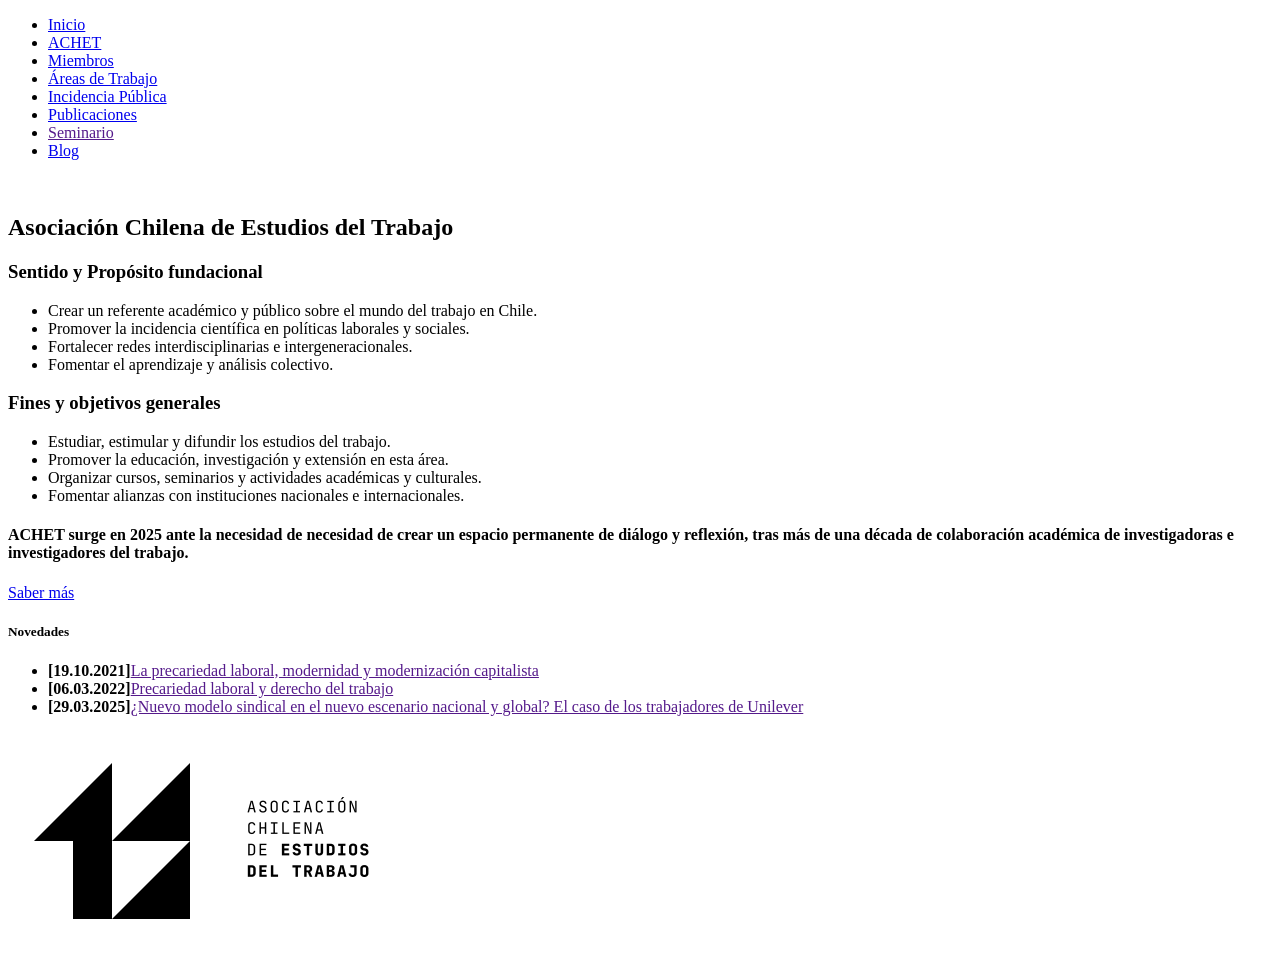
==== page-achet.html @ ae0146ac "act contents" ====
<!doctype html>
<html class="no-js" lang="en">

<head>
    <meta charset="utf-8">
    <meta http-equiv="x-ua-compatible" content="ie=edge">
    <meta name="viewport" content="width=device-width, initial-scale=1.0">
    <title>sobre ACHET</title>

    <link rel="preconnect" href="https://fonts.googleapis.com">
    <link rel="preconnect" href="https://fonts.gstatic.com" crossorigin>
    <link href="https://fonts.googleapis.com/css2?family=JetBrains+Mono:ital,wght@0,100..800;1,100..800&display=swap"
        rel="stylesheet">

    <!-- Google Fonts -->
    <link rel="preconnect" href="https://fonts.googleapis.com">
    <link rel="preconnect" href="https://fonts.gstatic.com" crossorigin>
    <link href="https://fonts.googleapis.com/css2?family=JetBrains+Mono:ital,wght@0,100..800;1,100..800&display=swap"
        rel="stylesheet">

    <!-- PLEASE NO CHANGES BELOW THIS LINE (UNTIL I SAY SO) -->
    <script language="javascript" type="text/javascript" src="js/p5.min.js"></script>
    <script language="javascript" type="text/javascript" src="js/achet.js"></script>
    <!-- OK, YOU CAN MAKE CHANGES BELOW THIS LINE AGAIN -->

    <!-- Foundation -->
    <link rel="stylesheet" href="css/app.css">
</head>

<body class="page">

    <nav>
        <div class="grid-x">
            <div class="small-10 small-offset-1 medium-12 medium-offset-0 cell">
                <ul class="menu">
                    <li><a href="index.html">Inicio</a></li>
                    <li><a href="page-achet.html">ACHET</a></li>
                    <li><a href="page-miembros.html">Miembros</a></li>
                    <li><a href="page-areas.html">Áreas de Trabajo</a></li>
                    <li><a href="page-incidencia.html">Incidencia Pública</a></li>
                    <li><a href="page-publicaciones.html">Publicaciones</a></li>
                    <li><a href="">Seminario</a></li>
                    <li><a href="https://tallerlosojos.github.io/achet-blog/" target="_blank">Blog</a></li>
                </ul>
            </div>
        </div>
    </nav>

    <section class="intro-img">
        <div class="grid-x">
            <div class="small-10 small-offset-1 cell">
                <img src="https://placehold.co/1920x600/EEE/31343C" alt="">
            </div>
        </div>
    </section>
    <section>
        <div class="grid-x text-center">
            <div class="small-10 small-offset-1 medium-12 medium-offset-0 cell">
                <h2>Asociación Chilena de Estudios del Trabajo</h2>
            </div>
        </div>
        <div class="grid-x grid-margin-x">
            <div class="small-10 small-offset-1 medium-4 cell">
                <div class="callout">
                    <h3>Sentido y Propósito fundacional</h3>
                <ul>
                    <li>Crear un referente académico y público sobre el mundo del trabajo en Chile.</li>
                    <li>Promover la incidencia científica en políticas laborales y sociales.</li>
                    <li>Fortalecer redes interdisciplinarias e intergeneracionales.</li>
                    <li>Fomentar el aprendizaje y análisis colectivo.</li>
                </ul>
                </div>
            </div>
             <div class="small-10 small-offset-1 medium-6 medium-offset-0 cell">
                <div class="callout secondary">
                    <h3>Fines y objetivos generales</h3>
                <ul>
                    <li>Estudiar, estimular y difundir los estudios del trabajo.</li>
                    <li>Promover la educación, investigación y extensión en esta área.</li>
                    <li>Organizar cursos, seminarios y actividades académicas y culturales.</li>
                    <li>Fomentar alianzas con instituciones nacionales e internacionales.</li>
                </ul>
                </div>
            </div>
        </div>
    </section>

    <footer>
        <div class="grid-container">
            <div class="grid-x grid-margin-x align-middle">
                <div class="small-10 small-offset-1 medium-6 medium-offset-0 cell">
                    <h4>ACHET surge en 2025 ante la necesidad de necesidad de crear un espacio permanente de diálogo y reflexión, tras más de una década de colaboración académica de investigadoras e investigadores del trabajo.</h4>
                    <a href="page-achet.html" class="button secondary large">Saber más</a>
                </div>
                <div class="small-10 small-offset-1 medium-3 medium-offset-1  cell">
                    <h5>Novedades</h5>
                    <ul class="menu-footer">
                        <li><b>[19.10.2021]</b><a href="">La precariedad laboral, modernidad y modernización
                                capitalista</a></li>
                        <li><b>[06.03.2022]</b><a href="">Precariedad laboral y derecho del trabajo</a></li>
                        <li><b>[29.03.2025]</b><a href="">¿Nuevo modelo sindical en el nuevo escenario nacional y
                                global? El caso de
                                los trabajadores de Unilever</a></li>
                    </ul>
                </div>
            </div>
        </div>
    </footer>


    <h1 id="p5-canvas-container" title="Asociación Chilena de Estudios del Trabajo"></h1>

    <script src="node_modules/jquery/dist/jquery.js"></script>
    <script src="node_modules/what-input/dist/what-input.js"></script>
    <script src="node_modules/foundation-sites/dist/js/foundation.js"></script>
    <script src="js/app.js"></script>
</body>

</html>
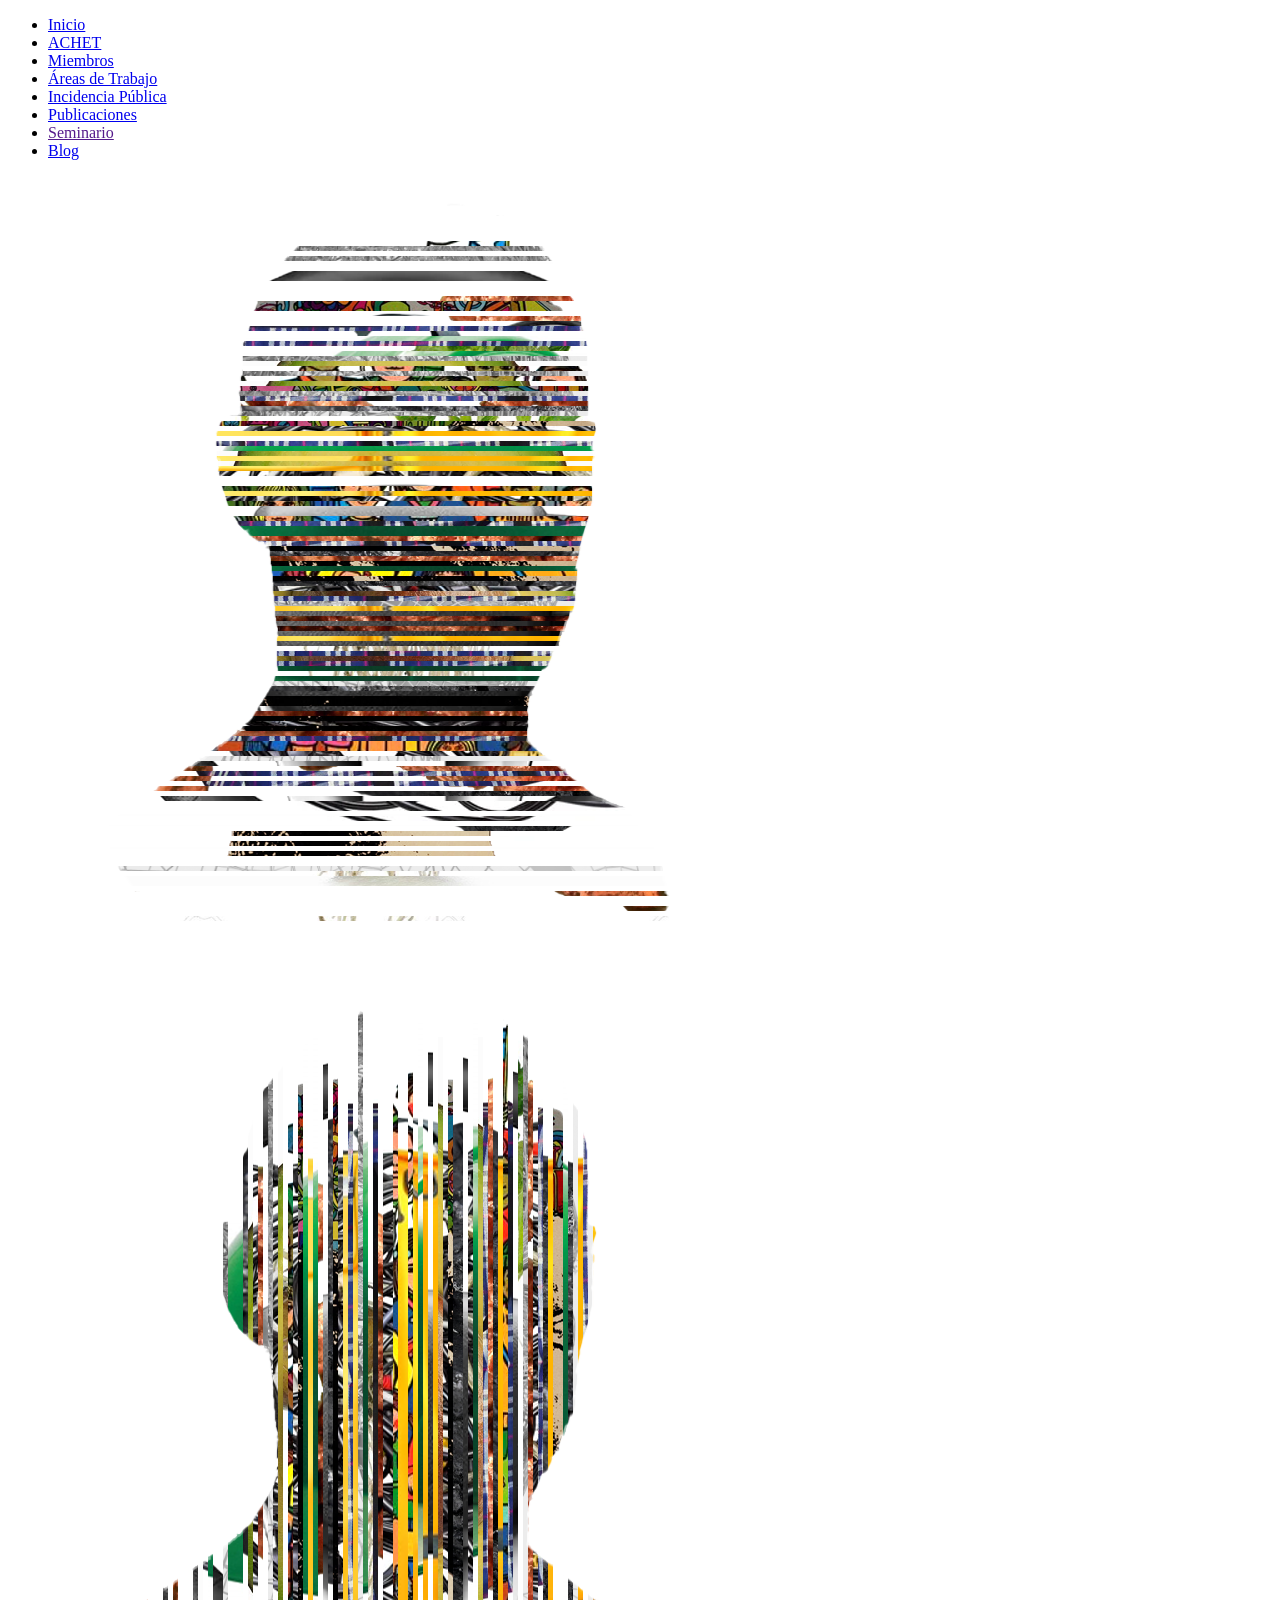
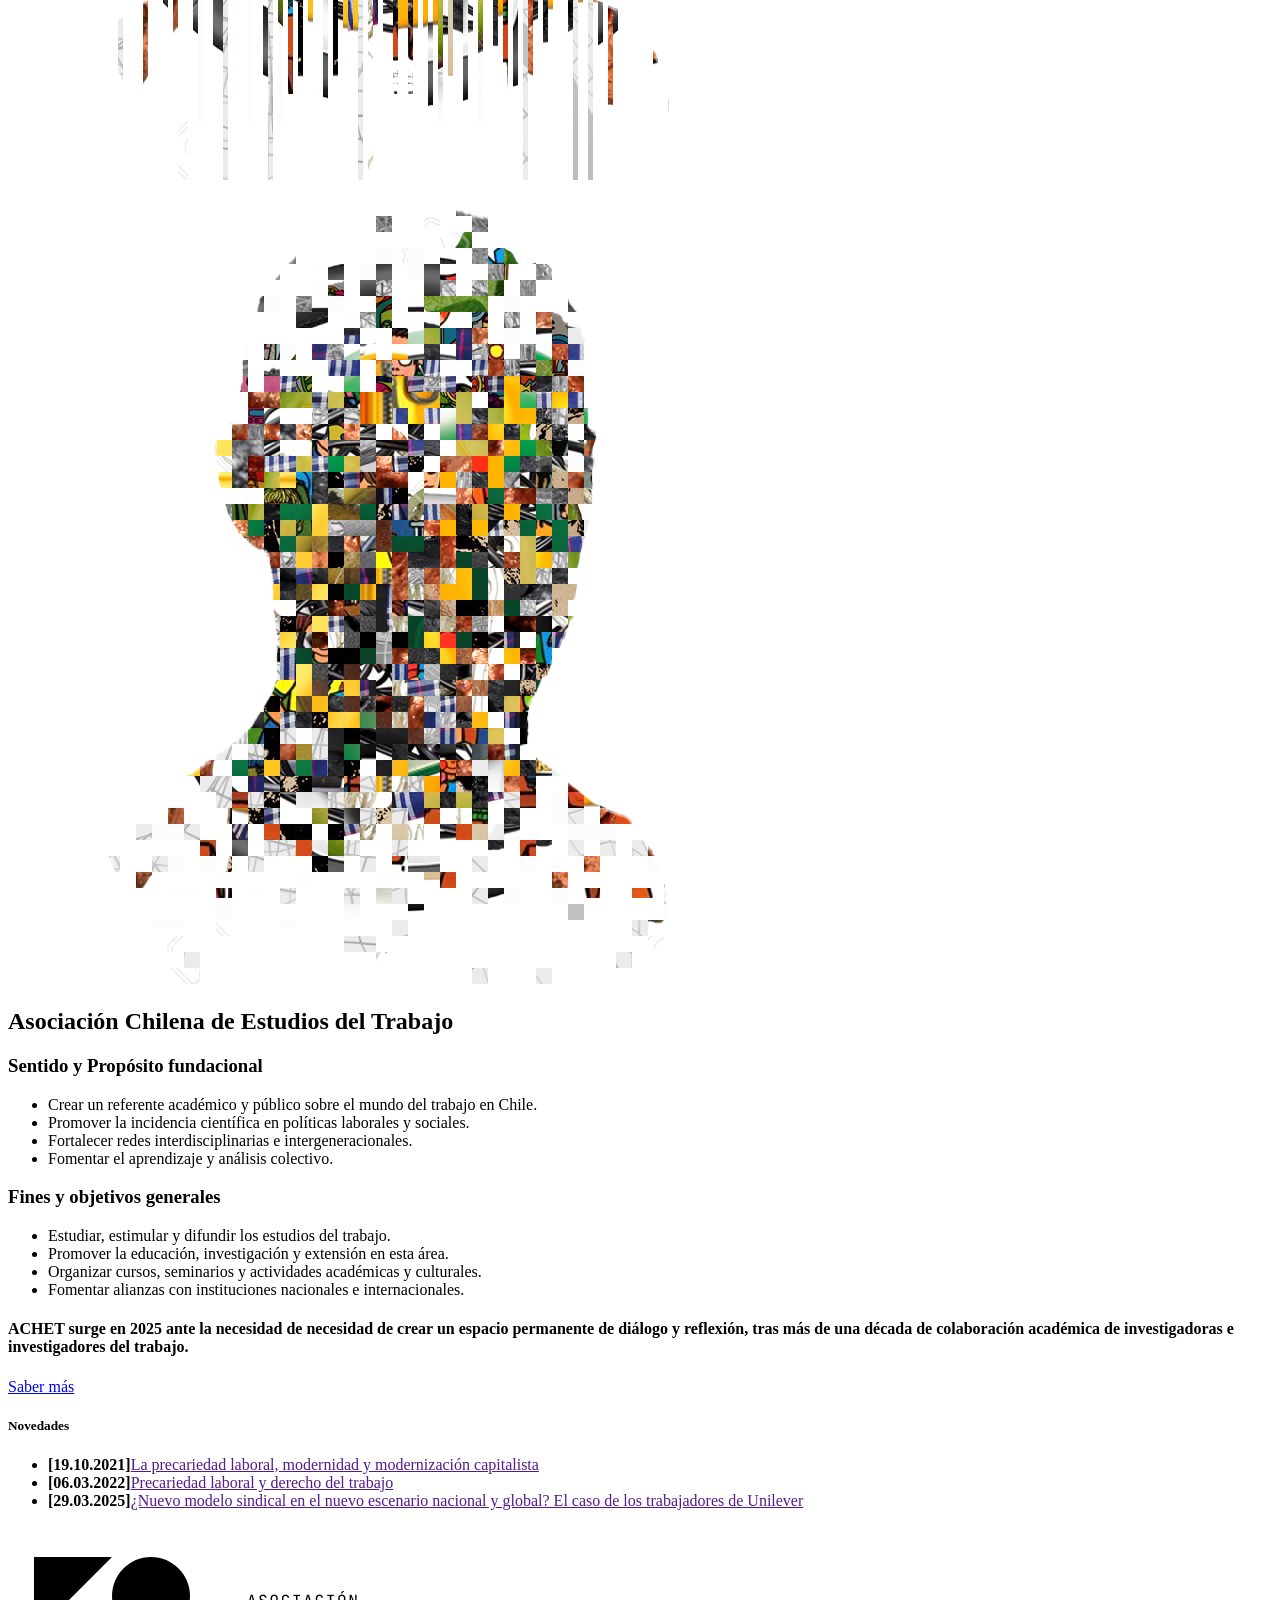
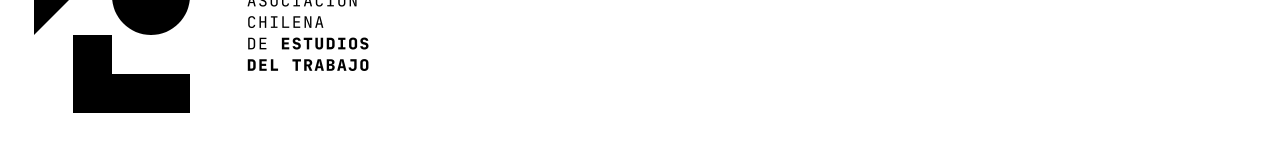
==== commit d1b84243: "act headers img" ====
--- a/page-achet.html
+++ b/page-achet.html
@@ -47,9 +47,15 @@
     </nav>
 
     <section class="intro-img">
-        <div class="grid-x">
-            <div class="small-10 small-offset-1 cell">
-                <img src="https://placehold.co/1920x600/EEE/31343C" alt="">
+        <div class="grid-x text-center">
+            <div class="small-4 cell">
+                <img src="data/out7-1_0009.png" alt="">
+            </div>
+            <div class="small-4 cell">
+                <img src="data/out6-1_0008.png" alt="">
+            </div>
+            <div class="small-4 cell">
+                <img src="data/out8-1_0039.png" alt="">
             </div>
         </div>
     </section>
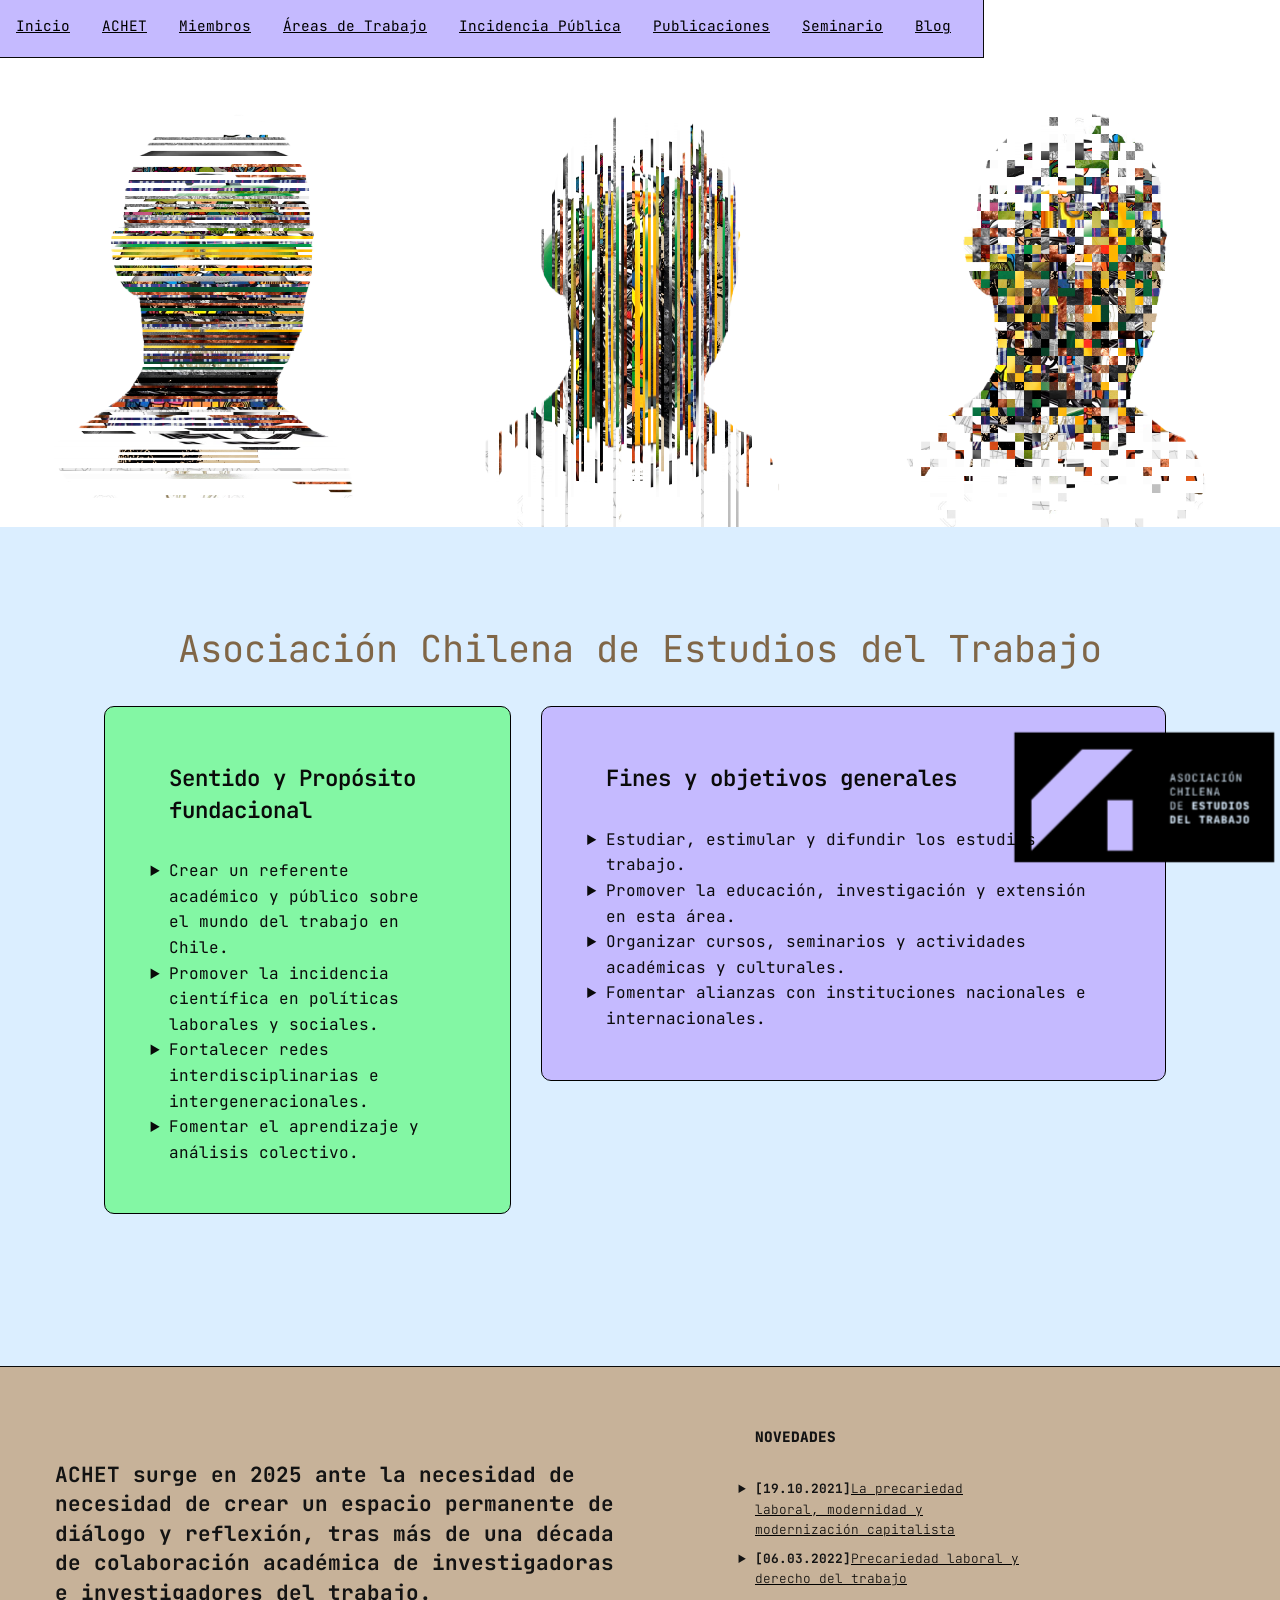
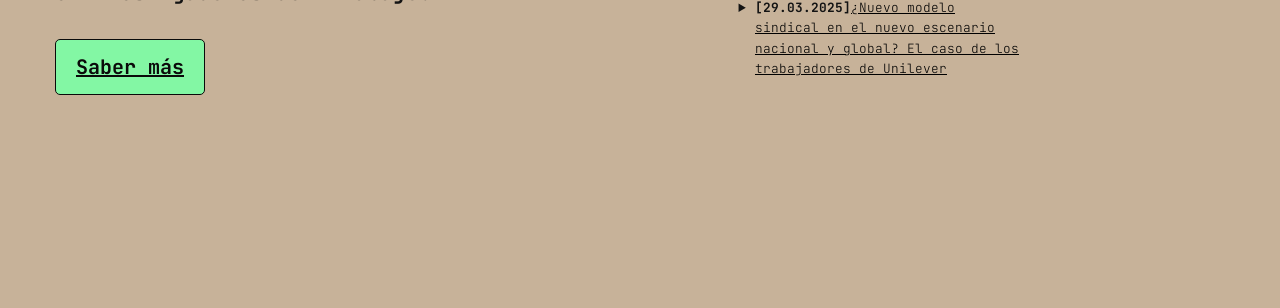
==== commit d0691f07: "add images" ====
--- a/page-achet.html
+++ b/page-achet.html
@@ -29,32 +29,51 @@
 
 <body class="page">
 
-    <nav>
-        <div class="grid-x">
-            <div class="small-10 small-offset-1 medium-12 medium-offset-0 cell">
-                <ul class="menu">
-                    <li><a href="index.html">Inicio</a></li>
-                    <li><a href="page-achet.html">ACHET</a></li>
-                    <li><a href="page-miembros.html">Miembros</a></li>
-                    <li><a href="page-areas.html">Áreas de Trabajo</a></li>
-                    <li><a href="page-incidencia.html">Incidencia Pública</a></li>
-                    <li><a href="page-publicaciones.html">Publicaciones</a></li>
-                    <li><a href="">Seminario</a></li>
-                    <li><a href="https://tallerlosojos.github.io/achet-blog/" target="_blank">Blog</a></li>
-                </ul>
-            </div>
-        </div>
-    </nav>
+    <nav role="navigation" class="hide-for-small-only" id="nav-desk">
+    <div class="grid-x">
+      <div class="small-10 small-offset-1 medium-12 medium-offset-0 cell">
+        <ul class="menu">
+          <li><a href="index.html">Inicio</a></li>
+          <li><a href="page-achet.html">ACHET</a></li>
+          <li><a href="page-miembros.html">Miembros</a></li>
+          <li><a href="page-areas.html">Áreas de Trabajo</a></li>
+          <li><a href="page-incidencia.html">Incidencia Pública</a></li>
+          <li><a href="page-publicaciones.html">Publicaciones</a></li>
+          <li><a href="">Seminario</a></li>
+          <li><a href="https://tallerlosojos.github.io/achet-blog/" target="_blank">Blog</a></li>
+        </ul>
+      </div>
+    </div>
+  </nav>
+  <nav role="navigation" class="show-for-small-only" id="nav-mov">
+    <div id="menuToggle">
+      <input type="checkbox">
+      <span></span>
+      <span></span>
+      <span></span>
+      <ul id="menu-movil">
+        <li><a href="index.html">Inicio</a></li>
+        <li><a href="page-achet.html">ACHET</a></li>
+        <li><a href="page-miembros.html">Miembros</a></li>
+        <li><a href="page-areas.html">Áreas de Trabajo</a></li>
+        <li><a href="page-incidencia.html">Incidencia Pública</a></li>
+        <li><a href="page-publicaciones.html">Publicaciones</a></li>
+        <li><a href="">Seminario</a></li>
+        <li><a href="https://tallerlosojos.github.io/achet-blog/" target="_blank">Blog</a></li>
+      </ul>
+    </div>
+  </nav>
+
 
     <section class="intro-img">
         <div class="grid-x text-center">
-            <div class="small-4 cell">
+            <div class="small-4 cell hide-for-small-only">
                 <img src="data/out7-1_0009.png" alt="">
             </div>
-            <div class="small-4 cell">
+            <div class="small-12 medium-4 cell">
                 <img src="data/out6-1_0008.png" alt="">
             </div>
-            <div class="small-4 cell">
+            <div class="small-4 cell hide-for-small-only">
                 <img src="data/out8-1_0039.png" alt="">
             </div>
         </div>
@@ -91,28 +110,28 @@
         </div>
     </section>
 
-    <footer>
-        <div class="grid-container">
-            <div class="grid-x grid-margin-x align-middle">
-                <div class="small-10 small-offset-1 medium-6 medium-offset-0 cell">
-                    <h4>ACHET surge en 2025 ante la necesidad de necesidad de crear un espacio permanente de diálogo y reflexión, tras más de una década de colaboración académica de investigadoras e investigadores del trabajo.</h4>
-                    <a href="page-achet.html" class="button secondary large">Saber más</a>
-                </div>
-                <div class="small-10 small-offset-1 medium-3 medium-offset-1  cell">
-                    <h5>Novedades</h5>
-                    <ul class="menu-footer">
-                        <li><b>[19.10.2021]</b><a href="">La precariedad laboral, modernidad y modernización
-                                capitalista</a></li>
-                        <li><b>[06.03.2022]</b><a href="">Precariedad laboral y derecho del trabajo</a></li>
-                        <li><b>[29.03.2025]</b><a href="">¿Nuevo modelo sindical en el nuevo escenario nacional y
-                                global? El caso de
-                                los trabajadores de Unilever</a></li>
-                    </ul>
-                </div>
-            </div>
+ <footer>
+    <div class="grid-container">
+      <div class="grid-x grid-margin-x align-middle">
+        <div class="small-10 small-offset-1 medium-6 medium-offset-0 cell">
+          <h4>ACHET surge en 2025 ante la necesidad de necesidad de crear un espacio permanente de diálogo y reflexión,
+            tras más de una década de colaboración académica de investigadoras e investigadores del trabajo.</h4>
+          <a href="page-achet.html" class="button large">Saber más</a>
         </div>
-    </footer>
-
+        <div class="small-10 small-offset-1 medium-3 medium-offset-1  cell">
+          <h5>Novedades</h5>
+          <ul class="menu-footer">
+            <li><b>[19.10.2021]</b><a href="">La precariedad laboral, modernidad y modernización
+                capitalista</a></li>
+            <li><b>[06.03.2022]</b><a href="">Precariedad laboral y derecho del trabajo</a></li>
+            <li><b>[29.03.2025]</b><a href="">¿Nuevo modelo sindical en el nuevo escenario nacional y
+                global? El caso de
+                los trabajadores de Unilever</a></li>
+          </ul>
+        </div>
+      </div>
+    </div>
+  </footer>
 
     <h1 id="p5-canvas-container" title="Asociación Chilena de Estudios del Trabajo"></h1>
 
--- a/css/app.css
+++ b/css/app.css
@@ -0,0 +1,2 @@
+@media print,screen and (min-width: 40em){.reveal.large,.reveal.small,.reveal.tiny,.reveal{right:auto;left:auto;margin:0 auto}}/*! normalize.css v8.0.0 | MIT License | github.com/necolas/normalize.css */html{line-height:1.15;-webkit-text-size-adjust:100%}body{margin:0}h1{font-size:2em;margin:.67em 0}hr{box-sizing:content-box;height:0;overflow:visible}pre{font-family:monospace,monospace;font-size:1em}a{background-color:rgba(0,0,0,0)}abbr[title]{border-bottom:0;text-decoration:underline dotted}b,strong{font-weight:bolder}code,kbd,samp{font-family:monospace,monospace;font-size:1em}small{font-size:80%}sub,sup{font-size:75%;line-height:0;position:relative;vertical-align:baseline}sub{bottom:-0.25em}sup{top:-0.5em}img{border-style:none}button,input,optgroup,select,textarea{font-family:inherit;font-size:100%;line-height:1.15;margin:0}button,input{overflow:visible}button,select{text-transform:none}button,[type=button],[type=reset],[type=submit]{-webkit-appearance:button}button::-moz-focus-inner,[type=button]::-moz-focus-inner,[type=reset]::-moz-focus-inner,[type=submit]::-moz-focus-inner{border-style:none;padding:0}button:-moz-focusring,[type=button]:-moz-focusring,[type=reset]:-moz-focusring,[type=submit]:-moz-focusring{outline:1px dotted ButtonText}fieldset{padding:.35em .75em .625em}legend{box-sizing:border-box;color:inherit;display:table;max-width:100%;padding:0;white-space:normal}progress{vertical-align:baseline}textarea{overflow:auto}[type=checkbox],[type=radio]{box-sizing:border-box;padding:0}[type=number]::-webkit-inner-spin-button,[type=number]::-webkit-outer-spin-button{height:auto}[type=search]{-webkit-appearance:textfield;outline-offset:-2px}[type=search]::-webkit-search-decoration{-webkit-appearance:none}::-webkit-file-upload-button{-webkit-appearance:button;font:inherit}details{display:block}summary{display:list-item}template{display:none}[hidden]{display:none}[data-whatintent=mouse] *,[data-whatintent=mouse] *:focus,[data-whatintent=touch] *,[data-whatintent=touch] *:focus,[data-whatinput=mouse] *,[data-whatinput=mouse] *:focus,[data-whatinput=touch] *,[data-whatinput=touch] *:focus{outline:none}[draggable=false]{-webkit-touch-callout:none;-webkit-user-select:none}.foundation-mq{font-family:"small=0em&medium=40em&large=64em&xlarge=75em&xxlarge=90em"}html{box-sizing:border-box;font-size:100%}*,*::before,*::after{box-sizing:inherit}body{margin:0;padding:0;background:#dbeeff;font-family:"Helvetica Neue",Helvetica,Roboto,Arial,sans-serif;font-weight:normal;line-height:1.5;color:#0a0a0a;-webkit-font-smoothing:antialiased;-moz-osx-font-smoothing:grayscale}img{display:inline-block;vertical-align:middle;max-width:100%;height:auto;-ms-interpolation-mode:bicubic}textarea{height:auto;min-height:50px;border-radius:0}select{box-sizing:border-box;width:100%;border-radius:0}.map_canvas img,.map_canvas embed,.map_canvas object,.mqa-display img,.mqa-display embed,.mqa-display object{max-width:none !important}[data-whatinput=mouse] button{outline:0}button{padding:0;appearance:none;border:0;border-radius:0;background:rgba(0,0,0,0);line-height:1;cursor:auto}pre{overflow:auto;-webkit-overflow-scrolling:touch}button,input,optgroup,select,textarea{font-family:inherit}.is-visible{display:block !important}.is-hidden{display:none !important}[type=text],[type=password],[type=date],[type=datetime],[type=datetime-local],[type=month],[type=week],[type=email],[type=number],[type=search],[type=tel],[type=time],[type=url],[type=color],textarea{appearance:none;display:block;box-sizing:border-box;width:100%;height:2.4375rem;margin:0 0 1rem;padding:.5rem;border:1px solid #cacaca;border-radius:0;background-color:#dbeeff;box-shadow:inset 0 1px 2px rgba(10,10,10,.1);font-family:inherit;font-size:1rem;font-weight:normal;line-height:1.5;color:#0a0a0a;transition:box-shadow .5s,border-color .25s ease-in-out}[type=text]:focus,[type=password]:focus,[type=date]:focus,[type=datetime]:focus,[type=datetime-local]:focus,[type=month]:focus,[type=week]:focus,[type=email]:focus,[type=number]:focus,[type=search]:focus,[type=tel]:focus,[type=time]:focus,[type=url]:focus,[type=color]:focus,textarea:focus{outline:none;border:1px solid #6a6a6a;background-color:#dbeeff;box-shadow:0 0 5px #cacaca;transition:box-shadow .5s,border-color .25s ease-in-out}textarea{max-width:100%}textarea[rows]{height:auto}input:disabled,input[readonly],textarea:disabled,textarea[readonly]{background-color:#e6e6e6;cursor:not-allowed}[type=submit],[type=button]{appearance:none;border-radius:0}input[type=search]{box-sizing:border-box}::placeholder{color:#cacaca}[type=file],[type=checkbox],[type=radio]{margin:0 0 1rem}[type=checkbox]+label,[type=radio]+label{display:inline-block;vertical-align:baseline;margin-left:.5rem;margin-right:1rem;margin-bottom:0}[type=checkbox]+label[for],[type=radio]+label[for]{cursor:pointer}label>[type=checkbox],label>[type=radio]{margin-right:.5rem}[type=file]{width:100%}label{display:block;margin:0;font-size:.875rem;font-weight:normal;line-height:1.8;color:#0a0a0a}label.middle{margin:0 0 1rem;line-height:1.5;padding:.5625rem 0}.help-text{margin-top:-0.5rem;font-size:.8125rem;font-style:italic;color:#0a0a0a}.input-group{display:flex;width:100%;margin-bottom:1rem;align-items:stretch}.input-group>:first-child,.input-group>:first-child.input-group-button>*{border-radius:0 0 0 0}.input-group>:last-child,.input-group>:last-child.input-group-button>*{border-radius:0 0 0 0}.input-group-button a,.input-group-button input,.input-group-button button,.input-group-button label,.input-group-button,.input-group-field,.input-group-label{margin:0;white-space:nowrap}.input-group-label{padding:0 1rem;border:1px solid #cacaca;background:#e6e6e6;color:#0a0a0a;text-align:center;white-space:nowrap;display:flex;flex:0 0 auto;align-items:center}.input-group-label:first-child{border-right:0}.input-group-label:last-child{border-left:0}.input-group-field{border-radius:0;flex:1 1 0px;min-width:0}.input-group-button{padding-top:0;padding-bottom:0;text-align:center;display:flex;flex:0 0 auto}.input-group-button a,.input-group-button input,.input-group-button button,.input-group-button label{align-self:stretch;height:auto;padding-top:0;padding-bottom:0;font-size:1rem}fieldset{margin:0;padding:0;border:0}legend{max-width:100%;margin-bottom:.5rem}.fieldset{margin:1.125rem 0;padding:1.25rem;border:1px solid #cacaca}.fieldset legend{margin:0;margin-left:-.1875rem;padding:0 .1875rem}select{height:2.4375rem;margin:0 0 1rem;padding:.5rem;appearance:none;border:1px solid #cacaca;border-radius:0;background-color:#dbeeff;font-family:inherit;font-size:1rem;font-weight:normal;line-height:1.5;color:#0a0a0a;transition:box-shadow .5s,border-color .25s ease-in-out;background-origin:content-box;background-position:right -1rem center;background-repeat:no-repeat;background-size:9px 6px;padding-right:1.5rem;background-image:url('data:image/svg+xml;utf8,<svg xmlns="http://www.w3.org/2000/svg" version="1.1" width="32" height="24" viewBox="0 0 32 24"><polygon points="0,0 32,0 16,24" style="fill: rgb%28106, 106, 106%29"></polygon></svg>')}@media screen and (min-width: 0\0 ){select{background-image:url("[data-uri]")}}select:focus{outline:none;border:1px solid #6a6a6a;background-color:#dbeeff;box-shadow:0 0 5px #cacaca;transition:box-shadow .5s,border-color .25s ease-in-out}select:disabled{background-color:#e6e6e6;cursor:not-allowed}select::-ms-expand{display:none}select[multiple]{height:auto;background-image:none}select:not([multiple]){padding-top:0;padding-bottom:0}.is-invalid-input:not(:focus){border-color:#cc4b37;background-color:rgb(217.5,221.7,235)}.is-invalid-input:not(:focus)::placeholder{color:#cc4b37}.is-invalid-label{color:#cc4b37}.form-error{display:none;margin-top:-0.5rem;margin-bottom:1rem;font-size:.75rem;font-weight:bold;color:#cc4b37}.form-error.is-visible{display:block}div,dl,dt,dd,ul,ol,li,h1,h2,h3,h4,h5,h6,pre,form,p,blockquote,th,td{margin:0;padding:0}p{margin-bottom:1rem;font-size:inherit;line-height:1.6;text-rendering:optimizeLegibility}em,i{font-style:italic;line-height:inherit}strong,b{font-weight:bold;line-height:inherit}small{font-size:80%;line-height:inherit}h1,.h1,h2,.h2,h3,.h3,h4,.h4,h5,.h5,h6,.h6{font-family:"Helvetica Neue",Helvetica,Roboto,Arial,sans-serif;font-style:normal;font-weight:bold;color:inherit;text-rendering:optimizeLegibility}h1 small,.h1 small,h2 small,.h2 small,h3 small,.h3 small,h4 small,.h4 small,h5 small,.h5 small,h6 small,.h6 small{line-height:0;color:#cacaca}h1,.h1{font-size:2.875rem;line-height:1.4;margin-top:0;margin-bottom:2rem}h2,.h2{font-size:2.3125rem;line-height:1.4;margin-top:0;margin-bottom:2rem}h3,.h3{font-size:1.5rem;line-height:1.4;margin-top:0;margin-bottom:2rem}h4,.h4{font-size:1.3125rem;line-height:1.4;margin-top:0;margin-bottom:2rem}h5,.h5{font-size:.875rem;line-height:1.4;margin-top:0;margin-bottom:2rem}h6,.h6{font-size:.625rem;line-height:1.4;margin-top:0;margin-bottom:2rem}@media print,screen and (min-width: 40em){h1,.h1{font-size:3rem}h2,.h2{font-size:2.3125rem}h3,.h3{font-size:1.5rem}h4,.h4{font-size:1.3125rem}h5,.h5{font-size:.875rem}h6,.h6{font-size:.625rem}}a{line-height:inherit;color:#83f7a4;text-decoration:none;cursor:pointer}a:hover,a:focus{color:rgb(81.2872727273,243.7927272727,127.5172727273)}a img{border:0}hr{clear:both;max-width:75rem;height:0;margin:1.25rem auto;border-top:0;border-right:0;border-bottom:1px solid #c7b299;border-left:0}ul,ol,dl{margin-bottom:1rem;list-style-position:outside;line-height:1.6}li{font-size:inherit}ul{margin-left:0rem;list-style-type:disclosure-closed}ol{margin-left:0rem}ul ul,ul ol,ol ul,ol ol{margin-left:1.25rem;margin-bottom:0}dl{margin-bottom:1rem}dl dt{margin-bottom:.3rem;font-weight:bold}blockquote{margin:0 0 1rem;padding:.5625rem 1.25rem 0 1.1875rem;border-left:1px solid #cacaca}blockquote,blockquote p{line-height:1.6;color:#6a6a6a}abbr,abbr[title]{border-bottom:1px dotted #0a0a0a;cursor:help;text-decoration:none}figure{margin:0}kbd{margin:0;padding:.125rem .25rem 0;background-color:#e6e6e6;font-family:Consolas,"Liberation Mono",Courier,monospace;color:#0a0a0a}.subheader{margin-top:.2rem;margin-bottom:.5rem;font-weight:normal;line-height:1.4;color:#6a6a6a}.lead{font-size:125%;line-height:1.6}.stat{font-size:2.5rem;line-height:1}p+.stat{margin-top:-1rem}ul.no-bullet,ol.no-bullet{margin-left:0;list-style:none}.cite-block,cite{display:block;color:#6a6a6a;font-size:.8125rem}.cite-block:before,cite:before{content:"— "}.code-inline,code{border:1px solid #cacaca;background-color:#e6e6e6;font-family:Consolas,"Liberation Mono",Courier,monospace;font-weight:normal;color:#0a0a0a;display:inline;max-width:100%;word-wrap:break-word;padding:.125rem .3125rem .0625rem}.code-block{border:1px solid #cacaca;background-color:#e6e6e6;font-family:Consolas,"Liberation Mono",Courier,monospace;font-weight:normal;color:#0a0a0a;display:block;overflow:auto;white-space:pre;padding:1rem;margin-bottom:1.5rem}.text-left{text-align:left}.text-right{text-align:right}.text-center{text-align:center}.text-justify{text-align:justify}@media print,screen and (min-width: 40em){.medium-text-left{text-align:left}.medium-text-right{text-align:right}.medium-text-center{text-align:center}.medium-text-justify{text-align:justify}}@media print,screen and (min-width: 64em){.large-text-left{text-align:left}.large-text-right{text-align:right}.large-text-center{text-align:center}.large-text-justify{text-align:justify}}.show-for-print{display:none !important}@media print{*{background:rgba(0,0,0,0) !important;color:#000 !important;print-color-adjust:economy;box-shadow:none !important;text-shadow:none !important}.show-for-print{display:block !important}.hide-for-print{display:none !important}table.show-for-print{display:table !important}thead.show-for-print{display:table-header-group !important}tbody.show-for-print{display:table-row-group !important}tr.show-for-print{display:table-row !important}td.show-for-print{display:table-cell !important}th.show-for-print{display:table-cell !important}a,a:visited{text-decoration:underline}a[href]:after{content:" (" attr(href) ")"}.ir a:after,a[href^="javascript:"]:after,a[href^="#"]:after{content:""}abbr[title]:after{content:" (" attr(title) ")"}pre,blockquote{border:1px solid #6a6a6a;page-break-inside:avoid}thead{display:table-header-group}tr,img{page-break-inside:avoid}img{max-width:100% !important}@page{margin:.5cm}p,h2,h3{orphans:3;widows:3}h2,h3{page-break-after:avoid}.print-break-inside{page-break-inside:auto}}.grid-container{max-width:75rem;margin-left:auto;margin-right:auto;padding-right:0.625rem;padding-left:0.625rem}@media print,screen and (min-width: 40em){.grid-container{padding-right:0.9375rem;padding-left:0.9375rem}}.grid-container.fluid{max-width:100%;margin-left:auto;margin-right:auto;padding-right:0.625rem;padding-left:0.625rem}@media print,screen and (min-width: 40em){.grid-container.fluid{padding-right:0.9375rem;padding-left:0.9375rem}}.grid-container.full{max-width:100%;margin-left:auto;margin-right:auto;padding-right:0;padding-left:0}.grid-x{display:flex;flex-flow:row wrap}.cell{flex:0 0 auto;min-height:0;min-width:0;width:100%}.cell.auto{flex:1 1 0}.cell.shrink{flex:0 0 auto}.grid-x>.auto{width:auto}.grid-x>.shrink{width:auto}.grid-x>.small-shrink,.grid-x>.small-full,.grid-x>.small-1,.grid-x>.small-2,.grid-x>.small-3,.grid-x>.small-4,.grid-x>.small-5,.grid-x>.small-6,.grid-x>.small-7,.grid-x>.small-8,.grid-x>.small-9,.grid-x>.small-10,.grid-x>.small-11,.grid-x>.small-12{flex-basis:auto}@media print,screen and (min-width: 40em){.grid-x>.medium-shrink,.grid-x>.medium-full,.grid-x>.medium-1,.grid-x>.medium-2,.grid-x>.medium-3,.grid-x>.medium-4,.grid-x>.medium-5,.grid-x>.medium-6,.grid-x>.medium-7,.grid-x>.medium-8,.grid-x>.medium-9,.grid-x>.medium-10,.grid-x>.medium-11,.grid-x>.medium-12{flex-basis:auto}}@media print,screen and (min-width: 64em){.grid-x>.large-shrink,.grid-x>.large-full,.grid-x>.large-1,.grid-x>.large-2,.grid-x>.large-3,.grid-x>.large-4,.grid-x>.large-5,.grid-x>.large-6,.grid-x>.large-7,.grid-x>.large-8,.grid-x>.large-9,.grid-x>.large-10,.grid-x>.large-11,.grid-x>.large-12{flex-basis:auto}}.grid-x>.small-12,.grid-x>.small-11,.grid-x>.small-10,.grid-x>.small-9,.grid-x>.small-8,.grid-x>.small-7,.grid-x>.small-6,.grid-x>.small-5,.grid-x>.small-4,.grid-x>.small-3,.grid-x>.small-2,.grid-x>.small-1{flex:0 0 auto}.grid-x>.small-1{width:8.3333333333%}.grid-x>.small-2{width:16.6666666667%}.grid-x>.small-3{width:25%}.grid-x>.small-4{width:33.3333333333%}.grid-x>.small-5{width:41.6666666667%}.grid-x>.small-6{width:50%}.grid-x>.small-7{width:58.3333333333%}.grid-x>.small-8{width:66.6666666667%}.grid-x>.small-9{width:75%}.grid-x>.small-10{width:83.3333333333%}.grid-x>.small-11{width:91.6666666667%}.grid-x>.small-12{width:100%}@media print,screen and (min-width: 40em){.grid-x>.medium-auto{flex:1 1 0;width:auto}.grid-x>.medium-12,.grid-x>.medium-11,.grid-x>.medium-10,.grid-x>.medium-9,.grid-x>.medium-8,.grid-x>.medium-7,.grid-x>.medium-6,.grid-x>.medium-5,.grid-x>.medium-4,.grid-x>.medium-3,.grid-x>.medium-2,.grid-x>.medium-1,.grid-x>.medium-shrink{flex:0 0 auto}.grid-x>.medium-shrink{width:auto}.grid-x>.medium-1{width:8.3333333333%}.grid-x>.medium-2{width:16.6666666667%}.grid-x>.medium-3{width:25%}.grid-x>.medium-4{width:33.3333333333%}.grid-x>.medium-5{width:41.6666666667%}.grid-x>.medium-6{width:50%}.grid-x>.medium-7{width:58.3333333333%}.grid-x>.medium-8{width:66.6666666667%}.grid-x>.medium-9{width:75%}.grid-x>.medium-10{width:83.3333333333%}.grid-x>.medium-11{width:91.6666666667%}.grid-x>.medium-12{width:100%}}@media print,screen and (min-width: 64em){.grid-x>.large-auto{flex:1 1 0;width:auto}.grid-x>.large-12,.grid-x>.large-11,.grid-x>.large-10,.grid-x>.large-9,.grid-x>.large-8,.grid-x>.large-7,.grid-x>.large-6,.grid-x>.large-5,.grid-x>.large-4,.grid-x>.large-3,.grid-x>.large-2,.grid-x>.large-1,.grid-x>.large-shrink{flex:0 0 auto}.grid-x>.large-shrink{width:auto}.grid-x>.large-1{width:8.3333333333%}.grid-x>.large-2{width:16.6666666667%}.grid-x>.large-3{width:25%}.grid-x>.large-4{width:33.3333333333%}.grid-x>.large-5{width:41.6666666667%}.grid-x>.large-6{width:50%}.grid-x>.large-7{width:58.3333333333%}.grid-x>.large-8{width:66.6666666667%}.grid-x>.large-9{width:75%}.grid-x>.large-10{width:83.3333333333%}.grid-x>.large-11{width:91.6666666667%}.grid-x>.large-12{width:100%}}.grid-margin-x:not(.grid-x)>.cell{width:auto}.grid-margin-y:not(.grid-y)>.cell{height:auto}.grid-margin-x{margin-left:-0.625rem;margin-right:-0.625rem}@media print,screen and (min-width: 40em){.grid-margin-x{margin-left:-0.9375rem;margin-right:-0.9375rem}}.grid-margin-x>.cell{width:calc(100% - 1.25rem);margin-left:0.625rem;margin-right:0.625rem}@media print,screen and (min-width: 40em){.grid-margin-x>.cell{width:calc(100% - 1.875rem);margin-left:0.9375rem;margin-right:0.9375rem}}.grid-margin-x>.auto{width:auto}.grid-margin-x>.shrink{width:auto}.grid-margin-x>.small-1{width:calc(8.3333333333% - 1.25rem)}.grid-margin-x>.small-2{width:calc(16.6666666667% - 1.25rem)}.grid-margin-x>.small-3{width:calc(25% - 1.25rem)}.grid-margin-x>.small-4{width:calc(33.3333333333% - 1.25rem)}.grid-margin-x>.small-5{width:calc(41.6666666667% - 1.25rem)}.grid-margin-x>.small-6{width:calc(50% - 1.25rem)}.grid-margin-x>.small-7{width:calc(58.3333333333% - 1.25rem)}.grid-margin-x>.small-8{width:calc(66.6666666667% - 1.25rem)}.grid-margin-x>.small-9{width:calc(75% - 1.25rem)}.grid-margin-x>.small-10{width:calc(83.3333333333% - 1.25rem)}.grid-margin-x>.small-11{width:calc(91.6666666667% - 1.25rem)}.grid-margin-x>.small-12{width:calc(100% - 1.25rem)}@media print,screen and (min-width: 40em){.grid-margin-x>.auto{width:auto}.grid-margin-x>.shrink{width:auto}.grid-margin-x>.small-1{width:calc(8.3333333333% - 1.875rem)}.grid-margin-x>.small-2{width:calc(16.6666666667% - 1.875rem)}.grid-margin-x>.small-3{width:calc(25% - 1.875rem)}.grid-margin-x>.small-4{width:calc(33.3333333333% - 1.875rem)}.grid-margin-x>.small-5{width:calc(41.6666666667% - 1.875rem)}.grid-margin-x>.small-6{width:calc(50% - 1.875rem)}.grid-margin-x>.small-7{width:calc(58.3333333333% - 1.875rem)}.grid-margin-x>.small-8{width:calc(66.6666666667% - 1.875rem)}.grid-margin-x>.small-9{width:calc(75% - 1.875rem)}.grid-margin-x>.small-10{width:calc(83.3333333333% - 1.875rem)}.grid-margin-x>.small-11{width:calc(91.6666666667% - 1.875rem)}.grid-margin-x>.small-12{width:calc(100% - 1.875rem)}.grid-margin-x>.medium-auto{width:auto}.grid-margin-x>.medium-shrink{width:auto}.grid-margin-x>.medium-1{width:calc(8.3333333333% - 1.875rem)}.grid-margin-x>.medium-2{width:calc(16.6666666667% - 1.875rem)}.grid-margin-x>.medium-3{width:calc(25% - 1.875rem)}.grid-margin-x>.medium-4{width:calc(33.3333333333% - 1.875rem)}.grid-margin-x>.medium-5{width:calc(41.6666666667% - 1.875rem)}.grid-margin-x>.medium-6{width:calc(50% - 1.875rem)}.grid-margin-x>.medium-7{width:calc(58.3333333333% - 1.875rem)}.grid-margin-x>.medium-8{width:calc(66.6666666667% - 1.875rem)}.grid-margin-x>.medium-9{width:calc(75% - 1.875rem)}.grid-margin-x>.medium-10{width:calc(83.3333333333% - 1.875rem)}.grid-margin-x>.medium-11{width:calc(91.6666666667% - 1.875rem)}.grid-margin-x>.medium-12{width:calc(100% - 1.875rem)}}@media print,screen and (min-width: 64em){.grid-margin-x>.large-auto{width:auto}.grid-margin-x>.large-shrink{width:auto}.grid-margin-x>.large-1{width:calc(8.3333333333% - 1.875rem)}.grid-margin-x>.large-2{width:calc(16.6666666667% - 1.875rem)}.grid-margin-x>.large-3{width:calc(25% - 1.875rem)}.grid-margin-x>.large-4{width:calc(33.3333333333% - 1.875rem)}.grid-margin-x>.large-5{width:calc(41.6666666667% - 1.875rem)}.grid-margin-x>.large-6{width:calc(50% - 1.875rem)}.grid-margin-x>.large-7{width:calc(58.3333333333% - 1.875rem)}.grid-margin-x>.large-8{width:calc(66.6666666667% - 1.875rem)}.grid-margin-x>.large-9{width:calc(75% - 1.875rem)}.grid-margin-x>.large-10{width:calc(83.3333333333% - 1.875rem)}.grid-margin-x>.large-11{width:calc(91.6666666667% - 1.875rem)}.grid-margin-x>.large-12{width:calc(100% - 1.875rem)}}.grid-padding-x .grid-padding-x{margin-right:-0.625rem;margin-left:-0.625rem}@media print,screen and (min-width: 40em){.grid-padding-x .grid-padding-x{margin-right:-0.9375rem;margin-left:-0.9375rem}}.grid-container:not(.full)>.grid-padding-x{margin-right:-0.625rem;margin-left:-0.625rem}@media print,screen and (min-width: 40em){.grid-container:not(.full)>.grid-padding-x{margin-right:-0.9375rem;margin-left:-0.9375rem}}.grid-padding-x>.cell{padding-right:0.625rem;padding-left:0.625rem}@media print,screen and (min-width: 40em){.grid-padding-x>.cell{padding-right:0.9375rem;padding-left:0.9375rem}}.small-up-1>.cell{width:100%}.small-up-2>.cell{width:50%}.small-up-3>.cell{width:33.3333333333%}.small-up-4>.cell{width:25%}.small-up-5>.cell{width:20%}.small-up-6>.cell{width:16.6666666667%}.small-up-7>.cell{width:14.2857142857%}.small-up-8>.cell{width:12.5%}@media print,screen and (min-width: 40em){.medium-up-1>.cell{width:100%}.medium-up-2>.cell{width:50%}.medium-up-3>.cell{width:33.3333333333%}.medium-up-4>.cell{width:25%}.medium-up-5>.cell{width:20%}.medium-up-6>.cell{width:16.6666666667%}.medium-up-7>.cell{width:14.2857142857%}.medium-up-8>.cell{width:12.5%}}@media print,screen and (min-width: 64em){.large-up-1>.cell{width:100%}.large-up-2>.cell{width:50%}.large-up-3>.cell{width:33.3333333333%}.large-up-4>.cell{width:25%}.large-up-5>.cell{width:20%}.large-up-6>.cell{width:16.6666666667%}.large-up-7>.cell{width:14.2857142857%}.large-up-8>.cell{width:12.5%}}.grid-margin-x.small-up-1>.cell{width:calc(100% - 1.25rem)}.grid-margin-x.small-up-2>.cell{width:calc(50% - 1.25rem)}.grid-margin-x.small-up-3>.cell{width:calc(33.3333333333% - 1.25rem)}.grid-margin-x.small-up-4>.cell{width:calc(25% - 1.25rem)}.grid-margin-x.small-up-5>.cell{width:calc(20% - 1.25rem)}.grid-margin-x.small-up-6>.cell{width:calc(16.6666666667% - 1.25rem)}.grid-margin-x.small-up-7>.cell{width:calc(14.2857142857% - 1.25rem)}.grid-margin-x.small-up-8>.cell{width:calc(12.5% - 1.25rem)}@media print,screen and (min-width: 40em){.grid-margin-x.small-up-1>.cell{width:calc(100% - 1.875rem)}.grid-margin-x.small-up-2>.cell{width:calc(50% - 1.875rem)}.grid-margin-x.small-up-3>.cell{width:calc(33.3333333333% - 1.875rem)}.grid-margin-x.small-up-4>.cell{width:calc(25% - 1.875rem)}.grid-margin-x.small-up-5>.cell{width:calc(20% - 1.875rem)}.grid-margin-x.small-up-6>.cell{width:calc(16.6666666667% - 1.875rem)}.grid-margin-x.small-up-7>.cell{width:calc(14.2857142857% - 1.875rem)}.grid-margin-x.small-up-8>.cell{width:calc(12.5% - 1.875rem)}.grid-margin-x.medium-up-1>.cell{width:calc(100% - 1.875rem)}.grid-margin-x.medium-up-2>.cell{width:calc(50% - 1.875rem)}.grid-margin-x.medium-up-3>.cell{width:calc(33.3333333333% - 1.875rem)}.grid-margin-x.medium-up-4>.cell{width:calc(25% - 1.875rem)}.grid-margin-x.medium-up-5>.cell{width:calc(20% - 1.875rem)}.grid-margin-x.medium-up-6>.cell{width:calc(16.6666666667% - 1.875rem)}.grid-margin-x.medium-up-7>.cell{width:calc(14.2857142857% - 1.875rem)}.grid-margin-x.medium-up-8>.cell{width:calc(12.5% - 1.875rem)}}@media print,screen and (min-width: 64em){.grid-margin-x.large-up-1>.cell{width:calc(100% - 1.875rem)}.grid-margin-x.large-up-2>.cell{width:calc(50% - 1.875rem)}.grid-margin-x.large-up-3>.cell{width:calc(33.3333333333% - 1.875rem)}.grid-margin-x.large-up-4>.cell{width:calc(25% - 1.875rem)}.grid-margin-x.large-up-5>.cell{width:calc(20% - 1.875rem)}.grid-margin-x.large-up-6>.cell{width:calc(16.6666666667% - 1.875rem)}.grid-margin-x.large-up-7>.cell{width:calc(14.2857142857% - 1.875rem)}.grid-margin-x.large-up-8>.cell{width:calc(12.5% - 1.875rem)}}.small-margin-collapse{margin-right:0;margin-left:0}.small-margin-collapse>.cell{margin-right:0;margin-left:0}.small-margin-collapse>.small-1{width:8.3333333333%}.small-margin-collapse>.small-2{width:16.6666666667%}.small-margin-collapse>.small-3{width:25%}.small-margin-collapse>.small-4{width:33.3333333333%}.small-margin-collapse>.small-5{width:41.6666666667%}.small-margin-collapse>.small-6{width:50%}.small-margin-collapse>.small-7{width:58.3333333333%}.small-margin-collapse>.small-8{width:66.6666666667%}.small-margin-collapse>.small-9{width:75%}.small-margin-collapse>.small-10{width:83.3333333333%}.small-margin-collapse>.small-11{width:91.6666666667%}.small-margin-collapse>.small-12{width:100%}@media print,screen and (min-width: 40em){.small-margin-collapse>.medium-1{width:8.3333333333%}.small-margin-collapse>.medium-2{width:16.6666666667%}.small-margin-collapse>.medium-3{width:25%}.small-margin-collapse>.medium-4{width:33.3333333333%}.small-margin-collapse>.medium-5{width:41.6666666667%}.small-margin-collapse>.medium-6{width:50%}.small-margin-collapse>.medium-7{width:58.3333333333%}.small-margin-collapse>.medium-8{width:66.6666666667%}.small-margin-collapse>.medium-9{width:75%}.small-margin-collapse>.medium-10{width:83.3333333333%}.small-margin-collapse>.medium-11{width:91.6666666667%}.small-margin-collapse>.medium-12{width:100%}}@media print,screen and (min-width: 64em){.small-margin-collapse>.large-1{width:8.3333333333%}.small-margin-collapse>.large-2{width:16.6666666667%}.small-margin-collapse>.large-3{width:25%}.small-margin-collapse>.large-4{width:33.3333333333%}.small-margin-collapse>.large-5{width:41.6666666667%}.small-margin-collapse>.large-6{width:50%}.small-margin-collapse>.large-7{width:58.3333333333%}.small-margin-collapse>.large-8{width:66.6666666667%}.small-margin-collapse>.large-9{width:75%}.small-margin-collapse>.large-10{width:83.3333333333%}.small-margin-collapse>.large-11{width:91.6666666667%}.small-margin-collapse>.large-12{width:100%}}.small-padding-collapse{margin-right:0;margin-left:0}.small-padding-collapse>.cell{padding-right:0;padding-left:0}@media print,screen and (min-width: 40em){.medium-margin-collapse{margin-right:0;margin-left:0}.medium-margin-collapse>.cell{margin-right:0;margin-left:0}}@media print,screen and (min-width: 40em){.medium-margin-collapse>.small-1{width:8.3333333333%}.medium-margin-collapse>.small-2{width:16.6666666667%}.medium-margin-collapse>.small-3{width:25%}.medium-margin-collapse>.small-4{width:33.3333333333%}.medium-margin-collapse>.small-5{width:41.6666666667%}.medium-margin-collapse>.small-6{width:50%}.medium-margin-collapse>.small-7{width:58.3333333333%}.medium-margin-collapse>.small-8{width:66.6666666667%}.medium-margin-collapse>.small-9{width:75%}.medium-margin-collapse>.small-10{width:83.3333333333%}.medium-margin-collapse>.small-11{width:91.6666666667%}.medium-margin-collapse>.small-12{width:100%}}@media print,screen and (min-width: 40em){.medium-margin-collapse>.medium-1{width:8.3333333333%}.medium-margin-collapse>.medium-2{width:16.6666666667%}.medium-margin-collapse>.medium-3{width:25%}.medium-margin-collapse>.medium-4{width:33.3333333333%}.medium-margin-collapse>.medium-5{width:41.6666666667%}.medium-margin-collapse>.medium-6{width:50%}.medium-margin-collapse>.medium-7{width:58.3333333333%}.medium-margin-collapse>.medium-8{width:66.6666666667%}.medium-margin-collapse>.medium-9{width:75%}.medium-margin-collapse>.medium-10{width:83.3333333333%}.medium-margin-collapse>.medium-11{width:91.6666666667%}.medium-margin-collapse>.medium-12{width:100%}}@media print,screen and (min-width: 64em){.medium-margin-collapse>.large-1{width:8.3333333333%}.medium-margin-collapse>.large-2{width:16.6666666667%}.medium-margin-collapse>.large-3{width:25%}.medium-margin-collapse>.large-4{width:33.3333333333%}.medium-margin-collapse>.large-5{width:41.6666666667%}.medium-margin-collapse>.large-6{width:50%}.medium-margin-collapse>.large-7{width:58.3333333333%}.medium-margin-collapse>.large-8{width:66.6666666667%}.medium-margin-collapse>.large-9{width:75%}.medium-margin-collapse>.large-10{width:83.3333333333%}.medium-margin-collapse>.large-11{width:91.6666666667%}.medium-margin-collapse>.large-12{width:100%}}@media print,screen and (min-width: 40em){.medium-padding-collapse{margin-right:0;margin-left:0}.medium-padding-collapse>.cell{padding-right:0;padding-left:0}}@media print,screen and (min-width: 64em){.large-margin-collapse{margin-right:0;margin-left:0}.large-margin-collapse>.cell{margin-right:0;margin-left:0}}@media print,screen and (min-width: 64em){.large-margin-collapse>.small-1{width:8.3333333333%}.large-margin-collapse>.small-2{width:16.6666666667%}.large-margin-collapse>.small-3{width:25%}.large-margin-collapse>.small-4{width:33.3333333333%}.large-margin-collapse>.small-5{width:41.6666666667%}.large-margin-collapse>.small-6{width:50%}.large-margin-collapse>.small-7{width:58.3333333333%}.large-margin-collapse>.small-8{width:66.6666666667%}.large-margin-collapse>.small-9{width:75%}.large-margin-collapse>.small-10{width:83.3333333333%}.large-margin-collapse>.small-11{width:91.6666666667%}.large-margin-collapse>.small-12{width:100%}}@media print,screen and (min-width: 64em){.large-margin-collapse>.medium-1{width:8.3333333333%}.large-margin-collapse>.medium-2{width:16.6666666667%}.large-margin-collapse>.medium-3{width:25%}.large-margin-collapse>.medium-4{width:33.3333333333%}.large-margin-collapse>.medium-5{width:41.6666666667%}.large-margin-collapse>.medium-6{width:50%}.large-margin-collapse>.medium-7{width:58.3333333333%}.large-margin-collapse>.medium-8{width:66.6666666667%}.large-margin-collapse>.medium-9{width:75%}.large-margin-collapse>.medium-10{width:83.3333333333%}.large-margin-collapse>.medium-11{width:91.6666666667%}.large-margin-collapse>.medium-12{width:100%}}@media print,screen and (min-width: 64em){.large-margin-collapse>.large-1{width:8.3333333333%}.large-margin-collapse>.large-2{width:16.6666666667%}.large-margin-collapse>.large-3{width:25%}.large-margin-collapse>.large-4{width:33.3333333333%}.large-margin-collapse>.large-5{width:41.6666666667%}.large-margin-collapse>.large-6{width:50%}.large-margin-collapse>.large-7{width:58.3333333333%}.large-margin-collapse>.large-8{width:66.6666666667%}.large-margin-collapse>.large-9{width:75%}.large-margin-collapse>.large-10{width:83.3333333333%}.large-margin-collapse>.large-11{width:91.6666666667%}.large-margin-collapse>.large-12{width:100%}}@media print,screen and (min-width: 64em){.large-padding-collapse{margin-right:0;margin-left:0}.large-padding-collapse>.cell{padding-right:0;padding-left:0}}.small-offset-0{margin-left:0%}.grid-margin-x>.small-offset-0{margin-left:calc(0% + 1.25rem / 2)}.small-offset-1{margin-left:8.3333333333%}.grid-margin-x>.small-offset-1{margin-left:calc(8.3333333333% + 1.25rem / 2)}.small-offset-2{margin-left:16.6666666667%}.grid-margin-x>.small-offset-2{margin-left:calc(16.6666666667% + 1.25rem / 2)}.small-offset-3{margin-left:25%}.grid-margin-x>.small-offset-3{margin-left:calc(25% + 1.25rem / 2)}.small-offset-4{margin-left:33.3333333333%}.grid-margin-x>.small-offset-4{margin-left:calc(33.3333333333% + 1.25rem / 2)}.small-offset-5{margin-left:41.6666666667%}.grid-margin-x>.small-offset-5{margin-left:calc(41.6666666667% + 1.25rem / 2)}.small-offset-6{margin-left:50%}.grid-margin-x>.small-offset-6{margin-left:calc(50% + 1.25rem / 2)}.small-offset-7{margin-left:58.3333333333%}.grid-margin-x>.small-offset-7{margin-left:calc(58.3333333333% + 1.25rem / 2)}.small-offset-8{margin-left:66.6666666667%}.grid-margin-x>.small-offset-8{margin-left:calc(66.6666666667% + 1.25rem / 2)}.small-offset-9{margin-left:75%}.grid-margin-x>.small-offset-9{margin-left:calc(75% + 1.25rem / 2)}.small-offset-10{margin-left:83.3333333333%}.grid-margin-x>.small-offset-10{margin-left:calc(83.3333333333% + 1.25rem / 2)}.small-offset-11{margin-left:91.6666666667%}.grid-margin-x>.small-offset-11{margin-left:calc(91.6666666667% + 1.25rem / 2)}@media print,screen and (min-width: 40em){.medium-offset-0{margin-left:0%}.grid-margin-x>.medium-offset-0{margin-left:calc(0% + 1.875rem / 2)}.medium-offset-1{margin-left:8.3333333333%}.grid-margin-x>.medium-offset-1{margin-left:calc(8.3333333333% + 1.875rem / 2)}.medium-offset-2{margin-left:16.6666666667%}.grid-margin-x>.medium-offset-2{margin-left:calc(16.6666666667% + 1.875rem / 2)}.medium-offset-3{margin-left:25%}.grid-margin-x>.medium-offset-3{margin-left:calc(25% + 1.875rem / 2)}.medium-offset-4{margin-left:33.3333333333%}.grid-margin-x>.medium-offset-4{margin-left:calc(33.3333333333% + 1.875rem / 2)}.medium-offset-5{margin-left:41.6666666667%}.grid-margin-x>.medium-offset-5{margin-left:calc(41.6666666667% + 1.875rem / 2)}.medium-offset-6{margin-left:50%}.grid-margin-x>.medium-offset-6{margin-left:calc(50% + 1.875rem / 2)}.medium-offset-7{margin-left:58.3333333333%}.grid-margin-x>.medium-offset-7{margin-left:calc(58.3333333333% + 1.875rem / 2)}.medium-offset-8{margin-left:66.6666666667%}.grid-margin-x>.medium-offset-8{margin-left:calc(66.6666666667% + 1.875rem / 2)}.medium-offset-9{margin-left:75%}.grid-margin-x>.medium-offset-9{margin-left:calc(75% + 1.875rem / 2)}.medium-offset-10{margin-left:83.3333333333%}.grid-margin-x>.medium-offset-10{margin-left:calc(83.3333333333% + 1.875rem / 2)}.medium-offset-11{margin-left:91.6666666667%}.grid-margin-x>.medium-offset-11{margin-left:calc(91.6666666667% + 1.875rem / 2)}}@media print,screen and (min-width: 64em){.large-offset-0{margin-left:0%}.grid-margin-x>.large-offset-0{margin-left:calc(0% + 1.875rem / 2)}.large-offset-1{margin-left:8.3333333333%}.grid-margin-x>.large-offset-1{margin-left:calc(8.3333333333% + 1.875rem / 2)}.large-offset-2{margin-left:16.6666666667%}.grid-margin-x>.large-offset-2{margin-left:calc(16.6666666667% + 1.875rem / 2)}.large-offset-3{margin-left:25%}.grid-margin-x>.large-offset-3{margin-left:calc(25% + 1.875rem / 2)}.large-offset-4{margin-left:33.3333333333%}.grid-margin-x>.large-offset-4{margin-left:calc(33.3333333333% + 1.875rem / 2)}.large-offset-5{margin-left:41.6666666667%}.grid-margin-x>.large-offset-5{margin-left:calc(41.6666666667% + 1.875rem / 2)}.large-offset-6{margin-left:50%}.grid-margin-x>.large-offset-6{margin-left:calc(50% + 1.875rem / 2)}.large-offset-7{margin-left:58.3333333333%}.grid-margin-x>.large-offset-7{margin-left:calc(58.3333333333% + 1.875rem / 2)}.large-offset-8{margin-left:66.6666666667%}.grid-margin-x>.large-offset-8{margin-left:calc(66.6666666667% + 1.875rem / 2)}.large-offset-9{margin-left:75%}.grid-margin-x>.large-offset-9{margin-left:calc(75% + 1.875rem / 2)}.large-offset-10{margin-left:83.3333333333%}.grid-margin-x>.large-offset-10{margin-left:calc(83.3333333333% + 1.875rem / 2)}.large-offset-11{margin-left:91.6666666667%}.grid-margin-x>.large-offset-11{margin-left:calc(91.6666666667% + 1.875rem / 2)}}.grid-y{display:flex;flex-flow:column nowrap}.grid-y>.cell{height:auto;max-height:none}.grid-y>.auto{height:auto}.grid-y>.shrink{height:auto}.grid-y>.small-shrink,.grid-y>.small-full,.grid-y>.small-1,.grid-y>.small-2,.grid-y>.small-3,.grid-y>.small-4,.grid-y>.small-5,.grid-y>.small-6,.grid-y>.small-7,.grid-y>.small-8,.grid-y>.small-9,.grid-y>.small-10,.grid-y>.small-11,.grid-y>.small-12{flex-basis:auto}@media print,screen and (min-width: 40em){.grid-y>.medium-shrink,.grid-y>.medium-full,.grid-y>.medium-1,.grid-y>.medium-2,.grid-y>.medium-3,.grid-y>.medium-4,.grid-y>.medium-5,.grid-y>.medium-6,.grid-y>.medium-7,.grid-y>.medium-8,.grid-y>.medium-9,.grid-y>.medium-10,.grid-y>.medium-11,.grid-y>.medium-12{flex-basis:auto}}@media print,screen and (min-width: 64em){.grid-y>.large-shrink,.grid-y>.large-full,.grid-y>.large-1,.grid-y>.large-2,.grid-y>.large-3,.grid-y>.large-4,.grid-y>.large-5,.grid-y>.large-6,.grid-y>.large-7,.grid-y>.large-8,.grid-y>.large-9,.grid-y>.large-10,.grid-y>.large-11,.grid-y>.large-12{flex-basis:auto}}.grid-y>.small-12,.grid-y>.small-11,.grid-y>.small-10,.grid-y>.small-9,.grid-y>.small-8,.grid-y>.small-7,.grid-y>.small-6,.grid-y>.small-5,.grid-y>.small-4,.grid-y>.small-3,.grid-y>.small-2,.grid-y>.small-1{flex:0 0 auto}.grid-y>.small-1{height:8.3333333333%}.grid-y>.small-2{height:16.6666666667%}.grid-y>.small-3{height:25%}.grid-y>.small-4{height:33.3333333333%}.grid-y>.small-5{height:41.6666666667%}.grid-y>.small-6{height:50%}.grid-y>.small-7{height:58.3333333333%}.grid-y>.small-8{height:66.6666666667%}.grid-y>.small-9{height:75%}.grid-y>.small-10{height:83.3333333333%}.grid-y>.small-11{height:91.6666666667%}.grid-y>.small-12{height:100%}@media print,screen and (min-width: 40em){.grid-y>.medium-auto{flex:1 1 0;height:auto}.grid-y>.medium-12,.grid-y>.medium-11,.grid-y>.medium-10,.grid-y>.medium-9,.grid-y>.medium-8,.grid-y>.medium-7,.grid-y>.medium-6,.grid-y>.medium-5,.grid-y>.medium-4,.grid-y>.medium-3,.grid-y>.medium-2,.grid-y>.medium-1,.grid-y>.medium-shrink{flex:0 0 auto}.grid-y>.medium-shrink{height:auto}.grid-y>.medium-1{height:8.3333333333%}.grid-y>.medium-2{height:16.6666666667%}.grid-y>.medium-3{height:25%}.grid-y>.medium-4{height:33.3333333333%}.grid-y>.medium-5{height:41.6666666667%}.grid-y>.medium-6{height:50%}.grid-y>.medium-7{height:58.3333333333%}.grid-y>.medium-8{height:66.6666666667%}.grid-y>.medium-9{height:75%}.grid-y>.medium-10{height:83.3333333333%}.grid-y>.medium-11{height:91.6666666667%}.grid-y>.medium-12{height:100%}}@media print,screen and (min-width: 64em){.grid-y>.large-auto{flex:1 1 0;height:auto}.grid-y>.large-12,.grid-y>.large-11,.grid-y>.large-10,.grid-y>.large-9,.grid-y>.large-8,.grid-y>.large-7,.grid-y>.large-6,.grid-y>.large-5,.grid-y>.large-4,.grid-y>.large-3,.grid-y>.large-2,.grid-y>.large-1,.grid-y>.large-shrink{flex:0 0 auto}.grid-y>.large-shrink{height:auto}.grid-y>.large-1{height:8.3333333333%}.grid-y>.large-2{height:16.6666666667%}.grid-y>.large-3{height:25%}.grid-y>.large-4{height:33.3333333333%}.grid-y>.large-5{height:41.6666666667%}.grid-y>.large-6{height:50%}.grid-y>.large-7{height:58.3333333333%}.grid-y>.large-8{height:66.6666666667%}.grid-y>.large-9{height:75%}.grid-y>.large-10{height:83.3333333333%}.grid-y>.large-11{height:91.6666666667%}.grid-y>.large-12{height:100%}}.grid-padding-y .grid-padding-y{margin-top:-0.625rem;margin-bottom:-0.625rem}@media print,screen and (min-width: 40em){.grid-padding-y .grid-padding-y{margin-top:-0.9375rem;margin-bottom:-0.9375rem}}.grid-padding-y>.cell{padding-top:0.625rem;padding-bottom:0.625rem}@media print,screen and (min-width: 40em){.grid-padding-y>.cell{padding-top:0.9375rem;padding-bottom:0.9375rem}}.grid-margin-y{margin-top:-0.625rem;margin-bottom:-0.625rem}@media print,screen and (min-width: 40em){.grid-margin-y{margin-top:-0.9375rem;margin-bottom:-0.9375rem}}.grid-margin-y>.cell{height:calc(100% - 1.25rem);margin-top:0.625rem;margin-bottom:0.625rem}@media print,screen and (min-width: 40em){.grid-margin-y>.cell{height:calc(100% - 1.875rem);margin-top:0.9375rem;margin-bottom:0.9375rem}}.grid-margin-y>.auto{height:auto}.grid-margin-y>.shrink{height:auto}.grid-margin-y>.small-1{height:calc(8.3333333333% - 1.25rem)}.grid-margin-y>.small-2{height:calc(16.6666666667% - 1.25rem)}.grid-margin-y>.small-3{height:calc(25% - 1.25rem)}.grid-margin-y>.small-4{height:calc(33.3333333333% - 1.25rem)}.grid-margin-y>.small-5{height:calc(41.6666666667% - 1.25rem)}.grid-margin-y>.small-6{height:calc(50% - 1.25rem)}.grid-margin-y>.small-7{height:calc(58.3333333333% - 1.25rem)}.grid-margin-y>.small-8{height:calc(66.6666666667% - 1.25rem)}.grid-margin-y>.small-9{height:calc(75% - 1.25rem)}.grid-margin-y>.small-10{height:calc(83.3333333333% - 1.25rem)}.grid-margin-y>.small-11{height:calc(91.6666666667% - 1.25rem)}.grid-margin-y>.small-12{height:calc(100% - 1.25rem)}@media print,screen and (min-width: 40em){.grid-margin-y>.auto{height:auto}.grid-margin-y>.shrink{height:auto}.grid-margin-y>.small-1{height:calc(8.3333333333% - 1.875rem)}.grid-margin-y>.small-2{height:calc(16.6666666667% - 1.875rem)}.grid-margin-y>.small-3{height:calc(25% - 1.875rem)}.grid-margin-y>.small-4{height:calc(33.3333333333% - 1.875rem)}.grid-margin-y>.small-5{height:calc(41.6666666667% - 1.875rem)}.grid-margin-y>.small-6{height:calc(50% - 1.875rem)}.grid-margin-y>.small-7{height:calc(58.3333333333% - 1.875rem)}.grid-margin-y>.small-8{height:calc(66.6666666667% - 1.875rem)}.grid-margin-y>.small-9{height:calc(75% - 1.875rem)}.grid-margin-y>.small-10{height:calc(83.3333333333% - 1.875rem)}.grid-margin-y>.small-11{height:calc(91.6666666667% - 1.875rem)}.grid-margin-y>.small-12{height:calc(100% - 1.875rem)}.grid-margin-y>.medium-auto{height:auto}.grid-margin-y>.medium-shrink{height:auto}.grid-margin-y>.medium-1{height:calc(8.3333333333% - 1.875rem)}.grid-margin-y>.medium-2{height:calc(16.6666666667% - 1.875rem)}.grid-margin-y>.medium-3{height:calc(25% - 1.875rem)}.grid-margin-y>.medium-4{height:calc(33.3333333333% - 1.875rem)}.grid-margin-y>.medium-5{height:calc(41.6666666667% - 1.875rem)}.grid-margin-y>.medium-6{height:calc(50% - 1.875rem)}.grid-margin-y>.medium-7{height:calc(58.3333333333% - 1.875rem)}.grid-margin-y>.medium-8{height:calc(66.6666666667% - 1.875rem)}.grid-margin-y>.medium-9{height:calc(75% - 1.875rem)}.grid-margin-y>.medium-10{height:calc(83.3333333333% - 1.875rem)}.grid-margin-y>.medium-11{height:calc(91.6666666667% - 1.875rem)}.grid-margin-y>.medium-12{height:calc(100% - 1.875rem)}}@media print,screen and (min-width: 64em){.grid-margin-y>.large-auto{height:auto}.grid-margin-y>.large-shrink{height:auto}.grid-margin-y>.large-1{height:calc(8.3333333333% - 1.875rem)}.grid-margin-y>.large-2{height:calc(16.6666666667% - 1.875rem)}.grid-margin-y>.large-3{height:calc(25% - 1.875rem)}.grid-margin-y>.large-4{height:calc(33.3333333333% - 1.875rem)}.grid-margin-y>.large-5{height:calc(41.6666666667% - 1.875rem)}.grid-margin-y>.large-6{height:calc(50% - 1.875rem)}.grid-margin-y>.large-7{height:calc(58.3333333333% - 1.875rem)}.grid-margin-y>.large-8{height:calc(66.6666666667% - 1.875rem)}.grid-margin-y>.large-9{height:calc(75% - 1.875rem)}.grid-margin-y>.large-10{height:calc(83.3333333333% - 1.875rem)}.grid-margin-y>.large-11{height:calc(91.6666666667% - 1.875rem)}.grid-margin-y>.large-12{height:calc(100% - 1.875rem)}}.grid-frame{overflow:hidden;position:relative;flex-wrap:nowrap;align-items:stretch;width:100vw}.cell .grid-frame{width:100%}.cell-block{overflow-x:auto;max-width:100%;-webkit-overflow-scrolling:touch;-ms-overflow-style:-ms-autohiding-scrollbar}.cell-block-y{overflow-y:auto;max-height:100%;min-height:100%;-webkit-overflow-scrolling:touch;-ms-overflow-style:-ms-autohiding-scrollbar}.cell-block-container{display:flex;flex-direction:column;max-height:100%}.cell-block-container>.grid-x{max-height:100%;flex-wrap:nowrap}@media print,screen and (min-width: 40em){.medium-grid-frame{overflow:hidden;position:relative;flex-wrap:nowrap;align-items:stretch;width:100vw}.cell .medium-grid-frame{width:100%}.medium-cell-block{overflow-x:auto;max-width:100%;-webkit-overflow-scrolling:touch;-ms-overflow-style:-ms-autohiding-scrollbar}.medium-cell-block-container{display:flex;flex-direction:column;max-height:100%}.medium-cell-block-container>.grid-x{max-height:100%;flex-wrap:nowrap}.medium-cell-block-y{overflow-y:auto;max-height:100%;min-height:100%;-webkit-overflow-scrolling:touch;-ms-overflow-style:-ms-autohiding-scrollbar}}@media print,screen and (min-width: 64em){.large-grid-frame{overflow:hidden;position:relative;flex-wrap:nowrap;align-items:stretch;width:100vw}.cell .large-grid-frame{width:100%}.large-cell-block{overflow-x:auto;max-width:100%;-webkit-overflow-scrolling:touch;-ms-overflow-style:-ms-autohiding-scrollbar}.large-cell-block-container{display:flex;flex-direction:column;max-height:100%}.large-cell-block-container>.grid-x{max-height:100%;flex-wrap:nowrap}.large-cell-block-y{overflow-y:auto;max-height:100%;min-height:100%;-webkit-overflow-scrolling:touch;-ms-overflow-style:-ms-autohiding-scrollbar}}.grid-y.grid-frame{overflow:hidden;position:relative;flex-wrap:nowrap;align-items:stretch;height:100vh;width:auto}@media print,screen and (min-width: 40em){.grid-y.medium-grid-frame{overflow:hidden;position:relative;flex-wrap:nowrap;align-items:stretch;height:100vh;width:auto}}@media print,screen and (min-width: 64em){.grid-y.large-grid-frame{overflow:hidden;position:relative;flex-wrap:nowrap;align-items:stretch;height:100vh;width:auto}}.cell .grid-y.grid-frame{height:100%}@media print,screen and (min-width: 40em){.cell .grid-y.medium-grid-frame{height:100%}}@media print,screen and (min-width: 64em){.cell .grid-y.large-grid-frame{height:100%}}.grid-margin-y{margin-top:-0.625rem;margin-bottom:-0.625rem}@media print,screen and (min-width: 40em){.grid-margin-y{margin-top:-0.9375rem;margin-bottom:-0.9375rem}}.grid-margin-y>.cell{height:calc(100% - 1.25rem);margin-top:0.625rem;margin-bottom:0.625rem}@media print,screen and (min-width: 40em){.grid-margin-y>.cell{height:calc(100% - 1.875rem);margin-top:0.9375rem;margin-bottom:0.9375rem}}.grid-margin-y>.auto{height:auto}.grid-margin-y>.shrink{height:auto}.grid-margin-y>.small-1{height:calc(8.3333333333% - 1.25rem)}.grid-margin-y>.small-2{height:calc(16.6666666667% - 1.25rem)}.grid-margin-y>.small-3{height:calc(25% - 1.25rem)}.grid-margin-y>.small-4{height:calc(33.3333333333% - 1.25rem)}.grid-margin-y>.small-5{height:calc(41.6666666667% - 1.25rem)}.grid-margin-y>.small-6{height:calc(50% - 1.25rem)}.grid-margin-y>.small-7{height:calc(58.3333333333% - 1.25rem)}.grid-margin-y>.small-8{height:calc(66.6666666667% - 1.25rem)}.grid-margin-y>.small-9{height:calc(75% - 1.25rem)}.grid-margin-y>.small-10{height:calc(83.3333333333% - 1.25rem)}.grid-margin-y>.small-11{height:calc(91.6666666667% - 1.25rem)}.grid-margin-y>.small-12{height:calc(100% - 1.25rem)}@media print,screen and (min-width: 40em){.grid-margin-y>.auto{height:auto}.grid-margin-y>.shrink{height:auto}.grid-margin-y>.small-1{height:calc(8.3333333333% - 1.875rem)}.grid-margin-y>.small-2{height:calc(16.6666666667% - 1.875rem)}.grid-margin-y>.small-3{height:calc(25% - 1.875rem)}.grid-margin-y>.small-4{height:calc(33.3333333333% - 1.875rem)}.grid-margin-y>.small-5{height:calc(41.6666666667% - 1.875rem)}.grid-margin-y>.small-6{height:calc(50% - 1.875rem)}.grid-margin-y>.small-7{height:calc(58.3333333333% - 1.875rem)}.grid-margin-y>.small-8{height:calc(66.6666666667% - 1.875rem)}.grid-margin-y>.small-9{height:calc(75% - 1.875rem)}.grid-margin-y>.small-10{height:calc(83.3333333333% - 1.875rem)}.grid-margin-y>.small-11{height:calc(91.6666666667% - 1.875rem)}.grid-margin-y>.small-12{height:calc(100% - 1.875rem)}.grid-margin-y>.medium-auto{height:auto}.grid-margin-y>.medium-shrink{height:auto}.grid-margin-y>.medium-1{height:calc(8.3333333333% - 1.875rem)}.grid-margin-y>.medium-2{height:calc(16.6666666667% - 1.875rem)}.grid-margin-y>.medium-3{height:calc(25% - 1.875rem)}.grid-margin-y>.medium-4{height:calc(33.3333333333% - 1.875rem)}.grid-margin-y>.medium-5{height:calc(41.6666666667% - 1.875rem)}.grid-margin-y>.medium-6{height:calc(50% - 1.875rem)}.grid-margin-y>.medium-7{height:calc(58.3333333333% - 1.875rem)}.grid-margin-y>.medium-8{height:calc(66.6666666667% - 1.875rem)}.grid-margin-y>.medium-9{height:calc(75% - 1.875rem)}.grid-margin-y>.medium-10{height:calc(83.3333333333% - 1.875rem)}.grid-margin-y>.medium-11{height:calc(91.6666666667% - 1.875rem)}.grid-margin-y>.medium-12{height:calc(100% - 1.875rem)}}@media print,screen and (min-width: 64em){.grid-margin-y>.large-auto{height:auto}.grid-margin-y>.large-shrink{height:auto}.grid-margin-y>.large-1{height:calc(8.3333333333% - 1.875rem)}.grid-margin-y>.large-2{height:calc(16.6666666667% - 1.875rem)}.grid-margin-y>.large-3{height:calc(25% - 1.875rem)}.grid-margin-y>.large-4{height:calc(33.3333333333% - 1.875rem)}.grid-margin-y>.large-5{height:calc(41.6666666667% - 1.875rem)}.grid-margin-y>.large-6{height:calc(50% - 1.875rem)}.grid-margin-y>.large-7{height:calc(58.3333333333% - 1.875rem)}.grid-margin-y>.large-8{height:calc(66.6666666667% - 1.875rem)}.grid-margin-y>.large-9{height:calc(75% - 1.875rem)}.grid-margin-y>.large-10{height:calc(83.3333333333% - 1.875rem)}.grid-margin-y>.large-11{height:calc(91.6666666667% - 1.875rem)}.grid-margin-y>.large-12{height:calc(100% - 1.875rem)}}.grid-frame.grid-margin-y{height:calc(100vh + 1.25rem)}@media print,screen and (min-width: 40em){.grid-frame.grid-margin-y{height:calc(100vh + 1.875rem)}}@media print,screen and (min-width: 64em){.grid-frame.grid-margin-y{height:calc(100vh + 1.875rem)}}@media print,screen and (min-width: 40em){.grid-margin-y.medium-grid-frame{height:calc(100vh + 1.875rem)}}@media print,screen and (min-width: 64em){.grid-margin-y.large-grid-frame{height:calc(100vh + 1.875rem)}}.button{display:inline-block;vertical-align:middle;margin:0 0 1rem 0;border:1px solid #0a0a0a;border-radius:5px;transition:background-color .25s ease-out,color .25s ease-out;font-family:inherit;font-size:.9rem;font-weight:bold;-webkit-appearance:none;line-height:1;text-align:center;cursor:pointer;padding:.85em 1em}[data-whatinput=mouse] .button{outline:0}.button.tiny{font-size:.6rem}.button.small{font-size:.75rem}.button.large{font-size:1.25rem}.button.expanded{display:block;width:100%;margin-right:0;margin-left:0}.button,.button.disabled,.button[disabled],.button.disabled:hover,.button[disabled]:hover,.button.disabled:focus,.button[disabled]:focus{background-color:#83f7a4;color:#0a0a0a}.button:hover,.button:focus{background-color:hsl(137.0689655172,87.8787878788%,63%);color:#0a0a0a}.button.primary,.button.primary.disabled,.button.primary[disabled],.button.primary.disabled:hover,.button.primary[disabled]:hover,.button.primary.disabled:focus,.button.primary[disabled]:focus{background-color:#83f7a4;color:#0a0a0a}.button.primary:hover,.button.primary:focus{background-color:rgb(59.9818181818,242.4181818182,111.8818181818);color:#0a0a0a}.button.secondary,.button.secondary.disabled,.button.secondary[disabled],.button.secondary.disabled:hover,.button.secondary[disabled]:hover,.button.secondary.disabled:focus,.button.secondary[disabled]:focus{background-color:#c5baff;color:#0a0a0a}.button.secondary:hover,.button.secondary:focus{background-color:rgb(122.8608695652,97.8,255);color:#0a0a0a}.button.success,.button.success.disabled,.button.success[disabled],.button.success.disabled:hover,.button.success[disabled]:hover,.button.success.disabled:focus,.button.success[disabled]:focus{background-color:#c7b299;color:#0a0a0a}.button.success:hover,.button.success:focus{background-color:hsl(32.6086956522,29.1139240506%,55.2156862745%);color:#0a0a0a}.button.warning,.button.warning.disabled,.button.warning[disabled],.button.warning.disabled:hover,.button.warning[disabled]:hover,.button.warning.disabled:focus,.button.warning[disabled]:focus{background-color:#ffae00;color:#0a0a0a}.button.warning:hover,.button.warning:focus{background-color:rgb(204,139.2,0);color:#0a0a0a}.button.alert,.button.alert.disabled,.button.alert[disabled],.button.alert.disabled:hover,.button.alert[disabled]:hover,.button.alert.disabled:focus,.button.alert[disabled]:focus{background-color:#cc4b37;color:#0a0a0a}.button.alert:hover,.button.alert:focus{background-color:rgb(165.0996015936,58.6103585657,42.1003984064);color:#0a0a0a}.button.hollow,.button.hollow:hover,.button.hollow:focus,.button.hollow.disabled,.button.hollow.disabled:hover,.button.hollow.disabled:focus,.button.hollow[disabled],.button.hollow[disabled]:hover,.button.hollow[disabled]:focus{background-color:rgba(0,0,0,0)}.button.hollow,.button.hollow.disabled,.button.hollow[disabled],.button.hollow.disabled:hover,.button.hollow[disabled]:hover,.button.hollow.disabled:focus,.button.hollow[disabled]:focus{border:1px solid #83f7a4;color:#83f7a4}.button.hollow:hover,.button.hollow:focus{border-color:rgb(11.4545454545,177.5454545455,58.7045454545);color:rgb(11.4545454545,177.5454545455,58.7045454545)}.button.hollow.primary,.button.hollow.primary.disabled,.button.hollow.primary[disabled],.button.hollow.primary.disabled:hover,.button.hollow.primary[disabled]:hover,.button.hollow.primary.disabled:focus,.button.hollow.primary[disabled]:focus{border:1px solid #83f7a4;color:#83f7a4}.button.hollow.primary:hover,.button.hollow.primary:focus{border-color:rgb(11.4545454545,177.5454545455,58.7045454545);color:rgb(11.4545454545,177.5454545455,58.7045454545)}.button.hollow.secondary,.button.hollow.secondary.disabled,.button.hollow.secondary[disabled],.button.hollow.secondary.disabled:hover,.button.hollow.secondary[disabled]:hover,.button.hollow.secondary.disabled:focus,.button.hollow.secondary[disabled]:focus{border:1px solid #c5baff;color:#c5baff}.button.hollow.secondary:hover,.button.hollow.secondary:focus{border-color:rgb(35.152173913,0,220.5);color:rgb(35.152173913,0,220.5)}.button.hollow.success,.button.hollow.success.disabled,.button.hollow.success[disabled],.button.hollow.success.disabled:hover,.button.hollow.success[disabled]:hover,.button.hollow.success.disabled:focus,.button.hollow.success[disabled]:focus{border:1px solid #c7b299;color:#c7b299}.button.hollow.success:hover,.button.hollow.success:focus{border-color:rgb(113.6202531646,90.2278481013,62.3797468354);color:rgb(113.6202531646,90.2278481013,62.3797468354)}.button.hollow.warning,.button.hollow.warning.disabled,.button.hollow.warning[disabled],.button.hollow.warning.disabled:hover,.button.hollow.warning[disabled]:hover,.button.hollow.warning.disabled:focus,.button.hollow.warning[disabled]:focus{border:1px solid #ffae00;color:#ffae00}.button.hollow.warning:hover,.button.hollow.warning:focus{border-color:rgb(127.5,87,0);color:rgb(127.5,87,0)}.button.hollow.alert,.button.hollow.alert.disabled,.button.hollow.alert[disabled],.button.hollow.alert.disabled:hover,.button.hollow.alert[disabled]:hover,.button.hollow.alert.disabled:focus,.button.hollow.alert[disabled]:focus{border:1px solid #cc4b37;color:#cc4b37}.button.hollow.alert:hover,.button.hollow.alert:focus{border-color:rgb(103.187250996,36.6314741036,26.312749004);color:rgb(103.187250996,36.6314741036,26.312749004)}.button.clear,.button.clear:hover,.button.clear:focus,.button.clear.disabled,.button.clear.disabled:hover,.button.clear.disabled:focus,.button.clear[disabled],.button.clear[disabled]:hover,.button.clear[disabled]:focus{border-color:rgba(0,0,0,0);background-color:rgba(0,0,0,0)}.button.clear,.button.clear.disabled,.button.clear[disabled],.button.clear.disabled:hover,.button.clear[disabled]:hover,.button.clear.disabled:focus,.button.clear[disabled]:focus{color:#83f7a4}.button.clear:hover,.button.clear:focus{color:rgb(11.4545454545,177.5454545455,58.7045454545)}.button.clear.primary,.button.clear.primary.disabled,.button.clear.primary[disabled],.button.clear.primary.disabled:hover,.button.clear.primary[disabled]:hover,.button.clear.primary.disabled:focus,.button.clear.primary[disabled]:focus{color:#83f7a4}.button.clear.primary:hover,.button.clear.primary:focus{color:rgb(11.4545454545,177.5454545455,58.7045454545)}.button.clear.secondary,.button.clear.secondary.disabled,.button.clear.secondary[disabled],.button.clear.secondary.disabled:hover,.button.clear.secondary[disabled]:hover,.button.clear.secondary.disabled:focus,.button.clear.secondary[disabled]:focus{color:#c5baff}.button.clear.secondary:hover,.button.clear.secondary:focus{color:rgb(35.152173913,0,220.5)}.button.clear.success,.button.clear.success.disabled,.button.clear.success[disabled],.button.clear.success.disabled:hover,.button.clear.success[disabled]:hover,.button.clear.success.disabled:focus,.button.clear.success[disabled]:focus{color:#c7b299}.button.clear.success:hover,.button.clear.success:focus{color:rgb(113.6202531646,90.2278481013,62.3797468354)}.button.clear.warning,.button.clear.warning.disabled,.button.clear.warning[disabled],.button.clear.warning.disabled:hover,.button.clear.warning[disabled]:hover,.button.clear.warning.disabled:focus,.button.clear.warning[disabled]:focus{color:#ffae00}.button.clear.warning:hover,.button.clear.warning:focus{color:rgb(127.5,87,0)}.button.clear.alert,.button.clear.alert.disabled,.button.clear.alert[disabled],.button.clear.alert.disabled:hover,.button.clear.alert[disabled]:hover,.button.clear.alert.disabled:focus,.button.clear.alert[disabled]:focus{color:#cc4b37}.button.clear.alert:hover,.button.clear.alert:focus{color:rgb(103.187250996,36.6314741036,26.312749004)}.button.disabled,.button[disabled]{opacity:.25;cursor:not-allowed}.button.dropdown::after{display:block;width:0;height:0;border-style:solid;border-width:.4em;content:"";border-bottom-width:0;border-color:#dbeeff rgba(0,0,0,0) rgba(0,0,0,0);position:relative;top:.4em;display:inline-block;float:right;margin-left:1em}.button.dropdown.hollow::after,.button.dropdown.clear::after{border-top-color:#83f7a4}.button.dropdown.hollow.primary::after,.button.dropdown.clear.primary::after{border-top-color:#83f7a4}.button.dropdown.hollow.secondary::after,.button.dropdown.clear.secondary::after{border-top-color:#c5baff}.button.dropdown.hollow.success::after,.button.dropdown.clear.success::after{border-top-color:#c7b299}.button.dropdown.hollow.warning::after,.button.dropdown.clear.warning::after{border-top-color:#ffae00}.button.dropdown.hollow.alert::after,.button.dropdown.clear.alert::after{border-top-color:#cc4b37}.button.arrow-only::after{top:-0.1em;float:none;margin-left:0}a.button:hover,a.button:focus{text-decoration:none}.button-group{margin-bottom:1rem;display:flex;flex-wrap:wrap;align-items:stretch;flex-grow:1}.button-group::before,.button-group::after{display:none}.button-group::before,.button-group::after{display:table;content:" ";flex-basis:0;order:1}.button-group::after{clear:both}.button-group .button{margin:0;margin-right:1px;margin-bottom:1px;font-size:.9rem;flex:0 0 auto}.button-group .button:last-child{margin-right:0}.button-group.tiny .button{font-size:.6rem}.button-group.small .button{font-size:.75rem}.button-group.large .button{font-size:1.25rem}.button-group.expanded .button{flex:1 1 0px}.button-group.primary .button,.button-group.primary .button.disabled,.button-group.primary .button[disabled],.button-group.primary .button.disabled:hover,.button-group.primary .button[disabled]:hover,.button-group.primary .button.disabled:focus,.button-group.primary .button[disabled]:focus{background-color:#83f7a4;color:#0a0a0a}.button-group.primary .button:hover,.button-group.primary .button:focus{background-color:rgb(59.9818181818,242.4181818182,111.8818181818);color:#0a0a0a}.button-group.secondary .button,.button-group.secondary .button.disabled,.button-group.secondary .button[disabled],.button-group.secondary .button.disabled:hover,.button-group.secondary .button[disabled]:hover,.button-group.secondary .button.disabled:focus,.button-group.secondary .button[disabled]:focus{background-color:#c5baff;color:#0a0a0a}.button-group.secondary .button:hover,.button-group.secondary .button:focus{background-color:rgb(122.8608695652,97.8,255);color:#0a0a0a}.button-group.success .button,.button-group.success .button.disabled,.button-group.success .button[disabled],.button-group.success .button.disabled:hover,.button-group.success .button[disabled]:hover,.button-group.success .button.disabled:focus,.button-group.success .button[disabled]:focus{background-color:#c7b299;color:#0a0a0a}.button-group.success .button:hover,.button-group.success .button:focus{background-color:hsl(32.6086956522,29.1139240506%,55.2156862745%);color:#0a0a0a}.button-group.warning .button,.button-group.warning .button.disabled,.button-group.warning .button[disabled],.button-group.warning .button.disabled:hover,.button-group.warning .button[disabled]:hover,.button-group.warning .button.disabled:focus,.button-group.warning .button[disabled]:focus{background-color:#ffae00;color:#0a0a0a}.button-group.warning .button:hover,.button-group.warning .button:focus{background-color:rgb(204,139.2,0);color:#0a0a0a}.button-group.alert .button,.button-group.alert .button.disabled,.button-group.alert .button[disabled],.button-group.alert .button.disabled:hover,.button-group.alert .button[disabled]:hover,.button-group.alert .button.disabled:focus,.button-group.alert .button[disabled]:focus{background-color:#cc4b37;color:#0a0a0a}.button-group.alert .button:hover,.button-group.alert .button:focus{background-color:rgb(165.0996015936,58.6103585657,42.1003984064);color:#0a0a0a}.button-group.hollow .button,.button-group.hollow .button:hover,.button-group.hollow .button:focus,.button-group.hollow .button.disabled,.button-group.hollow .button.disabled:hover,.button-group.hollow .button.disabled:focus,.button-group.hollow .button[disabled],.button-group.hollow .button[disabled]:hover,.button-group.hollow .button[disabled]:focus{background-color:rgba(0,0,0,0)}.button-group.hollow .button,.button-group.hollow .button.disabled,.button-group.hollow .button[disabled],.button-group.hollow .button.disabled:hover,.button-group.hollow .button[disabled]:hover,.button-group.hollow .button.disabled:focus,.button-group.hollow .button[disabled]:focus{border:1px solid #83f7a4;color:#83f7a4}.button-group.hollow .button:hover,.button-group.hollow .button:focus{border-color:rgb(11.4545454545,177.5454545455,58.7045454545);color:rgb(11.4545454545,177.5454545455,58.7045454545)}.button-group.hollow.primary .button,.button-group.hollow.primary .button.disabled,.button-group.hollow.primary .button[disabled],.button-group.hollow.primary .button.disabled:hover,.button-group.hollow.primary .button[disabled]:hover,.button-group.hollow.primary .button.disabled:focus,.button-group.hollow.primary .button[disabled]:focus,.button-group.hollow .button.primary,.button-group.hollow .button.primary.disabled,.button-group.hollow .button.primary[disabled],.button-group.hollow .button.primary.disabled:hover,.button-group.hollow .button.primary[disabled]:hover,.button-group.hollow .button.primary.disabled:focus,.button-group.hollow .button.primary[disabled]:focus{border:1px solid #83f7a4;color:#83f7a4}.button-group.hollow.primary .button:hover,.button-group.hollow.primary .button:focus,.button-group.hollow .button.primary:hover,.button-group.hollow .button.primary:focus{border-color:rgb(11.4545454545,177.5454545455,58.7045454545);color:rgb(11.4545454545,177.5454545455,58.7045454545)}.button-group.hollow.secondary .button,.button-group.hollow.secondary .button.disabled,.button-group.hollow.secondary .button[disabled],.button-group.hollow.secondary .button.disabled:hover,.button-group.hollow.secondary .button[disabled]:hover,.button-group.hollow.secondary .button.disabled:focus,.button-group.hollow.secondary .button[disabled]:focus,.button-group.hollow .button.secondary,.button-group.hollow .button.secondary.disabled,.button-group.hollow .button.secondary[disabled],.button-group.hollow .button.secondary.disabled:hover,.button-group.hollow .button.secondary[disabled]:hover,.button-group.hollow .button.secondary.disabled:focus,.button-group.hollow .button.secondary[disabled]:focus{border:1px solid #c5baff;color:#c5baff}.button-group.hollow.secondary .button:hover,.button-group.hollow.secondary .button:focus,.button-group.hollow .button.secondary:hover,.button-group.hollow .button.secondary:focus{border-color:rgb(35.152173913,0,220.5);color:rgb(35.152173913,0,220.5)}.button-group.hollow.success .button,.button-group.hollow.success .button.disabled,.button-group.hollow.success .button[disabled],.button-group.hollow.success .button.disabled:hover,.button-group.hollow.success .button[disabled]:hover,.button-group.hollow.success .button.disabled:focus,.button-group.hollow.success .button[disabled]:focus,.button-group.hollow .button.success,.button-group.hollow .button.success.disabled,.button-group.hollow .button.success[disabled],.button-group.hollow .button.success.disabled:hover,.button-group.hollow .button.success[disabled]:hover,.button-group.hollow .button.success.disabled:focus,.button-group.hollow .button.success[disabled]:focus{border:1px solid #c7b299;color:#c7b299}.button-group.hollow.success .button:hover,.button-group.hollow.success .button:focus,.button-group.hollow .button.success:hover,.button-group.hollow .button.success:focus{border-color:rgb(113.6202531646,90.2278481013,62.3797468354);color:rgb(113.6202531646,90.2278481013,62.3797468354)}.button-group.hollow.warning .button,.button-group.hollow.warning .button.disabled,.button-group.hollow.warning .button[disabled],.button-group.hollow.warning .button.disabled:hover,.button-group.hollow.warning .button[disabled]:hover,.button-group.hollow.warning .button.disabled:focus,.button-group.hollow.warning .button[disabled]:focus,.button-group.hollow .button.warning,.button-group.hollow .button.warning.disabled,.button-group.hollow .button.warning[disabled],.button-group.hollow .button.warning.disabled:hover,.button-group.hollow .button.warning[disabled]:hover,.button-group.hollow .button.warning.disabled:focus,.button-group.hollow .button.warning[disabled]:focus{border:1px solid #ffae00;color:#ffae00}.button-group.hollow.warning .button:hover,.button-group.hollow.warning .button:focus,.button-group.hollow .button.warning:hover,.button-group.hollow .button.warning:focus{border-color:rgb(127.5,87,0);color:rgb(127.5,87,0)}.button-group.hollow.alert .button,.button-group.hollow.alert .button.disabled,.button-group.hollow.alert .button[disabled],.button-group.hollow.alert .button.disabled:hover,.button-group.hollow.alert .button[disabled]:hover,.button-group.hollow.alert .button.disabled:focus,.button-group.hollow.alert .button[disabled]:focus,.button-group.hollow .button.alert,.button-group.hollow .button.alert.disabled,.button-group.hollow .button.alert[disabled],.button-group.hollow .button.alert.disabled:hover,.button-group.hollow .button.alert[disabled]:hover,.button-group.hollow .button.alert.disabled:focus,.button-group.hollow .button.alert[disabled]:focus{border:1px solid #cc4b37;color:#cc4b37}.button-group.hollow.alert .button:hover,.button-group.hollow.alert .button:focus,.button-group.hollow .button.alert:hover,.button-group.hollow .button.alert:focus{border-color:rgb(103.187250996,36.6314741036,26.312749004);color:rgb(103.187250996,36.6314741036,26.312749004)}.button-group.clear .button,.button-group.clear .button:hover,.button-group.clear .button:focus,.button-group.clear .button.disabled,.button-group.clear .button.disabled:hover,.button-group.clear .button.disabled:focus,.button-group.clear .button[disabled],.button-group.clear .button[disabled]:hover,.button-group.clear .button[disabled]:focus{border-color:rgba(0,0,0,0);background-color:rgba(0,0,0,0)}.button-group.clear .button,.button-group.clear .button.disabled,.button-group.clear .button[disabled],.button-group.clear .button.disabled:hover,.button-group.clear .button[disabled]:hover,.button-group.clear .button.disabled:focus,.button-group.clear .button[disabled]:focus{color:#83f7a4}.button-group.clear .button:hover,.button-group.clear .button:focus{color:rgb(11.4545454545,177.5454545455,58.7045454545)}.button-group.clear.primary .button,.button-group.clear.primary .button.disabled,.button-group.clear.primary .button[disabled],.button-group.clear.primary .button.disabled:hover,.button-group.clear.primary .button[disabled]:hover,.button-group.clear.primary .button.disabled:focus,.button-group.clear.primary .button[disabled]:focus,.button-group.clear .button.primary,.button-group.clear .button.primary.disabled,.button-group.clear .button.primary[disabled],.button-group.clear .button.primary.disabled:hover,.button-group.clear .button.primary[disabled]:hover,.button-group.clear .button.primary.disabled:focus,.button-group.clear .button.primary[disabled]:focus{color:#83f7a4}.button-group.clear.primary .button:hover,.button-group.clear.primary .button:focus,.button-group.clear .button.primary:hover,.button-group.clear .button.primary:focus{color:rgb(11.4545454545,177.5454545455,58.7045454545)}.button-group.clear.secondary .button,.button-group.clear.secondary .button.disabled,.button-group.clear.secondary .button[disabled],.button-group.clear.secondary .button.disabled:hover,.button-group.clear.secondary .button[disabled]:hover,.button-group.clear.secondary .button.disabled:focus,.button-group.clear.secondary .button[disabled]:focus,.button-group.clear .button.secondary,.button-group.clear .button.secondary.disabled,.button-group.clear .button.secondary[disabled],.button-group.clear .button.secondary.disabled:hover,.button-group.clear .button.secondary[disabled]:hover,.button-group.clear .button.secondary.disabled:focus,.button-group.clear .button.secondary[disabled]:focus{color:#c5baff}.button-group.clear.secondary .button:hover,.button-group.clear.secondary .button:focus,.button-group.clear .button.secondary:hover,.button-group.clear .button.secondary:focus{color:rgb(35.152173913,0,220.5)}.button-group.clear.success .button,.button-group.clear.success .button.disabled,.button-group.clear.success .button[disabled],.button-group.clear.success .button.disabled:hover,.button-group.clear.success .button[disabled]:hover,.button-group.clear.success .button.disabled:focus,.button-group.clear.success .button[disabled]:focus,.button-group.clear .button.success,.button-group.clear .button.success.disabled,.button-group.clear .button.success[disabled],.button-group.clear .button.success.disabled:hover,.button-group.clear .button.success[disabled]:hover,.button-group.clear .button.success.disabled:focus,.button-group.clear .button.success[disabled]:focus{color:#c7b299}.button-group.clear.success .button:hover,.button-group.clear.success .button:focus,.button-group.clear .button.success:hover,.button-group.clear .button.success:focus{color:rgb(113.6202531646,90.2278481013,62.3797468354)}.button-group.clear.warning .button,.button-group.clear.warning .button.disabled,.button-group.clear.warning .button[disabled],.button-group.clear.warning .button.disabled:hover,.button-group.clear.warning .button[disabled]:hover,.button-group.clear.warning .button.disabled:focus,.button-group.clear.warning .button[disabled]:focus,.button-group.clear .button.warning,.button-group.clear .button.warning.disabled,.button-group.clear .button.warning[disabled],.button-group.clear .button.warning.disabled:hover,.button-group.clear .button.warning[disabled]:hover,.button-group.clear .button.warning.disabled:focus,.button-group.clear .button.warning[disabled]:focus{color:#ffae00}.button-group.clear.warning .button:hover,.button-group.clear.warning .button:focus,.button-group.clear .button.warning:hover,.button-group.clear .button.warning:focus{color:rgb(127.5,87,0)}.button-group.clear.alert .button,.button-group.clear.alert .button.disabled,.button-group.clear.alert .button[disabled],.button-group.clear.alert .button.disabled:hover,.button-group.clear.alert .button[disabled]:hover,.button-group.clear.alert .button.disabled:focus,.button-group.clear.alert .button[disabled]:focus,.button-group.clear .button.alert,.button-group.clear .button.alert.disabled,.button-group.clear .button.alert[disabled],.button-group.clear .button.alert.disabled:hover,.button-group.clear .button.alert[disabled]:hover,.button-group.clear .button.alert.disabled:focus,.button-group.clear .button.alert[disabled]:focus{color:#cc4b37}.button-group.clear.alert .button:hover,.button-group.clear.alert .button:focus,.button-group.clear .button.alert:hover,.button-group.clear .button.alert:focus{color:rgb(103.187250996,36.6314741036,26.312749004)}.button-group.no-gaps .button{margin-right:-.0625rem}.button-group.no-gaps .button+.button{border-left-color:rgba(0,0,0,0)}.button-group.stacked,.button-group.stacked-for-small,.button-group.stacked-for-medium{flex-wrap:wrap}.button-group.stacked .button,.button-group.stacked-for-small .button,.button-group.stacked-for-medium .button{flex:0 0 100%}.button-group.stacked .button:last-child,.button-group.stacked-for-small .button:last-child,.button-group.stacked-for-medium .button:last-child{margin-bottom:0}.button-group.stacked.expanded .button,.button-group.stacked-for-small.expanded .button,.button-group.stacked-for-medium.expanded .button{flex:1 1 0px}@media print,screen and (min-width: 40em){.button-group.stacked-for-small .button{flex:0 0 auto;margin-bottom:0}}@media print,screen and (min-width: 64em){.button-group.stacked-for-medium .button{flex:0 0 auto;margin-bottom:0}}@media print,screen and (max-width: 39.99875em){.button-group.stacked-for-small.expanded{display:block}.button-group.stacked-for-small.expanded .button{display:block;margin-right:0}}@media print,screen and (max-width: 63.99875em){.button-group.stacked-for-medium.expanded{display:block}.button-group.stacked-for-medium.expanded .button{display:block;margin-right:0}}.close-button{position:absolute;z-index:10;color:#6a6a6a;cursor:pointer}[data-whatinput=mouse] .close-button{outline:0}.close-button:hover,.close-button:focus{color:#0a0a0a}.close-button.small{right:.66rem;top:.33em;font-size:1.5em;line-height:1}.close-button.medium,.close-button{right:1rem;top:.5rem;font-size:2em;line-height:1}.label{display:inline-block;padding:.33333rem .5rem;border-radius:0;font-size:.8rem;line-height:1;white-space:nowrap;cursor:default;background:#83f7a4;color:#dbeeff}.label.primary{background:#83f7a4;color:#0a0a0a}.label.secondary{background:#c5baff;color:#0a0a0a}.label.success{background:#c7b299;color:#0a0a0a}.label.warning{background:#ffae00;color:#0a0a0a}.label.alert{background:#cc4b37;color:#0a0a0a}.progress{height:1rem;margin-bottom:1rem;border-radius:0;background-color:#cacaca}.progress.primary .progress-meter{background-color:#83f7a4}.progress.secondary .progress-meter{background-color:#c5baff}.progress.success .progress-meter{background-color:#c7b299}.progress.warning .progress-meter{background-color:#ffae00}.progress.alert .progress-meter{background-color:#cc4b37}.progress-meter{position:relative;display:block;width:0%;height:100%;background-color:#83f7a4}.progress-meter-text{position:absolute;top:50%;left:50%;transform:translate(-50%, -50%);margin:0;font-size:.75rem;font-weight:bold;color:#dbeeff;white-space:nowrap}.slider{position:relative;height:.5rem;margin-top:1.25rem;margin-bottom:2.25rem;background-color:#e6e6e6;cursor:pointer;user-select:none;touch-action:none}.slider-fill{position:absolute;top:0;left:0;display:inline-block;max-width:100%;height:.5rem;background-color:#cacaca;transition:all .2s ease-in-out}.slider-fill.is-dragging{transition:all 0s linear}.slider-handle{left:0;z-index:1;cursor:grab;display:inline-block;width:1.4rem;height:1.4rem;border-radius:0;background-color:#83f7a4;transition:all .2s ease-in-out;touch-action:manipulation;position:absolute;top:50%;transform:translateY(-50%)}[data-whatinput=mouse] .slider-handle{outline:0}.slider-handle:hover{background-color:hsl(137.0689655172,87.8787878788%,63%)}.slider-handle.is-dragging{transition:all 0s linear;cursor:grabbing}.slider.disabled,.slider[disabled]{opacity:.25;cursor:not-allowed}.slider.vertical{display:inline-block;width:.5rem;height:12.5rem;margin:0 1.25rem;transform:scale(1, -1)}.slider.vertical .slider-fill{top:0;width:.5rem;max-height:100%}.slider.vertical .slider-handle{position:absolute;top:0;left:50%;width:1.4rem;height:1.4rem;transform:translateX(-50%)}input[type=range]{display:block;width:100%;height:auto;margin-top:.45rem;margin-bottom:.45rem;appearance:none;border:0;line-height:1;cursor:pointer}input[type=range]:focus{outline:0}input[type=range][disabled]{opacity:.25}input[type=range]::-webkit-slider-runnable-track{height:.5rem;background:#e6e6e6}input[type=range]::-webkit-slider-thumb{width:1.4rem;height:1.4rem;margin-top:-.45rem;-webkit-appearance:none;background:#83f7a4}input[type=range]::-moz-range-track{height:.5rem;-moz-appearance:none;background:#e6e6e6}input[type=range]::-moz-range-thumb{width:1.4rem;height:1.4rem;margin-top:-.45rem;-moz-appearance:none;background:#83f7a4}input[type=range]::-ms-track{height:.5rem;border:0;border-top:.45rem solid #dbeeff;border-bottom:.45rem solid #dbeeff;background:#e6e6e6;overflow:visible;color:rgba(0,0,0,0)}input[type=range]::-ms-thumb{width:1.4rem;height:1.4rem;border:0;background:#83f7a4}input[type=range]::-ms-fill-lower{background:#cacaca}input[type=range]::-ms-fill-upper{background:#e6e6e6}output{vertical-align:middle;margin-left:.5em;line-height:1.4rem}.switch{position:relative;margin-bottom:1rem;outline:0;font-size:.875rem;font-weight:bold;color:#dbeeff;user-select:none;height:2rem}.switch-input{position:absolute;margin-bottom:0;opacity:0}.switch-paddle{position:relative;display:block;width:4rem;height:2rem;border-radius:0;background:#cacaca;transition:all .25s ease-out;font-weight:inherit;color:inherit;cursor:pointer}input+.switch-paddle{margin:0}.switch-paddle::after{position:absolute;top:.25rem;left:.25rem;display:block;width:1.5rem;height:1.5rem;transform:translate3d(0, 0, 0);border-radius:0;background:#dbeeff;transition:all .25s ease-out;content:""}input:checked~.switch-paddle{background:#83f7a4}input:checked~.switch-paddle::after{left:2.25rem}input:focus-visible~.switch-paddle{background:rgb(181.8,181.8,181.8)}input:focus-visible~.switch-paddle::after{background:#dbeeff}input:checked:focus-visible~.switch-paddle{background:hsl(137.0689655172,87.8787878788%,63%)}input:disabled~.switch-paddle{cursor:not-allowed;opacity:.5}[data-whatinput=mouse] input:focus~.switch-paddle{outline:0}.switch-inactive,.switch-active{position:absolute;top:50%;transform:translateY(-50%)}.switch-active{left:8%;display:none}input:checked+label>.switch-active{display:block}.switch-inactive{right:15%}input:checked+label>.switch-inactive{display:none}.switch.tiny{height:1.5rem}.switch.tiny .switch-paddle{width:3rem;height:1.5rem;font-size:.625rem}.switch.tiny .switch-paddle::after{top:.25rem;left:.25rem;width:1rem;height:1rem}.switch.tiny input:checked~.switch-paddle::after{left:1.75rem}.switch.small{height:1.75rem}.switch.small .switch-paddle{width:3.5rem;height:1.75rem;font-size:.75rem}.switch.small .switch-paddle::after{top:.25rem;left:.25rem;width:1.25rem;height:1.25rem}.switch.small input:checked~.switch-paddle::after{left:2rem}.switch.large{height:2.5rem}.switch.large .switch-paddle{width:5rem;height:2.5rem;font-size:1rem}.switch.large .switch-paddle::after{top:.25rem;left:.25rem;width:2rem;height:2rem}.switch.large input:checked~.switch-paddle::after{left:2.75rem}table{border-collapse:collapse;width:100%;margin-bottom:1rem;border-radius:0}thead,tbody,tfoot{border:1px solid rgb(195.3,226.8083333333,255);background-color:#dbeeff}caption{padding:.5rem .625rem .625rem;font-weight:bold}thead{background:rgb(207.15,232.4041666667,255);color:#0a0a0a}tfoot{background:rgb(195.3,226.8083333333,255);color:#0a0a0a}thead tr,tfoot tr{background:rgba(0,0,0,0)}thead th,thead td,tfoot th,tfoot td{padding:.5rem .625rem .625rem;font-weight:bold;text-align:left}tbody th,tbody td{padding:.5rem .625rem .625rem}tbody tr:nth-child(even){border-bottom:0;background-color:rgb(195.3,226.8083333333,255)}table.unstriped tbody{background-color:#dbeeff}table.unstriped tbody tr{border-bottom:1px solid rgb(195.3,226.8083333333,255);background-color:#dbeeff}@media print,screen and (max-width: 63.99875em){table.stack thead{display:none}table.stack tfoot{display:none}table.stack tr,table.stack th,table.stack td{display:block}table.stack td{border-top:0}}table.scroll{display:block;width:100%;overflow-x:auto}table.hover thead tr:hover{background-color:rgb(196.95,227.5875,255)}table.hover tfoot tr:hover{background-color:rgb(185.1,221.9916666667,255)}table.hover tbody tr:hover{background-color:rgb(208.8,233.1833333333,255)}table.hover:not(.unstriped) tr:nth-of-type(even):hover{background-color:rgb(183.3,221.1416666667,255)}.table-scroll{overflow-x:auto}.badge{display:inline-block;min-width:2.1em;padding:.3em;border-radius:50%;font-size:.6rem;text-align:center;background:#83f7a4;color:#dbeeff}.badge.primary{background:#83f7a4;color:#0a0a0a}.badge.secondary{background:#c5baff;color:#0a0a0a}.badge.success{background:#c7b299;color:#0a0a0a}.badge.warning{background:#ffae00;color:#0a0a0a}.badge.alert{background:#cc4b37;color:#0a0a0a}.breadcrumbs{margin:0 0 1rem 0;list-style:none}.breadcrumbs::before,.breadcrumbs::after{display:table;content:" ";flex-basis:0;order:1}.breadcrumbs::after{clear:both}.breadcrumbs li{float:left;font-size:.6875rem;color:#0a0a0a;cursor:default;text-transform:uppercase}.breadcrumbs li:not(:last-child)::after{position:relative;margin:0 .75rem;opacity:1;content:"/";color:#cacaca}.breadcrumbs a{color:#83f7a4}.breadcrumbs a:hover{text-decoration:underline}.breadcrumbs .disabled{color:#cacaca;cursor:not-allowed}.callout{background-color:#fff;color:#0a0a0a;position:relative;margin:0 0 2rem 0;padding:1rem;border:none;border-radius:0}.callout>:first-child{margin-top:0}.callout>:last-child{margin-bottom:0}.callout.primary{background-color:#fff;color:#0a0a0a}.callout.secondary{background-color:#fff;color:#0a0a0a}.callout.success{background-color:#fff;color:#0a0a0a}.callout.warning{background-color:#fff;color:#0a0a0a}.callout.alert{background-color:#fff;color:#0a0a0a}.callout.small{padding-top:.5rem;padding-right:.5rem;padding-bottom:.5rem;padding-left:.5rem}.callout.large{padding-top:3rem;padding-right:3rem;padding-bottom:3rem;padding-left:3rem}.card{display:flex;flex-direction:column;flex-grow:1;margin-bottom:1rem;border:1px solid #e6e6e6;border-radius:0;background:#dbeeff;box-shadow:none;overflow:hidden;color:#0a0a0a}.card>:last-child{margin-bottom:0}.card-divider{display:flex;flex:0 1 auto;padding:1rem;background:#e6e6e6}.card-divider>:last-child{margin-bottom:0}.card-section{flex:1 0 auto;padding:1rem}.card-section>:last-child{margin-bottom:0}.card-image{min-height:1px}.dropdown-pane{position:absolute;z-index:10;display:none;width:300px;padding:1rem;visibility:hidden;border:1px solid #cacaca;border-radius:0;background-color:#dbeeff;font-size:1rem}.dropdown-pane.is-opening{display:block}.dropdown-pane.is-open{display:block;visibility:visible}.dropdown-pane.tiny{width:100px}.dropdown-pane.small{width:200px}.dropdown-pane.large{width:400px}.pagination{margin-left:0;margin-bottom:1rem}.pagination::before,.pagination::after{display:table;content:" ";flex-basis:0;order:1}.pagination::after{clear:both}.pagination li{margin-right:.0625rem;border-radius:0;font-size:.875rem;display:none}.pagination li:last-child,.pagination li:first-child{display:inline-block}@media print,screen and (min-width: 40em){.pagination li{display:inline-block}}.pagination a,.pagination button{display:block;padding:.1875rem .625rem;border-radius:0;color:#0a0a0a}.pagination a:hover,.pagination button:hover{background:#e6e6e6}.pagination .current{padding:.1875rem .625rem;background:#83f7a4;color:#dbeeff;cursor:default}.pagination .disabled{padding:.1875rem .625rem;color:#cacaca;cursor:not-allowed}.pagination .disabled:hover{background:rgba(0,0,0,0)}.pagination .ellipsis::after{padding:.1875rem .625rem;content:"…";color:#0a0a0a}.pagination-previous a::before,.pagination-previous.disabled::before{display:inline-block;margin-right:.5rem;content:"«"}.pagination-next a::after,.pagination-next.disabled::after{display:inline-block;margin-left:.5rem;content:"»"}.has-tip{position:relative;display:inline-block;border-bottom:dotted 1px #6a6a6a;font-weight:bold;cursor:help}.tooltip{position:absolute;top:calc(100% + 0.6495rem);z-index:1200;max-width:10rem;padding:.75rem;border-radius:0;background-color:#0a0a0a;font-size:80%;color:#dbeeff}.tooltip::before{position:absolute}.tooltip.bottom::before{display:block;width:0;height:0;border-style:solid;border-width:.75rem;content:"";border-top-width:0;border-color:rgba(0,0,0,0) rgba(0,0,0,0) #0a0a0a;bottom:100%}.tooltip.bottom.align-center::before{left:50%;transform:translateX(-50%)}.tooltip.top::before{display:block;width:0;height:0;border-style:solid;border-width:.75rem;content:"";border-bottom-width:0;border-color:#0a0a0a rgba(0,0,0,0) rgba(0,0,0,0);top:100%;bottom:auto}.tooltip.top.align-center::before{left:50%;transform:translateX(-50%)}.tooltip.left::before{display:block;width:0;height:0;border-style:solid;border-width:.75rem;content:"";border-right-width:0;border-color:rgba(0,0,0,0) rgba(0,0,0,0) rgba(0,0,0,0) #0a0a0a;left:100%}.tooltip.left.align-center::before{bottom:auto;top:50%;transform:translateY(-50%)}.tooltip.right::before{display:block;width:0;height:0;border-style:solid;border-width:.75rem;content:"";border-left-width:0;border-color:rgba(0,0,0,0) #0a0a0a rgba(0,0,0,0) rgba(0,0,0,0);right:100%;left:auto}.tooltip.right.align-center::before{bottom:auto;top:50%;transform:translateY(-50%)}.tooltip.align-top::before{bottom:auto;top:10%}.tooltip.align-bottom::before{bottom:10%;top:auto}.tooltip.align-left::before{left:10%;right:auto}.tooltip.align-right::before{left:auto;right:10%}.accordion{margin-left:0;background:#dbeeff;list-style-type:none}.accordion[disabled] .accordion-title{cursor:not-allowed}.accordion-item:first-child>:first-child{border-radius:0 0 0 0}.accordion-item:last-child>:last-child{border-radius:0 0 0 0}.accordion-title{position:relative;display:block;padding:1.25rem 1rem;border:1px solid #e6e6e6;border-bottom:0;font-size:.75rem;line-height:1;color:#83f7a4}:last-child:not(.is-active)>.accordion-title{border-bottom:1px solid #e6e6e6;border-radius:0 0 0 0}.accordion-title:hover,.accordion-title:focus{background-color:#e6e6e6}.accordion-title::before{position:absolute;top:50%;right:1rem;margin-top:-0.5rem;content:"+"}.is-active>.accordion-title::before{content:"–"}.accordion-content{display:none;padding:1rem;border:1px solid #e6e6e6;border-bottom:0;background-color:#dbeeff;color:#0a0a0a}:last-child>.accordion-content:last-child{border-bottom:1px solid #e6e6e6}.media-object{display:flex;margin-bottom:1rem;flex-wrap:nowrap}.media-object img{max-width:none}@media print,screen and (max-width: 39.99875em){.media-object.stack-for-small{flex-wrap:wrap}}.media-object-section{flex:0 1 auto}.media-object-section:first-child{padding-right:1rem}.media-object-section:last-child:not(:nth-child(2)){padding-left:1rem}.media-object-section>:last-child{margin-bottom:0}@media print,screen and (max-width: 39.99875em){.stack-for-small .media-object-section{padding:0;padding-bottom:1rem;flex-basis:100%;max-width:100%}.stack-for-small .media-object-section img{width:100%}}.media-object-section.main-section{flex:1 1 0px}.orbit{position:relative}.orbit-container{position:relative;height:0;margin:0;list-style:none;overflow:hidden}.orbit-slide{width:100%;position:absolute}.orbit-slide.no-motionui.is-active{top:0;left:0}.orbit-figure{margin:0}.orbit-image{width:100%;max-width:100%;margin:0}.orbit-caption{position:absolute;bottom:0;width:100%;margin-bottom:0;padding:1rem;background-color:rgba(10,10,10,.5);color:#dbeeff}.orbit-next,.orbit-previous{z-index:10;padding:1rem;color:#dbeeff;position:absolute;top:50%;transform:translateY(-50%)}[data-whatinput=mouse] .orbit-next,[data-whatinput=mouse] .orbit-previous{outline:0}.orbit-next:hover,.orbit-previous:hover,.orbit-next:active,.orbit-previous:active,.orbit-next:focus,.orbit-previous:focus{background-color:rgba(10,10,10,.5)}.orbit-previous{left:0}.orbit-next{left:auto;right:0}.orbit-bullets{position:relative;margin-top:.8rem;margin-bottom:.8rem;text-align:center}[data-whatinput=mouse] .orbit-bullets{outline:0}.orbit-bullets button{width:1.2rem;height:1.2rem;margin:.1rem;border-radius:50%;background-color:#cacaca}.orbit-bullets button:hover{background-color:#6a6a6a}.orbit-bullets button.is-active{background-color:#6a6a6a}.responsive-embed,.flex-video{position:relative;height:0;margin-bottom:1rem;padding-bottom:75%;overflow:hidden}.responsive-embed iframe,.responsive-embed object,.responsive-embed embed,.responsive-embed video,.flex-video iframe,.flex-video object,.flex-video embed,.flex-video video{position:absolute;top:0;left:0;width:100%;height:100%}.responsive-embed.widescreen,.flex-video.widescreen{padding-bottom:56.25%}.tabs{margin:0;border:1px solid #e6e6e6;background:#dbeeff;list-style-type:none}.tabs::before,.tabs::after{display:table;content:" ";flex-basis:0;order:1}.tabs::after{clear:both}.tabs.vertical>li{display:block;float:none;width:auto}.tabs.simple>li>a{padding:0}.tabs.simple>li>a:hover{background:rgba(0,0,0,0)}.tabs.primary{background:#83f7a4}.tabs.primary>li>a{color:#0a0a0a}.tabs.primary>li>a:hover,.tabs.primary>li>a:focus{background:rgb(113.2454545455,245.8545454545,150.9704545455)}.tabs-title{float:left}.tabs-title>a{display:block;padding:1.25rem 1.5rem;font-size:.75rem;line-height:1;color:#83f7a4}[data-whatinput=mouse] .tabs-title>a{outline:0}.tabs-title>a:hover{background:#dbeeff;color:rgb(81.2872727273,243.7927272727,127.5172727273)}.tabs-title>a:focus,.tabs-title>a[aria-selected=true]{background:#e6e6e6;color:#83f7a4}.tabs-content{border:1px solid #e6e6e6;border-top:0;background:#dbeeff;color:#0a0a0a;transition:all .5s ease}.tabs-content.vertical{border:1px solid #e6e6e6;border-left:0}.tabs-panel{display:none;padding:1rem}.tabs-panel.is-active{display:block}.thumbnail{display:inline-block;max-width:100%;margin-bottom:1rem;border:4px solid #dbeeff;border-radius:0;box-shadow:0 0 0 1px rgba(10,10,10,.2);line-height:0}a.thumbnail{transition:box-shadow 200ms ease-out}a.thumbnail:hover,a.thumbnail:focus{box-shadow:0 0 6px 1px rgba(131,247,164,.5)}a.thumbnail image{box-shadow:none}.menu{padding:0;margin:0;list-style:none;position:relative;display:flex;flex-wrap:wrap}[data-whatinput=mouse] .menu li{outline:0}.menu a,.menu .button{line-height:1;text-decoration:none;display:block;padding:.7rem 1rem}.menu input,.menu select,.menu a,.menu button{margin-bottom:0}.menu input{display:inline-block}.menu,.menu.horizontal{flex-wrap:wrap;flex-direction:row}.menu.vertical{flex-wrap:nowrap;flex-direction:column}.menu.vertical.icon-top li a img,.menu.vertical.icon-top li a i,.menu.vertical.icon-top li a svg,.menu.vertical.icon-bottom li a img,.menu.vertical.icon-bottom li a i,.menu.vertical.icon-bottom li a svg{text-align:left}.menu.expanded li{flex:1 1 0px}.menu.expanded.icon-top li a img,.menu.expanded.icon-top li a i,.menu.expanded.icon-top li a svg,.menu.expanded.icon-bottom li a img,.menu.expanded.icon-bottom li a i,.menu.expanded.icon-bottom li a svg{text-align:left}.menu.simple{align-items:center}.menu.simple li+li{margin-left:1rem}.menu.simple a{padding:0}@media print,screen and (min-width: 40em){.menu.medium-horizontal{flex-wrap:wrap;flex-direction:row}.menu.medium-vertical{flex-wrap:nowrap;flex-direction:column}.menu.medium-expanded li{flex:1 1 0px}.menu.medium-simple li{flex:1 1 0px}}@media print,screen and (min-width: 64em){.menu.large-horizontal{flex-wrap:wrap;flex-direction:row}.menu.large-vertical{flex-wrap:nowrap;flex-direction:column}.menu.large-expanded li{flex:1 1 0px}.menu.large-simple li{flex:1 1 0px}}.menu.nested{margin-right:0;margin-left:1rem}.menu.icons a{display:flex}.menu.icon-top a,.menu.icon-right a,.menu.icon-bottom a,.menu.icon-left a{display:flex}.menu.icon-left li a,.menu.nested.icon-left li a{flex-flow:row nowrap}.menu.icon-left li a img,.menu.icon-left li a i,.menu.icon-left li a svg,.menu.nested.icon-left li a img,.menu.nested.icon-left li a i,.menu.nested.icon-left li a svg{margin-right:.25rem}.menu.icon-right li a,.menu.nested.icon-right li a{flex-flow:row nowrap}.menu.icon-right li a img,.menu.icon-right li a i,.menu.icon-right li a svg,.menu.nested.icon-right li a img,.menu.nested.icon-right li a i,.menu.nested.icon-right li a svg{margin-left:.25rem}.menu.icon-top li a,.menu.nested.icon-top li a{flex-flow:column nowrap}.menu.icon-top li a img,.menu.icon-top li a i,.menu.icon-top li a svg,.menu.nested.icon-top li a img,.menu.nested.icon-top li a i,.menu.nested.icon-top li a svg{align-self:stretch;margin-bottom:.25rem;text-align:center}.menu.icon-bottom li a,.menu.nested.icon-bottom li a{flex-flow:column nowrap}.menu.icon-bottom li a img,.menu.icon-bottom li a i,.menu.icon-bottom li a svg,.menu.nested.icon-bottom li a img,.menu.nested.icon-bottom li a i,.menu.nested.icon-bottom li a svg{align-self:stretch;margin-bottom:.25rem;text-align:center}.menu .is-active>a{background:#83f7a4;color:#0a0a0a}.menu .active>a{background:#83f7a4;color:#0a0a0a}.menu.align-left{justify-content:flex-start}.menu.align-right li{display:flex;justify-content:flex-end}.menu.align-right li .submenu li{justify-content:flex-start}.menu.align-right.vertical li{display:block;text-align:right}.menu.align-right.vertical li .submenu li{text-align:right}.menu.align-right.icon-top li a img,.menu.align-right.icon-top li a i,.menu.align-right.icon-top li a svg,.menu.align-right.icon-bottom li a img,.menu.align-right.icon-bottom li a i,.menu.align-right.icon-bottom li a svg{text-align:right}.menu.align-right .nested{margin-right:1rem;margin-left:0}.menu.align-center li{display:flex;justify-content:center}.menu.align-center li .submenu li{justify-content:flex-start}.menu .menu-text{padding:.7rem 1rem;font-weight:bold;line-height:1;color:inherit}.menu-centered>.menu{justify-content:center}.menu-centered>.menu li{display:flex;justify-content:center}.menu-centered>.menu li .submenu li{justify-content:flex-start}.no-js [data-responsive-menu] ul{display:none}.menu-icon{position:relative;display:inline-block;vertical-align:middle;width:20px;height:16px;cursor:pointer}.menu-icon::after{position:absolute;top:0;left:0;display:block;width:100%;height:2px;background:#dbeeff;box-shadow:0 7px 0 #dbeeff,0 14px 0 #dbeeff;content:""}.menu-icon:hover::after{background:#cacaca;box-shadow:0 7px 0 #cacaca,0 14px 0 #cacaca}.menu-icon.dark{position:relative;display:inline-block;vertical-align:middle;width:20px;height:16px;cursor:pointer}.menu-icon.dark::after{position:absolute;top:0;left:0;display:block;width:100%;height:2px;background:#0a0a0a;box-shadow:0 7px 0 #0a0a0a,0 14px 0 #0a0a0a;content:""}.menu-icon.dark:hover::after{background:#6a6a6a;box-shadow:0 7px 0 #6a6a6a,0 14px 0 #6a6a6a}.accordion-menu li{width:100%}.accordion-menu a{padding:.7rem 1rem}.accordion-menu .is-accordion-submenu a{padding:.7rem 1rem}.accordion-menu .nested.is-accordion-submenu{margin-right:0;margin-left:1rem}.accordion-menu.align-right .nested.is-accordion-submenu{margin-right:1rem;margin-left:0}.accordion-menu .is-accordion-submenu-parent:not(.has-submenu-toggle)>a{position:relative}.accordion-menu .is-accordion-submenu-parent:not(.has-submenu-toggle)>a::after{display:block;width:0;height:0;border-style:solid;border-width:6px;content:"";border-bottom-width:0;border-color:#83f7a4 rgba(0,0,0,0) rgba(0,0,0,0);position:absolute;top:50%;margin-top:-3px;right:1rem}.accordion-menu.align-left .is-accordion-submenu-parent>a::after{right:1rem;left:auto}.accordion-menu.align-right .is-accordion-submenu-parent>a::after{right:auto;left:1rem}.accordion-menu .is-accordion-submenu-parent[aria-expanded=true]>a::after{transform:rotate(180deg);transform-origin:50% 50%}.is-accordion-submenu-parent{position:relative}.has-submenu-toggle>a{margin-right:40px}.submenu-toggle{position:absolute;top:0;right:0;width:40px;height:40px;cursor:pointer}.submenu-toggle::after{display:block;width:0;height:0;border-style:solid;border-width:6px;content:"";border-bottom-width:0;border-color:#83f7a4 rgba(0,0,0,0) rgba(0,0,0,0);top:0;bottom:0;margin:auto}.submenu-toggle[aria-expanded=true]::after{transform:scaleY(-1);transform-origin:50% 50%}.submenu-toggle-text{position:absolute !important;width:1px !important;height:1px !important;padding:0 !important;overflow:hidden !important;clip:rect(0, 0, 0, 0) !important;white-space:nowrap !important;border:0 !important}.is-drilldown{position:relative;overflow:hidden}.is-drilldown li{display:block}.is-drilldown.animate-height{transition:height .5s}.drilldown a{padding:.7rem 1rem;background:#dbeeff}.drilldown .is-drilldown-submenu{position:absolute;top:0;left:100%;z-index:-1;width:100%;background:#dbeeff;transition:transform .15s linear}.drilldown .is-drilldown-submenu.is-active{z-index:1;display:block;transform:translateX(-100%)}.drilldown .is-drilldown-submenu.is-closing{transform:translateX(100%)}.drilldown .is-drilldown-submenu a{padding:.7rem 1rem}.drilldown .nested.is-drilldown-submenu{margin-right:0;margin-left:0}.drilldown .drilldown-submenu-cover-previous{min-height:100%}.drilldown .is-drilldown-submenu-parent>a{position:relative}.drilldown .is-drilldown-submenu-parent>a::after{display:block;width:0;height:0;border-style:solid;border-width:6px;content:"";border-right-width:0;border-color:rgba(0,0,0,0) rgba(0,0,0,0) rgba(0,0,0,0) #83f7a4;position:absolute;top:50%;margin-top:-6px;right:1rem}.drilldown.align-left .is-drilldown-submenu-parent>a::after{display:block;width:0;height:0;border-style:solid;border-width:6px;content:"";border-right-width:0;border-color:rgba(0,0,0,0) rgba(0,0,0,0) rgba(0,0,0,0) #83f7a4;right:1rem;left:auto}.drilldown.align-right .is-drilldown-submenu-parent>a::after{display:block;width:0;height:0;border-style:solid;border-width:6px;content:"";border-left-width:0;border-color:rgba(0,0,0,0) #83f7a4 rgba(0,0,0,0) rgba(0,0,0,0);right:auto;left:1rem}.drilldown .js-drilldown-back>a::before{display:block;width:0;height:0;border-style:solid;border-width:6px;content:"";border-left-width:0;border-color:rgba(0,0,0,0) #83f7a4 rgba(0,0,0,0) rgba(0,0,0,0);display:inline-block;vertical-align:middle;margin-right:.75rem}.dropdown.menu>li.opens-left>.is-dropdown-submenu{top:100%;right:0;left:auto}.dropdown.menu>li.opens-right>.is-dropdown-submenu{top:100%;right:auto;left:0}.dropdown.menu>li.is-dropdown-submenu-parent>a{position:relative;padding-right:1.5rem}.dropdown.menu>li.is-dropdown-submenu-parent>a::after{display:block;width:0;height:0;border-style:solid;border-width:6px;content:"";border-bottom-width:0;border-color:#83f7a4 rgba(0,0,0,0) rgba(0,0,0,0);right:5px;left:auto;margin-top:-3px}[data-whatinput=mouse] .dropdown.menu a{outline:0}.dropdown.menu>li>a{padding:.7rem 1rem}.dropdown.menu>li.is-active>a{background:rgba(0,0,0,0);color:#83f7a4}.no-js .dropdown.menu ul{display:none}.dropdown.menu .nested.is-dropdown-submenu{margin-right:0;margin-left:0}.dropdown.menu.vertical>li .is-dropdown-submenu{top:0}.dropdown.menu.vertical>li.opens-left>.is-dropdown-submenu{top:0;right:100%;left:auto}.dropdown.menu.vertical>li.opens-right>.is-dropdown-submenu{right:auto;left:100%}.dropdown.menu.vertical>li>a::after{right:14px}.dropdown.menu.vertical>li.opens-left>a::after{display:block;width:0;height:0;border-style:solid;border-width:6px;content:"";border-left-width:0;border-color:rgba(0,0,0,0) #83f7a4 rgba(0,0,0,0) rgba(0,0,0,0);right:auto;left:5px}.dropdown.menu.vertical>li.opens-right>a::after{display:block;width:0;height:0;border-style:solid;border-width:6px;content:"";border-right-width:0;border-color:rgba(0,0,0,0) rgba(0,0,0,0) rgba(0,0,0,0) #83f7a4}@media print,screen and (min-width: 40em){.dropdown.menu.medium-horizontal>li.opens-left>.is-dropdown-submenu{top:100%;right:0;left:auto}.dropdown.menu.medium-horizontal>li.opens-right>.is-dropdown-submenu{top:100%;right:auto;left:0}.dropdown.menu.medium-horizontal>li.is-dropdown-submenu-parent>a{position:relative;padding-right:1.5rem}.dropdown.menu.medium-horizontal>li.is-dropdown-submenu-parent>a::after{display:block;width:0;height:0;border-style:solid;border-width:6px;content:"";border-bottom-width:0;border-color:#83f7a4 rgba(0,0,0,0) rgba(0,0,0,0);right:5px;left:auto;margin-top:-3px}.dropdown.menu.medium-vertical>li .is-dropdown-submenu{top:0}.dropdown.menu.medium-vertical>li.opens-left>.is-dropdown-submenu{top:0;right:100%;left:auto}.dropdown.menu.medium-vertical>li.opens-right>.is-dropdown-submenu{right:auto;left:100%}.dropdown.menu.medium-vertical>li>a::after{right:14px}.dropdown.menu.medium-vertical>li.opens-left>a::after{display:block;width:0;height:0;border-style:solid;border-width:6px;content:"";border-left-width:0;border-color:rgba(0,0,0,0) #83f7a4 rgba(0,0,0,0) rgba(0,0,0,0);right:auto;left:5px}.dropdown.menu.medium-vertical>li.opens-right>a::after{display:block;width:0;height:0;border-style:solid;border-width:6px;content:"";border-right-width:0;border-color:rgba(0,0,0,0) rgba(0,0,0,0) rgba(0,0,0,0) #83f7a4}}@media print,screen and (min-width: 64em){.dropdown.menu.large-horizontal>li.opens-left>.is-dropdown-submenu{top:100%;right:0;left:auto}.dropdown.menu.large-horizontal>li.opens-right>.is-dropdown-submenu{top:100%;right:auto;left:0}.dropdown.menu.large-horizontal>li.is-dropdown-submenu-parent>a{position:relative;padding-right:1.5rem}.dropdown.menu.large-horizontal>li.is-dropdown-submenu-parent>a::after{display:block;width:0;height:0;border-style:solid;border-width:6px;content:"";border-bottom-width:0;border-color:#83f7a4 rgba(0,0,0,0) rgba(0,0,0,0);right:5px;left:auto;margin-top:-3px}.dropdown.menu.large-vertical>li .is-dropdown-submenu{top:0}.dropdown.menu.large-vertical>li.opens-left>.is-dropdown-submenu{top:0;right:100%;left:auto}.dropdown.menu.large-vertical>li.opens-right>.is-dropdown-submenu{right:auto;left:100%}.dropdown.menu.large-vertical>li>a::after{right:14px}.dropdown.menu.large-vertical>li.opens-left>a::after{display:block;width:0;height:0;border-style:solid;border-width:6px;content:"";border-left-width:0;border-color:rgba(0,0,0,0) #83f7a4 rgba(0,0,0,0) rgba(0,0,0,0);right:auto;left:5px}.dropdown.menu.large-vertical>li.opens-right>a::after{display:block;width:0;height:0;border-style:solid;border-width:6px;content:"";border-right-width:0;border-color:rgba(0,0,0,0) rgba(0,0,0,0) rgba(0,0,0,0) #83f7a4}}.dropdown.menu.align-right .is-dropdown-submenu.first-sub{top:100%;right:0;left:auto}.is-dropdown-menu.vertical{width:100px}.is-dropdown-menu.vertical.align-right{float:right}.is-dropdown-submenu-parent{position:relative}.is-dropdown-submenu-parent a::after{position:absolute;top:50%;right:5px;left:auto;margin-top:-6px}.is-dropdown-submenu-parent.opens-inner>.is-dropdown-submenu{top:100%;left:auto}.is-dropdown-submenu-parent.opens-left>.is-dropdown-submenu{right:100%;left:auto}.is-dropdown-submenu-parent.opens-right>.is-dropdown-submenu{right:auto;left:100%}.is-dropdown-submenu{position:absolute;top:0;left:100%;z-index:1;display:none;min-width:200px;border:1px solid #cacaca;background:#dbeeff}.dropdown .is-dropdown-submenu a{padding:.7rem 1rem}.is-dropdown-submenu .is-dropdown-submenu-parent>a::after{right:14px}.is-dropdown-submenu .is-dropdown-submenu-parent.opens-left>a::after{display:block;width:0;height:0;border-style:solid;border-width:6px;content:"";border-left-width:0;border-color:rgba(0,0,0,0) #83f7a4 rgba(0,0,0,0) rgba(0,0,0,0);right:auto;left:5px}.is-dropdown-submenu .is-dropdown-submenu-parent.opens-right>a::after{display:block;width:0;height:0;border-style:solid;border-width:6px;content:"";border-right-width:0;border-color:rgba(0,0,0,0) rgba(0,0,0,0) rgba(0,0,0,0) #83f7a4}.is-dropdown-submenu .is-dropdown-submenu{margin-top:-1px}.is-dropdown-submenu>li{width:100%}.is-dropdown-submenu.js-dropdown-active{display:block}.is-off-canvas-open{overflow:hidden}.js-off-canvas-overlay{position:absolute;top:0;left:0;z-index:11;width:100%;height:100%;transition:opacity .5s ease,visibility .5s ease;background:rgba(219,238,255,.25);opacity:0;visibility:hidden;overflow:hidden}.js-off-canvas-overlay.is-visible{opacity:1;visibility:visible}.js-off-canvas-overlay.is-closable{cursor:pointer}.js-off-canvas-overlay.is-overlay-absolute{position:absolute}.js-off-canvas-overlay.is-overlay-fixed{position:fixed}.off-canvas-wrapper{position:relative;overflow:hidden}.off-canvas{z-index:12;transition:transform .5s ease;backface-visibility:hidden;background:#e6e6e6;position:fixed}[data-whatinput=mouse] .off-canvas{outline:0}.off-canvas.is-transition-push{z-index:12}.off-canvas.is-closed{visibility:hidden}.off-canvas.is-transition-overlap{z-index:13}.off-canvas.is-transition-overlap.is-open{box-shadow:0 0 10px rgba(10,10,10,.7)}.off-canvas.is-open{transform:translate(0, 0)}.off-canvas-absolute{z-index:12;transition:transform .5s ease;backface-visibility:hidden;background:#e6e6e6;position:absolute}[data-whatinput=mouse] .off-canvas-absolute{outline:0}.off-canvas-absolute.is-transition-push{z-index:12}.off-canvas-absolute.is-closed{visibility:hidden}.off-canvas-absolute.is-transition-overlap{z-index:13}.off-canvas-absolute.is-transition-overlap.is-open{box-shadow:0 0 10px rgba(10,10,10,.7)}.off-canvas-absolute.is-open{transform:translate(0, 0)}.position-left{top:0;left:0;height:100%;overflow-y:auto;-webkit-overflow-scrolling:touch;width:250px;transform:translateX(-250px)}.off-canvas-content .off-canvas.position-left{transform:translateX(-250px)}.off-canvas-content .off-canvas.position-left.is-transition-overlap.is-open{transform:translate(0, 0)}.off-canvas-content.is-open-left.has-transition-push{transform:translateX(250px)}.position-left.is-transition-push{box-shadow:inset -13px 0 20px -13px rgba(10,10,10,.25)}.position-right{top:0;right:0;height:100%;overflow-y:auto;-webkit-overflow-scrolling:touch;width:250px;transform:translateX(250px)}.off-canvas-content .off-canvas.position-right{transform:translateX(250px)}.off-canvas-content .off-canvas.position-right.is-transition-overlap.is-open{transform:translate(0, 0)}.off-canvas-content.is-open-right.has-transition-push{transform:translateX(-250px)}.position-right.is-transition-push{box-shadow:inset 13px 0 20px -13px rgba(10,10,10,.25)}.position-top{top:0;left:0;width:100%;overflow-x:auto;-webkit-overflow-scrolling:touch;height:250px;transform:translateY(-250px)}.off-canvas-content .off-canvas.position-top{transform:translateY(-250px)}.off-canvas-content .off-canvas.position-top.is-transition-overlap.is-open{transform:translate(0, 0)}.off-canvas-content.is-open-top.has-transition-push{transform:translateY(250px)}.position-top.is-transition-push{box-shadow:inset 0 -13px 20px -13px rgba(10,10,10,.25)}.position-bottom{bottom:0;left:0;width:100%;overflow-x:auto;-webkit-overflow-scrolling:touch;height:250px;transform:translateY(250px)}.off-canvas-content .off-canvas.position-bottom{transform:translateY(250px)}.off-canvas-content .off-canvas.position-bottom.is-transition-overlap.is-open{transform:translate(0, 0)}.off-canvas-content.is-open-bottom.has-transition-push{transform:translateY(-250px)}.position-bottom.is-transition-push{box-shadow:inset 0 13px 20px -13px rgba(10,10,10,.25)}.off-canvas-content{transform:none;backface-visibility:hidden}.off-canvas-content.has-transition-overlap,.off-canvas-content.has-transition-push{transition:transform .5s ease}.off-canvas-content.has-transition-push{transform:translate(0, 0)}.off-canvas-content .off-canvas.is-open{transform:translate(0, 0)}@media print,screen and (min-width: 40em){.position-left.reveal-for-medium{transform:none;z-index:12;transition:none;visibility:visible}.position-left.reveal-for-medium .close-button{display:none}.off-canvas-content .position-left.reveal-for-medium{transform:none}.off-canvas-content.has-reveal-left{margin-left:250px}.position-left.reveal-for-medium~.off-canvas-content{margin-left:250px}.position-right.reveal-for-medium{transform:none;z-index:12;transition:none;visibility:visible}.position-right.reveal-for-medium .close-button{display:none}.off-canvas-content .position-right.reveal-for-medium{transform:none}.off-canvas-content.has-reveal-right{margin-right:250px}.position-right.reveal-for-medium~.off-canvas-content{margin-right:250px}.position-top.reveal-for-medium{transform:none;z-index:12;transition:none;visibility:visible}.position-top.reveal-for-medium .close-button{display:none}.off-canvas-content .position-top.reveal-for-medium{transform:none}.off-canvas-content.has-reveal-top{margin-top:250px}.position-top.reveal-for-medium~.off-canvas-content{margin-top:250px}.position-bottom.reveal-for-medium{transform:none;z-index:12;transition:none;visibility:visible}.position-bottom.reveal-for-medium .close-button{display:none}.off-canvas-content .position-bottom.reveal-for-medium{transform:none}.off-canvas-content.has-reveal-bottom{margin-bottom:250px}.position-bottom.reveal-for-medium~.off-canvas-content{margin-bottom:250px}}@media print,screen and (min-width: 64em){.position-left.reveal-for-large{transform:none;z-index:12;transition:none;visibility:visible}.position-left.reveal-for-large .close-button{display:none}.off-canvas-content .position-left.reveal-for-large{transform:none}.off-canvas-content.has-reveal-left{margin-left:250px}.position-left.reveal-for-large~.off-canvas-content{margin-left:250px}.position-right.reveal-for-large{transform:none;z-index:12;transition:none;visibility:visible}.position-right.reveal-for-large .close-button{display:none}.off-canvas-content .position-right.reveal-for-large{transform:none}.off-canvas-content.has-reveal-right{margin-right:250px}.position-right.reveal-for-large~.off-canvas-content{margin-right:250px}.position-top.reveal-for-large{transform:none;z-index:12;transition:none;visibility:visible}.position-top.reveal-for-large .close-button{display:none}.off-canvas-content .position-top.reveal-for-large{transform:none}.off-canvas-content.has-reveal-top{margin-top:250px}.position-top.reveal-for-large~.off-canvas-content{margin-top:250px}.position-bottom.reveal-for-large{transform:none;z-index:12;transition:none;visibility:visible}.position-bottom.reveal-for-large .close-button{display:none}.off-canvas-content .position-bottom.reveal-for-large{transform:none}.off-canvas-content.has-reveal-bottom{margin-bottom:250px}.position-bottom.reveal-for-large~.off-canvas-content{margin-bottom:250px}}@media print,screen and (min-width: 40em){.off-canvas.in-canvas-for-medium{visibility:visible;height:auto;position:static;background:none;width:auto;overflow:visible;transition:none}.off-canvas.in-canvas-for-medium.position-left,.off-canvas.in-canvas-for-medium.position-right,.off-canvas.in-canvas-for-medium.position-top,.off-canvas.in-canvas-for-medium.position-bottom{box-shadow:none;transform:none}.off-canvas.in-canvas-for-medium .close-button{display:none}}@media print,screen and (min-width: 64em){.off-canvas.in-canvas-for-large{visibility:visible;height:auto;position:static;background:none;width:auto;overflow:visible;transition:none}.off-canvas.in-canvas-for-large.position-left,.off-canvas.in-canvas-for-large.position-right,.off-canvas.in-canvas-for-large.position-top,.off-canvas.in-canvas-for-large.position-bottom{box-shadow:none;transform:none}.off-canvas.in-canvas-for-large .close-button{display:none}}html.is-reveal-open{position:fixed;width:100%;overflow-y:hidden}html.is-reveal-open.zf-has-scroll{overflow-y:scroll;-webkit-overflow-scrolling:touch}html.is-reveal-open body{overflow-y:hidden}.reveal-overlay{position:fixed;top:0;right:0;bottom:0;left:0;z-index:1005;display:none;background-color:rgba(10,10,10,.45);overflow-y:auto;-webkit-overflow-scrolling:touch}.reveal{position:relative;top:100px;margin-right:auto;margin-left:auto;overflow-y:auto;-webkit-overflow-scrolling:touch;z-index:1006;backface-visibility:hidden;display:none;padding:1rem;border:1px solid #cacaca;border-radius:0;background-color:#dbeeff}[data-whatinput=mouse] .reveal{outline:0}@media print,screen and (min-width: 40em){.reveal{min-height:0}}.reveal .column{min-width:0}.reveal>:last-child{margin-bottom:0}@media print,screen and (min-width: 40em){.reveal{width:600px;max-width:75rem}}.reveal.collapse{padding:0}@media print,screen and (min-width: 40em){.reveal.tiny{width:30%;max-width:75rem}}@media print,screen and (min-width: 40em){.reveal.small{width:50%;max-width:75rem}}@media print,screen and (min-width: 40em){.reveal.large{width:90%;max-width:75rem}}.reveal.full{top:0;right:0;bottom:0;left:0;width:100%;max-width:none;height:100%;min-height:100%;margin-left:0;border:0;border-radius:0}@media print,screen and (max-width: 39.99875em){.reveal{top:0;right:0;bottom:0;left:0;width:100%;max-width:none;height:100%;min-height:100%;margin-left:0;border:0;border-radius:0}}.reveal.without-overlay{position:fixed}.sticky-container{position:relative}.sticky{position:relative;z-index:0;transform:translate3d(0, 0, 0)}.sticky.is-stuck{position:fixed;z-index:5;width:100%}.sticky.is-stuck.is-at-top{top:0}.sticky.is-stuck.is-at-bottom{bottom:0}.sticky.is-anchored{position:relative;right:auto;left:auto}.sticky.is-anchored.is-at-bottom{bottom:0}.title-bar{padding:.5rem;background:#0a0a0a;color:#dbeeff;display:flex;justify-content:flex-start;align-items:center}.title-bar .menu-icon{margin-left:.25rem;margin-right:.25rem}.title-bar-left,.title-bar-right{flex:1 1 0px}.title-bar-right{text-align:right}.title-bar-title{display:inline-block;vertical-align:middle;font-weight:bold}.top-bar{padding:.5rem;display:flex;flex-wrap:nowrap;justify-content:space-between;align-items:center}.top-bar,.top-bar ul{background-color:#e6e6e6}.top-bar input{max-width:200px;margin-right:1rem}.top-bar .input-group-field{width:100%;margin-right:0}.top-bar input.button{width:auto}.top-bar{flex-wrap:wrap}.top-bar .top-bar-left,.top-bar .top-bar-right{flex:0 0 100%;max-width:100%}@media print,screen and (min-width: 40em){.top-bar{flex-wrap:nowrap}.top-bar .top-bar-left{flex:1 1 auto;margin-right:auto}.top-bar .top-bar-right{flex:0 1 auto;margin-left:auto}}@media print,screen and (max-width: 63.99875em){.top-bar.stacked-for-medium{flex-wrap:wrap}.top-bar.stacked-for-medium .top-bar-left,.top-bar.stacked-for-medium .top-bar-right{flex:0 0 100%;max-width:100%}}@media print,screen and (max-width: 74.99875em){.top-bar.stacked-for-large{flex-wrap:wrap}.top-bar.stacked-for-large .top-bar-left,.top-bar.stacked-for-large .top-bar-right{flex:0 0 100%;max-width:100%}}.top-bar-title{flex:0 0 auto;margin:.5rem 1rem .5rem 0}.top-bar-left,.top-bar-right{flex:0 0 auto}.float-left{float:left !important}.float-right{float:right !important}.float-center{display:block;margin-right:auto;margin-left:auto}.clearfix::before,.clearfix::after{display:table;content:" ";flex-basis:0;order:1}.clearfix::after{clear:both}.align-left{justify-content:flex-start}.align-right{justify-content:flex-end}.align-center{justify-content:center}.align-justify{justify-content:space-between}.align-spaced{justify-content:space-around}.align-left.vertical.menu>li>a{justify-content:flex-start}.align-right.vertical.menu>li>a{justify-content:flex-end}.align-center.vertical.menu>li>a{justify-content:center}.align-top{align-items:flex-start}.align-self-top{align-self:flex-start}.align-bottom{align-items:flex-end}.align-self-bottom{align-self:flex-end}.align-middle{align-items:center}.align-self-middle{align-self:center}.align-stretch{align-items:stretch}.align-self-stretch{align-self:stretch}.align-center-middle{justify-content:center;align-items:center;align-content:center}.small-order-1{order:1}.small-order-2{order:2}.small-order-3{order:3}.small-order-4{order:4}.small-order-5{order:5}.small-order-6{order:6}@media print,screen and (min-width: 40em){.medium-order-1{order:1}.medium-order-2{order:2}.medium-order-3{order:3}.medium-order-4{order:4}.medium-order-5{order:5}.medium-order-6{order:6}}@media print,screen and (min-width: 64em){.large-order-1{order:1}.large-order-2{order:2}.large-order-3{order:3}.large-order-4{order:4}.large-order-5{order:5}.large-order-6{order:6}}.flex-container{display:flex}.flex-child-auto{flex:1 1 auto}.flex-child-grow{flex:1 0 auto}.flex-child-shrink{flex:0 1 auto}.flex-dir-row{flex-direction:row}.flex-dir-row-reverse{flex-direction:row-reverse}.flex-dir-column{flex-direction:column}.flex-dir-column-reverse{flex-direction:column-reverse}@media print,screen and (min-width: 40em){.medium-flex-container{display:flex}.medium-flex-child-auto{flex:1 1 auto}.medium-flex-child-grow{flex:1 0 auto}.medium-flex-child-shrink{flex:0 1 auto}.medium-flex-dir-row{flex-direction:row}.medium-flex-dir-row-reverse{flex-direction:row-reverse}.medium-flex-dir-column{flex-direction:column}.medium-flex-dir-column-reverse{flex-direction:column-reverse}}@media print,screen and (min-width: 64em){.large-flex-container{display:flex}.large-flex-child-auto{flex:1 1 auto}.large-flex-child-grow{flex:1 0 auto}.large-flex-child-shrink{flex:0 1 auto}.large-flex-dir-row{flex-direction:row}.large-flex-dir-row-reverse{flex-direction:row-reverse}.large-flex-dir-column{flex-direction:column}.large-flex-dir-column-reverse{flex-direction:column-reverse}}.hide{display:none !important}.invisible{visibility:hidden}.visible{visibility:visible}@media print,screen and (max-width: 39.99875em){.hide-for-small-only{display:none !important}}@media screen and (max-width: 0em),screen and (min-width: 40em){.show-for-small-only{display:none !important}}@media print,screen and (min-width: 40em){.hide-for-medium{display:none !important}}@media screen and (max-width: 39.99875em){.show-for-medium{display:none !important}}@media print,screen and (min-width: 40em)and (max-width: 63.99875em){.hide-for-medium-only{display:none !important}}@media screen and (max-width: 39.99875em),screen and (min-width: 64em){.show-for-medium-only{display:none !important}}@media print,screen and (min-width: 64em){.hide-for-large{display:none !important}}@media screen and (max-width: 63.99875em){.show-for-large{display:none !important}}@media print,screen and (min-width: 64em)and (max-width: 74.99875em){.hide-for-large-only{display:none !important}}@media screen and (max-width: 63.99875em),screen and (min-width: 75em){.show-for-large-only{display:none !important}}.show-for-sr,.show-on-focus{position:absolute !important;width:1px !important;height:1px !important;padding:0 !important;overflow:hidden !important;clip:rect(0, 0, 0, 0) !important;white-space:nowrap !important;border:0 !important}.show-on-focus:active,.show-on-focus:focus{position:static !important;width:auto !important;height:auto !important;overflow:visible !important;clip:auto !important;white-space:normal !important}.show-for-landscape,.hide-for-portrait{display:block !important}@media screen and (orientation: landscape){.show-for-landscape,.hide-for-portrait{display:block !important}}@media screen and (orientation: portrait){.show-for-landscape,.hide-for-portrait{display:none !important}}.hide-for-landscape,.show-for-portrait{display:none !important}@media screen and (orientation: landscape){.hide-for-landscape,.show-for-portrait{display:none !important}}@media screen and (orientation: portrait){.hide-for-landscape,.show-for-portrait{display:block !important}}.show-for-dark-mode{display:none}.hide-for-dark-mode{display:block}@media screen and (prefers-color-scheme: dark){.show-for-dark-mode{display:block !important}.hide-for-dark-mode{display:none !important}}.show-for-ie{display:none}@media all and (-ms-high-contrast: none),(-ms-high-contrast: active){.show-for-ie{display:block !important}.hide-for-ie{display:none !important}}.show-for-sticky{display:none}.is-stuck .show-for-sticky{display:block}.is-stuck .hide-for-sticky{display:none}.slide-in-down.mui-enter{transition-duration:500ms;transition-timing-function:linear;transform:translateY(-100%);transition-property:transform,opacity;backface-visibility:hidden}.slide-in-down.mui-enter.mui-enter-active{transform:translateY(0)}.slide-in-left.mui-enter{transition-duration:500ms;transition-timing-function:linear;transform:translateX(-100%);transition-property:transform,opacity;backface-visibility:hidden}.slide-in-left.mui-enter.mui-enter-active{transform:translateX(0)}.slide-in-up.mui-enter{transition-duration:500ms;transition-timing-function:linear;transform:translateY(100%);transition-property:transform,opacity;backface-visibility:hidden}.slide-in-up.mui-enter.mui-enter-active{transform:translateY(0)}.slide-in-right.mui-enter{transition-duration:500ms;transition-timing-function:linear;transform:translateX(100%);transition-property:transform,opacity;backface-visibility:hidden}.slide-in-right.mui-enter.mui-enter-active{transform:translateX(0)}.slide-out-down.mui-leave{transition-duration:500ms;transition-timing-function:linear;transform:translateY(0);transition-property:transform,opacity;backface-visibility:hidden}.slide-out-down.mui-leave.mui-leave-active{transform:translateY(100%)}.slide-out-right.mui-leave{transition-duration:500ms;transition-timing-function:linear;transform:translateX(0);transition-property:transform,opacity;backface-visibility:hidden}.slide-out-right.mui-leave.mui-leave-active{transform:translateX(100%)}.slide-out-up.mui-leave{transition-duration:500ms;transition-timing-function:linear;transform:translateY(0);transition-property:transform,opacity;backface-visibility:hidden}.slide-out-up.mui-leave.mui-leave-active{transform:translateY(-100%)}.slide-out-left.mui-leave{transition-duration:500ms;transition-timing-function:linear;transform:translateX(0);transition-property:transform,opacity;backface-visibility:hidden}.slide-out-left.mui-leave.mui-leave-active{transform:translateX(-100%)}.fade-in.mui-enter{transition-duration:500ms;transition-timing-function:linear;opacity:0;transition-property:opacity}.fade-in.mui-enter.mui-enter-active{opacity:1}.fade-out.mui-leave{transition-duration:500ms;transition-timing-function:linear;opacity:1;transition-property:opacity}.fade-out.mui-leave.mui-leave-active{opacity:0}.hinge-in-from-top.mui-enter{transition-duration:500ms;transition-timing-function:linear;transform:perspective(2000px) rotateX(-90deg);transform-origin:top;transition-property:transform,opacity;opacity:0}.hinge-in-from-top.mui-enter.mui-enter-active{transform:perspective(2000px) rotate(0deg);opacity:1}.hinge-in-from-right.mui-enter{transition-duration:500ms;transition-timing-function:linear;transform:perspective(2000px) rotateY(-90deg);transform-origin:right;transition-property:transform,opacity;opacity:0}.hinge-in-from-right.mui-enter.mui-enter-active{transform:perspective(2000px) rotate(0deg);opacity:1}.hinge-in-from-bottom.mui-enter{transition-duration:500ms;transition-timing-function:linear;transform:perspective(2000px) rotateX(90deg);transform-origin:bottom;transition-property:transform,opacity;opacity:0}.hinge-in-from-bottom.mui-enter.mui-enter-active{transform:perspective(2000px) rotate(0deg);opacity:1}.hinge-in-from-left.mui-enter{transition-duration:500ms;transition-timing-function:linear;transform:perspective(2000px) rotateY(90deg);transform-origin:left;transition-property:transform,opacity;opacity:0}.hinge-in-from-left.mui-enter.mui-enter-active{transform:perspective(2000px) rotate(0deg);opacity:1}.hinge-in-from-middle-x.mui-enter{transition-duration:500ms;transition-timing-function:linear;transform:perspective(2000px) rotateX(-90deg);transform-origin:center;transition-property:transform,opacity;opacity:0}.hinge-in-from-middle-x.mui-enter.mui-enter-active{transform:perspective(2000px) rotate(0deg);opacity:1}.hinge-in-from-middle-y.mui-enter{transition-duration:500ms;transition-timing-function:linear;transform:perspective(2000px) rotateY(-90deg);transform-origin:center;transition-property:transform,opacity;opacity:0}.hinge-in-from-middle-y.mui-enter.mui-enter-active{transform:perspective(2000px) rotate(0deg);opacity:1}.hinge-out-from-top.mui-leave{transition-duration:500ms;transition-timing-function:linear;transform:perspective(2000px) rotate(0deg);transform-origin:top;transition-property:transform,opacity;opacity:1}.hinge-out-from-top.mui-leave.mui-leave-active{transform:perspective(2000px) rotateX(90deg);opacity:0}.hinge-out-from-right.mui-leave{transition-duration:500ms;transition-timing-function:linear;transform:perspective(2000px) rotate(0deg);transform-origin:right;transition-property:transform,opacity;opacity:1}.hinge-out-from-right.mui-leave.mui-leave-active{transform:perspective(2000px) rotateY(90deg);opacity:0}.hinge-out-from-bottom.mui-leave{transition-duration:500ms;transition-timing-function:linear;transform:perspective(2000px) rotate(0deg);transform-origin:bottom;transition-property:transform,opacity;opacity:1}.hinge-out-from-bottom.mui-leave.mui-leave-active{transform:perspective(2000px) rotateX(-90deg);opacity:0}.hinge-out-from-left.mui-leave{transition-duration:500ms;transition-timing-function:linear;transform:perspective(2000px) rotate(0deg);transform-origin:left;transition-property:transform,opacity;opacity:1}.hinge-out-from-left.mui-leave.mui-leave-active{transform:perspective(2000px) rotateY(-90deg);opacity:0}.hinge-out-from-middle-x.mui-leave{transition-duration:500ms;transition-timing-function:linear;transform:perspective(2000px) rotate(0deg);transform-origin:center;transition-property:transform,opacity;opacity:1}.hinge-out-from-middle-x.mui-leave.mui-leave-active{transform:perspective(2000px) rotateX(90deg);opacity:0}.hinge-out-from-middle-y.mui-leave{transition-duration:500ms;transition-timing-function:linear;transform:perspective(2000px) rotate(0deg);transform-origin:center;transition-property:transform,opacity;opacity:1}.hinge-out-from-middle-y.mui-leave.mui-leave-active{transform:perspective(2000px) rotateY(90deg);opacity:0}.scale-in-up.mui-enter{transition-duration:500ms;transition-timing-function:linear;transform:scale(0.5);transition-property:transform,opacity;opacity:0}.scale-in-up.mui-enter.mui-enter-active{transform:scale(1);opacity:1}.scale-in-down.mui-enter{transition-duration:500ms;transition-timing-function:linear;transform:scale(1.5);transition-property:transform,opacity;opacity:0}.scale-in-down.mui-enter.mui-enter-active{transform:scale(1);opacity:1}.scale-out-up.mui-leave{transition-duration:500ms;transition-timing-function:linear;transform:scale(1);transition-property:transform,opacity;opacity:1}.scale-out-up.mui-leave.mui-leave-active{transform:scale(1.5);opacity:0}.scale-out-down.mui-leave{transition-duration:500ms;transition-timing-function:linear;transform:scale(1);transition-property:transform,opacity;opacity:1}.scale-out-down.mui-leave.mui-leave-active{transform:scale(0.5);opacity:0}.spin-in.mui-enter{transition-duration:500ms;transition-timing-function:linear;transform:rotate(-0.75turn);transition-property:transform,opacity;opacity:0}.spin-in.mui-enter.mui-enter-active{transform:rotate(0);opacity:1}.spin-out.mui-leave{transition-duration:500ms;transition-timing-function:linear;transform:rotate(0);transition-property:transform,opacity;opacity:1}.spin-out.mui-leave.mui-leave-active{transform:rotate(0.75turn);opacity:0}.spin-in-ccw.mui-enter{transition-duration:500ms;transition-timing-function:linear;transform:rotate(0.75turn);transition-property:transform,opacity;opacity:0}.spin-in-ccw.mui-enter.mui-enter-active{transform:rotate(0);opacity:1}.spin-out-ccw.mui-leave{transition-duration:500ms;transition-timing-function:linear;transform:rotate(0);transition-property:transform,opacity;opacity:1}.spin-out-ccw.mui-leave.mui-leave-active{transform:rotate(-0.75turn);opacity:0}.slow{transition-duration:750ms !important}.fast{transition-duration:250ms !important}.linear{transition-timing-function:linear !important}.ease{transition-timing-function:ease !important}.ease-in{transition-timing-function:ease-in !important}.ease-out{transition-timing-function:ease-out !important}.ease-in-out{transition-timing-function:ease-in-out !important}.bounce-in{transition-timing-function:cubic-bezier(0.485, 0.155, 0.24, 1.245) !important}.bounce-out{transition-timing-function:cubic-bezier(0.485, 0.155, 0.515, 0.845) !important}.bounce-in-out{transition-timing-function:cubic-bezier(0.76, -0.245, 0.24, 1.245) !important}.short-delay{transition-delay:300ms !important}.long-delay{transition-delay:700ms !important}.shake{animation-name:shake-7}@keyframes shake-7{0%,10%,20%,30%,40%,50%,60%,70%,80%,90%{transform:translateX(7%)}5%,15%,25%,35%,45%,55%,65%,75%,85%,95%{transform:translateX(-7%)}}.spin-cw{animation-name:spin-cw-1turn}@keyframes spin-cw-1turn{0%{transform:rotate(-1turn)}100%{transform:rotate(0)}}.spin-ccw{animation-name:spin-ccw-1turn}@keyframes spin-ccw-1turn{0%{transform:rotate(0)}100%{transform:rotate(-1turn)}}.wiggle{animation-name:wiggle-7deg}@keyframes wiggle-7deg{40%,50%,60%{transform:rotate(7deg)}35%,45%,55%,65%{transform:rotate(-7deg)}0%,30%,70%,100%{transform:rotate(0)}}.shake,.spin-cw,.spin-ccw,.wiggle{animation-duration:500ms}.infinite{animation-iteration-count:infinite}.slow{animation-duration:750ms !important}.fast{animation-duration:250ms !important}.linear{animation-timing-function:linear !important}.ease{animation-timing-function:ease !important}.ease-in{animation-timing-function:ease-in !important}.ease-out{animation-timing-function:ease-out !important}.ease-in-out{animation-timing-function:ease-in-out !important}.bounce-in{animation-timing-function:cubic-bezier(0.485, 0.155, 0.24, 1.245) !important}.bounce-out{animation-timing-function:cubic-bezier(0.485, 0.155, 0.515, 0.845) !important}.bounce-in-out{animation-timing-function:cubic-bezier(0.76, -0.245, 0.24, 1.245) !important}.short-delay{animation-delay:300ms !important}.long-delay{animation-delay:700ms !important}body{padding:0;margin:0;background:#dbeeff;color:#131313;font-family:"JetBrains Mono",monospace;overflow-x:hidden}h1,h2,h3,h4,h5,h6{font-family:"JetBrains Mono",monospace}h2{font-weight:400}h5{font-size:.9rem;text-transform:uppercase;font-weight:800}p{font-size:.9rem;margin:.75rem 0}a{text-decoration:underline !important;color:#000}a:hover,a:focus{text-decoration:none !important;color:#000 !important}.callout{background:#83f7a4;color:#0a0a0a;position:relative;margin:0 0 2rem 0;padding:3rem 4rem;border-radius:10px;border:1px solid #000}.callout h2{color:#0a0a0a}.callout h3{font-size:1.4rem;margin-bottom:2rem;color:#0a0a0a}.callout.secondary{background:#c5baff}body.index #p5-canvas-container{width:100vw;height:100vh;position:relative;mix-blend-mode:multiply;background-image:url(https://c8.alamy.com/comp/2D0XBEK/bucharest-romania-august-04-2020-a-glovo-food-delivery-courier-on-a-bike-in-high-speed-in-heavy-traffic-on-a-boulevard-in-bucharest-2D0XBEK.jpg);background-size:cover;margin-bottom:0}body.index #imgCanvas{width:100vw;height:100vh;position:absolute;top:50%;left:50%;transform:translate(-50%, -50%);mix-blend-mode:screen}body.page{background:#dbeeff}body.page #p5-canvas-container{mix-blend-mode:multiply;display:inline-block;position:fixed;bottom:0;right:0;transform:scale(0.65);filter:invert(1);padding:1rem;background-color:#000}body.page #imgCanvas{bottom:0;right:0;position:absolute}nav#nav-desk{background-color:#c5baff;position:fixed;z-index:1;padding:.5rem 1rem .75rem 0;display:inline-block;border-bottom:1px solid #0a0a0a;border-right:1px solid #0a0a0a}nav#nav-desk li{font-size:.9rem}nav#nav-mov{background-color:none;position:relative;z-index:1;padding:2rem;display:inline-block;border-bottom:0;border-right:0}nav#nav-mov li{font-size:.9rem}#menuToggle{display:block;position:relative;top:0px;left:0px;z-index:1}#menuToggle li:hover{color:tomato}#menuToggle input{display:block;position:absolute;cursor:pointer;width:40px;height:32px;top:-7px;left:-5px;opacity:0;z-index:2}#menuToggle span{display:block;width:33px;height:4px;margin-bottom:5px;background:#c7b299;position:relative;border-radius:3px;z-index:1;transform-origin:4px 0px;transition:transform .5s ease-in-out,background .5s ease-in-out,opacity .55s ease}#menuToggle span:first-child{transform-origin:0% 0%}#menuToggle span:nth-last-child(2){transform-origin:0% 100%}#menuToggle input:checked~span{opacity:1;transform:rotate(45deg) translate(-2px, 1px);background:rgb(128.4683544304,102.0189873418,70.5316455696)}#menuToggle input:checked~span:nth-last-child(3){opacity:0;transform:rotate(0deg) scale(0.2, 0.2)}#menuToggle input:checked~span:nth-last-child(2){transform:rotate(-45deg) translate(0, -1px)}#menu-movil{position:absolute;width:300px;margin:-100px 0px 0px -50px;padding:120px 50px 50px 50px;background:#c7b299;list-style-type:none;-webkit-font-smoothing:antialiased;transform-origin:0% 0%;transform:translate(-100%, 0);transition:transform .5s ease-in-out}#menu-movil li{padding:10px 0px;font-size:22px;color:#232323}#menuToggle input:checked~ul{transform:none}section{padding:0 0 7.5rem 0}section.intro-img{background:#fff;margin-bottom:6rem;padding:0}section.intro-img img{border:0;border-radius:0}section img{border-radius:10px;border-radius:10px;border:1px solid #0a0a0a}section h2,section h3{color:rgb(128.4683544304,102.0189873418,70.5316455696)}section h3{font-size:.9rem;font-weight:600;padding:.5rem 0 0;margin:0}section .miembro-subtitulo{font-size:.8rem;color:#6a6a6a}section main{padding:3.75rem 0}section.areas-grid h3{font-size:1.2rem;font-weight:500;padding:1rem}section.areas-grid span{font-size:.8rem;padding:0 2rem;display:block}section.full-width main .grid-x .cell:first-child img{border-radius:0 10px 10px 0;border-left:none}section.full-width main .grid-x .cell:last-child img{border-radius:10px 0 0 10px;border-right:none}section.incidencia-container h2{font-size:4rem;padding:9rem 0 3rem;color:rgb(128.4683544304,102.0189873418,70.5316455696)}section.incidencia-container h2 sup{font-size:1.2rem}footer{border-top:1px solid #0a0a0a;padding:3.75rem 0 10.25rem;background:#c7b299}footer #prefooter-img{padding:2rem;background:#fff}footer ul.menu-footer{left:0;position:relative;margin-bottom:4rem}footer ul.menu-footer li{font-weight:200;font-size:.8rem;margin-bottom:.5rem}footer ul.menu-footer li a{padding-left:0}@media screen and (max-width: 39.9375em){#imgCanvas{transform:scale(0.75)}#postHero p{margin-bottom:4rem}.menu.expanded{padding:3rem 0 6rem}.menu.expanded li{min-width:100%}.menu.expanded a{padding:1rem 0 !important}section.incidencia-container h2{font-size:2.7rem}section.incidencia-container h2 sup{font-size:1.2rem;display:block;margin-top:20px;text-align:right}footer .button{margin-bottom:3rem}section.intro-img{padding-top:0 !important;margin-bottom:3rem}section.full-width main .grid-x .cell:nth-child(3) img,section.full-width main .grid-x .cell:first-child img{border-radius:0 10px 10px 0;border-left:none}section.full-width main .grid-x .cell:nth-child(2) img,section.full-width main .grid-x .cell:last-child img{border-radius:10px 0 0 10px;border-right:none}section.intro-img{padding-top:12em;margin-bottom:3rem}section.areas-grid .cell{margin-bottom:3rem}}@media screen and (min-width: 40em){#p5-canvas-container{transform:scale(1)}section.intro-img{padding:100px 0 0 0}section.intro-img-top{padding:0}}
+/*# sourceMappingURL=app.css.map */
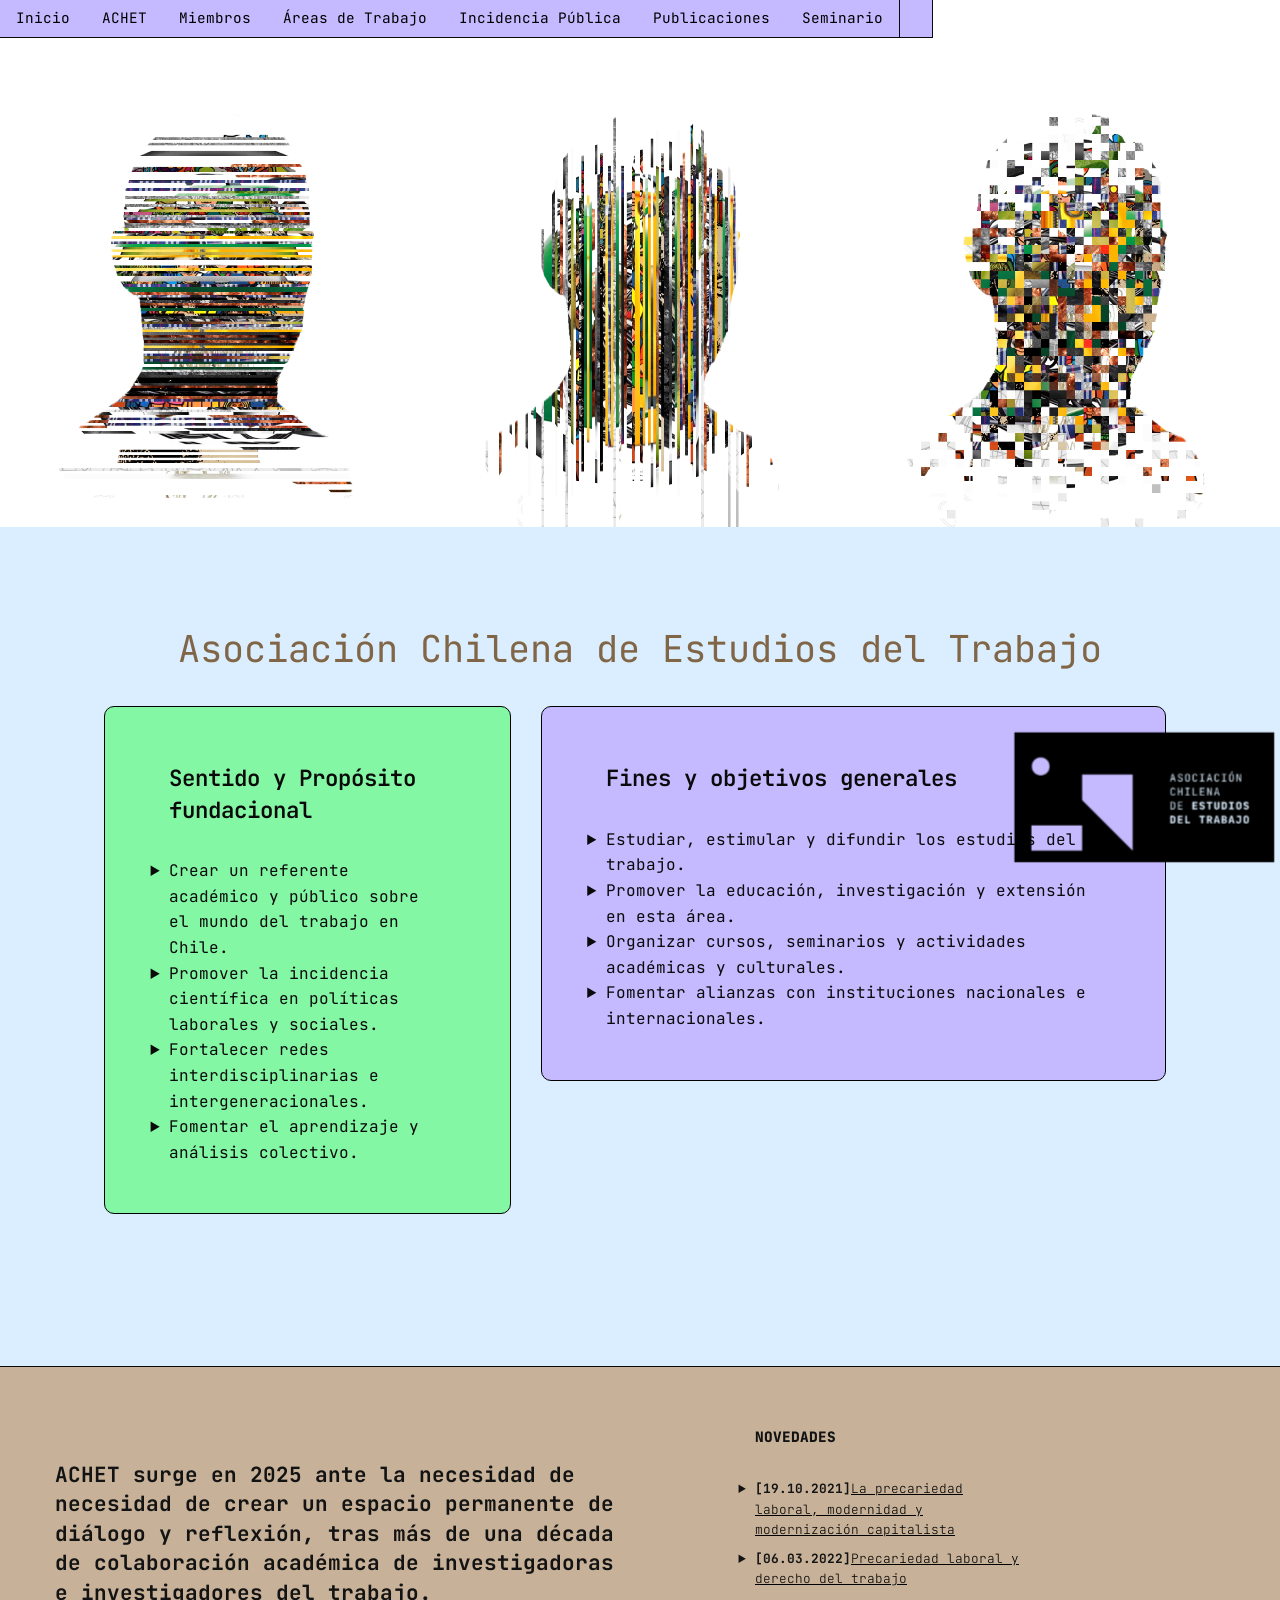
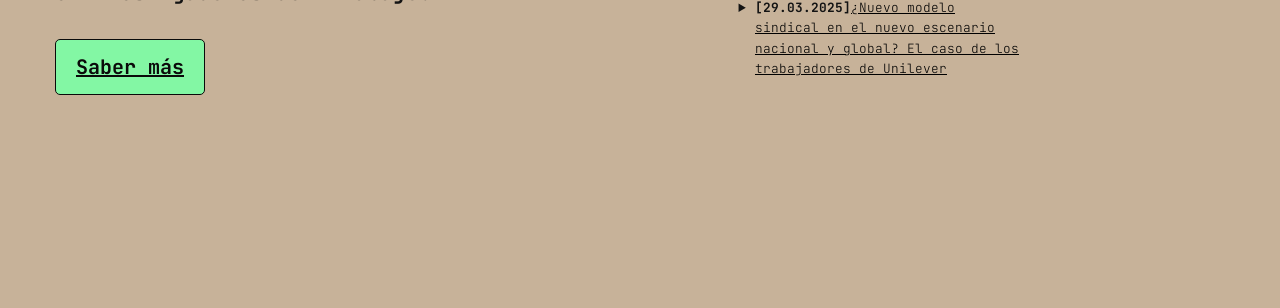
==== commit f0498444: "act menu" ====
--- a/page-achet.html
+++ b/page-achet.html
@@ -29,7 +29,7 @@
 
 <body class="page">
 
-    <nav role="navigation" class="hide-for-small-only" id="nav-desk">
+  <nav role="navigation" class="hide-for-small-only" id="nav-desk">
     <div class="grid-x">
       <div class="small-10 small-offset-1 medium-12 medium-offset-0 cell">
         <ul class="menu">
@@ -39,8 +39,9 @@
           <li><a href="page-areas.html">Áreas de Trabajo</a></li>
           <li><a href="page-incidencia.html">Incidencia Pública</a></li>
           <li><a href="page-publicaciones.html">Publicaciones</a></li>
-          <li><a href="">Seminario</a></li>
-          <li><a href="https://tallerlosojos.github.io/achet-blog/" target="_blank">Blog</a></li>
+          <li><a href="page-seminario.html">Seminario</a></li>
+          <!--<li><a href="https://tallerlosojos.github.io/achet-blog/" target="_blank">Blog</a></li>-->
+          <li id="menu-instagram"><a href="https://instagram.com/achetchile" target=""><i class="ri-instagram-line"></i></a></li>
         </ul>
       </div>
     </div>
@@ -58,12 +59,12 @@
         <li><a href="page-areas.html">Áreas de Trabajo</a></li>
         <li><a href="page-incidencia.html">Incidencia Pública</a></li>
         <li><a href="page-publicaciones.html">Publicaciones</a></li>
-        <li><a href="">Seminario</a></li>
+        <li><a href="page-seminario.html">Seminario</a></li>
         <li><a href="https://tallerlosojos.github.io/achet-blog/" target="_blank">Blog</a></li>
+        <li id="menu-instagram"><a href=""><i class="ri-instagram-line"></i></a></li>
       </ul>
     </div>
   </nav>
-
 
     <section class="intro-img">
         <div class="grid-x text-center">
--- a/css/app.css
+++ b/css/app.css
@@ -1,2 +1,2 @@
-@media print,screen and (min-width: 40em){.reveal.large,.reveal.small,.reveal.tiny,.reveal{right:auto;left:auto;margin:0 auto}}/*! normalize.css v8.0.0 | MIT License | github.com/necolas/normalize.css */html{line-height:1.15;-webkit-text-size-adjust:100%}body{margin:0}h1{font-size:2em;margin:.67em 0}hr{box-sizing:content-box;height:0;overflow:visible}pre{font-family:monospace,monospace;font-size:1em}a{background-color:rgba(0,0,0,0)}abbr[title]{border-bottom:0;text-decoration:underline dotted}b,strong{font-weight:bolder}code,kbd,samp{font-family:monospace,monospace;font-size:1em}small{font-size:80%}sub,sup{font-size:75%;line-height:0;position:relative;vertical-align:baseline}sub{bottom:-0.25em}sup{top:-0.5em}img{border-style:none}button,input,optgroup,select,textarea{font-family:inherit;font-size:100%;line-height:1.15;margin:0}button,input{overflow:visible}button,select{text-transform:none}button,[type=button],[type=reset],[type=submit]{-webkit-appearance:button}button::-moz-focus-inner,[type=button]::-moz-focus-inner,[type=reset]::-moz-focus-inner,[type=submit]::-moz-focus-inner{border-style:none;padding:0}button:-moz-focusring,[type=button]:-moz-focusring,[type=reset]:-moz-focusring,[type=submit]:-moz-focusring{outline:1px dotted ButtonText}fieldset{padding:.35em .75em .625em}legend{box-sizing:border-box;color:inherit;display:table;max-width:100%;padding:0;white-space:normal}progress{vertical-align:baseline}textarea{overflow:auto}[type=checkbox],[type=radio]{box-sizing:border-box;padding:0}[type=number]::-webkit-inner-spin-button,[type=number]::-webkit-outer-spin-button{height:auto}[type=search]{-webkit-appearance:textfield;outline-offset:-2px}[type=search]::-webkit-search-decoration{-webkit-appearance:none}::-webkit-file-upload-button{-webkit-appearance:button;font:inherit}details{display:block}summary{display:list-item}template{display:none}[hidden]{display:none}[data-whatintent=mouse] *,[data-whatintent=mouse] *:focus,[data-whatintent=touch] *,[data-whatintent=touch] *:focus,[data-whatinput=mouse] *,[data-whatinput=mouse] *:focus,[data-whatinput=touch] *,[data-whatinput=touch] *:focus{outline:none}[draggable=false]{-webkit-touch-callout:none;-webkit-user-select:none}.foundation-mq{font-family:"small=0em&medium=40em&large=64em&xlarge=75em&xxlarge=90em"}html{box-sizing:border-box;font-size:100%}*,*::before,*::after{box-sizing:inherit}body{margin:0;padding:0;background:#dbeeff;font-family:"Helvetica Neue",Helvetica,Roboto,Arial,sans-serif;font-weight:normal;line-height:1.5;color:#0a0a0a;-webkit-font-smoothing:antialiased;-moz-osx-font-smoothing:grayscale}img{display:inline-block;vertical-align:middle;max-width:100%;height:auto;-ms-interpolation-mode:bicubic}textarea{height:auto;min-height:50px;border-radius:0}select{box-sizing:border-box;width:100%;border-radius:0}.map_canvas img,.map_canvas embed,.map_canvas object,.mqa-display img,.mqa-display embed,.mqa-display object{max-width:none !important}[data-whatinput=mouse] button{outline:0}button{padding:0;appearance:none;border:0;border-radius:0;background:rgba(0,0,0,0);line-height:1;cursor:auto}pre{overflow:auto;-webkit-overflow-scrolling:touch}button,input,optgroup,select,textarea{font-family:inherit}.is-visible{display:block !important}.is-hidden{display:none !important}[type=text],[type=password],[type=date],[type=datetime],[type=datetime-local],[type=month],[type=week],[type=email],[type=number],[type=search],[type=tel],[type=time],[type=url],[type=color],textarea{appearance:none;display:block;box-sizing:border-box;width:100%;height:2.4375rem;margin:0 0 1rem;padding:.5rem;border:1px solid #cacaca;border-radius:0;background-color:#dbeeff;box-shadow:inset 0 1px 2px rgba(10,10,10,.1);font-family:inherit;font-size:1rem;font-weight:normal;line-height:1.5;color:#0a0a0a;transition:box-shadow .5s,border-color .25s ease-in-out}[type=text]:focus,[type=password]:focus,[type=date]:focus,[type=datetime]:focus,[type=datetime-local]:focus,[type=month]:focus,[type=week]:focus,[type=email]:focus,[type=number]:focus,[type=search]:focus,[type=tel]:focus,[type=time]:focus,[type=url]:focus,[type=color]:focus,textarea:focus{outline:none;border:1px solid #6a6a6a;background-color:#dbeeff;box-shadow:0 0 5px #cacaca;transition:box-shadow .5s,border-color .25s ease-in-out}textarea{max-width:100%}textarea[rows]{height:auto}input:disabled,input[readonly],textarea:disabled,textarea[readonly]{background-color:#e6e6e6;cursor:not-allowed}[type=submit],[type=button]{appearance:none;border-radius:0}input[type=search]{box-sizing:border-box}::placeholder{color:#cacaca}[type=file],[type=checkbox],[type=radio]{margin:0 0 1rem}[type=checkbox]+label,[type=radio]+label{display:inline-block;vertical-align:baseline;margin-left:.5rem;margin-right:1rem;margin-bottom:0}[type=checkbox]+label[for],[type=radio]+label[for]{cursor:pointer}label>[type=checkbox],label>[type=radio]{margin-right:.5rem}[type=file]{width:100%}label{display:block;margin:0;font-size:.875rem;font-weight:normal;line-height:1.8;color:#0a0a0a}label.middle{margin:0 0 1rem;line-height:1.5;padding:.5625rem 0}.help-text{margin-top:-0.5rem;font-size:.8125rem;font-style:italic;color:#0a0a0a}.input-group{display:flex;width:100%;margin-bottom:1rem;align-items:stretch}.input-group>:first-child,.input-group>:first-child.input-group-button>*{border-radius:0 0 0 0}.input-group>:last-child,.input-group>:last-child.input-group-button>*{border-radius:0 0 0 0}.input-group-button a,.input-group-button input,.input-group-button button,.input-group-button label,.input-group-button,.input-group-field,.input-group-label{margin:0;white-space:nowrap}.input-group-label{padding:0 1rem;border:1px solid #cacaca;background:#e6e6e6;color:#0a0a0a;text-align:center;white-space:nowrap;display:flex;flex:0 0 auto;align-items:center}.input-group-label:first-child{border-right:0}.input-group-label:last-child{border-left:0}.input-group-field{border-radius:0;flex:1 1 0px;min-width:0}.input-group-button{padding-top:0;padding-bottom:0;text-align:center;display:flex;flex:0 0 auto}.input-group-button a,.input-group-button input,.input-group-button button,.input-group-button label{align-self:stretch;height:auto;padding-top:0;padding-bottom:0;font-size:1rem}fieldset{margin:0;padding:0;border:0}legend{max-width:100%;margin-bottom:.5rem}.fieldset{margin:1.125rem 0;padding:1.25rem;border:1px solid #cacaca}.fieldset legend{margin:0;margin-left:-.1875rem;padding:0 .1875rem}select{height:2.4375rem;margin:0 0 1rem;padding:.5rem;appearance:none;border:1px solid #cacaca;border-radius:0;background-color:#dbeeff;font-family:inherit;font-size:1rem;font-weight:normal;line-height:1.5;color:#0a0a0a;transition:box-shadow .5s,border-color .25s ease-in-out;background-origin:content-box;background-position:right -1rem center;background-repeat:no-repeat;background-size:9px 6px;padding-right:1.5rem;background-image:url('data:image/svg+xml;utf8,<svg xmlns="http://www.w3.org/2000/svg" version="1.1" width="32" height="24" viewBox="0 0 32 24"><polygon points="0,0 32,0 16,24" style="fill: rgb%28106, 106, 106%29"></polygon></svg>')}@media screen and (min-width: 0\0 ){select{background-image:url("[data-uri]")}}select:focus{outline:none;border:1px solid #6a6a6a;background-color:#dbeeff;box-shadow:0 0 5px #cacaca;transition:box-shadow .5s,border-color .25s ease-in-out}select:disabled{background-color:#e6e6e6;cursor:not-allowed}select::-ms-expand{display:none}select[multiple]{height:auto;background-image:none}select:not([multiple]){padding-top:0;padding-bottom:0}.is-invalid-input:not(:focus){border-color:#cc4b37;background-color:rgb(217.5,221.7,235)}.is-invalid-input:not(:focus)::placeholder{color:#cc4b37}.is-invalid-label{color:#cc4b37}.form-error{display:none;margin-top:-0.5rem;margin-bottom:1rem;font-size:.75rem;font-weight:bold;color:#cc4b37}.form-error.is-visible{display:block}div,dl,dt,dd,ul,ol,li,h1,h2,h3,h4,h5,h6,pre,form,p,blockquote,th,td{margin:0;padding:0}p{margin-bottom:1rem;font-size:inherit;line-height:1.6;text-rendering:optimizeLegibility}em,i{font-style:italic;line-height:inherit}strong,b{font-weight:bold;line-height:inherit}small{font-size:80%;line-height:inherit}h1,.h1,h2,.h2,h3,.h3,h4,.h4,h5,.h5,h6,.h6{font-family:"Helvetica Neue",Helvetica,Roboto,Arial,sans-serif;font-style:normal;font-weight:bold;color:inherit;text-rendering:optimizeLegibility}h1 small,.h1 small,h2 small,.h2 small,h3 small,.h3 small,h4 small,.h4 small,h5 small,.h5 small,h6 small,.h6 small{line-height:0;color:#cacaca}h1,.h1{font-size:2.875rem;line-height:1.4;margin-top:0;margin-bottom:2rem}h2,.h2{font-size:2.3125rem;line-height:1.4;margin-top:0;margin-bottom:2rem}h3,.h3{font-size:1.5rem;line-height:1.4;margin-top:0;margin-bottom:2rem}h4,.h4{font-size:1.3125rem;line-height:1.4;margin-top:0;margin-bottom:2rem}h5,.h5{font-size:.875rem;line-height:1.4;margin-top:0;margin-bottom:2rem}h6,.h6{font-size:.625rem;line-height:1.4;margin-top:0;margin-bottom:2rem}@media print,screen and (min-width: 40em){h1,.h1{font-size:3rem}h2,.h2{font-size:2.3125rem}h3,.h3{font-size:1.5rem}h4,.h4{font-size:1.3125rem}h5,.h5{font-size:.875rem}h6,.h6{font-size:.625rem}}a{line-height:inherit;color:#83f7a4;text-decoration:none;cursor:pointer}a:hover,a:focus{color:rgb(81.2872727273,243.7927272727,127.5172727273)}a img{border:0}hr{clear:both;max-width:75rem;height:0;margin:1.25rem auto;border-top:0;border-right:0;border-bottom:1px solid #c7b299;border-left:0}ul,ol,dl{margin-bottom:1rem;list-style-position:outside;line-height:1.6}li{font-size:inherit}ul{margin-left:0rem;list-style-type:disclosure-closed}ol{margin-left:0rem}ul ul,ul ol,ol ul,ol ol{margin-left:1.25rem;margin-bottom:0}dl{margin-bottom:1rem}dl dt{margin-bottom:.3rem;font-weight:bold}blockquote{margin:0 0 1rem;padding:.5625rem 1.25rem 0 1.1875rem;border-left:1px solid #cacaca}blockquote,blockquote p{line-height:1.6;color:#6a6a6a}abbr,abbr[title]{border-bottom:1px dotted #0a0a0a;cursor:help;text-decoration:none}figure{margin:0}kbd{margin:0;padding:.125rem .25rem 0;background-color:#e6e6e6;font-family:Consolas,"Liberation Mono",Courier,monospace;color:#0a0a0a}.subheader{margin-top:.2rem;margin-bottom:.5rem;font-weight:normal;line-height:1.4;color:#6a6a6a}.lead{font-size:125%;line-height:1.6}.stat{font-size:2.5rem;line-height:1}p+.stat{margin-top:-1rem}ul.no-bullet,ol.no-bullet{margin-left:0;list-style:none}.cite-block,cite{display:block;color:#6a6a6a;font-size:.8125rem}.cite-block:before,cite:before{content:"— "}.code-inline,code{border:1px solid #cacaca;background-color:#e6e6e6;font-family:Consolas,"Liberation Mono",Courier,monospace;font-weight:normal;color:#0a0a0a;display:inline;max-width:100%;word-wrap:break-word;padding:.125rem .3125rem .0625rem}.code-block{border:1px solid #cacaca;background-color:#e6e6e6;font-family:Consolas,"Liberation Mono",Courier,monospace;font-weight:normal;color:#0a0a0a;display:block;overflow:auto;white-space:pre;padding:1rem;margin-bottom:1.5rem}.text-left{text-align:left}.text-right{text-align:right}.text-center{text-align:center}.text-justify{text-align:justify}@media print,screen and (min-width: 40em){.medium-text-left{text-align:left}.medium-text-right{text-align:right}.medium-text-center{text-align:center}.medium-text-justify{text-align:justify}}@media print,screen and (min-width: 64em){.large-text-left{text-align:left}.large-text-right{text-align:right}.large-text-center{text-align:center}.large-text-justify{text-align:justify}}.show-for-print{display:none !important}@media print{*{background:rgba(0,0,0,0) !important;color:#000 !important;print-color-adjust:economy;box-shadow:none !important;text-shadow:none !important}.show-for-print{display:block !important}.hide-for-print{display:none !important}table.show-for-print{display:table !important}thead.show-for-print{display:table-header-group !important}tbody.show-for-print{display:table-row-group !important}tr.show-for-print{display:table-row !important}td.show-for-print{display:table-cell !important}th.show-for-print{display:table-cell !important}a,a:visited{text-decoration:underline}a[href]:after{content:" (" attr(href) ")"}.ir a:after,a[href^="javascript:"]:after,a[href^="#"]:after{content:""}abbr[title]:after{content:" (" attr(title) ")"}pre,blockquote{border:1px solid #6a6a6a;page-break-inside:avoid}thead{display:table-header-group}tr,img{page-break-inside:avoid}img{max-width:100% !important}@page{margin:.5cm}p,h2,h3{orphans:3;widows:3}h2,h3{page-break-after:avoid}.print-break-inside{page-break-inside:auto}}.grid-container{max-width:75rem;margin-left:auto;margin-right:auto;padding-right:0.625rem;padding-left:0.625rem}@media print,screen and (min-width: 40em){.grid-container{padding-right:0.9375rem;padding-left:0.9375rem}}.grid-container.fluid{max-width:100%;margin-left:auto;margin-right:auto;padding-right:0.625rem;padding-left:0.625rem}@media print,screen and (min-width: 40em){.grid-container.fluid{padding-right:0.9375rem;padding-left:0.9375rem}}.grid-container.full{max-width:100%;margin-left:auto;margin-right:auto;padding-right:0;padding-left:0}.grid-x{display:flex;flex-flow:row wrap}.cell{flex:0 0 auto;min-height:0;min-width:0;width:100%}.cell.auto{flex:1 1 0}.cell.shrink{flex:0 0 auto}.grid-x>.auto{width:auto}.grid-x>.shrink{width:auto}.grid-x>.small-shrink,.grid-x>.small-full,.grid-x>.small-1,.grid-x>.small-2,.grid-x>.small-3,.grid-x>.small-4,.grid-x>.small-5,.grid-x>.small-6,.grid-x>.small-7,.grid-x>.small-8,.grid-x>.small-9,.grid-x>.small-10,.grid-x>.small-11,.grid-x>.small-12{flex-basis:auto}@media print,screen and (min-width: 40em){.grid-x>.medium-shrink,.grid-x>.medium-full,.grid-x>.medium-1,.grid-x>.medium-2,.grid-x>.medium-3,.grid-x>.medium-4,.grid-x>.medium-5,.grid-x>.medium-6,.grid-x>.medium-7,.grid-x>.medium-8,.grid-x>.medium-9,.grid-x>.medium-10,.grid-x>.medium-11,.grid-x>.medium-12{flex-basis:auto}}@media print,screen and (min-width: 64em){.grid-x>.large-shrink,.grid-x>.large-full,.grid-x>.large-1,.grid-x>.large-2,.grid-x>.large-3,.grid-x>.large-4,.grid-x>.large-5,.grid-x>.large-6,.grid-x>.large-7,.grid-x>.large-8,.grid-x>.large-9,.grid-x>.large-10,.grid-x>.large-11,.grid-x>.large-12{flex-basis:auto}}.grid-x>.small-12,.grid-x>.small-11,.grid-x>.small-10,.grid-x>.small-9,.grid-x>.small-8,.grid-x>.small-7,.grid-x>.small-6,.grid-x>.small-5,.grid-x>.small-4,.grid-x>.small-3,.grid-x>.small-2,.grid-x>.small-1{flex:0 0 auto}.grid-x>.small-1{width:8.3333333333%}.grid-x>.small-2{width:16.6666666667%}.grid-x>.small-3{width:25%}.grid-x>.small-4{width:33.3333333333%}.grid-x>.small-5{width:41.6666666667%}.grid-x>.small-6{width:50%}.grid-x>.small-7{width:58.3333333333%}.grid-x>.small-8{width:66.6666666667%}.grid-x>.small-9{width:75%}.grid-x>.small-10{width:83.3333333333%}.grid-x>.small-11{width:91.6666666667%}.grid-x>.small-12{width:100%}@media print,screen and (min-width: 40em){.grid-x>.medium-auto{flex:1 1 0;width:auto}.grid-x>.medium-12,.grid-x>.medium-11,.grid-x>.medium-10,.grid-x>.medium-9,.grid-x>.medium-8,.grid-x>.medium-7,.grid-x>.medium-6,.grid-x>.medium-5,.grid-x>.medium-4,.grid-x>.medium-3,.grid-x>.medium-2,.grid-x>.medium-1,.grid-x>.medium-shrink{flex:0 0 auto}.grid-x>.medium-shrink{width:auto}.grid-x>.medium-1{width:8.3333333333%}.grid-x>.medium-2{width:16.6666666667%}.grid-x>.medium-3{width:25%}.grid-x>.medium-4{width:33.3333333333%}.grid-x>.medium-5{width:41.6666666667%}.grid-x>.medium-6{width:50%}.grid-x>.medium-7{width:58.3333333333%}.grid-x>.medium-8{width:66.6666666667%}.grid-x>.medium-9{width:75%}.grid-x>.medium-10{width:83.3333333333%}.grid-x>.medium-11{width:91.6666666667%}.grid-x>.medium-12{width:100%}}@media print,screen and (min-width: 64em){.grid-x>.large-auto{flex:1 1 0;width:auto}.grid-x>.large-12,.grid-x>.large-11,.grid-x>.large-10,.grid-x>.large-9,.grid-x>.large-8,.grid-x>.large-7,.grid-x>.large-6,.grid-x>.large-5,.grid-x>.large-4,.grid-x>.large-3,.grid-x>.large-2,.grid-x>.large-1,.grid-x>.large-shrink{flex:0 0 auto}.grid-x>.large-shrink{width:auto}.grid-x>.large-1{width:8.3333333333%}.grid-x>.large-2{width:16.6666666667%}.grid-x>.large-3{width:25%}.grid-x>.large-4{width:33.3333333333%}.grid-x>.large-5{width:41.6666666667%}.grid-x>.large-6{width:50%}.grid-x>.large-7{width:58.3333333333%}.grid-x>.large-8{width:66.6666666667%}.grid-x>.large-9{width:75%}.grid-x>.large-10{width:83.3333333333%}.grid-x>.large-11{width:91.6666666667%}.grid-x>.large-12{width:100%}}.grid-margin-x:not(.grid-x)>.cell{width:auto}.grid-margin-y:not(.grid-y)>.cell{height:auto}.grid-margin-x{margin-left:-0.625rem;margin-right:-0.625rem}@media print,screen and (min-width: 40em){.grid-margin-x{margin-left:-0.9375rem;margin-right:-0.9375rem}}.grid-margin-x>.cell{width:calc(100% - 1.25rem);margin-left:0.625rem;margin-right:0.625rem}@media print,screen and (min-width: 40em){.grid-margin-x>.cell{width:calc(100% - 1.875rem);margin-left:0.9375rem;margin-right:0.9375rem}}.grid-margin-x>.auto{width:auto}.grid-margin-x>.shrink{width:auto}.grid-margin-x>.small-1{width:calc(8.3333333333% - 1.25rem)}.grid-margin-x>.small-2{width:calc(16.6666666667% - 1.25rem)}.grid-margin-x>.small-3{width:calc(25% - 1.25rem)}.grid-margin-x>.small-4{width:calc(33.3333333333% - 1.25rem)}.grid-margin-x>.small-5{width:calc(41.6666666667% - 1.25rem)}.grid-margin-x>.small-6{width:calc(50% - 1.25rem)}.grid-margin-x>.small-7{width:calc(58.3333333333% - 1.25rem)}.grid-margin-x>.small-8{width:calc(66.6666666667% - 1.25rem)}.grid-margin-x>.small-9{width:calc(75% - 1.25rem)}.grid-margin-x>.small-10{width:calc(83.3333333333% - 1.25rem)}.grid-margin-x>.small-11{width:calc(91.6666666667% - 1.25rem)}.grid-margin-x>.small-12{width:calc(100% - 1.25rem)}@media print,screen and (min-width: 40em){.grid-margin-x>.auto{width:auto}.grid-margin-x>.shrink{width:auto}.grid-margin-x>.small-1{width:calc(8.3333333333% - 1.875rem)}.grid-margin-x>.small-2{width:calc(16.6666666667% - 1.875rem)}.grid-margin-x>.small-3{width:calc(25% - 1.875rem)}.grid-margin-x>.small-4{width:calc(33.3333333333% - 1.875rem)}.grid-margin-x>.small-5{width:calc(41.6666666667% - 1.875rem)}.grid-margin-x>.small-6{width:calc(50% - 1.875rem)}.grid-margin-x>.small-7{width:calc(58.3333333333% - 1.875rem)}.grid-margin-x>.small-8{width:calc(66.6666666667% - 1.875rem)}.grid-margin-x>.small-9{width:calc(75% - 1.875rem)}.grid-margin-x>.small-10{width:calc(83.3333333333% - 1.875rem)}.grid-margin-x>.small-11{width:calc(91.6666666667% - 1.875rem)}.grid-margin-x>.small-12{width:calc(100% - 1.875rem)}.grid-margin-x>.medium-auto{width:auto}.grid-margin-x>.medium-shrink{width:auto}.grid-margin-x>.medium-1{width:calc(8.3333333333% - 1.875rem)}.grid-margin-x>.medium-2{width:calc(16.6666666667% - 1.875rem)}.grid-margin-x>.medium-3{width:calc(25% - 1.875rem)}.grid-margin-x>.medium-4{width:calc(33.3333333333% - 1.875rem)}.grid-margin-x>.medium-5{width:calc(41.6666666667% - 1.875rem)}.grid-margin-x>.medium-6{width:calc(50% - 1.875rem)}.grid-margin-x>.medium-7{width:calc(58.3333333333% - 1.875rem)}.grid-margin-x>.medium-8{width:calc(66.6666666667% - 1.875rem)}.grid-margin-x>.medium-9{width:calc(75% - 1.875rem)}.grid-margin-x>.medium-10{width:calc(83.3333333333% - 1.875rem)}.grid-margin-x>.medium-11{width:calc(91.6666666667% - 1.875rem)}.grid-margin-x>.medium-12{width:calc(100% - 1.875rem)}}@media print,screen and (min-width: 64em){.grid-margin-x>.large-auto{width:auto}.grid-margin-x>.large-shrink{width:auto}.grid-margin-x>.large-1{width:calc(8.3333333333% - 1.875rem)}.grid-margin-x>.large-2{width:calc(16.6666666667% - 1.875rem)}.grid-margin-x>.large-3{width:calc(25% - 1.875rem)}.grid-margin-x>.large-4{width:calc(33.3333333333% - 1.875rem)}.grid-margin-x>.large-5{width:calc(41.6666666667% - 1.875rem)}.grid-margin-x>.large-6{width:calc(50% - 1.875rem)}.grid-margin-x>.large-7{width:calc(58.3333333333% - 1.875rem)}.grid-margin-x>.large-8{width:calc(66.6666666667% - 1.875rem)}.grid-margin-x>.large-9{width:calc(75% - 1.875rem)}.grid-margin-x>.large-10{width:calc(83.3333333333% - 1.875rem)}.grid-margin-x>.large-11{width:calc(91.6666666667% - 1.875rem)}.grid-margin-x>.large-12{width:calc(100% - 1.875rem)}}.grid-padding-x .grid-padding-x{margin-right:-0.625rem;margin-left:-0.625rem}@media print,screen and (min-width: 40em){.grid-padding-x .grid-padding-x{margin-right:-0.9375rem;margin-left:-0.9375rem}}.grid-container:not(.full)>.grid-padding-x{margin-right:-0.625rem;margin-left:-0.625rem}@media print,screen and (min-width: 40em){.grid-container:not(.full)>.grid-padding-x{margin-right:-0.9375rem;margin-left:-0.9375rem}}.grid-padding-x>.cell{padding-right:0.625rem;padding-left:0.625rem}@media print,screen and (min-width: 40em){.grid-padding-x>.cell{padding-right:0.9375rem;padding-left:0.9375rem}}.small-up-1>.cell{width:100%}.small-up-2>.cell{width:50%}.small-up-3>.cell{width:33.3333333333%}.small-up-4>.cell{width:25%}.small-up-5>.cell{width:20%}.small-up-6>.cell{width:16.6666666667%}.small-up-7>.cell{width:14.2857142857%}.small-up-8>.cell{width:12.5%}@media print,screen and (min-width: 40em){.medium-up-1>.cell{width:100%}.medium-up-2>.cell{width:50%}.medium-up-3>.cell{width:33.3333333333%}.medium-up-4>.cell{width:25%}.medium-up-5>.cell{width:20%}.medium-up-6>.cell{width:16.6666666667%}.medium-up-7>.cell{width:14.2857142857%}.medium-up-8>.cell{width:12.5%}}@media print,screen and (min-width: 64em){.large-up-1>.cell{width:100%}.large-up-2>.cell{width:50%}.large-up-3>.cell{width:33.3333333333%}.large-up-4>.cell{width:25%}.large-up-5>.cell{width:20%}.large-up-6>.cell{width:16.6666666667%}.large-up-7>.cell{width:14.2857142857%}.large-up-8>.cell{width:12.5%}}.grid-margin-x.small-up-1>.cell{width:calc(100% - 1.25rem)}.grid-margin-x.small-up-2>.cell{width:calc(50% - 1.25rem)}.grid-margin-x.small-up-3>.cell{width:calc(33.3333333333% - 1.25rem)}.grid-margin-x.small-up-4>.cell{width:calc(25% - 1.25rem)}.grid-margin-x.small-up-5>.cell{width:calc(20% - 1.25rem)}.grid-margin-x.small-up-6>.cell{width:calc(16.6666666667% - 1.25rem)}.grid-margin-x.small-up-7>.cell{width:calc(14.2857142857% - 1.25rem)}.grid-margin-x.small-up-8>.cell{width:calc(12.5% - 1.25rem)}@media print,screen and (min-width: 40em){.grid-margin-x.small-up-1>.cell{width:calc(100% - 1.875rem)}.grid-margin-x.small-up-2>.cell{width:calc(50% - 1.875rem)}.grid-margin-x.small-up-3>.cell{width:calc(33.3333333333% - 1.875rem)}.grid-margin-x.small-up-4>.cell{width:calc(25% - 1.875rem)}.grid-margin-x.small-up-5>.cell{width:calc(20% - 1.875rem)}.grid-margin-x.small-up-6>.cell{width:calc(16.6666666667% - 1.875rem)}.grid-margin-x.small-up-7>.cell{width:calc(14.2857142857% - 1.875rem)}.grid-margin-x.small-up-8>.cell{width:calc(12.5% - 1.875rem)}.grid-margin-x.medium-up-1>.cell{width:calc(100% - 1.875rem)}.grid-margin-x.medium-up-2>.cell{width:calc(50% - 1.875rem)}.grid-margin-x.medium-up-3>.cell{width:calc(33.3333333333% - 1.875rem)}.grid-margin-x.medium-up-4>.cell{width:calc(25% - 1.875rem)}.grid-margin-x.medium-up-5>.cell{width:calc(20% - 1.875rem)}.grid-margin-x.medium-up-6>.cell{width:calc(16.6666666667% - 1.875rem)}.grid-margin-x.medium-up-7>.cell{width:calc(14.2857142857% - 1.875rem)}.grid-margin-x.medium-up-8>.cell{width:calc(12.5% - 1.875rem)}}@media print,screen and (min-width: 64em){.grid-margin-x.large-up-1>.cell{width:calc(100% - 1.875rem)}.grid-margin-x.large-up-2>.cell{width:calc(50% - 1.875rem)}.grid-margin-x.large-up-3>.cell{width:calc(33.3333333333% - 1.875rem)}.grid-margin-x.large-up-4>.cell{width:calc(25% - 1.875rem)}.grid-margin-x.large-up-5>.cell{width:calc(20% - 1.875rem)}.grid-margin-x.large-up-6>.cell{width:calc(16.6666666667% - 1.875rem)}.grid-margin-x.large-up-7>.cell{width:calc(14.2857142857% - 1.875rem)}.grid-margin-x.large-up-8>.cell{width:calc(12.5% - 1.875rem)}}.small-margin-collapse{margin-right:0;margin-left:0}.small-margin-collapse>.cell{margin-right:0;margin-left:0}.small-margin-collapse>.small-1{width:8.3333333333%}.small-margin-collapse>.small-2{width:16.6666666667%}.small-margin-collapse>.small-3{width:25%}.small-margin-collapse>.small-4{width:33.3333333333%}.small-margin-collapse>.small-5{width:41.6666666667%}.small-margin-collapse>.small-6{width:50%}.small-margin-collapse>.small-7{width:58.3333333333%}.small-margin-collapse>.small-8{width:66.6666666667%}.small-margin-collapse>.small-9{width:75%}.small-margin-collapse>.small-10{width:83.3333333333%}.small-margin-collapse>.small-11{width:91.6666666667%}.small-margin-collapse>.small-12{width:100%}@media print,screen and (min-width: 40em){.small-margin-collapse>.medium-1{width:8.3333333333%}.small-margin-collapse>.medium-2{width:16.6666666667%}.small-margin-collapse>.medium-3{width:25%}.small-margin-collapse>.medium-4{width:33.3333333333%}.small-margin-collapse>.medium-5{width:41.6666666667%}.small-margin-collapse>.medium-6{width:50%}.small-margin-collapse>.medium-7{width:58.3333333333%}.small-margin-collapse>.medium-8{width:66.6666666667%}.small-margin-collapse>.medium-9{width:75%}.small-margin-collapse>.medium-10{width:83.3333333333%}.small-margin-collapse>.medium-11{width:91.6666666667%}.small-margin-collapse>.medium-12{width:100%}}@media print,screen and (min-width: 64em){.small-margin-collapse>.large-1{width:8.3333333333%}.small-margin-collapse>.large-2{width:16.6666666667%}.small-margin-collapse>.large-3{width:25%}.small-margin-collapse>.large-4{width:33.3333333333%}.small-margin-collapse>.large-5{width:41.6666666667%}.small-margin-collapse>.large-6{width:50%}.small-margin-collapse>.large-7{width:58.3333333333%}.small-margin-collapse>.large-8{width:66.6666666667%}.small-margin-collapse>.large-9{width:75%}.small-margin-collapse>.large-10{width:83.3333333333%}.small-margin-collapse>.large-11{width:91.6666666667%}.small-margin-collapse>.large-12{width:100%}}.small-padding-collapse{margin-right:0;margin-left:0}.small-padding-collapse>.cell{padding-right:0;padding-left:0}@media print,screen and (min-width: 40em){.medium-margin-collapse{margin-right:0;margin-left:0}.medium-margin-collapse>.cell{margin-right:0;margin-left:0}}@media print,screen and (min-width: 40em){.medium-margin-collapse>.small-1{width:8.3333333333%}.medium-margin-collapse>.small-2{width:16.6666666667%}.medium-margin-collapse>.small-3{width:25%}.medium-margin-collapse>.small-4{width:33.3333333333%}.medium-margin-collapse>.small-5{width:41.6666666667%}.medium-margin-collapse>.small-6{width:50%}.medium-margin-collapse>.small-7{width:58.3333333333%}.medium-margin-collapse>.small-8{width:66.6666666667%}.medium-margin-collapse>.small-9{width:75%}.medium-margin-collapse>.small-10{width:83.3333333333%}.medium-margin-collapse>.small-11{width:91.6666666667%}.medium-margin-collapse>.small-12{width:100%}}@media print,screen and (min-width: 40em){.medium-margin-collapse>.medium-1{width:8.3333333333%}.medium-margin-collapse>.medium-2{width:16.6666666667%}.medium-margin-collapse>.medium-3{width:25%}.medium-margin-collapse>.medium-4{width:33.3333333333%}.medium-margin-collapse>.medium-5{width:41.6666666667%}.medium-margin-collapse>.medium-6{width:50%}.medium-margin-collapse>.medium-7{width:58.3333333333%}.medium-margin-collapse>.medium-8{width:66.6666666667%}.medium-margin-collapse>.medium-9{width:75%}.medium-margin-collapse>.medium-10{width:83.3333333333%}.medium-margin-collapse>.medium-11{width:91.6666666667%}.medium-margin-collapse>.medium-12{width:100%}}@media print,screen and (min-width: 64em){.medium-margin-collapse>.large-1{width:8.3333333333%}.medium-margin-collapse>.large-2{width:16.6666666667%}.medium-margin-collapse>.large-3{width:25%}.medium-margin-collapse>.large-4{width:33.3333333333%}.medium-margin-collapse>.large-5{width:41.6666666667%}.medium-margin-collapse>.large-6{width:50%}.medium-margin-collapse>.large-7{width:58.3333333333%}.medium-margin-collapse>.large-8{width:66.6666666667%}.medium-margin-collapse>.large-9{width:75%}.medium-margin-collapse>.large-10{width:83.3333333333%}.medium-margin-collapse>.large-11{width:91.6666666667%}.medium-margin-collapse>.large-12{width:100%}}@media print,screen and (min-width: 40em){.medium-padding-collapse{margin-right:0;margin-left:0}.medium-padding-collapse>.cell{padding-right:0;padding-left:0}}@media print,screen and (min-width: 64em){.large-margin-collapse{margin-right:0;margin-left:0}.large-margin-collapse>.cell{margin-right:0;margin-left:0}}@media print,screen and (min-width: 64em){.large-margin-collapse>.small-1{width:8.3333333333%}.large-margin-collapse>.small-2{width:16.6666666667%}.large-margin-collapse>.small-3{width:25%}.large-margin-collapse>.small-4{width:33.3333333333%}.large-margin-collapse>.small-5{width:41.6666666667%}.large-margin-collapse>.small-6{width:50%}.large-margin-collapse>.small-7{width:58.3333333333%}.large-margin-collapse>.small-8{width:66.6666666667%}.large-margin-collapse>.small-9{width:75%}.large-margin-collapse>.small-10{width:83.3333333333%}.large-margin-collapse>.small-11{width:91.6666666667%}.large-margin-collapse>.small-12{width:100%}}@media print,screen and (min-width: 64em){.large-margin-collapse>.medium-1{width:8.3333333333%}.large-margin-collapse>.medium-2{width:16.6666666667%}.large-margin-collapse>.medium-3{width:25%}.large-margin-collapse>.medium-4{width:33.3333333333%}.large-margin-collapse>.medium-5{width:41.6666666667%}.large-margin-collapse>.medium-6{width:50%}.large-margin-collapse>.medium-7{width:58.3333333333%}.large-margin-collapse>.medium-8{width:66.6666666667%}.large-margin-collapse>.medium-9{width:75%}.large-margin-collapse>.medium-10{width:83.3333333333%}.large-margin-collapse>.medium-11{width:91.6666666667%}.large-margin-collapse>.medium-12{width:100%}}@media print,screen and (min-width: 64em){.large-margin-collapse>.large-1{width:8.3333333333%}.large-margin-collapse>.large-2{width:16.6666666667%}.large-margin-collapse>.large-3{width:25%}.large-margin-collapse>.large-4{width:33.3333333333%}.large-margin-collapse>.large-5{width:41.6666666667%}.large-margin-collapse>.large-6{width:50%}.large-margin-collapse>.large-7{width:58.3333333333%}.large-margin-collapse>.large-8{width:66.6666666667%}.large-margin-collapse>.large-9{width:75%}.large-margin-collapse>.large-10{width:83.3333333333%}.large-margin-collapse>.large-11{width:91.6666666667%}.large-margin-collapse>.large-12{width:100%}}@media print,screen and (min-width: 64em){.large-padding-collapse{margin-right:0;margin-left:0}.large-padding-collapse>.cell{padding-right:0;padding-left:0}}.small-offset-0{margin-left:0%}.grid-margin-x>.small-offset-0{margin-left:calc(0% + 1.25rem / 2)}.small-offset-1{margin-left:8.3333333333%}.grid-margin-x>.small-offset-1{margin-left:calc(8.3333333333% + 1.25rem / 2)}.small-offset-2{margin-left:16.6666666667%}.grid-margin-x>.small-offset-2{margin-left:calc(16.6666666667% + 1.25rem / 2)}.small-offset-3{margin-left:25%}.grid-margin-x>.small-offset-3{margin-left:calc(25% + 1.25rem / 2)}.small-offset-4{margin-left:33.3333333333%}.grid-margin-x>.small-offset-4{margin-left:calc(33.3333333333% + 1.25rem / 2)}.small-offset-5{margin-left:41.6666666667%}.grid-margin-x>.small-offset-5{margin-left:calc(41.6666666667% + 1.25rem / 2)}.small-offset-6{margin-left:50%}.grid-margin-x>.small-offset-6{margin-left:calc(50% + 1.25rem / 2)}.small-offset-7{margin-left:58.3333333333%}.grid-margin-x>.small-offset-7{margin-left:calc(58.3333333333% + 1.25rem / 2)}.small-offset-8{margin-left:66.6666666667%}.grid-margin-x>.small-offset-8{margin-left:calc(66.6666666667% + 1.25rem / 2)}.small-offset-9{margin-left:75%}.grid-margin-x>.small-offset-9{margin-left:calc(75% + 1.25rem / 2)}.small-offset-10{margin-left:83.3333333333%}.grid-margin-x>.small-offset-10{margin-left:calc(83.3333333333% + 1.25rem / 2)}.small-offset-11{margin-left:91.6666666667%}.grid-margin-x>.small-offset-11{margin-left:calc(91.6666666667% + 1.25rem / 2)}@media print,screen and (min-width: 40em){.medium-offset-0{margin-left:0%}.grid-margin-x>.medium-offset-0{margin-left:calc(0% + 1.875rem / 2)}.medium-offset-1{margin-left:8.3333333333%}.grid-margin-x>.medium-offset-1{margin-left:calc(8.3333333333% + 1.875rem / 2)}.medium-offset-2{margin-left:16.6666666667%}.grid-margin-x>.medium-offset-2{margin-left:calc(16.6666666667% + 1.875rem / 2)}.medium-offset-3{margin-left:25%}.grid-margin-x>.medium-offset-3{margin-left:calc(25% + 1.875rem / 2)}.medium-offset-4{margin-left:33.3333333333%}.grid-margin-x>.medium-offset-4{margin-left:calc(33.3333333333% + 1.875rem / 2)}.medium-offset-5{margin-left:41.6666666667%}.grid-margin-x>.medium-offset-5{margin-left:calc(41.6666666667% + 1.875rem / 2)}.medium-offset-6{margin-left:50%}.grid-margin-x>.medium-offset-6{margin-left:calc(50% + 1.875rem / 2)}.medium-offset-7{margin-left:58.3333333333%}.grid-margin-x>.medium-offset-7{margin-left:calc(58.3333333333% + 1.875rem / 2)}.medium-offset-8{margin-left:66.6666666667%}.grid-margin-x>.medium-offset-8{margin-left:calc(66.6666666667% + 1.875rem / 2)}.medium-offset-9{margin-left:75%}.grid-margin-x>.medium-offset-9{margin-left:calc(75% + 1.875rem / 2)}.medium-offset-10{margin-left:83.3333333333%}.grid-margin-x>.medium-offset-10{margin-left:calc(83.3333333333% + 1.875rem / 2)}.medium-offset-11{margin-left:91.6666666667%}.grid-margin-x>.medium-offset-11{margin-left:calc(91.6666666667% + 1.875rem / 2)}}@media print,screen and (min-width: 64em){.large-offset-0{margin-left:0%}.grid-margin-x>.large-offset-0{margin-left:calc(0% + 1.875rem / 2)}.large-offset-1{margin-left:8.3333333333%}.grid-margin-x>.large-offset-1{margin-left:calc(8.3333333333% + 1.875rem / 2)}.large-offset-2{margin-left:16.6666666667%}.grid-margin-x>.large-offset-2{margin-left:calc(16.6666666667% + 1.875rem / 2)}.large-offset-3{margin-left:25%}.grid-margin-x>.large-offset-3{margin-left:calc(25% + 1.875rem / 2)}.large-offset-4{margin-left:33.3333333333%}.grid-margin-x>.large-offset-4{margin-left:calc(33.3333333333% + 1.875rem / 2)}.large-offset-5{margin-left:41.6666666667%}.grid-margin-x>.large-offset-5{margin-left:calc(41.6666666667% + 1.875rem / 2)}.large-offset-6{margin-left:50%}.grid-margin-x>.large-offset-6{margin-left:calc(50% + 1.875rem / 2)}.large-offset-7{margin-left:58.3333333333%}.grid-margin-x>.large-offset-7{margin-left:calc(58.3333333333% + 1.875rem / 2)}.large-offset-8{margin-left:66.6666666667%}.grid-margin-x>.large-offset-8{margin-left:calc(66.6666666667% + 1.875rem / 2)}.large-offset-9{margin-left:75%}.grid-margin-x>.large-offset-9{margin-left:calc(75% + 1.875rem / 2)}.large-offset-10{margin-left:83.3333333333%}.grid-margin-x>.large-offset-10{margin-left:calc(83.3333333333% + 1.875rem / 2)}.large-offset-11{margin-left:91.6666666667%}.grid-margin-x>.large-offset-11{margin-left:calc(91.6666666667% + 1.875rem / 2)}}.grid-y{display:flex;flex-flow:column nowrap}.grid-y>.cell{height:auto;max-height:none}.grid-y>.auto{height:auto}.grid-y>.shrink{height:auto}.grid-y>.small-shrink,.grid-y>.small-full,.grid-y>.small-1,.grid-y>.small-2,.grid-y>.small-3,.grid-y>.small-4,.grid-y>.small-5,.grid-y>.small-6,.grid-y>.small-7,.grid-y>.small-8,.grid-y>.small-9,.grid-y>.small-10,.grid-y>.small-11,.grid-y>.small-12{flex-basis:auto}@media print,screen and (min-width: 40em){.grid-y>.medium-shrink,.grid-y>.medium-full,.grid-y>.medium-1,.grid-y>.medium-2,.grid-y>.medium-3,.grid-y>.medium-4,.grid-y>.medium-5,.grid-y>.medium-6,.grid-y>.medium-7,.grid-y>.medium-8,.grid-y>.medium-9,.grid-y>.medium-10,.grid-y>.medium-11,.grid-y>.medium-12{flex-basis:auto}}@media print,screen and (min-width: 64em){.grid-y>.large-shrink,.grid-y>.large-full,.grid-y>.large-1,.grid-y>.large-2,.grid-y>.large-3,.grid-y>.large-4,.grid-y>.large-5,.grid-y>.large-6,.grid-y>.large-7,.grid-y>.large-8,.grid-y>.large-9,.grid-y>.large-10,.grid-y>.large-11,.grid-y>.large-12{flex-basis:auto}}.grid-y>.small-12,.grid-y>.small-11,.grid-y>.small-10,.grid-y>.small-9,.grid-y>.small-8,.grid-y>.small-7,.grid-y>.small-6,.grid-y>.small-5,.grid-y>.small-4,.grid-y>.small-3,.grid-y>.small-2,.grid-y>.small-1{flex:0 0 auto}.grid-y>.small-1{height:8.3333333333%}.grid-y>.small-2{height:16.6666666667%}.grid-y>.small-3{height:25%}.grid-y>.small-4{height:33.3333333333%}.grid-y>.small-5{height:41.6666666667%}.grid-y>.small-6{height:50%}.grid-y>.small-7{height:58.3333333333%}.grid-y>.small-8{height:66.6666666667%}.grid-y>.small-9{height:75%}.grid-y>.small-10{height:83.3333333333%}.grid-y>.small-11{height:91.6666666667%}.grid-y>.small-12{height:100%}@media print,screen and (min-width: 40em){.grid-y>.medium-auto{flex:1 1 0;height:auto}.grid-y>.medium-12,.grid-y>.medium-11,.grid-y>.medium-10,.grid-y>.medium-9,.grid-y>.medium-8,.grid-y>.medium-7,.grid-y>.medium-6,.grid-y>.medium-5,.grid-y>.medium-4,.grid-y>.medium-3,.grid-y>.medium-2,.grid-y>.medium-1,.grid-y>.medium-shrink{flex:0 0 auto}.grid-y>.medium-shrink{height:auto}.grid-y>.medium-1{height:8.3333333333%}.grid-y>.medium-2{height:16.6666666667%}.grid-y>.medium-3{height:25%}.grid-y>.medium-4{height:33.3333333333%}.grid-y>.medium-5{height:41.6666666667%}.grid-y>.medium-6{height:50%}.grid-y>.medium-7{height:58.3333333333%}.grid-y>.medium-8{height:66.6666666667%}.grid-y>.medium-9{height:75%}.grid-y>.medium-10{height:83.3333333333%}.grid-y>.medium-11{height:91.6666666667%}.grid-y>.medium-12{height:100%}}@media print,screen and (min-width: 64em){.grid-y>.large-auto{flex:1 1 0;height:auto}.grid-y>.large-12,.grid-y>.large-11,.grid-y>.large-10,.grid-y>.large-9,.grid-y>.large-8,.grid-y>.large-7,.grid-y>.large-6,.grid-y>.large-5,.grid-y>.large-4,.grid-y>.large-3,.grid-y>.large-2,.grid-y>.large-1,.grid-y>.large-shrink{flex:0 0 auto}.grid-y>.large-shrink{height:auto}.grid-y>.large-1{height:8.3333333333%}.grid-y>.large-2{height:16.6666666667%}.grid-y>.large-3{height:25%}.grid-y>.large-4{height:33.3333333333%}.grid-y>.large-5{height:41.6666666667%}.grid-y>.large-6{height:50%}.grid-y>.large-7{height:58.3333333333%}.grid-y>.large-8{height:66.6666666667%}.grid-y>.large-9{height:75%}.grid-y>.large-10{height:83.3333333333%}.grid-y>.large-11{height:91.6666666667%}.grid-y>.large-12{height:100%}}.grid-padding-y .grid-padding-y{margin-top:-0.625rem;margin-bottom:-0.625rem}@media print,screen and (min-width: 40em){.grid-padding-y .grid-padding-y{margin-top:-0.9375rem;margin-bottom:-0.9375rem}}.grid-padding-y>.cell{padding-top:0.625rem;padding-bottom:0.625rem}@media print,screen and (min-width: 40em){.grid-padding-y>.cell{padding-top:0.9375rem;padding-bottom:0.9375rem}}.grid-margin-y{margin-top:-0.625rem;margin-bottom:-0.625rem}@media print,screen and (min-width: 40em){.grid-margin-y{margin-top:-0.9375rem;margin-bottom:-0.9375rem}}.grid-margin-y>.cell{height:calc(100% - 1.25rem);margin-top:0.625rem;margin-bottom:0.625rem}@media print,screen and (min-width: 40em){.grid-margin-y>.cell{height:calc(100% - 1.875rem);margin-top:0.9375rem;margin-bottom:0.9375rem}}.grid-margin-y>.auto{height:auto}.grid-margin-y>.shrink{height:auto}.grid-margin-y>.small-1{height:calc(8.3333333333% - 1.25rem)}.grid-margin-y>.small-2{height:calc(16.6666666667% - 1.25rem)}.grid-margin-y>.small-3{height:calc(25% - 1.25rem)}.grid-margin-y>.small-4{height:calc(33.3333333333% - 1.25rem)}.grid-margin-y>.small-5{height:calc(41.6666666667% - 1.25rem)}.grid-margin-y>.small-6{height:calc(50% - 1.25rem)}.grid-margin-y>.small-7{height:calc(58.3333333333% - 1.25rem)}.grid-margin-y>.small-8{height:calc(66.6666666667% - 1.25rem)}.grid-margin-y>.small-9{height:calc(75% - 1.25rem)}.grid-margin-y>.small-10{height:calc(83.3333333333% - 1.25rem)}.grid-margin-y>.small-11{height:calc(91.6666666667% - 1.25rem)}.grid-margin-y>.small-12{height:calc(100% - 1.25rem)}@media print,screen and (min-width: 40em){.grid-margin-y>.auto{height:auto}.grid-margin-y>.shrink{height:auto}.grid-margin-y>.small-1{height:calc(8.3333333333% - 1.875rem)}.grid-margin-y>.small-2{height:calc(16.6666666667% - 1.875rem)}.grid-margin-y>.small-3{height:calc(25% - 1.875rem)}.grid-margin-y>.small-4{height:calc(33.3333333333% - 1.875rem)}.grid-margin-y>.small-5{height:calc(41.6666666667% - 1.875rem)}.grid-margin-y>.small-6{height:calc(50% - 1.875rem)}.grid-margin-y>.small-7{height:calc(58.3333333333% - 1.875rem)}.grid-margin-y>.small-8{height:calc(66.6666666667% - 1.875rem)}.grid-margin-y>.small-9{height:calc(75% - 1.875rem)}.grid-margin-y>.small-10{height:calc(83.3333333333% - 1.875rem)}.grid-margin-y>.small-11{height:calc(91.6666666667% - 1.875rem)}.grid-margin-y>.small-12{height:calc(100% - 1.875rem)}.grid-margin-y>.medium-auto{height:auto}.grid-margin-y>.medium-shrink{height:auto}.grid-margin-y>.medium-1{height:calc(8.3333333333% - 1.875rem)}.grid-margin-y>.medium-2{height:calc(16.6666666667% - 1.875rem)}.grid-margin-y>.medium-3{height:calc(25% - 1.875rem)}.grid-margin-y>.medium-4{height:calc(33.3333333333% - 1.875rem)}.grid-margin-y>.medium-5{height:calc(41.6666666667% - 1.875rem)}.grid-margin-y>.medium-6{height:calc(50% - 1.875rem)}.grid-margin-y>.medium-7{height:calc(58.3333333333% - 1.875rem)}.grid-margin-y>.medium-8{height:calc(66.6666666667% - 1.875rem)}.grid-margin-y>.medium-9{height:calc(75% - 1.875rem)}.grid-margin-y>.medium-10{height:calc(83.3333333333% - 1.875rem)}.grid-margin-y>.medium-11{height:calc(91.6666666667% - 1.875rem)}.grid-margin-y>.medium-12{height:calc(100% - 1.875rem)}}@media print,screen and (min-width: 64em){.grid-margin-y>.large-auto{height:auto}.grid-margin-y>.large-shrink{height:auto}.grid-margin-y>.large-1{height:calc(8.3333333333% - 1.875rem)}.grid-margin-y>.large-2{height:calc(16.6666666667% - 1.875rem)}.grid-margin-y>.large-3{height:calc(25% - 1.875rem)}.grid-margin-y>.large-4{height:calc(33.3333333333% - 1.875rem)}.grid-margin-y>.large-5{height:calc(41.6666666667% - 1.875rem)}.grid-margin-y>.large-6{height:calc(50% - 1.875rem)}.grid-margin-y>.large-7{height:calc(58.3333333333% - 1.875rem)}.grid-margin-y>.large-8{height:calc(66.6666666667% - 1.875rem)}.grid-margin-y>.large-9{height:calc(75% - 1.875rem)}.grid-margin-y>.large-10{height:calc(83.3333333333% - 1.875rem)}.grid-margin-y>.large-11{height:calc(91.6666666667% - 1.875rem)}.grid-margin-y>.large-12{height:calc(100% - 1.875rem)}}.grid-frame{overflow:hidden;position:relative;flex-wrap:nowrap;align-items:stretch;width:100vw}.cell .grid-frame{width:100%}.cell-block{overflow-x:auto;max-width:100%;-webkit-overflow-scrolling:touch;-ms-overflow-style:-ms-autohiding-scrollbar}.cell-block-y{overflow-y:auto;max-height:100%;min-height:100%;-webkit-overflow-scrolling:touch;-ms-overflow-style:-ms-autohiding-scrollbar}.cell-block-container{display:flex;flex-direction:column;max-height:100%}.cell-block-container>.grid-x{max-height:100%;flex-wrap:nowrap}@media print,screen and (min-width: 40em){.medium-grid-frame{overflow:hidden;position:relative;flex-wrap:nowrap;align-items:stretch;width:100vw}.cell .medium-grid-frame{width:100%}.medium-cell-block{overflow-x:auto;max-width:100%;-webkit-overflow-scrolling:touch;-ms-overflow-style:-ms-autohiding-scrollbar}.medium-cell-block-container{display:flex;flex-direction:column;max-height:100%}.medium-cell-block-container>.grid-x{max-height:100%;flex-wrap:nowrap}.medium-cell-block-y{overflow-y:auto;max-height:100%;min-height:100%;-webkit-overflow-scrolling:touch;-ms-overflow-style:-ms-autohiding-scrollbar}}@media print,screen and (min-width: 64em){.large-grid-frame{overflow:hidden;position:relative;flex-wrap:nowrap;align-items:stretch;width:100vw}.cell .large-grid-frame{width:100%}.large-cell-block{overflow-x:auto;max-width:100%;-webkit-overflow-scrolling:touch;-ms-overflow-style:-ms-autohiding-scrollbar}.large-cell-block-container{display:flex;flex-direction:column;max-height:100%}.large-cell-block-container>.grid-x{max-height:100%;flex-wrap:nowrap}.large-cell-block-y{overflow-y:auto;max-height:100%;min-height:100%;-webkit-overflow-scrolling:touch;-ms-overflow-style:-ms-autohiding-scrollbar}}.grid-y.grid-frame{overflow:hidden;position:relative;flex-wrap:nowrap;align-items:stretch;height:100vh;width:auto}@media print,screen and (min-width: 40em){.grid-y.medium-grid-frame{overflow:hidden;position:relative;flex-wrap:nowrap;align-items:stretch;height:100vh;width:auto}}@media print,screen and (min-width: 64em){.grid-y.large-grid-frame{overflow:hidden;position:relative;flex-wrap:nowrap;align-items:stretch;height:100vh;width:auto}}.cell .grid-y.grid-frame{height:100%}@media print,screen and (min-width: 40em){.cell .grid-y.medium-grid-frame{height:100%}}@media print,screen and (min-width: 64em){.cell .grid-y.large-grid-frame{height:100%}}.grid-margin-y{margin-top:-0.625rem;margin-bottom:-0.625rem}@media print,screen and (min-width: 40em){.grid-margin-y{margin-top:-0.9375rem;margin-bottom:-0.9375rem}}.grid-margin-y>.cell{height:calc(100% - 1.25rem);margin-top:0.625rem;margin-bottom:0.625rem}@media print,screen and (min-width: 40em){.grid-margin-y>.cell{height:calc(100% - 1.875rem);margin-top:0.9375rem;margin-bottom:0.9375rem}}.grid-margin-y>.auto{height:auto}.grid-margin-y>.shrink{height:auto}.grid-margin-y>.small-1{height:calc(8.3333333333% - 1.25rem)}.grid-margin-y>.small-2{height:calc(16.6666666667% - 1.25rem)}.grid-margin-y>.small-3{height:calc(25% - 1.25rem)}.grid-margin-y>.small-4{height:calc(33.3333333333% - 1.25rem)}.grid-margin-y>.small-5{height:calc(41.6666666667% - 1.25rem)}.grid-margin-y>.small-6{height:calc(50% - 1.25rem)}.grid-margin-y>.small-7{height:calc(58.3333333333% - 1.25rem)}.grid-margin-y>.small-8{height:calc(66.6666666667% - 1.25rem)}.grid-margin-y>.small-9{height:calc(75% - 1.25rem)}.grid-margin-y>.small-10{height:calc(83.3333333333% - 1.25rem)}.grid-margin-y>.small-11{height:calc(91.6666666667% - 1.25rem)}.grid-margin-y>.small-12{height:calc(100% - 1.25rem)}@media print,screen and (min-width: 40em){.grid-margin-y>.auto{height:auto}.grid-margin-y>.shrink{height:auto}.grid-margin-y>.small-1{height:calc(8.3333333333% - 1.875rem)}.grid-margin-y>.small-2{height:calc(16.6666666667% - 1.875rem)}.grid-margin-y>.small-3{height:calc(25% - 1.875rem)}.grid-margin-y>.small-4{height:calc(33.3333333333% - 1.875rem)}.grid-margin-y>.small-5{height:calc(41.6666666667% - 1.875rem)}.grid-margin-y>.small-6{height:calc(50% - 1.875rem)}.grid-margin-y>.small-7{height:calc(58.3333333333% - 1.875rem)}.grid-margin-y>.small-8{height:calc(66.6666666667% - 1.875rem)}.grid-margin-y>.small-9{height:calc(75% - 1.875rem)}.grid-margin-y>.small-10{height:calc(83.3333333333% - 1.875rem)}.grid-margin-y>.small-11{height:calc(91.6666666667% - 1.875rem)}.grid-margin-y>.small-12{height:calc(100% - 1.875rem)}.grid-margin-y>.medium-auto{height:auto}.grid-margin-y>.medium-shrink{height:auto}.grid-margin-y>.medium-1{height:calc(8.3333333333% - 1.875rem)}.grid-margin-y>.medium-2{height:calc(16.6666666667% - 1.875rem)}.grid-margin-y>.medium-3{height:calc(25% - 1.875rem)}.grid-margin-y>.medium-4{height:calc(33.3333333333% - 1.875rem)}.grid-margin-y>.medium-5{height:calc(41.6666666667% - 1.875rem)}.grid-margin-y>.medium-6{height:calc(50% - 1.875rem)}.grid-margin-y>.medium-7{height:calc(58.3333333333% - 1.875rem)}.grid-margin-y>.medium-8{height:calc(66.6666666667% - 1.875rem)}.grid-margin-y>.medium-9{height:calc(75% - 1.875rem)}.grid-margin-y>.medium-10{height:calc(83.3333333333% - 1.875rem)}.grid-margin-y>.medium-11{height:calc(91.6666666667% - 1.875rem)}.grid-margin-y>.medium-12{height:calc(100% - 1.875rem)}}@media print,screen and (min-width: 64em){.grid-margin-y>.large-auto{height:auto}.grid-margin-y>.large-shrink{height:auto}.grid-margin-y>.large-1{height:calc(8.3333333333% - 1.875rem)}.grid-margin-y>.large-2{height:calc(16.6666666667% - 1.875rem)}.grid-margin-y>.large-3{height:calc(25% - 1.875rem)}.grid-margin-y>.large-4{height:calc(33.3333333333% - 1.875rem)}.grid-margin-y>.large-5{height:calc(41.6666666667% - 1.875rem)}.grid-margin-y>.large-6{height:calc(50% - 1.875rem)}.grid-margin-y>.large-7{height:calc(58.3333333333% - 1.875rem)}.grid-margin-y>.large-8{height:calc(66.6666666667% - 1.875rem)}.grid-margin-y>.large-9{height:calc(75% - 1.875rem)}.grid-margin-y>.large-10{height:calc(83.3333333333% - 1.875rem)}.grid-margin-y>.large-11{height:calc(91.6666666667% - 1.875rem)}.grid-margin-y>.large-12{height:calc(100% - 1.875rem)}}.grid-frame.grid-margin-y{height:calc(100vh + 1.25rem)}@media print,screen and (min-width: 40em){.grid-frame.grid-margin-y{height:calc(100vh + 1.875rem)}}@media print,screen and (min-width: 64em){.grid-frame.grid-margin-y{height:calc(100vh + 1.875rem)}}@media print,screen and (min-width: 40em){.grid-margin-y.medium-grid-frame{height:calc(100vh + 1.875rem)}}@media print,screen and (min-width: 64em){.grid-margin-y.large-grid-frame{height:calc(100vh + 1.875rem)}}.button{display:inline-block;vertical-align:middle;margin:0 0 1rem 0;border:1px solid #0a0a0a;border-radius:5px;transition:background-color .25s ease-out,color .25s ease-out;font-family:inherit;font-size:.9rem;font-weight:bold;-webkit-appearance:none;line-height:1;text-align:center;cursor:pointer;padding:.85em 1em}[data-whatinput=mouse] .button{outline:0}.button.tiny{font-size:.6rem}.button.small{font-size:.75rem}.button.large{font-size:1.25rem}.button.expanded{display:block;width:100%;margin-right:0;margin-left:0}.button,.button.disabled,.button[disabled],.button.disabled:hover,.button[disabled]:hover,.button.disabled:focus,.button[disabled]:focus{background-color:#83f7a4;color:#0a0a0a}.button:hover,.button:focus{background-color:hsl(137.0689655172,87.8787878788%,63%);color:#0a0a0a}.button.primary,.button.primary.disabled,.button.primary[disabled],.button.primary.disabled:hover,.button.primary[disabled]:hover,.button.primary.disabled:focus,.button.primary[disabled]:focus{background-color:#83f7a4;color:#0a0a0a}.button.primary:hover,.button.primary:focus{background-color:rgb(59.9818181818,242.4181818182,111.8818181818);color:#0a0a0a}.button.secondary,.button.secondary.disabled,.button.secondary[disabled],.button.secondary.disabled:hover,.button.secondary[disabled]:hover,.button.secondary.disabled:focus,.button.secondary[disabled]:focus{background-color:#c5baff;color:#0a0a0a}.button.secondary:hover,.button.secondary:focus{background-color:rgb(122.8608695652,97.8,255);color:#0a0a0a}.button.success,.button.success.disabled,.button.success[disabled],.button.success.disabled:hover,.button.success[disabled]:hover,.button.success.disabled:focus,.button.success[disabled]:focus{background-color:#c7b299;color:#0a0a0a}.button.success:hover,.button.success:focus{background-color:hsl(32.6086956522,29.1139240506%,55.2156862745%);color:#0a0a0a}.button.warning,.button.warning.disabled,.button.warning[disabled],.button.warning.disabled:hover,.button.warning[disabled]:hover,.button.warning.disabled:focus,.button.warning[disabled]:focus{background-color:#ffae00;color:#0a0a0a}.button.warning:hover,.button.warning:focus{background-color:rgb(204,139.2,0);color:#0a0a0a}.button.alert,.button.alert.disabled,.button.alert[disabled],.button.alert.disabled:hover,.button.alert[disabled]:hover,.button.alert.disabled:focus,.button.alert[disabled]:focus{background-color:#cc4b37;color:#0a0a0a}.button.alert:hover,.button.alert:focus{background-color:rgb(165.0996015936,58.6103585657,42.1003984064);color:#0a0a0a}.button.hollow,.button.hollow:hover,.button.hollow:focus,.button.hollow.disabled,.button.hollow.disabled:hover,.button.hollow.disabled:focus,.button.hollow[disabled],.button.hollow[disabled]:hover,.button.hollow[disabled]:focus{background-color:rgba(0,0,0,0)}.button.hollow,.button.hollow.disabled,.button.hollow[disabled],.button.hollow.disabled:hover,.button.hollow[disabled]:hover,.button.hollow.disabled:focus,.button.hollow[disabled]:focus{border:1px solid #83f7a4;color:#83f7a4}.button.hollow:hover,.button.hollow:focus{border-color:rgb(11.4545454545,177.5454545455,58.7045454545);color:rgb(11.4545454545,177.5454545455,58.7045454545)}.button.hollow.primary,.button.hollow.primary.disabled,.button.hollow.primary[disabled],.button.hollow.primary.disabled:hover,.button.hollow.primary[disabled]:hover,.button.hollow.primary.disabled:focus,.button.hollow.primary[disabled]:focus{border:1px solid #83f7a4;color:#83f7a4}.button.hollow.primary:hover,.button.hollow.primary:focus{border-color:rgb(11.4545454545,177.5454545455,58.7045454545);color:rgb(11.4545454545,177.5454545455,58.7045454545)}.button.hollow.secondary,.button.hollow.secondary.disabled,.button.hollow.secondary[disabled],.button.hollow.secondary.disabled:hover,.button.hollow.secondary[disabled]:hover,.button.hollow.secondary.disabled:focus,.button.hollow.secondary[disabled]:focus{border:1px solid #c5baff;color:#c5baff}.button.hollow.secondary:hover,.button.hollow.secondary:focus{border-color:rgb(35.152173913,0,220.5);color:rgb(35.152173913,0,220.5)}.button.hollow.success,.button.hollow.success.disabled,.button.hollow.success[disabled],.button.hollow.success.disabled:hover,.button.hollow.success[disabled]:hover,.button.hollow.success.disabled:focus,.button.hollow.success[disabled]:focus{border:1px solid #c7b299;color:#c7b299}.button.hollow.success:hover,.button.hollow.success:focus{border-color:rgb(113.6202531646,90.2278481013,62.3797468354);color:rgb(113.6202531646,90.2278481013,62.3797468354)}.button.hollow.warning,.button.hollow.warning.disabled,.button.hollow.warning[disabled],.button.hollow.warning.disabled:hover,.button.hollow.warning[disabled]:hover,.button.hollow.warning.disabled:focus,.button.hollow.warning[disabled]:focus{border:1px solid #ffae00;color:#ffae00}.button.hollow.warning:hover,.button.hollow.warning:focus{border-color:rgb(127.5,87,0);color:rgb(127.5,87,0)}.button.hollow.alert,.button.hollow.alert.disabled,.button.hollow.alert[disabled],.button.hollow.alert.disabled:hover,.button.hollow.alert[disabled]:hover,.button.hollow.alert.disabled:focus,.button.hollow.alert[disabled]:focus{border:1px solid #cc4b37;color:#cc4b37}.button.hollow.alert:hover,.button.hollow.alert:focus{border-color:rgb(103.187250996,36.6314741036,26.312749004);color:rgb(103.187250996,36.6314741036,26.312749004)}.button.clear,.button.clear:hover,.button.clear:focus,.button.clear.disabled,.button.clear.disabled:hover,.button.clear.disabled:focus,.button.clear[disabled],.button.clear[disabled]:hover,.button.clear[disabled]:focus{border-color:rgba(0,0,0,0);background-color:rgba(0,0,0,0)}.button.clear,.button.clear.disabled,.button.clear[disabled],.button.clear.disabled:hover,.button.clear[disabled]:hover,.button.clear.disabled:focus,.button.clear[disabled]:focus{color:#83f7a4}.button.clear:hover,.button.clear:focus{color:rgb(11.4545454545,177.5454545455,58.7045454545)}.button.clear.primary,.button.clear.primary.disabled,.button.clear.primary[disabled],.button.clear.primary.disabled:hover,.button.clear.primary[disabled]:hover,.button.clear.primary.disabled:focus,.button.clear.primary[disabled]:focus{color:#83f7a4}.button.clear.primary:hover,.button.clear.primary:focus{color:rgb(11.4545454545,177.5454545455,58.7045454545)}.button.clear.secondary,.button.clear.secondary.disabled,.button.clear.secondary[disabled],.button.clear.secondary.disabled:hover,.button.clear.secondary[disabled]:hover,.button.clear.secondary.disabled:focus,.button.clear.secondary[disabled]:focus{color:#c5baff}.button.clear.secondary:hover,.button.clear.secondary:focus{color:rgb(35.152173913,0,220.5)}.button.clear.success,.button.clear.success.disabled,.button.clear.success[disabled],.button.clear.success.disabled:hover,.button.clear.success[disabled]:hover,.button.clear.success.disabled:focus,.button.clear.success[disabled]:focus{color:#c7b299}.button.clear.success:hover,.button.clear.success:focus{color:rgb(113.6202531646,90.2278481013,62.3797468354)}.button.clear.warning,.button.clear.warning.disabled,.button.clear.warning[disabled],.button.clear.warning.disabled:hover,.button.clear.warning[disabled]:hover,.button.clear.warning.disabled:focus,.button.clear.warning[disabled]:focus{color:#ffae00}.button.clear.warning:hover,.button.clear.warning:focus{color:rgb(127.5,87,0)}.button.clear.alert,.button.clear.alert.disabled,.button.clear.alert[disabled],.button.clear.alert.disabled:hover,.button.clear.alert[disabled]:hover,.button.clear.alert.disabled:focus,.button.clear.alert[disabled]:focus{color:#cc4b37}.button.clear.alert:hover,.button.clear.alert:focus{color:rgb(103.187250996,36.6314741036,26.312749004)}.button.disabled,.button[disabled]{opacity:.25;cursor:not-allowed}.button.dropdown::after{display:block;width:0;height:0;border-style:solid;border-width:.4em;content:"";border-bottom-width:0;border-color:#dbeeff rgba(0,0,0,0) rgba(0,0,0,0);position:relative;top:.4em;display:inline-block;float:right;margin-left:1em}.button.dropdown.hollow::after,.button.dropdown.clear::after{border-top-color:#83f7a4}.button.dropdown.hollow.primary::after,.button.dropdown.clear.primary::after{border-top-color:#83f7a4}.button.dropdown.hollow.secondary::after,.button.dropdown.clear.secondary::after{border-top-color:#c5baff}.button.dropdown.hollow.success::after,.button.dropdown.clear.success::after{border-top-color:#c7b299}.button.dropdown.hollow.warning::after,.button.dropdown.clear.warning::after{border-top-color:#ffae00}.button.dropdown.hollow.alert::after,.button.dropdown.clear.alert::after{border-top-color:#cc4b37}.button.arrow-only::after{top:-0.1em;float:none;margin-left:0}a.button:hover,a.button:focus{text-decoration:none}.button-group{margin-bottom:1rem;display:flex;flex-wrap:wrap;align-items:stretch;flex-grow:1}.button-group::before,.button-group::after{display:none}.button-group::before,.button-group::after{display:table;content:" ";flex-basis:0;order:1}.button-group::after{clear:both}.button-group .button{margin:0;margin-right:1px;margin-bottom:1px;font-size:.9rem;flex:0 0 auto}.button-group .button:last-child{margin-right:0}.button-group.tiny .button{font-size:.6rem}.button-group.small .button{font-size:.75rem}.button-group.large .button{font-size:1.25rem}.button-group.expanded .button{flex:1 1 0px}.button-group.primary .button,.button-group.primary .button.disabled,.button-group.primary .button[disabled],.button-group.primary .button.disabled:hover,.button-group.primary .button[disabled]:hover,.button-group.primary .button.disabled:focus,.button-group.primary .button[disabled]:focus{background-color:#83f7a4;color:#0a0a0a}.button-group.primary .button:hover,.button-group.primary .button:focus{background-color:rgb(59.9818181818,242.4181818182,111.8818181818);color:#0a0a0a}.button-group.secondary .button,.button-group.secondary .button.disabled,.button-group.secondary .button[disabled],.button-group.secondary .button.disabled:hover,.button-group.secondary .button[disabled]:hover,.button-group.secondary .button.disabled:focus,.button-group.secondary .button[disabled]:focus{background-color:#c5baff;color:#0a0a0a}.button-group.secondary .button:hover,.button-group.secondary .button:focus{background-color:rgb(122.8608695652,97.8,255);color:#0a0a0a}.button-group.success .button,.button-group.success .button.disabled,.button-group.success .button[disabled],.button-group.success .button.disabled:hover,.button-group.success .button[disabled]:hover,.button-group.success .button.disabled:focus,.button-group.success .button[disabled]:focus{background-color:#c7b299;color:#0a0a0a}.button-group.success .button:hover,.button-group.success .button:focus{background-color:hsl(32.6086956522,29.1139240506%,55.2156862745%);color:#0a0a0a}.button-group.warning .button,.button-group.warning .button.disabled,.button-group.warning .button[disabled],.button-group.warning .button.disabled:hover,.button-group.warning .button[disabled]:hover,.button-group.warning .button.disabled:focus,.button-group.warning .button[disabled]:focus{background-color:#ffae00;color:#0a0a0a}.button-group.warning .button:hover,.button-group.warning .button:focus{background-color:rgb(204,139.2,0);color:#0a0a0a}.button-group.alert .button,.button-group.alert .button.disabled,.button-group.alert .button[disabled],.button-group.alert .button.disabled:hover,.button-group.alert .button[disabled]:hover,.button-group.alert .button.disabled:focus,.button-group.alert .button[disabled]:focus{background-color:#cc4b37;color:#0a0a0a}.button-group.alert .button:hover,.button-group.alert .button:focus{background-color:rgb(165.0996015936,58.6103585657,42.1003984064);color:#0a0a0a}.button-group.hollow .button,.button-group.hollow .button:hover,.button-group.hollow .button:focus,.button-group.hollow .button.disabled,.button-group.hollow .button.disabled:hover,.button-group.hollow .button.disabled:focus,.button-group.hollow .button[disabled],.button-group.hollow .button[disabled]:hover,.button-group.hollow .button[disabled]:focus{background-color:rgba(0,0,0,0)}.button-group.hollow .button,.button-group.hollow .button.disabled,.button-group.hollow .button[disabled],.button-group.hollow .button.disabled:hover,.button-group.hollow .button[disabled]:hover,.button-group.hollow .button.disabled:focus,.button-group.hollow .button[disabled]:focus{border:1px solid #83f7a4;color:#83f7a4}.button-group.hollow .button:hover,.button-group.hollow .button:focus{border-color:rgb(11.4545454545,177.5454545455,58.7045454545);color:rgb(11.4545454545,177.5454545455,58.7045454545)}.button-group.hollow.primary .button,.button-group.hollow.primary .button.disabled,.button-group.hollow.primary .button[disabled],.button-group.hollow.primary .button.disabled:hover,.button-group.hollow.primary .button[disabled]:hover,.button-group.hollow.primary .button.disabled:focus,.button-group.hollow.primary .button[disabled]:focus,.button-group.hollow .button.primary,.button-group.hollow .button.primary.disabled,.button-group.hollow .button.primary[disabled],.button-group.hollow .button.primary.disabled:hover,.button-group.hollow .button.primary[disabled]:hover,.button-group.hollow .button.primary.disabled:focus,.button-group.hollow .button.primary[disabled]:focus{border:1px solid #83f7a4;color:#83f7a4}.button-group.hollow.primary .button:hover,.button-group.hollow.primary .button:focus,.button-group.hollow .button.primary:hover,.button-group.hollow .button.primary:focus{border-color:rgb(11.4545454545,177.5454545455,58.7045454545);color:rgb(11.4545454545,177.5454545455,58.7045454545)}.button-group.hollow.secondary .button,.button-group.hollow.secondary .button.disabled,.button-group.hollow.secondary .button[disabled],.button-group.hollow.secondary .button.disabled:hover,.button-group.hollow.secondary .button[disabled]:hover,.button-group.hollow.secondary .button.disabled:focus,.button-group.hollow.secondary .button[disabled]:focus,.button-group.hollow .button.secondary,.button-group.hollow .button.secondary.disabled,.button-group.hollow .button.secondary[disabled],.button-group.hollow .button.secondary.disabled:hover,.button-group.hollow .button.secondary[disabled]:hover,.button-group.hollow .button.secondary.disabled:focus,.button-group.hollow .button.secondary[disabled]:focus{border:1px solid #c5baff;color:#c5baff}.button-group.hollow.secondary .button:hover,.button-group.hollow.secondary .button:focus,.button-group.hollow .button.secondary:hover,.button-group.hollow .button.secondary:focus{border-color:rgb(35.152173913,0,220.5);color:rgb(35.152173913,0,220.5)}.button-group.hollow.success .button,.button-group.hollow.success .button.disabled,.button-group.hollow.success .button[disabled],.button-group.hollow.success .button.disabled:hover,.button-group.hollow.success .button[disabled]:hover,.button-group.hollow.success .button.disabled:focus,.button-group.hollow.success .button[disabled]:focus,.button-group.hollow .button.success,.button-group.hollow .button.success.disabled,.button-group.hollow .button.success[disabled],.button-group.hollow .button.success.disabled:hover,.button-group.hollow .button.success[disabled]:hover,.button-group.hollow .button.success.disabled:focus,.button-group.hollow .button.success[disabled]:focus{border:1px solid #c7b299;color:#c7b299}.button-group.hollow.success .button:hover,.button-group.hollow.success .button:focus,.button-group.hollow .button.success:hover,.button-group.hollow .button.success:focus{border-color:rgb(113.6202531646,90.2278481013,62.3797468354);color:rgb(113.6202531646,90.2278481013,62.3797468354)}.button-group.hollow.warning .button,.button-group.hollow.warning .button.disabled,.button-group.hollow.warning .button[disabled],.button-group.hollow.warning .button.disabled:hover,.button-group.hollow.warning .button[disabled]:hover,.button-group.hollow.warning .button.disabled:focus,.button-group.hollow.warning .button[disabled]:focus,.button-group.hollow .button.warning,.button-group.hollow .button.warning.disabled,.button-group.hollow .button.warning[disabled],.button-group.hollow .button.warning.disabled:hover,.button-group.hollow .button.warning[disabled]:hover,.button-group.hollow .button.warning.disabled:focus,.button-group.hollow .button.warning[disabled]:focus{border:1px solid #ffae00;color:#ffae00}.button-group.hollow.warning .button:hover,.button-group.hollow.warning .button:focus,.button-group.hollow .button.warning:hover,.button-group.hollow .button.warning:focus{border-color:rgb(127.5,87,0);color:rgb(127.5,87,0)}.button-group.hollow.alert .button,.button-group.hollow.alert .button.disabled,.button-group.hollow.alert .button[disabled],.button-group.hollow.alert .button.disabled:hover,.button-group.hollow.alert .button[disabled]:hover,.button-group.hollow.alert .button.disabled:focus,.button-group.hollow.alert .button[disabled]:focus,.button-group.hollow .button.alert,.button-group.hollow .button.alert.disabled,.button-group.hollow .button.alert[disabled],.button-group.hollow .button.alert.disabled:hover,.button-group.hollow .button.alert[disabled]:hover,.button-group.hollow .button.alert.disabled:focus,.button-group.hollow .button.alert[disabled]:focus{border:1px solid #cc4b37;color:#cc4b37}.button-group.hollow.alert .button:hover,.button-group.hollow.alert .button:focus,.button-group.hollow .button.alert:hover,.button-group.hollow .button.alert:focus{border-color:rgb(103.187250996,36.6314741036,26.312749004);color:rgb(103.187250996,36.6314741036,26.312749004)}.button-group.clear .button,.button-group.clear .button:hover,.button-group.clear .button:focus,.button-group.clear .button.disabled,.button-group.clear .button.disabled:hover,.button-group.clear .button.disabled:focus,.button-group.clear .button[disabled],.button-group.clear .button[disabled]:hover,.button-group.clear .button[disabled]:focus{border-color:rgba(0,0,0,0);background-color:rgba(0,0,0,0)}.button-group.clear .button,.button-group.clear .button.disabled,.button-group.clear .button[disabled],.button-group.clear .button.disabled:hover,.button-group.clear .button[disabled]:hover,.button-group.clear .button.disabled:focus,.button-group.clear .button[disabled]:focus{color:#83f7a4}.button-group.clear .button:hover,.button-group.clear .button:focus{color:rgb(11.4545454545,177.5454545455,58.7045454545)}.button-group.clear.primary .button,.button-group.clear.primary .button.disabled,.button-group.clear.primary .button[disabled],.button-group.clear.primary .button.disabled:hover,.button-group.clear.primary .button[disabled]:hover,.button-group.clear.primary .button.disabled:focus,.button-group.clear.primary .button[disabled]:focus,.button-group.clear .button.primary,.button-group.clear .button.primary.disabled,.button-group.clear .button.primary[disabled],.button-group.clear .button.primary.disabled:hover,.button-group.clear .button.primary[disabled]:hover,.button-group.clear .button.primary.disabled:focus,.button-group.clear .button.primary[disabled]:focus{color:#83f7a4}.button-group.clear.primary .button:hover,.button-group.clear.primary .button:focus,.button-group.clear .button.primary:hover,.button-group.clear .button.primary:focus{color:rgb(11.4545454545,177.5454545455,58.7045454545)}.button-group.clear.secondary .button,.button-group.clear.secondary .button.disabled,.button-group.clear.secondary .button[disabled],.button-group.clear.secondary .button.disabled:hover,.button-group.clear.secondary .button[disabled]:hover,.button-group.clear.secondary .button.disabled:focus,.button-group.clear.secondary .button[disabled]:focus,.button-group.clear .button.secondary,.button-group.clear .button.secondary.disabled,.button-group.clear .button.secondary[disabled],.button-group.clear .button.secondary.disabled:hover,.button-group.clear .button.secondary[disabled]:hover,.button-group.clear .button.secondary.disabled:focus,.button-group.clear .button.secondary[disabled]:focus{color:#c5baff}.button-group.clear.secondary .button:hover,.button-group.clear.secondary .button:focus,.button-group.clear .button.secondary:hover,.button-group.clear .button.secondary:focus{color:rgb(35.152173913,0,220.5)}.button-group.clear.success .button,.button-group.clear.success .button.disabled,.button-group.clear.success .button[disabled],.button-group.clear.success .button.disabled:hover,.button-group.clear.success .button[disabled]:hover,.button-group.clear.success .button.disabled:focus,.button-group.clear.success .button[disabled]:focus,.button-group.clear .button.success,.button-group.clear .button.success.disabled,.button-group.clear .button.success[disabled],.button-group.clear .button.success.disabled:hover,.button-group.clear .button.success[disabled]:hover,.button-group.clear .button.success.disabled:focus,.button-group.clear .button.success[disabled]:focus{color:#c7b299}.button-group.clear.success .button:hover,.button-group.clear.success .button:focus,.button-group.clear .button.success:hover,.button-group.clear .button.success:focus{color:rgb(113.6202531646,90.2278481013,62.3797468354)}.button-group.clear.warning .button,.button-group.clear.warning .button.disabled,.button-group.clear.warning .button[disabled],.button-group.clear.warning .button.disabled:hover,.button-group.clear.warning .button[disabled]:hover,.button-group.clear.warning .button.disabled:focus,.button-group.clear.warning .button[disabled]:focus,.button-group.clear .button.warning,.button-group.clear .button.warning.disabled,.button-group.clear .button.warning[disabled],.button-group.clear .button.warning.disabled:hover,.button-group.clear .button.warning[disabled]:hover,.button-group.clear .button.warning.disabled:focus,.button-group.clear .button.warning[disabled]:focus{color:#ffae00}.button-group.clear.warning .button:hover,.button-group.clear.warning .button:focus,.button-group.clear .button.warning:hover,.button-group.clear .button.warning:focus{color:rgb(127.5,87,0)}.button-group.clear.alert .button,.button-group.clear.alert .button.disabled,.button-group.clear.alert .button[disabled],.button-group.clear.alert .button.disabled:hover,.button-group.clear.alert .button[disabled]:hover,.button-group.clear.alert .button.disabled:focus,.button-group.clear.alert .button[disabled]:focus,.button-group.clear .button.alert,.button-group.clear .button.alert.disabled,.button-group.clear .button.alert[disabled],.button-group.clear .button.alert.disabled:hover,.button-group.clear .button.alert[disabled]:hover,.button-group.clear .button.alert.disabled:focus,.button-group.clear .button.alert[disabled]:focus{color:#cc4b37}.button-group.clear.alert .button:hover,.button-group.clear.alert .button:focus,.button-group.clear .button.alert:hover,.button-group.clear .button.alert:focus{color:rgb(103.187250996,36.6314741036,26.312749004)}.button-group.no-gaps .button{margin-right:-.0625rem}.button-group.no-gaps .button+.button{border-left-color:rgba(0,0,0,0)}.button-group.stacked,.button-group.stacked-for-small,.button-group.stacked-for-medium{flex-wrap:wrap}.button-group.stacked .button,.button-group.stacked-for-small .button,.button-group.stacked-for-medium .button{flex:0 0 100%}.button-group.stacked .button:last-child,.button-group.stacked-for-small .button:last-child,.button-group.stacked-for-medium .button:last-child{margin-bottom:0}.button-group.stacked.expanded .button,.button-group.stacked-for-small.expanded .button,.button-group.stacked-for-medium.expanded .button{flex:1 1 0px}@media print,screen and (min-width: 40em){.button-group.stacked-for-small .button{flex:0 0 auto;margin-bottom:0}}@media print,screen and (min-width: 64em){.button-group.stacked-for-medium .button{flex:0 0 auto;margin-bottom:0}}@media print,screen and (max-width: 39.99875em){.button-group.stacked-for-small.expanded{display:block}.button-group.stacked-for-small.expanded .button{display:block;margin-right:0}}@media print,screen and (max-width: 63.99875em){.button-group.stacked-for-medium.expanded{display:block}.button-group.stacked-for-medium.expanded .button{display:block;margin-right:0}}.close-button{position:absolute;z-index:10;color:#6a6a6a;cursor:pointer}[data-whatinput=mouse] .close-button{outline:0}.close-button:hover,.close-button:focus{color:#0a0a0a}.close-button.small{right:.66rem;top:.33em;font-size:1.5em;line-height:1}.close-button.medium,.close-button{right:1rem;top:.5rem;font-size:2em;line-height:1}.label{display:inline-block;padding:.33333rem .5rem;border-radius:0;font-size:.8rem;line-height:1;white-space:nowrap;cursor:default;background:#83f7a4;color:#dbeeff}.label.primary{background:#83f7a4;color:#0a0a0a}.label.secondary{background:#c5baff;color:#0a0a0a}.label.success{background:#c7b299;color:#0a0a0a}.label.warning{background:#ffae00;color:#0a0a0a}.label.alert{background:#cc4b37;color:#0a0a0a}.progress{height:1rem;margin-bottom:1rem;border-radius:0;background-color:#cacaca}.progress.primary .progress-meter{background-color:#83f7a4}.progress.secondary .progress-meter{background-color:#c5baff}.progress.success .progress-meter{background-color:#c7b299}.progress.warning .progress-meter{background-color:#ffae00}.progress.alert .progress-meter{background-color:#cc4b37}.progress-meter{position:relative;display:block;width:0%;height:100%;background-color:#83f7a4}.progress-meter-text{position:absolute;top:50%;left:50%;transform:translate(-50%, -50%);margin:0;font-size:.75rem;font-weight:bold;color:#dbeeff;white-space:nowrap}.slider{position:relative;height:.5rem;margin-top:1.25rem;margin-bottom:2.25rem;background-color:#e6e6e6;cursor:pointer;user-select:none;touch-action:none}.slider-fill{position:absolute;top:0;left:0;display:inline-block;max-width:100%;height:.5rem;background-color:#cacaca;transition:all .2s ease-in-out}.slider-fill.is-dragging{transition:all 0s linear}.slider-handle{left:0;z-index:1;cursor:grab;display:inline-block;width:1.4rem;height:1.4rem;border-radius:0;background-color:#83f7a4;transition:all .2s ease-in-out;touch-action:manipulation;position:absolute;top:50%;transform:translateY(-50%)}[data-whatinput=mouse] .slider-handle{outline:0}.slider-handle:hover{background-color:hsl(137.0689655172,87.8787878788%,63%)}.slider-handle.is-dragging{transition:all 0s linear;cursor:grabbing}.slider.disabled,.slider[disabled]{opacity:.25;cursor:not-allowed}.slider.vertical{display:inline-block;width:.5rem;height:12.5rem;margin:0 1.25rem;transform:scale(1, -1)}.slider.vertical .slider-fill{top:0;width:.5rem;max-height:100%}.slider.vertical .slider-handle{position:absolute;top:0;left:50%;width:1.4rem;height:1.4rem;transform:translateX(-50%)}input[type=range]{display:block;width:100%;height:auto;margin-top:.45rem;margin-bottom:.45rem;appearance:none;border:0;line-height:1;cursor:pointer}input[type=range]:focus{outline:0}input[type=range][disabled]{opacity:.25}input[type=range]::-webkit-slider-runnable-track{height:.5rem;background:#e6e6e6}input[type=range]::-webkit-slider-thumb{width:1.4rem;height:1.4rem;margin-top:-.45rem;-webkit-appearance:none;background:#83f7a4}input[type=range]::-moz-range-track{height:.5rem;-moz-appearance:none;background:#e6e6e6}input[type=range]::-moz-range-thumb{width:1.4rem;height:1.4rem;margin-top:-.45rem;-moz-appearance:none;background:#83f7a4}input[type=range]::-ms-track{height:.5rem;border:0;border-top:.45rem solid #dbeeff;border-bottom:.45rem solid #dbeeff;background:#e6e6e6;overflow:visible;color:rgba(0,0,0,0)}input[type=range]::-ms-thumb{width:1.4rem;height:1.4rem;border:0;background:#83f7a4}input[type=range]::-ms-fill-lower{background:#cacaca}input[type=range]::-ms-fill-upper{background:#e6e6e6}output{vertical-align:middle;margin-left:.5em;line-height:1.4rem}.switch{position:relative;margin-bottom:1rem;outline:0;font-size:.875rem;font-weight:bold;color:#dbeeff;user-select:none;height:2rem}.switch-input{position:absolute;margin-bottom:0;opacity:0}.switch-paddle{position:relative;display:block;width:4rem;height:2rem;border-radius:0;background:#cacaca;transition:all .25s ease-out;font-weight:inherit;color:inherit;cursor:pointer}input+.switch-paddle{margin:0}.switch-paddle::after{position:absolute;top:.25rem;left:.25rem;display:block;width:1.5rem;height:1.5rem;transform:translate3d(0, 0, 0);border-radius:0;background:#dbeeff;transition:all .25s ease-out;content:""}input:checked~.switch-paddle{background:#83f7a4}input:checked~.switch-paddle::after{left:2.25rem}input:focus-visible~.switch-paddle{background:rgb(181.8,181.8,181.8)}input:focus-visible~.switch-paddle::after{background:#dbeeff}input:checked:focus-visible~.switch-paddle{background:hsl(137.0689655172,87.8787878788%,63%)}input:disabled~.switch-paddle{cursor:not-allowed;opacity:.5}[data-whatinput=mouse] input:focus~.switch-paddle{outline:0}.switch-inactive,.switch-active{position:absolute;top:50%;transform:translateY(-50%)}.switch-active{left:8%;display:none}input:checked+label>.switch-active{display:block}.switch-inactive{right:15%}input:checked+label>.switch-inactive{display:none}.switch.tiny{height:1.5rem}.switch.tiny .switch-paddle{width:3rem;height:1.5rem;font-size:.625rem}.switch.tiny .switch-paddle::after{top:.25rem;left:.25rem;width:1rem;height:1rem}.switch.tiny input:checked~.switch-paddle::after{left:1.75rem}.switch.small{height:1.75rem}.switch.small .switch-paddle{width:3.5rem;height:1.75rem;font-size:.75rem}.switch.small .switch-paddle::after{top:.25rem;left:.25rem;width:1.25rem;height:1.25rem}.switch.small input:checked~.switch-paddle::after{left:2rem}.switch.large{height:2.5rem}.switch.large .switch-paddle{width:5rem;height:2.5rem;font-size:1rem}.switch.large .switch-paddle::after{top:.25rem;left:.25rem;width:2rem;height:2rem}.switch.large input:checked~.switch-paddle::after{left:2.75rem}table{border-collapse:collapse;width:100%;margin-bottom:1rem;border-radius:0}thead,tbody,tfoot{border:1px solid rgb(195.3,226.8083333333,255);background-color:#dbeeff}caption{padding:.5rem .625rem .625rem;font-weight:bold}thead{background:rgb(207.15,232.4041666667,255);color:#0a0a0a}tfoot{background:rgb(195.3,226.8083333333,255);color:#0a0a0a}thead tr,tfoot tr{background:rgba(0,0,0,0)}thead th,thead td,tfoot th,tfoot td{padding:.5rem .625rem .625rem;font-weight:bold;text-align:left}tbody th,tbody td{padding:.5rem .625rem .625rem}tbody tr:nth-child(even){border-bottom:0;background-color:rgb(195.3,226.8083333333,255)}table.unstriped tbody{background-color:#dbeeff}table.unstriped tbody tr{border-bottom:1px solid rgb(195.3,226.8083333333,255);background-color:#dbeeff}@media print,screen and (max-width: 63.99875em){table.stack thead{display:none}table.stack tfoot{display:none}table.stack tr,table.stack th,table.stack td{display:block}table.stack td{border-top:0}}table.scroll{display:block;width:100%;overflow-x:auto}table.hover thead tr:hover{background-color:rgb(196.95,227.5875,255)}table.hover tfoot tr:hover{background-color:rgb(185.1,221.9916666667,255)}table.hover tbody tr:hover{background-color:rgb(208.8,233.1833333333,255)}table.hover:not(.unstriped) tr:nth-of-type(even):hover{background-color:rgb(183.3,221.1416666667,255)}.table-scroll{overflow-x:auto}.badge{display:inline-block;min-width:2.1em;padding:.3em;border-radius:50%;font-size:.6rem;text-align:center;background:#83f7a4;color:#dbeeff}.badge.primary{background:#83f7a4;color:#0a0a0a}.badge.secondary{background:#c5baff;color:#0a0a0a}.badge.success{background:#c7b299;color:#0a0a0a}.badge.warning{background:#ffae00;color:#0a0a0a}.badge.alert{background:#cc4b37;color:#0a0a0a}.breadcrumbs{margin:0 0 1rem 0;list-style:none}.breadcrumbs::before,.breadcrumbs::after{display:table;content:" ";flex-basis:0;order:1}.breadcrumbs::after{clear:both}.breadcrumbs li{float:left;font-size:.6875rem;color:#0a0a0a;cursor:default;text-transform:uppercase}.breadcrumbs li:not(:last-child)::after{position:relative;margin:0 .75rem;opacity:1;content:"/";color:#cacaca}.breadcrumbs a{color:#83f7a4}.breadcrumbs a:hover{text-decoration:underline}.breadcrumbs .disabled{color:#cacaca;cursor:not-allowed}.callout{background-color:#fff;color:#0a0a0a;position:relative;margin:0 0 2rem 0;padding:1rem;border:none;border-radius:0}.callout>:first-child{margin-top:0}.callout>:last-child{margin-bottom:0}.callout.primary{background-color:#fff;color:#0a0a0a}.callout.secondary{background-color:#fff;color:#0a0a0a}.callout.success{background-color:#fff;color:#0a0a0a}.callout.warning{background-color:#fff;color:#0a0a0a}.callout.alert{background-color:#fff;color:#0a0a0a}.callout.small{padding-top:.5rem;padding-right:.5rem;padding-bottom:.5rem;padding-left:.5rem}.callout.large{padding-top:3rem;padding-right:3rem;padding-bottom:3rem;padding-left:3rem}.card{display:flex;flex-direction:column;flex-grow:1;margin-bottom:1rem;border:1px solid #e6e6e6;border-radius:0;background:#dbeeff;box-shadow:none;overflow:hidden;color:#0a0a0a}.card>:last-child{margin-bottom:0}.card-divider{display:flex;flex:0 1 auto;padding:1rem;background:#e6e6e6}.card-divider>:last-child{margin-bottom:0}.card-section{flex:1 0 auto;padding:1rem}.card-section>:last-child{margin-bottom:0}.card-image{min-height:1px}.dropdown-pane{position:absolute;z-index:10;display:none;width:300px;padding:1rem;visibility:hidden;border:1px solid #cacaca;border-radius:0;background-color:#dbeeff;font-size:1rem}.dropdown-pane.is-opening{display:block}.dropdown-pane.is-open{display:block;visibility:visible}.dropdown-pane.tiny{width:100px}.dropdown-pane.small{width:200px}.dropdown-pane.large{width:400px}.pagination{margin-left:0;margin-bottom:1rem}.pagination::before,.pagination::after{display:table;content:" ";flex-basis:0;order:1}.pagination::after{clear:both}.pagination li{margin-right:.0625rem;border-radius:0;font-size:.875rem;display:none}.pagination li:last-child,.pagination li:first-child{display:inline-block}@media print,screen and (min-width: 40em){.pagination li{display:inline-block}}.pagination a,.pagination button{display:block;padding:.1875rem .625rem;border-radius:0;color:#0a0a0a}.pagination a:hover,.pagination button:hover{background:#e6e6e6}.pagination .current{padding:.1875rem .625rem;background:#83f7a4;color:#dbeeff;cursor:default}.pagination .disabled{padding:.1875rem .625rem;color:#cacaca;cursor:not-allowed}.pagination .disabled:hover{background:rgba(0,0,0,0)}.pagination .ellipsis::after{padding:.1875rem .625rem;content:"…";color:#0a0a0a}.pagination-previous a::before,.pagination-previous.disabled::before{display:inline-block;margin-right:.5rem;content:"«"}.pagination-next a::after,.pagination-next.disabled::after{display:inline-block;margin-left:.5rem;content:"»"}.has-tip{position:relative;display:inline-block;border-bottom:dotted 1px #6a6a6a;font-weight:bold;cursor:help}.tooltip{position:absolute;top:calc(100% + 0.6495rem);z-index:1200;max-width:10rem;padding:.75rem;border-radius:0;background-color:#0a0a0a;font-size:80%;color:#dbeeff}.tooltip::before{position:absolute}.tooltip.bottom::before{display:block;width:0;height:0;border-style:solid;border-width:.75rem;content:"";border-top-width:0;border-color:rgba(0,0,0,0) rgba(0,0,0,0) #0a0a0a;bottom:100%}.tooltip.bottom.align-center::before{left:50%;transform:translateX(-50%)}.tooltip.top::before{display:block;width:0;height:0;border-style:solid;border-width:.75rem;content:"";border-bottom-width:0;border-color:#0a0a0a rgba(0,0,0,0) rgba(0,0,0,0);top:100%;bottom:auto}.tooltip.top.align-center::before{left:50%;transform:translateX(-50%)}.tooltip.left::before{display:block;width:0;height:0;border-style:solid;border-width:.75rem;content:"";border-right-width:0;border-color:rgba(0,0,0,0) rgba(0,0,0,0) rgba(0,0,0,0) #0a0a0a;left:100%}.tooltip.left.align-center::before{bottom:auto;top:50%;transform:translateY(-50%)}.tooltip.right::before{display:block;width:0;height:0;border-style:solid;border-width:.75rem;content:"";border-left-width:0;border-color:rgba(0,0,0,0) #0a0a0a rgba(0,0,0,0) rgba(0,0,0,0);right:100%;left:auto}.tooltip.right.align-center::before{bottom:auto;top:50%;transform:translateY(-50%)}.tooltip.align-top::before{bottom:auto;top:10%}.tooltip.align-bottom::before{bottom:10%;top:auto}.tooltip.align-left::before{left:10%;right:auto}.tooltip.align-right::before{left:auto;right:10%}.accordion{margin-left:0;background:#dbeeff;list-style-type:none}.accordion[disabled] .accordion-title{cursor:not-allowed}.accordion-item:first-child>:first-child{border-radius:0 0 0 0}.accordion-item:last-child>:last-child{border-radius:0 0 0 0}.accordion-title{position:relative;display:block;padding:1.25rem 1rem;border:1px solid #e6e6e6;border-bottom:0;font-size:.75rem;line-height:1;color:#83f7a4}:last-child:not(.is-active)>.accordion-title{border-bottom:1px solid #e6e6e6;border-radius:0 0 0 0}.accordion-title:hover,.accordion-title:focus{background-color:#e6e6e6}.accordion-title::before{position:absolute;top:50%;right:1rem;margin-top:-0.5rem;content:"+"}.is-active>.accordion-title::before{content:"–"}.accordion-content{display:none;padding:1rem;border:1px solid #e6e6e6;border-bottom:0;background-color:#dbeeff;color:#0a0a0a}:last-child>.accordion-content:last-child{border-bottom:1px solid #e6e6e6}.media-object{display:flex;margin-bottom:1rem;flex-wrap:nowrap}.media-object img{max-width:none}@media print,screen and (max-width: 39.99875em){.media-object.stack-for-small{flex-wrap:wrap}}.media-object-section{flex:0 1 auto}.media-object-section:first-child{padding-right:1rem}.media-object-section:last-child:not(:nth-child(2)){padding-left:1rem}.media-object-section>:last-child{margin-bottom:0}@media print,screen and (max-width: 39.99875em){.stack-for-small .media-object-section{padding:0;padding-bottom:1rem;flex-basis:100%;max-width:100%}.stack-for-small .media-object-section img{width:100%}}.media-object-section.main-section{flex:1 1 0px}.orbit{position:relative}.orbit-container{position:relative;height:0;margin:0;list-style:none;overflow:hidden}.orbit-slide{width:100%;position:absolute}.orbit-slide.no-motionui.is-active{top:0;left:0}.orbit-figure{margin:0}.orbit-image{width:100%;max-width:100%;margin:0}.orbit-caption{position:absolute;bottom:0;width:100%;margin-bottom:0;padding:1rem;background-color:rgba(10,10,10,.5);color:#dbeeff}.orbit-next,.orbit-previous{z-index:10;padding:1rem;color:#dbeeff;position:absolute;top:50%;transform:translateY(-50%)}[data-whatinput=mouse] .orbit-next,[data-whatinput=mouse] .orbit-previous{outline:0}.orbit-next:hover,.orbit-previous:hover,.orbit-next:active,.orbit-previous:active,.orbit-next:focus,.orbit-previous:focus{background-color:rgba(10,10,10,.5)}.orbit-previous{left:0}.orbit-next{left:auto;right:0}.orbit-bullets{position:relative;margin-top:.8rem;margin-bottom:.8rem;text-align:center}[data-whatinput=mouse] .orbit-bullets{outline:0}.orbit-bullets button{width:1.2rem;height:1.2rem;margin:.1rem;border-radius:50%;background-color:#cacaca}.orbit-bullets button:hover{background-color:#6a6a6a}.orbit-bullets button.is-active{background-color:#6a6a6a}.responsive-embed,.flex-video{position:relative;height:0;margin-bottom:1rem;padding-bottom:75%;overflow:hidden}.responsive-embed iframe,.responsive-embed object,.responsive-embed embed,.responsive-embed video,.flex-video iframe,.flex-video object,.flex-video embed,.flex-video video{position:absolute;top:0;left:0;width:100%;height:100%}.responsive-embed.widescreen,.flex-video.widescreen{padding-bottom:56.25%}.tabs{margin:0;border:1px solid #e6e6e6;background:#dbeeff;list-style-type:none}.tabs::before,.tabs::after{display:table;content:" ";flex-basis:0;order:1}.tabs::after{clear:both}.tabs.vertical>li{display:block;float:none;width:auto}.tabs.simple>li>a{padding:0}.tabs.simple>li>a:hover{background:rgba(0,0,0,0)}.tabs.primary{background:#83f7a4}.tabs.primary>li>a{color:#0a0a0a}.tabs.primary>li>a:hover,.tabs.primary>li>a:focus{background:rgb(113.2454545455,245.8545454545,150.9704545455)}.tabs-title{float:left}.tabs-title>a{display:block;padding:1.25rem 1.5rem;font-size:.75rem;line-height:1;color:#83f7a4}[data-whatinput=mouse] .tabs-title>a{outline:0}.tabs-title>a:hover{background:#dbeeff;color:rgb(81.2872727273,243.7927272727,127.5172727273)}.tabs-title>a:focus,.tabs-title>a[aria-selected=true]{background:#e6e6e6;color:#83f7a4}.tabs-content{border:1px solid #e6e6e6;border-top:0;background:#dbeeff;color:#0a0a0a;transition:all .5s ease}.tabs-content.vertical{border:1px solid #e6e6e6;border-left:0}.tabs-panel{display:none;padding:1rem}.tabs-panel.is-active{display:block}.thumbnail{display:inline-block;max-width:100%;margin-bottom:1rem;border:4px solid #dbeeff;border-radius:0;box-shadow:0 0 0 1px rgba(10,10,10,.2);line-height:0}a.thumbnail{transition:box-shadow 200ms ease-out}a.thumbnail:hover,a.thumbnail:focus{box-shadow:0 0 6px 1px rgba(131,247,164,.5)}a.thumbnail image{box-shadow:none}.menu{padding:0;margin:0;list-style:none;position:relative;display:flex;flex-wrap:wrap}[data-whatinput=mouse] .menu li{outline:0}.menu a,.menu .button{line-height:1;text-decoration:none;display:block;padding:.7rem 1rem}.menu input,.menu select,.menu a,.menu button{margin-bottom:0}.menu input{display:inline-block}.menu,.menu.horizontal{flex-wrap:wrap;flex-direction:row}.menu.vertical{flex-wrap:nowrap;flex-direction:column}.menu.vertical.icon-top li a img,.menu.vertical.icon-top li a i,.menu.vertical.icon-top li a svg,.menu.vertical.icon-bottom li a img,.menu.vertical.icon-bottom li a i,.menu.vertical.icon-bottom li a svg{text-align:left}.menu.expanded li{flex:1 1 0px}.menu.expanded.icon-top li a img,.menu.expanded.icon-top li a i,.menu.expanded.icon-top li a svg,.menu.expanded.icon-bottom li a img,.menu.expanded.icon-bottom li a i,.menu.expanded.icon-bottom li a svg{text-align:left}.menu.simple{align-items:center}.menu.simple li+li{margin-left:1rem}.menu.simple a{padding:0}@media print,screen and (min-width: 40em){.menu.medium-horizontal{flex-wrap:wrap;flex-direction:row}.menu.medium-vertical{flex-wrap:nowrap;flex-direction:column}.menu.medium-expanded li{flex:1 1 0px}.menu.medium-simple li{flex:1 1 0px}}@media print,screen and (min-width: 64em){.menu.large-horizontal{flex-wrap:wrap;flex-direction:row}.menu.large-vertical{flex-wrap:nowrap;flex-direction:column}.menu.large-expanded li{flex:1 1 0px}.menu.large-simple li{flex:1 1 0px}}.menu.nested{margin-right:0;margin-left:1rem}.menu.icons a{display:flex}.menu.icon-top a,.menu.icon-right a,.menu.icon-bottom a,.menu.icon-left a{display:flex}.menu.icon-left li a,.menu.nested.icon-left li a{flex-flow:row nowrap}.menu.icon-left li a img,.menu.icon-left li a i,.menu.icon-left li a svg,.menu.nested.icon-left li a img,.menu.nested.icon-left li a i,.menu.nested.icon-left li a svg{margin-right:.25rem}.menu.icon-right li a,.menu.nested.icon-right li a{flex-flow:row nowrap}.menu.icon-right li a img,.menu.icon-right li a i,.menu.icon-right li a svg,.menu.nested.icon-right li a img,.menu.nested.icon-right li a i,.menu.nested.icon-right li a svg{margin-left:.25rem}.menu.icon-top li a,.menu.nested.icon-top li a{flex-flow:column nowrap}.menu.icon-top li a img,.menu.icon-top li a i,.menu.icon-top li a svg,.menu.nested.icon-top li a img,.menu.nested.icon-top li a i,.menu.nested.icon-top li a svg{align-self:stretch;margin-bottom:.25rem;text-align:center}.menu.icon-bottom li a,.menu.nested.icon-bottom li a{flex-flow:column nowrap}.menu.icon-bottom li a img,.menu.icon-bottom li a i,.menu.icon-bottom li a svg,.menu.nested.icon-bottom li a img,.menu.nested.icon-bottom li a i,.menu.nested.icon-bottom li a svg{align-self:stretch;margin-bottom:.25rem;text-align:center}.menu .is-active>a{background:#83f7a4;color:#0a0a0a}.menu .active>a{background:#83f7a4;color:#0a0a0a}.menu.align-left{justify-content:flex-start}.menu.align-right li{display:flex;justify-content:flex-end}.menu.align-right li .submenu li{justify-content:flex-start}.menu.align-right.vertical li{display:block;text-align:right}.menu.align-right.vertical li .submenu li{text-align:right}.menu.align-right.icon-top li a img,.menu.align-right.icon-top li a i,.menu.align-right.icon-top li a svg,.menu.align-right.icon-bottom li a img,.menu.align-right.icon-bottom li a i,.menu.align-right.icon-bottom li a svg{text-align:right}.menu.align-right .nested{margin-right:1rem;margin-left:0}.menu.align-center li{display:flex;justify-content:center}.menu.align-center li .submenu li{justify-content:flex-start}.menu .menu-text{padding:.7rem 1rem;font-weight:bold;line-height:1;color:inherit}.menu-centered>.menu{justify-content:center}.menu-centered>.menu li{display:flex;justify-content:center}.menu-centered>.menu li .submenu li{justify-content:flex-start}.no-js [data-responsive-menu] ul{display:none}.menu-icon{position:relative;display:inline-block;vertical-align:middle;width:20px;height:16px;cursor:pointer}.menu-icon::after{position:absolute;top:0;left:0;display:block;width:100%;height:2px;background:#dbeeff;box-shadow:0 7px 0 #dbeeff,0 14px 0 #dbeeff;content:""}.menu-icon:hover::after{background:#cacaca;box-shadow:0 7px 0 #cacaca,0 14px 0 #cacaca}.menu-icon.dark{position:relative;display:inline-block;vertical-align:middle;width:20px;height:16px;cursor:pointer}.menu-icon.dark::after{position:absolute;top:0;left:0;display:block;width:100%;height:2px;background:#0a0a0a;box-shadow:0 7px 0 #0a0a0a,0 14px 0 #0a0a0a;content:""}.menu-icon.dark:hover::after{background:#6a6a6a;box-shadow:0 7px 0 #6a6a6a,0 14px 0 #6a6a6a}.accordion-menu li{width:100%}.accordion-menu a{padding:.7rem 1rem}.accordion-menu .is-accordion-submenu a{padding:.7rem 1rem}.accordion-menu .nested.is-accordion-submenu{margin-right:0;margin-left:1rem}.accordion-menu.align-right .nested.is-accordion-submenu{margin-right:1rem;margin-left:0}.accordion-menu .is-accordion-submenu-parent:not(.has-submenu-toggle)>a{position:relative}.accordion-menu .is-accordion-submenu-parent:not(.has-submenu-toggle)>a::after{display:block;width:0;height:0;border-style:solid;border-width:6px;content:"";border-bottom-width:0;border-color:#83f7a4 rgba(0,0,0,0) rgba(0,0,0,0);position:absolute;top:50%;margin-top:-3px;right:1rem}.accordion-menu.align-left .is-accordion-submenu-parent>a::after{right:1rem;left:auto}.accordion-menu.align-right .is-accordion-submenu-parent>a::after{right:auto;left:1rem}.accordion-menu .is-accordion-submenu-parent[aria-expanded=true]>a::after{transform:rotate(180deg);transform-origin:50% 50%}.is-accordion-submenu-parent{position:relative}.has-submenu-toggle>a{margin-right:40px}.submenu-toggle{position:absolute;top:0;right:0;width:40px;height:40px;cursor:pointer}.submenu-toggle::after{display:block;width:0;height:0;border-style:solid;border-width:6px;content:"";border-bottom-width:0;border-color:#83f7a4 rgba(0,0,0,0) rgba(0,0,0,0);top:0;bottom:0;margin:auto}.submenu-toggle[aria-expanded=true]::after{transform:scaleY(-1);transform-origin:50% 50%}.submenu-toggle-text{position:absolute !important;width:1px !important;height:1px !important;padding:0 !important;overflow:hidden !important;clip:rect(0, 0, 0, 0) !important;white-space:nowrap !important;border:0 !important}.is-drilldown{position:relative;overflow:hidden}.is-drilldown li{display:block}.is-drilldown.animate-height{transition:height .5s}.drilldown a{padding:.7rem 1rem;background:#dbeeff}.drilldown .is-drilldown-submenu{position:absolute;top:0;left:100%;z-index:-1;width:100%;background:#dbeeff;transition:transform .15s linear}.drilldown .is-drilldown-submenu.is-active{z-index:1;display:block;transform:translateX(-100%)}.drilldown .is-drilldown-submenu.is-closing{transform:translateX(100%)}.drilldown .is-drilldown-submenu a{padding:.7rem 1rem}.drilldown .nested.is-drilldown-submenu{margin-right:0;margin-left:0}.drilldown .drilldown-submenu-cover-previous{min-height:100%}.drilldown .is-drilldown-submenu-parent>a{position:relative}.drilldown .is-drilldown-submenu-parent>a::after{display:block;width:0;height:0;border-style:solid;border-width:6px;content:"";border-right-width:0;border-color:rgba(0,0,0,0) rgba(0,0,0,0) rgba(0,0,0,0) #83f7a4;position:absolute;top:50%;margin-top:-6px;right:1rem}.drilldown.align-left .is-drilldown-submenu-parent>a::after{display:block;width:0;height:0;border-style:solid;border-width:6px;content:"";border-right-width:0;border-color:rgba(0,0,0,0) rgba(0,0,0,0) rgba(0,0,0,0) #83f7a4;right:1rem;left:auto}.drilldown.align-right .is-drilldown-submenu-parent>a::after{display:block;width:0;height:0;border-style:solid;border-width:6px;content:"";border-left-width:0;border-color:rgba(0,0,0,0) #83f7a4 rgba(0,0,0,0) rgba(0,0,0,0);right:auto;left:1rem}.drilldown .js-drilldown-back>a::before{display:block;width:0;height:0;border-style:solid;border-width:6px;content:"";border-left-width:0;border-color:rgba(0,0,0,0) #83f7a4 rgba(0,0,0,0) rgba(0,0,0,0);display:inline-block;vertical-align:middle;margin-right:.75rem}.dropdown.menu>li.opens-left>.is-dropdown-submenu{top:100%;right:0;left:auto}.dropdown.menu>li.opens-right>.is-dropdown-submenu{top:100%;right:auto;left:0}.dropdown.menu>li.is-dropdown-submenu-parent>a{position:relative;padding-right:1.5rem}.dropdown.menu>li.is-dropdown-submenu-parent>a::after{display:block;width:0;height:0;border-style:solid;border-width:6px;content:"";border-bottom-width:0;border-color:#83f7a4 rgba(0,0,0,0) rgba(0,0,0,0);right:5px;left:auto;margin-top:-3px}[data-whatinput=mouse] .dropdown.menu a{outline:0}.dropdown.menu>li>a{padding:.7rem 1rem}.dropdown.menu>li.is-active>a{background:rgba(0,0,0,0);color:#83f7a4}.no-js .dropdown.menu ul{display:none}.dropdown.menu .nested.is-dropdown-submenu{margin-right:0;margin-left:0}.dropdown.menu.vertical>li .is-dropdown-submenu{top:0}.dropdown.menu.vertical>li.opens-left>.is-dropdown-submenu{top:0;right:100%;left:auto}.dropdown.menu.vertical>li.opens-right>.is-dropdown-submenu{right:auto;left:100%}.dropdown.menu.vertical>li>a::after{right:14px}.dropdown.menu.vertical>li.opens-left>a::after{display:block;width:0;height:0;border-style:solid;border-width:6px;content:"";border-left-width:0;border-color:rgba(0,0,0,0) #83f7a4 rgba(0,0,0,0) rgba(0,0,0,0);right:auto;left:5px}.dropdown.menu.vertical>li.opens-right>a::after{display:block;width:0;height:0;border-style:solid;border-width:6px;content:"";border-right-width:0;border-color:rgba(0,0,0,0) rgba(0,0,0,0) rgba(0,0,0,0) #83f7a4}@media print,screen and (min-width: 40em){.dropdown.menu.medium-horizontal>li.opens-left>.is-dropdown-submenu{top:100%;right:0;left:auto}.dropdown.menu.medium-horizontal>li.opens-right>.is-dropdown-submenu{top:100%;right:auto;left:0}.dropdown.menu.medium-horizontal>li.is-dropdown-submenu-parent>a{position:relative;padding-right:1.5rem}.dropdown.menu.medium-horizontal>li.is-dropdown-submenu-parent>a::after{display:block;width:0;height:0;border-style:solid;border-width:6px;content:"";border-bottom-width:0;border-color:#83f7a4 rgba(0,0,0,0) rgba(0,0,0,0);right:5px;left:auto;margin-top:-3px}.dropdown.menu.medium-vertical>li .is-dropdown-submenu{top:0}.dropdown.menu.medium-vertical>li.opens-left>.is-dropdown-submenu{top:0;right:100%;left:auto}.dropdown.menu.medium-vertical>li.opens-right>.is-dropdown-submenu{right:auto;left:100%}.dropdown.menu.medium-vertical>li>a::after{right:14px}.dropdown.menu.medium-vertical>li.opens-left>a::after{display:block;width:0;height:0;border-style:solid;border-width:6px;content:"";border-left-width:0;border-color:rgba(0,0,0,0) #83f7a4 rgba(0,0,0,0) rgba(0,0,0,0);right:auto;left:5px}.dropdown.menu.medium-vertical>li.opens-right>a::after{display:block;width:0;height:0;border-style:solid;border-width:6px;content:"";border-right-width:0;border-color:rgba(0,0,0,0) rgba(0,0,0,0) rgba(0,0,0,0) #83f7a4}}@media print,screen and (min-width: 64em){.dropdown.menu.large-horizontal>li.opens-left>.is-dropdown-submenu{top:100%;right:0;left:auto}.dropdown.menu.large-horizontal>li.opens-right>.is-dropdown-submenu{top:100%;right:auto;left:0}.dropdown.menu.large-horizontal>li.is-dropdown-submenu-parent>a{position:relative;padding-right:1.5rem}.dropdown.menu.large-horizontal>li.is-dropdown-submenu-parent>a::after{display:block;width:0;height:0;border-style:solid;border-width:6px;content:"";border-bottom-width:0;border-color:#83f7a4 rgba(0,0,0,0) rgba(0,0,0,0);right:5px;left:auto;margin-top:-3px}.dropdown.menu.large-vertical>li .is-dropdown-submenu{top:0}.dropdown.menu.large-vertical>li.opens-left>.is-dropdown-submenu{top:0;right:100%;left:auto}.dropdown.menu.large-vertical>li.opens-right>.is-dropdown-submenu{right:auto;left:100%}.dropdown.menu.large-vertical>li>a::after{right:14px}.dropdown.menu.large-vertical>li.opens-left>a::after{display:block;width:0;height:0;border-style:solid;border-width:6px;content:"";border-left-width:0;border-color:rgba(0,0,0,0) #83f7a4 rgba(0,0,0,0) rgba(0,0,0,0);right:auto;left:5px}.dropdown.menu.large-vertical>li.opens-right>a::after{display:block;width:0;height:0;border-style:solid;border-width:6px;content:"";border-right-width:0;border-color:rgba(0,0,0,0) rgba(0,0,0,0) rgba(0,0,0,0) #83f7a4}}.dropdown.menu.align-right .is-dropdown-submenu.first-sub{top:100%;right:0;left:auto}.is-dropdown-menu.vertical{width:100px}.is-dropdown-menu.vertical.align-right{float:right}.is-dropdown-submenu-parent{position:relative}.is-dropdown-submenu-parent a::after{position:absolute;top:50%;right:5px;left:auto;margin-top:-6px}.is-dropdown-submenu-parent.opens-inner>.is-dropdown-submenu{top:100%;left:auto}.is-dropdown-submenu-parent.opens-left>.is-dropdown-submenu{right:100%;left:auto}.is-dropdown-submenu-parent.opens-right>.is-dropdown-submenu{right:auto;left:100%}.is-dropdown-submenu{position:absolute;top:0;left:100%;z-index:1;display:none;min-width:200px;border:1px solid #cacaca;background:#dbeeff}.dropdown .is-dropdown-submenu a{padding:.7rem 1rem}.is-dropdown-submenu .is-dropdown-submenu-parent>a::after{right:14px}.is-dropdown-submenu .is-dropdown-submenu-parent.opens-left>a::after{display:block;width:0;height:0;border-style:solid;border-width:6px;content:"";border-left-width:0;border-color:rgba(0,0,0,0) #83f7a4 rgba(0,0,0,0) rgba(0,0,0,0);right:auto;left:5px}.is-dropdown-submenu .is-dropdown-submenu-parent.opens-right>a::after{display:block;width:0;height:0;border-style:solid;border-width:6px;content:"";border-right-width:0;border-color:rgba(0,0,0,0) rgba(0,0,0,0) rgba(0,0,0,0) #83f7a4}.is-dropdown-submenu .is-dropdown-submenu{margin-top:-1px}.is-dropdown-submenu>li{width:100%}.is-dropdown-submenu.js-dropdown-active{display:block}.is-off-canvas-open{overflow:hidden}.js-off-canvas-overlay{position:absolute;top:0;left:0;z-index:11;width:100%;height:100%;transition:opacity .5s ease,visibility .5s ease;background:rgba(219,238,255,.25);opacity:0;visibility:hidden;overflow:hidden}.js-off-canvas-overlay.is-visible{opacity:1;visibility:visible}.js-off-canvas-overlay.is-closable{cursor:pointer}.js-off-canvas-overlay.is-overlay-absolute{position:absolute}.js-off-canvas-overlay.is-overlay-fixed{position:fixed}.off-canvas-wrapper{position:relative;overflow:hidden}.off-canvas{z-index:12;transition:transform .5s ease;backface-visibility:hidden;background:#e6e6e6;position:fixed}[data-whatinput=mouse] .off-canvas{outline:0}.off-canvas.is-transition-push{z-index:12}.off-canvas.is-closed{visibility:hidden}.off-canvas.is-transition-overlap{z-index:13}.off-canvas.is-transition-overlap.is-open{box-shadow:0 0 10px rgba(10,10,10,.7)}.off-canvas.is-open{transform:translate(0, 0)}.off-canvas-absolute{z-index:12;transition:transform .5s ease;backface-visibility:hidden;background:#e6e6e6;position:absolute}[data-whatinput=mouse] .off-canvas-absolute{outline:0}.off-canvas-absolute.is-transition-push{z-index:12}.off-canvas-absolute.is-closed{visibility:hidden}.off-canvas-absolute.is-transition-overlap{z-index:13}.off-canvas-absolute.is-transition-overlap.is-open{box-shadow:0 0 10px rgba(10,10,10,.7)}.off-canvas-absolute.is-open{transform:translate(0, 0)}.position-left{top:0;left:0;height:100%;overflow-y:auto;-webkit-overflow-scrolling:touch;width:250px;transform:translateX(-250px)}.off-canvas-content .off-canvas.position-left{transform:translateX(-250px)}.off-canvas-content .off-canvas.position-left.is-transition-overlap.is-open{transform:translate(0, 0)}.off-canvas-content.is-open-left.has-transition-push{transform:translateX(250px)}.position-left.is-transition-push{box-shadow:inset -13px 0 20px -13px rgba(10,10,10,.25)}.position-right{top:0;right:0;height:100%;overflow-y:auto;-webkit-overflow-scrolling:touch;width:250px;transform:translateX(250px)}.off-canvas-content .off-canvas.position-right{transform:translateX(250px)}.off-canvas-content .off-canvas.position-right.is-transition-overlap.is-open{transform:translate(0, 0)}.off-canvas-content.is-open-right.has-transition-push{transform:translateX(-250px)}.position-right.is-transition-push{box-shadow:inset 13px 0 20px -13px rgba(10,10,10,.25)}.position-top{top:0;left:0;width:100%;overflow-x:auto;-webkit-overflow-scrolling:touch;height:250px;transform:translateY(-250px)}.off-canvas-content .off-canvas.position-top{transform:translateY(-250px)}.off-canvas-content .off-canvas.position-top.is-transition-overlap.is-open{transform:translate(0, 0)}.off-canvas-content.is-open-top.has-transition-push{transform:translateY(250px)}.position-top.is-transition-push{box-shadow:inset 0 -13px 20px -13px rgba(10,10,10,.25)}.position-bottom{bottom:0;left:0;width:100%;overflow-x:auto;-webkit-overflow-scrolling:touch;height:250px;transform:translateY(250px)}.off-canvas-content .off-canvas.position-bottom{transform:translateY(250px)}.off-canvas-content .off-canvas.position-bottom.is-transition-overlap.is-open{transform:translate(0, 0)}.off-canvas-content.is-open-bottom.has-transition-push{transform:translateY(-250px)}.position-bottom.is-transition-push{box-shadow:inset 0 13px 20px -13px rgba(10,10,10,.25)}.off-canvas-content{transform:none;backface-visibility:hidden}.off-canvas-content.has-transition-overlap,.off-canvas-content.has-transition-push{transition:transform .5s ease}.off-canvas-content.has-transition-push{transform:translate(0, 0)}.off-canvas-content .off-canvas.is-open{transform:translate(0, 0)}@media print,screen and (min-width: 40em){.position-left.reveal-for-medium{transform:none;z-index:12;transition:none;visibility:visible}.position-left.reveal-for-medium .close-button{display:none}.off-canvas-content .position-left.reveal-for-medium{transform:none}.off-canvas-content.has-reveal-left{margin-left:250px}.position-left.reveal-for-medium~.off-canvas-content{margin-left:250px}.position-right.reveal-for-medium{transform:none;z-index:12;transition:none;visibility:visible}.position-right.reveal-for-medium .close-button{display:none}.off-canvas-content .position-right.reveal-for-medium{transform:none}.off-canvas-content.has-reveal-right{margin-right:250px}.position-right.reveal-for-medium~.off-canvas-content{margin-right:250px}.position-top.reveal-for-medium{transform:none;z-index:12;transition:none;visibility:visible}.position-top.reveal-for-medium .close-button{display:none}.off-canvas-content .position-top.reveal-for-medium{transform:none}.off-canvas-content.has-reveal-top{margin-top:250px}.position-top.reveal-for-medium~.off-canvas-content{margin-top:250px}.position-bottom.reveal-for-medium{transform:none;z-index:12;transition:none;visibility:visible}.position-bottom.reveal-for-medium .close-button{display:none}.off-canvas-content .position-bottom.reveal-for-medium{transform:none}.off-canvas-content.has-reveal-bottom{margin-bottom:250px}.position-bottom.reveal-for-medium~.off-canvas-content{margin-bottom:250px}}@media print,screen and (min-width: 64em){.position-left.reveal-for-large{transform:none;z-index:12;transition:none;visibility:visible}.position-left.reveal-for-large .close-button{display:none}.off-canvas-content .position-left.reveal-for-large{transform:none}.off-canvas-content.has-reveal-left{margin-left:250px}.position-left.reveal-for-large~.off-canvas-content{margin-left:250px}.position-right.reveal-for-large{transform:none;z-index:12;transition:none;visibility:visible}.position-right.reveal-for-large .close-button{display:none}.off-canvas-content .position-right.reveal-for-large{transform:none}.off-canvas-content.has-reveal-right{margin-right:250px}.position-right.reveal-for-large~.off-canvas-content{margin-right:250px}.position-top.reveal-for-large{transform:none;z-index:12;transition:none;visibility:visible}.position-top.reveal-for-large .close-button{display:none}.off-canvas-content .position-top.reveal-for-large{transform:none}.off-canvas-content.has-reveal-top{margin-top:250px}.position-top.reveal-for-large~.off-canvas-content{margin-top:250px}.position-bottom.reveal-for-large{transform:none;z-index:12;transition:none;visibility:visible}.position-bottom.reveal-for-large .close-button{display:none}.off-canvas-content .position-bottom.reveal-for-large{transform:none}.off-canvas-content.has-reveal-bottom{margin-bottom:250px}.position-bottom.reveal-for-large~.off-canvas-content{margin-bottom:250px}}@media print,screen and (min-width: 40em){.off-canvas.in-canvas-for-medium{visibility:visible;height:auto;position:static;background:none;width:auto;overflow:visible;transition:none}.off-canvas.in-canvas-for-medium.position-left,.off-canvas.in-canvas-for-medium.position-right,.off-canvas.in-canvas-for-medium.position-top,.off-canvas.in-canvas-for-medium.position-bottom{box-shadow:none;transform:none}.off-canvas.in-canvas-for-medium .close-button{display:none}}@media print,screen and (min-width: 64em){.off-canvas.in-canvas-for-large{visibility:visible;height:auto;position:static;background:none;width:auto;overflow:visible;transition:none}.off-canvas.in-canvas-for-large.position-left,.off-canvas.in-canvas-for-large.position-right,.off-canvas.in-canvas-for-large.position-top,.off-canvas.in-canvas-for-large.position-bottom{box-shadow:none;transform:none}.off-canvas.in-canvas-for-large .close-button{display:none}}html.is-reveal-open{position:fixed;width:100%;overflow-y:hidden}html.is-reveal-open.zf-has-scroll{overflow-y:scroll;-webkit-overflow-scrolling:touch}html.is-reveal-open body{overflow-y:hidden}.reveal-overlay{position:fixed;top:0;right:0;bottom:0;left:0;z-index:1005;display:none;background-color:rgba(10,10,10,.45);overflow-y:auto;-webkit-overflow-scrolling:touch}.reveal{position:relative;top:100px;margin-right:auto;margin-left:auto;overflow-y:auto;-webkit-overflow-scrolling:touch;z-index:1006;backface-visibility:hidden;display:none;padding:1rem;border:1px solid #cacaca;border-radius:0;background-color:#dbeeff}[data-whatinput=mouse] .reveal{outline:0}@media print,screen and (min-width: 40em){.reveal{min-height:0}}.reveal .column{min-width:0}.reveal>:last-child{margin-bottom:0}@media print,screen and (min-width: 40em){.reveal{width:600px;max-width:75rem}}.reveal.collapse{padding:0}@media print,screen and (min-width: 40em){.reveal.tiny{width:30%;max-width:75rem}}@media print,screen and (min-width: 40em){.reveal.small{width:50%;max-width:75rem}}@media print,screen and (min-width: 40em){.reveal.large{width:90%;max-width:75rem}}.reveal.full{top:0;right:0;bottom:0;left:0;width:100%;max-width:none;height:100%;min-height:100%;margin-left:0;border:0;border-radius:0}@media print,screen and (max-width: 39.99875em){.reveal{top:0;right:0;bottom:0;left:0;width:100%;max-width:none;height:100%;min-height:100%;margin-left:0;border:0;border-radius:0}}.reveal.without-overlay{position:fixed}.sticky-container{position:relative}.sticky{position:relative;z-index:0;transform:translate3d(0, 0, 0)}.sticky.is-stuck{position:fixed;z-index:5;width:100%}.sticky.is-stuck.is-at-top{top:0}.sticky.is-stuck.is-at-bottom{bottom:0}.sticky.is-anchored{position:relative;right:auto;left:auto}.sticky.is-anchored.is-at-bottom{bottom:0}.title-bar{padding:.5rem;background:#0a0a0a;color:#dbeeff;display:flex;justify-content:flex-start;align-items:center}.title-bar .menu-icon{margin-left:.25rem;margin-right:.25rem}.title-bar-left,.title-bar-right{flex:1 1 0px}.title-bar-right{text-align:right}.title-bar-title{display:inline-block;vertical-align:middle;font-weight:bold}.top-bar{padding:.5rem;display:flex;flex-wrap:nowrap;justify-content:space-between;align-items:center}.top-bar,.top-bar ul{background-color:#e6e6e6}.top-bar input{max-width:200px;margin-right:1rem}.top-bar .input-group-field{width:100%;margin-right:0}.top-bar input.button{width:auto}.top-bar{flex-wrap:wrap}.top-bar .top-bar-left,.top-bar .top-bar-right{flex:0 0 100%;max-width:100%}@media print,screen and (min-width: 40em){.top-bar{flex-wrap:nowrap}.top-bar .top-bar-left{flex:1 1 auto;margin-right:auto}.top-bar .top-bar-right{flex:0 1 auto;margin-left:auto}}@media print,screen and (max-width: 63.99875em){.top-bar.stacked-for-medium{flex-wrap:wrap}.top-bar.stacked-for-medium .top-bar-left,.top-bar.stacked-for-medium .top-bar-right{flex:0 0 100%;max-width:100%}}@media print,screen and (max-width: 74.99875em){.top-bar.stacked-for-large{flex-wrap:wrap}.top-bar.stacked-for-large .top-bar-left,.top-bar.stacked-for-large .top-bar-right{flex:0 0 100%;max-width:100%}}.top-bar-title{flex:0 0 auto;margin:.5rem 1rem .5rem 0}.top-bar-left,.top-bar-right{flex:0 0 auto}.float-left{float:left !important}.float-right{float:right !important}.float-center{display:block;margin-right:auto;margin-left:auto}.clearfix::before,.clearfix::after{display:table;content:" ";flex-basis:0;order:1}.clearfix::after{clear:both}.align-left{justify-content:flex-start}.align-right{justify-content:flex-end}.align-center{justify-content:center}.align-justify{justify-content:space-between}.align-spaced{justify-content:space-around}.align-left.vertical.menu>li>a{justify-content:flex-start}.align-right.vertical.menu>li>a{justify-content:flex-end}.align-center.vertical.menu>li>a{justify-content:center}.align-top{align-items:flex-start}.align-self-top{align-self:flex-start}.align-bottom{align-items:flex-end}.align-self-bottom{align-self:flex-end}.align-middle{align-items:center}.align-self-middle{align-self:center}.align-stretch{align-items:stretch}.align-self-stretch{align-self:stretch}.align-center-middle{justify-content:center;align-items:center;align-content:center}.small-order-1{order:1}.small-order-2{order:2}.small-order-3{order:3}.small-order-4{order:4}.small-order-5{order:5}.small-order-6{order:6}@media print,screen and (min-width: 40em){.medium-order-1{order:1}.medium-order-2{order:2}.medium-order-3{order:3}.medium-order-4{order:4}.medium-order-5{order:5}.medium-order-6{order:6}}@media print,screen and (min-width: 64em){.large-order-1{order:1}.large-order-2{order:2}.large-order-3{order:3}.large-order-4{order:4}.large-order-5{order:5}.large-order-6{order:6}}.flex-container{display:flex}.flex-child-auto{flex:1 1 auto}.flex-child-grow{flex:1 0 auto}.flex-child-shrink{flex:0 1 auto}.flex-dir-row{flex-direction:row}.flex-dir-row-reverse{flex-direction:row-reverse}.flex-dir-column{flex-direction:column}.flex-dir-column-reverse{flex-direction:column-reverse}@media print,screen and (min-width: 40em){.medium-flex-container{display:flex}.medium-flex-child-auto{flex:1 1 auto}.medium-flex-child-grow{flex:1 0 auto}.medium-flex-child-shrink{flex:0 1 auto}.medium-flex-dir-row{flex-direction:row}.medium-flex-dir-row-reverse{flex-direction:row-reverse}.medium-flex-dir-column{flex-direction:column}.medium-flex-dir-column-reverse{flex-direction:column-reverse}}@media print,screen and (min-width: 64em){.large-flex-container{display:flex}.large-flex-child-auto{flex:1 1 auto}.large-flex-child-grow{flex:1 0 auto}.large-flex-child-shrink{flex:0 1 auto}.large-flex-dir-row{flex-direction:row}.large-flex-dir-row-reverse{flex-direction:row-reverse}.large-flex-dir-column{flex-direction:column}.large-flex-dir-column-reverse{flex-direction:column-reverse}}.hide{display:none !important}.invisible{visibility:hidden}.visible{visibility:visible}@media print,screen and (max-width: 39.99875em){.hide-for-small-only{display:none !important}}@media screen and (max-width: 0em),screen and (min-width: 40em){.show-for-small-only{display:none !important}}@media print,screen and (min-width: 40em){.hide-for-medium{display:none !important}}@media screen and (max-width: 39.99875em){.show-for-medium{display:none !important}}@media print,screen and (min-width: 40em)and (max-width: 63.99875em){.hide-for-medium-only{display:none !important}}@media screen and (max-width: 39.99875em),screen and (min-width: 64em){.show-for-medium-only{display:none !important}}@media print,screen and (min-width: 64em){.hide-for-large{display:none !important}}@media screen and (max-width: 63.99875em){.show-for-large{display:none !important}}@media print,screen and (min-width: 64em)and (max-width: 74.99875em){.hide-for-large-only{display:none !important}}@media screen and (max-width: 63.99875em),screen and (min-width: 75em){.show-for-large-only{display:none !important}}.show-for-sr,.show-on-focus{position:absolute !important;width:1px !important;height:1px !important;padding:0 !important;overflow:hidden !important;clip:rect(0, 0, 0, 0) !important;white-space:nowrap !important;border:0 !important}.show-on-focus:active,.show-on-focus:focus{position:static !important;width:auto !important;height:auto !important;overflow:visible !important;clip:auto !important;white-space:normal !important}.show-for-landscape,.hide-for-portrait{display:block !important}@media screen and (orientation: landscape){.show-for-landscape,.hide-for-portrait{display:block !important}}@media screen and (orientation: portrait){.show-for-landscape,.hide-for-portrait{display:none !important}}.hide-for-landscape,.show-for-portrait{display:none !important}@media screen and (orientation: landscape){.hide-for-landscape,.show-for-portrait{display:none !important}}@media screen and (orientation: portrait){.hide-for-landscape,.show-for-portrait{display:block !important}}.show-for-dark-mode{display:none}.hide-for-dark-mode{display:block}@media screen and (prefers-color-scheme: dark){.show-for-dark-mode{display:block !important}.hide-for-dark-mode{display:none !important}}.show-for-ie{display:none}@media all and (-ms-high-contrast: none),(-ms-high-contrast: active){.show-for-ie{display:block !important}.hide-for-ie{display:none !important}}.show-for-sticky{display:none}.is-stuck .show-for-sticky{display:block}.is-stuck .hide-for-sticky{display:none}.slide-in-down.mui-enter{transition-duration:500ms;transition-timing-function:linear;transform:translateY(-100%);transition-property:transform,opacity;backface-visibility:hidden}.slide-in-down.mui-enter.mui-enter-active{transform:translateY(0)}.slide-in-left.mui-enter{transition-duration:500ms;transition-timing-function:linear;transform:translateX(-100%);transition-property:transform,opacity;backface-visibility:hidden}.slide-in-left.mui-enter.mui-enter-active{transform:translateX(0)}.slide-in-up.mui-enter{transition-duration:500ms;transition-timing-function:linear;transform:translateY(100%);transition-property:transform,opacity;backface-visibility:hidden}.slide-in-up.mui-enter.mui-enter-active{transform:translateY(0)}.slide-in-right.mui-enter{transition-duration:500ms;transition-timing-function:linear;transform:translateX(100%);transition-property:transform,opacity;backface-visibility:hidden}.slide-in-right.mui-enter.mui-enter-active{transform:translateX(0)}.slide-out-down.mui-leave{transition-duration:500ms;transition-timing-function:linear;transform:translateY(0);transition-property:transform,opacity;backface-visibility:hidden}.slide-out-down.mui-leave.mui-leave-active{transform:translateY(100%)}.slide-out-right.mui-leave{transition-duration:500ms;transition-timing-function:linear;transform:translateX(0);transition-property:transform,opacity;backface-visibility:hidden}.slide-out-right.mui-leave.mui-leave-active{transform:translateX(100%)}.slide-out-up.mui-leave{transition-duration:500ms;transition-timing-function:linear;transform:translateY(0);transition-property:transform,opacity;backface-visibility:hidden}.slide-out-up.mui-leave.mui-leave-active{transform:translateY(-100%)}.slide-out-left.mui-leave{transition-duration:500ms;transition-timing-function:linear;transform:translateX(0);transition-property:transform,opacity;backface-visibility:hidden}.slide-out-left.mui-leave.mui-leave-active{transform:translateX(-100%)}.fade-in.mui-enter{transition-duration:500ms;transition-timing-function:linear;opacity:0;transition-property:opacity}.fade-in.mui-enter.mui-enter-active{opacity:1}.fade-out.mui-leave{transition-duration:500ms;transition-timing-function:linear;opacity:1;transition-property:opacity}.fade-out.mui-leave.mui-leave-active{opacity:0}.hinge-in-from-top.mui-enter{transition-duration:500ms;transition-timing-function:linear;transform:perspective(2000px) rotateX(-90deg);transform-origin:top;transition-property:transform,opacity;opacity:0}.hinge-in-from-top.mui-enter.mui-enter-active{transform:perspective(2000px) rotate(0deg);opacity:1}.hinge-in-from-right.mui-enter{transition-duration:500ms;transition-timing-function:linear;transform:perspective(2000px) rotateY(-90deg);transform-origin:right;transition-property:transform,opacity;opacity:0}.hinge-in-from-right.mui-enter.mui-enter-active{transform:perspective(2000px) rotate(0deg);opacity:1}.hinge-in-from-bottom.mui-enter{transition-duration:500ms;transition-timing-function:linear;transform:perspective(2000px) rotateX(90deg);transform-origin:bottom;transition-property:transform,opacity;opacity:0}.hinge-in-from-bottom.mui-enter.mui-enter-active{transform:perspective(2000px) rotate(0deg);opacity:1}.hinge-in-from-left.mui-enter{transition-duration:500ms;transition-timing-function:linear;transform:perspective(2000px) rotateY(90deg);transform-origin:left;transition-property:transform,opacity;opacity:0}.hinge-in-from-left.mui-enter.mui-enter-active{transform:perspective(2000px) rotate(0deg);opacity:1}.hinge-in-from-middle-x.mui-enter{transition-duration:500ms;transition-timing-function:linear;transform:perspective(2000px) rotateX(-90deg);transform-origin:center;transition-property:transform,opacity;opacity:0}.hinge-in-from-middle-x.mui-enter.mui-enter-active{transform:perspective(2000px) rotate(0deg);opacity:1}.hinge-in-from-middle-y.mui-enter{transition-duration:500ms;transition-timing-function:linear;transform:perspective(2000px) rotateY(-90deg);transform-origin:center;transition-property:transform,opacity;opacity:0}.hinge-in-from-middle-y.mui-enter.mui-enter-active{transform:perspective(2000px) rotate(0deg);opacity:1}.hinge-out-from-top.mui-leave{transition-duration:500ms;transition-timing-function:linear;transform:perspective(2000px) rotate(0deg);transform-origin:top;transition-property:transform,opacity;opacity:1}.hinge-out-from-top.mui-leave.mui-leave-active{transform:perspective(2000px) rotateX(90deg);opacity:0}.hinge-out-from-right.mui-leave{transition-duration:500ms;transition-timing-function:linear;transform:perspective(2000px) rotate(0deg);transform-origin:right;transition-property:transform,opacity;opacity:1}.hinge-out-from-right.mui-leave.mui-leave-active{transform:perspective(2000px) rotateY(90deg);opacity:0}.hinge-out-from-bottom.mui-leave{transition-duration:500ms;transition-timing-function:linear;transform:perspective(2000px) rotate(0deg);transform-origin:bottom;transition-property:transform,opacity;opacity:1}.hinge-out-from-bottom.mui-leave.mui-leave-active{transform:perspective(2000px) rotateX(-90deg);opacity:0}.hinge-out-from-left.mui-leave{transition-duration:500ms;transition-timing-function:linear;transform:perspective(2000px) rotate(0deg);transform-origin:left;transition-property:transform,opacity;opacity:1}.hinge-out-from-left.mui-leave.mui-leave-active{transform:perspective(2000px) rotateY(-90deg);opacity:0}.hinge-out-from-middle-x.mui-leave{transition-duration:500ms;transition-timing-function:linear;transform:perspective(2000px) rotate(0deg);transform-origin:center;transition-property:transform,opacity;opacity:1}.hinge-out-from-middle-x.mui-leave.mui-leave-active{transform:perspective(2000px) rotateX(90deg);opacity:0}.hinge-out-from-middle-y.mui-leave{transition-duration:500ms;transition-timing-function:linear;transform:perspective(2000px) rotate(0deg);transform-origin:center;transition-property:transform,opacity;opacity:1}.hinge-out-from-middle-y.mui-leave.mui-leave-active{transform:perspective(2000px) rotateY(90deg);opacity:0}.scale-in-up.mui-enter{transition-duration:500ms;transition-timing-function:linear;transform:scale(0.5);transition-property:transform,opacity;opacity:0}.scale-in-up.mui-enter.mui-enter-active{transform:scale(1);opacity:1}.scale-in-down.mui-enter{transition-duration:500ms;transition-timing-function:linear;transform:scale(1.5);transition-property:transform,opacity;opacity:0}.scale-in-down.mui-enter.mui-enter-active{transform:scale(1);opacity:1}.scale-out-up.mui-leave{transition-duration:500ms;transition-timing-function:linear;transform:scale(1);transition-property:transform,opacity;opacity:1}.scale-out-up.mui-leave.mui-leave-active{transform:scale(1.5);opacity:0}.scale-out-down.mui-leave{transition-duration:500ms;transition-timing-function:linear;transform:scale(1);transition-property:transform,opacity;opacity:1}.scale-out-down.mui-leave.mui-leave-active{transform:scale(0.5);opacity:0}.spin-in.mui-enter{transition-duration:500ms;transition-timing-function:linear;transform:rotate(-0.75turn);transition-property:transform,opacity;opacity:0}.spin-in.mui-enter.mui-enter-active{transform:rotate(0);opacity:1}.spin-out.mui-leave{transition-duration:500ms;transition-timing-function:linear;transform:rotate(0);transition-property:transform,opacity;opacity:1}.spin-out.mui-leave.mui-leave-active{transform:rotate(0.75turn);opacity:0}.spin-in-ccw.mui-enter{transition-duration:500ms;transition-timing-function:linear;transform:rotate(0.75turn);transition-property:transform,opacity;opacity:0}.spin-in-ccw.mui-enter.mui-enter-active{transform:rotate(0);opacity:1}.spin-out-ccw.mui-leave{transition-duration:500ms;transition-timing-function:linear;transform:rotate(0);transition-property:transform,opacity;opacity:1}.spin-out-ccw.mui-leave.mui-leave-active{transform:rotate(-0.75turn);opacity:0}.slow{transition-duration:750ms !important}.fast{transition-duration:250ms !important}.linear{transition-timing-function:linear !important}.ease{transition-timing-function:ease !important}.ease-in{transition-timing-function:ease-in !important}.ease-out{transition-timing-function:ease-out !important}.ease-in-out{transition-timing-function:ease-in-out !important}.bounce-in{transition-timing-function:cubic-bezier(0.485, 0.155, 0.24, 1.245) !important}.bounce-out{transition-timing-function:cubic-bezier(0.485, 0.155, 0.515, 0.845) !important}.bounce-in-out{transition-timing-function:cubic-bezier(0.76, -0.245, 0.24, 1.245) !important}.short-delay{transition-delay:300ms !important}.long-delay{transition-delay:700ms !important}.shake{animation-name:shake-7}@keyframes shake-7{0%,10%,20%,30%,40%,50%,60%,70%,80%,90%{transform:translateX(7%)}5%,15%,25%,35%,45%,55%,65%,75%,85%,95%{transform:translateX(-7%)}}.spin-cw{animation-name:spin-cw-1turn}@keyframes spin-cw-1turn{0%{transform:rotate(-1turn)}100%{transform:rotate(0)}}.spin-ccw{animation-name:spin-ccw-1turn}@keyframes spin-ccw-1turn{0%{transform:rotate(0)}100%{transform:rotate(-1turn)}}.wiggle{animation-name:wiggle-7deg}@keyframes wiggle-7deg{40%,50%,60%{transform:rotate(7deg)}35%,45%,55%,65%{transform:rotate(-7deg)}0%,30%,70%,100%{transform:rotate(0)}}.shake,.spin-cw,.spin-ccw,.wiggle{animation-duration:500ms}.infinite{animation-iteration-count:infinite}.slow{animation-duration:750ms !important}.fast{animation-duration:250ms !important}.linear{animation-timing-function:linear !important}.ease{animation-timing-function:ease !important}.ease-in{animation-timing-function:ease-in !important}.ease-out{animation-timing-function:ease-out !important}.ease-in-out{animation-timing-function:ease-in-out !important}.bounce-in{animation-timing-function:cubic-bezier(0.485, 0.155, 0.24, 1.245) !important}.bounce-out{animation-timing-function:cubic-bezier(0.485, 0.155, 0.515, 0.845) !important}.bounce-in-out{animation-timing-function:cubic-bezier(0.76, -0.245, 0.24, 1.245) !important}.short-delay{animation-delay:300ms !important}.long-delay{animation-delay:700ms !important}body{padding:0;margin:0;background:#dbeeff;color:#131313;font-family:"JetBrains Mono",monospace;overflow-x:hidden}h1,h2,h3,h4,h5,h6{font-family:"JetBrains Mono",monospace}h2{font-weight:400}h5{font-size:.9rem;text-transform:uppercase;font-weight:800}p{font-size:.9rem;margin:.75rem 0}a{text-decoration:underline !important;color:#000}a:hover,a:focus{text-decoration:none !important;color:#000 !important}.callout{background:#83f7a4;color:#0a0a0a;position:relative;margin:0 0 2rem 0;padding:3rem 4rem;border-radius:10px;border:1px solid #000}.callout h2{color:#0a0a0a}.callout h3{font-size:1.4rem;margin-bottom:2rem;color:#0a0a0a}.callout.secondary{background:#c5baff}body.index #p5-canvas-container{width:100vw;height:100vh;position:relative;mix-blend-mode:multiply;background-image:url(https://c8.alamy.com/comp/2D0XBEK/bucharest-romania-august-04-2020-a-glovo-food-delivery-courier-on-a-bike-in-high-speed-in-heavy-traffic-on-a-boulevard-in-bucharest-2D0XBEK.jpg);background-size:cover;margin-bottom:0}body.index #imgCanvas{width:100vw;height:100vh;position:absolute;top:50%;left:50%;transform:translate(-50%, -50%);mix-blend-mode:screen}body.page{background:#dbeeff}body.page #p5-canvas-container{mix-blend-mode:multiply;display:inline-block;position:fixed;bottom:0;right:0;transform:scale(0.65);filter:invert(1);padding:1rem;background-color:#000}body.page #imgCanvas{bottom:0;right:0;position:absolute}nav#nav-desk{background-color:#c5baff;position:fixed;z-index:1;padding:.5rem 1rem .75rem 0;display:inline-block;border-bottom:1px solid #0a0a0a;border-right:1px solid #0a0a0a}nav#nav-desk li{font-size:.9rem}nav#nav-mov{background-color:none;position:relative;z-index:1;padding:2rem;display:inline-block;border-bottom:0;border-right:0}nav#nav-mov li{font-size:.9rem}#menuToggle{display:block;position:relative;top:0px;left:0px;z-index:1}#menuToggle li:hover{color:tomato}#menuToggle input{display:block;position:absolute;cursor:pointer;width:40px;height:32px;top:-7px;left:-5px;opacity:0;z-index:2}#menuToggle span{display:block;width:33px;height:4px;margin-bottom:5px;background:#c7b299;position:relative;border-radius:3px;z-index:1;transform-origin:4px 0px;transition:transform .5s ease-in-out,background .5s ease-in-out,opacity .55s ease}#menuToggle span:first-child{transform-origin:0% 0%}#menuToggle span:nth-last-child(2){transform-origin:0% 100%}#menuToggle input:checked~span{opacity:1;transform:rotate(45deg) translate(-2px, 1px);background:rgb(128.4683544304,102.0189873418,70.5316455696)}#menuToggle input:checked~span:nth-last-child(3){opacity:0;transform:rotate(0deg) scale(0.2, 0.2)}#menuToggle input:checked~span:nth-last-child(2){transform:rotate(-45deg) translate(0, -1px)}#menu-movil{position:absolute;width:300px;margin:-100px 0px 0px -50px;padding:120px 50px 50px 50px;background:#c7b299;list-style-type:none;-webkit-font-smoothing:antialiased;transform-origin:0% 0%;transform:translate(-100%, 0);transition:transform .5s ease-in-out}#menu-movil li{padding:10px 0px;font-size:22px;color:#232323}#menuToggle input:checked~ul{transform:none}section{padding:0 0 7.5rem 0}section.intro-img{background:#fff;margin-bottom:6rem;padding:0}section.intro-img img{border:0;border-radius:0}section img{border-radius:10px;border-radius:10px;border:1px solid #0a0a0a}section h2,section h3{color:rgb(128.4683544304,102.0189873418,70.5316455696)}section h3{font-size:.9rem;font-weight:600;padding:.5rem 0 0;margin:0}section .miembro-subtitulo{font-size:.8rem;color:#6a6a6a}section main{padding:3.75rem 0}section.areas-grid h3{font-size:1.2rem;font-weight:500;padding:1rem}section.areas-grid span{font-size:.8rem;padding:0 2rem;display:block}section.full-width main .grid-x .cell:first-child img{border-radius:0 10px 10px 0;border-left:none}section.full-width main .grid-x .cell:last-child img{border-radius:10px 0 0 10px;border-right:none}section.incidencia-container h2{font-size:4rem;padding:9rem 0 3rem;color:rgb(128.4683544304,102.0189873418,70.5316455696)}section.incidencia-container h2 sup{font-size:1.2rem}footer{border-top:1px solid #0a0a0a;padding:3.75rem 0 10.25rem;background:#c7b299}footer #prefooter-img{padding:2rem;background:#fff}footer ul.menu-footer{left:0;position:relative;margin-bottom:4rem}footer ul.menu-footer li{font-weight:200;font-size:.8rem;margin-bottom:.5rem}footer ul.menu-footer li a{padding-left:0}@media screen and (max-width: 39.9375em){#imgCanvas{transform:scale(0.75)}#postHero p{margin-bottom:4rem}.menu.expanded{padding:3rem 0 6rem}.menu.expanded li{min-width:100%}.menu.expanded a{padding:1rem 0 !important}section.incidencia-container h2{font-size:2.7rem}section.incidencia-container h2 sup{font-size:1.2rem;display:block;margin-top:20px;text-align:right}footer .button{margin-bottom:3rem}section.intro-img{padding-top:0 !important;margin-bottom:3rem}section.full-width main .grid-x .cell:nth-child(3) img,section.full-width main .grid-x .cell:first-child img{border-radius:0 10px 10px 0;border-left:none}section.full-width main .grid-x .cell:nth-child(2) img,section.full-width main .grid-x .cell:last-child img{border-radius:10px 0 0 10px;border-right:none}section.intro-img{padding-top:12em;margin-bottom:3rem}section.areas-grid .cell{margin-bottom:3rem}}@media screen and (min-width: 40em){#p5-canvas-container{transform:scale(1)}section.intro-img{padding:100px 0 0 0}section.intro-img-top{padding:0}}
+@media print,screen and (min-width: 40em){.reveal.large,.reveal.small,.reveal.tiny,.reveal{right:auto;left:auto;margin:0 auto}}/*! normalize.css v8.0.0 | MIT License | github.com/necolas/normalize.css */html{line-height:1.15;-webkit-text-size-adjust:100%}body{margin:0}h1{font-size:2em;margin:.67em 0}hr{box-sizing:content-box;height:0;overflow:visible}pre{font-family:monospace,monospace;font-size:1em}a{background-color:rgba(0,0,0,0)}abbr[title]{border-bottom:0;text-decoration:underline dotted}b,strong{font-weight:bolder}code,kbd,samp{font-family:monospace,monospace;font-size:1em}small{font-size:80%}sub,sup{font-size:75%;line-height:0;position:relative;vertical-align:baseline}sub{bottom:-0.25em}sup{top:-0.5em}img{border-style:none}button,input,optgroup,select,textarea{font-family:inherit;font-size:100%;line-height:1.15;margin:0}button,input{overflow:visible}button,select{text-transform:none}button,[type=button],[type=reset],[type=submit]{-webkit-appearance:button}button::-moz-focus-inner,[type=button]::-moz-focus-inner,[type=reset]::-moz-focus-inner,[type=submit]::-moz-focus-inner{border-style:none;padding:0}button:-moz-focusring,[type=button]:-moz-focusring,[type=reset]:-moz-focusring,[type=submit]:-moz-focusring{outline:1px dotted ButtonText}fieldset{padding:.35em .75em .625em}legend{box-sizing:border-box;color:inherit;display:table;max-width:100%;padding:0;white-space:normal}progress{vertical-align:baseline}textarea{overflow:auto}[type=checkbox],[type=radio]{box-sizing:border-box;padding:0}[type=number]::-webkit-inner-spin-button,[type=number]::-webkit-outer-spin-button{height:auto}[type=search]{-webkit-appearance:textfield;outline-offset:-2px}[type=search]::-webkit-search-decoration{-webkit-appearance:none}::-webkit-file-upload-button{-webkit-appearance:button;font:inherit}details{display:block}summary{display:list-item}template{display:none}[hidden]{display:none}[data-whatintent=mouse] *,[data-whatintent=mouse] *:focus,[data-whatintent=touch] *,[data-whatintent=touch] *:focus,[data-whatinput=mouse] *,[data-whatinput=mouse] *:focus,[data-whatinput=touch] *,[data-whatinput=touch] *:focus{outline:none}[draggable=false]{-webkit-touch-callout:none;-webkit-user-select:none}.foundation-mq{font-family:"small=0em&medium=40em&large=64em&xlarge=75em&xxlarge=90em"}html{box-sizing:border-box;font-size:100%}*,*::before,*::after{box-sizing:inherit}body{margin:0;padding:0;background:#dbeeff;font-family:"Helvetica Neue",Helvetica,Roboto,Arial,sans-serif;font-weight:normal;line-height:1.5;color:#0a0a0a;-webkit-font-smoothing:antialiased;-moz-osx-font-smoothing:grayscale}img{display:inline-block;vertical-align:middle;max-width:100%;height:auto;-ms-interpolation-mode:bicubic}textarea{height:auto;min-height:50px;border-radius:0}select{box-sizing:border-box;width:100%;border-radius:0}.map_canvas img,.map_canvas embed,.map_canvas object,.mqa-display img,.mqa-display embed,.mqa-display object{max-width:none !important}[data-whatinput=mouse] button{outline:0}button{padding:0;appearance:none;border:0;border-radius:0;background:rgba(0,0,0,0);line-height:1;cursor:auto}pre{overflow:auto;-webkit-overflow-scrolling:touch}button,input,optgroup,select,textarea{font-family:inherit}.is-visible{display:block !important}.is-hidden{display:none !important}[type=text],[type=password],[type=date],[type=datetime],[type=datetime-local],[type=month],[type=week],[type=email],[type=number],[type=search],[type=tel],[type=time],[type=url],[type=color],textarea{appearance:none;display:block;box-sizing:border-box;width:100%;height:2.4375rem;margin:0 0 1rem;padding:.5rem;border:1px solid #cacaca;border-radius:0;background-color:#dbeeff;box-shadow:inset 0 1px 2px rgba(10,10,10,.1);font-family:inherit;font-size:1rem;font-weight:normal;line-height:1.5;color:#0a0a0a;transition:box-shadow .5s,border-color .25s ease-in-out}[type=text]:focus,[type=password]:focus,[type=date]:focus,[type=datetime]:focus,[type=datetime-local]:focus,[type=month]:focus,[type=week]:focus,[type=email]:focus,[type=number]:focus,[type=search]:focus,[type=tel]:focus,[type=time]:focus,[type=url]:focus,[type=color]:focus,textarea:focus{outline:none;border:1px solid #6a6a6a;background-color:#dbeeff;box-shadow:0 0 5px #cacaca;transition:box-shadow .5s,border-color .25s ease-in-out}textarea{max-width:100%}textarea[rows]{height:auto}input:disabled,input[readonly],textarea:disabled,textarea[readonly]{background-color:#e6e6e6;cursor:not-allowed}[type=submit],[type=button]{appearance:none;border-radius:0}input[type=search]{box-sizing:border-box}::placeholder{color:#cacaca}[type=file],[type=checkbox],[type=radio]{margin:0 0 1rem}[type=checkbox]+label,[type=radio]+label{display:inline-block;vertical-align:baseline;margin-left:.5rem;margin-right:1rem;margin-bottom:0}[type=checkbox]+label[for],[type=radio]+label[for]{cursor:pointer}label>[type=checkbox],label>[type=radio]{margin-right:.5rem}[type=file]{width:100%}label{display:block;margin:0;font-size:.875rem;font-weight:normal;line-height:1.8;color:#0a0a0a}label.middle{margin:0 0 1rem;line-height:1.5;padding:.5625rem 0}.help-text{margin-top:-0.5rem;font-size:.8125rem;font-style:italic;color:#0a0a0a}.input-group{display:flex;width:100%;margin-bottom:1rem;align-items:stretch}.input-group>:first-child,.input-group>:first-child.input-group-button>*{border-radius:0 0 0 0}.input-group>:last-child,.input-group>:last-child.input-group-button>*{border-radius:0 0 0 0}.input-group-button a,.input-group-button input,.input-group-button button,.input-group-button label,.input-group-button,.input-group-field,.input-group-label{margin:0;white-space:nowrap}.input-group-label{padding:0 1rem;border:1px solid #cacaca;background:#e6e6e6;color:#0a0a0a;text-align:center;white-space:nowrap;display:flex;flex:0 0 auto;align-items:center}.input-group-label:first-child{border-right:0}.input-group-label:last-child{border-left:0}.input-group-field{border-radius:0;flex:1 1 0px;min-width:0}.input-group-button{padding-top:0;padding-bottom:0;text-align:center;display:flex;flex:0 0 auto}.input-group-button a,.input-group-button input,.input-group-button button,.input-group-button label{align-self:stretch;height:auto;padding-top:0;padding-bottom:0;font-size:1rem}fieldset{margin:0;padding:0;border:0}legend{max-width:100%;margin-bottom:.5rem}.fieldset{margin:1.125rem 0;padding:1.25rem;border:1px solid #cacaca}.fieldset legend{margin:0;margin-left:-.1875rem;padding:0 .1875rem}select{height:2.4375rem;margin:0 0 1rem;padding:.5rem;appearance:none;border:1px solid #cacaca;border-radius:0;background-color:#dbeeff;font-family:inherit;font-size:1rem;font-weight:normal;line-height:1.5;color:#0a0a0a;transition:box-shadow .5s,border-color .25s ease-in-out;background-origin:content-box;background-position:right -1rem center;background-repeat:no-repeat;background-size:9px 6px;padding-right:1.5rem;background-image:url('data:image/svg+xml;utf8,<svg xmlns="http://www.w3.org/2000/svg" version="1.1" width="32" height="24" viewBox="0 0 32 24"><polygon points="0,0 32,0 16,24" style="fill: rgb%28106, 106, 106%29"></polygon></svg>')}@media screen and (min-width: 0\0 ){select{background-image:url("[data-uri]")}}select:focus{outline:none;border:1px solid #6a6a6a;background-color:#dbeeff;box-shadow:0 0 5px #cacaca;transition:box-shadow .5s,border-color .25s ease-in-out}select:disabled{background-color:#e6e6e6;cursor:not-allowed}select::-ms-expand{display:none}select[multiple]{height:auto;background-image:none}select:not([multiple]){padding-top:0;padding-bottom:0}.is-invalid-input:not(:focus){border-color:#cc4b37;background-color:rgb(217.5,221.7,235)}.is-invalid-input:not(:focus)::placeholder{color:#cc4b37}.is-invalid-label{color:#cc4b37}.form-error{display:none;margin-top:-0.5rem;margin-bottom:1rem;font-size:.75rem;font-weight:bold;color:#cc4b37}.form-error.is-visible{display:block}div,dl,dt,dd,ul,ol,li,h1,h2,h3,h4,h5,h6,pre,form,p,blockquote,th,td{margin:0;padding:0}p{margin-bottom:1rem;font-size:inherit;line-height:1.6;text-rendering:optimizeLegibility}em,i{font-style:italic;line-height:inherit}strong,b{font-weight:bold;line-height:inherit}small{font-size:80%;line-height:inherit}h1,.h1,h2,.h2,h3,.h3,h4,.h4,h5,.h5,h6,.h6{font-family:"Helvetica Neue",Helvetica,Roboto,Arial,sans-serif;font-style:normal;font-weight:bold;color:inherit;text-rendering:optimizeLegibility}h1 small,.h1 small,h2 small,.h2 small,h3 small,.h3 small,h4 small,.h4 small,h5 small,.h5 small,h6 small,.h6 small{line-height:0;color:#cacaca}h1,.h1{font-size:2.875rem;line-height:1.4;margin-top:0;margin-bottom:2rem}h2,.h2{font-size:2.3125rem;line-height:1.4;margin-top:0;margin-bottom:2rem}h3,.h3{font-size:1.5rem;line-height:1.4;margin-top:0;margin-bottom:2rem}h4,.h4{font-size:1.3125rem;line-height:1.4;margin-top:0;margin-bottom:2rem}h5,.h5{font-size:.875rem;line-height:1.4;margin-top:0;margin-bottom:2rem}h6,.h6{font-size:.625rem;line-height:1.4;margin-top:0;margin-bottom:2rem}@media print,screen and (min-width: 40em){h1,.h1{font-size:3rem}h2,.h2{font-size:2.3125rem}h3,.h3{font-size:1.5rem}h4,.h4{font-size:1.3125rem}h5,.h5{font-size:.875rem}h6,.h6{font-size:.625rem}}a{line-height:inherit;color:#83f7a4;text-decoration:none;cursor:pointer}a:hover,a:focus{color:rgb(81.2872727273,243.7927272727,127.5172727273)}a img{border:0}hr{clear:both;max-width:75rem;height:0;margin:1.25rem auto;border-top:0;border-right:0;border-bottom:1px solid #c7b299;border-left:0}ul,ol,dl{margin-bottom:1rem;list-style-position:outside;line-height:1.6}li{font-size:inherit}ul{margin-left:0rem;list-style-type:disclosure-closed}ol{margin-left:0rem}ul ul,ul ol,ol ul,ol ol{margin-left:1.25rem;margin-bottom:0}dl{margin-bottom:1rem}dl dt{margin-bottom:.3rem;font-weight:bold}blockquote{margin:0 0 1rem;padding:.5625rem 1.25rem 0 1.1875rem;border-left:1px solid #cacaca}blockquote,blockquote p{line-height:1.6;color:#6a6a6a}abbr,abbr[title]{border-bottom:1px dotted #0a0a0a;cursor:help;text-decoration:none}figure{margin:0}kbd{margin:0;padding:.125rem .25rem 0;background-color:#e6e6e6;font-family:Consolas,"Liberation Mono",Courier,monospace;color:#0a0a0a}.subheader{margin-top:.2rem;margin-bottom:.5rem;font-weight:normal;line-height:1.4;color:#6a6a6a}.lead{font-size:125%;line-height:1.6}.stat{font-size:2.5rem;line-height:1}p+.stat{margin-top:-1rem}ul.no-bullet,ol.no-bullet{margin-left:0;list-style:none}.cite-block,cite{display:block;color:#6a6a6a;font-size:.8125rem}.cite-block:before,cite:before{content:"— "}.code-inline,code{border:1px solid #cacaca;background-color:#e6e6e6;font-family:Consolas,"Liberation Mono",Courier,monospace;font-weight:normal;color:#0a0a0a;display:inline;max-width:100%;word-wrap:break-word;padding:.125rem .3125rem .0625rem}.code-block{border:1px solid #cacaca;background-color:#e6e6e6;font-family:Consolas,"Liberation Mono",Courier,monospace;font-weight:normal;color:#0a0a0a;display:block;overflow:auto;white-space:pre;padding:1rem;margin-bottom:1.5rem}.text-left{text-align:left}.text-right{text-align:right}.text-center{text-align:center}.text-justify{text-align:justify}@media print,screen and (min-width: 40em){.medium-text-left{text-align:left}.medium-text-right{text-align:right}.medium-text-center{text-align:center}.medium-text-justify{text-align:justify}}@media print,screen and (min-width: 64em){.large-text-left{text-align:left}.large-text-right{text-align:right}.large-text-center{text-align:center}.large-text-justify{text-align:justify}}.show-for-print{display:none !important}@media print{*{background:rgba(0,0,0,0) !important;color:#000 !important;print-color-adjust:economy;box-shadow:none !important;text-shadow:none !important}.show-for-print{display:block !important}.hide-for-print{display:none !important}table.show-for-print{display:table !important}thead.show-for-print{display:table-header-group !important}tbody.show-for-print{display:table-row-group !important}tr.show-for-print{display:table-row !important}td.show-for-print{display:table-cell !important}th.show-for-print{display:table-cell !important}a,a:visited{text-decoration:underline}a[href]:after{content:" (" attr(href) ")"}.ir a:after,a[href^="javascript:"]:after,a[href^="#"]:after{content:""}abbr[title]:after{content:" (" attr(title) ")"}pre,blockquote{border:1px solid #6a6a6a;page-break-inside:avoid}thead{display:table-header-group}tr,img{page-break-inside:avoid}img{max-width:100% !important}@page{margin:.5cm}p,h2,h3{orphans:3;widows:3}h2,h3{page-break-after:avoid}.print-break-inside{page-break-inside:auto}}.grid-container{max-width:75rem;margin-left:auto;margin-right:auto;padding-right:0.625rem;padding-left:0.625rem}@media print,screen and (min-width: 40em){.grid-container{padding-right:0.9375rem;padding-left:0.9375rem}}.grid-container.fluid{max-width:100%;margin-left:auto;margin-right:auto;padding-right:0.625rem;padding-left:0.625rem}@media print,screen and (min-width: 40em){.grid-container.fluid{padding-right:0.9375rem;padding-left:0.9375rem}}.grid-container.full{max-width:100%;margin-left:auto;margin-right:auto;padding-right:0;padding-left:0}.grid-x{display:flex;flex-flow:row wrap}.cell{flex:0 0 auto;min-height:0;min-width:0;width:100%}.cell.auto{flex:1 1 0}.cell.shrink{flex:0 0 auto}.grid-x>.auto{width:auto}.grid-x>.shrink{width:auto}.grid-x>.small-shrink,.grid-x>.small-full,.grid-x>.small-1,.grid-x>.small-2,.grid-x>.small-3,.grid-x>.small-4,.grid-x>.small-5,.grid-x>.small-6,.grid-x>.small-7,.grid-x>.small-8,.grid-x>.small-9,.grid-x>.small-10,.grid-x>.small-11,.grid-x>.small-12{flex-basis:auto}@media print,screen and (min-width: 40em){.grid-x>.medium-shrink,.grid-x>.medium-full,.grid-x>.medium-1,.grid-x>.medium-2,.grid-x>.medium-3,.grid-x>.medium-4,.grid-x>.medium-5,.grid-x>.medium-6,.grid-x>.medium-7,.grid-x>.medium-8,.grid-x>.medium-9,.grid-x>.medium-10,.grid-x>.medium-11,.grid-x>.medium-12{flex-basis:auto}}@media print,screen and (min-width: 64em){.grid-x>.large-shrink,.grid-x>.large-full,.grid-x>.large-1,.grid-x>.large-2,.grid-x>.large-3,.grid-x>.large-4,.grid-x>.large-5,.grid-x>.large-6,.grid-x>.large-7,.grid-x>.large-8,.grid-x>.large-9,.grid-x>.large-10,.grid-x>.large-11,.grid-x>.large-12{flex-basis:auto}}.grid-x>.small-12,.grid-x>.small-11,.grid-x>.small-10,.grid-x>.small-9,.grid-x>.small-8,.grid-x>.small-7,.grid-x>.small-6,.grid-x>.small-5,.grid-x>.small-4,.grid-x>.small-3,.grid-x>.small-2,.grid-x>.small-1{flex:0 0 auto}.grid-x>.small-1{width:8.3333333333%}.grid-x>.small-2{width:16.6666666667%}.grid-x>.small-3{width:25%}.grid-x>.small-4{width:33.3333333333%}.grid-x>.small-5{width:41.6666666667%}.grid-x>.small-6{width:50%}.grid-x>.small-7{width:58.3333333333%}.grid-x>.small-8{width:66.6666666667%}.grid-x>.small-9{width:75%}.grid-x>.small-10{width:83.3333333333%}.grid-x>.small-11{width:91.6666666667%}.grid-x>.small-12{width:100%}@media print,screen and (min-width: 40em){.grid-x>.medium-auto{flex:1 1 0;width:auto}.grid-x>.medium-12,.grid-x>.medium-11,.grid-x>.medium-10,.grid-x>.medium-9,.grid-x>.medium-8,.grid-x>.medium-7,.grid-x>.medium-6,.grid-x>.medium-5,.grid-x>.medium-4,.grid-x>.medium-3,.grid-x>.medium-2,.grid-x>.medium-1,.grid-x>.medium-shrink{flex:0 0 auto}.grid-x>.medium-shrink{width:auto}.grid-x>.medium-1{width:8.3333333333%}.grid-x>.medium-2{width:16.6666666667%}.grid-x>.medium-3{width:25%}.grid-x>.medium-4{width:33.3333333333%}.grid-x>.medium-5{width:41.6666666667%}.grid-x>.medium-6{width:50%}.grid-x>.medium-7{width:58.3333333333%}.grid-x>.medium-8{width:66.6666666667%}.grid-x>.medium-9{width:75%}.grid-x>.medium-10{width:83.3333333333%}.grid-x>.medium-11{width:91.6666666667%}.grid-x>.medium-12{width:100%}}@media print,screen and (min-width: 64em){.grid-x>.large-auto{flex:1 1 0;width:auto}.grid-x>.large-12,.grid-x>.large-11,.grid-x>.large-10,.grid-x>.large-9,.grid-x>.large-8,.grid-x>.large-7,.grid-x>.large-6,.grid-x>.large-5,.grid-x>.large-4,.grid-x>.large-3,.grid-x>.large-2,.grid-x>.large-1,.grid-x>.large-shrink{flex:0 0 auto}.grid-x>.large-shrink{width:auto}.grid-x>.large-1{width:8.3333333333%}.grid-x>.large-2{width:16.6666666667%}.grid-x>.large-3{width:25%}.grid-x>.large-4{width:33.3333333333%}.grid-x>.large-5{width:41.6666666667%}.grid-x>.large-6{width:50%}.grid-x>.large-7{width:58.3333333333%}.grid-x>.large-8{width:66.6666666667%}.grid-x>.large-9{width:75%}.grid-x>.large-10{width:83.3333333333%}.grid-x>.large-11{width:91.6666666667%}.grid-x>.large-12{width:100%}}.grid-margin-x:not(.grid-x)>.cell{width:auto}.grid-margin-y:not(.grid-y)>.cell{height:auto}.grid-margin-x{margin-left:-0.625rem;margin-right:-0.625rem}@media print,screen and (min-width: 40em){.grid-margin-x{margin-left:-0.9375rem;margin-right:-0.9375rem}}.grid-margin-x>.cell{width:calc(100% - 1.25rem);margin-left:0.625rem;margin-right:0.625rem}@media print,screen and (min-width: 40em){.grid-margin-x>.cell{width:calc(100% - 1.875rem);margin-left:0.9375rem;margin-right:0.9375rem}}.grid-margin-x>.auto{width:auto}.grid-margin-x>.shrink{width:auto}.grid-margin-x>.small-1{width:calc(8.3333333333% - 1.25rem)}.grid-margin-x>.small-2{width:calc(16.6666666667% - 1.25rem)}.grid-margin-x>.small-3{width:calc(25% - 1.25rem)}.grid-margin-x>.small-4{width:calc(33.3333333333% - 1.25rem)}.grid-margin-x>.small-5{width:calc(41.6666666667% - 1.25rem)}.grid-margin-x>.small-6{width:calc(50% - 1.25rem)}.grid-margin-x>.small-7{width:calc(58.3333333333% - 1.25rem)}.grid-margin-x>.small-8{width:calc(66.6666666667% - 1.25rem)}.grid-margin-x>.small-9{width:calc(75% - 1.25rem)}.grid-margin-x>.small-10{width:calc(83.3333333333% - 1.25rem)}.grid-margin-x>.small-11{width:calc(91.6666666667% - 1.25rem)}.grid-margin-x>.small-12{width:calc(100% - 1.25rem)}@media print,screen and (min-width: 40em){.grid-margin-x>.auto{width:auto}.grid-margin-x>.shrink{width:auto}.grid-margin-x>.small-1{width:calc(8.3333333333% - 1.875rem)}.grid-margin-x>.small-2{width:calc(16.6666666667% - 1.875rem)}.grid-margin-x>.small-3{width:calc(25% - 1.875rem)}.grid-margin-x>.small-4{width:calc(33.3333333333% - 1.875rem)}.grid-margin-x>.small-5{width:calc(41.6666666667% - 1.875rem)}.grid-margin-x>.small-6{width:calc(50% - 1.875rem)}.grid-margin-x>.small-7{width:calc(58.3333333333% - 1.875rem)}.grid-margin-x>.small-8{width:calc(66.6666666667% - 1.875rem)}.grid-margin-x>.small-9{width:calc(75% - 1.875rem)}.grid-margin-x>.small-10{width:calc(83.3333333333% - 1.875rem)}.grid-margin-x>.small-11{width:calc(91.6666666667% - 1.875rem)}.grid-margin-x>.small-12{width:calc(100% - 1.875rem)}.grid-margin-x>.medium-auto{width:auto}.grid-margin-x>.medium-shrink{width:auto}.grid-margin-x>.medium-1{width:calc(8.3333333333% - 1.875rem)}.grid-margin-x>.medium-2{width:calc(16.6666666667% - 1.875rem)}.grid-margin-x>.medium-3{width:calc(25% - 1.875rem)}.grid-margin-x>.medium-4{width:calc(33.3333333333% - 1.875rem)}.grid-margin-x>.medium-5{width:calc(41.6666666667% - 1.875rem)}.grid-margin-x>.medium-6{width:calc(50% - 1.875rem)}.grid-margin-x>.medium-7{width:calc(58.3333333333% - 1.875rem)}.grid-margin-x>.medium-8{width:calc(66.6666666667% - 1.875rem)}.grid-margin-x>.medium-9{width:calc(75% - 1.875rem)}.grid-margin-x>.medium-10{width:calc(83.3333333333% - 1.875rem)}.grid-margin-x>.medium-11{width:calc(91.6666666667% - 1.875rem)}.grid-margin-x>.medium-12{width:calc(100% - 1.875rem)}}@media print,screen and (min-width: 64em){.grid-margin-x>.large-auto{width:auto}.grid-margin-x>.large-shrink{width:auto}.grid-margin-x>.large-1{width:calc(8.3333333333% - 1.875rem)}.grid-margin-x>.large-2{width:calc(16.6666666667% - 1.875rem)}.grid-margin-x>.large-3{width:calc(25% - 1.875rem)}.grid-margin-x>.large-4{width:calc(33.3333333333% - 1.875rem)}.grid-margin-x>.large-5{width:calc(41.6666666667% - 1.875rem)}.grid-margin-x>.large-6{width:calc(50% - 1.875rem)}.grid-margin-x>.large-7{width:calc(58.3333333333% - 1.875rem)}.grid-margin-x>.large-8{width:calc(66.6666666667% - 1.875rem)}.grid-margin-x>.large-9{width:calc(75% - 1.875rem)}.grid-margin-x>.large-10{width:calc(83.3333333333% - 1.875rem)}.grid-margin-x>.large-11{width:calc(91.6666666667% - 1.875rem)}.grid-margin-x>.large-12{width:calc(100% - 1.875rem)}}.grid-padding-x .grid-padding-x{margin-right:-0.625rem;margin-left:-0.625rem}@media print,screen and (min-width: 40em){.grid-padding-x .grid-padding-x{margin-right:-0.9375rem;margin-left:-0.9375rem}}.grid-container:not(.full)>.grid-padding-x{margin-right:-0.625rem;margin-left:-0.625rem}@media print,screen and (min-width: 40em){.grid-container:not(.full)>.grid-padding-x{margin-right:-0.9375rem;margin-left:-0.9375rem}}.grid-padding-x>.cell{padding-right:0.625rem;padding-left:0.625rem}@media print,screen and (min-width: 40em){.grid-padding-x>.cell{padding-right:0.9375rem;padding-left:0.9375rem}}.small-up-1>.cell{width:100%}.small-up-2>.cell{width:50%}.small-up-3>.cell{width:33.3333333333%}.small-up-4>.cell{width:25%}.small-up-5>.cell{width:20%}.small-up-6>.cell{width:16.6666666667%}.small-up-7>.cell{width:14.2857142857%}.small-up-8>.cell{width:12.5%}@media print,screen and (min-width: 40em){.medium-up-1>.cell{width:100%}.medium-up-2>.cell{width:50%}.medium-up-3>.cell{width:33.3333333333%}.medium-up-4>.cell{width:25%}.medium-up-5>.cell{width:20%}.medium-up-6>.cell{width:16.6666666667%}.medium-up-7>.cell{width:14.2857142857%}.medium-up-8>.cell{width:12.5%}}@media print,screen and (min-width: 64em){.large-up-1>.cell{width:100%}.large-up-2>.cell{width:50%}.large-up-3>.cell{width:33.3333333333%}.large-up-4>.cell{width:25%}.large-up-5>.cell{width:20%}.large-up-6>.cell{width:16.6666666667%}.large-up-7>.cell{width:14.2857142857%}.large-up-8>.cell{width:12.5%}}.grid-margin-x.small-up-1>.cell{width:calc(100% - 1.25rem)}.grid-margin-x.small-up-2>.cell{width:calc(50% - 1.25rem)}.grid-margin-x.small-up-3>.cell{width:calc(33.3333333333% - 1.25rem)}.grid-margin-x.small-up-4>.cell{width:calc(25% - 1.25rem)}.grid-margin-x.small-up-5>.cell{width:calc(20% - 1.25rem)}.grid-margin-x.small-up-6>.cell{width:calc(16.6666666667% - 1.25rem)}.grid-margin-x.small-up-7>.cell{width:calc(14.2857142857% - 1.25rem)}.grid-margin-x.small-up-8>.cell{width:calc(12.5% - 1.25rem)}@media print,screen and (min-width: 40em){.grid-margin-x.small-up-1>.cell{width:calc(100% - 1.875rem)}.grid-margin-x.small-up-2>.cell{width:calc(50% - 1.875rem)}.grid-margin-x.small-up-3>.cell{width:calc(33.3333333333% - 1.875rem)}.grid-margin-x.small-up-4>.cell{width:calc(25% - 1.875rem)}.grid-margin-x.small-up-5>.cell{width:calc(20% - 1.875rem)}.grid-margin-x.small-up-6>.cell{width:calc(16.6666666667% - 1.875rem)}.grid-margin-x.small-up-7>.cell{width:calc(14.2857142857% - 1.875rem)}.grid-margin-x.small-up-8>.cell{width:calc(12.5% - 1.875rem)}.grid-margin-x.medium-up-1>.cell{width:calc(100% - 1.875rem)}.grid-margin-x.medium-up-2>.cell{width:calc(50% - 1.875rem)}.grid-margin-x.medium-up-3>.cell{width:calc(33.3333333333% - 1.875rem)}.grid-margin-x.medium-up-4>.cell{width:calc(25% - 1.875rem)}.grid-margin-x.medium-up-5>.cell{width:calc(20% - 1.875rem)}.grid-margin-x.medium-up-6>.cell{width:calc(16.6666666667% - 1.875rem)}.grid-margin-x.medium-up-7>.cell{width:calc(14.2857142857% - 1.875rem)}.grid-margin-x.medium-up-8>.cell{width:calc(12.5% - 1.875rem)}}@media print,screen and (min-width: 64em){.grid-margin-x.large-up-1>.cell{width:calc(100% - 1.875rem)}.grid-margin-x.large-up-2>.cell{width:calc(50% - 1.875rem)}.grid-margin-x.large-up-3>.cell{width:calc(33.3333333333% - 1.875rem)}.grid-margin-x.large-up-4>.cell{width:calc(25% - 1.875rem)}.grid-margin-x.large-up-5>.cell{width:calc(20% - 1.875rem)}.grid-margin-x.large-up-6>.cell{width:calc(16.6666666667% - 1.875rem)}.grid-margin-x.large-up-7>.cell{width:calc(14.2857142857% - 1.875rem)}.grid-margin-x.large-up-8>.cell{width:calc(12.5% - 1.875rem)}}.small-margin-collapse{margin-right:0;margin-left:0}.small-margin-collapse>.cell{margin-right:0;margin-left:0}.small-margin-collapse>.small-1{width:8.3333333333%}.small-margin-collapse>.small-2{width:16.6666666667%}.small-margin-collapse>.small-3{width:25%}.small-margin-collapse>.small-4{width:33.3333333333%}.small-margin-collapse>.small-5{width:41.6666666667%}.small-margin-collapse>.small-6{width:50%}.small-margin-collapse>.small-7{width:58.3333333333%}.small-margin-collapse>.small-8{width:66.6666666667%}.small-margin-collapse>.small-9{width:75%}.small-margin-collapse>.small-10{width:83.3333333333%}.small-margin-collapse>.small-11{width:91.6666666667%}.small-margin-collapse>.small-12{width:100%}@media print,screen and (min-width: 40em){.small-margin-collapse>.medium-1{width:8.3333333333%}.small-margin-collapse>.medium-2{width:16.6666666667%}.small-margin-collapse>.medium-3{width:25%}.small-margin-collapse>.medium-4{width:33.3333333333%}.small-margin-collapse>.medium-5{width:41.6666666667%}.small-margin-collapse>.medium-6{width:50%}.small-margin-collapse>.medium-7{width:58.3333333333%}.small-margin-collapse>.medium-8{width:66.6666666667%}.small-margin-collapse>.medium-9{width:75%}.small-margin-collapse>.medium-10{width:83.3333333333%}.small-margin-collapse>.medium-11{width:91.6666666667%}.small-margin-collapse>.medium-12{width:100%}}@media print,screen and (min-width: 64em){.small-margin-collapse>.large-1{width:8.3333333333%}.small-margin-collapse>.large-2{width:16.6666666667%}.small-margin-collapse>.large-3{width:25%}.small-margin-collapse>.large-4{width:33.3333333333%}.small-margin-collapse>.large-5{width:41.6666666667%}.small-margin-collapse>.large-6{width:50%}.small-margin-collapse>.large-7{width:58.3333333333%}.small-margin-collapse>.large-8{width:66.6666666667%}.small-margin-collapse>.large-9{width:75%}.small-margin-collapse>.large-10{width:83.3333333333%}.small-margin-collapse>.large-11{width:91.6666666667%}.small-margin-collapse>.large-12{width:100%}}.small-padding-collapse{margin-right:0;margin-left:0}.small-padding-collapse>.cell{padding-right:0;padding-left:0}@media print,screen and (min-width: 40em){.medium-margin-collapse{margin-right:0;margin-left:0}.medium-margin-collapse>.cell{margin-right:0;margin-left:0}}@media print,screen and (min-width: 40em){.medium-margin-collapse>.small-1{width:8.3333333333%}.medium-margin-collapse>.small-2{width:16.6666666667%}.medium-margin-collapse>.small-3{width:25%}.medium-margin-collapse>.small-4{width:33.3333333333%}.medium-margin-collapse>.small-5{width:41.6666666667%}.medium-margin-collapse>.small-6{width:50%}.medium-margin-collapse>.small-7{width:58.3333333333%}.medium-margin-collapse>.small-8{width:66.6666666667%}.medium-margin-collapse>.small-9{width:75%}.medium-margin-collapse>.small-10{width:83.3333333333%}.medium-margin-collapse>.small-11{width:91.6666666667%}.medium-margin-collapse>.small-12{width:100%}}@media print,screen and (min-width: 40em){.medium-margin-collapse>.medium-1{width:8.3333333333%}.medium-margin-collapse>.medium-2{width:16.6666666667%}.medium-margin-collapse>.medium-3{width:25%}.medium-margin-collapse>.medium-4{width:33.3333333333%}.medium-margin-collapse>.medium-5{width:41.6666666667%}.medium-margin-collapse>.medium-6{width:50%}.medium-margin-collapse>.medium-7{width:58.3333333333%}.medium-margin-collapse>.medium-8{width:66.6666666667%}.medium-margin-collapse>.medium-9{width:75%}.medium-margin-collapse>.medium-10{width:83.3333333333%}.medium-margin-collapse>.medium-11{width:91.6666666667%}.medium-margin-collapse>.medium-12{width:100%}}@media print,screen and (min-width: 64em){.medium-margin-collapse>.large-1{width:8.3333333333%}.medium-margin-collapse>.large-2{width:16.6666666667%}.medium-margin-collapse>.large-3{width:25%}.medium-margin-collapse>.large-4{width:33.3333333333%}.medium-margin-collapse>.large-5{width:41.6666666667%}.medium-margin-collapse>.large-6{width:50%}.medium-margin-collapse>.large-7{width:58.3333333333%}.medium-margin-collapse>.large-8{width:66.6666666667%}.medium-margin-collapse>.large-9{width:75%}.medium-margin-collapse>.large-10{width:83.3333333333%}.medium-margin-collapse>.large-11{width:91.6666666667%}.medium-margin-collapse>.large-12{width:100%}}@media print,screen and (min-width: 40em){.medium-padding-collapse{margin-right:0;margin-left:0}.medium-padding-collapse>.cell{padding-right:0;padding-left:0}}@media print,screen and (min-width: 64em){.large-margin-collapse{margin-right:0;margin-left:0}.large-margin-collapse>.cell{margin-right:0;margin-left:0}}@media print,screen and (min-width: 64em){.large-margin-collapse>.small-1{width:8.3333333333%}.large-margin-collapse>.small-2{width:16.6666666667%}.large-margin-collapse>.small-3{width:25%}.large-margin-collapse>.small-4{width:33.3333333333%}.large-margin-collapse>.small-5{width:41.6666666667%}.large-margin-collapse>.small-6{width:50%}.large-margin-collapse>.small-7{width:58.3333333333%}.large-margin-collapse>.small-8{width:66.6666666667%}.large-margin-collapse>.small-9{width:75%}.large-margin-collapse>.small-10{width:83.3333333333%}.large-margin-collapse>.small-11{width:91.6666666667%}.large-margin-collapse>.small-12{width:100%}}@media print,screen and (min-width: 64em){.large-margin-collapse>.medium-1{width:8.3333333333%}.large-margin-collapse>.medium-2{width:16.6666666667%}.large-margin-collapse>.medium-3{width:25%}.large-margin-collapse>.medium-4{width:33.3333333333%}.large-margin-collapse>.medium-5{width:41.6666666667%}.large-margin-collapse>.medium-6{width:50%}.large-margin-collapse>.medium-7{width:58.3333333333%}.large-margin-collapse>.medium-8{width:66.6666666667%}.large-margin-collapse>.medium-9{width:75%}.large-margin-collapse>.medium-10{width:83.3333333333%}.large-margin-collapse>.medium-11{width:91.6666666667%}.large-margin-collapse>.medium-12{width:100%}}@media print,screen and (min-width: 64em){.large-margin-collapse>.large-1{width:8.3333333333%}.large-margin-collapse>.large-2{width:16.6666666667%}.large-margin-collapse>.large-3{width:25%}.large-margin-collapse>.large-4{width:33.3333333333%}.large-margin-collapse>.large-5{width:41.6666666667%}.large-margin-collapse>.large-6{width:50%}.large-margin-collapse>.large-7{width:58.3333333333%}.large-margin-collapse>.large-8{width:66.6666666667%}.large-margin-collapse>.large-9{width:75%}.large-margin-collapse>.large-10{width:83.3333333333%}.large-margin-collapse>.large-11{width:91.6666666667%}.large-margin-collapse>.large-12{width:100%}}@media print,screen and (min-width: 64em){.large-padding-collapse{margin-right:0;margin-left:0}.large-padding-collapse>.cell{padding-right:0;padding-left:0}}.small-offset-0{margin-left:0%}.grid-margin-x>.small-offset-0{margin-left:calc(0% + 1.25rem / 2)}.small-offset-1{margin-left:8.3333333333%}.grid-margin-x>.small-offset-1{margin-left:calc(8.3333333333% + 1.25rem / 2)}.small-offset-2{margin-left:16.6666666667%}.grid-margin-x>.small-offset-2{margin-left:calc(16.6666666667% + 1.25rem / 2)}.small-offset-3{margin-left:25%}.grid-margin-x>.small-offset-3{margin-left:calc(25% + 1.25rem / 2)}.small-offset-4{margin-left:33.3333333333%}.grid-margin-x>.small-offset-4{margin-left:calc(33.3333333333% + 1.25rem / 2)}.small-offset-5{margin-left:41.6666666667%}.grid-margin-x>.small-offset-5{margin-left:calc(41.6666666667% + 1.25rem / 2)}.small-offset-6{margin-left:50%}.grid-margin-x>.small-offset-6{margin-left:calc(50% + 1.25rem / 2)}.small-offset-7{margin-left:58.3333333333%}.grid-margin-x>.small-offset-7{margin-left:calc(58.3333333333% + 1.25rem / 2)}.small-offset-8{margin-left:66.6666666667%}.grid-margin-x>.small-offset-8{margin-left:calc(66.6666666667% + 1.25rem / 2)}.small-offset-9{margin-left:75%}.grid-margin-x>.small-offset-9{margin-left:calc(75% + 1.25rem / 2)}.small-offset-10{margin-left:83.3333333333%}.grid-margin-x>.small-offset-10{margin-left:calc(83.3333333333% + 1.25rem / 2)}.small-offset-11{margin-left:91.6666666667%}.grid-margin-x>.small-offset-11{margin-left:calc(91.6666666667% + 1.25rem / 2)}@media print,screen and (min-width: 40em){.medium-offset-0{margin-left:0%}.grid-margin-x>.medium-offset-0{margin-left:calc(0% + 1.875rem / 2)}.medium-offset-1{margin-left:8.3333333333%}.grid-margin-x>.medium-offset-1{margin-left:calc(8.3333333333% + 1.875rem / 2)}.medium-offset-2{margin-left:16.6666666667%}.grid-margin-x>.medium-offset-2{margin-left:calc(16.6666666667% + 1.875rem / 2)}.medium-offset-3{margin-left:25%}.grid-margin-x>.medium-offset-3{margin-left:calc(25% + 1.875rem / 2)}.medium-offset-4{margin-left:33.3333333333%}.grid-margin-x>.medium-offset-4{margin-left:calc(33.3333333333% + 1.875rem / 2)}.medium-offset-5{margin-left:41.6666666667%}.grid-margin-x>.medium-offset-5{margin-left:calc(41.6666666667% + 1.875rem / 2)}.medium-offset-6{margin-left:50%}.grid-margin-x>.medium-offset-6{margin-left:calc(50% + 1.875rem / 2)}.medium-offset-7{margin-left:58.3333333333%}.grid-margin-x>.medium-offset-7{margin-left:calc(58.3333333333% + 1.875rem / 2)}.medium-offset-8{margin-left:66.6666666667%}.grid-margin-x>.medium-offset-8{margin-left:calc(66.6666666667% + 1.875rem / 2)}.medium-offset-9{margin-left:75%}.grid-margin-x>.medium-offset-9{margin-left:calc(75% + 1.875rem / 2)}.medium-offset-10{margin-left:83.3333333333%}.grid-margin-x>.medium-offset-10{margin-left:calc(83.3333333333% + 1.875rem / 2)}.medium-offset-11{margin-left:91.6666666667%}.grid-margin-x>.medium-offset-11{margin-left:calc(91.6666666667% + 1.875rem / 2)}}@media print,screen and (min-width: 64em){.large-offset-0{margin-left:0%}.grid-margin-x>.large-offset-0{margin-left:calc(0% + 1.875rem / 2)}.large-offset-1{margin-left:8.3333333333%}.grid-margin-x>.large-offset-1{margin-left:calc(8.3333333333% + 1.875rem / 2)}.large-offset-2{margin-left:16.6666666667%}.grid-margin-x>.large-offset-2{margin-left:calc(16.6666666667% + 1.875rem / 2)}.large-offset-3{margin-left:25%}.grid-margin-x>.large-offset-3{margin-left:calc(25% + 1.875rem / 2)}.large-offset-4{margin-left:33.3333333333%}.grid-margin-x>.large-offset-4{margin-left:calc(33.3333333333% + 1.875rem / 2)}.large-offset-5{margin-left:41.6666666667%}.grid-margin-x>.large-offset-5{margin-left:calc(41.6666666667% + 1.875rem / 2)}.large-offset-6{margin-left:50%}.grid-margin-x>.large-offset-6{margin-left:calc(50% + 1.875rem / 2)}.large-offset-7{margin-left:58.3333333333%}.grid-margin-x>.large-offset-7{margin-left:calc(58.3333333333% + 1.875rem / 2)}.large-offset-8{margin-left:66.6666666667%}.grid-margin-x>.large-offset-8{margin-left:calc(66.6666666667% + 1.875rem / 2)}.large-offset-9{margin-left:75%}.grid-margin-x>.large-offset-9{margin-left:calc(75% + 1.875rem / 2)}.large-offset-10{margin-left:83.3333333333%}.grid-margin-x>.large-offset-10{margin-left:calc(83.3333333333% + 1.875rem / 2)}.large-offset-11{margin-left:91.6666666667%}.grid-margin-x>.large-offset-11{margin-left:calc(91.6666666667% + 1.875rem / 2)}}.grid-y{display:flex;flex-flow:column nowrap}.grid-y>.cell{height:auto;max-height:none}.grid-y>.auto{height:auto}.grid-y>.shrink{height:auto}.grid-y>.small-shrink,.grid-y>.small-full,.grid-y>.small-1,.grid-y>.small-2,.grid-y>.small-3,.grid-y>.small-4,.grid-y>.small-5,.grid-y>.small-6,.grid-y>.small-7,.grid-y>.small-8,.grid-y>.small-9,.grid-y>.small-10,.grid-y>.small-11,.grid-y>.small-12{flex-basis:auto}@media print,screen and (min-width: 40em){.grid-y>.medium-shrink,.grid-y>.medium-full,.grid-y>.medium-1,.grid-y>.medium-2,.grid-y>.medium-3,.grid-y>.medium-4,.grid-y>.medium-5,.grid-y>.medium-6,.grid-y>.medium-7,.grid-y>.medium-8,.grid-y>.medium-9,.grid-y>.medium-10,.grid-y>.medium-11,.grid-y>.medium-12{flex-basis:auto}}@media print,screen and (min-width: 64em){.grid-y>.large-shrink,.grid-y>.large-full,.grid-y>.large-1,.grid-y>.large-2,.grid-y>.large-3,.grid-y>.large-4,.grid-y>.large-5,.grid-y>.large-6,.grid-y>.large-7,.grid-y>.large-8,.grid-y>.large-9,.grid-y>.large-10,.grid-y>.large-11,.grid-y>.large-12{flex-basis:auto}}.grid-y>.small-12,.grid-y>.small-11,.grid-y>.small-10,.grid-y>.small-9,.grid-y>.small-8,.grid-y>.small-7,.grid-y>.small-6,.grid-y>.small-5,.grid-y>.small-4,.grid-y>.small-3,.grid-y>.small-2,.grid-y>.small-1{flex:0 0 auto}.grid-y>.small-1{height:8.3333333333%}.grid-y>.small-2{height:16.6666666667%}.grid-y>.small-3{height:25%}.grid-y>.small-4{height:33.3333333333%}.grid-y>.small-5{height:41.6666666667%}.grid-y>.small-6{height:50%}.grid-y>.small-7{height:58.3333333333%}.grid-y>.small-8{height:66.6666666667%}.grid-y>.small-9{height:75%}.grid-y>.small-10{height:83.3333333333%}.grid-y>.small-11{height:91.6666666667%}.grid-y>.small-12{height:100%}@media print,screen and (min-width: 40em){.grid-y>.medium-auto{flex:1 1 0;height:auto}.grid-y>.medium-12,.grid-y>.medium-11,.grid-y>.medium-10,.grid-y>.medium-9,.grid-y>.medium-8,.grid-y>.medium-7,.grid-y>.medium-6,.grid-y>.medium-5,.grid-y>.medium-4,.grid-y>.medium-3,.grid-y>.medium-2,.grid-y>.medium-1,.grid-y>.medium-shrink{flex:0 0 auto}.grid-y>.medium-shrink{height:auto}.grid-y>.medium-1{height:8.3333333333%}.grid-y>.medium-2{height:16.6666666667%}.grid-y>.medium-3{height:25%}.grid-y>.medium-4{height:33.3333333333%}.grid-y>.medium-5{height:41.6666666667%}.grid-y>.medium-6{height:50%}.grid-y>.medium-7{height:58.3333333333%}.grid-y>.medium-8{height:66.6666666667%}.grid-y>.medium-9{height:75%}.grid-y>.medium-10{height:83.3333333333%}.grid-y>.medium-11{height:91.6666666667%}.grid-y>.medium-12{height:100%}}@media print,screen and (min-width: 64em){.grid-y>.large-auto{flex:1 1 0;height:auto}.grid-y>.large-12,.grid-y>.large-11,.grid-y>.large-10,.grid-y>.large-9,.grid-y>.large-8,.grid-y>.large-7,.grid-y>.large-6,.grid-y>.large-5,.grid-y>.large-4,.grid-y>.large-3,.grid-y>.large-2,.grid-y>.large-1,.grid-y>.large-shrink{flex:0 0 auto}.grid-y>.large-shrink{height:auto}.grid-y>.large-1{height:8.3333333333%}.grid-y>.large-2{height:16.6666666667%}.grid-y>.large-3{height:25%}.grid-y>.large-4{height:33.3333333333%}.grid-y>.large-5{height:41.6666666667%}.grid-y>.large-6{height:50%}.grid-y>.large-7{height:58.3333333333%}.grid-y>.large-8{height:66.6666666667%}.grid-y>.large-9{height:75%}.grid-y>.large-10{height:83.3333333333%}.grid-y>.large-11{height:91.6666666667%}.grid-y>.large-12{height:100%}}.grid-padding-y .grid-padding-y{margin-top:-0.625rem;margin-bottom:-0.625rem}@media print,screen and (min-width: 40em){.grid-padding-y .grid-padding-y{margin-top:-0.9375rem;margin-bottom:-0.9375rem}}.grid-padding-y>.cell{padding-top:0.625rem;padding-bottom:0.625rem}@media print,screen and (min-width: 40em){.grid-padding-y>.cell{padding-top:0.9375rem;padding-bottom:0.9375rem}}.grid-margin-y{margin-top:-0.625rem;margin-bottom:-0.625rem}@media print,screen and (min-width: 40em){.grid-margin-y{margin-top:-0.9375rem;margin-bottom:-0.9375rem}}.grid-margin-y>.cell{height:calc(100% - 1.25rem);margin-top:0.625rem;margin-bottom:0.625rem}@media print,screen and (min-width: 40em){.grid-margin-y>.cell{height:calc(100% - 1.875rem);margin-top:0.9375rem;margin-bottom:0.9375rem}}.grid-margin-y>.auto{height:auto}.grid-margin-y>.shrink{height:auto}.grid-margin-y>.small-1{height:calc(8.3333333333% - 1.25rem)}.grid-margin-y>.small-2{height:calc(16.6666666667% - 1.25rem)}.grid-margin-y>.small-3{height:calc(25% - 1.25rem)}.grid-margin-y>.small-4{height:calc(33.3333333333% - 1.25rem)}.grid-margin-y>.small-5{height:calc(41.6666666667% - 1.25rem)}.grid-margin-y>.small-6{height:calc(50% - 1.25rem)}.grid-margin-y>.small-7{height:calc(58.3333333333% - 1.25rem)}.grid-margin-y>.small-8{height:calc(66.6666666667% - 1.25rem)}.grid-margin-y>.small-9{height:calc(75% - 1.25rem)}.grid-margin-y>.small-10{height:calc(83.3333333333% - 1.25rem)}.grid-margin-y>.small-11{height:calc(91.6666666667% - 1.25rem)}.grid-margin-y>.small-12{height:calc(100% - 1.25rem)}@media print,screen and (min-width: 40em){.grid-margin-y>.auto{height:auto}.grid-margin-y>.shrink{height:auto}.grid-margin-y>.small-1{height:calc(8.3333333333% - 1.875rem)}.grid-margin-y>.small-2{height:calc(16.6666666667% - 1.875rem)}.grid-margin-y>.small-3{height:calc(25% - 1.875rem)}.grid-margin-y>.small-4{height:calc(33.3333333333% - 1.875rem)}.grid-margin-y>.small-5{height:calc(41.6666666667% - 1.875rem)}.grid-margin-y>.small-6{height:calc(50% - 1.875rem)}.grid-margin-y>.small-7{height:calc(58.3333333333% - 1.875rem)}.grid-margin-y>.small-8{height:calc(66.6666666667% - 1.875rem)}.grid-margin-y>.small-9{height:calc(75% - 1.875rem)}.grid-margin-y>.small-10{height:calc(83.3333333333% - 1.875rem)}.grid-margin-y>.small-11{height:calc(91.6666666667% - 1.875rem)}.grid-margin-y>.small-12{height:calc(100% - 1.875rem)}.grid-margin-y>.medium-auto{height:auto}.grid-margin-y>.medium-shrink{height:auto}.grid-margin-y>.medium-1{height:calc(8.3333333333% - 1.875rem)}.grid-margin-y>.medium-2{height:calc(16.6666666667% - 1.875rem)}.grid-margin-y>.medium-3{height:calc(25% - 1.875rem)}.grid-margin-y>.medium-4{height:calc(33.3333333333% - 1.875rem)}.grid-margin-y>.medium-5{height:calc(41.6666666667% - 1.875rem)}.grid-margin-y>.medium-6{height:calc(50% - 1.875rem)}.grid-margin-y>.medium-7{height:calc(58.3333333333% - 1.875rem)}.grid-margin-y>.medium-8{height:calc(66.6666666667% - 1.875rem)}.grid-margin-y>.medium-9{height:calc(75% - 1.875rem)}.grid-margin-y>.medium-10{height:calc(83.3333333333% - 1.875rem)}.grid-margin-y>.medium-11{height:calc(91.6666666667% - 1.875rem)}.grid-margin-y>.medium-12{height:calc(100% - 1.875rem)}}@media print,screen and (min-width: 64em){.grid-margin-y>.large-auto{height:auto}.grid-margin-y>.large-shrink{height:auto}.grid-margin-y>.large-1{height:calc(8.3333333333% - 1.875rem)}.grid-margin-y>.large-2{height:calc(16.6666666667% - 1.875rem)}.grid-margin-y>.large-3{height:calc(25% - 1.875rem)}.grid-margin-y>.large-4{height:calc(33.3333333333% - 1.875rem)}.grid-margin-y>.large-5{height:calc(41.6666666667% - 1.875rem)}.grid-margin-y>.large-6{height:calc(50% - 1.875rem)}.grid-margin-y>.large-7{height:calc(58.3333333333% - 1.875rem)}.grid-margin-y>.large-8{height:calc(66.6666666667% - 1.875rem)}.grid-margin-y>.large-9{height:calc(75% - 1.875rem)}.grid-margin-y>.large-10{height:calc(83.3333333333% - 1.875rem)}.grid-margin-y>.large-11{height:calc(91.6666666667% - 1.875rem)}.grid-margin-y>.large-12{height:calc(100% - 1.875rem)}}.grid-frame{overflow:hidden;position:relative;flex-wrap:nowrap;align-items:stretch;width:100vw}.cell .grid-frame{width:100%}.cell-block{overflow-x:auto;max-width:100%;-webkit-overflow-scrolling:touch;-ms-overflow-style:-ms-autohiding-scrollbar}.cell-block-y{overflow-y:auto;max-height:100%;min-height:100%;-webkit-overflow-scrolling:touch;-ms-overflow-style:-ms-autohiding-scrollbar}.cell-block-container{display:flex;flex-direction:column;max-height:100%}.cell-block-container>.grid-x{max-height:100%;flex-wrap:nowrap}@media print,screen and (min-width: 40em){.medium-grid-frame{overflow:hidden;position:relative;flex-wrap:nowrap;align-items:stretch;width:100vw}.cell .medium-grid-frame{width:100%}.medium-cell-block{overflow-x:auto;max-width:100%;-webkit-overflow-scrolling:touch;-ms-overflow-style:-ms-autohiding-scrollbar}.medium-cell-block-container{display:flex;flex-direction:column;max-height:100%}.medium-cell-block-container>.grid-x{max-height:100%;flex-wrap:nowrap}.medium-cell-block-y{overflow-y:auto;max-height:100%;min-height:100%;-webkit-overflow-scrolling:touch;-ms-overflow-style:-ms-autohiding-scrollbar}}@media print,screen and (min-width: 64em){.large-grid-frame{overflow:hidden;position:relative;flex-wrap:nowrap;align-items:stretch;width:100vw}.cell .large-grid-frame{width:100%}.large-cell-block{overflow-x:auto;max-width:100%;-webkit-overflow-scrolling:touch;-ms-overflow-style:-ms-autohiding-scrollbar}.large-cell-block-container{display:flex;flex-direction:column;max-height:100%}.large-cell-block-container>.grid-x{max-height:100%;flex-wrap:nowrap}.large-cell-block-y{overflow-y:auto;max-height:100%;min-height:100%;-webkit-overflow-scrolling:touch;-ms-overflow-style:-ms-autohiding-scrollbar}}.grid-y.grid-frame{overflow:hidden;position:relative;flex-wrap:nowrap;align-items:stretch;height:100vh;width:auto}@media print,screen and (min-width: 40em){.grid-y.medium-grid-frame{overflow:hidden;position:relative;flex-wrap:nowrap;align-items:stretch;height:100vh;width:auto}}@media print,screen and (min-width: 64em){.grid-y.large-grid-frame{overflow:hidden;position:relative;flex-wrap:nowrap;align-items:stretch;height:100vh;width:auto}}.cell .grid-y.grid-frame{height:100%}@media print,screen and (min-width: 40em){.cell .grid-y.medium-grid-frame{height:100%}}@media print,screen and (min-width: 64em){.cell .grid-y.large-grid-frame{height:100%}}.grid-margin-y{margin-top:-0.625rem;margin-bottom:-0.625rem}@media print,screen and (min-width: 40em){.grid-margin-y{margin-top:-0.9375rem;margin-bottom:-0.9375rem}}.grid-margin-y>.cell{height:calc(100% - 1.25rem);margin-top:0.625rem;margin-bottom:0.625rem}@media print,screen and (min-width: 40em){.grid-margin-y>.cell{height:calc(100% - 1.875rem);margin-top:0.9375rem;margin-bottom:0.9375rem}}.grid-margin-y>.auto{height:auto}.grid-margin-y>.shrink{height:auto}.grid-margin-y>.small-1{height:calc(8.3333333333% - 1.25rem)}.grid-margin-y>.small-2{height:calc(16.6666666667% - 1.25rem)}.grid-margin-y>.small-3{height:calc(25% - 1.25rem)}.grid-margin-y>.small-4{height:calc(33.3333333333% - 1.25rem)}.grid-margin-y>.small-5{height:calc(41.6666666667% - 1.25rem)}.grid-margin-y>.small-6{height:calc(50% - 1.25rem)}.grid-margin-y>.small-7{height:calc(58.3333333333% - 1.25rem)}.grid-margin-y>.small-8{height:calc(66.6666666667% - 1.25rem)}.grid-margin-y>.small-9{height:calc(75% - 1.25rem)}.grid-margin-y>.small-10{height:calc(83.3333333333% - 1.25rem)}.grid-margin-y>.small-11{height:calc(91.6666666667% - 1.25rem)}.grid-margin-y>.small-12{height:calc(100% - 1.25rem)}@media print,screen and (min-width: 40em){.grid-margin-y>.auto{height:auto}.grid-margin-y>.shrink{height:auto}.grid-margin-y>.small-1{height:calc(8.3333333333% - 1.875rem)}.grid-margin-y>.small-2{height:calc(16.6666666667% - 1.875rem)}.grid-margin-y>.small-3{height:calc(25% - 1.875rem)}.grid-margin-y>.small-4{height:calc(33.3333333333% - 1.875rem)}.grid-margin-y>.small-5{height:calc(41.6666666667% - 1.875rem)}.grid-margin-y>.small-6{height:calc(50% - 1.875rem)}.grid-margin-y>.small-7{height:calc(58.3333333333% - 1.875rem)}.grid-margin-y>.small-8{height:calc(66.6666666667% - 1.875rem)}.grid-margin-y>.small-9{height:calc(75% - 1.875rem)}.grid-margin-y>.small-10{height:calc(83.3333333333% - 1.875rem)}.grid-margin-y>.small-11{height:calc(91.6666666667% - 1.875rem)}.grid-margin-y>.small-12{height:calc(100% - 1.875rem)}.grid-margin-y>.medium-auto{height:auto}.grid-margin-y>.medium-shrink{height:auto}.grid-margin-y>.medium-1{height:calc(8.3333333333% - 1.875rem)}.grid-margin-y>.medium-2{height:calc(16.6666666667% - 1.875rem)}.grid-margin-y>.medium-3{height:calc(25% - 1.875rem)}.grid-margin-y>.medium-4{height:calc(33.3333333333% - 1.875rem)}.grid-margin-y>.medium-5{height:calc(41.6666666667% - 1.875rem)}.grid-margin-y>.medium-6{height:calc(50% - 1.875rem)}.grid-margin-y>.medium-7{height:calc(58.3333333333% - 1.875rem)}.grid-margin-y>.medium-8{height:calc(66.6666666667% - 1.875rem)}.grid-margin-y>.medium-9{height:calc(75% - 1.875rem)}.grid-margin-y>.medium-10{height:calc(83.3333333333% - 1.875rem)}.grid-margin-y>.medium-11{height:calc(91.6666666667% - 1.875rem)}.grid-margin-y>.medium-12{height:calc(100% - 1.875rem)}}@media print,screen and (min-width: 64em){.grid-margin-y>.large-auto{height:auto}.grid-margin-y>.large-shrink{height:auto}.grid-margin-y>.large-1{height:calc(8.3333333333% - 1.875rem)}.grid-margin-y>.large-2{height:calc(16.6666666667% - 1.875rem)}.grid-margin-y>.large-3{height:calc(25% - 1.875rem)}.grid-margin-y>.large-4{height:calc(33.3333333333% - 1.875rem)}.grid-margin-y>.large-5{height:calc(41.6666666667% - 1.875rem)}.grid-margin-y>.large-6{height:calc(50% - 1.875rem)}.grid-margin-y>.large-7{height:calc(58.3333333333% - 1.875rem)}.grid-margin-y>.large-8{height:calc(66.6666666667% - 1.875rem)}.grid-margin-y>.large-9{height:calc(75% - 1.875rem)}.grid-margin-y>.large-10{height:calc(83.3333333333% - 1.875rem)}.grid-margin-y>.large-11{height:calc(91.6666666667% - 1.875rem)}.grid-margin-y>.large-12{height:calc(100% - 1.875rem)}}.grid-frame.grid-margin-y{height:calc(100vh + 1.25rem)}@media print,screen and (min-width: 40em){.grid-frame.grid-margin-y{height:calc(100vh + 1.875rem)}}@media print,screen and (min-width: 64em){.grid-frame.grid-margin-y{height:calc(100vh + 1.875rem)}}@media print,screen and (min-width: 40em){.grid-margin-y.medium-grid-frame{height:calc(100vh + 1.875rem)}}@media print,screen and (min-width: 64em){.grid-margin-y.large-grid-frame{height:calc(100vh + 1.875rem)}}.button{display:inline-block;vertical-align:middle;margin:0 0 1rem 0;border:1px solid #0a0a0a;border-radius:5px;transition:background-color .25s ease-out,color .25s ease-out;font-family:inherit;font-size:.9rem;font-weight:bold;-webkit-appearance:none;line-height:1;text-align:center;cursor:pointer;padding:.85em 1em}[data-whatinput=mouse] .button{outline:0}.button.tiny{font-size:.6rem}.button.small{font-size:.75rem}.button.large{font-size:1.25rem}.button.expanded{display:block;width:100%;margin-right:0;margin-left:0}.button,.button.disabled,.button[disabled],.button.disabled:hover,.button[disabled]:hover,.button.disabled:focus,.button[disabled]:focus{background-color:#83f7a4;color:#0a0a0a}.button:hover,.button:focus{background-color:hsl(137.0689655172,87.8787878788%,63%);color:#0a0a0a}.button.primary,.button.primary.disabled,.button.primary[disabled],.button.primary.disabled:hover,.button.primary[disabled]:hover,.button.primary.disabled:focus,.button.primary[disabled]:focus{background-color:#83f7a4;color:#0a0a0a}.button.primary:hover,.button.primary:focus{background-color:rgb(59.9818181818,242.4181818182,111.8818181818);color:#0a0a0a}.button.secondary,.button.secondary.disabled,.button.secondary[disabled],.button.secondary.disabled:hover,.button.secondary[disabled]:hover,.button.secondary.disabled:focus,.button.secondary[disabled]:focus{background-color:#c5baff;color:#0a0a0a}.button.secondary:hover,.button.secondary:focus{background-color:rgb(122.8608695652,97.8,255);color:#0a0a0a}.button.success,.button.success.disabled,.button.success[disabled],.button.success.disabled:hover,.button.success[disabled]:hover,.button.success.disabled:focus,.button.success[disabled]:focus{background-color:#c7b299;color:#0a0a0a}.button.success:hover,.button.success:focus{background-color:hsl(32.6086956522,29.1139240506%,55.2156862745%);color:#0a0a0a}.button.warning,.button.warning.disabled,.button.warning[disabled],.button.warning.disabled:hover,.button.warning[disabled]:hover,.button.warning.disabled:focus,.button.warning[disabled]:focus{background-color:#ffae00;color:#0a0a0a}.button.warning:hover,.button.warning:focus{background-color:rgb(204,139.2,0);color:#0a0a0a}.button.alert,.button.alert.disabled,.button.alert[disabled],.button.alert.disabled:hover,.button.alert[disabled]:hover,.button.alert.disabled:focus,.button.alert[disabled]:focus{background-color:#cc4b37;color:#0a0a0a}.button.alert:hover,.button.alert:focus{background-color:rgb(165.0996015936,58.6103585657,42.1003984064);color:#0a0a0a}.button.hollow,.button.hollow:hover,.button.hollow:focus,.button.hollow.disabled,.button.hollow.disabled:hover,.button.hollow.disabled:focus,.button.hollow[disabled],.button.hollow[disabled]:hover,.button.hollow[disabled]:focus{background-color:rgba(0,0,0,0)}.button.hollow,.button.hollow.disabled,.button.hollow[disabled],.button.hollow.disabled:hover,.button.hollow[disabled]:hover,.button.hollow.disabled:focus,.button.hollow[disabled]:focus{border:1px solid #83f7a4;color:#83f7a4}.button.hollow:hover,.button.hollow:focus{border-color:rgb(11.4545454545,177.5454545455,58.7045454545);color:rgb(11.4545454545,177.5454545455,58.7045454545)}.button.hollow.primary,.button.hollow.primary.disabled,.button.hollow.primary[disabled],.button.hollow.primary.disabled:hover,.button.hollow.primary[disabled]:hover,.button.hollow.primary.disabled:focus,.button.hollow.primary[disabled]:focus{border:1px solid #83f7a4;color:#83f7a4}.button.hollow.primary:hover,.button.hollow.primary:focus{border-color:rgb(11.4545454545,177.5454545455,58.7045454545);color:rgb(11.4545454545,177.5454545455,58.7045454545)}.button.hollow.secondary,.button.hollow.secondary.disabled,.button.hollow.secondary[disabled],.button.hollow.secondary.disabled:hover,.button.hollow.secondary[disabled]:hover,.button.hollow.secondary.disabled:focus,.button.hollow.secondary[disabled]:focus{border:1px solid #c5baff;color:#c5baff}.button.hollow.secondary:hover,.button.hollow.secondary:focus{border-color:rgb(35.152173913,0,220.5);color:rgb(35.152173913,0,220.5)}.button.hollow.success,.button.hollow.success.disabled,.button.hollow.success[disabled],.button.hollow.success.disabled:hover,.button.hollow.success[disabled]:hover,.button.hollow.success.disabled:focus,.button.hollow.success[disabled]:focus{border:1px solid #c7b299;color:#c7b299}.button.hollow.success:hover,.button.hollow.success:focus{border-color:rgb(113.6202531646,90.2278481013,62.3797468354);color:rgb(113.6202531646,90.2278481013,62.3797468354)}.button.hollow.warning,.button.hollow.warning.disabled,.button.hollow.warning[disabled],.button.hollow.warning.disabled:hover,.button.hollow.warning[disabled]:hover,.button.hollow.warning.disabled:focus,.button.hollow.warning[disabled]:focus{border:1px solid #ffae00;color:#ffae00}.button.hollow.warning:hover,.button.hollow.warning:focus{border-color:rgb(127.5,87,0);color:rgb(127.5,87,0)}.button.hollow.alert,.button.hollow.alert.disabled,.button.hollow.alert[disabled],.button.hollow.alert.disabled:hover,.button.hollow.alert[disabled]:hover,.button.hollow.alert.disabled:focus,.button.hollow.alert[disabled]:focus{border:1px solid #cc4b37;color:#cc4b37}.button.hollow.alert:hover,.button.hollow.alert:focus{border-color:rgb(103.187250996,36.6314741036,26.312749004);color:rgb(103.187250996,36.6314741036,26.312749004)}.button.clear,.button.clear:hover,.button.clear:focus,.button.clear.disabled,.button.clear.disabled:hover,.button.clear.disabled:focus,.button.clear[disabled],.button.clear[disabled]:hover,.button.clear[disabled]:focus{border-color:rgba(0,0,0,0);background-color:rgba(0,0,0,0)}.button.clear,.button.clear.disabled,.button.clear[disabled],.button.clear.disabled:hover,.button.clear[disabled]:hover,.button.clear.disabled:focus,.button.clear[disabled]:focus{color:#83f7a4}.button.clear:hover,.button.clear:focus{color:rgb(11.4545454545,177.5454545455,58.7045454545)}.button.clear.primary,.button.clear.primary.disabled,.button.clear.primary[disabled],.button.clear.primary.disabled:hover,.button.clear.primary[disabled]:hover,.button.clear.primary.disabled:focus,.button.clear.primary[disabled]:focus{color:#83f7a4}.button.clear.primary:hover,.button.clear.primary:focus{color:rgb(11.4545454545,177.5454545455,58.7045454545)}.button.clear.secondary,.button.clear.secondary.disabled,.button.clear.secondary[disabled],.button.clear.secondary.disabled:hover,.button.clear.secondary[disabled]:hover,.button.clear.secondary.disabled:focus,.button.clear.secondary[disabled]:focus{color:#c5baff}.button.clear.secondary:hover,.button.clear.secondary:focus{color:rgb(35.152173913,0,220.5)}.button.clear.success,.button.clear.success.disabled,.button.clear.success[disabled],.button.clear.success.disabled:hover,.button.clear.success[disabled]:hover,.button.clear.success.disabled:focus,.button.clear.success[disabled]:focus{color:#c7b299}.button.clear.success:hover,.button.clear.success:focus{color:rgb(113.6202531646,90.2278481013,62.3797468354)}.button.clear.warning,.button.clear.warning.disabled,.button.clear.warning[disabled],.button.clear.warning.disabled:hover,.button.clear.warning[disabled]:hover,.button.clear.warning.disabled:focus,.button.clear.warning[disabled]:focus{color:#ffae00}.button.clear.warning:hover,.button.clear.warning:focus{color:rgb(127.5,87,0)}.button.clear.alert,.button.clear.alert.disabled,.button.clear.alert[disabled],.button.clear.alert.disabled:hover,.button.clear.alert[disabled]:hover,.button.clear.alert.disabled:focus,.button.clear.alert[disabled]:focus{color:#cc4b37}.button.clear.alert:hover,.button.clear.alert:focus{color:rgb(103.187250996,36.6314741036,26.312749004)}.button.disabled,.button[disabled]{opacity:.25;cursor:not-allowed}.button.dropdown::after{display:block;width:0;height:0;border-style:solid;border-width:.4em;content:"";border-bottom-width:0;border-color:#dbeeff rgba(0,0,0,0) rgba(0,0,0,0);position:relative;top:.4em;display:inline-block;float:right;margin-left:1em}.button.dropdown.hollow::after,.button.dropdown.clear::after{border-top-color:#83f7a4}.button.dropdown.hollow.primary::after,.button.dropdown.clear.primary::after{border-top-color:#83f7a4}.button.dropdown.hollow.secondary::after,.button.dropdown.clear.secondary::after{border-top-color:#c5baff}.button.dropdown.hollow.success::after,.button.dropdown.clear.success::after{border-top-color:#c7b299}.button.dropdown.hollow.warning::after,.button.dropdown.clear.warning::after{border-top-color:#ffae00}.button.dropdown.hollow.alert::after,.button.dropdown.clear.alert::after{border-top-color:#cc4b37}.button.arrow-only::after{top:-0.1em;float:none;margin-left:0}a.button:hover,a.button:focus{text-decoration:none}.button-group{margin-bottom:1rem;display:flex;flex-wrap:wrap;align-items:stretch;flex-grow:1}.button-group::before,.button-group::after{display:none}.button-group::before,.button-group::after{display:table;content:" ";flex-basis:0;order:1}.button-group::after{clear:both}.button-group .button{margin:0;margin-right:1px;margin-bottom:1px;font-size:.9rem;flex:0 0 auto}.button-group .button:last-child{margin-right:0}.button-group.tiny .button{font-size:.6rem}.button-group.small .button{font-size:.75rem}.button-group.large .button{font-size:1.25rem}.button-group.expanded .button{flex:1 1 0px}.button-group.primary .button,.button-group.primary .button.disabled,.button-group.primary .button[disabled],.button-group.primary .button.disabled:hover,.button-group.primary .button[disabled]:hover,.button-group.primary .button.disabled:focus,.button-group.primary .button[disabled]:focus{background-color:#83f7a4;color:#0a0a0a}.button-group.primary .button:hover,.button-group.primary .button:focus{background-color:rgb(59.9818181818,242.4181818182,111.8818181818);color:#0a0a0a}.button-group.secondary .button,.button-group.secondary .button.disabled,.button-group.secondary .button[disabled],.button-group.secondary .button.disabled:hover,.button-group.secondary .button[disabled]:hover,.button-group.secondary .button.disabled:focus,.button-group.secondary .button[disabled]:focus{background-color:#c5baff;color:#0a0a0a}.button-group.secondary .button:hover,.button-group.secondary .button:focus{background-color:rgb(122.8608695652,97.8,255);color:#0a0a0a}.button-group.success .button,.button-group.success .button.disabled,.button-group.success .button[disabled],.button-group.success .button.disabled:hover,.button-group.success .button[disabled]:hover,.button-group.success .button.disabled:focus,.button-group.success .button[disabled]:focus{background-color:#c7b299;color:#0a0a0a}.button-group.success .button:hover,.button-group.success .button:focus{background-color:hsl(32.6086956522,29.1139240506%,55.2156862745%);color:#0a0a0a}.button-group.warning .button,.button-group.warning .button.disabled,.button-group.warning .button[disabled],.button-group.warning .button.disabled:hover,.button-group.warning .button[disabled]:hover,.button-group.warning .button.disabled:focus,.button-group.warning .button[disabled]:focus{background-color:#ffae00;color:#0a0a0a}.button-group.warning .button:hover,.button-group.warning .button:focus{background-color:rgb(204,139.2,0);color:#0a0a0a}.button-group.alert .button,.button-group.alert .button.disabled,.button-group.alert .button[disabled],.button-group.alert .button.disabled:hover,.button-group.alert .button[disabled]:hover,.button-group.alert .button.disabled:focus,.button-group.alert .button[disabled]:focus{background-color:#cc4b37;color:#0a0a0a}.button-group.alert .button:hover,.button-group.alert .button:focus{background-color:rgb(165.0996015936,58.6103585657,42.1003984064);color:#0a0a0a}.button-group.hollow .button,.button-group.hollow .button:hover,.button-group.hollow .button:focus,.button-group.hollow .button.disabled,.button-group.hollow .button.disabled:hover,.button-group.hollow .button.disabled:focus,.button-group.hollow .button[disabled],.button-group.hollow .button[disabled]:hover,.button-group.hollow .button[disabled]:focus{background-color:rgba(0,0,0,0)}.button-group.hollow .button,.button-group.hollow .button.disabled,.button-group.hollow .button[disabled],.button-group.hollow .button.disabled:hover,.button-group.hollow .button[disabled]:hover,.button-group.hollow .button.disabled:focus,.button-group.hollow .button[disabled]:focus{border:1px solid #83f7a4;color:#83f7a4}.button-group.hollow .button:hover,.button-group.hollow .button:focus{border-color:rgb(11.4545454545,177.5454545455,58.7045454545);color:rgb(11.4545454545,177.5454545455,58.7045454545)}.button-group.hollow.primary .button,.button-group.hollow.primary .button.disabled,.button-group.hollow.primary .button[disabled],.button-group.hollow.primary .button.disabled:hover,.button-group.hollow.primary .button[disabled]:hover,.button-group.hollow.primary .button.disabled:focus,.button-group.hollow.primary .button[disabled]:focus,.button-group.hollow .button.primary,.button-group.hollow .button.primary.disabled,.button-group.hollow .button.primary[disabled],.button-group.hollow .button.primary.disabled:hover,.button-group.hollow .button.primary[disabled]:hover,.button-group.hollow .button.primary.disabled:focus,.button-group.hollow .button.primary[disabled]:focus{border:1px solid #83f7a4;color:#83f7a4}.button-group.hollow.primary .button:hover,.button-group.hollow.primary .button:focus,.button-group.hollow .button.primary:hover,.button-group.hollow .button.primary:focus{border-color:rgb(11.4545454545,177.5454545455,58.7045454545);color:rgb(11.4545454545,177.5454545455,58.7045454545)}.button-group.hollow.secondary .button,.button-group.hollow.secondary .button.disabled,.button-group.hollow.secondary .button[disabled],.button-group.hollow.secondary .button.disabled:hover,.button-group.hollow.secondary .button[disabled]:hover,.button-group.hollow.secondary .button.disabled:focus,.button-group.hollow.secondary .button[disabled]:focus,.button-group.hollow .button.secondary,.button-group.hollow .button.secondary.disabled,.button-group.hollow .button.secondary[disabled],.button-group.hollow .button.secondary.disabled:hover,.button-group.hollow .button.secondary[disabled]:hover,.button-group.hollow .button.secondary.disabled:focus,.button-group.hollow .button.secondary[disabled]:focus{border:1px solid #c5baff;color:#c5baff}.button-group.hollow.secondary .button:hover,.button-group.hollow.secondary .button:focus,.button-group.hollow .button.secondary:hover,.button-group.hollow .button.secondary:focus{border-color:rgb(35.152173913,0,220.5);color:rgb(35.152173913,0,220.5)}.button-group.hollow.success .button,.button-group.hollow.success .button.disabled,.button-group.hollow.success .button[disabled],.button-group.hollow.success .button.disabled:hover,.button-group.hollow.success .button[disabled]:hover,.button-group.hollow.success .button.disabled:focus,.button-group.hollow.success .button[disabled]:focus,.button-group.hollow .button.success,.button-group.hollow .button.success.disabled,.button-group.hollow .button.success[disabled],.button-group.hollow .button.success.disabled:hover,.button-group.hollow .button.success[disabled]:hover,.button-group.hollow .button.success.disabled:focus,.button-group.hollow .button.success[disabled]:focus{border:1px solid #c7b299;color:#c7b299}.button-group.hollow.success .button:hover,.button-group.hollow.success .button:focus,.button-group.hollow .button.success:hover,.button-group.hollow .button.success:focus{border-color:rgb(113.6202531646,90.2278481013,62.3797468354);color:rgb(113.6202531646,90.2278481013,62.3797468354)}.button-group.hollow.warning .button,.button-group.hollow.warning .button.disabled,.button-group.hollow.warning .button[disabled],.button-group.hollow.warning .button.disabled:hover,.button-group.hollow.warning .button[disabled]:hover,.button-group.hollow.warning .button.disabled:focus,.button-group.hollow.warning .button[disabled]:focus,.button-group.hollow .button.warning,.button-group.hollow .button.warning.disabled,.button-group.hollow .button.warning[disabled],.button-group.hollow .button.warning.disabled:hover,.button-group.hollow .button.warning[disabled]:hover,.button-group.hollow .button.warning.disabled:focus,.button-group.hollow .button.warning[disabled]:focus{border:1px solid #ffae00;color:#ffae00}.button-group.hollow.warning .button:hover,.button-group.hollow.warning .button:focus,.button-group.hollow .button.warning:hover,.button-group.hollow .button.warning:focus{border-color:rgb(127.5,87,0);color:rgb(127.5,87,0)}.button-group.hollow.alert .button,.button-group.hollow.alert .button.disabled,.button-group.hollow.alert .button[disabled],.button-group.hollow.alert .button.disabled:hover,.button-group.hollow.alert .button[disabled]:hover,.button-group.hollow.alert .button.disabled:focus,.button-group.hollow.alert .button[disabled]:focus,.button-group.hollow .button.alert,.button-group.hollow .button.alert.disabled,.button-group.hollow .button.alert[disabled],.button-group.hollow .button.alert.disabled:hover,.button-group.hollow .button.alert[disabled]:hover,.button-group.hollow .button.alert.disabled:focus,.button-group.hollow .button.alert[disabled]:focus{border:1px solid #cc4b37;color:#cc4b37}.button-group.hollow.alert .button:hover,.button-group.hollow.alert .button:focus,.button-group.hollow .button.alert:hover,.button-group.hollow .button.alert:focus{border-color:rgb(103.187250996,36.6314741036,26.312749004);color:rgb(103.187250996,36.6314741036,26.312749004)}.button-group.clear .button,.button-group.clear .button:hover,.button-group.clear .button:focus,.button-group.clear .button.disabled,.button-group.clear .button.disabled:hover,.button-group.clear .button.disabled:focus,.button-group.clear .button[disabled],.button-group.clear .button[disabled]:hover,.button-group.clear .button[disabled]:focus{border-color:rgba(0,0,0,0);background-color:rgba(0,0,0,0)}.button-group.clear .button,.button-group.clear .button.disabled,.button-group.clear .button[disabled],.button-group.clear .button.disabled:hover,.button-group.clear .button[disabled]:hover,.button-group.clear .button.disabled:focus,.button-group.clear .button[disabled]:focus{color:#83f7a4}.button-group.clear .button:hover,.button-group.clear .button:focus{color:rgb(11.4545454545,177.5454545455,58.7045454545)}.button-group.clear.primary .button,.button-group.clear.primary .button.disabled,.button-group.clear.primary .button[disabled],.button-group.clear.primary .button.disabled:hover,.button-group.clear.primary .button[disabled]:hover,.button-group.clear.primary .button.disabled:focus,.button-group.clear.primary .button[disabled]:focus,.button-group.clear .button.primary,.button-group.clear .button.primary.disabled,.button-group.clear .button.primary[disabled],.button-group.clear .button.primary.disabled:hover,.button-group.clear .button.primary[disabled]:hover,.button-group.clear .button.primary.disabled:focus,.button-group.clear .button.primary[disabled]:focus{color:#83f7a4}.button-group.clear.primary .button:hover,.button-group.clear.primary .button:focus,.button-group.clear .button.primary:hover,.button-group.clear .button.primary:focus{color:rgb(11.4545454545,177.5454545455,58.7045454545)}.button-group.clear.secondary .button,.button-group.clear.secondary .button.disabled,.button-group.clear.secondary .button[disabled],.button-group.clear.secondary .button.disabled:hover,.button-group.clear.secondary .button[disabled]:hover,.button-group.clear.secondary .button.disabled:focus,.button-group.clear.secondary .button[disabled]:focus,.button-group.clear .button.secondary,.button-group.clear .button.secondary.disabled,.button-group.clear .button.secondary[disabled],.button-group.clear .button.secondary.disabled:hover,.button-group.clear .button.secondary[disabled]:hover,.button-group.clear .button.secondary.disabled:focus,.button-group.clear .button.secondary[disabled]:focus{color:#c5baff}.button-group.clear.secondary .button:hover,.button-group.clear.secondary .button:focus,.button-group.clear .button.secondary:hover,.button-group.clear .button.secondary:focus{color:rgb(35.152173913,0,220.5)}.button-group.clear.success .button,.button-group.clear.success .button.disabled,.button-group.clear.success .button[disabled],.button-group.clear.success .button.disabled:hover,.button-group.clear.success .button[disabled]:hover,.button-group.clear.success .button.disabled:focus,.button-group.clear.success .button[disabled]:focus,.button-group.clear .button.success,.button-group.clear .button.success.disabled,.button-group.clear .button.success[disabled],.button-group.clear .button.success.disabled:hover,.button-group.clear .button.success[disabled]:hover,.button-group.clear .button.success.disabled:focus,.button-group.clear .button.success[disabled]:focus{color:#c7b299}.button-group.clear.success .button:hover,.button-group.clear.success .button:focus,.button-group.clear .button.success:hover,.button-group.clear .button.success:focus{color:rgb(113.6202531646,90.2278481013,62.3797468354)}.button-group.clear.warning .button,.button-group.clear.warning .button.disabled,.button-group.clear.warning .button[disabled],.button-group.clear.warning .button.disabled:hover,.button-group.clear.warning .button[disabled]:hover,.button-group.clear.warning .button.disabled:focus,.button-group.clear.warning .button[disabled]:focus,.button-group.clear .button.warning,.button-group.clear .button.warning.disabled,.button-group.clear .button.warning[disabled],.button-group.clear .button.warning.disabled:hover,.button-group.clear .button.warning[disabled]:hover,.button-group.clear .button.warning.disabled:focus,.button-group.clear .button.warning[disabled]:focus{color:#ffae00}.button-group.clear.warning .button:hover,.button-group.clear.warning .button:focus,.button-group.clear .button.warning:hover,.button-group.clear .button.warning:focus{color:rgb(127.5,87,0)}.button-group.clear.alert .button,.button-group.clear.alert .button.disabled,.button-group.clear.alert .button[disabled],.button-group.clear.alert .button.disabled:hover,.button-group.clear.alert .button[disabled]:hover,.button-group.clear.alert .button.disabled:focus,.button-group.clear.alert .button[disabled]:focus,.button-group.clear .button.alert,.button-group.clear .button.alert.disabled,.button-group.clear .button.alert[disabled],.button-group.clear .button.alert.disabled:hover,.button-group.clear .button.alert[disabled]:hover,.button-group.clear .button.alert.disabled:focus,.button-group.clear .button.alert[disabled]:focus{color:#cc4b37}.button-group.clear.alert .button:hover,.button-group.clear.alert .button:focus,.button-group.clear .button.alert:hover,.button-group.clear .button.alert:focus{color:rgb(103.187250996,36.6314741036,26.312749004)}.button-group.no-gaps .button{margin-right:-.0625rem}.button-group.no-gaps .button+.button{border-left-color:rgba(0,0,0,0)}.button-group.stacked,.button-group.stacked-for-small,.button-group.stacked-for-medium{flex-wrap:wrap}.button-group.stacked .button,.button-group.stacked-for-small .button,.button-group.stacked-for-medium .button{flex:0 0 100%}.button-group.stacked .button:last-child,.button-group.stacked-for-small .button:last-child,.button-group.stacked-for-medium .button:last-child{margin-bottom:0}.button-group.stacked.expanded .button,.button-group.stacked-for-small.expanded .button,.button-group.stacked-for-medium.expanded .button{flex:1 1 0px}@media print,screen and (min-width: 40em){.button-group.stacked-for-small .button{flex:0 0 auto;margin-bottom:0}}@media print,screen and (min-width: 64em){.button-group.stacked-for-medium .button{flex:0 0 auto;margin-bottom:0}}@media print,screen and (max-width: 39.99875em){.button-group.stacked-for-small.expanded{display:block}.button-group.stacked-for-small.expanded .button{display:block;margin-right:0}}@media print,screen and (max-width: 63.99875em){.button-group.stacked-for-medium.expanded{display:block}.button-group.stacked-for-medium.expanded .button{display:block;margin-right:0}}.close-button{position:absolute;z-index:10;color:#6a6a6a;cursor:pointer}[data-whatinput=mouse] .close-button{outline:0}.close-button:hover,.close-button:focus{color:#0a0a0a}.close-button.small{right:.66rem;top:.33em;font-size:1.5em;line-height:1}.close-button.medium,.close-button{right:1rem;top:.5rem;font-size:2em;line-height:1}.label{display:inline-block;padding:.33333rem .5rem;border-radius:0;font-size:.8rem;line-height:1;white-space:nowrap;cursor:default;background:#83f7a4;color:#dbeeff}.label.primary{background:#83f7a4;color:#0a0a0a}.label.secondary{background:#c5baff;color:#0a0a0a}.label.success{background:#c7b299;color:#0a0a0a}.label.warning{background:#ffae00;color:#0a0a0a}.label.alert{background:#cc4b37;color:#0a0a0a}.progress{height:1rem;margin-bottom:1rem;border-radius:0;background-color:#cacaca}.progress.primary .progress-meter{background-color:#83f7a4}.progress.secondary .progress-meter{background-color:#c5baff}.progress.success .progress-meter{background-color:#c7b299}.progress.warning .progress-meter{background-color:#ffae00}.progress.alert .progress-meter{background-color:#cc4b37}.progress-meter{position:relative;display:block;width:0%;height:100%;background-color:#83f7a4}.progress-meter-text{position:absolute;top:50%;left:50%;transform:translate(-50%, -50%);margin:0;font-size:.75rem;font-weight:bold;color:#dbeeff;white-space:nowrap}.slider{position:relative;height:.5rem;margin-top:1.25rem;margin-bottom:2.25rem;background-color:#e6e6e6;cursor:pointer;user-select:none;touch-action:none}.slider-fill{position:absolute;top:0;left:0;display:inline-block;max-width:100%;height:.5rem;background-color:#cacaca;transition:all .2s ease-in-out}.slider-fill.is-dragging{transition:all 0s linear}.slider-handle{left:0;z-index:1;cursor:grab;display:inline-block;width:1.4rem;height:1.4rem;border-radius:0;background-color:#83f7a4;transition:all .2s ease-in-out;touch-action:manipulation;position:absolute;top:50%;transform:translateY(-50%)}[data-whatinput=mouse] .slider-handle{outline:0}.slider-handle:hover{background-color:hsl(137.0689655172,87.8787878788%,63%)}.slider-handle.is-dragging{transition:all 0s linear;cursor:grabbing}.slider.disabled,.slider[disabled]{opacity:.25;cursor:not-allowed}.slider.vertical{display:inline-block;width:.5rem;height:12.5rem;margin:0 1.25rem;transform:scale(1, -1)}.slider.vertical .slider-fill{top:0;width:.5rem;max-height:100%}.slider.vertical .slider-handle{position:absolute;top:0;left:50%;width:1.4rem;height:1.4rem;transform:translateX(-50%)}input[type=range]{display:block;width:100%;height:auto;margin-top:.45rem;margin-bottom:.45rem;appearance:none;border:0;line-height:1;cursor:pointer}input[type=range]:focus{outline:0}input[type=range][disabled]{opacity:.25}input[type=range]::-webkit-slider-runnable-track{height:.5rem;background:#e6e6e6}input[type=range]::-webkit-slider-thumb{width:1.4rem;height:1.4rem;margin-top:-.45rem;-webkit-appearance:none;background:#83f7a4}input[type=range]::-moz-range-track{height:.5rem;-moz-appearance:none;background:#e6e6e6}input[type=range]::-moz-range-thumb{width:1.4rem;height:1.4rem;margin-top:-.45rem;-moz-appearance:none;background:#83f7a4}input[type=range]::-ms-track{height:.5rem;border:0;border-top:.45rem solid #dbeeff;border-bottom:.45rem solid #dbeeff;background:#e6e6e6;overflow:visible;color:rgba(0,0,0,0)}input[type=range]::-ms-thumb{width:1.4rem;height:1.4rem;border:0;background:#83f7a4}input[type=range]::-ms-fill-lower{background:#cacaca}input[type=range]::-ms-fill-upper{background:#e6e6e6}output{vertical-align:middle;margin-left:.5em;line-height:1.4rem}.switch{position:relative;margin-bottom:1rem;outline:0;font-size:.875rem;font-weight:bold;color:#dbeeff;user-select:none;height:2rem}.switch-input{position:absolute;margin-bottom:0;opacity:0}.switch-paddle{position:relative;display:block;width:4rem;height:2rem;border-radius:0;background:#cacaca;transition:all .25s ease-out;font-weight:inherit;color:inherit;cursor:pointer}input+.switch-paddle{margin:0}.switch-paddle::after{position:absolute;top:.25rem;left:.25rem;display:block;width:1.5rem;height:1.5rem;transform:translate3d(0, 0, 0);border-radius:0;background:#dbeeff;transition:all .25s ease-out;content:""}input:checked~.switch-paddle{background:#83f7a4}input:checked~.switch-paddle::after{left:2.25rem}input:focus-visible~.switch-paddle{background:rgb(181.8,181.8,181.8)}input:focus-visible~.switch-paddle::after{background:#dbeeff}input:checked:focus-visible~.switch-paddle{background:hsl(137.0689655172,87.8787878788%,63%)}input:disabled~.switch-paddle{cursor:not-allowed;opacity:.5}[data-whatinput=mouse] input:focus~.switch-paddle{outline:0}.switch-inactive,.switch-active{position:absolute;top:50%;transform:translateY(-50%)}.switch-active{left:8%;display:none}input:checked+label>.switch-active{display:block}.switch-inactive{right:15%}input:checked+label>.switch-inactive{display:none}.switch.tiny{height:1.5rem}.switch.tiny .switch-paddle{width:3rem;height:1.5rem;font-size:.625rem}.switch.tiny .switch-paddle::after{top:.25rem;left:.25rem;width:1rem;height:1rem}.switch.tiny input:checked~.switch-paddle::after{left:1.75rem}.switch.small{height:1.75rem}.switch.small .switch-paddle{width:3.5rem;height:1.75rem;font-size:.75rem}.switch.small .switch-paddle::after{top:.25rem;left:.25rem;width:1.25rem;height:1.25rem}.switch.small input:checked~.switch-paddle::after{left:2rem}.switch.large{height:2.5rem}.switch.large .switch-paddle{width:5rem;height:2.5rem;font-size:1rem}.switch.large .switch-paddle::after{top:.25rem;left:.25rem;width:2rem;height:2rem}.switch.large input:checked~.switch-paddle::after{left:2.75rem}table{border-collapse:collapse;width:100%;margin-bottom:1rem;border-radius:0}thead,tbody,tfoot{border:1px solid rgb(195.3,226.8083333333,255);background-color:#dbeeff}caption{padding:.5rem .625rem .625rem;font-weight:bold}thead{background:rgb(207.15,232.4041666667,255);color:#0a0a0a}tfoot{background:rgb(195.3,226.8083333333,255);color:#0a0a0a}thead tr,tfoot tr{background:rgba(0,0,0,0)}thead th,thead td,tfoot th,tfoot td{padding:.5rem .625rem .625rem;font-weight:bold;text-align:left}tbody th,tbody td{padding:.5rem .625rem .625rem}tbody tr:nth-child(even){border-bottom:0;background-color:rgb(195.3,226.8083333333,255)}table.unstriped tbody{background-color:#dbeeff}table.unstriped tbody tr{border-bottom:1px solid rgb(195.3,226.8083333333,255);background-color:#dbeeff}@media print,screen and (max-width: 63.99875em){table.stack thead{display:none}table.stack tfoot{display:none}table.stack tr,table.stack th,table.stack td{display:block}table.stack td{border-top:0}}table.scroll{display:block;width:100%;overflow-x:auto}table.hover thead tr:hover{background-color:rgb(196.95,227.5875,255)}table.hover tfoot tr:hover{background-color:rgb(185.1,221.9916666667,255)}table.hover tbody tr:hover{background-color:rgb(208.8,233.1833333333,255)}table.hover:not(.unstriped) tr:nth-of-type(even):hover{background-color:rgb(183.3,221.1416666667,255)}.table-scroll{overflow-x:auto}.badge{display:inline-block;min-width:2.1em;padding:.3em;border-radius:50%;font-size:.6rem;text-align:center;background:#83f7a4;color:#dbeeff}.badge.primary{background:#83f7a4;color:#0a0a0a}.badge.secondary{background:#c5baff;color:#0a0a0a}.badge.success{background:#c7b299;color:#0a0a0a}.badge.warning{background:#ffae00;color:#0a0a0a}.badge.alert{background:#cc4b37;color:#0a0a0a}.breadcrumbs{margin:0 0 1rem 0;list-style:none}.breadcrumbs::before,.breadcrumbs::after{display:table;content:" ";flex-basis:0;order:1}.breadcrumbs::after{clear:both}.breadcrumbs li{float:left;font-size:.6875rem;color:#0a0a0a;cursor:default;text-transform:uppercase}.breadcrumbs li:not(:last-child)::after{position:relative;margin:0 .75rem;opacity:1;content:"/";color:#cacaca}.breadcrumbs a{color:#83f7a4}.breadcrumbs a:hover{text-decoration:underline}.breadcrumbs .disabled{color:#cacaca;cursor:not-allowed}.callout{background-color:#fff;color:#0a0a0a;position:relative;margin:0 0 2rem 0;padding:1rem;border:none;border-radius:0}.callout>:first-child{margin-top:0}.callout>:last-child{margin-bottom:0}.callout.primary{background-color:#fff;color:#0a0a0a}.callout.secondary{background-color:#fff;color:#0a0a0a}.callout.success{background-color:#fff;color:#0a0a0a}.callout.warning{background-color:#fff;color:#0a0a0a}.callout.alert{background-color:#fff;color:#0a0a0a}.callout.small{padding-top:.5rem;padding-right:.5rem;padding-bottom:.5rem;padding-left:.5rem}.callout.large{padding-top:3rem;padding-right:3rem;padding-bottom:3rem;padding-left:3rem}.card{display:flex;flex-direction:column;flex-grow:1;margin-bottom:1rem;border:1px solid #e6e6e6;border-radius:0;background:#dbeeff;box-shadow:none;overflow:hidden;color:#0a0a0a}.card>:last-child{margin-bottom:0}.card-divider{display:flex;flex:0 1 auto;padding:1rem;background:#e6e6e6}.card-divider>:last-child{margin-bottom:0}.card-section{flex:1 0 auto;padding:1rem}.card-section>:last-child{margin-bottom:0}.card-image{min-height:1px}.dropdown-pane{position:absolute;z-index:10;display:none;width:300px;padding:1rem;visibility:hidden;border:1px solid #cacaca;border-radius:0;background-color:#dbeeff;font-size:1rem}.dropdown-pane.is-opening{display:block}.dropdown-pane.is-open{display:block;visibility:visible}.dropdown-pane.tiny{width:100px}.dropdown-pane.small{width:200px}.dropdown-pane.large{width:400px}.pagination{margin-left:0;margin-bottom:1rem}.pagination::before,.pagination::after{display:table;content:" ";flex-basis:0;order:1}.pagination::after{clear:both}.pagination li{margin-right:.0625rem;border-radius:0;font-size:.875rem;display:none}.pagination li:last-child,.pagination li:first-child{display:inline-block}@media print,screen and (min-width: 40em){.pagination li{display:inline-block}}.pagination a,.pagination button{display:block;padding:.1875rem .625rem;border-radius:0;color:#0a0a0a}.pagination a:hover,.pagination button:hover{background:#e6e6e6}.pagination .current{padding:.1875rem .625rem;background:#83f7a4;color:#dbeeff;cursor:default}.pagination .disabled{padding:.1875rem .625rem;color:#cacaca;cursor:not-allowed}.pagination .disabled:hover{background:rgba(0,0,0,0)}.pagination .ellipsis::after{padding:.1875rem .625rem;content:"…";color:#0a0a0a}.pagination-previous a::before,.pagination-previous.disabled::before{display:inline-block;margin-right:.5rem;content:"«"}.pagination-next a::after,.pagination-next.disabled::after{display:inline-block;margin-left:.5rem;content:"»"}.has-tip{position:relative;display:inline-block;border-bottom:dotted 1px #6a6a6a;font-weight:bold;cursor:help}.tooltip{position:absolute;top:calc(100% + 0.6495rem);z-index:1200;max-width:10rem;padding:.75rem;border-radius:0;background-color:#0a0a0a;font-size:80%;color:#dbeeff}.tooltip::before{position:absolute}.tooltip.bottom::before{display:block;width:0;height:0;border-style:solid;border-width:.75rem;content:"";border-top-width:0;border-color:rgba(0,0,0,0) rgba(0,0,0,0) #0a0a0a;bottom:100%}.tooltip.bottom.align-center::before{left:50%;transform:translateX(-50%)}.tooltip.top::before{display:block;width:0;height:0;border-style:solid;border-width:.75rem;content:"";border-bottom-width:0;border-color:#0a0a0a rgba(0,0,0,0) rgba(0,0,0,0);top:100%;bottom:auto}.tooltip.top.align-center::before{left:50%;transform:translateX(-50%)}.tooltip.left::before{display:block;width:0;height:0;border-style:solid;border-width:.75rem;content:"";border-right-width:0;border-color:rgba(0,0,0,0) rgba(0,0,0,0) rgba(0,0,0,0) #0a0a0a;left:100%}.tooltip.left.align-center::before{bottom:auto;top:50%;transform:translateY(-50%)}.tooltip.right::before{display:block;width:0;height:0;border-style:solid;border-width:.75rem;content:"";border-left-width:0;border-color:rgba(0,0,0,0) #0a0a0a rgba(0,0,0,0) rgba(0,0,0,0);right:100%;left:auto}.tooltip.right.align-center::before{bottom:auto;top:50%;transform:translateY(-50%)}.tooltip.align-top::before{bottom:auto;top:10%}.tooltip.align-bottom::before{bottom:10%;top:auto}.tooltip.align-left::before{left:10%;right:auto}.tooltip.align-right::before{left:auto;right:10%}.accordion{margin-left:0;background:#dbeeff;list-style-type:none}.accordion[disabled] .accordion-title{cursor:not-allowed}.accordion-item:first-child>:first-child{border-radius:0 0 0 0}.accordion-item:last-child>:last-child{border-radius:0 0 0 0}.accordion-title{position:relative;display:block;padding:1.25rem 1rem;border:1px solid #e6e6e6;border-bottom:0;font-size:.75rem;line-height:1;color:#83f7a4}:last-child:not(.is-active)>.accordion-title{border-bottom:1px solid #e6e6e6;border-radius:0 0 0 0}.accordion-title:hover,.accordion-title:focus{background-color:#e6e6e6}.accordion-title::before{position:absolute;top:50%;right:1rem;margin-top:-0.5rem;content:"+"}.is-active>.accordion-title::before{content:"–"}.accordion-content{display:none;padding:1rem;border:1px solid #e6e6e6;border-bottom:0;background-color:#dbeeff;color:#0a0a0a}:last-child>.accordion-content:last-child{border-bottom:1px solid #e6e6e6}.media-object{display:flex;margin-bottom:1rem;flex-wrap:nowrap}.media-object img{max-width:none}@media print,screen and (max-width: 39.99875em){.media-object.stack-for-small{flex-wrap:wrap}}.media-object-section{flex:0 1 auto}.media-object-section:first-child{padding-right:1rem}.media-object-section:last-child:not(:nth-child(2)){padding-left:1rem}.media-object-section>:last-child{margin-bottom:0}@media print,screen and (max-width: 39.99875em){.stack-for-small .media-object-section{padding:0;padding-bottom:1rem;flex-basis:100%;max-width:100%}.stack-for-small .media-object-section img{width:100%}}.media-object-section.main-section{flex:1 1 0px}.orbit{position:relative}.orbit-container{position:relative;height:0;margin:0;list-style:none;overflow:hidden}.orbit-slide{width:100%;position:absolute}.orbit-slide.no-motionui.is-active{top:0;left:0}.orbit-figure{margin:0}.orbit-image{width:100%;max-width:100%;margin:0}.orbit-caption{position:absolute;bottom:0;width:100%;margin-bottom:0;padding:1rem;background-color:rgba(10,10,10,.5);color:#dbeeff}.orbit-next,.orbit-previous{z-index:10;padding:1rem;color:#dbeeff;position:absolute;top:50%;transform:translateY(-50%)}[data-whatinput=mouse] .orbit-next,[data-whatinput=mouse] .orbit-previous{outline:0}.orbit-next:hover,.orbit-previous:hover,.orbit-next:active,.orbit-previous:active,.orbit-next:focus,.orbit-previous:focus{background-color:rgba(10,10,10,.5)}.orbit-previous{left:0}.orbit-next{left:auto;right:0}.orbit-bullets{position:relative;margin-top:.8rem;margin-bottom:.8rem;text-align:center}[data-whatinput=mouse] .orbit-bullets{outline:0}.orbit-bullets button{width:1.2rem;height:1.2rem;margin:.1rem;border-radius:50%;background-color:#cacaca}.orbit-bullets button:hover{background-color:#6a6a6a}.orbit-bullets button.is-active{background-color:#6a6a6a}.responsive-embed,.flex-video{position:relative;height:0;margin-bottom:1rem;padding-bottom:75%;overflow:hidden}.responsive-embed iframe,.responsive-embed object,.responsive-embed embed,.responsive-embed video,.flex-video iframe,.flex-video object,.flex-video embed,.flex-video video{position:absolute;top:0;left:0;width:100%;height:100%}.responsive-embed.widescreen,.flex-video.widescreen{padding-bottom:56.25%}.tabs{margin:0;border:1px solid #e6e6e6;background:#dbeeff;list-style-type:none}.tabs::before,.tabs::after{display:table;content:" ";flex-basis:0;order:1}.tabs::after{clear:both}.tabs.vertical>li{display:block;float:none;width:auto}.tabs.simple>li>a{padding:0}.tabs.simple>li>a:hover{background:rgba(0,0,0,0)}.tabs.primary{background:#83f7a4}.tabs.primary>li>a{color:#0a0a0a}.tabs.primary>li>a:hover,.tabs.primary>li>a:focus{background:rgb(113.2454545455,245.8545454545,150.9704545455)}.tabs-title{float:left}.tabs-title>a{display:block;padding:1.25rem 1.5rem;font-size:.75rem;line-height:1;color:#83f7a4}[data-whatinput=mouse] .tabs-title>a{outline:0}.tabs-title>a:hover{background:#dbeeff;color:rgb(81.2872727273,243.7927272727,127.5172727273)}.tabs-title>a:focus,.tabs-title>a[aria-selected=true]{background:#e6e6e6;color:#83f7a4}.tabs-content{border:1px solid #e6e6e6;border-top:0;background:#dbeeff;color:#0a0a0a;transition:all .5s ease}.tabs-content.vertical{border:1px solid #e6e6e6;border-left:0}.tabs-panel{display:none;padding:1rem}.tabs-panel.is-active{display:block}.thumbnail{display:inline-block;max-width:100%;margin-bottom:1rem;border:4px solid #dbeeff;border-radius:0;box-shadow:0 0 0 1px rgba(10,10,10,.2);line-height:0}a.thumbnail{transition:box-shadow 200ms ease-out}a.thumbnail:hover,a.thumbnail:focus{box-shadow:0 0 6px 1px rgba(131,247,164,.5)}a.thumbnail image{box-shadow:none}.menu{padding:0;margin:0;list-style:none;position:relative;display:flex;flex-wrap:wrap}[data-whatinput=mouse] .menu li{outline:0}.menu a,.menu .button{line-height:1;text-decoration:none;display:block;padding:.7rem 1rem}.menu input,.menu select,.menu a,.menu button{margin-bottom:0}.menu input{display:inline-block}.menu,.menu.horizontal{flex-wrap:wrap;flex-direction:row}.menu.vertical{flex-wrap:nowrap;flex-direction:column}.menu.vertical.icon-top li a img,.menu.vertical.icon-top li a i,.menu.vertical.icon-top li a svg,.menu.vertical.icon-bottom li a img,.menu.vertical.icon-bottom li a i,.menu.vertical.icon-bottom li a svg{text-align:left}.menu.expanded li{flex:1 1 0px}.menu.expanded.icon-top li a img,.menu.expanded.icon-top li a i,.menu.expanded.icon-top li a svg,.menu.expanded.icon-bottom li a img,.menu.expanded.icon-bottom li a i,.menu.expanded.icon-bottom li a svg{text-align:left}.menu.simple{align-items:center}.menu.simple li+li{margin-left:1rem}.menu.simple a{padding:0}@media print,screen and (min-width: 40em){.menu.medium-horizontal{flex-wrap:wrap;flex-direction:row}.menu.medium-vertical{flex-wrap:nowrap;flex-direction:column}.menu.medium-expanded li{flex:1 1 0px}.menu.medium-simple li{flex:1 1 0px}}@media print,screen and (min-width: 64em){.menu.large-horizontal{flex-wrap:wrap;flex-direction:row}.menu.large-vertical{flex-wrap:nowrap;flex-direction:column}.menu.large-expanded li{flex:1 1 0px}.menu.large-simple li{flex:1 1 0px}}.menu.nested{margin-right:0;margin-left:1rem}.menu.icons a{display:flex}.menu.icon-top a,.menu.icon-right a,.menu.icon-bottom a,.menu.icon-left a{display:flex}.menu.icon-left li a,.menu.nested.icon-left li a{flex-flow:row nowrap}.menu.icon-left li a img,.menu.icon-left li a i,.menu.icon-left li a svg,.menu.nested.icon-left li a img,.menu.nested.icon-left li a i,.menu.nested.icon-left li a svg{margin-right:.25rem}.menu.icon-right li a,.menu.nested.icon-right li a{flex-flow:row nowrap}.menu.icon-right li a img,.menu.icon-right li a i,.menu.icon-right li a svg,.menu.nested.icon-right li a img,.menu.nested.icon-right li a i,.menu.nested.icon-right li a svg{margin-left:.25rem}.menu.icon-top li a,.menu.nested.icon-top li a{flex-flow:column nowrap}.menu.icon-top li a img,.menu.icon-top li a i,.menu.icon-top li a svg,.menu.nested.icon-top li a img,.menu.nested.icon-top li a i,.menu.nested.icon-top li a svg{align-self:stretch;margin-bottom:.25rem;text-align:center}.menu.icon-bottom li a,.menu.nested.icon-bottom li a{flex-flow:column nowrap}.menu.icon-bottom li a img,.menu.icon-bottom li a i,.menu.icon-bottom li a svg,.menu.nested.icon-bottom li a img,.menu.nested.icon-bottom li a i,.menu.nested.icon-bottom li a svg{align-self:stretch;margin-bottom:.25rem;text-align:center}.menu .is-active>a{background:#83f7a4;color:#0a0a0a}.menu .active>a{background:#83f7a4;color:#0a0a0a}.menu.align-left{justify-content:flex-start}.menu.align-right li{display:flex;justify-content:flex-end}.menu.align-right li .submenu li{justify-content:flex-start}.menu.align-right.vertical li{display:block;text-align:right}.menu.align-right.vertical li .submenu li{text-align:right}.menu.align-right.icon-top li a img,.menu.align-right.icon-top li a i,.menu.align-right.icon-top li a svg,.menu.align-right.icon-bottom li a img,.menu.align-right.icon-bottom li a i,.menu.align-right.icon-bottom li a svg{text-align:right}.menu.align-right .nested{margin-right:1rem;margin-left:0}.menu.align-center li{display:flex;justify-content:center}.menu.align-center li .submenu li{justify-content:flex-start}.menu .menu-text{padding:.7rem 1rem;font-weight:bold;line-height:1;color:inherit}.menu-centered>.menu{justify-content:center}.menu-centered>.menu li{display:flex;justify-content:center}.menu-centered>.menu li .submenu li{justify-content:flex-start}.no-js [data-responsive-menu] ul{display:none}.menu-icon{position:relative;display:inline-block;vertical-align:middle;width:20px;height:16px;cursor:pointer}.menu-icon::after{position:absolute;top:0;left:0;display:block;width:100%;height:2px;background:#dbeeff;box-shadow:0 7px 0 #dbeeff,0 14px 0 #dbeeff;content:""}.menu-icon:hover::after{background:#cacaca;box-shadow:0 7px 0 #cacaca,0 14px 0 #cacaca}.menu-icon.dark{position:relative;display:inline-block;vertical-align:middle;width:20px;height:16px;cursor:pointer}.menu-icon.dark::after{position:absolute;top:0;left:0;display:block;width:100%;height:2px;background:#0a0a0a;box-shadow:0 7px 0 #0a0a0a,0 14px 0 #0a0a0a;content:""}.menu-icon.dark:hover::after{background:#6a6a6a;box-shadow:0 7px 0 #6a6a6a,0 14px 0 #6a6a6a}.accordion-menu li{width:100%}.accordion-menu a{padding:.7rem 1rem}.accordion-menu .is-accordion-submenu a{padding:.7rem 1rem}.accordion-menu .nested.is-accordion-submenu{margin-right:0;margin-left:1rem}.accordion-menu.align-right .nested.is-accordion-submenu{margin-right:1rem;margin-left:0}.accordion-menu .is-accordion-submenu-parent:not(.has-submenu-toggle)>a{position:relative}.accordion-menu .is-accordion-submenu-parent:not(.has-submenu-toggle)>a::after{display:block;width:0;height:0;border-style:solid;border-width:6px;content:"";border-bottom-width:0;border-color:#83f7a4 rgba(0,0,0,0) rgba(0,0,0,0);position:absolute;top:50%;margin-top:-3px;right:1rem}.accordion-menu.align-left .is-accordion-submenu-parent>a::after{right:1rem;left:auto}.accordion-menu.align-right .is-accordion-submenu-parent>a::after{right:auto;left:1rem}.accordion-menu .is-accordion-submenu-parent[aria-expanded=true]>a::after{transform:rotate(180deg);transform-origin:50% 50%}.is-accordion-submenu-parent{position:relative}.has-submenu-toggle>a{margin-right:40px}.submenu-toggle{position:absolute;top:0;right:0;width:40px;height:40px;cursor:pointer}.submenu-toggle::after{display:block;width:0;height:0;border-style:solid;border-width:6px;content:"";border-bottom-width:0;border-color:#83f7a4 rgba(0,0,0,0) rgba(0,0,0,0);top:0;bottom:0;margin:auto}.submenu-toggle[aria-expanded=true]::after{transform:scaleY(-1);transform-origin:50% 50%}.submenu-toggle-text{position:absolute !important;width:1px !important;height:1px !important;padding:0 !important;overflow:hidden !important;clip:rect(0, 0, 0, 0) !important;white-space:nowrap !important;border:0 !important}.is-drilldown{position:relative;overflow:hidden}.is-drilldown li{display:block}.is-drilldown.animate-height{transition:height .5s}.drilldown a{padding:.7rem 1rem;background:#dbeeff}.drilldown .is-drilldown-submenu{position:absolute;top:0;left:100%;z-index:-1;width:100%;background:#dbeeff;transition:transform .15s linear}.drilldown .is-drilldown-submenu.is-active{z-index:1;display:block;transform:translateX(-100%)}.drilldown .is-drilldown-submenu.is-closing{transform:translateX(100%)}.drilldown .is-drilldown-submenu a{padding:.7rem 1rem}.drilldown .nested.is-drilldown-submenu{margin-right:0;margin-left:0}.drilldown .drilldown-submenu-cover-previous{min-height:100%}.drilldown .is-drilldown-submenu-parent>a{position:relative}.drilldown .is-drilldown-submenu-parent>a::after{display:block;width:0;height:0;border-style:solid;border-width:6px;content:"";border-right-width:0;border-color:rgba(0,0,0,0) rgba(0,0,0,0) rgba(0,0,0,0) #83f7a4;position:absolute;top:50%;margin-top:-6px;right:1rem}.drilldown.align-left .is-drilldown-submenu-parent>a::after{display:block;width:0;height:0;border-style:solid;border-width:6px;content:"";border-right-width:0;border-color:rgba(0,0,0,0) rgba(0,0,0,0) rgba(0,0,0,0) #83f7a4;right:1rem;left:auto}.drilldown.align-right .is-drilldown-submenu-parent>a::after{display:block;width:0;height:0;border-style:solid;border-width:6px;content:"";border-left-width:0;border-color:rgba(0,0,0,0) #83f7a4 rgba(0,0,0,0) rgba(0,0,0,0);right:auto;left:1rem}.drilldown .js-drilldown-back>a::before{display:block;width:0;height:0;border-style:solid;border-width:6px;content:"";border-left-width:0;border-color:rgba(0,0,0,0) #83f7a4 rgba(0,0,0,0) rgba(0,0,0,0);display:inline-block;vertical-align:middle;margin-right:.75rem}.dropdown.menu>li.opens-left>.is-dropdown-submenu{top:100%;right:0;left:auto}.dropdown.menu>li.opens-right>.is-dropdown-submenu{top:100%;right:auto;left:0}.dropdown.menu>li.is-dropdown-submenu-parent>a{position:relative;padding-right:1.5rem}.dropdown.menu>li.is-dropdown-submenu-parent>a::after{display:block;width:0;height:0;border-style:solid;border-width:6px;content:"";border-bottom-width:0;border-color:#83f7a4 rgba(0,0,0,0) rgba(0,0,0,0);right:5px;left:auto;margin-top:-3px}[data-whatinput=mouse] .dropdown.menu a{outline:0}.dropdown.menu>li>a{padding:.7rem 1rem}.dropdown.menu>li.is-active>a{background:rgba(0,0,0,0);color:#83f7a4}.no-js .dropdown.menu ul{display:none}.dropdown.menu .nested.is-dropdown-submenu{margin-right:0;margin-left:0}.dropdown.menu.vertical>li .is-dropdown-submenu{top:0}.dropdown.menu.vertical>li.opens-left>.is-dropdown-submenu{top:0;right:100%;left:auto}.dropdown.menu.vertical>li.opens-right>.is-dropdown-submenu{right:auto;left:100%}.dropdown.menu.vertical>li>a::after{right:14px}.dropdown.menu.vertical>li.opens-left>a::after{display:block;width:0;height:0;border-style:solid;border-width:6px;content:"";border-left-width:0;border-color:rgba(0,0,0,0) #83f7a4 rgba(0,0,0,0) rgba(0,0,0,0);right:auto;left:5px}.dropdown.menu.vertical>li.opens-right>a::after{display:block;width:0;height:0;border-style:solid;border-width:6px;content:"";border-right-width:0;border-color:rgba(0,0,0,0) rgba(0,0,0,0) rgba(0,0,0,0) #83f7a4}@media print,screen and (min-width: 40em){.dropdown.menu.medium-horizontal>li.opens-left>.is-dropdown-submenu{top:100%;right:0;left:auto}.dropdown.menu.medium-horizontal>li.opens-right>.is-dropdown-submenu{top:100%;right:auto;left:0}.dropdown.menu.medium-horizontal>li.is-dropdown-submenu-parent>a{position:relative;padding-right:1.5rem}.dropdown.menu.medium-horizontal>li.is-dropdown-submenu-parent>a::after{display:block;width:0;height:0;border-style:solid;border-width:6px;content:"";border-bottom-width:0;border-color:#83f7a4 rgba(0,0,0,0) rgba(0,0,0,0);right:5px;left:auto;margin-top:-3px}.dropdown.menu.medium-vertical>li .is-dropdown-submenu{top:0}.dropdown.menu.medium-vertical>li.opens-left>.is-dropdown-submenu{top:0;right:100%;left:auto}.dropdown.menu.medium-vertical>li.opens-right>.is-dropdown-submenu{right:auto;left:100%}.dropdown.menu.medium-vertical>li>a::after{right:14px}.dropdown.menu.medium-vertical>li.opens-left>a::after{display:block;width:0;height:0;border-style:solid;border-width:6px;content:"";border-left-width:0;border-color:rgba(0,0,0,0) #83f7a4 rgba(0,0,0,0) rgba(0,0,0,0);right:auto;left:5px}.dropdown.menu.medium-vertical>li.opens-right>a::after{display:block;width:0;height:0;border-style:solid;border-width:6px;content:"";border-right-width:0;border-color:rgba(0,0,0,0) rgba(0,0,0,0) rgba(0,0,0,0) #83f7a4}}@media print,screen and (min-width: 64em){.dropdown.menu.large-horizontal>li.opens-left>.is-dropdown-submenu{top:100%;right:0;left:auto}.dropdown.menu.large-horizontal>li.opens-right>.is-dropdown-submenu{top:100%;right:auto;left:0}.dropdown.menu.large-horizontal>li.is-dropdown-submenu-parent>a{position:relative;padding-right:1.5rem}.dropdown.menu.large-horizontal>li.is-dropdown-submenu-parent>a::after{display:block;width:0;height:0;border-style:solid;border-width:6px;content:"";border-bottom-width:0;border-color:#83f7a4 rgba(0,0,0,0) rgba(0,0,0,0);right:5px;left:auto;margin-top:-3px}.dropdown.menu.large-vertical>li .is-dropdown-submenu{top:0}.dropdown.menu.large-vertical>li.opens-left>.is-dropdown-submenu{top:0;right:100%;left:auto}.dropdown.menu.large-vertical>li.opens-right>.is-dropdown-submenu{right:auto;left:100%}.dropdown.menu.large-vertical>li>a::after{right:14px}.dropdown.menu.large-vertical>li.opens-left>a::after{display:block;width:0;height:0;border-style:solid;border-width:6px;content:"";border-left-width:0;border-color:rgba(0,0,0,0) #83f7a4 rgba(0,0,0,0) rgba(0,0,0,0);right:auto;left:5px}.dropdown.menu.large-vertical>li.opens-right>a::after{display:block;width:0;height:0;border-style:solid;border-width:6px;content:"";border-right-width:0;border-color:rgba(0,0,0,0) rgba(0,0,0,0) rgba(0,0,0,0) #83f7a4}}.dropdown.menu.align-right .is-dropdown-submenu.first-sub{top:100%;right:0;left:auto}.is-dropdown-menu.vertical{width:100px}.is-dropdown-menu.vertical.align-right{float:right}.is-dropdown-submenu-parent{position:relative}.is-dropdown-submenu-parent a::after{position:absolute;top:50%;right:5px;left:auto;margin-top:-6px}.is-dropdown-submenu-parent.opens-inner>.is-dropdown-submenu{top:100%;left:auto}.is-dropdown-submenu-parent.opens-left>.is-dropdown-submenu{right:100%;left:auto}.is-dropdown-submenu-parent.opens-right>.is-dropdown-submenu{right:auto;left:100%}.is-dropdown-submenu{position:absolute;top:0;left:100%;z-index:1;display:none;min-width:200px;border:1px solid #cacaca;background:#dbeeff}.dropdown .is-dropdown-submenu a{padding:.7rem 1rem}.is-dropdown-submenu .is-dropdown-submenu-parent>a::after{right:14px}.is-dropdown-submenu .is-dropdown-submenu-parent.opens-left>a::after{display:block;width:0;height:0;border-style:solid;border-width:6px;content:"";border-left-width:0;border-color:rgba(0,0,0,0) #83f7a4 rgba(0,0,0,0) rgba(0,0,0,0);right:auto;left:5px}.is-dropdown-submenu .is-dropdown-submenu-parent.opens-right>a::after{display:block;width:0;height:0;border-style:solid;border-width:6px;content:"";border-right-width:0;border-color:rgba(0,0,0,0) rgba(0,0,0,0) rgba(0,0,0,0) #83f7a4}.is-dropdown-submenu .is-dropdown-submenu{margin-top:-1px}.is-dropdown-submenu>li{width:100%}.is-dropdown-submenu.js-dropdown-active{display:block}.is-off-canvas-open{overflow:hidden}.js-off-canvas-overlay{position:absolute;top:0;left:0;z-index:11;width:100%;height:100%;transition:opacity .5s ease,visibility .5s ease;background:rgba(219,238,255,.25);opacity:0;visibility:hidden;overflow:hidden}.js-off-canvas-overlay.is-visible{opacity:1;visibility:visible}.js-off-canvas-overlay.is-closable{cursor:pointer}.js-off-canvas-overlay.is-overlay-absolute{position:absolute}.js-off-canvas-overlay.is-overlay-fixed{position:fixed}.off-canvas-wrapper{position:relative;overflow:hidden}.off-canvas{z-index:12;transition:transform .5s ease;backface-visibility:hidden;background:#e6e6e6;position:fixed}[data-whatinput=mouse] .off-canvas{outline:0}.off-canvas.is-transition-push{z-index:12}.off-canvas.is-closed{visibility:hidden}.off-canvas.is-transition-overlap{z-index:13}.off-canvas.is-transition-overlap.is-open{box-shadow:0 0 10px rgba(10,10,10,.7)}.off-canvas.is-open{transform:translate(0, 0)}.off-canvas-absolute{z-index:12;transition:transform .5s ease;backface-visibility:hidden;background:#e6e6e6;position:absolute}[data-whatinput=mouse] .off-canvas-absolute{outline:0}.off-canvas-absolute.is-transition-push{z-index:12}.off-canvas-absolute.is-closed{visibility:hidden}.off-canvas-absolute.is-transition-overlap{z-index:13}.off-canvas-absolute.is-transition-overlap.is-open{box-shadow:0 0 10px rgba(10,10,10,.7)}.off-canvas-absolute.is-open{transform:translate(0, 0)}.position-left{top:0;left:0;height:100%;overflow-y:auto;-webkit-overflow-scrolling:touch;width:250px;transform:translateX(-250px)}.off-canvas-content .off-canvas.position-left{transform:translateX(-250px)}.off-canvas-content .off-canvas.position-left.is-transition-overlap.is-open{transform:translate(0, 0)}.off-canvas-content.is-open-left.has-transition-push{transform:translateX(250px)}.position-left.is-transition-push{box-shadow:inset -13px 0 20px -13px rgba(10,10,10,.25)}.position-right{top:0;right:0;height:100%;overflow-y:auto;-webkit-overflow-scrolling:touch;width:250px;transform:translateX(250px)}.off-canvas-content .off-canvas.position-right{transform:translateX(250px)}.off-canvas-content .off-canvas.position-right.is-transition-overlap.is-open{transform:translate(0, 0)}.off-canvas-content.is-open-right.has-transition-push{transform:translateX(-250px)}.position-right.is-transition-push{box-shadow:inset 13px 0 20px -13px rgba(10,10,10,.25)}.position-top{top:0;left:0;width:100%;overflow-x:auto;-webkit-overflow-scrolling:touch;height:250px;transform:translateY(-250px)}.off-canvas-content .off-canvas.position-top{transform:translateY(-250px)}.off-canvas-content .off-canvas.position-top.is-transition-overlap.is-open{transform:translate(0, 0)}.off-canvas-content.is-open-top.has-transition-push{transform:translateY(250px)}.position-top.is-transition-push{box-shadow:inset 0 -13px 20px -13px rgba(10,10,10,.25)}.position-bottom{bottom:0;left:0;width:100%;overflow-x:auto;-webkit-overflow-scrolling:touch;height:250px;transform:translateY(250px)}.off-canvas-content .off-canvas.position-bottom{transform:translateY(250px)}.off-canvas-content .off-canvas.position-bottom.is-transition-overlap.is-open{transform:translate(0, 0)}.off-canvas-content.is-open-bottom.has-transition-push{transform:translateY(-250px)}.position-bottom.is-transition-push{box-shadow:inset 0 13px 20px -13px rgba(10,10,10,.25)}.off-canvas-content{transform:none;backface-visibility:hidden}.off-canvas-content.has-transition-overlap,.off-canvas-content.has-transition-push{transition:transform .5s ease}.off-canvas-content.has-transition-push{transform:translate(0, 0)}.off-canvas-content .off-canvas.is-open{transform:translate(0, 0)}@media print,screen and (min-width: 40em){.position-left.reveal-for-medium{transform:none;z-index:12;transition:none;visibility:visible}.position-left.reveal-for-medium .close-button{display:none}.off-canvas-content .position-left.reveal-for-medium{transform:none}.off-canvas-content.has-reveal-left{margin-left:250px}.position-left.reveal-for-medium~.off-canvas-content{margin-left:250px}.position-right.reveal-for-medium{transform:none;z-index:12;transition:none;visibility:visible}.position-right.reveal-for-medium .close-button{display:none}.off-canvas-content .position-right.reveal-for-medium{transform:none}.off-canvas-content.has-reveal-right{margin-right:250px}.position-right.reveal-for-medium~.off-canvas-content{margin-right:250px}.position-top.reveal-for-medium{transform:none;z-index:12;transition:none;visibility:visible}.position-top.reveal-for-medium .close-button{display:none}.off-canvas-content .position-top.reveal-for-medium{transform:none}.off-canvas-content.has-reveal-top{margin-top:250px}.position-top.reveal-for-medium~.off-canvas-content{margin-top:250px}.position-bottom.reveal-for-medium{transform:none;z-index:12;transition:none;visibility:visible}.position-bottom.reveal-for-medium .close-button{display:none}.off-canvas-content .position-bottom.reveal-for-medium{transform:none}.off-canvas-content.has-reveal-bottom{margin-bottom:250px}.position-bottom.reveal-for-medium~.off-canvas-content{margin-bottom:250px}}@media print,screen and (min-width: 64em){.position-left.reveal-for-large{transform:none;z-index:12;transition:none;visibility:visible}.position-left.reveal-for-large .close-button{display:none}.off-canvas-content .position-left.reveal-for-large{transform:none}.off-canvas-content.has-reveal-left{margin-left:250px}.position-left.reveal-for-large~.off-canvas-content{margin-left:250px}.position-right.reveal-for-large{transform:none;z-index:12;transition:none;visibility:visible}.position-right.reveal-for-large .close-button{display:none}.off-canvas-content .position-right.reveal-for-large{transform:none}.off-canvas-content.has-reveal-right{margin-right:250px}.position-right.reveal-for-large~.off-canvas-content{margin-right:250px}.position-top.reveal-for-large{transform:none;z-index:12;transition:none;visibility:visible}.position-top.reveal-for-large .close-button{display:none}.off-canvas-content .position-top.reveal-for-large{transform:none}.off-canvas-content.has-reveal-top{margin-top:250px}.position-top.reveal-for-large~.off-canvas-content{margin-top:250px}.position-bottom.reveal-for-large{transform:none;z-index:12;transition:none;visibility:visible}.position-bottom.reveal-for-large .close-button{display:none}.off-canvas-content .position-bottom.reveal-for-large{transform:none}.off-canvas-content.has-reveal-bottom{margin-bottom:250px}.position-bottom.reveal-for-large~.off-canvas-content{margin-bottom:250px}}@media print,screen and (min-width: 40em){.off-canvas.in-canvas-for-medium{visibility:visible;height:auto;position:static;background:none;width:auto;overflow:visible;transition:none}.off-canvas.in-canvas-for-medium.position-left,.off-canvas.in-canvas-for-medium.position-right,.off-canvas.in-canvas-for-medium.position-top,.off-canvas.in-canvas-for-medium.position-bottom{box-shadow:none;transform:none}.off-canvas.in-canvas-for-medium .close-button{display:none}}@media print,screen and (min-width: 64em){.off-canvas.in-canvas-for-large{visibility:visible;height:auto;position:static;background:none;width:auto;overflow:visible;transition:none}.off-canvas.in-canvas-for-large.position-left,.off-canvas.in-canvas-for-large.position-right,.off-canvas.in-canvas-for-large.position-top,.off-canvas.in-canvas-for-large.position-bottom{box-shadow:none;transform:none}.off-canvas.in-canvas-for-large .close-button{display:none}}html.is-reveal-open{position:fixed;width:100%;overflow-y:hidden}html.is-reveal-open.zf-has-scroll{overflow-y:scroll;-webkit-overflow-scrolling:touch}html.is-reveal-open body{overflow-y:hidden}.reveal-overlay{position:fixed;top:0;right:0;bottom:0;left:0;z-index:1005;display:none;background-color:rgba(10,10,10,.45);overflow-y:auto;-webkit-overflow-scrolling:touch}.reveal{position:relative;top:100px;margin-right:auto;margin-left:auto;overflow-y:auto;-webkit-overflow-scrolling:touch;z-index:1006;backface-visibility:hidden;display:none;padding:1rem;border:1px solid #cacaca;border-radius:0;background-color:#dbeeff}[data-whatinput=mouse] .reveal{outline:0}@media print,screen and (min-width: 40em){.reveal{min-height:0}}.reveal .column{min-width:0}.reveal>:last-child{margin-bottom:0}@media print,screen and (min-width: 40em){.reveal{width:600px;max-width:75rem}}.reveal.collapse{padding:0}@media print,screen and (min-width: 40em){.reveal.tiny{width:30%;max-width:75rem}}@media print,screen and (min-width: 40em){.reveal.small{width:50%;max-width:75rem}}@media print,screen and (min-width: 40em){.reveal.large{width:90%;max-width:75rem}}.reveal.full{top:0;right:0;bottom:0;left:0;width:100%;max-width:none;height:100%;min-height:100%;margin-left:0;border:0;border-radius:0}@media print,screen and (max-width: 39.99875em){.reveal{top:0;right:0;bottom:0;left:0;width:100%;max-width:none;height:100%;min-height:100%;margin-left:0;border:0;border-radius:0}}.reveal.without-overlay{position:fixed}.sticky-container{position:relative}.sticky{position:relative;z-index:0;transform:translate3d(0, 0, 0)}.sticky.is-stuck{position:fixed;z-index:5;width:100%}.sticky.is-stuck.is-at-top{top:0}.sticky.is-stuck.is-at-bottom{bottom:0}.sticky.is-anchored{position:relative;right:auto;left:auto}.sticky.is-anchored.is-at-bottom{bottom:0}.title-bar{padding:.5rem;background:#0a0a0a;color:#dbeeff;display:flex;justify-content:flex-start;align-items:center}.title-bar .menu-icon{margin-left:.25rem;margin-right:.25rem}.title-bar-left,.title-bar-right{flex:1 1 0px}.title-bar-right{text-align:right}.title-bar-title{display:inline-block;vertical-align:middle;font-weight:bold}.top-bar{padding:.5rem;display:flex;flex-wrap:nowrap;justify-content:space-between;align-items:center}.top-bar,.top-bar ul{background-color:#e6e6e6}.top-bar input{max-width:200px;margin-right:1rem}.top-bar .input-group-field{width:100%;margin-right:0}.top-bar input.button{width:auto}.top-bar{flex-wrap:wrap}.top-bar .top-bar-left,.top-bar .top-bar-right{flex:0 0 100%;max-width:100%}@media print,screen and (min-width: 40em){.top-bar{flex-wrap:nowrap}.top-bar .top-bar-left{flex:1 1 auto;margin-right:auto}.top-bar .top-bar-right{flex:0 1 auto;margin-left:auto}}@media print,screen and (max-width: 63.99875em){.top-bar.stacked-for-medium{flex-wrap:wrap}.top-bar.stacked-for-medium .top-bar-left,.top-bar.stacked-for-medium .top-bar-right{flex:0 0 100%;max-width:100%}}@media print,screen and (max-width: 74.99875em){.top-bar.stacked-for-large{flex-wrap:wrap}.top-bar.stacked-for-large .top-bar-left,.top-bar.stacked-for-large .top-bar-right{flex:0 0 100%;max-width:100%}}.top-bar-title{flex:0 0 auto;margin:.5rem 1rem .5rem 0}.top-bar-left,.top-bar-right{flex:0 0 auto}.float-left{float:left !important}.float-right{float:right !important}.float-center{display:block;margin-right:auto;margin-left:auto}.clearfix::before,.clearfix::after{display:table;content:" ";flex-basis:0;order:1}.clearfix::after{clear:both}.align-left{justify-content:flex-start}.align-right{justify-content:flex-end}.align-center{justify-content:center}.align-justify{justify-content:space-between}.align-spaced{justify-content:space-around}.align-left.vertical.menu>li>a{justify-content:flex-start}.align-right.vertical.menu>li>a{justify-content:flex-end}.align-center.vertical.menu>li>a{justify-content:center}.align-top{align-items:flex-start}.align-self-top{align-self:flex-start}.align-bottom{align-items:flex-end}.align-self-bottom{align-self:flex-end}.align-middle{align-items:center}.align-self-middle{align-self:center}.align-stretch{align-items:stretch}.align-self-stretch{align-self:stretch}.align-center-middle{justify-content:center;align-items:center;align-content:center}.small-order-1{order:1}.small-order-2{order:2}.small-order-3{order:3}.small-order-4{order:4}.small-order-5{order:5}.small-order-6{order:6}@media print,screen and (min-width: 40em){.medium-order-1{order:1}.medium-order-2{order:2}.medium-order-3{order:3}.medium-order-4{order:4}.medium-order-5{order:5}.medium-order-6{order:6}}@media print,screen and (min-width: 64em){.large-order-1{order:1}.large-order-2{order:2}.large-order-3{order:3}.large-order-4{order:4}.large-order-5{order:5}.large-order-6{order:6}}.flex-container{display:flex}.flex-child-auto{flex:1 1 auto}.flex-child-grow{flex:1 0 auto}.flex-child-shrink{flex:0 1 auto}.flex-dir-row{flex-direction:row}.flex-dir-row-reverse{flex-direction:row-reverse}.flex-dir-column{flex-direction:column}.flex-dir-column-reverse{flex-direction:column-reverse}@media print,screen and (min-width: 40em){.medium-flex-container{display:flex}.medium-flex-child-auto{flex:1 1 auto}.medium-flex-child-grow{flex:1 0 auto}.medium-flex-child-shrink{flex:0 1 auto}.medium-flex-dir-row{flex-direction:row}.medium-flex-dir-row-reverse{flex-direction:row-reverse}.medium-flex-dir-column{flex-direction:column}.medium-flex-dir-column-reverse{flex-direction:column-reverse}}@media print,screen and (min-width: 64em){.large-flex-container{display:flex}.large-flex-child-auto{flex:1 1 auto}.large-flex-child-grow{flex:1 0 auto}.large-flex-child-shrink{flex:0 1 auto}.large-flex-dir-row{flex-direction:row}.large-flex-dir-row-reverse{flex-direction:row-reverse}.large-flex-dir-column{flex-direction:column}.large-flex-dir-column-reverse{flex-direction:column-reverse}}.hide{display:none !important}.invisible{visibility:hidden}.visible{visibility:visible}@media print,screen and (max-width: 39.99875em){.hide-for-small-only{display:none !important}}@media screen and (max-width: 0em),screen and (min-width: 40em){.show-for-small-only{display:none !important}}@media print,screen and (min-width: 40em){.hide-for-medium{display:none !important}}@media screen and (max-width: 39.99875em){.show-for-medium{display:none !important}}@media print,screen and (min-width: 40em)and (max-width: 63.99875em){.hide-for-medium-only{display:none !important}}@media screen and (max-width: 39.99875em),screen and (min-width: 64em){.show-for-medium-only{display:none !important}}@media print,screen and (min-width: 64em){.hide-for-large{display:none !important}}@media screen and (max-width: 63.99875em){.show-for-large{display:none !important}}@media print,screen and (min-width: 64em)and (max-width: 74.99875em){.hide-for-large-only{display:none !important}}@media screen and (max-width: 63.99875em),screen and (min-width: 75em){.show-for-large-only{display:none !important}}.show-for-sr,.show-on-focus{position:absolute !important;width:1px !important;height:1px !important;padding:0 !important;overflow:hidden !important;clip:rect(0, 0, 0, 0) !important;white-space:nowrap !important;border:0 !important}.show-on-focus:active,.show-on-focus:focus{position:static !important;width:auto !important;height:auto !important;overflow:visible !important;clip:auto !important;white-space:normal !important}.show-for-landscape,.hide-for-portrait{display:block !important}@media screen and (orientation: landscape){.show-for-landscape,.hide-for-portrait{display:block !important}}@media screen and (orientation: portrait){.show-for-landscape,.hide-for-portrait{display:none !important}}.hide-for-landscape,.show-for-portrait{display:none !important}@media screen and (orientation: landscape){.hide-for-landscape,.show-for-portrait{display:none !important}}@media screen and (orientation: portrait){.hide-for-landscape,.show-for-portrait{display:block !important}}.show-for-dark-mode{display:none}.hide-for-dark-mode{display:block}@media screen and (prefers-color-scheme: dark){.show-for-dark-mode{display:block !important}.hide-for-dark-mode{display:none !important}}.show-for-ie{display:none}@media all and (-ms-high-contrast: none),(-ms-high-contrast: active){.show-for-ie{display:block !important}.hide-for-ie{display:none !important}}.show-for-sticky{display:none}.is-stuck .show-for-sticky{display:block}.is-stuck .hide-for-sticky{display:none}.slide-in-down.mui-enter{transition-duration:500ms;transition-timing-function:linear;transform:translateY(-100%);transition-property:transform,opacity;backface-visibility:hidden}.slide-in-down.mui-enter.mui-enter-active{transform:translateY(0)}.slide-in-left.mui-enter{transition-duration:500ms;transition-timing-function:linear;transform:translateX(-100%);transition-property:transform,opacity;backface-visibility:hidden}.slide-in-left.mui-enter.mui-enter-active{transform:translateX(0)}.slide-in-up.mui-enter{transition-duration:500ms;transition-timing-function:linear;transform:translateY(100%);transition-property:transform,opacity;backface-visibility:hidden}.slide-in-up.mui-enter.mui-enter-active{transform:translateY(0)}.slide-in-right.mui-enter{transition-duration:500ms;transition-timing-function:linear;transform:translateX(100%);transition-property:transform,opacity;backface-visibility:hidden}.slide-in-right.mui-enter.mui-enter-active{transform:translateX(0)}.slide-out-down.mui-leave{transition-duration:500ms;transition-timing-function:linear;transform:translateY(0);transition-property:transform,opacity;backface-visibility:hidden}.slide-out-down.mui-leave.mui-leave-active{transform:translateY(100%)}.slide-out-right.mui-leave{transition-duration:500ms;transition-timing-function:linear;transform:translateX(0);transition-property:transform,opacity;backface-visibility:hidden}.slide-out-right.mui-leave.mui-leave-active{transform:translateX(100%)}.slide-out-up.mui-leave{transition-duration:500ms;transition-timing-function:linear;transform:translateY(0);transition-property:transform,opacity;backface-visibility:hidden}.slide-out-up.mui-leave.mui-leave-active{transform:translateY(-100%)}.slide-out-left.mui-leave{transition-duration:500ms;transition-timing-function:linear;transform:translateX(0);transition-property:transform,opacity;backface-visibility:hidden}.slide-out-left.mui-leave.mui-leave-active{transform:translateX(-100%)}.fade-in.mui-enter{transition-duration:500ms;transition-timing-function:linear;opacity:0;transition-property:opacity}.fade-in.mui-enter.mui-enter-active{opacity:1}.fade-out.mui-leave{transition-duration:500ms;transition-timing-function:linear;opacity:1;transition-property:opacity}.fade-out.mui-leave.mui-leave-active{opacity:0}.hinge-in-from-top.mui-enter{transition-duration:500ms;transition-timing-function:linear;transform:perspective(2000px) rotateX(-90deg);transform-origin:top;transition-property:transform,opacity;opacity:0}.hinge-in-from-top.mui-enter.mui-enter-active{transform:perspective(2000px) rotate(0deg);opacity:1}.hinge-in-from-right.mui-enter{transition-duration:500ms;transition-timing-function:linear;transform:perspective(2000px) rotateY(-90deg);transform-origin:right;transition-property:transform,opacity;opacity:0}.hinge-in-from-right.mui-enter.mui-enter-active{transform:perspective(2000px) rotate(0deg);opacity:1}.hinge-in-from-bottom.mui-enter{transition-duration:500ms;transition-timing-function:linear;transform:perspective(2000px) rotateX(90deg);transform-origin:bottom;transition-property:transform,opacity;opacity:0}.hinge-in-from-bottom.mui-enter.mui-enter-active{transform:perspective(2000px) rotate(0deg);opacity:1}.hinge-in-from-left.mui-enter{transition-duration:500ms;transition-timing-function:linear;transform:perspective(2000px) rotateY(90deg);transform-origin:left;transition-property:transform,opacity;opacity:0}.hinge-in-from-left.mui-enter.mui-enter-active{transform:perspective(2000px) rotate(0deg);opacity:1}.hinge-in-from-middle-x.mui-enter{transition-duration:500ms;transition-timing-function:linear;transform:perspective(2000px) rotateX(-90deg);transform-origin:center;transition-property:transform,opacity;opacity:0}.hinge-in-from-middle-x.mui-enter.mui-enter-active{transform:perspective(2000px) rotate(0deg);opacity:1}.hinge-in-from-middle-y.mui-enter{transition-duration:500ms;transition-timing-function:linear;transform:perspective(2000px) rotateY(-90deg);transform-origin:center;transition-property:transform,opacity;opacity:0}.hinge-in-from-middle-y.mui-enter.mui-enter-active{transform:perspective(2000px) rotate(0deg);opacity:1}.hinge-out-from-top.mui-leave{transition-duration:500ms;transition-timing-function:linear;transform:perspective(2000px) rotate(0deg);transform-origin:top;transition-property:transform,opacity;opacity:1}.hinge-out-from-top.mui-leave.mui-leave-active{transform:perspective(2000px) rotateX(90deg);opacity:0}.hinge-out-from-right.mui-leave{transition-duration:500ms;transition-timing-function:linear;transform:perspective(2000px) rotate(0deg);transform-origin:right;transition-property:transform,opacity;opacity:1}.hinge-out-from-right.mui-leave.mui-leave-active{transform:perspective(2000px) rotateY(90deg);opacity:0}.hinge-out-from-bottom.mui-leave{transition-duration:500ms;transition-timing-function:linear;transform:perspective(2000px) rotate(0deg);transform-origin:bottom;transition-property:transform,opacity;opacity:1}.hinge-out-from-bottom.mui-leave.mui-leave-active{transform:perspective(2000px) rotateX(-90deg);opacity:0}.hinge-out-from-left.mui-leave{transition-duration:500ms;transition-timing-function:linear;transform:perspective(2000px) rotate(0deg);transform-origin:left;transition-property:transform,opacity;opacity:1}.hinge-out-from-left.mui-leave.mui-leave-active{transform:perspective(2000px) rotateY(-90deg);opacity:0}.hinge-out-from-middle-x.mui-leave{transition-duration:500ms;transition-timing-function:linear;transform:perspective(2000px) rotate(0deg);transform-origin:center;transition-property:transform,opacity;opacity:1}.hinge-out-from-middle-x.mui-leave.mui-leave-active{transform:perspective(2000px) rotateX(90deg);opacity:0}.hinge-out-from-middle-y.mui-leave{transition-duration:500ms;transition-timing-function:linear;transform:perspective(2000px) rotate(0deg);transform-origin:center;transition-property:transform,opacity;opacity:1}.hinge-out-from-middle-y.mui-leave.mui-leave-active{transform:perspective(2000px) rotateY(90deg);opacity:0}.scale-in-up.mui-enter{transition-duration:500ms;transition-timing-function:linear;transform:scale(0.5);transition-property:transform,opacity;opacity:0}.scale-in-up.mui-enter.mui-enter-active{transform:scale(1);opacity:1}.scale-in-down.mui-enter{transition-duration:500ms;transition-timing-function:linear;transform:scale(1.5);transition-property:transform,opacity;opacity:0}.scale-in-down.mui-enter.mui-enter-active{transform:scale(1);opacity:1}.scale-out-up.mui-leave{transition-duration:500ms;transition-timing-function:linear;transform:scale(1);transition-property:transform,opacity;opacity:1}.scale-out-up.mui-leave.mui-leave-active{transform:scale(1.5);opacity:0}.scale-out-down.mui-leave{transition-duration:500ms;transition-timing-function:linear;transform:scale(1);transition-property:transform,opacity;opacity:1}.scale-out-down.mui-leave.mui-leave-active{transform:scale(0.5);opacity:0}.spin-in.mui-enter{transition-duration:500ms;transition-timing-function:linear;transform:rotate(-0.75turn);transition-property:transform,opacity;opacity:0}.spin-in.mui-enter.mui-enter-active{transform:rotate(0);opacity:1}.spin-out.mui-leave{transition-duration:500ms;transition-timing-function:linear;transform:rotate(0);transition-property:transform,opacity;opacity:1}.spin-out.mui-leave.mui-leave-active{transform:rotate(0.75turn);opacity:0}.spin-in-ccw.mui-enter{transition-duration:500ms;transition-timing-function:linear;transform:rotate(0.75turn);transition-property:transform,opacity;opacity:0}.spin-in-ccw.mui-enter.mui-enter-active{transform:rotate(0);opacity:1}.spin-out-ccw.mui-leave{transition-duration:500ms;transition-timing-function:linear;transform:rotate(0);transition-property:transform,opacity;opacity:1}.spin-out-ccw.mui-leave.mui-leave-active{transform:rotate(-0.75turn);opacity:0}.slow{transition-duration:750ms !important}.fast{transition-duration:250ms !important}.linear{transition-timing-function:linear !important}.ease{transition-timing-function:ease !important}.ease-in{transition-timing-function:ease-in !important}.ease-out{transition-timing-function:ease-out !important}.ease-in-out{transition-timing-function:ease-in-out !important}.bounce-in{transition-timing-function:cubic-bezier(0.485, 0.155, 0.24, 1.245) !important}.bounce-out{transition-timing-function:cubic-bezier(0.485, 0.155, 0.515, 0.845) !important}.bounce-in-out{transition-timing-function:cubic-bezier(0.76, -0.245, 0.24, 1.245) !important}.short-delay{transition-delay:300ms !important}.long-delay{transition-delay:700ms !important}.shake{animation-name:shake-7}@keyframes shake-7{0%,10%,20%,30%,40%,50%,60%,70%,80%,90%{transform:translateX(7%)}5%,15%,25%,35%,45%,55%,65%,75%,85%,95%{transform:translateX(-7%)}}.spin-cw{animation-name:spin-cw-1turn}@keyframes spin-cw-1turn{0%{transform:rotate(-1turn)}100%{transform:rotate(0)}}.spin-ccw{animation-name:spin-ccw-1turn}@keyframes spin-ccw-1turn{0%{transform:rotate(0)}100%{transform:rotate(-1turn)}}.wiggle{animation-name:wiggle-7deg}@keyframes wiggle-7deg{40%,50%,60%{transform:rotate(7deg)}35%,45%,55%,65%{transform:rotate(-7deg)}0%,30%,70%,100%{transform:rotate(0)}}.shake,.spin-cw,.spin-ccw,.wiggle{animation-duration:500ms}.infinite{animation-iteration-count:infinite}.slow{animation-duration:750ms !important}.fast{animation-duration:250ms !important}.linear{animation-timing-function:linear !important}.ease{animation-timing-function:ease !important}.ease-in{animation-timing-function:ease-in !important}.ease-out{animation-timing-function:ease-out !important}.ease-in-out{animation-timing-function:ease-in-out !important}.bounce-in{animation-timing-function:cubic-bezier(0.485, 0.155, 0.24, 1.245) !important}.bounce-out{animation-timing-function:cubic-bezier(0.485, 0.155, 0.515, 0.845) !important}.bounce-in-out{animation-timing-function:cubic-bezier(0.76, -0.245, 0.24, 1.245) !important}.short-delay{animation-delay:300ms !important}.long-delay{animation-delay:700ms !important}body{padding:0;margin:0;background:#dbeeff;color:#131313;font-family:"JetBrains Mono",monospace;overflow-x:hidden;scrollbar-width:none}h1,h2,h3,h4,h5,h6{font-family:"JetBrains Mono",monospace}h2{font-weight:400}h5{font-size:.9rem;text-transform:uppercase;font-weight:800}p{font-size:.9rem;margin:.75rem 0}a{text-decoration:underline;color:#000}a:hover,a:focus{text-decoration:none;color:#000}.callout{background:#83f7a4;color:#0a0a0a;position:relative;margin:0 0 2rem 0;padding:3rem 4rem;border-radius:10px;border:1px solid #000}.callout h2{color:#0a0a0a}.callout h3{font-size:1.4rem;margin-bottom:2rem;color:#0a0a0a}.callout.secondary{background:#c5baff}body.index #p5-canvas-container{width:100vw;height:100vh;position:relative;mix-blend-mode:multiply;background:#83f7a4;background-size:cover;margin-bottom:0}body.index #imgCanvas{width:100vw;height:100vh;position:absolute;top:50%;left:50%;transform:translate(-50%, -50%);mix-blend-mode:multiply}body.page{background:#dbeeff}body.page #p5-canvas-container{mix-blend-mode:multiply;display:inline-block;position:fixed;bottom:0;right:0;transform:scale(0.65);filter:invert(1);padding:1rem;background-color:#000}body.page #imgCanvas{bottom:0;right:0;position:absolute}nav#nav-desk{background-color:#c5baff;position:fixed;z-index:1;display:inline-block;border-bottom:1px solid #0a0a0a;border-right:1px solid #0a0a0a}nav#nav-desk li{font-size:.9rem}nav#nav-desk li#menu-instagram{font-size:1.4rem;border-left:1px solid #0a0a0a}nav#nav-desk li#menu-instagram a{padding:.5rem 1rem .7rem 1rem}nav#nav-mov{background-color:none;position:relative;z-index:1;padding:2rem;display:inline-block;border-bottom:0;border-right:0}nav#nav-mov li{font-size:.9rem}#menuToggle{display:block;position:relative;top:0px;left:0px;z-index:1}#menuToggle li:hover{color:tomato}#menuToggle input{display:block;position:absolute;cursor:pointer;width:40px;height:32px;top:-7px;left:-5px;opacity:0;z-index:2}#menuToggle span{display:block;width:33px;height:4px;margin-bottom:5px;background:#c7b299;position:relative;border-radius:3px;z-index:1;transform-origin:4px 0px;transition:transform .5s ease-in-out,background .5s ease-in-out,opacity .55s ease}#menuToggle span:first-child{transform-origin:0% 0%}#menuToggle span:nth-last-child(2){transform-origin:0% 100%}#menuToggle input:checked~span{opacity:1;transform:rotate(45deg) translate(-2px, 1px);background:rgb(128.4683544304,102.0189873418,70.5316455696)}#menuToggle input:checked~span:nth-last-child(3){opacity:0;transform:rotate(0deg) scale(0.2, 0.2)}#menuToggle input:checked~span:nth-last-child(2){transform:rotate(-45deg) translate(0, -1px)}#menu-movil{position:absolute;width:300px;margin:-100px 0px 0px -50px;padding:120px 50px 50px 50px;background:#c7b299;list-style-type:none;-webkit-font-smoothing:antialiased;transform-origin:0% 0%;transform:translate(-100%, 0);transition:transform .5s ease-in-out}#menu-movil li{padding:10px 0px;font-size:22px;color:#232323}#menuToggle input:checked~ul{transform:none}section{padding:0 0 7.5rem 0}section.intro-img{background:#fff;margin-bottom:6rem;padding:0}section.intro-img img{border:0;border-radius:0}section img{border-radius:10px;border-radius:10px;border:1px solid #0a0a0a}section h2,section h3{color:rgb(128.4683544304,102.0189873418,70.5316455696)}section h3{font-size:.9rem;font-weight:600;padding:.5rem 0 0;margin:0}section .miembro-subtitulo{font-size:.8rem;color:#6a6a6a}section main{padding:3.75rem 0}section main .cell .grid-x .cell{margin-bottom:2rem}section.areas-grid h3{font-size:1.2rem;font-weight:500;padding:1rem}section.areas-grid span{font-size:.8rem;padding:0 2rem;display:block}section.full-width main .grid-x .cell:first-child img{border-radius:0 10px 10px 0;border-left:none}section.full-width main .grid-x .cell:last-child img{border-radius:10px 0 0 10px;border-right:none}section.incidencia-container h2{font-size:4rem;padding:9rem 0 3rem;color:rgb(128.4683544304,102.0189873418,70.5316455696)}section.incidencia-container h2 sup{font-size:1.2rem}footer{border-top:1px solid #0a0a0a;padding:3.75rem 0 10.25rem;background:#c7b299}footer #prefooter-img{padding:2rem;background:#fff}footer ul.menu-footer{left:0;position:relative;margin-bottom:4rem}footer ul.menu-footer li{font-weight:200;font-size:.8rem;margin-bottom:.5rem}footer ul.menu-footer li a{padding-left:0}@media screen and (max-width: 39.9375em){#imgCanvas{transform:scale(0.75)}#postHero p{margin-bottom:4rem}.menu.expanded{padding:3rem 0 6rem}.menu.expanded li{min-width:100%}.menu.expanded a{padding:1rem 0 !important}.callout{padding:3rem 2rem}.callout p{font-size:.8rem}section.incidencia-container h2{font-size:2.7rem}section.incidencia-container h2 sup{font-size:1.2rem;display:block;margin-top:20px;text-align:right}footer .button{margin-bottom:3rem}section.intro-img{padding-top:0 !important;margin-bottom:3rem}section.full-width main .grid-x .cell:nth-child(3) img,section.full-width main .grid-x .cell:first-child img{border-radius:10px;border-left:1px solid #0a0a0a}section.full-width main .grid-x .cell:nth-child(2) img,section.full-width main .grid-x .cell:last-child img{border-radius:10px;border-right:1px solid #0a0a0a}section.intro-img{padding-top:12em;margin-bottom:3rem}section.areas-grid .cell{margin-bottom:3rem}}@media screen and (min-width: 40em){#p5-canvas-container{transform:scale(1)}section.intro-img{padding:100px 0 0 0}section.intro-img-top{padding:0}}
 /*# sourceMappingURL=app.css.map */
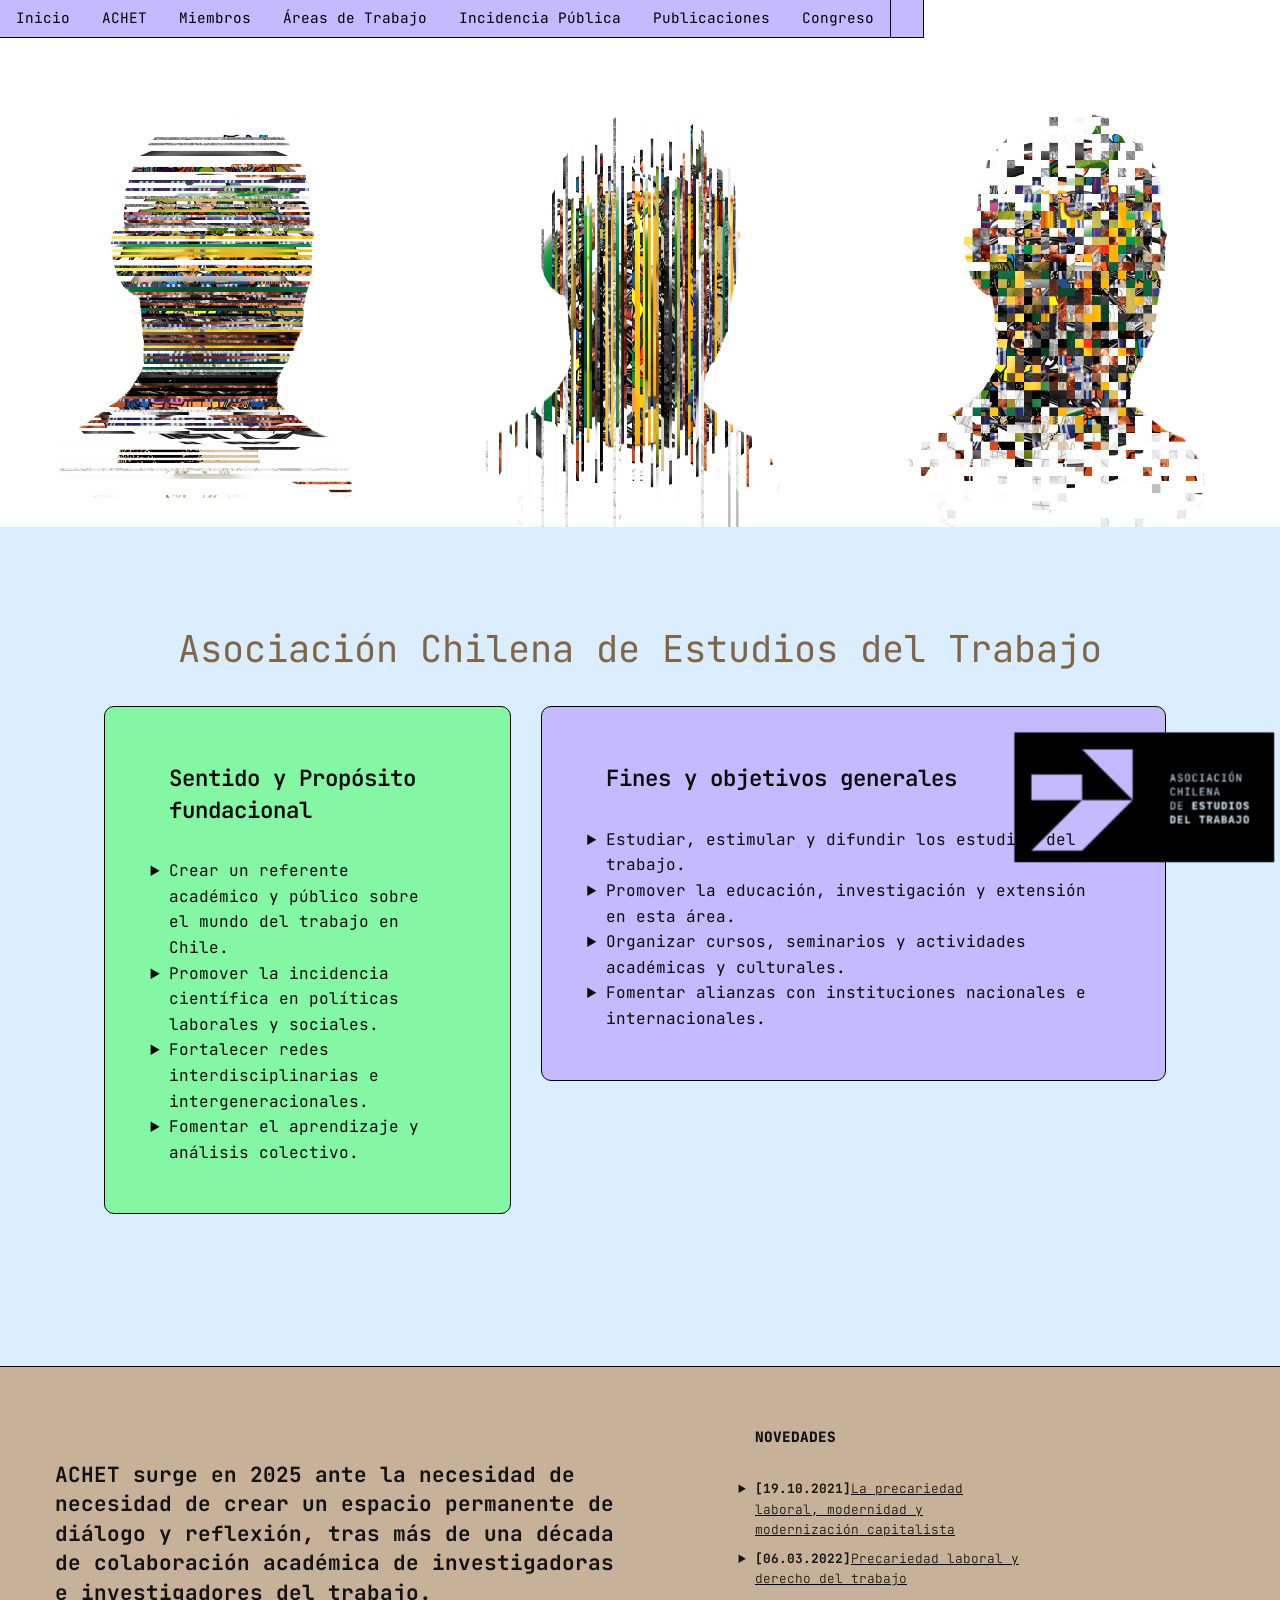
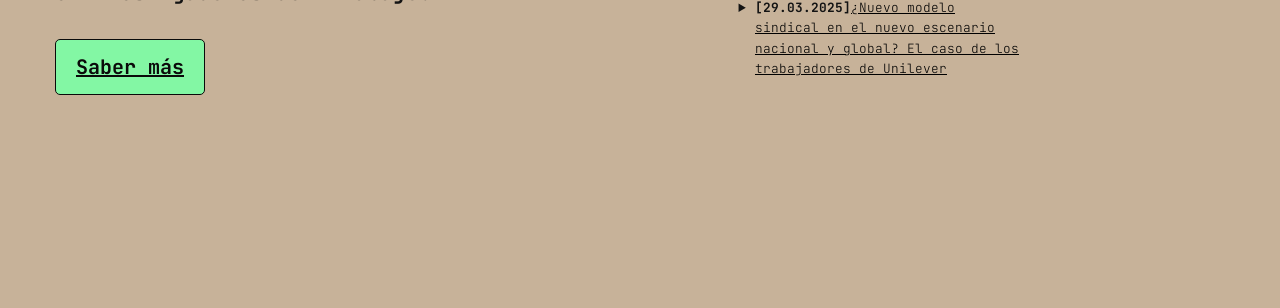
==== commit 7b37a8c9: "congreso" ====
--- a/page-achet.html
+++ b/page-achet.html
@@ -39,7 +39,7 @@
           <li><a href="page-areas.html">Áreas de Trabajo</a></li>
           <li><a href="page-incidencia.html">Incidencia Pública</a></li>
           <li><a href="page-publicaciones.html">Publicaciones</a></li>
-          <li><a href="page-seminario.html">Seminario</a></li>
+        <li><a href="page-seminario.html">Congreso</a></li>
           <!--<li><a href="https://tallerlosojos.github.io/achet-blog/" target="_blank">Blog</a></li>-->
           <li id="menu-instagram"><a href="https://instagram.com/achetchile" target=""><i class="ri-instagram-line"></i></a></li>
         </ul>
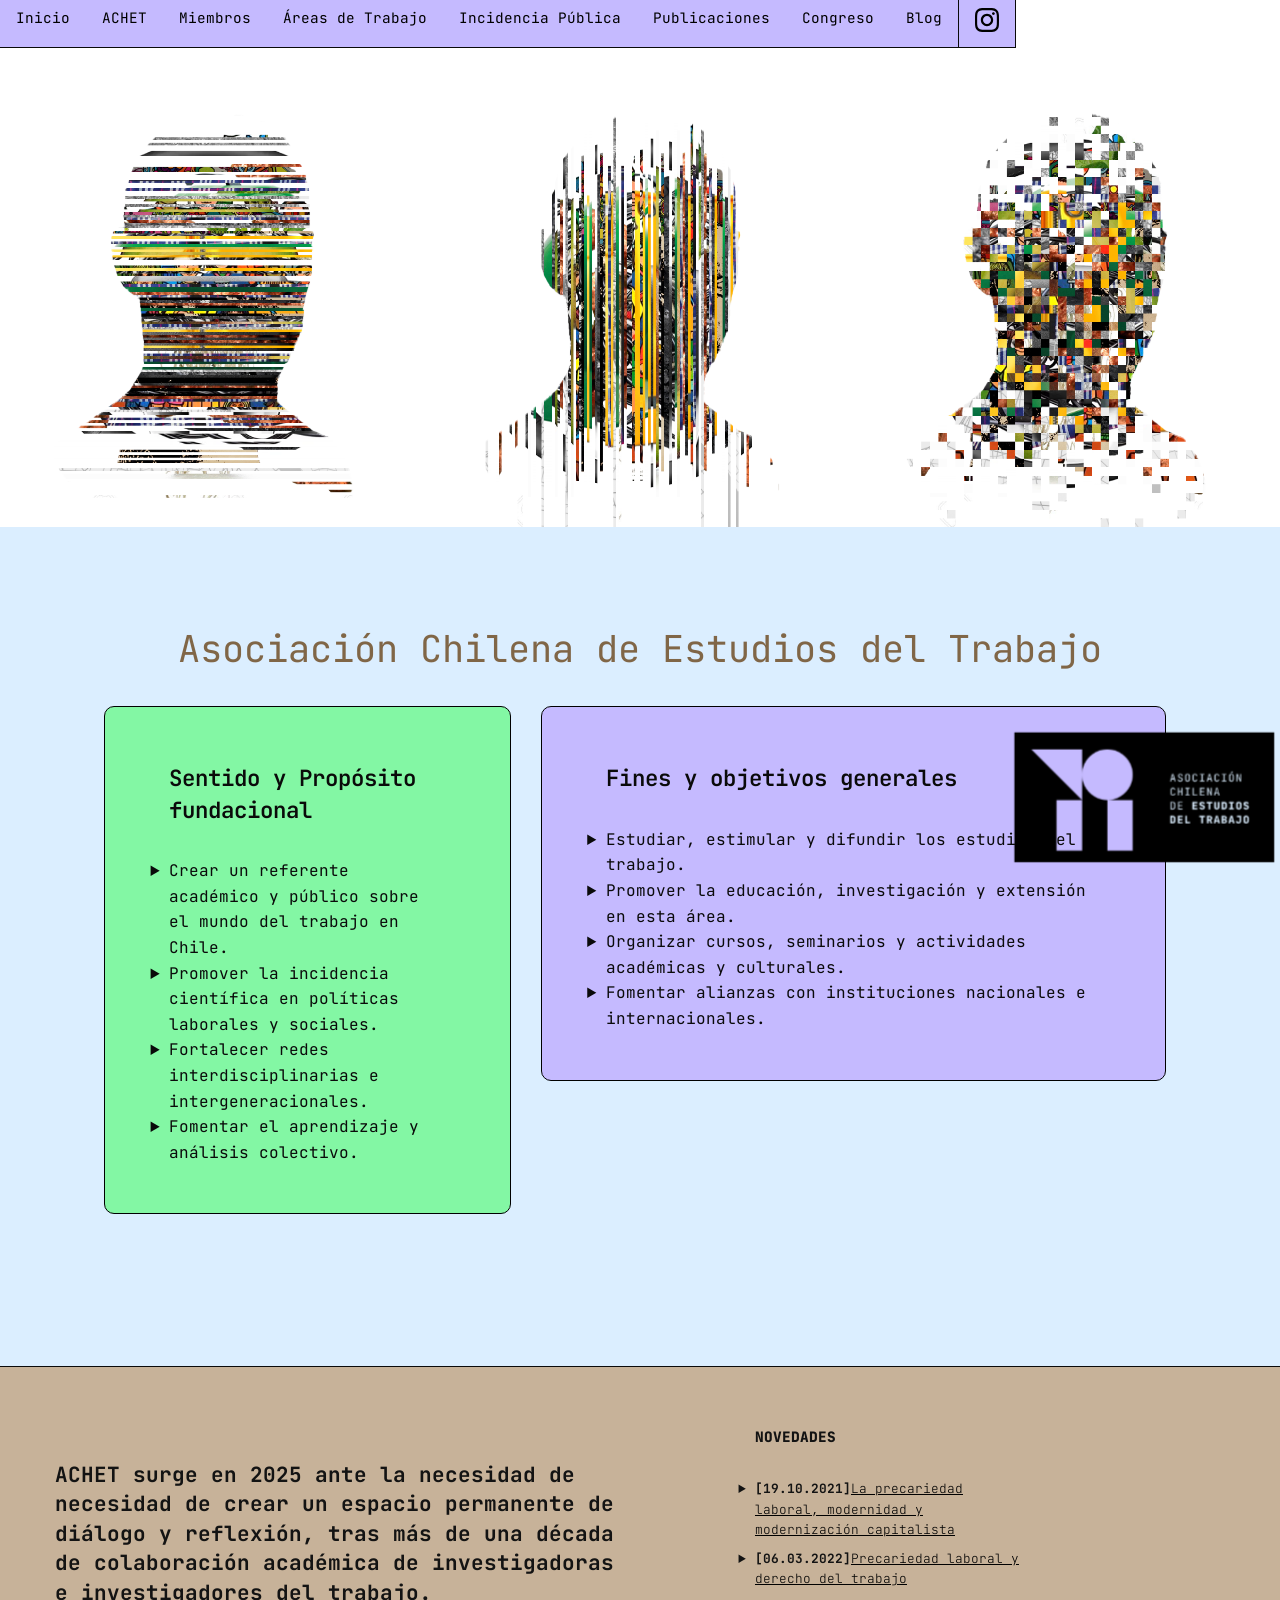
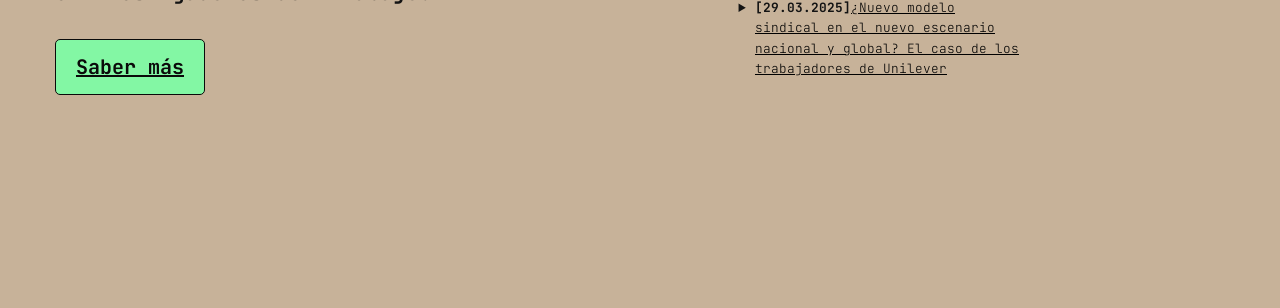
==== commit c677d477: "change menu" ====
--- a/page-achet.html
+++ b/page-achet.html
@@ -39,9 +39,13 @@
           <li><a href="page-areas.html">Áreas de Trabajo</a></li>
           <li><a href="page-incidencia.html">Incidencia Pública</a></li>
           <li><a href="page-publicaciones.html">Publicaciones</a></li>
-        <li><a href="page-seminario.html">Congreso</a></li>
-          <!--<li><a href="https://tallerlosojos.github.io/achet-blog/" target="_blank">Blog</a></li>-->
-          <li id="menu-instagram"><a href="https://instagram.com/achetchile" target=""><i class="ri-instagram-line"></i></a></li>
+          <li><a href="page-seminario.html">Congreso</a></li>
+          <li><a href="https://tallerlosojos.github.io/achet-blog/" target="_blank">Blog</a></li>
+          <li id="menu-instagram"><a href="https://instagram.com/achetchile"><svg xmlns="http://www.w3.org/2000/svg" width="24" height="24"
+                viewBox="0 0 24 24">
+                <path
+                  d="M12 2.163c3.204 0 3.584.012 4.85.07 3.252.148 4.771 1.691 4.919 4.919.058 1.265.069 1.645.069 4.849 0 3.205-.012 3.584-.069 4.849-.149 3.225-1.664 4.771-4.919 4.919-1.266.058-1.644.07-4.85.07-3.204 0-3.584-.012-4.849-.07-3.26-.149-4.771-1.699-4.919-4.92-.058-1.265-.07-1.644-.07-4.849 0-3.204.013-3.583.07-4.849.149-3.227 1.664-4.771 4.919-4.919 1.266-.057 1.645-.069 4.849-.069zm0-2.163c-3.259 0-3.667.014-4.947.072-4.358.2-6.78 2.618-6.98 6.98-.059 1.281-.073 1.689-.073 4.948 0 3.259.014 3.668.072 4.948.2 4.358 2.618 6.78 6.98 6.98 1.281.058 1.689.072 4.948.072 3.259 0 3.668-.014 4.948-.072 4.354-.2 6.782-2.618 6.979-6.98.059-1.28.073-1.689.073-4.948 0-3.259-.014-3.667-.072-4.947-.196-4.354-2.617-6.78-6.979-6.98-1.281-.059-1.69-.073-4.949-.073zm0 5.838c-3.403 0-6.162 2.759-6.162 6.162s2.759 6.163 6.162 6.163 6.162-2.759 6.162-6.163c0-3.403-2.759-6.162-6.162-6.162zm0 10.162c-2.209 0-4-1.79-4-4 0-2.209 1.791-4 4-4s4 1.791 4 4c0 2.21-1.791 4-4 4zm6.406-11.845c-.796 0-1.441.645-1.441 1.44s.645 1.44 1.441 1.44c.795 0 1.439-.645 1.439-1.44s-.644-1.44-1.439-1.44z" />
+              </svg></a></li>
         </ul>
       </div>
     </div>
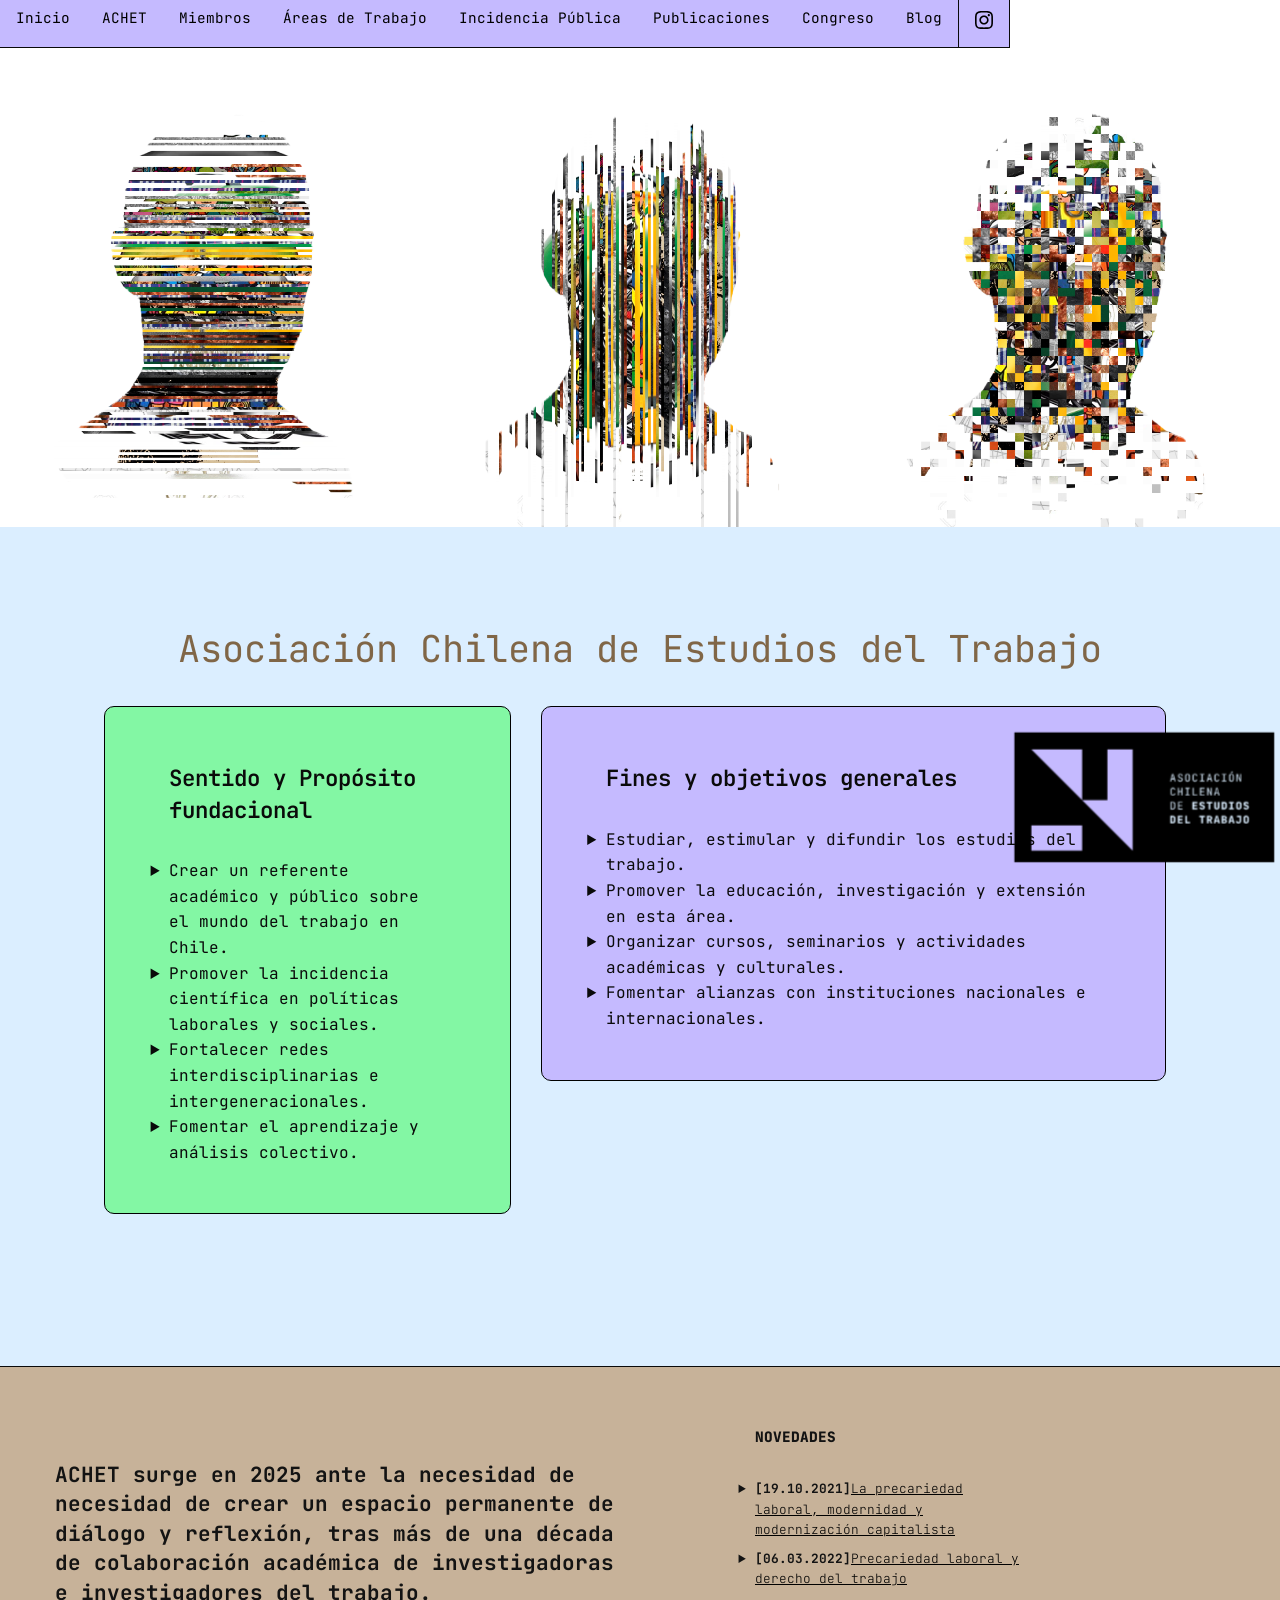
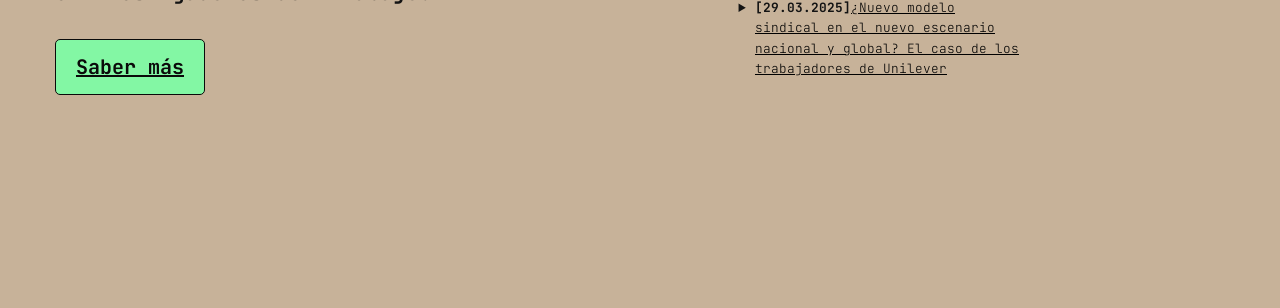
==== commit 001eb57d: "update styles menu" ====
--- a/page-achet.html
+++ b/page-achet.html
@@ -41,7 +41,7 @@
           <li><a href="page-publicaciones.html">Publicaciones</a></li>
           <li><a href="page-seminario.html">Congreso</a></li>
           <li><a href="https://tallerlosojos.github.io/achet-blog/" target="_blank">Blog</a></li>
-          <li id="menu-instagram"><a href="https://instagram.com/achetchile"><svg xmlns="http://www.w3.org/2000/svg" width="24" height="24"
+          <li id="menu-instagram"><a target="_blank" href="https://instagram.com/achetchile"><svg xmlns="http://www.w3.org/2000/svg" width="24" height="24"
                 viewBox="0 0 24 24">
                 <path
                   d="M12 2.163c3.204 0 3.584.012 4.85.07 3.252.148 4.771 1.691 4.919 4.919.058 1.265.069 1.645.069 4.849 0 3.205-.012 3.584-.069 4.849-.149 3.225-1.664 4.771-4.919 4.919-1.266.058-1.644.07-4.85.07-3.204 0-3.584-.012-4.849-.07-3.26-.149-4.771-1.699-4.919-4.92-.058-1.265-.07-1.644-.07-4.849 0-3.204.013-3.583.07-4.849.149-3.227 1.664-4.771 4.919-4.919 1.266-.057 1.645-.069 4.849-.069zm0-2.163c-3.259 0-3.667.014-4.947.072-4.358.2-6.78 2.618-6.98 6.98-.059 1.281-.073 1.689-.073 4.948 0 3.259.014 3.668.072 4.948.2 4.358 2.618 6.78 6.98 6.98 1.281.058 1.689.072 4.948.072 3.259 0 3.668-.014 4.948-.072 4.354-.2 6.782-2.618 6.979-6.98.059-1.28.073-1.689.073-4.948 0-3.259-.014-3.667-.072-4.947-.196-4.354-2.617-6.78-6.979-6.98-1.281-.059-1.69-.073-4.949-.073zm0 5.838c-3.403 0-6.162 2.759-6.162 6.162s2.759 6.163 6.162 6.163 6.162-2.759 6.162-6.163c0-3.403-2.759-6.162-6.162-6.162zm0 10.162c-2.209 0-4-1.79-4-4 0-2.209 1.791-4 4-4s4 1.791 4 4c0 2.21-1.791 4-4 4zm6.406-11.845c-.796 0-1.441.645-1.441 1.44s.645 1.44 1.441 1.44c.795 0 1.439-.645 1.439-1.44s-.644-1.44-1.439-1.44z" />
@@ -65,7 +65,7 @@
         <li><a href="page-publicaciones.html">Publicaciones</a></li>
         <li><a href="page-seminario.html">Seminario</a></li>
         <li><a href="https://tallerlosojos.github.io/achet-blog/" target="_blank">Blog</a></li>
-        <li id="menu-instagram"><a href=""><i class="ri-instagram-line"></i></a></li>
+        <li id="menu-instagram"><a target="_blank" href="https://instagram.com/achetchile"><i class="ri-instagram-line"></i></a></li>
       </ul>
     </div>
   </nav>
--- a/css/app.css
+++ b/css/app.css
@@ -1,2 +1,2 @@
-@media print,screen and (min-width: 40em){.reveal.large,.reveal.small,.reveal.tiny,.reveal{right:auto;left:auto;margin:0 auto}}/*! normalize.css v8.0.0 | MIT License | github.com/necolas/normalize.css */html{line-height:1.15;-webkit-text-size-adjust:100%}body{margin:0}h1{font-size:2em;margin:.67em 0}hr{box-sizing:content-box;height:0;overflow:visible}pre{font-family:monospace,monospace;font-size:1em}a{background-color:rgba(0,0,0,0)}abbr[title]{border-bottom:0;text-decoration:underline dotted}b,strong{font-weight:bolder}code,kbd,samp{font-family:monospace,monospace;font-size:1em}small{font-size:80%}sub,sup{font-size:75%;line-height:0;position:relative;vertical-align:baseline}sub{bottom:-0.25em}sup{top:-0.5em}img{border-style:none}button,input,optgroup,select,textarea{font-family:inherit;font-size:100%;line-height:1.15;margin:0}button,input{overflow:visible}button,select{text-transform:none}button,[type=button],[type=reset],[type=submit]{-webkit-appearance:button}button::-moz-focus-inner,[type=button]::-moz-focus-inner,[type=reset]::-moz-focus-inner,[type=submit]::-moz-focus-inner{border-style:none;padding:0}button:-moz-focusring,[type=button]:-moz-focusring,[type=reset]:-moz-focusring,[type=submit]:-moz-focusring{outline:1px dotted ButtonText}fieldset{padding:.35em .75em .625em}legend{box-sizing:border-box;color:inherit;display:table;max-width:100%;padding:0;white-space:normal}progress{vertical-align:baseline}textarea{overflow:auto}[type=checkbox],[type=radio]{box-sizing:border-box;padding:0}[type=number]::-webkit-inner-spin-button,[type=number]::-webkit-outer-spin-button{height:auto}[type=search]{-webkit-appearance:textfield;outline-offset:-2px}[type=search]::-webkit-search-decoration{-webkit-appearance:none}::-webkit-file-upload-button{-webkit-appearance:button;font:inherit}details{display:block}summary{display:list-item}template{display:none}[hidden]{display:none}[data-whatintent=mouse] *,[data-whatintent=mouse] *:focus,[data-whatintent=touch] *,[data-whatintent=touch] *:focus,[data-whatinput=mouse] *,[data-whatinput=mouse] *:focus,[data-whatinput=touch] *,[data-whatinput=touch] *:focus{outline:none}[draggable=false]{-webkit-touch-callout:none;-webkit-user-select:none}.foundation-mq{font-family:"small=0em&medium=40em&large=64em&xlarge=75em&xxlarge=90em"}html{box-sizing:border-box;font-size:100%}*,*::before,*::after{box-sizing:inherit}body{margin:0;padding:0;background:#dbeeff;font-family:"Helvetica Neue",Helvetica,Roboto,Arial,sans-serif;font-weight:normal;line-height:1.5;color:#0a0a0a;-webkit-font-smoothing:antialiased;-moz-osx-font-smoothing:grayscale}img{display:inline-block;vertical-align:middle;max-width:100%;height:auto;-ms-interpolation-mode:bicubic}textarea{height:auto;min-height:50px;border-radius:0}select{box-sizing:border-box;width:100%;border-radius:0}.map_canvas img,.map_canvas embed,.map_canvas object,.mqa-display img,.mqa-display embed,.mqa-display object{max-width:none !important}[data-whatinput=mouse] button{outline:0}button{padding:0;appearance:none;border:0;border-radius:0;background:rgba(0,0,0,0);line-height:1;cursor:auto}pre{overflow:auto;-webkit-overflow-scrolling:touch}button,input,optgroup,select,textarea{font-family:inherit}.is-visible{display:block !important}.is-hidden{display:none !important}[type=text],[type=password],[type=date],[type=datetime],[type=datetime-local],[type=month],[type=week],[type=email],[type=number],[type=search],[type=tel],[type=time],[type=url],[type=color],textarea{appearance:none;display:block;box-sizing:border-box;width:100%;height:2.4375rem;margin:0 0 1rem;padding:.5rem;border:1px solid #cacaca;border-radius:0;background-color:#dbeeff;box-shadow:inset 0 1px 2px rgba(10,10,10,.1);font-family:inherit;font-size:1rem;font-weight:normal;line-height:1.5;color:#0a0a0a;transition:box-shadow .5s,border-color .25s ease-in-out}[type=text]:focus,[type=password]:focus,[type=date]:focus,[type=datetime]:focus,[type=datetime-local]:focus,[type=month]:focus,[type=week]:focus,[type=email]:focus,[type=number]:focus,[type=search]:focus,[type=tel]:focus,[type=time]:focus,[type=url]:focus,[type=color]:focus,textarea:focus{outline:none;border:1px solid #6a6a6a;background-color:#dbeeff;box-shadow:0 0 5px #cacaca;transition:box-shadow .5s,border-color .25s ease-in-out}textarea{max-width:100%}textarea[rows]{height:auto}input:disabled,input[readonly],textarea:disabled,textarea[readonly]{background-color:#e6e6e6;cursor:not-allowed}[type=submit],[type=button]{appearance:none;border-radius:0}input[type=search]{box-sizing:border-box}::placeholder{color:#cacaca}[type=file],[type=checkbox],[type=radio]{margin:0 0 1rem}[type=checkbox]+label,[type=radio]+label{display:inline-block;vertical-align:baseline;margin-left:.5rem;margin-right:1rem;margin-bottom:0}[type=checkbox]+label[for],[type=radio]+label[for]{cursor:pointer}label>[type=checkbox],label>[type=radio]{margin-right:.5rem}[type=file]{width:100%}label{display:block;margin:0;font-size:.875rem;font-weight:normal;line-height:1.8;color:#0a0a0a}label.middle{margin:0 0 1rem;line-height:1.5;padding:.5625rem 0}.help-text{margin-top:-0.5rem;font-size:.8125rem;font-style:italic;color:#0a0a0a}.input-group{display:flex;width:100%;margin-bottom:1rem;align-items:stretch}.input-group>:first-child,.input-group>:first-child.input-group-button>*{border-radius:0 0 0 0}.input-group>:last-child,.input-group>:last-child.input-group-button>*{border-radius:0 0 0 0}.input-group-button a,.input-group-button input,.input-group-button button,.input-group-button label,.input-group-button,.input-group-field,.input-group-label{margin:0;white-space:nowrap}.input-group-label{padding:0 1rem;border:1px solid #cacaca;background:#e6e6e6;color:#0a0a0a;text-align:center;white-space:nowrap;display:flex;flex:0 0 auto;align-items:center}.input-group-label:first-child{border-right:0}.input-group-label:last-child{border-left:0}.input-group-field{border-radius:0;flex:1 1 0px;min-width:0}.input-group-button{padding-top:0;padding-bottom:0;text-align:center;display:flex;flex:0 0 auto}.input-group-button a,.input-group-button input,.input-group-button button,.input-group-button label{align-self:stretch;height:auto;padding-top:0;padding-bottom:0;font-size:1rem}fieldset{margin:0;padding:0;border:0}legend{max-width:100%;margin-bottom:.5rem}.fieldset{margin:1.125rem 0;padding:1.25rem;border:1px solid #cacaca}.fieldset legend{margin:0;margin-left:-.1875rem;padding:0 .1875rem}select{height:2.4375rem;margin:0 0 1rem;padding:.5rem;appearance:none;border:1px solid #cacaca;border-radius:0;background-color:#dbeeff;font-family:inherit;font-size:1rem;font-weight:normal;line-height:1.5;color:#0a0a0a;transition:box-shadow .5s,border-color .25s ease-in-out;background-origin:content-box;background-position:right -1rem center;background-repeat:no-repeat;background-size:9px 6px;padding-right:1.5rem;background-image:url('data:image/svg+xml;utf8,<svg xmlns="http://www.w3.org/2000/svg" version="1.1" width="32" height="24" viewBox="0 0 32 24"><polygon points="0,0 32,0 16,24" style="fill: rgb%28106, 106, 106%29"></polygon></svg>')}@media screen and (min-width: 0\0 ){select{background-image:url("[data-uri]")}}select:focus{outline:none;border:1px solid #6a6a6a;background-color:#dbeeff;box-shadow:0 0 5px #cacaca;transition:box-shadow .5s,border-color .25s ease-in-out}select:disabled{background-color:#e6e6e6;cursor:not-allowed}select::-ms-expand{display:none}select[multiple]{height:auto;background-image:none}select:not([multiple]){padding-top:0;padding-bottom:0}.is-invalid-input:not(:focus){border-color:#cc4b37;background-color:rgb(217.5,221.7,235)}.is-invalid-input:not(:focus)::placeholder{color:#cc4b37}.is-invalid-label{color:#cc4b37}.form-error{display:none;margin-top:-0.5rem;margin-bottom:1rem;font-size:.75rem;font-weight:bold;color:#cc4b37}.form-error.is-visible{display:block}div,dl,dt,dd,ul,ol,li,h1,h2,h3,h4,h5,h6,pre,form,p,blockquote,th,td{margin:0;padding:0}p{margin-bottom:1rem;font-size:inherit;line-height:1.6;text-rendering:optimizeLegibility}em,i{font-style:italic;line-height:inherit}strong,b{font-weight:bold;line-height:inherit}small{font-size:80%;line-height:inherit}h1,.h1,h2,.h2,h3,.h3,h4,.h4,h5,.h5,h6,.h6{font-family:"Helvetica Neue",Helvetica,Roboto,Arial,sans-serif;font-style:normal;font-weight:bold;color:inherit;text-rendering:optimizeLegibility}h1 small,.h1 small,h2 small,.h2 small,h3 small,.h3 small,h4 small,.h4 small,h5 small,.h5 small,h6 small,.h6 small{line-height:0;color:#cacaca}h1,.h1{font-size:2.875rem;line-height:1.4;margin-top:0;margin-bottom:2rem}h2,.h2{font-size:2.3125rem;line-height:1.4;margin-top:0;margin-bottom:2rem}h3,.h3{font-size:1.5rem;line-height:1.4;margin-top:0;margin-bottom:2rem}h4,.h4{font-size:1.3125rem;line-height:1.4;margin-top:0;margin-bottom:2rem}h5,.h5{font-size:.875rem;line-height:1.4;margin-top:0;margin-bottom:2rem}h6,.h6{font-size:.625rem;line-height:1.4;margin-top:0;margin-bottom:2rem}@media print,screen and (min-width: 40em){h1,.h1{font-size:3rem}h2,.h2{font-size:2.3125rem}h3,.h3{font-size:1.5rem}h4,.h4{font-size:1.3125rem}h5,.h5{font-size:.875rem}h6,.h6{font-size:.625rem}}a{line-height:inherit;color:#83f7a4;text-decoration:none;cursor:pointer}a:hover,a:focus{color:rgb(81.2872727273,243.7927272727,127.5172727273)}a img{border:0}hr{clear:both;max-width:75rem;height:0;margin:1.25rem auto;border-top:0;border-right:0;border-bottom:1px solid #c7b299;border-left:0}ul,ol,dl{margin-bottom:1rem;list-style-position:outside;line-height:1.6}li{font-size:inherit}ul{margin-left:0rem;list-style-type:disclosure-closed}ol{margin-left:0rem}ul ul,ul ol,ol ul,ol ol{margin-left:1.25rem;margin-bottom:0}dl{margin-bottom:1rem}dl dt{margin-bottom:.3rem;font-weight:bold}blockquote{margin:0 0 1rem;padding:.5625rem 1.25rem 0 1.1875rem;border-left:1px solid #cacaca}blockquote,blockquote p{line-height:1.6;color:#6a6a6a}abbr,abbr[title]{border-bottom:1px dotted #0a0a0a;cursor:help;text-decoration:none}figure{margin:0}kbd{margin:0;padding:.125rem .25rem 0;background-color:#e6e6e6;font-family:Consolas,"Liberation Mono",Courier,monospace;color:#0a0a0a}.subheader{margin-top:.2rem;margin-bottom:.5rem;font-weight:normal;line-height:1.4;color:#6a6a6a}.lead{font-size:125%;line-height:1.6}.stat{font-size:2.5rem;line-height:1}p+.stat{margin-top:-1rem}ul.no-bullet,ol.no-bullet{margin-left:0;list-style:none}.cite-block,cite{display:block;color:#6a6a6a;font-size:.8125rem}.cite-block:before,cite:before{content:"— "}.code-inline,code{border:1px solid #cacaca;background-color:#e6e6e6;font-family:Consolas,"Liberation Mono",Courier,monospace;font-weight:normal;color:#0a0a0a;display:inline;max-width:100%;word-wrap:break-word;padding:.125rem .3125rem .0625rem}.code-block{border:1px solid #cacaca;background-color:#e6e6e6;font-family:Consolas,"Liberation Mono",Courier,monospace;font-weight:normal;color:#0a0a0a;display:block;overflow:auto;white-space:pre;padding:1rem;margin-bottom:1.5rem}.text-left{text-align:left}.text-right{text-align:right}.text-center{text-align:center}.text-justify{text-align:justify}@media print,screen and (min-width: 40em){.medium-text-left{text-align:left}.medium-text-right{text-align:right}.medium-text-center{text-align:center}.medium-text-justify{text-align:justify}}@media print,screen and (min-width: 64em){.large-text-left{text-align:left}.large-text-right{text-align:right}.large-text-center{text-align:center}.large-text-justify{text-align:justify}}.show-for-print{display:none !important}@media print{*{background:rgba(0,0,0,0) !important;color:#000 !important;print-color-adjust:economy;box-shadow:none !important;text-shadow:none !important}.show-for-print{display:block !important}.hide-for-print{display:none !important}table.show-for-print{display:table !important}thead.show-for-print{display:table-header-group !important}tbody.show-for-print{display:table-row-group !important}tr.show-for-print{display:table-row !important}td.show-for-print{display:table-cell !important}th.show-for-print{display:table-cell !important}a,a:visited{text-decoration:underline}a[href]:after{content:" (" attr(href) ")"}.ir a:after,a[href^="javascript:"]:after,a[href^="#"]:after{content:""}abbr[title]:after{content:" (" attr(title) ")"}pre,blockquote{border:1px solid #6a6a6a;page-break-inside:avoid}thead{display:table-header-group}tr,img{page-break-inside:avoid}img{max-width:100% !important}@page{margin:.5cm}p,h2,h3{orphans:3;widows:3}h2,h3{page-break-after:avoid}.print-break-inside{page-break-inside:auto}}.grid-container{max-width:75rem;margin-left:auto;margin-right:auto;padding-right:0.625rem;padding-left:0.625rem}@media print,screen and (min-width: 40em){.grid-container{padding-right:0.9375rem;padding-left:0.9375rem}}.grid-container.fluid{max-width:100%;margin-left:auto;margin-right:auto;padding-right:0.625rem;padding-left:0.625rem}@media print,screen and (min-width: 40em){.grid-container.fluid{padding-right:0.9375rem;padding-left:0.9375rem}}.grid-container.full{max-width:100%;margin-left:auto;margin-right:auto;padding-right:0;padding-left:0}.grid-x{display:flex;flex-flow:row wrap}.cell{flex:0 0 auto;min-height:0;min-width:0;width:100%}.cell.auto{flex:1 1 0}.cell.shrink{flex:0 0 auto}.grid-x>.auto{width:auto}.grid-x>.shrink{width:auto}.grid-x>.small-shrink,.grid-x>.small-full,.grid-x>.small-1,.grid-x>.small-2,.grid-x>.small-3,.grid-x>.small-4,.grid-x>.small-5,.grid-x>.small-6,.grid-x>.small-7,.grid-x>.small-8,.grid-x>.small-9,.grid-x>.small-10,.grid-x>.small-11,.grid-x>.small-12{flex-basis:auto}@media print,screen and (min-width: 40em){.grid-x>.medium-shrink,.grid-x>.medium-full,.grid-x>.medium-1,.grid-x>.medium-2,.grid-x>.medium-3,.grid-x>.medium-4,.grid-x>.medium-5,.grid-x>.medium-6,.grid-x>.medium-7,.grid-x>.medium-8,.grid-x>.medium-9,.grid-x>.medium-10,.grid-x>.medium-11,.grid-x>.medium-12{flex-basis:auto}}@media print,screen and (min-width: 64em){.grid-x>.large-shrink,.grid-x>.large-full,.grid-x>.large-1,.grid-x>.large-2,.grid-x>.large-3,.grid-x>.large-4,.grid-x>.large-5,.grid-x>.large-6,.grid-x>.large-7,.grid-x>.large-8,.grid-x>.large-9,.grid-x>.large-10,.grid-x>.large-11,.grid-x>.large-12{flex-basis:auto}}.grid-x>.small-12,.grid-x>.small-11,.grid-x>.small-10,.grid-x>.small-9,.grid-x>.small-8,.grid-x>.small-7,.grid-x>.small-6,.grid-x>.small-5,.grid-x>.small-4,.grid-x>.small-3,.grid-x>.small-2,.grid-x>.small-1{flex:0 0 auto}.grid-x>.small-1{width:8.3333333333%}.grid-x>.small-2{width:16.6666666667%}.grid-x>.small-3{width:25%}.grid-x>.small-4{width:33.3333333333%}.grid-x>.small-5{width:41.6666666667%}.grid-x>.small-6{width:50%}.grid-x>.small-7{width:58.3333333333%}.grid-x>.small-8{width:66.6666666667%}.grid-x>.small-9{width:75%}.grid-x>.small-10{width:83.3333333333%}.grid-x>.small-11{width:91.6666666667%}.grid-x>.small-12{width:100%}@media print,screen and (min-width: 40em){.grid-x>.medium-auto{flex:1 1 0;width:auto}.grid-x>.medium-12,.grid-x>.medium-11,.grid-x>.medium-10,.grid-x>.medium-9,.grid-x>.medium-8,.grid-x>.medium-7,.grid-x>.medium-6,.grid-x>.medium-5,.grid-x>.medium-4,.grid-x>.medium-3,.grid-x>.medium-2,.grid-x>.medium-1,.grid-x>.medium-shrink{flex:0 0 auto}.grid-x>.medium-shrink{width:auto}.grid-x>.medium-1{width:8.3333333333%}.grid-x>.medium-2{width:16.6666666667%}.grid-x>.medium-3{width:25%}.grid-x>.medium-4{width:33.3333333333%}.grid-x>.medium-5{width:41.6666666667%}.grid-x>.medium-6{width:50%}.grid-x>.medium-7{width:58.3333333333%}.grid-x>.medium-8{width:66.6666666667%}.grid-x>.medium-9{width:75%}.grid-x>.medium-10{width:83.3333333333%}.grid-x>.medium-11{width:91.6666666667%}.grid-x>.medium-12{width:100%}}@media print,screen and (min-width: 64em){.grid-x>.large-auto{flex:1 1 0;width:auto}.grid-x>.large-12,.grid-x>.large-11,.grid-x>.large-10,.grid-x>.large-9,.grid-x>.large-8,.grid-x>.large-7,.grid-x>.large-6,.grid-x>.large-5,.grid-x>.large-4,.grid-x>.large-3,.grid-x>.large-2,.grid-x>.large-1,.grid-x>.large-shrink{flex:0 0 auto}.grid-x>.large-shrink{width:auto}.grid-x>.large-1{width:8.3333333333%}.grid-x>.large-2{width:16.6666666667%}.grid-x>.large-3{width:25%}.grid-x>.large-4{width:33.3333333333%}.grid-x>.large-5{width:41.6666666667%}.grid-x>.large-6{width:50%}.grid-x>.large-7{width:58.3333333333%}.grid-x>.large-8{width:66.6666666667%}.grid-x>.large-9{width:75%}.grid-x>.large-10{width:83.3333333333%}.grid-x>.large-11{width:91.6666666667%}.grid-x>.large-12{width:100%}}.grid-margin-x:not(.grid-x)>.cell{width:auto}.grid-margin-y:not(.grid-y)>.cell{height:auto}.grid-margin-x{margin-left:-0.625rem;margin-right:-0.625rem}@media print,screen and (min-width: 40em){.grid-margin-x{margin-left:-0.9375rem;margin-right:-0.9375rem}}.grid-margin-x>.cell{width:calc(100% - 1.25rem);margin-left:0.625rem;margin-right:0.625rem}@media print,screen and (min-width: 40em){.grid-margin-x>.cell{width:calc(100% - 1.875rem);margin-left:0.9375rem;margin-right:0.9375rem}}.grid-margin-x>.auto{width:auto}.grid-margin-x>.shrink{width:auto}.grid-margin-x>.small-1{width:calc(8.3333333333% - 1.25rem)}.grid-margin-x>.small-2{width:calc(16.6666666667% - 1.25rem)}.grid-margin-x>.small-3{width:calc(25% - 1.25rem)}.grid-margin-x>.small-4{width:calc(33.3333333333% - 1.25rem)}.grid-margin-x>.small-5{width:calc(41.6666666667% - 1.25rem)}.grid-margin-x>.small-6{width:calc(50% - 1.25rem)}.grid-margin-x>.small-7{width:calc(58.3333333333% - 1.25rem)}.grid-margin-x>.small-8{width:calc(66.6666666667% - 1.25rem)}.grid-margin-x>.small-9{width:calc(75% - 1.25rem)}.grid-margin-x>.small-10{width:calc(83.3333333333% - 1.25rem)}.grid-margin-x>.small-11{width:calc(91.6666666667% - 1.25rem)}.grid-margin-x>.small-12{width:calc(100% - 1.25rem)}@media print,screen and (min-width: 40em){.grid-margin-x>.auto{width:auto}.grid-margin-x>.shrink{width:auto}.grid-margin-x>.small-1{width:calc(8.3333333333% - 1.875rem)}.grid-margin-x>.small-2{width:calc(16.6666666667% - 1.875rem)}.grid-margin-x>.small-3{width:calc(25% - 1.875rem)}.grid-margin-x>.small-4{width:calc(33.3333333333% - 1.875rem)}.grid-margin-x>.small-5{width:calc(41.6666666667% - 1.875rem)}.grid-margin-x>.small-6{width:calc(50% - 1.875rem)}.grid-margin-x>.small-7{width:calc(58.3333333333% - 1.875rem)}.grid-margin-x>.small-8{width:calc(66.6666666667% - 1.875rem)}.grid-margin-x>.small-9{width:calc(75% - 1.875rem)}.grid-margin-x>.small-10{width:calc(83.3333333333% - 1.875rem)}.grid-margin-x>.small-11{width:calc(91.6666666667% - 1.875rem)}.grid-margin-x>.small-12{width:calc(100% - 1.875rem)}.grid-margin-x>.medium-auto{width:auto}.grid-margin-x>.medium-shrink{width:auto}.grid-margin-x>.medium-1{width:calc(8.3333333333% - 1.875rem)}.grid-margin-x>.medium-2{width:calc(16.6666666667% - 1.875rem)}.grid-margin-x>.medium-3{width:calc(25% - 1.875rem)}.grid-margin-x>.medium-4{width:calc(33.3333333333% - 1.875rem)}.grid-margin-x>.medium-5{width:calc(41.6666666667% - 1.875rem)}.grid-margin-x>.medium-6{width:calc(50% - 1.875rem)}.grid-margin-x>.medium-7{width:calc(58.3333333333% - 1.875rem)}.grid-margin-x>.medium-8{width:calc(66.6666666667% - 1.875rem)}.grid-margin-x>.medium-9{width:calc(75% - 1.875rem)}.grid-margin-x>.medium-10{width:calc(83.3333333333% - 1.875rem)}.grid-margin-x>.medium-11{width:calc(91.6666666667% - 1.875rem)}.grid-margin-x>.medium-12{width:calc(100% - 1.875rem)}}@media print,screen and (min-width: 64em){.grid-margin-x>.large-auto{width:auto}.grid-margin-x>.large-shrink{width:auto}.grid-margin-x>.large-1{width:calc(8.3333333333% - 1.875rem)}.grid-margin-x>.large-2{width:calc(16.6666666667% - 1.875rem)}.grid-margin-x>.large-3{width:calc(25% - 1.875rem)}.grid-margin-x>.large-4{width:calc(33.3333333333% - 1.875rem)}.grid-margin-x>.large-5{width:calc(41.6666666667% - 1.875rem)}.grid-margin-x>.large-6{width:calc(50% - 1.875rem)}.grid-margin-x>.large-7{width:calc(58.3333333333% - 1.875rem)}.grid-margin-x>.large-8{width:calc(66.6666666667% - 1.875rem)}.grid-margin-x>.large-9{width:calc(75% - 1.875rem)}.grid-margin-x>.large-10{width:calc(83.3333333333% - 1.875rem)}.grid-margin-x>.large-11{width:calc(91.6666666667% - 1.875rem)}.grid-margin-x>.large-12{width:calc(100% - 1.875rem)}}.grid-padding-x .grid-padding-x{margin-right:-0.625rem;margin-left:-0.625rem}@media print,screen and (min-width: 40em){.grid-padding-x .grid-padding-x{margin-right:-0.9375rem;margin-left:-0.9375rem}}.grid-container:not(.full)>.grid-padding-x{margin-right:-0.625rem;margin-left:-0.625rem}@media print,screen and (min-width: 40em){.grid-container:not(.full)>.grid-padding-x{margin-right:-0.9375rem;margin-left:-0.9375rem}}.grid-padding-x>.cell{padding-right:0.625rem;padding-left:0.625rem}@media print,screen and (min-width: 40em){.grid-padding-x>.cell{padding-right:0.9375rem;padding-left:0.9375rem}}.small-up-1>.cell{width:100%}.small-up-2>.cell{width:50%}.small-up-3>.cell{width:33.3333333333%}.small-up-4>.cell{width:25%}.small-up-5>.cell{width:20%}.small-up-6>.cell{width:16.6666666667%}.small-up-7>.cell{width:14.2857142857%}.small-up-8>.cell{width:12.5%}@media print,screen and (min-width: 40em){.medium-up-1>.cell{width:100%}.medium-up-2>.cell{width:50%}.medium-up-3>.cell{width:33.3333333333%}.medium-up-4>.cell{width:25%}.medium-up-5>.cell{width:20%}.medium-up-6>.cell{width:16.6666666667%}.medium-up-7>.cell{width:14.2857142857%}.medium-up-8>.cell{width:12.5%}}@media print,screen and (min-width: 64em){.large-up-1>.cell{width:100%}.large-up-2>.cell{width:50%}.large-up-3>.cell{width:33.3333333333%}.large-up-4>.cell{width:25%}.large-up-5>.cell{width:20%}.large-up-6>.cell{width:16.6666666667%}.large-up-7>.cell{width:14.2857142857%}.large-up-8>.cell{width:12.5%}}.grid-margin-x.small-up-1>.cell{width:calc(100% - 1.25rem)}.grid-margin-x.small-up-2>.cell{width:calc(50% - 1.25rem)}.grid-margin-x.small-up-3>.cell{width:calc(33.3333333333% - 1.25rem)}.grid-margin-x.small-up-4>.cell{width:calc(25% - 1.25rem)}.grid-margin-x.small-up-5>.cell{width:calc(20% - 1.25rem)}.grid-margin-x.small-up-6>.cell{width:calc(16.6666666667% - 1.25rem)}.grid-margin-x.small-up-7>.cell{width:calc(14.2857142857% - 1.25rem)}.grid-margin-x.small-up-8>.cell{width:calc(12.5% - 1.25rem)}@media print,screen and (min-width: 40em){.grid-margin-x.small-up-1>.cell{width:calc(100% - 1.875rem)}.grid-margin-x.small-up-2>.cell{width:calc(50% - 1.875rem)}.grid-margin-x.small-up-3>.cell{width:calc(33.3333333333% - 1.875rem)}.grid-margin-x.small-up-4>.cell{width:calc(25% - 1.875rem)}.grid-margin-x.small-up-5>.cell{width:calc(20% - 1.875rem)}.grid-margin-x.small-up-6>.cell{width:calc(16.6666666667% - 1.875rem)}.grid-margin-x.small-up-7>.cell{width:calc(14.2857142857% - 1.875rem)}.grid-margin-x.small-up-8>.cell{width:calc(12.5% - 1.875rem)}.grid-margin-x.medium-up-1>.cell{width:calc(100% - 1.875rem)}.grid-margin-x.medium-up-2>.cell{width:calc(50% - 1.875rem)}.grid-margin-x.medium-up-3>.cell{width:calc(33.3333333333% - 1.875rem)}.grid-margin-x.medium-up-4>.cell{width:calc(25% - 1.875rem)}.grid-margin-x.medium-up-5>.cell{width:calc(20% - 1.875rem)}.grid-margin-x.medium-up-6>.cell{width:calc(16.6666666667% - 1.875rem)}.grid-margin-x.medium-up-7>.cell{width:calc(14.2857142857% - 1.875rem)}.grid-margin-x.medium-up-8>.cell{width:calc(12.5% - 1.875rem)}}@media print,screen and (min-width: 64em){.grid-margin-x.large-up-1>.cell{width:calc(100% - 1.875rem)}.grid-margin-x.large-up-2>.cell{width:calc(50% - 1.875rem)}.grid-margin-x.large-up-3>.cell{width:calc(33.3333333333% - 1.875rem)}.grid-margin-x.large-up-4>.cell{width:calc(25% - 1.875rem)}.grid-margin-x.large-up-5>.cell{width:calc(20% - 1.875rem)}.grid-margin-x.large-up-6>.cell{width:calc(16.6666666667% - 1.875rem)}.grid-margin-x.large-up-7>.cell{width:calc(14.2857142857% - 1.875rem)}.grid-margin-x.large-up-8>.cell{width:calc(12.5% - 1.875rem)}}.small-margin-collapse{margin-right:0;margin-left:0}.small-margin-collapse>.cell{margin-right:0;margin-left:0}.small-margin-collapse>.small-1{width:8.3333333333%}.small-margin-collapse>.small-2{width:16.6666666667%}.small-margin-collapse>.small-3{width:25%}.small-margin-collapse>.small-4{width:33.3333333333%}.small-margin-collapse>.small-5{width:41.6666666667%}.small-margin-collapse>.small-6{width:50%}.small-margin-collapse>.small-7{width:58.3333333333%}.small-margin-collapse>.small-8{width:66.6666666667%}.small-margin-collapse>.small-9{width:75%}.small-margin-collapse>.small-10{width:83.3333333333%}.small-margin-collapse>.small-11{width:91.6666666667%}.small-margin-collapse>.small-12{width:100%}@media print,screen and (min-width: 40em){.small-margin-collapse>.medium-1{width:8.3333333333%}.small-margin-collapse>.medium-2{width:16.6666666667%}.small-margin-collapse>.medium-3{width:25%}.small-margin-collapse>.medium-4{width:33.3333333333%}.small-margin-collapse>.medium-5{width:41.6666666667%}.small-margin-collapse>.medium-6{width:50%}.small-margin-collapse>.medium-7{width:58.3333333333%}.small-margin-collapse>.medium-8{width:66.6666666667%}.small-margin-collapse>.medium-9{width:75%}.small-margin-collapse>.medium-10{width:83.3333333333%}.small-margin-collapse>.medium-11{width:91.6666666667%}.small-margin-collapse>.medium-12{width:100%}}@media print,screen and (min-width: 64em){.small-margin-collapse>.large-1{width:8.3333333333%}.small-margin-collapse>.large-2{width:16.6666666667%}.small-margin-collapse>.large-3{width:25%}.small-margin-collapse>.large-4{width:33.3333333333%}.small-margin-collapse>.large-5{width:41.6666666667%}.small-margin-collapse>.large-6{width:50%}.small-margin-collapse>.large-7{width:58.3333333333%}.small-margin-collapse>.large-8{width:66.6666666667%}.small-margin-collapse>.large-9{width:75%}.small-margin-collapse>.large-10{width:83.3333333333%}.small-margin-collapse>.large-11{width:91.6666666667%}.small-margin-collapse>.large-12{width:100%}}.small-padding-collapse{margin-right:0;margin-left:0}.small-padding-collapse>.cell{padding-right:0;padding-left:0}@media print,screen and (min-width: 40em){.medium-margin-collapse{margin-right:0;margin-left:0}.medium-margin-collapse>.cell{margin-right:0;margin-left:0}}@media print,screen and (min-width: 40em){.medium-margin-collapse>.small-1{width:8.3333333333%}.medium-margin-collapse>.small-2{width:16.6666666667%}.medium-margin-collapse>.small-3{width:25%}.medium-margin-collapse>.small-4{width:33.3333333333%}.medium-margin-collapse>.small-5{width:41.6666666667%}.medium-margin-collapse>.small-6{width:50%}.medium-margin-collapse>.small-7{width:58.3333333333%}.medium-margin-collapse>.small-8{width:66.6666666667%}.medium-margin-collapse>.small-9{width:75%}.medium-margin-collapse>.small-10{width:83.3333333333%}.medium-margin-collapse>.small-11{width:91.6666666667%}.medium-margin-collapse>.small-12{width:100%}}@media print,screen and (min-width: 40em){.medium-margin-collapse>.medium-1{width:8.3333333333%}.medium-margin-collapse>.medium-2{width:16.6666666667%}.medium-margin-collapse>.medium-3{width:25%}.medium-margin-collapse>.medium-4{width:33.3333333333%}.medium-margin-collapse>.medium-5{width:41.6666666667%}.medium-margin-collapse>.medium-6{width:50%}.medium-margin-collapse>.medium-7{width:58.3333333333%}.medium-margin-collapse>.medium-8{width:66.6666666667%}.medium-margin-collapse>.medium-9{width:75%}.medium-margin-collapse>.medium-10{width:83.3333333333%}.medium-margin-collapse>.medium-11{width:91.6666666667%}.medium-margin-collapse>.medium-12{width:100%}}@media print,screen and (min-width: 64em){.medium-margin-collapse>.large-1{width:8.3333333333%}.medium-margin-collapse>.large-2{width:16.6666666667%}.medium-margin-collapse>.large-3{width:25%}.medium-margin-collapse>.large-4{width:33.3333333333%}.medium-margin-collapse>.large-5{width:41.6666666667%}.medium-margin-collapse>.large-6{width:50%}.medium-margin-collapse>.large-7{width:58.3333333333%}.medium-margin-collapse>.large-8{width:66.6666666667%}.medium-margin-collapse>.large-9{width:75%}.medium-margin-collapse>.large-10{width:83.3333333333%}.medium-margin-collapse>.large-11{width:91.6666666667%}.medium-margin-collapse>.large-12{width:100%}}@media print,screen and (min-width: 40em){.medium-padding-collapse{margin-right:0;margin-left:0}.medium-padding-collapse>.cell{padding-right:0;padding-left:0}}@media print,screen and (min-width: 64em){.large-margin-collapse{margin-right:0;margin-left:0}.large-margin-collapse>.cell{margin-right:0;margin-left:0}}@media print,screen and (min-width: 64em){.large-margin-collapse>.small-1{width:8.3333333333%}.large-margin-collapse>.small-2{width:16.6666666667%}.large-margin-collapse>.small-3{width:25%}.large-margin-collapse>.small-4{width:33.3333333333%}.large-margin-collapse>.small-5{width:41.6666666667%}.large-margin-collapse>.small-6{width:50%}.large-margin-collapse>.small-7{width:58.3333333333%}.large-margin-collapse>.small-8{width:66.6666666667%}.large-margin-collapse>.small-9{width:75%}.large-margin-collapse>.small-10{width:83.3333333333%}.large-margin-collapse>.small-11{width:91.6666666667%}.large-margin-collapse>.small-12{width:100%}}@media print,screen and (min-width: 64em){.large-margin-collapse>.medium-1{width:8.3333333333%}.large-margin-collapse>.medium-2{width:16.6666666667%}.large-margin-collapse>.medium-3{width:25%}.large-margin-collapse>.medium-4{width:33.3333333333%}.large-margin-collapse>.medium-5{width:41.6666666667%}.large-margin-collapse>.medium-6{width:50%}.large-margin-collapse>.medium-7{width:58.3333333333%}.large-margin-collapse>.medium-8{width:66.6666666667%}.large-margin-collapse>.medium-9{width:75%}.large-margin-collapse>.medium-10{width:83.3333333333%}.large-margin-collapse>.medium-11{width:91.6666666667%}.large-margin-collapse>.medium-12{width:100%}}@media print,screen and (min-width: 64em){.large-margin-collapse>.large-1{width:8.3333333333%}.large-margin-collapse>.large-2{width:16.6666666667%}.large-margin-collapse>.large-3{width:25%}.large-margin-collapse>.large-4{width:33.3333333333%}.large-margin-collapse>.large-5{width:41.6666666667%}.large-margin-collapse>.large-6{width:50%}.large-margin-collapse>.large-7{width:58.3333333333%}.large-margin-collapse>.large-8{width:66.6666666667%}.large-margin-collapse>.large-9{width:75%}.large-margin-collapse>.large-10{width:83.3333333333%}.large-margin-collapse>.large-11{width:91.6666666667%}.large-margin-collapse>.large-12{width:100%}}@media print,screen and (min-width: 64em){.large-padding-collapse{margin-right:0;margin-left:0}.large-padding-collapse>.cell{padding-right:0;padding-left:0}}.small-offset-0{margin-left:0%}.grid-margin-x>.small-offset-0{margin-left:calc(0% + 1.25rem / 2)}.small-offset-1{margin-left:8.3333333333%}.grid-margin-x>.small-offset-1{margin-left:calc(8.3333333333% + 1.25rem / 2)}.small-offset-2{margin-left:16.6666666667%}.grid-margin-x>.small-offset-2{margin-left:calc(16.6666666667% + 1.25rem / 2)}.small-offset-3{margin-left:25%}.grid-margin-x>.small-offset-3{margin-left:calc(25% + 1.25rem / 2)}.small-offset-4{margin-left:33.3333333333%}.grid-margin-x>.small-offset-4{margin-left:calc(33.3333333333% + 1.25rem / 2)}.small-offset-5{margin-left:41.6666666667%}.grid-margin-x>.small-offset-5{margin-left:calc(41.6666666667% + 1.25rem / 2)}.small-offset-6{margin-left:50%}.grid-margin-x>.small-offset-6{margin-left:calc(50% + 1.25rem / 2)}.small-offset-7{margin-left:58.3333333333%}.grid-margin-x>.small-offset-7{margin-left:calc(58.3333333333% + 1.25rem / 2)}.small-offset-8{margin-left:66.6666666667%}.grid-margin-x>.small-offset-8{margin-left:calc(66.6666666667% + 1.25rem / 2)}.small-offset-9{margin-left:75%}.grid-margin-x>.small-offset-9{margin-left:calc(75% + 1.25rem / 2)}.small-offset-10{margin-left:83.3333333333%}.grid-margin-x>.small-offset-10{margin-left:calc(83.3333333333% + 1.25rem / 2)}.small-offset-11{margin-left:91.6666666667%}.grid-margin-x>.small-offset-11{margin-left:calc(91.6666666667% + 1.25rem / 2)}@media print,screen and (min-width: 40em){.medium-offset-0{margin-left:0%}.grid-margin-x>.medium-offset-0{margin-left:calc(0% + 1.875rem / 2)}.medium-offset-1{margin-left:8.3333333333%}.grid-margin-x>.medium-offset-1{margin-left:calc(8.3333333333% + 1.875rem / 2)}.medium-offset-2{margin-left:16.6666666667%}.grid-margin-x>.medium-offset-2{margin-left:calc(16.6666666667% + 1.875rem / 2)}.medium-offset-3{margin-left:25%}.grid-margin-x>.medium-offset-3{margin-left:calc(25% + 1.875rem / 2)}.medium-offset-4{margin-left:33.3333333333%}.grid-margin-x>.medium-offset-4{margin-left:calc(33.3333333333% + 1.875rem / 2)}.medium-offset-5{margin-left:41.6666666667%}.grid-margin-x>.medium-offset-5{margin-left:calc(41.6666666667% + 1.875rem / 2)}.medium-offset-6{margin-left:50%}.grid-margin-x>.medium-offset-6{margin-left:calc(50% + 1.875rem / 2)}.medium-offset-7{margin-left:58.3333333333%}.grid-margin-x>.medium-offset-7{margin-left:calc(58.3333333333% + 1.875rem / 2)}.medium-offset-8{margin-left:66.6666666667%}.grid-margin-x>.medium-offset-8{margin-left:calc(66.6666666667% + 1.875rem / 2)}.medium-offset-9{margin-left:75%}.grid-margin-x>.medium-offset-9{margin-left:calc(75% + 1.875rem / 2)}.medium-offset-10{margin-left:83.3333333333%}.grid-margin-x>.medium-offset-10{margin-left:calc(83.3333333333% + 1.875rem / 2)}.medium-offset-11{margin-left:91.6666666667%}.grid-margin-x>.medium-offset-11{margin-left:calc(91.6666666667% + 1.875rem / 2)}}@media print,screen and (min-width: 64em){.large-offset-0{margin-left:0%}.grid-margin-x>.large-offset-0{margin-left:calc(0% + 1.875rem / 2)}.large-offset-1{margin-left:8.3333333333%}.grid-margin-x>.large-offset-1{margin-left:calc(8.3333333333% + 1.875rem / 2)}.large-offset-2{margin-left:16.6666666667%}.grid-margin-x>.large-offset-2{margin-left:calc(16.6666666667% + 1.875rem / 2)}.large-offset-3{margin-left:25%}.grid-margin-x>.large-offset-3{margin-left:calc(25% + 1.875rem / 2)}.large-offset-4{margin-left:33.3333333333%}.grid-margin-x>.large-offset-4{margin-left:calc(33.3333333333% + 1.875rem / 2)}.large-offset-5{margin-left:41.6666666667%}.grid-margin-x>.large-offset-5{margin-left:calc(41.6666666667% + 1.875rem / 2)}.large-offset-6{margin-left:50%}.grid-margin-x>.large-offset-6{margin-left:calc(50% + 1.875rem / 2)}.large-offset-7{margin-left:58.3333333333%}.grid-margin-x>.large-offset-7{margin-left:calc(58.3333333333% + 1.875rem / 2)}.large-offset-8{margin-left:66.6666666667%}.grid-margin-x>.large-offset-8{margin-left:calc(66.6666666667% + 1.875rem / 2)}.large-offset-9{margin-left:75%}.grid-margin-x>.large-offset-9{margin-left:calc(75% + 1.875rem / 2)}.large-offset-10{margin-left:83.3333333333%}.grid-margin-x>.large-offset-10{margin-left:calc(83.3333333333% + 1.875rem / 2)}.large-offset-11{margin-left:91.6666666667%}.grid-margin-x>.large-offset-11{margin-left:calc(91.6666666667% + 1.875rem / 2)}}.grid-y{display:flex;flex-flow:column nowrap}.grid-y>.cell{height:auto;max-height:none}.grid-y>.auto{height:auto}.grid-y>.shrink{height:auto}.grid-y>.small-shrink,.grid-y>.small-full,.grid-y>.small-1,.grid-y>.small-2,.grid-y>.small-3,.grid-y>.small-4,.grid-y>.small-5,.grid-y>.small-6,.grid-y>.small-7,.grid-y>.small-8,.grid-y>.small-9,.grid-y>.small-10,.grid-y>.small-11,.grid-y>.small-12{flex-basis:auto}@media print,screen and (min-width: 40em){.grid-y>.medium-shrink,.grid-y>.medium-full,.grid-y>.medium-1,.grid-y>.medium-2,.grid-y>.medium-3,.grid-y>.medium-4,.grid-y>.medium-5,.grid-y>.medium-6,.grid-y>.medium-7,.grid-y>.medium-8,.grid-y>.medium-9,.grid-y>.medium-10,.grid-y>.medium-11,.grid-y>.medium-12{flex-basis:auto}}@media print,screen and (min-width: 64em){.grid-y>.large-shrink,.grid-y>.large-full,.grid-y>.large-1,.grid-y>.large-2,.grid-y>.large-3,.grid-y>.large-4,.grid-y>.large-5,.grid-y>.large-6,.grid-y>.large-7,.grid-y>.large-8,.grid-y>.large-9,.grid-y>.large-10,.grid-y>.large-11,.grid-y>.large-12{flex-basis:auto}}.grid-y>.small-12,.grid-y>.small-11,.grid-y>.small-10,.grid-y>.small-9,.grid-y>.small-8,.grid-y>.small-7,.grid-y>.small-6,.grid-y>.small-5,.grid-y>.small-4,.grid-y>.small-3,.grid-y>.small-2,.grid-y>.small-1{flex:0 0 auto}.grid-y>.small-1{height:8.3333333333%}.grid-y>.small-2{height:16.6666666667%}.grid-y>.small-3{height:25%}.grid-y>.small-4{height:33.3333333333%}.grid-y>.small-5{height:41.6666666667%}.grid-y>.small-6{height:50%}.grid-y>.small-7{height:58.3333333333%}.grid-y>.small-8{height:66.6666666667%}.grid-y>.small-9{height:75%}.grid-y>.small-10{height:83.3333333333%}.grid-y>.small-11{height:91.6666666667%}.grid-y>.small-12{height:100%}@media print,screen and (min-width: 40em){.grid-y>.medium-auto{flex:1 1 0;height:auto}.grid-y>.medium-12,.grid-y>.medium-11,.grid-y>.medium-10,.grid-y>.medium-9,.grid-y>.medium-8,.grid-y>.medium-7,.grid-y>.medium-6,.grid-y>.medium-5,.grid-y>.medium-4,.grid-y>.medium-3,.grid-y>.medium-2,.grid-y>.medium-1,.grid-y>.medium-shrink{flex:0 0 auto}.grid-y>.medium-shrink{height:auto}.grid-y>.medium-1{height:8.3333333333%}.grid-y>.medium-2{height:16.6666666667%}.grid-y>.medium-3{height:25%}.grid-y>.medium-4{height:33.3333333333%}.grid-y>.medium-5{height:41.6666666667%}.grid-y>.medium-6{height:50%}.grid-y>.medium-7{height:58.3333333333%}.grid-y>.medium-8{height:66.6666666667%}.grid-y>.medium-9{height:75%}.grid-y>.medium-10{height:83.3333333333%}.grid-y>.medium-11{height:91.6666666667%}.grid-y>.medium-12{height:100%}}@media print,screen and (min-width: 64em){.grid-y>.large-auto{flex:1 1 0;height:auto}.grid-y>.large-12,.grid-y>.large-11,.grid-y>.large-10,.grid-y>.large-9,.grid-y>.large-8,.grid-y>.large-7,.grid-y>.large-6,.grid-y>.large-5,.grid-y>.large-4,.grid-y>.large-3,.grid-y>.large-2,.grid-y>.large-1,.grid-y>.large-shrink{flex:0 0 auto}.grid-y>.large-shrink{height:auto}.grid-y>.large-1{height:8.3333333333%}.grid-y>.large-2{height:16.6666666667%}.grid-y>.large-3{height:25%}.grid-y>.large-4{height:33.3333333333%}.grid-y>.large-5{height:41.6666666667%}.grid-y>.large-6{height:50%}.grid-y>.large-7{height:58.3333333333%}.grid-y>.large-8{height:66.6666666667%}.grid-y>.large-9{height:75%}.grid-y>.large-10{height:83.3333333333%}.grid-y>.large-11{height:91.6666666667%}.grid-y>.large-12{height:100%}}.grid-padding-y .grid-padding-y{margin-top:-0.625rem;margin-bottom:-0.625rem}@media print,screen and (min-width: 40em){.grid-padding-y .grid-padding-y{margin-top:-0.9375rem;margin-bottom:-0.9375rem}}.grid-padding-y>.cell{padding-top:0.625rem;padding-bottom:0.625rem}@media print,screen and (min-width: 40em){.grid-padding-y>.cell{padding-top:0.9375rem;padding-bottom:0.9375rem}}.grid-margin-y{margin-top:-0.625rem;margin-bottom:-0.625rem}@media print,screen and (min-width: 40em){.grid-margin-y{margin-top:-0.9375rem;margin-bottom:-0.9375rem}}.grid-margin-y>.cell{height:calc(100% - 1.25rem);margin-top:0.625rem;margin-bottom:0.625rem}@media print,screen and (min-width: 40em){.grid-margin-y>.cell{height:calc(100% - 1.875rem);margin-top:0.9375rem;margin-bottom:0.9375rem}}.grid-margin-y>.auto{height:auto}.grid-margin-y>.shrink{height:auto}.grid-margin-y>.small-1{height:calc(8.3333333333% - 1.25rem)}.grid-margin-y>.small-2{height:calc(16.6666666667% - 1.25rem)}.grid-margin-y>.small-3{height:calc(25% - 1.25rem)}.grid-margin-y>.small-4{height:calc(33.3333333333% - 1.25rem)}.grid-margin-y>.small-5{height:calc(41.6666666667% - 1.25rem)}.grid-margin-y>.small-6{height:calc(50% - 1.25rem)}.grid-margin-y>.small-7{height:calc(58.3333333333% - 1.25rem)}.grid-margin-y>.small-8{height:calc(66.6666666667% - 1.25rem)}.grid-margin-y>.small-9{height:calc(75% - 1.25rem)}.grid-margin-y>.small-10{height:calc(83.3333333333% - 1.25rem)}.grid-margin-y>.small-11{height:calc(91.6666666667% - 1.25rem)}.grid-margin-y>.small-12{height:calc(100% - 1.25rem)}@media print,screen and (min-width: 40em){.grid-margin-y>.auto{height:auto}.grid-margin-y>.shrink{height:auto}.grid-margin-y>.small-1{height:calc(8.3333333333% - 1.875rem)}.grid-margin-y>.small-2{height:calc(16.6666666667% - 1.875rem)}.grid-margin-y>.small-3{height:calc(25% - 1.875rem)}.grid-margin-y>.small-4{height:calc(33.3333333333% - 1.875rem)}.grid-margin-y>.small-5{height:calc(41.6666666667% - 1.875rem)}.grid-margin-y>.small-6{height:calc(50% - 1.875rem)}.grid-margin-y>.small-7{height:calc(58.3333333333% - 1.875rem)}.grid-margin-y>.small-8{height:calc(66.6666666667% - 1.875rem)}.grid-margin-y>.small-9{height:calc(75% - 1.875rem)}.grid-margin-y>.small-10{height:calc(83.3333333333% - 1.875rem)}.grid-margin-y>.small-11{height:calc(91.6666666667% - 1.875rem)}.grid-margin-y>.small-12{height:calc(100% - 1.875rem)}.grid-margin-y>.medium-auto{height:auto}.grid-margin-y>.medium-shrink{height:auto}.grid-margin-y>.medium-1{height:calc(8.3333333333% - 1.875rem)}.grid-margin-y>.medium-2{height:calc(16.6666666667% - 1.875rem)}.grid-margin-y>.medium-3{height:calc(25% - 1.875rem)}.grid-margin-y>.medium-4{height:calc(33.3333333333% - 1.875rem)}.grid-margin-y>.medium-5{height:calc(41.6666666667% - 1.875rem)}.grid-margin-y>.medium-6{height:calc(50% - 1.875rem)}.grid-margin-y>.medium-7{height:calc(58.3333333333% - 1.875rem)}.grid-margin-y>.medium-8{height:calc(66.6666666667% - 1.875rem)}.grid-margin-y>.medium-9{height:calc(75% - 1.875rem)}.grid-margin-y>.medium-10{height:calc(83.3333333333% - 1.875rem)}.grid-margin-y>.medium-11{height:calc(91.6666666667% - 1.875rem)}.grid-margin-y>.medium-12{height:calc(100% - 1.875rem)}}@media print,screen and (min-width: 64em){.grid-margin-y>.large-auto{height:auto}.grid-margin-y>.large-shrink{height:auto}.grid-margin-y>.large-1{height:calc(8.3333333333% - 1.875rem)}.grid-margin-y>.large-2{height:calc(16.6666666667% - 1.875rem)}.grid-margin-y>.large-3{height:calc(25% - 1.875rem)}.grid-margin-y>.large-4{height:calc(33.3333333333% - 1.875rem)}.grid-margin-y>.large-5{height:calc(41.6666666667% - 1.875rem)}.grid-margin-y>.large-6{height:calc(50% - 1.875rem)}.grid-margin-y>.large-7{height:calc(58.3333333333% - 1.875rem)}.grid-margin-y>.large-8{height:calc(66.6666666667% - 1.875rem)}.grid-margin-y>.large-9{height:calc(75% - 1.875rem)}.grid-margin-y>.large-10{height:calc(83.3333333333% - 1.875rem)}.grid-margin-y>.large-11{height:calc(91.6666666667% - 1.875rem)}.grid-margin-y>.large-12{height:calc(100% - 1.875rem)}}.grid-frame{overflow:hidden;position:relative;flex-wrap:nowrap;align-items:stretch;width:100vw}.cell .grid-frame{width:100%}.cell-block{overflow-x:auto;max-width:100%;-webkit-overflow-scrolling:touch;-ms-overflow-style:-ms-autohiding-scrollbar}.cell-block-y{overflow-y:auto;max-height:100%;min-height:100%;-webkit-overflow-scrolling:touch;-ms-overflow-style:-ms-autohiding-scrollbar}.cell-block-container{display:flex;flex-direction:column;max-height:100%}.cell-block-container>.grid-x{max-height:100%;flex-wrap:nowrap}@media print,screen and (min-width: 40em){.medium-grid-frame{overflow:hidden;position:relative;flex-wrap:nowrap;align-items:stretch;width:100vw}.cell .medium-grid-frame{width:100%}.medium-cell-block{overflow-x:auto;max-width:100%;-webkit-overflow-scrolling:touch;-ms-overflow-style:-ms-autohiding-scrollbar}.medium-cell-block-container{display:flex;flex-direction:column;max-height:100%}.medium-cell-block-container>.grid-x{max-height:100%;flex-wrap:nowrap}.medium-cell-block-y{overflow-y:auto;max-height:100%;min-height:100%;-webkit-overflow-scrolling:touch;-ms-overflow-style:-ms-autohiding-scrollbar}}@media print,screen and (min-width: 64em){.large-grid-frame{overflow:hidden;position:relative;flex-wrap:nowrap;align-items:stretch;width:100vw}.cell .large-grid-frame{width:100%}.large-cell-block{overflow-x:auto;max-width:100%;-webkit-overflow-scrolling:touch;-ms-overflow-style:-ms-autohiding-scrollbar}.large-cell-block-container{display:flex;flex-direction:column;max-height:100%}.large-cell-block-container>.grid-x{max-height:100%;flex-wrap:nowrap}.large-cell-block-y{overflow-y:auto;max-height:100%;min-height:100%;-webkit-overflow-scrolling:touch;-ms-overflow-style:-ms-autohiding-scrollbar}}.grid-y.grid-frame{overflow:hidden;position:relative;flex-wrap:nowrap;align-items:stretch;height:100vh;width:auto}@media print,screen and (min-width: 40em){.grid-y.medium-grid-frame{overflow:hidden;position:relative;flex-wrap:nowrap;align-items:stretch;height:100vh;width:auto}}@media print,screen and (min-width: 64em){.grid-y.large-grid-frame{overflow:hidden;position:relative;flex-wrap:nowrap;align-items:stretch;height:100vh;width:auto}}.cell .grid-y.grid-frame{height:100%}@media print,screen and (min-width: 40em){.cell .grid-y.medium-grid-frame{height:100%}}@media print,screen and (min-width: 64em){.cell .grid-y.large-grid-frame{height:100%}}.grid-margin-y{margin-top:-0.625rem;margin-bottom:-0.625rem}@media print,screen and (min-width: 40em){.grid-margin-y{margin-top:-0.9375rem;margin-bottom:-0.9375rem}}.grid-margin-y>.cell{height:calc(100% - 1.25rem);margin-top:0.625rem;margin-bottom:0.625rem}@media print,screen and (min-width: 40em){.grid-margin-y>.cell{height:calc(100% - 1.875rem);margin-top:0.9375rem;margin-bottom:0.9375rem}}.grid-margin-y>.auto{height:auto}.grid-margin-y>.shrink{height:auto}.grid-margin-y>.small-1{height:calc(8.3333333333% - 1.25rem)}.grid-margin-y>.small-2{height:calc(16.6666666667% - 1.25rem)}.grid-margin-y>.small-3{height:calc(25% - 1.25rem)}.grid-margin-y>.small-4{height:calc(33.3333333333% - 1.25rem)}.grid-margin-y>.small-5{height:calc(41.6666666667% - 1.25rem)}.grid-margin-y>.small-6{height:calc(50% - 1.25rem)}.grid-margin-y>.small-7{height:calc(58.3333333333% - 1.25rem)}.grid-margin-y>.small-8{height:calc(66.6666666667% - 1.25rem)}.grid-margin-y>.small-9{height:calc(75% - 1.25rem)}.grid-margin-y>.small-10{height:calc(83.3333333333% - 1.25rem)}.grid-margin-y>.small-11{height:calc(91.6666666667% - 1.25rem)}.grid-margin-y>.small-12{height:calc(100% - 1.25rem)}@media print,screen and (min-width: 40em){.grid-margin-y>.auto{height:auto}.grid-margin-y>.shrink{height:auto}.grid-margin-y>.small-1{height:calc(8.3333333333% - 1.875rem)}.grid-margin-y>.small-2{height:calc(16.6666666667% - 1.875rem)}.grid-margin-y>.small-3{height:calc(25% - 1.875rem)}.grid-margin-y>.small-4{height:calc(33.3333333333% - 1.875rem)}.grid-margin-y>.small-5{height:calc(41.6666666667% - 1.875rem)}.grid-margin-y>.small-6{height:calc(50% - 1.875rem)}.grid-margin-y>.small-7{height:calc(58.3333333333% - 1.875rem)}.grid-margin-y>.small-8{height:calc(66.6666666667% - 1.875rem)}.grid-margin-y>.small-9{height:calc(75% - 1.875rem)}.grid-margin-y>.small-10{height:calc(83.3333333333% - 1.875rem)}.grid-margin-y>.small-11{height:calc(91.6666666667% - 1.875rem)}.grid-margin-y>.small-12{height:calc(100% - 1.875rem)}.grid-margin-y>.medium-auto{height:auto}.grid-margin-y>.medium-shrink{height:auto}.grid-margin-y>.medium-1{height:calc(8.3333333333% - 1.875rem)}.grid-margin-y>.medium-2{height:calc(16.6666666667% - 1.875rem)}.grid-margin-y>.medium-3{height:calc(25% - 1.875rem)}.grid-margin-y>.medium-4{height:calc(33.3333333333% - 1.875rem)}.grid-margin-y>.medium-5{height:calc(41.6666666667% - 1.875rem)}.grid-margin-y>.medium-6{height:calc(50% - 1.875rem)}.grid-margin-y>.medium-7{height:calc(58.3333333333% - 1.875rem)}.grid-margin-y>.medium-8{height:calc(66.6666666667% - 1.875rem)}.grid-margin-y>.medium-9{height:calc(75% - 1.875rem)}.grid-margin-y>.medium-10{height:calc(83.3333333333% - 1.875rem)}.grid-margin-y>.medium-11{height:calc(91.6666666667% - 1.875rem)}.grid-margin-y>.medium-12{height:calc(100% - 1.875rem)}}@media print,screen and (min-width: 64em){.grid-margin-y>.large-auto{height:auto}.grid-margin-y>.large-shrink{height:auto}.grid-margin-y>.large-1{height:calc(8.3333333333% - 1.875rem)}.grid-margin-y>.large-2{height:calc(16.6666666667% - 1.875rem)}.grid-margin-y>.large-3{height:calc(25% - 1.875rem)}.grid-margin-y>.large-4{height:calc(33.3333333333% - 1.875rem)}.grid-margin-y>.large-5{height:calc(41.6666666667% - 1.875rem)}.grid-margin-y>.large-6{height:calc(50% - 1.875rem)}.grid-margin-y>.large-7{height:calc(58.3333333333% - 1.875rem)}.grid-margin-y>.large-8{height:calc(66.6666666667% - 1.875rem)}.grid-margin-y>.large-9{height:calc(75% - 1.875rem)}.grid-margin-y>.large-10{height:calc(83.3333333333% - 1.875rem)}.grid-margin-y>.large-11{height:calc(91.6666666667% - 1.875rem)}.grid-margin-y>.large-12{height:calc(100% - 1.875rem)}}.grid-frame.grid-margin-y{height:calc(100vh + 1.25rem)}@media print,screen and (min-width: 40em){.grid-frame.grid-margin-y{height:calc(100vh + 1.875rem)}}@media print,screen and (min-width: 64em){.grid-frame.grid-margin-y{height:calc(100vh + 1.875rem)}}@media print,screen and (min-width: 40em){.grid-margin-y.medium-grid-frame{height:calc(100vh + 1.875rem)}}@media print,screen and (min-width: 64em){.grid-margin-y.large-grid-frame{height:calc(100vh + 1.875rem)}}.button{display:inline-block;vertical-align:middle;margin:0 0 1rem 0;border:1px solid #0a0a0a;border-radius:5px;transition:background-color .25s ease-out,color .25s ease-out;font-family:inherit;font-size:.9rem;font-weight:bold;-webkit-appearance:none;line-height:1;text-align:center;cursor:pointer;padding:.85em 1em}[data-whatinput=mouse] .button{outline:0}.button.tiny{font-size:.6rem}.button.small{font-size:.75rem}.button.large{font-size:1.25rem}.button.expanded{display:block;width:100%;margin-right:0;margin-left:0}.button,.button.disabled,.button[disabled],.button.disabled:hover,.button[disabled]:hover,.button.disabled:focus,.button[disabled]:focus{background-color:#83f7a4;color:#0a0a0a}.button:hover,.button:focus{background-color:hsl(137.0689655172,87.8787878788%,63%);color:#0a0a0a}.button.primary,.button.primary.disabled,.button.primary[disabled],.button.primary.disabled:hover,.button.primary[disabled]:hover,.button.primary.disabled:focus,.button.primary[disabled]:focus{background-color:#83f7a4;color:#0a0a0a}.button.primary:hover,.button.primary:focus{background-color:rgb(59.9818181818,242.4181818182,111.8818181818);color:#0a0a0a}.button.secondary,.button.secondary.disabled,.button.secondary[disabled],.button.secondary.disabled:hover,.button.secondary[disabled]:hover,.button.secondary.disabled:focus,.button.secondary[disabled]:focus{background-color:#c5baff;color:#0a0a0a}.button.secondary:hover,.button.secondary:focus{background-color:rgb(122.8608695652,97.8,255);color:#0a0a0a}.button.success,.button.success.disabled,.button.success[disabled],.button.success.disabled:hover,.button.success[disabled]:hover,.button.success.disabled:focus,.button.success[disabled]:focus{background-color:#c7b299;color:#0a0a0a}.button.success:hover,.button.success:focus{background-color:hsl(32.6086956522,29.1139240506%,55.2156862745%);color:#0a0a0a}.button.warning,.button.warning.disabled,.button.warning[disabled],.button.warning.disabled:hover,.button.warning[disabled]:hover,.button.warning.disabled:focus,.button.warning[disabled]:focus{background-color:#ffae00;color:#0a0a0a}.button.warning:hover,.button.warning:focus{background-color:rgb(204,139.2,0);color:#0a0a0a}.button.alert,.button.alert.disabled,.button.alert[disabled],.button.alert.disabled:hover,.button.alert[disabled]:hover,.button.alert.disabled:focus,.button.alert[disabled]:focus{background-color:#cc4b37;color:#0a0a0a}.button.alert:hover,.button.alert:focus{background-color:rgb(165.0996015936,58.6103585657,42.1003984064);color:#0a0a0a}.button.hollow,.button.hollow:hover,.button.hollow:focus,.button.hollow.disabled,.button.hollow.disabled:hover,.button.hollow.disabled:focus,.button.hollow[disabled],.button.hollow[disabled]:hover,.button.hollow[disabled]:focus{background-color:rgba(0,0,0,0)}.button.hollow,.button.hollow.disabled,.button.hollow[disabled],.button.hollow.disabled:hover,.button.hollow[disabled]:hover,.button.hollow.disabled:focus,.button.hollow[disabled]:focus{border:1px solid #83f7a4;color:#83f7a4}.button.hollow:hover,.button.hollow:focus{border-color:rgb(11.4545454545,177.5454545455,58.7045454545);color:rgb(11.4545454545,177.5454545455,58.7045454545)}.button.hollow.primary,.button.hollow.primary.disabled,.button.hollow.primary[disabled],.button.hollow.primary.disabled:hover,.button.hollow.primary[disabled]:hover,.button.hollow.primary.disabled:focus,.button.hollow.primary[disabled]:focus{border:1px solid #83f7a4;color:#83f7a4}.button.hollow.primary:hover,.button.hollow.primary:focus{border-color:rgb(11.4545454545,177.5454545455,58.7045454545);color:rgb(11.4545454545,177.5454545455,58.7045454545)}.button.hollow.secondary,.button.hollow.secondary.disabled,.button.hollow.secondary[disabled],.button.hollow.secondary.disabled:hover,.button.hollow.secondary[disabled]:hover,.button.hollow.secondary.disabled:focus,.button.hollow.secondary[disabled]:focus{border:1px solid #c5baff;color:#c5baff}.button.hollow.secondary:hover,.button.hollow.secondary:focus{border-color:rgb(35.152173913,0,220.5);color:rgb(35.152173913,0,220.5)}.button.hollow.success,.button.hollow.success.disabled,.button.hollow.success[disabled],.button.hollow.success.disabled:hover,.button.hollow.success[disabled]:hover,.button.hollow.success.disabled:focus,.button.hollow.success[disabled]:focus{border:1px solid #c7b299;color:#c7b299}.button.hollow.success:hover,.button.hollow.success:focus{border-color:rgb(113.6202531646,90.2278481013,62.3797468354);color:rgb(113.6202531646,90.2278481013,62.3797468354)}.button.hollow.warning,.button.hollow.warning.disabled,.button.hollow.warning[disabled],.button.hollow.warning.disabled:hover,.button.hollow.warning[disabled]:hover,.button.hollow.warning.disabled:focus,.button.hollow.warning[disabled]:focus{border:1px solid #ffae00;color:#ffae00}.button.hollow.warning:hover,.button.hollow.warning:focus{border-color:rgb(127.5,87,0);color:rgb(127.5,87,0)}.button.hollow.alert,.button.hollow.alert.disabled,.button.hollow.alert[disabled],.button.hollow.alert.disabled:hover,.button.hollow.alert[disabled]:hover,.button.hollow.alert.disabled:focus,.button.hollow.alert[disabled]:focus{border:1px solid #cc4b37;color:#cc4b37}.button.hollow.alert:hover,.button.hollow.alert:focus{border-color:rgb(103.187250996,36.6314741036,26.312749004);color:rgb(103.187250996,36.6314741036,26.312749004)}.button.clear,.button.clear:hover,.button.clear:focus,.button.clear.disabled,.button.clear.disabled:hover,.button.clear.disabled:focus,.button.clear[disabled],.button.clear[disabled]:hover,.button.clear[disabled]:focus{border-color:rgba(0,0,0,0);background-color:rgba(0,0,0,0)}.button.clear,.button.clear.disabled,.button.clear[disabled],.button.clear.disabled:hover,.button.clear[disabled]:hover,.button.clear.disabled:focus,.button.clear[disabled]:focus{color:#83f7a4}.button.clear:hover,.button.clear:focus{color:rgb(11.4545454545,177.5454545455,58.7045454545)}.button.clear.primary,.button.clear.primary.disabled,.button.clear.primary[disabled],.button.clear.primary.disabled:hover,.button.clear.primary[disabled]:hover,.button.clear.primary.disabled:focus,.button.clear.primary[disabled]:focus{color:#83f7a4}.button.clear.primary:hover,.button.clear.primary:focus{color:rgb(11.4545454545,177.5454545455,58.7045454545)}.button.clear.secondary,.button.clear.secondary.disabled,.button.clear.secondary[disabled],.button.clear.secondary.disabled:hover,.button.clear.secondary[disabled]:hover,.button.clear.secondary.disabled:focus,.button.clear.secondary[disabled]:focus{color:#c5baff}.button.clear.secondary:hover,.button.clear.secondary:focus{color:rgb(35.152173913,0,220.5)}.button.clear.success,.button.clear.success.disabled,.button.clear.success[disabled],.button.clear.success.disabled:hover,.button.clear.success[disabled]:hover,.button.clear.success.disabled:focus,.button.clear.success[disabled]:focus{color:#c7b299}.button.clear.success:hover,.button.clear.success:focus{color:rgb(113.6202531646,90.2278481013,62.3797468354)}.button.clear.warning,.button.clear.warning.disabled,.button.clear.warning[disabled],.button.clear.warning.disabled:hover,.button.clear.warning[disabled]:hover,.button.clear.warning.disabled:focus,.button.clear.warning[disabled]:focus{color:#ffae00}.button.clear.warning:hover,.button.clear.warning:focus{color:rgb(127.5,87,0)}.button.clear.alert,.button.clear.alert.disabled,.button.clear.alert[disabled],.button.clear.alert.disabled:hover,.button.clear.alert[disabled]:hover,.button.clear.alert.disabled:focus,.button.clear.alert[disabled]:focus{color:#cc4b37}.button.clear.alert:hover,.button.clear.alert:focus{color:rgb(103.187250996,36.6314741036,26.312749004)}.button.disabled,.button[disabled]{opacity:.25;cursor:not-allowed}.button.dropdown::after{display:block;width:0;height:0;border-style:solid;border-width:.4em;content:"";border-bottom-width:0;border-color:#dbeeff rgba(0,0,0,0) rgba(0,0,0,0);position:relative;top:.4em;display:inline-block;float:right;margin-left:1em}.button.dropdown.hollow::after,.button.dropdown.clear::after{border-top-color:#83f7a4}.button.dropdown.hollow.primary::after,.button.dropdown.clear.primary::after{border-top-color:#83f7a4}.button.dropdown.hollow.secondary::after,.button.dropdown.clear.secondary::after{border-top-color:#c5baff}.button.dropdown.hollow.success::after,.button.dropdown.clear.success::after{border-top-color:#c7b299}.button.dropdown.hollow.warning::after,.button.dropdown.clear.warning::after{border-top-color:#ffae00}.button.dropdown.hollow.alert::after,.button.dropdown.clear.alert::after{border-top-color:#cc4b37}.button.arrow-only::after{top:-0.1em;float:none;margin-left:0}a.button:hover,a.button:focus{text-decoration:none}.button-group{margin-bottom:1rem;display:flex;flex-wrap:wrap;align-items:stretch;flex-grow:1}.button-group::before,.button-group::after{display:none}.button-group::before,.button-group::after{display:table;content:" ";flex-basis:0;order:1}.button-group::after{clear:both}.button-group .button{margin:0;margin-right:1px;margin-bottom:1px;font-size:.9rem;flex:0 0 auto}.button-group .button:last-child{margin-right:0}.button-group.tiny .button{font-size:.6rem}.button-group.small .button{font-size:.75rem}.button-group.large .button{font-size:1.25rem}.button-group.expanded .button{flex:1 1 0px}.button-group.primary .button,.button-group.primary .button.disabled,.button-group.primary .button[disabled],.button-group.primary .button.disabled:hover,.button-group.primary .button[disabled]:hover,.button-group.primary .button.disabled:focus,.button-group.primary .button[disabled]:focus{background-color:#83f7a4;color:#0a0a0a}.button-group.primary .button:hover,.button-group.primary .button:focus{background-color:rgb(59.9818181818,242.4181818182,111.8818181818);color:#0a0a0a}.button-group.secondary .button,.button-group.secondary .button.disabled,.button-group.secondary .button[disabled],.button-group.secondary .button.disabled:hover,.button-group.secondary .button[disabled]:hover,.button-group.secondary .button.disabled:focus,.button-group.secondary .button[disabled]:focus{background-color:#c5baff;color:#0a0a0a}.button-group.secondary .button:hover,.button-group.secondary .button:focus{background-color:rgb(122.8608695652,97.8,255);color:#0a0a0a}.button-group.success .button,.button-group.success .button.disabled,.button-group.success .button[disabled],.button-group.success .button.disabled:hover,.button-group.success .button[disabled]:hover,.button-group.success .button.disabled:focus,.button-group.success .button[disabled]:focus{background-color:#c7b299;color:#0a0a0a}.button-group.success .button:hover,.button-group.success .button:focus{background-color:hsl(32.6086956522,29.1139240506%,55.2156862745%);color:#0a0a0a}.button-group.warning .button,.button-group.warning .button.disabled,.button-group.warning .button[disabled],.button-group.warning .button.disabled:hover,.button-group.warning .button[disabled]:hover,.button-group.warning .button.disabled:focus,.button-group.warning .button[disabled]:focus{background-color:#ffae00;color:#0a0a0a}.button-group.warning .button:hover,.button-group.warning .button:focus{background-color:rgb(204,139.2,0);color:#0a0a0a}.button-group.alert .button,.button-group.alert .button.disabled,.button-group.alert .button[disabled],.button-group.alert .button.disabled:hover,.button-group.alert .button[disabled]:hover,.button-group.alert .button.disabled:focus,.button-group.alert .button[disabled]:focus{background-color:#cc4b37;color:#0a0a0a}.button-group.alert .button:hover,.button-group.alert .button:focus{background-color:rgb(165.0996015936,58.6103585657,42.1003984064);color:#0a0a0a}.button-group.hollow .button,.button-group.hollow .button:hover,.button-group.hollow .button:focus,.button-group.hollow .button.disabled,.button-group.hollow .button.disabled:hover,.button-group.hollow .button.disabled:focus,.button-group.hollow .button[disabled],.button-group.hollow .button[disabled]:hover,.button-group.hollow .button[disabled]:focus{background-color:rgba(0,0,0,0)}.button-group.hollow .button,.button-group.hollow .button.disabled,.button-group.hollow .button[disabled],.button-group.hollow .button.disabled:hover,.button-group.hollow .button[disabled]:hover,.button-group.hollow .button.disabled:focus,.button-group.hollow .button[disabled]:focus{border:1px solid #83f7a4;color:#83f7a4}.button-group.hollow .button:hover,.button-group.hollow .button:focus{border-color:rgb(11.4545454545,177.5454545455,58.7045454545);color:rgb(11.4545454545,177.5454545455,58.7045454545)}.button-group.hollow.primary .button,.button-group.hollow.primary .button.disabled,.button-group.hollow.primary .button[disabled],.button-group.hollow.primary .button.disabled:hover,.button-group.hollow.primary .button[disabled]:hover,.button-group.hollow.primary .button.disabled:focus,.button-group.hollow.primary .button[disabled]:focus,.button-group.hollow .button.primary,.button-group.hollow .button.primary.disabled,.button-group.hollow .button.primary[disabled],.button-group.hollow .button.primary.disabled:hover,.button-group.hollow .button.primary[disabled]:hover,.button-group.hollow .button.primary.disabled:focus,.button-group.hollow .button.primary[disabled]:focus{border:1px solid #83f7a4;color:#83f7a4}.button-group.hollow.primary .button:hover,.button-group.hollow.primary .button:focus,.button-group.hollow .button.primary:hover,.button-group.hollow .button.primary:focus{border-color:rgb(11.4545454545,177.5454545455,58.7045454545);color:rgb(11.4545454545,177.5454545455,58.7045454545)}.button-group.hollow.secondary .button,.button-group.hollow.secondary .button.disabled,.button-group.hollow.secondary .button[disabled],.button-group.hollow.secondary .button.disabled:hover,.button-group.hollow.secondary .button[disabled]:hover,.button-group.hollow.secondary .button.disabled:focus,.button-group.hollow.secondary .button[disabled]:focus,.button-group.hollow .button.secondary,.button-group.hollow .button.secondary.disabled,.button-group.hollow .button.secondary[disabled],.button-group.hollow .button.secondary.disabled:hover,.button-group.hollow .button.secondary[disabled]:hover,.button-group.hollow .button.secondary.disabled:focus,.button-group.hollow .button.secondary[disabled]:focus{border:1px solid #c5baff;color:#c5baff}.button-group.hollow.secondary .button:hover,.button-group.hollow.secondary .button:focus,.button-group.hollow .button.secondary:hover,.button-group.hollow .button.secondary:focus{border-color:rgb(35.152173913,0,220.5);color:rgb(35.152173913,0,220.5)}.button-group.hollow.success .button,.button-group.hollow.success .button.disabled,.button-group.hollow.success .button[disabled],.button-group.hollow.success .button.disabled:hover,.button-group.hollow.success .button[disabled]:hover,.button-group.hollow.success .button.disabled:focus,.button-group.hollow.success .button[disabled]:focus,.button-group.hollow .button.success,.button-group.hollow .button.success.disabled,.button-group.hollow .button.success[disabled],.button-group.hollow .button.success.disabled:hover,.button-group.hollow .button.success[disabled]:hover,.button-group.hollow .button.success.disabled:focus,.button-group.hollow .button.success[disabled]:focus{border:1px solid #c7b299;color:#c7b299}.button-group.hollow.success .button:hover,.button-group.hollow.success .button:focus,.button-group.hollow .button.success:hover,.button-group.hollow .button.success:focus{border-color:rgb(113.6202531646,90.2278481013,62.3797468354);color:rgb(113.6202531646,90.2278481013,62.3797468354)}.button-group.hollow.warning .button,.button-group.hollow.warning .button.disabled,.button-group.hollow.warning .button[disabled],.button-group.hollow.warning .button.disabled:hover,.button-group.hollow.warning .button[disabled]:hover,.button-group.hollow.warning .button.disabled:focus,.button-group.hollow.warning .button[disabled]:focus,.button-group.hollow .button.warning,.button-group.hollow .button.warning.disabled,.button-group.hollow .button.warning[disabled],.button-group.hollow .button.warning.disabled:hover,.button-group.hollow .button.warning[disabled]:hover,.button-group.hollow .button.warning.disabled:focus,.button-group.hollow .button.warning[disabled]:focus{border:1px solid #ffae00;color:#ffae00}.button-group.hollow.warning .button:hover,.button-group.hollow.warning .button:focus,.button-group.hollow .button.warning:hover,.button-group.hollow .button.warning:focus{border-color:rgb(127.5,87,0);color:rgb(127.5,87,0)}.button-group.hollow.alert .button,.button-group.hollow.alert .button.disabled,.button-group.hollow.alert .button[disabled],.button-group.hollow.alert .button.disabled:hover,.button-group.hollow.alert .button[disabled]:hover,.button-group.hollow.alert .button.disabled:focus,.button-group.hollow.alert .button[disabled]:focus,.button-group.hollow .button.alert,.button-group.hollow .button.alert.disabled,.button-group.hollow .button.alert[disabled],.button-group.hollow .button.alert.disabled:hover,.button-group.hollow .button.alert[disabled]:hover,.button-group.hollow .button.alert.disabled:focus,.button-group.hollow .button.alert[disabled]:focus{border:1px solid #cc4b37;color:#cc4b37}.button-group.hollow.alert .button:hover,.button-group.hollow.alert .button:focus,.button-group.hollow .button.alert:hover,.button-group.hollow .button.alert:focus{border-color:rgb(103.187250996,36.6314741036,26.312749004);color:rgb(103.187250996,36.6314741036,26.312749004)}.button-group.clear .button,.button-group.clear .button:hover,.button-group.clear .button:focus,.button-group.clear .button.disabled,.button-group.clear .button.disabled:hover,.button-group.clear .button.disabled:focus,.button-group.clear .button[disabled],.button-group.clear .button[disabled]:hover,.button-group.clear .button[disabled]:focus{border-color:rgba(0,0,0,0);background-color:rgba(0,0,0,0)}.button-group.clear .button,.button-group.clear .button.disabled,.button-group.clear .button[disabled],.button-group.clear .button.disabled:hover,.button-group.clear .button[disabled]:hover,.button-group.clear .button.disabled:focus,.button-group.clear .button[disabled]:focus{color:#83f7a4}.button-group.clear .button:hover,.button-group.clear .button:focus{color:rgb(11.4545454545,177.5454545455,58.7045454545)}.button-group.clear.primary .button,.button-group.clear.primary .button.disabled,.button-group.clear.primary .button[disabled],.button-group.clear.primary .button.disabled:hover,.button-group.clear.primary .button[disabled]:hover,.button-group.clear.primary .button.disabled:focus,.button-group.clear.primary .button[disabled]:focus,.button-group.clear .button.primary,.button-group.clear .button.primary.disabled,.button-group.clear .button.primary[disabled],.button-group.clear .button.primary.disabled:hover,.button-group.clear .button.primary[disabled]:hover,.button-group.clear .button.primary.disabled:focus,.button-group.clear .button.primary[disabled]:focus{color:#83f7a4}.button-group.clear.primary .button:hover,.button-group.clear.primary .button:focus,.button-group.clear .button.primary:hover,.button-group.clear .button.primary:focus{color:rgb(11.4545454545,177.5454545455,58.7045454545)}.button-group.clear.secondary .button,.button-group.clear.secondary .button.disabled,.button-group.clear.secondary .button[disabled],.button-group.clear.secondary .button.disabled:hover,.button-group.clear.secondary .button[disabled]:hover,.button-group.clear.secondary .button.disabled:focus,.button-group.clear.secondary .button[disabled]:focus,.button-group.clear .button.secondary,.button-group.clear .button.secondary.disabled,.button-group.clear .button.secondary[disabled],.button-group.clear .button.secondary.disabled:hover,.button-group.clear .button.secondary[disabled]:hover,.button-group.clear .button.secondary.disabled:focus,.button-group.clear .button.secondary[disabled]:focus{color:#c5baff}.button-group.clear.secondary .button:hover,.button-group.clear.secondary .button:focus,.button-group.clear .button.secondary:hover,.button-group.clear .button.secondary:focus{color:rgb(35.152173913,0,220.5)}.button-group.clear.success .button,.button-group.clear.success .button.disabled,.button-group.clear.success .button[disabled],.button-group.clear.success .button.disabled:hover,.button-group.clear.success .button[disabled]:hover,.button-group.clear.success .button.disabled:focus,.button-group.clear.success .button[disabled]:focus,.button-group.clear .button.success,.button-group.clear .button.success.disabled,.button-group.clear .button.success[disabled],.button-group.clear .button.success.disabled:hover,.button-group.clear .button.success[disabled]:hover,.button-group.clear .button.success.disabled:focus,.button-group.clear .button.success[disabled]:focus{color:#c7b299}.button-group.clear.success .button:hover,.button-group.clear.success .button:focus,.button-group.clear .button.success:hover,.button-group.clear .button.success:focus{color:rgb(113.6202531646,90.2278481013,62.3797468354)}.button-group.clear.warning .button,.button-group.clear.warning .button.disabled,.button-group.clear.warning .button[disabled],.button-group.clear.warning .button.disabled:hover,.button-group.clear.warning .button[disabled]:hover,.button-group.clear.warning .button.disabled:focus,.button-group.clear.warning .button[disabled]:focus,.button-group.clear .button.warning,.button-group.clear .button.warning.disabled,.button-group.clear .button.warning[disabled],.button-group.clear .button.warning.disabled:hover,.button-group.clear .button.warning[disabled]:hover,.button-group.clear .button.warning.disabled:focus,.button-group.clear .button.warning[disabled]:focus{color:#ffae00}.button-group.clear.warning .button:hover,.button-group.clear.warning .button:focus,.button-group.clear .button.warning:hover,.button-group.clear .button.warning:focus{color:rgb(127.5,87,0)}.button-group.clear.alert .button,.button-group.clear.alert .button.disabled,.button-group.clear.alert .button[disabled],.button-group.clear.alert .button.disabled:hover,.button-group.clear.alert .button[disabled]:hover,.button-group.clear.alert .button.disabled:focus,.button-group.clear.alert .button[disabled]:focus,.button-group.clear .button.alert,.button-group.clear .button.alert.disabled,.button-group.clear .button.alert[disabled],.button-group.clear .button.alert.disabled:hover,.button-group.clear .button.alert[disabled]:hover,.button-group.clear .button.alert.disabled:focus,.button-group.clear .button.alert[disabled]:focus{color:#cc4b37}.button-group.clear.alert .button:hover,.button-group.clear.alert .button:focus,.button-group.clear .button.alert:hover,.button-group.clear .button.alert:focus{color:rgb(103.187250996,36.6314741036,26.312749004)}.button-group.no-gaps .button{margin-right:-.0625rem}.button-group.no-gaps .button+.button{border-left-color:rgba(0,0,0,0)}.button-group.stacked,.button-group.stacked-for-small,.button-group.stacked-for-medium{flex-wrap:wrap}.button-group.stacked .button,.button-group.stacked-for-small .button,.button-group.stacked-for-medium .button{flex:0 0 100%}.button-group.stacked .button:last-child,.button-group.stacked-for-small .button:last-child,.button-group.stacked-for-medium .button:last-child{margin-bottom:0}.button-group.stacked.expanded .button,.button-group.stacked-for-small.expanded .button,.button-group.stacked-for-medium.expanded .button{flex:1 1 0px}@media print,screen and (min-width: 40em){.button-group.stacked-for-small .button{flex:0 0 auto;margin-bottom:0}}@media print,screen and (min-width: 64em){.button-group.stacked-for-medium .button{flex:0 0 auto;margin-bottom:0}}@media print,screen and (max-width: 39.99875em){.button-group.stacked-for-small.expanded{display:block}.button-group.stacked-for-small.expanded .button{display:block;margin-right:0}}@media print,screen and (max-width: 63.99875em){.button-group.stacked-for-medium.expanded{display:block}.button-group.stacked-for-medium.expanded .button{display:block;margin-right:0}}.close-button{position:absolute;z-index:10;color:#6a6a6a;cursor:pointer}[data-whatinput=mouse] .close-button{outline:0}.close-button:hover,.close-button:focus{color:#0a0a0a}.close-button.small{right:.66rem;top:.33em;font-size:1.5em;line-height:1}.close-button.medium,.close-button{right:1rem;top:.5rem;font-size:2em;line-height:1}.label{display:inline-block;padding:.33333rem .5rem;border-radius:0;font-size:.8rem;line-height:1;white-space:nowrap;cursor:default;background:#83f7a4;color:#dbeeff}.label.primary{background:#83f7a4;color:#0a0a0a}.label.secondary{background:#c5baff;color:#0a0a0a}.label.success{background:#c7b299;color:#0a0a0a}.label.warning{background:#ffae00;color:#0a0a0a}.label.alert{background:#cc4b37;color:#0a0a0a}.progress{height:1rem;margin-bottom:1rem;border-radius:0;background-color:#cacaca}.progress.primary .progress-meter{background-color:#83f7a4}.progress.secondary .progress-meter{background-color:#c5baff}.progress.success .progress-meter{background-color:#c7b299}.progress.warning .progress-meter{background-color:#ffae00}.progress.alert .progress-meter{background-color:#cc4b37}.progress-meter{position:relative;display:block;width:0%;height:100%;background-color:#83f7a4}.progress-meter-text{position:absolute;top:50%;left:50%;transform:translate(-50%, -50%);margin:0;font-size:.75rem;font-weight:bold;color:#dbeeff;white-space:nowrap}.slider{position:relative;height:.5rem;margin-top:1.25rem;margin-bottom:2.25rem;background-color:#e6e6e6;cursor:pointer;user-select:none;touch-action:none}.slider-fill{position:absolute;top:0;left:0;display:inline-block;max-width:100%;height:.5rem;background-color:#cacaca;transition:all .2s ease-in-out}.slider-fill.is-dragging{transition:all 0s linear}.slider-handle{left:0;z-index:1;cursor:grab;display:inline-block;width:1.4rem;height:1.4rem;border-radius:0;background-color:#83f7a4;transition:all .2s ease-in-out;touch-action:manipulation;position:absolute;top:50%;transform:translateY(-50%)}[data-whatinput=mouse] .slider-handle{outline:0}.slider-handle:hover{background-color:hsl(137.0689655172,87.8787878788%,63%)}.slider-handle.is-dragging{transition:all 0s linear;cursor:grabbing}.slider.disabled,.slider[disabled]{opacity:.25;cursor:not-allowed}.slider.vertical{display:inline-block;width:.5rem;height:12.5rem;margin:0 1.25rem;transform:scale(1, -1)}.slider.vertical .slider-fill{top:0;width:.5rem;max-height:100%}.slider.vertical .slider-handle{position:absolute;top:0;left:50%;width:1.4rem;height:1.4rem;transform:translateX(-50%)}input[type=range]{display:block;width:100%;height:auto;margin-top:.45rem;margin-bottom:.45rem;appearance:none;border:0;line-height:1;cursor:pointer}input[type=range]:focus{outline:0}input[type=range][disabled]{opacity:.25}input[type=range]::-webkit-slider-runnable-track{height:.5rem;background:#e6e6e6}input[type=range]::-webkit-slider-thumb{width:1.4rem;height:1.4rem;margin-top:-.45rem;-webkit-appearance:none;background:#83f7a4}input[type=range]::-moz-range-track{height:.5rem;-moz-appearance:none;background:#e6e6e6}input[type=range]::-moz-range-thumb{width:1.4rem;height:1.4rem;margin-top:-.45rem;-moz-appearance:none;background:#83f7a4}input[type=range]::-ms-track{height:.5rem;border:0;border-top:.45rem solid #dbeeff;border-bottom:.45rem solid #dbeeff;background:#e6e6e6;overflow:visible;color:rgba(0,0,0,0)}input[type=range]::-ms-thumb{width:1.4rem;height:1.4rem;border:0;background:#83f7a4}input[type=range]::-ms-fill-lower{background:#cacaca}input[type=range]::-ms-fill-upper{background:#e6e6e6}output{vertical-align:middle;margin-left:.5em;line-height:1.4rem}.switch{position:relative;margin-bottom:1rem;outline:0;font-size:.875rem;font-weight:bold;color:#dbeeff;user-select:none;height:2rem}.switch-input{position:absolute;margin-bottom:0;opacity:0}.switch-paddle{position:relative;display:block;width:4rem;height:2rem;border-radius:0;background:#cacaca;transition:all .25s ease-out;font-weight:inherit;color:inherit;cursor:pointer}input+.switch-paddle{margin:0}.switch-paddle::after{position:absolute;top:.25rem;left:.25rem;display:block;width:1.5rem;height:1.5rem;transform:translate3d(0, 0, 0);border-radius:0;background:#dbeeff;transition:all .25s ease-out;content:""}input:checked~.switch-paddle{background:#83f7a4}input:checked~.switch-paddle::after{left:2.25rem}input:focus-visible~.switch-paddle{background:rgb(181.8,181.8,181.8)}input:focus-visible~.switch-paddle::after{background:#dbeeff}input:checked:focus-visible~.switch-paddle{background:hsl(137.0689655172,87.8787878788%,63%)}input:disabled~.switch-paddle{cursor:not-allowed;opacity:.5}[data-whatinput=mouse] input:focus~.switch-paddle{outline:0}.switch-inactive,.switch-active{position:absolute;top:50%;transform:translateY(-50%)}.switch-active{left:8%;display:none}input:checked+label>.switch-active{display:block}.switch-inactive{right:15%}input:checked+label>.switch-inactive{display:none}.switch.tiny{height:1.5rem}.switch.tiny .switch-paddle{width:3rem;height:1.5rem;font-size:.625rem}.switch.tiny .switch-paddle::after{top:.25rem;left:.25rem;width:1rem;height:1rem}.switch.tiny input:checked~.switch-paddle::after{left:1.75rem}.switch.small{height:1.75rem}.switch.small .switch-paddle{width:3.5rem;height:1.75rem;font-size:.75rem}.switch.small .switch-paddle::after{top:.25rem;left:.25rem;width:1.25rem;height:1.25rem}.switch.small input:checked~.switch-paddle::after{left:2rem}.switch.large{height:2.5rem}.switch.large .switch-paddle{width:5rem;height:2.5rem;font-size:1rem}.switch.large .switch-paddle::after{top:.25rem;left:.25rem;width:2rem;height:2rem}.switch.large input:checked~.switch-paddle::after{left:2.75rem}table{border-collapse:collapse;width:100%;margin-bottom:1rem;border-radius:0}thead,tbody,tfoot{border:1px solid rgb(195.3,226.8083333333,255);background-color:#dbeeff}caption{padding:.5rem .625rem .625rem;font-weight:bold}thead{background:rgb(207.15,232.4041666667,255);color:#0a0a0a}tfoot{background:rgb(195.3,226.8083333333,255);color:#0a0a0a}thead tr,tfoot tr{background:rgba(0,0,0,0)}thead th,thead td,tfoot th,tfoot td{padding:.5rem .625rem .625rem;font-weight:bold;text-align:left}tbody th,tbody td{padding:.5rem .625rem .625rem}tbody tr:nth-child(even){border-bottom:0;background-color:rgb(195.3,226.8083333333,255)}table.unstriped tbody{background-color:#dbeeff}table.unstriped tbody tr{border-bottom:1px solid rgb(195.3,226.8083333333,255);background-color:#dbeeff}@media print,screen and (max-width: 63.99875em){table.stack thead{display:none}table.stack tfoot{display:none}table.stack tr,table.stack th,table.stack td{display:block}table.stack td{border-top:0}}table.scroll{display:block;width:100%;overflow-x:auto}table.hover thead tr:hover{background-color:rgb(196.95,227.5875,255)}table.hover tfoot tr:hover{background-color:rgb(185.1,221.9916666667,255)}table.hover tbody tr:hover{background-color:rgb(208.8,233.1833333333,255)}table.hover:not(.unstriped) tr:nth-of-type(even):hover{background-color:rgb(183.3,221.1416666667,255)}.table-scroll{overflow-x:auto}.badge{display:inline-block;min-width:2.1em;padding:.3em;border-radius:50%;font-size:.6rem;text-align:center;background:#83f7a4;color:#dbeeff}.badge.primary{background:#83f7a4;color:#0a0a0a}.badge.secondary{background:#c5baff;color:#0a0a0a}.badge.success{background:#c7b299;color:#0a0a0a}.badge.warning{background:#ffae00;color:#0a0a0a}.badge.alert{background:#cc4b37;color:#0a0a0a}.breadcrumbs{margin:0 0 1rem 0;list-style:none}.breadcrumbs::before,.breadcrumbs::after{display:table;content:" ";flex-basis:0;order:1}.breadcrumbs::after{clear:both}.breadcrumbs li{float:left;font-size:.6875rem;color:#0a0a0a;cursor:default;text-transform:uppercase}.breadcrumbs li:not(:last-child)::after{position:relative;margin:0 .75rem;opacity:1;content:"/";color:#cacaca}.breadcrumbs a{color:#83f7a4}.breadcrumbs a:hover{text-decoration:underline}.breadcrumbs .disabled{color:#cacaca;cursor:not-allowed}.callout{background-color:#fff;color:#0a0a0a;position:relative;margin:0 0 2rem 0;padding:1rem;border:none;border-radius:0}.callout>:first-child{margin-top:0}.callout>:last-child{margin-bottom:0}.callout.primary{background-color:#fff;color:#0a0a0a}.callout.secondary{background-color:#fff;color:#0a0a0a}.callout.success{background-color:#fff;color:#0a0a0a}.callout.warning{background-color:#fff;color:#0a0a0a}.callout.alert{background-color:#fff;color:#0a0a0a}.callout.small{padding-top:.5rem;padding-right:.5rem;padding-bottom:.5rem;padding-left:.5rem}.callout.large{padding-top:3rem;padding-right:3rem;padding-bottom:3rem;padding-left:3rem}.card{display:flex;flex-direction:column;flex-grow:1;margin-bottom:1rem;border:1px solid #e6e6e6;border-radius:0;background:#dbeeff;box-shadow:none;overflow:hidden;color:#0a0a0a}.card>:last-child{margin-bottom:0}.card-divider{display:flex;flex:0 1 auto;padding:1rem;background:#e6e6e6}.card-divider>:last-child{margin-bottom:0}.card-section{flex:1 0 auto;padding:1rem}.card-section>:last-child{margin-bottom:0}.card-image{min-height:1px}.dropdown-pane{position:absolute;z-index:10;display:none;width:300px;padding:1rem;visibility:hidden;border:1px solid #cacaca;border-radius:0;background-color:#dbeeff;font-size:1rem}.dropdown-pane.is-opening{display:block}.dropdown-pane.is-open{display:block;visibility:visible}.dropdown-pane.tiny{width:100px}.dropdown-pane.small{width:200px}.dropdown-pane.large{width:400px}.pagination{margin-left:0;margin-bottom:1rem}.pagination::before,.pagination::after{display:table;content:" ";flex-basis:0;order:1}.pagination::after{clear:both}.pagination li{margin-right:.0625rem;border-radius:0;font-size:.875rem;display:none}.pagination li:last-child,.pagination li:first-child{display:inline-block}@media print,screen and (min-width: 40em){.pagination li{display:inline-block}}.pagination a,.pagination button{display:block;padding:.1875rem .625rem;border-radius:0;color:#0a0a0a}.pagination a:hover,.pagination button:hover{background:#e6e6e6}.pagination .current{padding:.1875rem .625rem;background:#83f7a4;color:#dbeeff;cursor:default}.pagination .disabled{padding:.1875rem .625rem;color:#cacaca;cursor:not-allowed}.pagination .disabled:hover{background:rgba(0,0,0,0)}.pagination .ellipsis::after{padding:.1875rem .625rem;content:"…";color:#0a0a0a}.pagination-previous a::before,.pagination-previous.disabled::before{display:inline-block;margin-right:.5rem;content:"«"}.pagination-next a::after,.pagination-next.disabled::after{display:inline-block;margin-left:.5rem;content:"»"}.has-tip{position:relative;display:inline-block;border-bottom:dotted 1px #6a6a6a;font-weight:bold;cursor:help}.tooltip{position:absolute;top:calc(100% + 0.6495rem);z-index:1200;max-width:10rem;padding:.75rem;border-radius:0;background-color:#0a0a0a;font-size:80%;color:#dbeeff}.tooltip::before{position:absolute}.tooltip.bottom::before{display:block;width:0;height:0;border-style:solid;border-width:.75rem;content:"";border-top-width:0;border-color:rgba(0,0,0,0) rgba(0,0,0,0) #0a0a0a;bottom:100%}.tooltip.bottom.align-center::before{left:50%;transform:translateX(-50%)}.tooltip.top::before{display:block;width:0;height:0;border-style:solid;border-width:.75rem;content:"";border-bottom-width:0;border-color:#0a0a0a rgba(0,0,0,0) rgba(0,0,0,0);top:100%;bottom:auto}.tooltip.top.align-center::before{left:50%;transform:translateX(-50%)}.tooltip.left::before{display:block;width:0;height:0;border-style:solid;border-width:.75rem;content:"";border-right-width:0;border-color:rgba(0,0,0,0) rgba(0,0,0,0) rgba(0,0,0,0) #0a0a0a;left:100%}.tooltip.left.align-center::before{bottom:auto;top:50%;transform:translateY(-50%)}.tooltip.right::before{display:block;width:0;height:0;border-style:solid;border-width:.75rem;content:"";border-left-width:0;border-color:rgba(0,0,0,0) #0a0a0a rgba(0,0,0,0) rgba(0,0,0,0);right:100%;left:auto}.tooltip.right.align-center::before{bottom:auto;top:50%;transform:translateY(-50%)}.tooltip.align-top::before{bottom:auto;top:10%}.tooltip.align-bottom::before{bottom:10%;top:auto}.tooltip.align-left::before{left:10%;right:auto}.tooltip.align-right::before{left:auto;right:10%}.accordion{margin-left:0;background:#dbeeff;list-style-type:none}.accordion[disabled] .accordion-title{cursor:not-allowed}.accordion-item:first-child>:first-child{border-radius:0 0 0 0}.accordion-item:last-child>:last-child{border-radius:0 0 0 0}.accordion-title{position:relative;display:block;padding:1.25rem 1rem;border:1px solid #e6e6e6;border-bottom:0;font-size:.75rem;line-height:1;color:#83f7a4}:last-child:not(.is-active)>.accordion-title{border-bottom:1px solid #e6e6e6;border-radius:0 0 0 0}.accordion-title:hover,.accordion-title:focus{background-color:#e6e6e6}.accordion-title::before{position:absolute;top:50%;right:1rem;margin-top:-0.5rem;content:"+"}.is-active>.accordion-title::before{content:"–"}.accordion-content{display:none;padding:1rem;border:1px solid #e6e6e6;border-bottom:0;background-color:#dbeeff;color:#0a0a0a}:last-child>.accordion-content:last-child{border-bottom:1px solid #e6e6e6}.media-object{display:flex;margin-bottom:1rem;flex-wrap:nowrap}.media-object img{max-width:none}@media print,screen and (max-width: 39.99875em){.media-object.stack-for-small{flex-wrap:wrap}}.media-object-section{flex:0 1 auto}.media-object-section:first-child{padding-right:1rem}.media-object-section:last-child:not(:nth-child(2)){padding-left:1rem}.media-object-section>:last-child{margin-bottom:0}@media print,screen and (max-width: 39.99875em){.stack-for-small .media-object-section{padding:0;padding-bottom:1rem;flex-basis:100%;max-width:100%}.stack-for-small .media-object-section img{width:100%}}.media-object-section.main-section{flex:1 1 0px}.orbit{position:relative}.orbit-container{position:relative;height:0;margin:0;list-style:none;overflow:hidden}.orbit-slide{width:100%;position:absolute}.orbit-slide.no-motionui.is-active{top:0;left:0}.orbit-figure{margin:0}.orbit-image{width:100%;max-width:100%;margin:0}.orbit-caption{position:absolute;bottom:0;width:100%;margin-bottom:0;padding:1rem;background-color:rgba(10,10,10,.5);color:#dbeeff}.orbit-next,.orbit-previous{z-index:10;padding:1rem;color:#dbeeff;position:absolute;top:50%;transform:translateY(-50%)}[data-whatinput=mouse] .orbit-next,[data-whatinput=mouse] .orbit-previous{outline:0}.orbit-next:hover,.orbit-previous:hover,.orbit-next:active,.orbit-previous:active,.orbit-next:focus,.orbit-previous:focus{background-color:rgba(10,10,10,.5)}.orbit-previous{left:0}.orbit-next{left:auto;right:0}.orbit-bullets{position:relative;margin-top:.8rem;margin-bottom:.8rem;text-align:center}[data-whatinput=mouse] .orbit-bullets{outline:0}.orbit-bullets button{width:1.2rem;height:1.2rem;margin:.1rem;border-radius:50%;background-color:#cacaca}.orbit-bullets button:hover{background-color:#6a6a6a}.orbit-bullets button.is-active{background-color:#6a6a6a}.responsive-embed,.flex-video{position:relative;height:0;margin-bottom:1rem;padding-bottom:75%;overflow:hidden}.responsive-embed iframe,.responsive-embed object,.responsive-embed embed,.responsive-embed video,.flex-video iframe,.flex-video object,.flex-video embed,.flex-video video{position:absolute;top:0;left:0;width:100%;height:100%}.responsive-embed.widescreen,.flex-video.widescreen{padding-bottom:56.25%}.tabs{margin:0;border:1px solid #e6e6e6;background:#dbeeff;list-style-type:none}.tabs::before,.tabs::after{display:table;content:" ";flex-basis:0;order:1}.tabs::after{clear:both}.tabs.vertical>li{display:block;float:none;width:auto}.tabs.simple>li>a{padding:0}.tabs.simple>li>a:hover{background:rgba(0,0,0,0)}.tabs.primary{background:#83f7a4}.tabs.primary>li>a{color:#0a0a0a}.tabs.primary>li>a:hover,.tabs.primary>li>a:focus{background:rgb(113.2454545455,245.8545454545,150.9704545455)}.tabs-title{float:left}.tabs-title>a{display:block;padding:1.25rem 1.5rem;font-size:.75rem;line-height:1;color:#83f7a4}[data-whatinput=mouse] .tabs-title>a{outline:0}.tabs-title>a:hover{background:#dbeeff;color:rgb(81.2872727273,243.7927272727,127.5172727273)}.tabs-title>a:focus,.tabs-title>a[aria-selected=true]{background:#e6e6e6;color:#83f7a4}.tabs-content{border:1px solid #e6e6e6;border-top:0;background:#dbeeff;color:#0a0a0a;transition:all .5s ease}.tabs-content.vertical{border:1px solid #e6e6e6;border-left:0}.tabs-panel{display:none;padding:1rem}.tabs-panel.is-active{display:block}.thumbnail{display:inline-block;max-width:100%;margin-bottom:1rem;border:4px solid #dbeeff;border-radius:0;box-shadow:0 0 0 1px rgba(10,10,10,.2);line-height:0}a.thumbnail{transition:box-shadow 200ms ease-out}a.thumbnail:hover,a.thumbnail:focus{box-shadow:0 0 6px 1px rgba(131,247,164,.5)}a.thumbnail image{box-shadow:none}.menu{padding:0;margin:0;list-style:none;position:relative;display:flex;flex-wrap:wrap}[data-whatinput=mouse] .menu li{outline:0}.menu a,.menu .button{line-height:1;text-decoration:none;display:block;padding:.7rem 1rem}.menu input,.menu select,.menu a,.menu button{margin-bottom:0}.menu input{display:inline-block}.menu,.menu.horizontal{flex-wrap:wrap;flex-direction:row}.menu.vertical{flex-wrap:nowrap;flex-direction:column}.menu.vertical.icon-top li a img,.menu.vertical.icon-top li a i,.menu.vertical.icon-top li a svg,.menu.vertical.icon-bottom li a img,.menu.vertical.icon-bottom li a i,.menu.vertical.icon-bottom li a svg{text-align:left}.menu.expanded li{flex:1 1 0px}.menu.expanded.icon-top li a img,.menu.expanded.icon-top li a i,.menu.expanded.icon-top li a svg,.menu.expanded.icon-bottom li a img,.menu.expanded.icon-bottom li a i,.menu.expanded.icon-bottom li a svg{text-align:left}.menu.simple{align-items:center}.menu.simple li+li{margin-left:1rem}.menu.simple a{padding:0}@media print,screen and (min-width: 40em){.menu.medium-horizontal{flex-wrap:wrap;flex-direction:row}.menu.medium-vertical{flex-wrap:nowrap;flex-direction:column}.menu.medium-expanded li{flex:1 1 0px}.menu.medium-simple li{flex:1 1 0px}}@media print,screen and (min-width: 64em){.menu.large-horizontal{flex-wrap:wrap;flex-direction:row}.menu.large-vertical{flex-wrap:nowrap;flex-direction:column}.menu.large-expanded li{flex:1 1 0px}.menu.large-simple li{flex:1 1 0px}}.menu.nested{margin-right:0;margin-left:1rem}.menu.icons a{display:flex}.menu.icon-top a,.menu.icon-right a,.menu.icon-bottom a,.menu.icon-left a{display:flex}.menu.icon-left li a,.menu.nested.icon-left li a{flex-flow:row nowrap}.menu.icon-left li a img,.menu.icon-left li a i,.menu.icon-left li a svg,.menu.nested.icon-left li a img,.menu.nested.icon-left li a i,.menu.nested.icon-left li a svg{margin-right:.25rem}.menu.icon-right li a,.menu.nested.icon-right li a{flex-flow:row nowrap}.menu.icon-right li a img,.menu.icon-right li a i,.menu.icon-right li a svg,.menu.nested.icon-right li a img,.menu.nested.icon-right li a i,.menu.nested.icon-right li a svg{margin-left:.25rem}.menu.icon-top li a,.menu.nested.icon-top li a{flex-flow:column nowrap}.menu.icon-top li a img,.menu.icon-top li a i,.menu.icon-top li a svg,.menu.nested.icon-top li a img,.menu.nested.icon-top li a i,.menu.nested.icon-top li a svg{align-self:stretch;margin-bottom:.25rem;text-align:center}.menu.icon-bottom li a,.menu.nested.icon-bottom li a{flex-flow:column nowrap}.menu.icon-bottom li a img,.menu.icon-bottom li a i,.menu.icon-bottom li a svg,.menu.nested.icon-bottom li a img,.menu.nested.icon-bottom li a i,.menu.nested.icon-bottom li a svg{align-self:stretch;margin-bottom:.25rem;text-align:center}.menu .is-active>a{background:#83f7a4;color:#0a0a0a}.menu .active>a{background:#83f7a4;color:#0a0a0a}.menu.align-left{justify-content:flex-start}.menu.align-right li{display:flex;justify-content:flex-end}.menu.align-right li .submenu li{justify-content:flex-start}.menu.align-right.vertical li{display:block;text-align:right}.menu.align-right.vertical li .submenu li{text-align:right}.menu.align-right.icon-top li a img,.menu.align-right.icon-top li a i,.menu.align-right.icon-top li a svg,.menu.align-right.icon-bottom li a img,.menu.align-right.icon-bottom li a i,.menu.align-right.icon-bottom li a svg{text-align:right}.menu.align-right .nested{margin-right:1rem;margin-left:0}.menu.align-center li{display:flex;justify-content:center}.menu.align-center li .submenu li{justify-content:flex-start}.menu .menu-text{padding:.7rem 1rem;font-weight:bold;line-height:1;color:inherit}.menu-centered>.menu{justify-content:center}.menu-centered>.menu li{display:flex;justify-content:center}.menu-centered>.menu li .submenu li{justify-content:flex-start}.no-js [data-responsive-menu] ul{display:none}.menu-icon{position:relative;display:inline-block;vertical-align:middle;width:20px;height:16px;cursor:pointer}.menu-icon::after{position:absolute;top:0;left:0;display:block;width:100%;height:2px;background:#dbeeff;box-shadow:0 7px 0 #dbeeff,0 14px 0 #dbeeff;content:""}.menu-icon:hover::after{background:#cacaca;box-shadow:0 7px 0 #cacaca,0 14px 0 #cacaca}.menu-icon.dark{position:relative;display:inline-block;vertical-align:middle;width:20px;height:16px;cursor:pointer}.menu-icon.dark::after{position:absolute;top:0;left:0;display:block;width:100%;height:2px;background:#0a0a0a;box-shadow:0 7px 0 #0a0a0a,0 14px 0 #0a0a0a;content:""}.menu-icon.dark:hover::after{background:#6a6a6a;box-shadow:0 7px 0 #6a6a6a,0 14px 0 #6a6a6a}.accordion-menu li{width:100%}.accordion-menu a{padding:.7rem 1rem}.accordion-menu .is-accordion-submenu a{padding:.7rem 1rem}.accordion-menu .nested.is-accordion-submenu{margin-right:0;margin-left:1rem}.accordion-menu.align-right .nested.is-accordion-submenu{margin-right:1rem;margin-left:0}.accordion-menu .is-accordion-submenu-parent:not(.has-submenu-toggle)>a{position:relative}.accordion-menu .is-accordion-submenu-parent:not(.has-submenu-toggle)>a::after{display:block;width:0;height:0;border-style:solid;border-width:6px;content:"";border-bottom-width:0;border-color:#83f7a4 rgba(0,0,0,0) rgba(0,0,0,0);position:absolute;top:50%;margin-top:-3px;right:1rem}.accordion-menu.align-left .is-accordion-submenu-parent>a::after{right:1rem;left:auto}.accordion-menu.align-right .is-accordion-submenu-parent>a::after{right:auto;left:1rem}.accordion-menu .is-accordion-submenu-parent[aria-expanded=true]>a::after{transform:rotate(180deg);transform-origin:50% 50%}.is-accordion-submenu-parent{position:relative}.has-submenu-toggle>a{margin-right:40px}.submenu-toggle{position:absolute;top:0;right:0;width:40px;height:40px;cursor:pointer}.submenu-toggle::after{display:block;width:0;height:0;border-style:solid;border-width:6px;content:"";border-bottom-width:0;border-color:#83f7a4 rgba(0,0,0,0) rgba(0,0,0,0);top:0;bottom:0;margin:auto}.submenu-toggle[aria-expanded=true]::after{transform:scaleY(-1);transform-origin:50% 50%}.submenu-toggle-text{position:absolute !important;width:1px !important;height:1px !important;padding:0 !important;overflow:hidden !important;clip:rect(0, 0, 0, 0) !important;white-space:nowrap !important;border:0 !important}.is-drilldown{position:relative;overflow:hidden}.is-drilldown li{display:block}.is-drilldown.animate-height{transition:height .5s}.drilldown a{padding:.7rem 1rem;background:#dbeeff}.drilldown .is-drilldown-submenu{position:absolute;top:0;left:100%;z-index:-1;width:100%;background:#dbeeff;transition:transform .15s linear}.drilldown .is-drilldown-submenu.is-active{z-index:1;display:block;transform:translateX(-100%)}.drilldown .is-drilldown-submenu.is-closing{transform:translateX(100%)}.drilldown .is-drilldown-submenu a{padding:.7rem 1rem}.drilldown .nested.is-drilldown-submenu{margin-right:0;margin-left:0}.drilldown .drilldown-submenu-cover-previous{min-height:100%}.drilldown .is-drilldown-submenu-parent>a{position:relative}.drilldown .is-drilldown-submenu-parent>a::after{display:block;width:0;height:0;border-style:solid;border-width:6px;content:"";border-right-width:0;border-color:rgba(0,0,0,0) rgba(0,0,0,0) rgba(0,0,0,0) #83f7a4;position:absolute;top:50%;margin-top:-6px;right:1rem}.drilldown.align-left .is-drilldown-submenu-parent>a::after{display:block;width:0;height:0;border-style:solid;border-width:6px;content:"";border-right-width:0;border-color:rgba(0,0,0,0) rgba(0,0,0,0) rgba(0,0,0,0) #83f7a4;right:1rem;left:auto}.drilldown.align-right .is-drilldown-submenu-parent>a::after{display:block;width:0;height:0;border-style:solid;border-width:6px;content:"";border-left-width:0;border-color:rgba(0,0,0,0) #83f7a4 rgba(0,0,0,0) rgba(0,0,0,0);right:auto;left:1rem}.drilldown .js-drilldown-back>a::before{display:block;width:0;height:0;border-style:solid;border-width:6px;content:"";border-left-width:0;border-color:rgba(0,0,0,0) #83f7a4 rgba(0,0,0,0) rgba(0,0,0,0);display:inline-block;vertical-align:middle;margin-right:.75rem}.dropdown.menu>li.opens-left>.is-dropdown-submenu{top:100%;right:0;left:auto}.dropdown.menu>li.opens-right>.is-dropdown-submenu{top:100%;right:auto;left:0}.dropdown.menu>li.is-dropdown-submenu-parent>a{position:relative;padding-right:1.5rem}.dropdown.menu>li.is-dropdown-submenu-parent>a::after{display:block;width:0;height:0;border-style:solid;border-width:6px;content:"";border-bottom-width:0;border-color:#83f7a4 rgba(0,0,0,0) rgba(0,0,0,0);right:5px;left:auto;margin-top:-3px}[data-whatinput=mouse] .dropdown.menu a{outline:0}.dropdown.menu>li>a{padding:.7rem 1rem}.dropdown.menu>li.is-active>a{background:rgba(0,0,0,0);color:#83f7a4}.no-js .dropdown.menu ul{display:none}.dropdown.menu .nested.is-dropdown-submenu{margin-right:0;margin-left:0}.dropdown.menu.vertical>li .is-dropdown-submenu{top:0}.dropdown.menu.vertical>li.opens-left>.is-dropdown-submenu{top:0;right:100%;left:auto}.dropdown.menu.vertical>li.opens-right>.is-dropdown-submenu{right:auto;left:100%}.dropdown.menu.vertical>li>a::after{right:14px}.dropdown.menu.vertical>li.opens-left>a::after{display:block;width:0;height:0;border-style:solid;border-width:6px;content:"";border-left-width:0;border-color:rgba(0,0,0,0) #83f7a4 rgba(0,0,0,0) rgba(0,0,0,0);right:auto;left:5px}.dropdown.menu.vertical>li.opens-right>a::after{display:block;width:0;height:0;border-style:solid;border-width:6px;content:"";border-right-width:0;border-color:rgba(0,0,0,0) rgba(0,0,0,0) rgba(0,0,0,0) #83f7a4}@media print,screen and (min-width: 40em){.dropdown.menu.medium-horizontal>li.opens-left>.is-dropdown-submenu{top:100%;right:0;left:auto}.dropdown.menu.medium-horizontal>li.opens-right>.is-dropdown-submenu{top:100%;right:auto;left:0}.dropdown.menu.medium-horizontal>li.is-dropdown-submenu-parent>a{position:relative;padding-right:1.5rem}.dropdown.menu.medium-horizontal>li.is-dropdown-submenu-parent>a::after{display:block;width:0;height:0;border-style:solid;border-width:6px;content:"";border-bottom-width:0;border-color:#83f7a4 rgba(0,0,0,0) rgba(0,0,0,0);right:5px;left:auto;margin-top:-3px}.dropdown.menu.medium-vertical>li .is-dropdown-submenu{top:0}.dropdown.menu.medium-vertical>li.opens-left>.is-dropdown-submenu{top:0;right:100%;left:auto}.dropdown.menu.medium-vertical>li.opens-right>.is-dropdown-submenu{right:auto;left:100%}.dropdown.menu.medium-vertical>li>a::after{right:14px}.dropdown.menu.medium-vertical>li.opens-left>a::after{display:block;width:0;height:0;border-style:solid;border-width:6px;content:"";border-left-width:0;border-color:rgba(0,0,0,0) #83f7a4 rgba(0,0,0,0) rgba(0,0,0,0);right:auto;left:5px}.dropdown.menu.medium-vertical>li.opens-right>a::after{display:block;width:0;height:0;border-style:solid;border-width:6px;content:"";border-right-width:0;border-color:rgba(0,0,0,0) rgba(0,0,0,0) rgba(0,0,0,0) #83f7a4}}@media print,screen and (min-width: 64em){.dropdown.menu.large-horizontal>li.opens-left>.is-dropdown-submenu{top:100%;right:0;left:auto}.dropdown.menu.large-horizontal>li.opens-right>.is-dropdown-submenu{top:100%;right:auto;left:0}.dropdown.menu.large-horizontal>li.is-dropdown-submenu-parent>a{position:relative;padding-right:1.5rem}.dropdown.menu.large-horizontal>li.is-dropdown-submenu-parent>a::after{display:block;width:0;height:0;border-style:solid;border-width:6px;content:"";border-bottom-width:0;border-color:#83f7a4 rgba(0,0,0,0) rgba(0,0,0,0);right:5px;left:auto;margin-top:-3px}.dropdown.menu.large-vertical>li .is-dropdown-submenu{top:0}.dropdown.menu.large-vertical>li.opens-left>.is-dropdown-submenu{top:0;right:100%;left:auto}.dropdown.menu.large-vertical>li.opens-right>.is-dropdown-submenu{right:auto;left:100%}.dropdown.menu.large-vertical>li>a::after{right:14px}.dropdown.menu.large-vertical>li.opens-left>a::after{display:block;width:0;height:0;border-style:solid;border-width:6px;content:"";border-left-width:0;border-color:rgba(0,0,0,0) #83f7a4 rgba(0,0,0,0) rgba(0,0,0,0);right:auto;left:5px}.dropdown.menu.large-vertical>li.opens-right>a::after{display:block;width:0;height:0;border-style:solid;border-width:6px;content:"";border-right-width:0;border-color:rgba(0,0,0,0) rgba(0,0,0,0) rgba(0,0,0,0) #83f7a4}}.dropdown.menu.align-right .is-dropdown-submenu.first-sub{top:100%;right:0;left:auto}.is-dropdown-menu.vertical{width:100px}.is-dropdown-menu.vertical.align-right{float:right}.is-dropdown-submenu-parent{position:relative}.is-dropdown-submenu-parent a::after{position:absolute;top:50%;right:5px;left:auto;margin-top:-6px}.is-dropdown-submenu-parent.opens-inner>.is-dropdown-submenu{top:100%;left:auto}.is-dropdown-submenu-parent.opens-left>.is-dropdown-submenu{right:100%;left:auto}.is-dropdown-submenu-parent.opens-right>.is-dropdown-submenu{right:auto;left:100%}.is-dropdown-submenu{position:absolute;top:0;left:100%;z-index:1;display:none;min-width:200px;border:1px solid #cacaca;background:#dbeeff}.dropdown .is-dropdown-submenu a{padding:.7rem 1rem}.is-dropdown-submenu .is-dropdown-submenu-parent>a::after{right:14px}.is-dropdown-submenu .is-dropdown-submenu-parent.opens-left>a::after{display:block;width:0;height:0;border-style:solid;border-width:6px;content:"";border-left-width:0;border-color:rgba(0,0,0,0) #83f7a4 rgba(0,0,0,0) rgba(0,0,0,0);right:auto;left:5px}.is-dropdown-submenu .is-dropdown-submenu-parent.opens-right>a::after{display:block;width:0;height:0;border-style:solid;border-width:6px;content:"";border-right-width:0;border-color:rgba(0,0,0,0) rgba(0,0,0,0) rgba(0,0,0,0) #83f7a4}.is-dropdown-submenu .is-dropdown-submenu{margin-top:-1px}.is-dropdown-submenu>li{width:100%}.is-dropdown-submenu.js-dropdown-active{display:block}.is-off-canvas-open{overflow:hidden}.js-off-canvas-overlay{position:absolute;top:0;left:0;z-index:11;width:100%;height:100%;transition:opacity .5s ease,visibility .5s ease;background:rgba(219,238,255,.25);opacity:0;visibility:hidden;overflow:hidden}.js-off-canvas-overlay.is-visible{opacity:1;visibility:visible}.js-off-canvas-overlay.is-closable{cursor:pointer}.js-off-canvas-overlay.is-overlay-absolute{position:absolute}.js-off-canvas-overlay.is-overlay-fixed{position:fixed}.off-canvas-wrapper{position:relative;overflow:hidden}.off-canvas{z-index:12;transition:transform .5s ease;backface-visibility:hidden;background:#e6e6e6;position:fixed}[data-whatinput=mouse] .off-canvas{outline:0}.off-canvas.is-transition-push{z-index:12}.off-canvas.is-closed{visibility:hidden}.off-canvas.is-transition-overlap{z-index:13}.off-canvas.is-transition-overlap.is-open{box-shadow:0 0 10px rgba(10,10,10,.7)}.off-canvas.is-open{transform:translate(0, 0)}.off-canvas-absolute{z-index:12;transition:transform .5s ease;backface-visibility:hidden;background:#e6e6e6;position:absolute}[data-whatinput=mouse] .off-canvas-absolute{outline:0}.off-canvas-absolute.is-transition-push{z-index:12}.off-canvas-absolute.is-closed{visibility:hidden}.off-canvas-absolute.is-transition-overlap{z-index:13}.off-canvas-absolute.is-transition-overlap.is-open{box-shadow:0 0 10px rgba(10,10,10,.7)}.off-canvas-absolute.is-open{transform:translate(0, 0)}.position-left{top:0;left:0;height:100%;overflow-y:auto;-webkit-overflow-scrolling:touch;width:250px;transform:translateX(-250px)}.off-canvas-content .off-canvas.position-left{transform:translateX(-250px)}.off-canvas-content .off-canvas.position-left.is-transition-overlap.is-open{transform:translate(0, 0)}.off-canvas-content.is-open-left.has-transition-push{transform:translateX(250px)}.position-left.is-transition-push{box-shadow:inset -13px 0 20px -13px rgba(10,10,10,.25)}.position-right{top:0;right:0;height:100%;overflow-y:auto;-webkit-overflow-scrolling:touch;width:250px;transform:translateX(250px)}.off-canvas-content .off-canvas.position-right{transform:translateX(250px)}.off-canvas-content .off-canvas.position-right.is-transition-overlap.is-open{transform:translate(0, 0)}.off-canvas-content.is-open-right.has-transition-push{transform:translateX(-250px)}.position-right.is-transition-push{box-shadow:inset 13px 0 20px -13px rgba(10,10,10,.25)}.position-top{top:0;left:0;width:100%;overflow-x:auto;-webkit-overflow-scrolling:touch;height:250px;transform:translateY(-250px)}.off-canvas-content .off-canvas.position-top{transform:translateY(-250px)}.off-canvas-content .off-canvas.position-top.is-transition-overlap.is-open{transform:translate(0, 0)}.off-canvas-content.is-open-top.has-transition-push{transform:translateY(250px)}.position-top.is-transition-push{box-shadow:inset 0 -13px 20px -13px rgba(10,10,10,.25)}.position-bottom{bottom:0;left:0;width:100%;overflow-x:auto;-webkit-overflow-scrolling:touch;height:250px;transform:translateY(250px)}.off-canvas-content .off-canvas.position-bottom{transform:translateY(250px)}.off-canvas-content .off-canvas.position-bottom.is-transition-overlap.is-open{transform:translate(0, 0)}.off-canvas-content.is-open-bottom.has-transition-push{transform:translateY(-250px)}.position-bottom.is-transition-push{box-shadow:inset 0 13px 20px -13px rgba(10,10,10,.25)}.off-canvas-content{transform:none;backface-visibility:hidden}.off-canvas-content.has-transition-overlap,.off-canvas-content.has-transition-push{transition:transform .5s ease}.off-canvas-content.has-transition-push{transform:translate(0, 0)}.off-canvas-content .off-canvas.is-open{transform:translate(0, 0)}@media print,screen and (min-width: 40em){.position-left.reveal-for-medium{transform:none;z-index:12;transition:none;visibility:visible}.position-left.reveal-for-medium .close-button{display:none}.off-canvas-content .position-left.reveal-for-medium{transform:none}.off-canvas-content.has-reveal-left{margin-left:250px}.position-left.reveal-for-medium~.off-canvas-content{margin-left:250px}.position-right.reveal-for-medium{transform:none;z-index:12;transition:none;visibility:visible}.position-right.reveal-for-medium .close-button{display:none}.off-canvas-content .position-right.reveal-for-medium{transform:none}.off-canvas-content.has-reveal-right{margin-right:250px}.position-right.reveal-for-medium~.off-canvas-content{margin-right:250px}.position-top.reveal-for-medium{transform:none;z-index:12;transition:none;visibility:visible}.position-top.reveal-for-medium .close-button{display:none}.off-canvas-content .position-top.reveal-for-medium{transform:none}.off-canvas-content.has-reveal-top{margin-top:250px}.position-top.reveal-for-medium~.off-canvas-content{margin-top:250px}.position-bottom.reveal-for-medium{transform:none;z-index:12;transition:none;visibility:visible}.position-bottom.reveal-for-medium .close-button{display:none}.off-canvas-content .position-bottom.reveal-for-medium{transform:none}.off-canvas-content.has-reveal-bottom{margin-bottom:250px}.position-bottom.reveal-for-medium~.off-canvas-content{margin-bottom:250px}}@media print,screen and (min-width: 64em){.position-left.reveal-for-large{transform:none;z-index:12;transition:none;visibility:visible}.position-left.reveal-for-large .close-button{display:none}.off-canvas-content .position-left.reveal-for-large{transform:none}.off-canvas-content.has-reveal-left{margin-left:250px}.position-left.reveal-for-large~.off-canvas-content{margin-left:250px}.position-right.reveal-for-large{transform:none;z-index:12;transition:none;visibility:visible}.position-right.reveal-for-large .close-button{display:none}.off-canvas-content .position-right.reveal-for-large{transform:none}.off-canvas-content.has-reveal-right{margin-right:250px}.position-right.reveal-for-large~.off-canvas-content{margin-right:250px}.position-top.reveal-for-large{transform:none;z-index:12;transition:none;visibility:visible}.position-top.reveal-for-large .close-button{display:none}.off-canvas-content .position-top.reveal-for-large{transform:none}.off-canvas-content.has-reveal-top{margin-top:250px}.position-top.reveal-for-large~.off-canvas-content{margin-top:250px}.position-bottom.reveal-for-large{transform:none;z-index:12;transition:none;visibility:visible}.position-bottom.reveal-for-large .close-button{display:none}.off-canvas-content .position-bottom.reveal-for-large{transform:none}.off-canvas-content.has-reveal-bottom{margin-bottom:250px}.position-bottom.reveal-for-large~.off-canvas-content{margin-bottom:250px}}@media print,screen and (min-width: 40em){.off-canvas.in-canvas-for-medium{visibility:visible;height:auto;position:static;background:none;width:auto;overflow:visible;transition:none}.off-canvas.in-canvas-for-medium.position-left,.off-canvas.in-canvas-for-medium.position-right,.off-canvas.in-canvas-for-medium.position-top,.off-canvas.in-canvas-for-medium.position-bottom{box-shadow:none;transform:none}.off-canvas.in-canvas-for-medium .close-button{display:none}}@media print,screen and (min-width: 64em){.off-canvas.in-canvas-for-large{visibility:visible;height:auto;position:static;background:none;width:auto;overflow:visible;transition:none}.off-canvas.in-canvas-for-large.position-left,.off-canvas.in-canvas-for-large.position-right,.off-canvas.in-canvas-for-large.position-top,.off-canvas.in-canvas-for-large.position-bottom{box-shadow:none;transform:none}.off-canvas.in-canvas-for-large .close-button{display:none}}html.is-reveal-open{position:fixed;width:100%;overflow-y:hidden}html.is-reveal-open.zf-has-scroll{overflow-y:scroll;-webkit-overflow-scrolling:touch}html.is-reveal-open body{overflow-y:hidden}.reveal-overlay{position:fixed;top:0;right:0;bottom:0;left:0;z-index:1005;display:none;background-color:rgba(10,10,10,.45);overflow-y:auto;-webkit-overflow-scrolling:touch}.reveal{position:relative;top:100px;margin-right:auto;margin-left:auto;overflow-y:auto;-webkit-overflow-scrolling:touch;z-index:1006;backface-visibility:hidden;display:none;padding:1rem;border:1px solid #cacaca;border-radius:0;background-color:#dbeeff}[data-whatinput=mouse] .reveal{outline:0}@media print,screen and (min-width: 40em){.reveal{min-height:0}}.reveal .column{min-width:0}.reveal>:last-child{margin-bottom:0}@media print,screen and (min-width: 40em){.reveal{width:600px;max-width:75rem}}.reveal.collapse{padding:0}@media print,screen and (min-width: 40em){.reveal.tiny{width:30%;max-width:75rem}}@media print,screen and (min-width: 40em){.reveal.small{width:50%;max-width:75rem}}@media print,screen and (min-width: 40em){.reveal.large{width:90%;max-width:75rem}}.reveal.full{top:0;right:0;bottom:0;left:0;width:100%;max-width:none;height:100%;min-height:100%;margin-left:0;border:0;border-radius:0}@media print,screen and (max-width: 39.99875em){.reveal{top:0;right:0;bottom:0;left:0;width:100%;max-width:none;height:100%;min-height:100%;margin-left:0;border:0;border-radius:0}}.reveal.without-overlay{position:fixed}.sticky-container{position:relative}.sticky{position:relative;z-index:0;transform:translate3d(0, 0, 0)}.sticky.is-stuck{position:fixed;z-index:5;width:100%}.sticky.is-stuck.is-at-top{top:0}.sticky.is-stuck.is-at-bottom{bottom:0}.sticky.is-anchored{position:relative;right:auto;left:auto}.sticky.is-anchored.is-at-bottom{bottom:0}.title-bar{padding:.5rem;background:#0a0a0a;color:#dbeeff;display:flex;justify-content:flex-start;align-items:center}.title-bar .menu-icon{margin-left:.25rem;margin-right:.25rem}.title-bar-left,.title-bar-right{flex:1 1 0px}.title-bar-right{text-align:right}.title-bar-title{display:inline-block;vertical-align:middle;font-weight:bold}.top-bar{padding:.5rem;display:flex;flex-wrap:nowrap;justify-content:space-between;align-items:center}.top-bar,.top-bar ul{background-color:#e6e6e6}.top-bar input{max-width:200px;margin-right:1rem}.top-bar .input-group-field{width:100%;margin-right:0}.top-bar input.button{width:auto}.top-bar{flex-wrap:wrap}.top-bar .top-bar-left,.top-bar .top-bar-right{flex:0 0 100%;max-width:100%}@media print,screen and (min-width: 40em){.top-bar{flex-wrap:nowrap}.top-bar .top-bar-left{flex:1 1 auto;margin-right:auto}.top-bar .top-bar-right{flex:0 1 auto;margin-left:auto}}@media print,screen and (max-width: 63.99875em){.top-bar.stacked-for-medium{flex-wrap:wrap}.top-bar.stacked-for-medium .top-bar-left,.top-bar.stacked-for-medium .top-bar-right{flex:0 0 100%;max-width:100%}}@media print,screen and (max-width: 74.99875em){.top-bar.stacked-for-large{flex-wrap:wrap}.top-bar.stacked-for-large .top-bar-left,.top-bar.stacked-for-large .top-bar-right{flex:0 0 100%;max-width:100%}}.top-bar-title{flex:0 0 auto;margin:.5rem 1rem .5rem 0}.top-bar-left,.top-bar-right{flex:0 0 auto}.float-left{float:left !important}.float-right{float:right !important}.float-center{display:block;margin-right:auto;margin-left:auto}.clearfix::before,.clearfix::after{display:table;content:" ";flex-basis:0;order:1}.clearfix::after{clear:both}.align-left{justify-content:flex-start}.align-right{justify-content:flex-end}.align-center{justify-content:center}.align-justify{justify-content:space-between}.align-spaced{justify-content:space-around}.align-left.vertical.menu>li>a{justify-content:flex-start}.align-right.vertical.menu>li>a{justify-content:flex-end}.align-center.vertical.menu>li>a{justify-content:center}.align-top{align-items:flex-start}.align-self-top{align-self:flex-start}.align-bottom{align-items:flex-end}.align-self-bottom{align-self:flex-end}.align-middle{align-items:center}.align-self-middle{align-self:center}.align-stretch{align-items:stretch}.align-self-stretch{align-self:stretch}.align-center-middle{justify-content:center;align-items:center;align-content:center}.small-order-1{order:1}.small-order-2{order:2}.small-order-3{order:3}.small-order-4{order:4}.small-order-5{order:5}.small-order-6{order:6}@media print,screen and (min-width: 40em){.medium-order-1{order:1}.medium-order-2{order:2}.medium-order-3{order:3}.medium-order-4{order:4}.medium-order-5{order:5}.medium-order-6{order:6}}@media print,screen and (min-width: 64em){.large-order-1{order:1}.large-order-2{order:2}.large-order-3{order:3}.large-order-4{order:4}.large-order-5{order:5}.large-order-6{order:6}}.flex-container{display:flex}.flex-child-auto{flex:1 1 auto}.flex-child-grow{flex:1 0 auto}.flex-child-shrink{flex:0 1 auto}.flex-dir-row{flex-direction:row}.flex-dir-row-reverse{flex-direction:row-reverse}.flex-dir-column{flex-direction:column}.flex-dir-column-reverse{flex-direction:column-reverse}@media print,screen and (min-width: 40em){.medium-flex-container{display:flex}.medium-flex-child-auto{flex:1 1 auto}.medium-flex-child-grow{flex:1 0 auto}.medium-flex-child-shrink{flex:0 1 auto}.medium-flex-dir-row{flex-direction:row}.medium-flex-dir-row-reverse{flex-direction:row-reverse}.medium-flex-dir-column{flex-direction:column}.medium-flex-dir-column-reverse{flex-direction:column-reverse}}@media print,screen and (min-width: 64em){.large-flex-container{display:flex}.large-flex-child-auto{flex:1 1 auto}.large-flex-child-grow{flex:1 0 auto}.large-flex-child-shrink{flex:0 1 auto}.large-flex-dir-row{flex-direction:row}.large-flex-dir-row-reverse{flex-direction:row-reverse}.large-flex-dir-column{flex-direction:column}.large-flex-dir-column-reverse{flex-direction:column-reverse}}.hide{display:none !important}.invisible{visibility:hidden}.visible{visibility:visible}@media print,screen and (max-width: 39.99875em){.hide-for-small-only{display:none !important}}@media screen and (max-width: 0em),screen and (min-width: 40em){.show-for-small-only{display:none !important}}@media print,screen and (min-width: 40em){.hide-for-medium{display:none !important}}@media screen and (max-width: 39.99875em){.show-for-medium{display:none !important}}@media print,screen and (min-width: 40em)and (max-width: 63.99875em){.hide-for-medium-only{display:none !important}}@media screen and (max-width: 39.99875em),screen and (min-width: 64em){.show-for-medium-only{display:none !important}}@media print,screen and (min-width: 64em){.hide-for-large{display:none !important}}@media screen and (max-width: 63.99875em){.show-for-large{display:none !important}}@media print,screen and (min-width: 64em)and (max-width: 74.99875em){.hide-for-large-only{display:none !important}}@media screen and (max-width: 63.99875em),screen and (min-width: 75em){.show-for-large-only{display:none !important}}.show-for-sr,.show-on-focus{position:absolute !important;width:1px !important;height:1px !important;padding:0 !important;overflow:hidden !important;clip:rect(0, 0, 0, 0) !important;white-space:nowrap !important;border:0 !important}.show-on-focus:active,.show-on-focus:focus{position:static !important;width:auto !important;height:auto !important;overflow:visible !important;clip:auto !important;white-space:normal !important}.show-for-landscape,.hide-for-portrait{display:block !important}@media screen and (orientation: landscape){.show-for-landscape,.hide-for-portrait{display:block !important}}@media screen and (orientation: portrait){.show-for-landscape,.hide-for-portrait{display:none !important}}.hide-for-landscape,.show-for-portrait{display:none !important}@media screen and (orientation: landscape){.hide-for-landscape,.show-for-portrait{display:none !important}}@media screen and (orientation: portrait){.hide-for-landscape,.show-for-portrait{display:block !important}}.show-for-dark-mode{display:none}.hide-for-dark-mode{display:block}@media screen and (prefers-color-scheme: dark){.show-for-dark-mode{display:block !important}.hide-for-dark-mode{display:none !important}}.show-for-ie{display:none}@media all and (-ms-high-contrast: none),(-ms-high-contrast: active){.show-for-ie{display:block !important}.hide-for-ie{display:none !important}}.show-for-sticky{display:none}.is-stuck .show-for-sticky{display:block}.is-stuck .hide-for-sticky{display:none}.slide-in-down.mui-enter{transition-duration:500ms;transition-timing-function:linear;transform:translateY(-100%);transition-property:transform,opacity;backface-visibility:hidden}.slide-in-down.mui-enter.mui-enter-active{transform:translateY(0)}.slide-in-left.mui-enter{transition-duration:500ms;transition-timing-function:linear;transform:translateX(-100%);transition-property:transform,opacity;backface-visibility:hidden}.slide-in-left.mui-enter.mui-enter-active{transform:translateX(0)}.slide-in-up.mui-enter{transition-duration:500ms;transition-timing-function:linear;transform:translateY(100%);transition-property:transform,opacity;backface-visibility:hidden}.slide-in-up.mui-enter.mui-enter-active{transform:translateY(0)}.slide-in-right.mui-enter{transition-duration:500ms;transition-timing-function:linear;transform:translateX(100%);transition-property:transform,opacity;backface-visibility:hidden}.slide-in-right.mui-enter.mui-enter-active{transform:translateX(0)}.slide-out-down.mui-leave{transition-duration:500ms;transition-timing-function:linear;transform:translateY(0);transition-property:transform,opacity;backface-visibility:hidden}.slide-out-down.mui-leave.mui-leave-active{transform:translateY(100%)}.slide-out-right.mui-leave{transition-duration:500ms;transition-timing-function:linear;transform:translateX(0);transition-property:transform,opacity;backface-visibility:hidden}.slide-out-right.mui-leave.mui-leave-active{transform:translateX(100%)}.slide-out-up.mui-leave{transition-duration:500ms;transition-timing-function:linear;transform:translateY(0);transition-property:transform,opacity;backface-visibility:hidden}.slide-out-up.mui-leave.mui-leave-active{transform:translateY(-100%)}.slide-out-left.mui-leave{transition-duration:500ms;transition-timing-function:linear;transform:translateX(0);transition-property:transform,opacity;backface-visibility:hidden}.slide-out-left.mui-leave.mui-leave-active{transform:translateX(-100%)}.fade-in.mui-enter{transition-duration:500ms;transition-timing-function:linear;opacity:0;transition-property:opacity}.fade-in.mui-enter.mui-enter-active{opacity:1}.fade-out.mui-leave{transition-duration:500ms;transition-timing-function:linear;opacity:1;transition-property:opacity}.fade-out.mui-leave.mui-leave-active{opacity:0}.hinge-in-from-top.mui-enter{transition-duration:500ms;transition-timing-function:linear;transform:perspective(2000px) rotateX(-90deg);transform-origin:top;transition-property:transform,opacity;opacity:0}.hinge-in-from-top.mui-enter.mui-enter-active{transform:perspective(2000px) rotate(0deg);opacity:1}.hinge-in-from-right.mui-enter{transition-duration:500ms;transition-timing-function:linear;transform:perspective(2000px) rotateY(-90deg);transform-origin:right;transition-property:transform,opacity;opacity:0}.hinge-in-from-right.mui-enter.mui-enter-active{transform:perspective(2000px) rotate(0deg);opacity:1}.hinge-in-from-bottom.mui-enter{transition-duration:500ms;transition-timing-function:linear;transform:perspective(2000px) rotateX(90deg);transform-origin:bottom;transition-property:transform,opacity;opacity:0}.hinge-in-from-bottom.mui-enter.mui-enter-active{transform:perspective(2000px) rotate(0deg);opacity:1}.hinge-in-from-left.mui-enter{transition-duration:500ms;transition-timing-function:linear;transform:perspective(2000px) rotateY(90deg);transform-origin:left;transition-property:transform,opacity;opacity:0}.hinge-in-from-left.mui-enter.mui-enter-active{transform:perspective(2000px) rotate(0deg);opacity:1}.hinge-in-from-middle-x.mui-enter{transition-duration:500ms;transition-timing-function:linear;transform:perspective(2000px) rotateX(-90deg);transform-origin:center;transition-property:transform,opacity;opacity:0}.hinge-in-from-middle-x.mui-enter.mui-enter-active{transform:perspective(2000px) rotate(0deg);opacity:1}.hinge-in-from-middle-y.mui-enter{transition-duration:500ms;transition-timing-function:linear;transform:perspective(2000px) rotateY(-90deg);transform-origin:center;transition-property:transform,opacity;opacity:0}.hinge-in-from-middle-y.mui-enter.mui-enter-active{transform:perspective(2000px) rotate(0deg);opacity:1}.hinge-out-from-top.mui-leave{transition-duration:500ms;transition-timing-function:linear;transform:perspective(2000px) rotate(0deg);transform-origin:top;transition-property:transform,opacity;opacity:1}.hinge-out-from-top.mui-leave.mui-leave-active{transform:perspective(2000px) rotateX(90deg);opacity:0}.hinge-out-from-right.mui-leave{transition-duration:500ms;transition-timing-function:linear;transform:perspective(2000px) rotate(0deg);transform-origin:right;transition-property:transform,opacity;opacity:1}.hinge-out-from-right.mui-leave.mui-leave-active{transform:perspective(2000px) rotateY(90deg);opacity:0}.hinge-out-from-bottom.mui-leave{transition-duration:500ms;transition-timing-function:linear;transform:perspective(2000px) rotate(0deg);transform-origin:bottom;transition-property:transform,opacity;opacity:1}.hinge-out-from-bottom.mui-leave.mui-leave-active{transform:perspective(2000px) rotateX(-90deg);opacity:0}.hinge-out-from-left.mui-leave{transition-duration:500ms;transition-timing-function:linear;transform:perspective(2000px) rotate(0deg);transform-origin:left;transition-property:transform,opacity;opacity:1}.hinge-out-from-left.mui-leave.mui-leave-active{transform:perspective(2000px) rotateY(-90deg);opacity:0}.hinge-out-from-middle-x.mui-leave{transition-duration:500ms;transition-timing-function:linear;transform:perspective(2000px) rotate(0deg);transform-origin:center;transition-property:transform,opacity;opacity:1}.hinge-out-from-middle-x.mui-leave.mui-leave-active{transform:perspective(2000px) rotateX(90deg);opacity:0}.hinge-out-from-middle-y.mui-leave{transition-duration:500ms;transition-timing-function:linear;transform:perspective(2000px) rotate(0deg);transform-origin:center;transition-property:transform,opacity;opacity:1}.hinge-out-from-middle-y.mui-leave.mui-leave-active{transform:perspective(2000px) rotateY(90deg);opacity:0}.scale-in-up.mui-enter{transition-duration:500ms;transition-timing-function:linear;transform:scale(0.5);transition-property:transform,opacity;opacity:0}.scale-in-up.mui-enter.mui-enter-active{transform:scale(1);opacity:1}.scale-in-down.mui-enter{transition-duration:500ms;transition-timing-function:linear;transform:scale(1.5);transition-property:transform,opacity;opacity:0}.scale-in-down.mui-enter.mui-enter-active{transform:scale(1);opacity:1}.scale-out-up.mui-leave{transition-duration:500ms;transition-timing-function:linear;transform:scale(1);transition-property:transform,opacity;opacity:1}.scale-out-up.mui-leave.mui-leave-active{transform:scale(1.5);opacity:0}.scale-out-down.mui-leave{transition-duration:500ms;transition-timing-function:linear;transform:scale(1);transition-property:transform,opacity;opacity:1}.scale-out-down.mui-leave.mui-leave-active{transform:scale(0.5);opacity:0}.spin-in.mui-enter{transition-duration:500ms;transition-timing-function:linear;transform:rotate(-0.75turn);transition-property:transform,opacity;opacity:0}.spin-in.mui-enter.mui-enter-active{transform:rotate(0);opacity:1}.spin-out.mui-leave{transition-duration:500ms;transition-timing-function:linear;transform:rotate(0);transition-property:transform,opacity;opacity:1}.spin-out.mui-leave.mui-leave-active{transform:rotate(0.75turn);opacity:0}.spin-in-ccw.mui-enter{transition-duration:500ms;transition-timing-function:linear;transform:rotate(0.75turn);transition-property:transform,opacity;opacity:0}.spin-in-ccw.mui-enter.mui-enter-active{transform:rotate(0);opacity:1}.spin-out-ccw.mui-leave{transition-duration:500ms;transition-timing-function:linear;transform:rotate(0);transition-property:transform,opacity;opacity:1}.spin-out-ccw.mui-leave.mui-leave-active{transform:rotate(-0.75turn);opacity:0}.slow{transition-duration:750ms !important}.fast{transition-duration:250ms !important}.linear{transition-timing-function:linear !important}.ease{transition-timing-function:ease !important}.ease-in{transition-timing-function:ease-in !important}.ease-out{transition-timing-function:ease-out !important}.ease-in-out{transition-timing-function:ease-in-out !important}.bounce-in{transition-timing-function:cubic-bezier(0.485, 0.155, 0.24, 1.245) !important}.bounce-out{transition-timing-function:cubic-bezier(0.485, 0.155, 0.515, 0.845) !important}.bounce-in-out{transition-timing-function:cubic-bezier(0.76, -0.245, 0.24, 1.245) !important}.short-delay{transition-delay:300ms !important}.long-delay{transition-delay:700ms !important}.shake{animation-name:shake-7}@keyframes shake-7{0%,10%,20%,30%,40%,50%,60%,70%,80%,90%{transform:translateX(7%)}5%,15%,25%,35%,45%,55%,65%,75%,85%,95%{transform:translateX(-7%)}}.spin-cw{animation-name:spin-cw-1turn}@keyframes spin-cw-1turn{0%{transform:rotate(-1turn)}100%{transform:rotate(0)}}.spin-ccw{animation-name:spin-ccw-1turn}@keyframes spin-ccw-1turn{0%{transform:rotate(0)}100%{transform:rotate(-1turn)}}.wiggle{animation-name:wiggle-7deg}@keyframes wiggle-7deg{40%,50%,60%{transform:rotate(7deg)}35%,45%,55%,65%{transform:rotate(-7deg)}0%,30%,70%,100%{transform:rotate(0)}}.shake,.spin-cw,.spin-ccw,.wiggle{animation-duration:500ms}.infinite{animation-iteration-count:infinite}.slow{animation-duration:750ms !important}.fast{animation-duration:250ms !important}.linear{animation-timing-function:linear !important}.ease{animation-timing-function:ease !important}.ease-in{animation-timing-function:ease-in !important}.ease-out{animation-timing-function:ease-out !important}.ease-in-out{animation-timing-function:ease-in-out !important}.bounce-in{animation-timing-function:cubic-bezier(0.485, 0.155, 0.24, 1.245) !important}.bounce-out{animation-timing-function:cubic-bezier(0.485, 0.155, 0.515, 0.845) !important}.bounce-in-out{animation-timing-function:cubic-bezier(0.76, -0.245, 0.24, 1.245) !important}.short-delay{animation-delay:300ms !important}.long-delay{animation-delay:700ms !important}body{padding:0;margin:0;background:#dbeeff;color:#131313;font-family:"JetBrains Mono",monospace;overflow-x:hidden;scrollbar-width:none}h1,h2,h3,h4,h5,h6{font-family:"JetBrains Mono",monospace}h2{font-weight:400}h5{font-size:.9rem;text-transform:uppercase;font-weight:800}p{font-size:.9rem;margin:.75rem 0}a{text-decoration:underline;color:#000}a:hover,a:focus{text-decoration:none;color:#000}.callout{background:#83f7a4;color:#0a0a0a;position:relative;margin:0 0 2rem 0;padding:3rem 4rem;border-radius:10px;border:1px solid #000}.callout h2{color:#0a0a0a}.callout h3{font-size:1.4rem;margin-bottom:2rem;color:#0a0a0a}.callout.secondary{background:#c5baff}body.index #p5-canvas-container{width:100vw;height:100vh;position:relative;mix-blend-mode:multiply;background:#83f7a4;background-size:cover;margin-bottom:0}body.index #imgCanvas{width:100vw;height:100vh;position:absolute;top:50%;left:50%;transform:translate(-50%, -50%);mix-blend-mode:multiply}body.page{background:#dbeeff}body.page #p5-canvas-container{mix-blend-mode:multiply;display:inline-block;position:fixed;bottom:0;right:0;transform:scale(0.65);filter:invert(1);padding:1rem;background-color:#000}body.page #imgCanvas{bottom:0;right:0;position:absolute}nav#nav-desk{background-color:#c5baff;position:fixed;z-index:1;display:inline-block;border-bottom:1px solid #0a0a0a;border-right:1px solid #0a0a0a}nav#nav-desk li{font-size:.9rem}nav#nav-desk li#menu-instagram{font-size:1.4rem;border-left:1px solid #0a0a0a}nav#nav-desk li#menu-instagram a{padding:.5rem 1rem .7rem 1rem}nav#nav-mov{background-color:none;position:relative;z-index:1;padding:2rem;display:inline-block;border-bottom:0;border-right:0}nav#nav-mov li{font-size:.9rem}#menuToggle{display:block;position:relative;top:0px;left:0px;z-index:1}#menuToggle li:hover{color:tomato}#menuToggle input{display:block;position:absolute;cursor:pointer;width:40px;height:32px;top:-7px;left:-5px;opacity:0;z-index:2}#menuToggle span{display:block;width:33px;height:4px;margin-bottom:5px;background:#c7b299;position:relative;border-radius:3px;z-index:1;transform-origin:4px 0px;transition:transform .5s ease-in-out,background .5s ease-in-out,opacity .55s ease}#menuToggle span:first-child{transform-origin:0% 0%}#menuToggle span:nth-last-child(2){transform-origin:0% 100%}#menuToggle input:checked~span{opacity:1;transform:rotate(45deg) translate(-2px, 1px);background:rgb(128.4683544304,102.0189873418,70.5316455696)}#menuToggle input:checked~span:nth-last-child(3){opacity:0;transform:rotate(0deg) scale(0.2, 0.2)}#menuToggle input:checked~span:nth-last-child(2){transform:rotate(-45deg) translate(0, -1px)}#menu-movil{position:absolute;width:300px;margin:-100px 0px 0px -50px;padding:120px 50px 50px 50px;background:#c7b299;list-style-type:none;-webkit-font-smoothing:antialiased;transform-origin:0% 0%;transform:translate(-100%, 0);transition:transform .5s ease-in-out}#menu-movil li{padding:10px 0px;font-size:22px;color:#232323}#menuToggle input:checked~ul{transform:none}section{padding:0 0 7.5rem 0}section.intro-img{background:#fff;margin-bottom:6rem;padding:0}section.intro-img img{border:0;border-radius:0}section img{border-radius:10px;border-radius:10px;border:1px solid #0a0a0a}section h2,section h3{color:rgb(128.4683544304,102.0189873418,70.5316455696)}section h3{font-size:.9rem;font-weight:600;padding:.5rem 0 0;margin:0}section .miembro-subtitulo{font-size:.8rem;color:#6a6a6a}section main{padding:3.75rem 0}section main .cell .grid-x .cell{margin-bottom:2rem}section.areas-grid h3{font-size:1.2rem;font-weight:500;padding:1rem}section.areas-grid span{font-size:.8rem;padding:0 2rem;display:block}section.full-width main .grid-x .cell:first-child img{border-radius:0 10px 10px 0;border-left:none}section.full-width main .grid-x .cell:last-child img{border-radius:10px 0 0 10px;border-right:none}section.incidencia-container h2{font-size:4rem;padding:9rem 0 3rem;color:rgb(128.4683544304,102.0189873418,70.5316455696)}section.incidencia-container h2 sup{font-size:1.2rem}footer{border-top:1px solid #0a0a0a;padding:3.75rem 0 10.25rem;background:#c7b299}footer #prefooter-img{padding:2rem;background:#fff}footer ul.menu-footer{left:0;position:relative;margin-bottom:4rem}footer ul.menu-footer li{font-weight:200;font-size:.8rem;margin-bottom:.5rem}footer ul.menu-footer li a{padding-left:0}@media screen and (max-width: 39.9375em){#imgCanvas{transform:scale(0.75)}#postHero p{margin-bottom:4rem}.menu.expanded{padding:3rem 0 6rem}.menu.expanded li{min-width:100%}.menu.expanded a{padding:1rem 0 !important}.callout{padding:3rem 2rem}.callout p{font-size:.8rem}section.incidencia-container h2{font-size:2.7rem}section.incidencia-container h2 sup{font-size:1.2rem;display:block;margin-top:20px;text-align:right}footer .button{margin-bottom:3rem}section.intro-img{padding-top:0 !important;margin-bottom:3rem}section.full-width main .grid-x .cell:nth-child(3) img,section.full-width main .grid-x .cell:first-child img{border-radius:10px;border-left:1px solid #0a0a0a}section.full-width main .grid-x .cell:nth-child(2) img,section.full-width main .grid-x .cell:last-child img{border-radius:10px;border-right:1px solid #0a0a0a}section.intro-img{padding-top:12em;margin-bottom:3rem}section.areas-grid .cell{margin-bottom:3rem}}@media screen and (min-width: 40em){#p5-canvas-container{transform:scale(1)}section.intro-img{padding:100px 0 0 0}section.intro-img-top{padding:0}}
+@media print,screen and (min-width: 40em){.reveal.large,.reveal.small,.reveal.tiny,.reveal{right:auto;left:auto;margin:0 auto}}/*! normalize.css v8.0.0 | MIT License | github.com/necolas/normalize.css */html{line-height:1.15;-webkit-text-size-adjust:100%}body{margin:0}h1{font-size:2em;margin:.67em 0}hr{box-sizing:content-box;height:0;overflow:visible}pre{font-family:monospace,monospace;font-size:1em}a{background-color:rgba(0,0,0,0)}abbr[title]{border-bottom:0;text-decoration:underline dotted}b,strong{font-weight:bolder}code,kbd,samp{font-family:monospace,monospace;font-size:1em}small{font-size:80%}sub,sup{font-size:75%;line-height:0;position:relative;vertical-align:baseline}sub{bottom:-0.25em}sup{top:-0.5em}img{border-style:none}button,input,optgroup,select,textarea{font-family:inherit;font-size:100%;line-height:1.15;margin:0}button,input{overflow:visible}button,select{text-transform:none}button,[type=button],[type=reset],[type=submit]{-webkit-appearance:button}button::-moz-focus-inner,[type=button]::-moz-focus-inner,[type=reset]::-moz-focus-inner,[type=submit]::-moz-focus-inner{border-style:none;padding:0}button:-moz-focusring,[type=button]:-moz-focusring,[type=reset]:-moz-focusring,[type=submit]:-moz-focusring{outline:1px dotted ButtonText}fieldset{padding:.35em .75em .625em}legend{box-sizing:border-box;color:inherit;display:table;max-width:100%;padding:0;white-space:normal}progress{vertical-align:baseline}textarea{overflow:auto}[type=checkbox],[type=radio]{box-sizing:border-box;padding:0}[type=number]::-webkit-inner-spin-button,[type=number]::-webkit-outer-spin-button{height:auto}[type=search]{-webkit-appearance:textfield;outline-offset:-2px}[type=search]::-webkit-search-decoration{-webkit-appearance:none}::-webkit-file-upload-button{-webkit-appearance:button;font:inherit}details{display:block}summary{display:list-item}template{display:none}[hidden]{display:none}[data-whatintent=mouse] *,[data-whatintent=mouse] *:focus,[data-whatintent=touch] *,[data-whatintent=touch] *:focus,[data-whatinput=mouse] *,[data-whatinput=mouse] *:focus,[data-whatinput=touch] *,[data-whatinput=touch] *:focus{outline:none}[draggable=false]{-webkit-touch-callout:none;-webkit-user-select:none}.foundation-mq{font-family:"small=0em&medium=40em&large=64em&xlarge=75em&xxlarge=90em"}html{box-sizing:border-box;font-size:100%}*,*::before,*::after{box-sizing:inherit}body{margin:0;padding:0;background:#dbeeff;font-family:"Helvetica Neue",Helvetica,Roboto,Arial,sans-serif;font-weight:normal;line-height:1.5;color:#0a0a0a;-webkit-font-smoothing:antialiased;-moz-osx-font-smoothing:grayscale}img{display:inline-block;vertical-align:middle;max-width:100%;height:auto;-ms-interpolation-mode:bicubic}textarea{height:auto;min-height:50px;border-radius:0}select{box-sizing:border-box;width:100%;border-radius:0}.map_canvas img,.map_canvas embed,.map_canvas object,.mqa-display img,.mqa-display embed,.mqa-display object{max-width:none !important}[data-whatinput=mouse] button{outline:0}button{padding:0;appearance:none;border:0;border-radius:0;background:rgba(0,0,0,0);line-height:1;cursor:auto}pre{overflow:auto;-webkit-overflow-scrolling:touch}button,input,optgroup,select,textarea{font-family:inherit}.is-visible{display:block !important}.is-hidden{display:none !important}[type=text],[type=password],[type=date],[type=datetime],[type=datetime-local],[type=month],[type=week],[type=email],[type=number],[type=search],[type=tel],[type=time],[type=url],[type=color],textarea{appearance:none;display:block;box-sizing:border-box;width:100%;height:2.4375rem;margin:0 0 1rem;padding:.5rem;border:1px solid #cacaca;border-radius:0;background-color:#dbeeff;box-shadow:inset 0 1px 2px rgba(10,10,10,.1);font-family:inherit;font-size:1rem;font-weight:normal;line-height:1.5;color:#0a0a0a;transition:box-shadow .5s,border-color .25s ease-in-out}[type=text]:focus,[type=password]:focus,[type=date]:focus,[type=datetime]:focus,[type=datetime-local]:focus,[type=month]:focus,[type=week]:focus,[type=email]:focus,[type=number]:focus,[type=search]:focus,[type=tel]:focus,[type=time]:focus,[type=url]:focus,[type=color]:focus,textarea:focus{outline:none;border:1px solid #6a6a6a;background-color:#dbeeff;box-shadow:0 0 5px #cacaca;transition:box-shadow .5s,border-color .25s ease-in-out}textarea{max-width:100%}textarea[rows]{height:auto}input:disabled,input[readonly],textarea:disabled,textarea[readonly]{background-color:#e6e6e6;cursor:not-allowed}[type=submit],[type=button]{appearance:none;border-radius:0}input[type=search]{box-sizing:border-box}::placeholder{color:#cacaca}[type=file],[type=checkbox],[type=radio]{margin:0 0 1rem}[type=checkbox]+label,[type=radio]+label{display:inline-block;vertical-align:baseline;margin-left:.5rem;margin-right:1rem;margin-bottom:0}[type=checkbox]+label[for],[type=radio]+label[for]{cursor:pointer}label>[type=checkbox],label>[type=radio]{margin-right:.5rem}[type=file]{width:100%}label{display:block;margin:0;font-size:.875rem;font-weight:normal;line-height:1.8;color:#0a0a0a}label.middle{margin:0 0 1rem;line-height:1.5;padding:.5625rem 0}.help-text{margin-top:-0.5rem;font-size:.8125rem;font-style:italic;color:#0a0a0a}.input-group{display:flex;width:100%;margin-bottom:1rem;align-items:stretch}.input-group>:first-child,.input-group>:first-child.input-group-button>*{border-radius:0 0 0 0}.input-group>:last-child,.input-group>:last-child.input-group-button>*{border-radius:0 0 0 0}.input-group-button a,.input-group-button input,.input-group-button button,.input-group-button label,.input-group-button,.input-group-field,.input-group-label{margin:0;white-space:nowrap}.input-group-label{padding:0 1rem;border:1px solid #cacaca;background:#e6e6e6;color:#0a0a0a;text-align:center;white-space:nowrap;display:flex;flex:0 0 auto;align-items:center}.input-group-label:first-child{border-right:0}.input-group-label:last-child{border-left:0}.input-group-field{border-radius:0;flex:1 1 0px;min-width:0}.input-group-button{padding-top:0;padding-bottom:0;text-align:center;display:flex;flex:0 0 auto}.input-group-button a,.input-group-button input,.input-group-button button,.input-group-button label{align-self:stretch;height:auto;padding-top:0;padding-bottom:0;font-size:1rem}fieldset{margin:0;padding:0;border:0}legend{max-width:100%;margin-bottom:.5rem}.fieldset{margin:1.125rem 0;padding:1.25rem;border:1px solid #cacaca}.fieldset legend{margin:0;margin-left:-.1875rem;padding:0 .1875rem}select{height:2.4375rem;margin:0 0 1rem;padding:.5rem;appearance:none;border:1px solid #cacaca;border-radius:0;background-color:#dbeeff;font-family:inherit;font-size:1rem;font-weight:normal;line-height:1.5;color:#0a0a0a;transition:box-shadow .5s,border-color .25s ease-in-out;background-origin:content-box;background-position:right -1rem center;background-repeat:no-repeat;background-size:9px 6px;padding-right:1.5rem;background-image:url('data:image/svg+xml;utf8,<svg xmlns="http://www.w3.org/2000/svg" version="1.1" width="32" height="24" viewBox="0 0 32 24"><polygon points="0,0 32,0 16,24" style="fill: rgb%28106, 106, 106%29"></polygon></svg>')}@media screen and (min-width: 0\0 ){select{background-image:url("[data-uri]")}}select:focus{outline:none;border:1px solid #6a6a6a;background-color:#dbeeff;box-shadow:0 0 5px #cacaca;transition:box-shadow .5s,border-color .25s ease-in-out}select:disabled{background-color:#e6e6e6;cursor:not-allowed}select::-ms-expand{display:none}select[multiple]{height:auto;background-image:none}select:not([multiple]){padding-top:0;padding-bottom:0}.is-invalid-input:not(:focus){border-color:#cc4b37;background-color:rgb(217.5,221.7,235)}.is-invalid-input:not(:focus)::placeholder{color:#cc4b37}.is-invalid-label{color:#cc4b37}.form-error{display:none;margin-top:-0.5rem;margin-bottom:1rem;font-size:.75rem;font-weight:bold;color:#cc4b37}.form-error.is-visible{display:block}div,dl,dt,dd,ul,ol,li,h1,h2,h3,h4,h5,h6,pre,form,p,blockquote,th,td{margin:0;padding:0}p{margin-bottom:1rem;font-size:inherit;line-height:1.6;text-rendering:optimizeLegibility}em,i{font-style:italic;line-height:inherit}strong,b{font-weight:bold;line-height:inherit}small{font-size:80%;line-height:inherit}h1,.h1,h2,.h2,h3,.h3,h4,.h4,h5,.h5,h6,.h6{font-family:"Helvetica Neue",Helvetica,Roboto,Arial,sans-serif;font-style:normal;font-weight:bold;color:inherit;text-rendering:optimizeLegibility}h1 small,.h1 small,h2 small,.h2 small,h3 small,.h3 small,h4 small,.h4 small,h5 small,.h5 small,h6 small,.h6 small{line-height:0;color:#cacaca}h1,.h1{font-size:2.875rem;line-height:1.4;margin-top:0;margin-bottom:2rem}h2,.h2{font-size:2.3125rem;line-height:1.4;margin-top:0;margin-bottom:2rem}h3,.h3{font-size:1.5rem;line-height:1.4;margin-top:0;margin-bottom:2rem}h4,.h4{font-size:1.3125rem;line-height:1.4;margin-top:0;margin-bottom:2rem}h5,.h5{font-size:.875rem;line-height:1.4;margin-top:0;margin-bottom:2rem}h6,.h6{font-size:.625rem;line-height:1.4;margin-top:0;margin-bottom:2rem}@media print,screen and (min-width: 40em){h1,.h1{font-size:3rem}h2,.h2{font-size:2.3125rem}h3,.h3{font-size:1.5rem}h4,.h4{font-size:1.3125rem}h5,.h5{font-size:.875rem}h6,.h6{font-size:.625rem}}a{line-height:inherit;color:#83f7a4;text-decoration:none;cursor:pointer}a:hover,a:focus{color:rgb(81.2872727273,243.7927272727,127.5172727273)}a img{border:0}hr{clear:both;max-width:75rem;height:0;margin:1.25rem auto;border-top:0;border-right:0;border-bottom:1px solid #c7b299;border-left:0}ul,ol,dl{margin-bottom:1rem;list-style-position:outside;line-height:1.6}li{font-size:inherit}ul{margin-left:0rem;list-style-type:disclosure-closed}ol{margin-left:0rem}ul ul,ul ol,ol ul,ol ol{margin-left:1.25rem;margin-bottom:0}dl{margin-bottom:1rem}dl dt{margin-bottom:.3rem;font-weight:bold}blockquote{margin:0 0 1rem;padding:.5625rem 1.25rem 0 1.1875rem;border-left:1px solid #cacaca}blockquote,blockquote p{line-height:1.6;color:#6a6a6a}abbr,abbr[title]{border-bottom:1px dotted #0a0a0a;cursor:help;text-decoration:none}figure{margin:0}kbd{margin:0;padding:.125rem .25rem 0;background-color:#e6e6e6;font-family:Consolas,"Liberation Mono",Courier,monospace;color:#0a0a0a}.subheader{margin-top:.2rem;margin-bottom:.5rem;font-weight:normal;line-height:1.4;color:#6a6a6a}.lead{font-size:125%;line-height:1.6}.stat{font-size:2.5rem;line-height:1}p+.stat{margin-top:-1rem}ul.no-bullet,ol.no-bullet{margin-left:0;list-style:none}.cite-block,cite{display:block;color:#6a6a6a;font-size:.8125rem}.cite-block:before,cite:before{content:"— "}.code-inline,code{border:1px solid #cacaca;background-color:#e6e6e6;font-family:Consolas,"Liberation Mono",Courier,monospace;font-weight:normal;color:#0a0a0a;display:inline;max-width:100%;word-wrap:break-word;padding:.125rem .3125rem .0625rem}.code-block{border:1px solid #cacaca;background-color:#e6e6e6;font-family:Consolas,"Liberation Mono",Courier,monospace;font-weight:normal;color:#0a0a0a;display:block;overflow:auto;white-space:pre;padding:1rem;margin-bottom:1.5rem}.text-left{text-align:left}.text-right{text-align:right}.text-center{text-align:center}.text-justify{text-align:justify}@media print,screen and (min-width: 40em){.medium-text-left{text-align:left}.medium-text-right{text-align:right}.medium-text-center{text-align:center}.medium-text-justify{text-align:justify}}@media print,screen and (min-width: 64em){.large-text-left{text-align:left}.large-text-right{text-align:right}.large-text-center{text-align:center}.large-text-justify{text-align:justify}}.show-for-print{display:none !important}@media print{*{background:rgba(0,0,0,0) !important;color:#000 !important;print-color-adjust:economy;box-shadow:none !important;text-shadow:none !important}.show-for-print{display:block !important}.hide-for-print{display:none !important}table.show-for-print{display:table !important}thead.show-for-print{display:table-header-group !important}tbody.show-for-print{display:table-row-group !important}tr.show-for-print{display:table-row !important}td.show-for-print{display:table-cell !important}th.show-for-print{display:table-cell !important}a,a:visited{text-decoration:underline}a[href]:after{content:" (" attr(href) ")"}.ir a:after,a[href^="javascript:"]:after,a[href^="#"]:after{content:""}abbr[title]:after{content:" (" attr(title) ")"}pre,blockquote{border:1px solid #6a6a6a;page-break-inside:avoid}thead{display:table-header-group}tr,img{page-break-inside:avoid}img{max-width:100% !important}@page{margin:.5cm}p,h2,h3{orphans:3;widows:3}h2,h3{page-break-after:avoid}.print-break-inside{page-break-inside:auto}}.grid-container{max-width:75rem;margin-left:auto;margin-right:auto;padding-right:0.625rem;padding-left:0.625rem}@media print,screen and (min-width: 40em){.grid-container{padding-right:0.9375rem;padding-left:0.9375rem}}.grid-container.fluid{max-width:100%;margin-left:auto;margin-right:auto;padding-right:0.625rem;padding-left:0.625rem}@media print,screen and (min-width: 40em){.grid-container.fluid{padding-right:0.9375rem;padding-left:0.9375rem}}.grid-container.full{max-width:100%;margin-left:auto;margin-right:auto;padding-right:0;padding-left:0}.grid-x{display:flex;flex-flow:row wrap}.cell{flex:0 0 auto;min-height:0;min-width:0;width:100%}.cell.auto{flex:1 1 0}.cell.shrink{flex:0 0 auto}.grid-x>.auto{width:auto}.grid-x>.shrink{width:auto}.grid-x>.small-shrink,.grid-x>.small-full,.grid-x>.small-1,.grid-x>.small-2,.grid-x>.small-3,.grid-x>.small-4,.grid-x>.small-5,.grid-x>.small-6,.grid-x>.small-7,.grid-x>.small-8,.grid-x>.small-9,.grid-x>.small-10,.grid-x>.small-11,.grid-x>.small-12{flex-basis:auto}@media print,screen and (min-width: 40em){.grid-x>.medium-shrink,.grid-x>.medium-full,.grid-x>.medium-1,.grid-x>.medium-2,.grid-x>.medium-3,.grid-x>.medium-4,.grid-x>.medium-5,.grid-x>.medium-6,.grid-x>.medium-7,.grid-x>.medium-8,.grid-x>.medium-9,.grid-x>.medium-10,.grid-x>.medium-11,.grid-x>.medium-12{flex-basis:auto}}@media print,screen and (min-width: 64em){.grid-x>.large-shrink,.grid-x>.large-full,.grid-x>.large-1,.grid-x>.large-2,.grid-x>.large-3,.grid-x>.large-4,.grid-x>.large-5,.grid-x>.large-6,.grid-x>.large-7,.grid-x>.large-8,.grid-x>.large-9,.grid-x>.large-10,.grid-x>.large-11,.grid-x>.large-12{flex-basis:auto}}.grid-x>.small-12,.grid-x>.small-11,.grid-x>.small-10,.grid-x>.small-9,.grid-x>.small-8,.grid-x>.small-7,.grid-x>.small-6,.grid-x>.small-5,.grid-x>.small-4,.grid-x>.small-3,.grid-x>.small-2,.grid-x>.small-1{flex:0 0 auto}.grid-x>.small-1{width:8.3333333333%}.grid-x>.small-2{width:16.6666666667%}.grid-x>.small-3{width:25%}.grid-x>.small-4{width:33.3333333333%}.grid-x>.small-5{width:41.6666666667%}.grid-x>.small-6{width:50%}.grid-x>.small-7{width:58.3333333333%}.grid-x>.small-8{width:66.6666666667%}.grid-x>.small-9{width:75%}.grid-x>.small-10{width:83.3333333333%}.grid-x>.small-11{width:91.6666666667%}.grid-x>.small-12{width:100%}@media print,screen and (min-width: 40em){.grid-x>.medium-auto{flex:1 1 0;width:auto}.grid-x>.medium-12,.grid-x>.medium-11,.grid-x>.medium-10,.grid-x>.medium-9,.grid-x>.medium-8,.grid-x>.medium-7,.grid-x>.medium-6,.grid-x>.medium-5,.grid-x>.medium-4,.grid-x>.medium-3,.grid-x>.medium-2,.grid-x>.medium-1,.grid-x>.medium-shrink{flex:0 0 auto}.grid-x>.medium-shrink{width:auto}.grid-x>.medium-1{width:8.3333333333%}.grid-x>.medium-2{width:16.6666666667%}.grid-x>.medium-3{width:25%}.grid-x>.medium-4{width:33.3333333333%}.grid-x>.medium-5{width:41.6666666667%}.grid-x>.medium-6{width:50%}.grid-x>.medium-7{width:58.3333333333%}.grid-x>.medium-8{width:66.6666666667%}.grid-x>.medium-9{width:75%}.grid-x>.medium-10{width:83.3333333333%}.grid-x>.medium-11{width:91.6666666667%}.grid-x>.medium-12{width:100%}}@media print,screen and (min-width: 64em){.grid-x>.large-auto{flex:1 1 0;width:auto}.grid-x>.large-12,.grid-x>.large-11,.grid-x>.large-10,.grid-x>.large-9,.grid-x>.large-8,.grid-x>.large-7,.grid-x>.large-6,.grid-x>.large-5,.grid-x>.large-4,.grid-x>.large-3,.grid-x>.large-2,.grid-x>.large-1,.grid-x>.large-shrink{flex:0 0 auto}.grid-x>.large-shrink{width:auto}.grid-x>.large-1{width:8.3333333333%}.grid-x>.large-2{width:16.6666666667%}.grid-x>.large-3{width:25%}.grid-x>.large-4{width:33.3333333333%}.grid-x>.large-5{width:41.6666666667%}.grid-x>.large-6{width:50%}.grid-x>.large-7{width:58.3333333333%}.grid-x>.large-8{width:66.6666666667%}.grid-x>.large-9{width:75%}.grid-x>.large-10{width:83.3333333333%}.grid-x>.large-11{width:91.6666666667%}.grid-x>.large-12{width:100%}}.grid-margin-x:not(.grid-x)>.cell{width:auto}.grid-margin-y:not(.grid-y)>.cell{height:auto}.grid-margin-x{margin-left:-0.625rem;margin-right:-0.625rem}@media print,screen and (min-width: 40em){.grid-margin-x{margin-left:-0.9375rem;margin-right:-0.9375rem}}.grid-margin-x>.cell{width:calc(100% - 1.25rem);margin-left:0.625rem;margin-right:0.625rem}@media print,screen and (min-width: 40em){.grid-margin-x>.cell{width:calc(100% - 1.875rem);margin-left:0.9375rem;margin-right:0.9375rem}}.grid-margin-x>.auto{width:auto}.grid-margin-x>.shrink{width:auto}.grid-margin-x>.small-1{width:calc(8.3333333333% - 1.25rem)}.grid-margin-x>.small-2{width:calc(16.6666666667% - 1.25rem)}.grid-margin-x>.small-3{width:calc(25% - 1.25rem)}.grid-margin-x>.small-4{width:calc(33.3333333333% - 1.25rem)}.grid-margin-x>.small-5{width:calc(41.6666666667% - 1.25rem)}.grid-margin-x>.small-6{width:calc(50% - 1.25rem)}.grid-margin-x>.small-7{width:calc(58.3333333333% - 1.25rem)}.grid-margin-x>.small-8{width:calc(66.6666666667% - 1.25rem)}.grid-margin-x>.small-9{width:calc(75% - 1.25rem)}.grid-margin-x>.small-10{width:calc(83.3333333333% - 1.25rem)}.grid-margin-x>.small-11{width:calc(91.6666666667% - 1.25rem)}.grid-margin-x>.small-12{width:calc(100% - 1.25rem)}@media print,screen and (min-width: 40em){.grid-margin-x>.auto{width:auto}.grid-margin-x>.shrink{width:auto}.grid-margin-x>.small-1{width:calc(8.3333333333% - 1.875rem)}.grid-margin-x>.small-2{width:calc(16.6666666667% - 1.875rem)}.grid-margin-x>.small-3{width:calc(25% - 1.875rem)}.grid-margin-x>.small-4{width:calc(33.3333333333% - 1.875rem)}.grid-margin-x>.small-5{width:calc(41.6666666667% - 1.875rem)}.grid-margin-x>.small-6{width:calc(50% - 1.875rem)}.grid-margin-x>.small-7{width:calc(58.3333333333% - 1.875rem)}.grid-margin-x>.small-8{width:calc(66.6666666667% - 1.875rem)}.grid-margin-x>.small-9{width:calc(75% - 1.875rem)}.grid-margin-x>.small-10{width:calc(83.3333333333% - 1.875rem)}.grid-margin-x>.small-11{width:calc(91.6666666667% - 1.875rem)}.grid-margin-x>.small-12{width:calc(100% - 1.875rem)}.grid-margin-x>.medium-auto{width:auto}.grid-margin-x>.medium-shrink{width:auto}.grid-margin-x>.medium-1{width:calc(8.3333333333% - 1.875rem)}.grid-margin-x>.medium-2{width:calc(16.6666666667% - 1.875rem)}.grid-margin-x>.medium-3{width:calc(25% - 1.875rem)}.grid-margin-x>.medium-4{width:calc(33.3333333333% - 1.875rem)}.grid-margin-x>.medium-5{width:calc(41.6666666667% - 1.875rem)}.grid-margin-x>.medium-6{width:calc(50% - 1.875rem)}.grid-margin-x>.medium-7{width:calc(58.3333333333% - 1.875rem)}.grid-margin-x>.medium-8{width:calc(66.6666666667% - 1.875rem)}.grid-margin-x>.medium-9{width:calc(75% - 1.875rem)}.grid-margin-x>.medium-10{width:calc(83.3333333333% - 1.875rem)}.grid-margin-x>.medium-11{width:calc(91.6666666667% - 1.875rem)}.grid-margin-x>.medium-12{width:calc(100% - 1.875rem)}}@media print,screen and (min-width: 64em){.grid-margin-x>.large-auto{width:auto}.grid-margin-x>.large-shrink{width:auto}.grid-margin-x>.large-1{width:calc(8.3333333333% - 1.875rem)}.grid-margin-x>.large-2{width:calc(16.6666666667% - 1.875rem)}.grid-margin-x>.large-3{width:calc(25% - 1.875rem)}.grid-margin-x>.large-4{width:calc(33.3333333333% - 1.875rem)}.grid-margin-x>.large-5{width:calc(41.6666666667% - 1.875rem)}.grid-margin-x>.large-6{width:calc(50% - 1.875rem)}.grid-margin-x>.large-7{width:calc(58.3333333333% - 1.875rem)}.grid-margin-x>.large-8{width:calc(66.6666666667% - 1.875rem)}.grid-margin-x>.large-9{width:calc(75% - 1.875rem)}.grid-margin-x>.large-10{width:calc(83.3333333333% - 1.875rem)}.grid-margin-x>.large-11{width:calc(91.6666666667% - 1.875rem)}.grid-margin-x>.large-12{width:calc(100% - 1.875rem)}}.grid-padding-x .grid-padding-x{margin-right:-0.625rem;margin-left:-0.625rem}@media print,screen and (min-width: 40em){.grid-padding-x .grid-padding-x{margin-right:-0.9375rem;margin-left:-0.9375rem}}.grid-container:not(.full)>.grid-padding-x{margin-right:-0.625rem;margin-left:-0.625rem}@media print,screen and (min-width: 40em){.grid-container:not(.full)>.grid-padding-x{margin-right:-0.9375rem;margin-left:-0.9375rem}}.grid-padding-x>.cell{padding-right:0.625rem;padding-left:0.625rem}@media print,screen and (min-width: 40em){.grid-padding-x>.cell{padding-right:0.9375rem;padding-left:0.9375rem}}.small-up-1>.cell{width:100%}.small-up-2>.cell{width:50%}.small-up-3>.cell{width:33.3333333333%}.small-up-4>.cell{width:25%}.small-up-5>.cell{width:20%}.small-up-6>.cell{width:16.6666666667%}.small-up-7>.cell{width:14.2857142857%}.small-up-8>.cell{width:12.5%}@media print,screen and (min-width: 40em){.medium-up-1>.cell{width:100%}.medium-up-2>.cell{width:50%}.medium-up-3>.cell{width:33.3333333333%}.medium-up-4>.cell{width:25%}.medium-up-5>.cell{width:20%}.medium-up-6>.cell{width:16.6666666667%}.medium-up-7>.cell{width:14.2857142857%}.medium-up-8>.cell{width:12.5%}}@media print,screen and (min-width: 64em){.large-up-1>.cell{width:100%}.large-up-2>.cell{width:50%}.large-up-3>.cell{width:33.3333333333%}.large-up-4>.cell{width:25%}.large-up-5>.cell{width:20%}.large-up-6>.cell{width:16.6666666667%}.large-up-7>.cell{width:14.2857142857%}.large-up-8>.cell{width:12.5%}}.grid-margin-x.small-up-1>.cell{width:calc(100% - 1.25rem)}.grid-margin-x.small-up-2>.cell{width:calc(50% - 1.25rem)}.grid-margin-x.small-up-3>.cell{width:calc(33.3333333333% - 1.25rem)}.grid-margin-x.small-up-4>.cell{width:calc(25% - 1.25rem)}.grid-margin-x.small-up-5>.cell{width:calc(20% - 1.25rem)}.grid-margin-x.small-up-6>.cell{width:calc(16.6666666667% - 1.25rem)}.grid-margin-x.small-up-7>.cell{width:calc(14.2857142857% - 1.25rem)}.grid-margin-x.small-up-8>.cell{width:calc(12.5% - 1.25rem)}@media print,screen and (min-width: 40em){.grid-margin-x.small-up-1>.cell{width:calc(100% - 1.875rem)}.grid-margin-x.small-up-2>.cell{width:calc(50% - 1.875rem)}.grid-margin-x.small-up-3>.cell{width:calc(33.3333333333% - 1.875rem)}.grid-margin-x.small-up-4>.cell{width:calc(25% - 1.875rem)}.grid-margin-x.small-up-5>.cell{width:calc(20% - 1.875rem)}.grid-margin-x.small-up-6>.cell{width:calc(16.6666666667% - 1.875rem)}.grid-margin-x.small-up-7>.cell{width:calc(14.2857142857% - 1.875rem)}.grid-margin-x.small-up-8>.cell{width:calc(12.5% - 1.875rem)}.grid-margin-x.medium-up-1>.cell{width:calc(100% - 1.875rem)}.grid-margin-x.medium-up-2>.cell{width:calc(50% - 1.875rem)}.grid-margin-x.medium-up-3>.cell{width:calc(33.3333333333% - 1.875rem)}.grid-margin-x.medium-up-4>.cell{width:calc(25% - 1.875rem)}.grid-margin-x.medium-up-5>.cell{width:calc(20% - 1.875rem)}.grid-margin-x.medium-up-6>.cell{width:calc(16.6666666667% - 1.875rem)}.grid-margin-x.medium-up-7>.cell{width:calc(14.2857142857% - 1.875rem)}.grid-margin-x.medium-up-8>.cell{width:calc(12.5% - 1.875rem)}}@media print,screen and (min-width: 64em){.grid-margin-x.large-up-1>.cell{width:calc(100% - 1.875rem)}.grid-margin-x.large-up-2>.cell{width:calc(50% - 1.875rem)}.grid-margin-x.large-up-3>.cell{width:calc(33.3333333333% - 1.875rem)}.grid-margin-x.large-up-4>.cell{width:calc(25% - 1.875rem)}.grid-margin-x.large-up-5>.cell{width:calc(20% - 1.875rem)}.grid-margin-x.large-up-6>.cell{width:calc(16.6666666667% - 1.875rem)}.grid-margin-x.large-up-7>.cell{width:calc(14.2857142857% - 1.875rem)}.grid-margin-x.large-up-8>.cell{width:calc(12.5% - 1.875rem)}}.small-margin-collapse{margin-right:0;margin-left:0}.small-margin-collapse>.cell{margin-right:0;margin-left:0}.small-margin-collapse>.small-1{width:8.3333333333%}.small-margin-collapse>.small-2{width:16.6666666667%}.small-margin-collapse>.small-3{width:25%}.small-margin-collapse>.small-4{width:33.3333333333%}.small-margin-collapse>.small-5{width:41.6666666667%}.small-margin-collapse>.small-6{width:50%}.small-margin-collapse>.small-7{width:58.3333333333%}.small-margin-collapse>.small-8{width:66.6666666667%}.small-margin-collapse>.small-9{width:75%}.small-margin-collapse>.small-10{width:83.3333333333%}.small-margin-collapse>.small-11{width:91.6666666667%}.small-margin-collapse>.small-12{width:100%}@media print,screen and (min-width: 40em){.small-margin-collapse>.medium-1{width:8.3333333333%}.small-margin-collapse>.medium-2{width:16.6666666667%}.small-margin-collapse>.medium-3{width:25%}.small-margin-collapse>.medium-4{width:33.3333333333%}.small-margin-collapse>.medium-5{width:41.6666666667%}.small-margin-collapse>.medium-6{width:50%}.small-margin-collapse>.medium-7{width:58.3333333333%}.small-margin-collapse>.medium-8{width:66.6666666667%}.small-margin-collapse>.medium-9{width:75%}.small-margin-collapse>.medium-10{width:83.3333333333%}.small-margin-collapse>.medium-11{width:91.6666666667%}.small-margin-collapse>.medium-12{width:100%}}@media print,screen and (min-width: 64em){.small-margin-collapse>.large-1{width:8.3333333333%}.small-margin-collapse>.large-2{width:16.6666666667%}.small-margin-collapse>.large-3{width:25%}.small-margin-collapse>.large-4{width:33.3333333333%}.small-margin-collapse>.large-5{width:41.6666666667%}.small-margin-collapse>.large-6{width:50%}.small-margin-collapse>.large-7{width:58.3333333333%}.small-margin-collapse>.large-8{width:66.6666666667%}.small-margin-collapse>.large-9{width:75%}.small-margin-collapse>.large-10{width:83.3333333333%}.small-margin-collapse>.large-11{width:91.6666666667%}.small-margin-collapse>.large-12{width:100%}}.small-padding-collapse{margin-right:0;margin-left:0}.small-padding-collapse>.cell{padding-right:0;padding-left:0}@media print,screen and (min-width: 40em){.medium-margin-collapse{margin-right:0;margin-left:0}.medium-margin-collapse>.cell{margin-right:0;margin-left:0}}@media print,screen and (min-width: 40em){.medium-margin-collapse>.small-1{width:8.3333333333%}.medium-margin-collapse>.small-2{width:16.6666666667%}.medium-margin-collapse>.small-3{width:25%}.medium-margin-collapse>.small-4{width:33.3333333333%}.medium-margin-collapse>.small-5{width:41.6666666667%}.medium-margin-collapse>.small-6{width:50%}.medium-margin-collapse>.small-7{width:58.3333333333%}.medium-margin-collapse>.small-8{width:66.6666666667%}.medium-margin-collapse>.small-9{width:75%}.medium-margin-collapse>.small-10{width:83.3333333333%}.medium-margin-collapse>.small-11{width:91.6666666667%}.medium-margin-collapse>.small-12{width:100%}}@media print,screen and (min-width: 40em){.medium-margin-collapse>.medium-1{width:8.3333333333%}.medium-margin-collapse>.medium-2{width:16.6666666667%}.medium-margin-collapse>.medium-3{width:25%}.medium-margin-collapse>.medium-4{width:33.3333333333%}.medium-margin-collapse>.medium-5{width:41.6666666667%}.medium-margin-collapse>.medium-6{width:50%}.medium-margin-collapse>.medium-7{width:58.3333333333%}.medium-margin-collapse>.medium-8{width:66.6666666667%}.medium-margin-collapse>.medium-9{width:75%}.medium-margin-collapse>.medium-10{width:83.3333333333%}.medium-margin-collapse>.medium-11{width:91.6666666667%}.medium-margin-collapse>.medium-12{width:100%}}@media print,screen and (min-width: 64em){.medium-margin-collapse>.large-1{width:8.3333333333%}.medium-margin-collapse>.large-2{width:16.6666666667%}.medium-margin-collapse>.large-3{width:25%}.medium-margin-collapse>.large-4{width:33.3333333333%}.medium-margin-collapse>.large-5{width:41.6666666667%}.medium-margin-collapse>.large-6{width:50%}.medium-margin-collapse>.large-7{width:58.3333333333%}.medium-margin-collapse>.large-8{width:66.6666666667%}.medium-margin-collapse>.large-9{width:75%}.medium-margin-collapse>.large-10{width:83.3333333333%}.medium-margin-collapse>.large-11{width:91.6666666667%}.medium-margin-collapse>.large-12{width:100%}}@media print,screen and (min-width: 40em){.medium-padding-collapse{margin-right:0;margin-left:0}.medium-padding-collapse>.cell{padding-right:0;padding-left:0}}@media print,screen and (min-width: 64em){.large-margin-collapse{margin-right:0;margin-left:0}.large-margin-collapse>.cell{margin-right:0;margin-left:0}}@media print,screen and (min-width: 64em){.large-margin-collapse>.small-1{width:8.3333333333%}.large-margin-collapse>.small-2{width:16.6666666667%}.large-margin-collapse>.small-3{width:25%}.large-margin-collapse>.small-4{width:33.3333333333%}.large-margin-collapse>.small-5{width:41.6666666667%}.large-margin-collapse>.small-6{width:50%}.large-margin-collapse>.small-7{width:58.3333333333%}.large-margin-collapse>.small-8{width:66.6666666667%}.large-margin-collapse>.small-9{width:75%}.large-margin-collapse>.small-10{width:83.3333333333%}.large-margin-collapse>.small-11{width:91.6666666667%}.large-margin-collapse>.small-12{width:100%}}@media print,screen and (min-width: 64em){.large-margin-collapse>.medium-1{width:8.3333333333%}.large-margin-collapse>.medium-2{width:16.6666666667%}.large-margin-collapse>.medium-3{width:25%}.large-margin-collapse>.medium-4{width:33.3333333333%}.large-margin-collapse>.medium-5{width:41.6666666667%}.large-margin-collapse>.medium-6{width:50%}.large-margin-collapse>.medium-7{width:58.3333333333%}.large-margin-collapse>.medium-8{width:66.6666666667%}.large-margin-collapse>.medium-9{width:75%}.large-margin-collapse>.medium-10{width:83.3333333333%}.large-margin-collapse>.medium-11{width:91.6666666667%}.large-margin-collapse>.medium-12{width:100%}}@media print,screen and (min-width: 64em){.large-margin-collapse>.large-1{width:8.3333333333%}.large-margin-collapse>.large-2{width:16.6666666667%}.large-margin-collapse>.large-3{width:25%}.large-margin-collapse>.large-4{width:33.3333333333%}.large-margin-collapse>.large-5{width:41.6666666667%}.large-margin-collapse>.large-6{width:50%}.large-margin-collapse>.large-7{width:58.3333333333%}.large-margin-collapse>.large-8{width:66.6666666667%}.large-margin-collapse>.large-9{width:75%}.large-margin-collapse>.large-10{width:83.3333333333%}.large-margin-collapse>.large-11{width:91.6666666667%}.large-margin-collapse>.large-12{width:100%}}@media print,screen and (min-width: 64em){.large-padding-collapse{margin-right:0;margin-left:0}.large-padding-collapse>.cell{padding-right:0;padding-left:0}}.small-offset-0{margin-left:0%}.grid-margin-x>.small-offset-0{margin-left:calc(0% + 1.25rem / 2)}.small-offset-1{margin-left:8.3333333333%}.grid-margin-x>.small-offset-1{margin-left:calc(8.3333333333% + 1.25rem / 2)}.small-offset-2{margin-left:16.6666666667%}.grid-margin-x>.small-offset-2{margin-left:calc(16.6666666667% + 1.25rem / 2)}.small-offset-3{margin-left:25%}.grid-margin-x>.small-offset-3{margin-left:calc(25% + 1.25rem / 2)}.small-offset-4{margin-left:33.3333333333%}.grid-margin-x>.small-offset-4{margin-left:calc(33.3333333333% + 1.25rem / 2)}.small-offset-5{margin-left:41.6666666667%}.grid-margin-x>.small-offset-5{margin-left:calc(41.6666666667% + 1.25rem / 2)}.small-offset-6{margin-left:50%}.grid-margin-x>.small-offset-6{margin-left:calc(50% + 1.25rem / 2)}.small-offset-7{margin-left:58.3333333333%}.grid-margin-x>.small-offset-7{margin-left:calc(58.3333333333% + 1.25rem / 2)}.small-offset-8{margin-left:66.6666666667%}.grid-margin-x>.small-offset-8{margin-left:calc(66.6666666667% + 1.25rem / 2)}.small-offset-9{margin-left:75%}.grid-margin-x>.small-offset-9{margin-left:calc(75% + 1.25rem / 2)}.small-offset-10{margin-left:83.3333333333%}.grid-margin-x>.small-offset-10{margin-left:calc(83.3333333333% + 1.25rem / 2)}.small-offset-11{margin-left:91.6666666667%}.grid-margin-x>.small-offset-11{margin-left:calc(91.6666666667% + 1.25rem / 2)}@media print,screen and (min-width: 40em){.medium-offset-0{margin-left:0%}.grid-margin-x>.medium-offset-0{margin-left:calc(0% + 1.875rem / 2)}.medium-offset-1{margin-left:8.3333333333%}.grid-margin-x>.medium-offset-1{margin-left:calc(8.3333333333% + 1.875rem / 2)}.medium-offset-2{margin-left:16.6666666667%}.grid-margin-x>.medium-offset-2{margin-left:calc(16.6666666667% + 1.875rem / 2)}.medium-offset-3{margin-left:25%}.grid-margin-x>.medium-offset-3{margin-left:calc(25% + 1.875rem / 2)}.medium-offset-4{margin-left:33.3333333333%}.grid-margin-x>.medium-offset-4{margin-left:calc(33.3333333333% + 1.875rem / 2)}.medium-offset-5{margin-left:41.6666666667%}.grid-margin-x>.medium-offset-5{margin-left:calc(41.6666666667% + 1.875rem / 2)}.medium-offset-6{margin-left:50%}.grid-margin-x>.medium-offset-6{margin-left:calc(50% + 1.875rem / 2)}.medium-offset-7{margin-left:58.3333333333%}.grid-margin-x>.medium-offset-7{margin-left:calc(58.3333333333% + 1.875rem / 2)}.medium-offset-8{margin-left:66.6666666667%}.grid-margin-x>.medium-offset-8{margin-left:calc(66.6666666667% + 1.875rem / 2)}.medium-offset-9{margin-left:75%}.grid-margin-x>.medium-offset-9{margin-left:calc(75% + 1.875rem / 2)}.medium-offset-10{margin-left:83.3333333333%}.grid-margin-x>.medium-offset-10{margin-left:calc(83.3333333333% + 1.875rem / 2)}.medium-offset-11{margin-left:91.6666666667%}.grid-margin-x>.medium-offset-11{margin-left:calc(91.6666666667% + 1.875rem / 2)}}@media print,screen and (min-width: 64em){.large-offset-0{margin-left:0%}.grid-margin-x>.large-offset-0{margin-left:calc(0% + 1.875rem / 2)}.large-offset-1{margin-left:8.3333333333%}.grid-margin-x>.large-offset-1{margin-left:calc(8.3333333333% + 1.875rem / 2)}.large-offset-2{margin-left:16.6666666667%}.grid-margin-x>.large-offset-2{margin-left:calc(16.6666666667% + 1.875rem / 2)}.large-offset-3{margin-left:25%}.grid-margin-x>.large-offset-3{margin-left:calc(25% + 1.875rem / 2)}.large-offset-4{margin-left:33.3333333333%}.grid-margin-x>.large-offset-4{margin-left:calc(33.3333333333% + 1.875rem / 2)}.large-offset-5{margin-left:41.6666666667%}.grid-margin-x>.large-offset-5{margin-left:calc(41.6666666667% + 1.875rem / 2)}.large-offset-6{margin-left:50%}.grid-margin-x>.large-offset-6{margin-left:calc(50% + 1.875rem / 2)}.large-offset-7{margin-left:58.3333333333%}.grid-margin-x>.large-offset-7{margin-left:calc(58.3333333333% + 1.875rem / 2)}.large-offset-8{margin-left:66.6666666667%}.grid-margin-x>.large-offset-8{margin-left:calc(66.6666666667% + 1.875rem / 2)}.large-offset-9{margin-left:75%}.grid-margin-x>.large-offset-9{margin-left:calc(75% + 1.875rem / 2)}.large-offset-10{margin-left:83.3333333333%}.grid-margin-x>.large-offset-10{margin-left:calc(83.3333333333% + 1.875rem / 2)}.large-offset-11{margin-left:91.6666666667%}.grid-margin-x>.large-offset-11{margin-left:calc(91.6666666667% + 1.875rem / 2)}}.grid-y{display:flex;flex-flow:column nowrap}.grid-y>.cell{height:auto;max-height:none}.grid-y>.auto{height:auto}.grid-y>.shrink{height:auto}.grid-y>.small-shrink,.grid-y>.small-full,.grid-y>.small-1,.grid-y>.small-2,.grid-y>.small-3,.grid-y>.small-4,.grid-y>.small-5,.grid-y>.small-6,.grid-y>.small-7,.grid-y>.small-8,.grid-y>.small-9,.grid-y>.small-10,.grid-y>.small-11,.grid-y>.small-12{flex-basis:auto}@media print,screen and (min-width: 40em){.grid-y>.medium-shrink,.grid-y>.medium-full,.grid-y>.medium-1,.grid-y>.medium-2,.grid-y>.medium-3,.grid-y>.medium-4,.grid-y>.medium-5,.grid-y>.medium-6,.grid-y>.medium-7,.grid-y>.medium-8,.grid-y>.medium-9,.grid-y>.medium-10,.grid-y>.medium-11,.grid-y>.medium-12{flex-basis:auto}}@media print,screen and (min-width: 64em){.grid-y>.large-shrink,.grid-y>.large-full,.grid-y>.large-1,.grid-y>.large-2,.grid-y>.large-3,.grid-y>.large-4,.grid-y>.large-5,.grid-y>.large-6,.grid-y>.large-7,.grid-y>.large-8,.grid-y>.large-9,.grid-y>.large-10,.grid-y>.large-11,.grid-y>.large-12{flex-basis:auto}}.grid-y>.small-12,.grid-y>.small-11,.grid-y>.small-10,.grid-y>.small-9,.grid-y>.small-8,.grid-y>.small-7,.grid-y>.small-6,.grid-y>.small-5,.grid-y>.small-4,.grid-y>.small-3,.grid-y>.small-2,.grid-y>.small-1{flex:0 0 auto}.grid-y>.small-1{height:8.3333333333%}.grid-y>.small-2{height:16.6666666667%}.grid-y>.small-3{height:25%}.grid-y>.small-4{height:33.3333333333%}.grid-y>.small-5{height:41.6666666667%}.grid-y>.small-6{height:50%}.grid-y>.small-7{height:58.3333333333%}.grid-y>.small-8{height:66.6666666667%}.grid-y>.small-9{height:75%}.grid-y>.small-10{height:83.3333333333%}.grid-y>.small-11{height:91.6666666667%}.grid-y>.small-12{height:100%}@media print,screen and (min-width: 40em){.grid-y>.medium-auto{flex:1 1 0;height:auto}.grid-y>.medium-12,.grid-y>.medium-11,.grid-y>.medium-10,.grid-y>.medium-9,.grid-y>.medium-8,.grid-y>.medium-7,.grid-y>.medium-6,.grid-y>.medium-5,.grid-y>.medium-4,.grid-y>.medium-3,.grid-y>.medium-2,.grid-y>.medium-1,.grid-y>.medium-shrink{flex:0 0 auto}.grid-y>.medium-shrink{height:auto}.grid-y>.medium-1{height:8.3333333333%}.grid-y>.medium-2{height:16.6666666667%}.grid-y>.medium-3{height:25%}.grid-y>.medium-4{height:33.3333333333%}.grid-y>.medium-5{height:41.6666666667%}.grid-y>.medium-6{height:50%}.grid-y>.medium-7{height:58.3333333333%}.grid-y>.medium-8{height:66.6666666667%}.grid-y>.medium-9{height:75%}.grid-y>.medium-10{height:83.3333333333%}.grid-y>.medium-11{height:91.6666666667%}.grid-y>.medium-12{height:100%}}@media print,screen and (min-width: 64em){.grid-y>.large-auto{flex:1 1 0;height:auto}.grid-y>.large-12,.grid-y>.large-11,.grid-y>.large-10,.grid-y>.large-9,.grid-y>.large-8,.grid-y>.large-7,.grid-y>.large-6,.grid-y>.large-5,.grid-y>.large-4,.grid-y>.large-3,.grid-y>.large-2,.grid-y>.large-1,.grid-y>.large-shrink{flex:0 0 auto}.grid-y>.large-shrink{height:auto}.grid-y>.large-1{height:8.3333333333%}.grid-y>.large-2{height:16.6666666667%}.grid-y>.large-3{height:25%}.grid-y>.large-4{height:33.3333333333%}.grid-y>.large-5{height:41.6666666667%}.grid-y>.large-6{height:50%}.grid-y>.large-7{height:58.3333333333%}.grid-y>.large-8{height:66.6666666667%}.grid-y>.large-9{height:75%}.grid-y>.large-10{height:83.3333333333%}.grid-y>.large-11{height:91.6666666667%}.grid-y>.large-12{height:100%}}.grid-padding-y .grid-padding-y{margin-top:-0.625rem;margin-bottom:-0.625rem}@media print,screen and (min-width: 40em){.grid-padding-y .grid-padding-y{margin-top:-0.9375rem;margin-bottom:-0.9375rem}}.grid-padding-y>.cell{padding-top:0.625rem;padding-bottom:0.625rem}@media print,screen and (min-width: 40em){.grid-padding-y>.cell{padding-top:0.9375rem;padding-bottom:0.9375rem}}.grid-margin-y{margin-top:-0.625rem;margin-bottom:-0.625rem}@media print,screen and (min-width: 40em){.grid-margin-y{margin-top:-0.9375rem;margin-bottom:-0.9375rem}}.grid-margin-y>.cell{height:calc(100% - 1.25rem);margin-top:0.625rem;margin-bottom:0.625rem}@media print,screen and (min-width: 40em){.grid-margin-y>.cell{height:calc(100% - 1.875rem);margin-top:0.9375rem;margin-bottom:0.9375rem}}.grid-margin-y>.auto{height:auto}.grid-margin-y>.shrink{height:auto}.grid-margin-y>.small-1{height:calc(8.3333333333% - 1.25rem)}.grid-margin-y>.small-2{height:calc(16.6666666667% - 1.25rem)}.grid-margin-y>.small-3{height:calc(25% - 1.25rem)}.grid-margin-y>.small-4{height:calc(33.3333333333% - 1.25rem)}.grid-margin-y>.small-5{height:calc(41.6666666667% - 1.25rem)}.grid-margin-y>.small-6{height:calc(50% - 1.25rem)}.grid-margin-y>.small-7{height:calc(58.3333333333% - 1.25rem)}.grid-margin-y>.small-8{height:calc(66.6666666667% - 1.25rem)}.grid-margin-y>.small-9{height:calc(75% - 1.25rem)}.grid-margin-y>.small-10{height:calc(83.3333333333% - 1.25rem)}.grid-margin-y>.small-11{height:calc(91.6666666667% - 1.25rem)}.grid-margin-y>.small-12{height:calc(100% - 1.25rem)}@media print,screen and (min-width: 40em){.grid-margin-y>.auto{height:auto}.grid-margin-y>.shrink{height:auto}.grid-margin-y>.small-1{height:calc(8.3333333333% - 1.875rem)}.grid-margin-y>.small-2{height:calc(16.6666666667% - 1.875rem)}.grid-margin-y>.small-3{height:calc(25% - 1.875rem)}.grid-margin-y>.small-4{height:calc(33.3333333333% - 1.875rem)}.grid-margin-y>.small-5{height:calc(41.6666666667% - 1.875rem)}.grid-margin-y>.small-6{height:calc(50% - 1.875rem)}.grid-margin-y>.small-7{height:calc(58.3333333333% - 1.875rem)}.grid-margin-y>.small-8{height:calc(66.6666666667% - 1.875rem)}.grid-margin-y>.small-9{height:calc(75% - 1.875rem)}.grid-margin-y>.small-10{height:calc(83.3333333333% - 1.875rem)}.grid-margin-y>.small-11{height:calc(91.6666666667% - 1.875rem)}.grid-margin-y>.small-12{height:calc(100% - 1.875rem)}.grid-margin-y>.medium-auto{height:auto}.grid-margin-y>.medium-shrink{height:auto}.grid-margin-y>.medium-1{height:calc(8.3333333333% - 1.875rem)}.grid-margin-y>.medium-2{height:calc(16.6666666667% - 1.875rem)}.grid-margin-y>.medium-3{height:calc(25% - 1.875rem)}.grid-margin-y>.medium-4{height:calc(33.3333333333% - 1.875rem)}.grid-margin-y>.medium-5{height:calc(41.6666666667% - 1.875rem)}.grid-margin-y>.medium-6{height:calc(50% - 1.875rem)}.grid-margin-y>.medium-7{height:calc(58.3333333333% - 1.875rem)}.grid-margin-y>.medium-8{height:calc(66.6666666667% - 1.875rem)}.grid-margin-y>.medium-9{height:calc(75% - 1.875rem)}.grid-margin-y>.medium-10{height:calc(83.3333333333% - 1.875rem)}.grid-margin-y>.medium-11{height:calc(91.6666666667% - 1.875rem)}.grid-margin-y>.medium-12{height:calc(100% - 1.875rem)}}@media print,screen and (min-width: 64em){.grid-margin-y>.large-auto{height:auto}.grid-margin-y>.large-shrink{height:auto}.grid-margin-y>.large-1{height:calc(8.3333333333% - 1.875rem)}.grid-margin-y>.large-2{height:calc(16.6666666667% - 1.875rem)}.grid-margin-y>.large-3{height:calc(25% - 1.875rem)}.grid-margin-y>.large-4{height:calc(33.3333333333% - 1.875rem)}.grid-margin-y>.large-5{height:calc(41.6666666667% - 1.875rem)}.grid-margin-y>.large-6{height:calc(50% - 1.875rem)}.grid-margin-y>.large-7{height:calc(58.3333333333% - 1.875rem)}.grid-margin-y>.large-8{height:calc(66.6666666667% - 1.875rem)}.grid-margin-y>.large-9{height:calc(75% - 1.875rem)}.grid-margin-y>.large-10{height:calc(83.3333333333% - 1.875rem)}.grid-margin-y>.large-11{height:calc(91.6666666667% - 1.875rem)}.grid-margin-y>.large-12{height:calc(100% - 1.875rem)}}.grid-frame{overflow:hidden;position:relative;flex-wrap:nowrap;align-items:stretch;width:100vw}.cell .grid-frame{width:100%}.cell-block{overflow-x:auto;max-width:100%;-webkit-overflow-scrolling:touch;-ms-overflow-style:-ms-autohiding-scrollbar}.cell-block-y{overflow-y:auto;max-height:100%;min-height:100%;-webkit-overflow-scrolling:touch;-ms-overflow-style:-ms-autohiding-scrollbar}.cell-block-container{display:flex;flex-direction:column;max-height:100%}.cell-block-container>.grid-x{max-height:100%;flex-wrap:nowrap}@media print,screen and (min-width: 40em){.medium-grid-frame{overflow:hidden;position:relative;flex-wrap:nowrap;align-items:stretch;width:100vw}.cell .medium-grid-frame{width:100%}.medium-cell-block{overflow-x:auto;max-width:100%;-webkit-overflow-scrolling:touch;-ms-overflow-style:-ms-autohiding-scrollbar}.medium-cell-block-container{display:flex;flex-direction:column;max-height:100%}.medium-cell-block-container>.grid-x{max-height:100%;flex-wrap:nowrap}.medium-cell-block-y{overflow-y:auto;max-height:100%;min-height:100%;-webkit-overflow-scrolling:touch;-ms-overflow-style:-ms-autohiding-scrollbar}}@media print,screen and (min-width: 64em){.large-grid-frame{overflow:hidden;position:relative;flex-wrap:nowrap;align-items:stretch;width:100vw}.cell .large-grid-frame{width:100%}.large-cell-block{overflow-x:auto;max-width:100%;-webkit-overflow-scrolling:touch;-ms-overflow-style:-ms-autohiding-scrollbar}.large-cell-block-container{display:flex;flex-direction:column;max-height:100%}.large-cell-block-container>.grid-x{max-height:100%;flex-wrap:nowrap}.large-cell-block-y{overflow-y:auto;max-height:100%;min-height:100%;-webkit-overflow-scrolling:touch;-ms-overflow-style:-ms-autohiding-scrollbar}}.grid-y.grid-frame{overflow:hidden;position:relative;flex-wrap:nowrap;align-items:stretch;height:100vh;width:auto}@media print,screen and (min-width: 40em){.grid-y.medium-grid-frame{overflow:hidden;position:relative;flex-wrap:nowrap;align-items:stretch;height:100vh;width:auto}}@media print,screen and (min-width: 64em){.grid-y.large-grid-frame{overflow:hidden;position:relative;flex-wrap:nowrap;align-items:stretch;height:100vh;width:auto}}.cell .grid-y.grid-frame{height:100%}@media print,screen and (min-width: 40em){.cell .grid-y.medium-grid-frame{height:100%}}@media print,screen and (min-width: 64em){.cell .grid-y.large-grid-frame{height:100%}}.grid-margin-y{margin-top:-0.625rem;margin-bottom:-0.625rem}@media print,screen and (min-width: 40em){.grid-margin-y{margin-top:-0.9375rem;margin-bottom:-0.9375rem}}.grid-margin-y>.cell{height:calc(100% - 1.25rem);margin-top:0.625rem;margin-bottom:0.625rem}@media print,screen and (min-width: 40em){.grid-margin-y>.cell{height:calc(100% - 1.875rem);margin-top:0.9375rem;margin-bottom:0.9375rem}}.grid-margin-y>.auto{height:auto}.grid-margin-y>.shrink{height:auto}.grid-margin-y>.small-1{height:calc(8.3333333333% - 1.25rem)}.grid-margin-y>.small-2{height:calc(16.6666666667% - 1.25rem)}.grid-margin-y>.small-3{height:calc(25% - 1.25rem)}.grid-margin-y>.small-4{height:calc(33.3333333333% - 1.25rem)}.grid-margin-y>.small-5{height:calc(41.6666666667% - 1.25rem)}.grid-margin-y>.small-6{height:calc(50% - 1.25rem)}.grid-margin-y>.small-7{height:calc(58.3333333333% - 1.25rem)}.grid-margin-y>.small-8{height:calc(66.6666666667% - 1.25rem)}.grid-margin-y>.small-9{height:calc(75% - 1.25rem)}.grid-margin-y>.small-10{height:calc(83.3333333333% - 1.25rem)}.grid-margin-y>.small-11{height:calc(91.6666666667% - 1.25rem)}.grid-margin-y>.small-12{height:calc(100% - 1.25rem)}@media print,screen and (min-width: 40em){.grid-margin-y>.auto{height:auto}.grid-margin-y>.shrink{height:auto}.grid-margin-y>.small-1{height:calc(8.3333333333% - 1.875rem)}.grid-margin-y>.small-2{height:calc(16.6666666667% - 1.875rem)}.grid-margin-y>.small-3{height:calc(25% - 1.875rem)}.grid-margin-y>.small-4{height:calc(33.3333333333% - 1.875rem)}.grid-margin-y>.small-5{height:calc(41.6666666667% - 1.875rem)}.grid-margin-y>.small-6{height:calc(50% - 1.875rem)}.grid-margin-y>.small-7{height:calc(58.3333333333% - 1.875rem)}.grid-margin-y>.small-8{height:calc(66.6666666667% - 1.875rem)}.grid-margin-y>.small-9{height:calc(75% - 1.875rem)}.grid-margin-y>.small-10{height:calc(83.3333333333% - 1.875rem)}.grid-margin-y>.small-11{height:calc(91.6666666667% - 1.875rem)}.grid-margin-y>.small-12{height:calc(100% - 1.875rem)}.grid-margin-y>.medium-auto{height:auto}.grid-margin-y>.medium-shrink{height:auto}.grid-margin-y>.medium-1{height:calc(8.3333333333% - 1.875rem)}.grid-margin-y>.medium-2{height:calc(16.6666666667% - 1.875rem)}.grid-margin-y>.medium-3{height:calc(25% - 1.875rem)}.grid-margin-y>.medium-4{height:calc(33.3333333333% - 1.875rem)}.grid-margin-y>.medium-5{height:calc(41.6666666667% - 1.875rem)}.grid-margin-y>.medium-6{height:calc(50% - 1.875rem)}.grid-margin-y>.medium-7{height:calc(58.3333333333% - 1.875rem)}.grid-margin-y>.medium-8{height:calc(66.6666666667% - 1.875rem)}.grid-margin-y>.medium-9{height:calc(75% - 1.875rem)}.grid-margin-y>.medium-10{height:calc(83.3333333333% - 1.875rem)}.grid-margin-y>.medium-11{height:calc(91.6666666667% - 1.875rem)}.grid-margin-y>.medium-12{height:calc(100% - 1.875rem)}}@media print,screen and (min-width: 64em){.grid-margin-y>.large-auto{height:auto}.grid-margin-y>.large-shrink{height:auto}.grid-margin-y>.large-1{height:calc(8.3333333333% - 1.875rem)}.grid-margin-y>.large-2{height:calc(16.6666666667% - 1.875rem)}.grid-margin-y>.large-3{height:calc(25% - 1.875rem)}.grid-margin-y>.large-4{height:calc(33.3333333333% - 1.875rem)}.grid-margin-y>.large-5{height:calc(41.6666666667% - 1.875rem)}.grid-margin-y>.large-6{height:calc(50% - 1.875rem)}.grid-margin-y>.large-7{height:calc(58.3333333333% - 1.875rem)}.grid-margin-y>.large-8{height:calc(66.6666666667% - 1.875rem)}.grid-margin-y>.large-9{height:calc(75% - 1.875rem)}.grid-margin-y>.large-10{height:calc(83.3333333333% - 1.875rem)}.grid-margin-y>.large-11{height:calc(91.6666666667% - 1.875rem)}.grid-margin-y>.large-12{height:calc(100% - 1.875rem)}}.grid-frame.grid-margin-y{height:calc(100vh + 1.25rem)}@media print,screen and (min-width: 40em){.grid-frame.grid-margin-y{height:calc(100vh + 1.875rem)}}@media print,screen and (min-width: 64em){.grid-frame.grid-margin-y{height:calc(100vh + 1.875rem)}}@media print,screen and (min-width: 40em){.grid-margin-y.medium-grid-frame{height:calc(100vh + 1.875rem)}}@media print,screen and (min-width: 64em){.grid-margin-y.large-grid-frame{height:calc(100vh + 1.875rem)}}.button{display:inline-block;vertical-align:middle;margin:0 0 1rem 0;border:1px solid #0a0a0a;border-radius:5px;transition:background-color .25s ease-out,color .25s ease-out;font-family:inherit;font-size:.9rem;font-weight:bold;-webkit-appearance:none;line-height:1;text-align:center;cursor:pointer;padding:.85em 1em}[data-whatinput=mouse] .button{outline:0}.button.tiny{font-size:.6rem}.button.small{font-size:.75rem}.button.large{font-size:1.25rem}.button.expanded{display:block;width:100%;margin-right:0;margin-left:0}.button,.button.disabled,.button[disabled],.button.disabled:hover,.button[disabled]:hover,.button.disabled:focus,.button[disabled]:focus{background-color:#83f7a4;color:#0a0a0a}.button:hover,.button:focus{background-color:hsl(137.0689655172,87.8787878788%,63%);color:#0a0a0a}.button.primary,.button.primary.disabled,.button.primary[disabled],.button.primary.disabled:hover,.button.primary[disabled]:hover,.button.primary.disabled:focus,.button.primary[disabled]:focus{background-color:#83f7a4;color:#0a0a0a}.button.primary:hover,.button.primary:focus{background-color:rgb(59.9818181818,242.4181818182,111.8818181818);color:#0a0a0a}.button.secondary,.button.secondary.disabled,.button.secondary[disabled],.button.secondary.disabled:hover,.button.secondary[disabled]:hover,.button.secondary.disabled:focus,.button.secondary[disabled]:focus{background-color:#c5baff;color:#0a0a0a}.button.secondary:hover,.button.secondary:focus{background-color:rgb(122.8608695652,97.8,255);color:#0a0a0a}.button.success,.button.success.disabled,.button.success[disabled],.button.success.disabled:hover,.button.success[disabled]:hover,.button.success.disabled:focus,.button.success[disabled]:focus{background-color:#c7b299;color:#0a0a0a}.button.success:hover,.button.success:focus{background-color:hsl(32.6086956522,29.1139240506%,55.2156862745%);color:#0a0a0a}.button.warning,.button.warning.disabled,.button.warning[disabled],.button.warning.disabled:hover,.button.warning[disabled]:hover,.button.warning.disabled:focus,.button.warning[disabled]:focus{background-color:#ffae00;color:#0a0a0a}.button.warning:hover,.button.warning:focus{background-color:rgb(204,139.2,0);color:#0a0a0a}.button.alert,.button.alert.disabled,.button.alert[disabled],.button.alert.disabled:hover,.button.alert[disabled]:hover,.button.alert.disabled:focus,.button.alert[disabled]:focus{background-color:#cc4b37;color:#0a0a0a}.button.alert:hover,.button.alert:focus{background-color:rgb(165.0996015936,58.6103585657,42.1003984064);color:#0a0a0a}.button.hollow,.button.hollow:hover,.button.hollow:focus,.button.hollow.disabled,.button.hollow.disabled:hover,.button.hollow.disabled:focus,.button.hollow[disabled],.button.hollow[disabled]:hover,.button.hollow[disabled]:focus{background-color:rgba(0,0,0,0)}.button.hollow,.button.hollow.disabled,.button.hollow[disabled],.button.hollow.disabled:hover,.button.hollow[disabled]:hover,.button.hollow.disabled:focus,.button.hollow[disabled]:focus{border:1px solid #83f7a4;color:#83f7a4}.button.hollow:hover,.button.hollow:focus{border-color:rgb(11.4545454545,177.5454545455,58.7045454545);color:rgb(11.4545454545,177.5454545455,58.7045454545)}.button.hollow.primary,.button.hollow.primary.disabled,.button.hollow.primary[disabled],.button.hollow.primary.disabled:hover,.button.hollow.primary[disabled]:hover,.button.hollow.primary.disabled:focus,.button.hollow.primary[disabled]:focus{border:1px solid #83f7a4;color:#83f7a4}.button.hollow.primary:hover,.button.hollow.primary:focus{border-color:rgb(11.4545454545,177.5454545455,58.7045454545);color:rgb(11.4545454545,177.5454545455,58.7045454545)}.button.hollow.secondary,.button.hollow.secondary.disabled,.button.hollow.secondary[disabled],.button.hollow.secondary.disabled:hover,.button.hollow.secondary[disabled]:hover,.button.hollow.secondary.disabled:focus,.button.hollow.secondary[disabled]:focus{border:1px solid #c5baff;color:#c5baff}.button.hollow.secondary:hover,.button.hollow.secondary:focus{border-color:rgb(35.152173913,0,220.5);color:rgb(35.152173913,0,220.5)}.button.hollow.success,.button.hollow.success.disabled,.button.hollow.success[disabled],.button.hollow.success.disabled:hover,.button.hollow.success[disabled]:hover,.button.hollow.success.disabled:focus,.button.hollow.success[disabled]:focus{border:1px solid #c7b299;color:#c7b299}.button.hollow.success:hover,.button.hollow.success:focus{border-color:rgb(113.6202531646,90.2278481013,62.3797468354);color:rgb(113.6202531646,90.2278481013,62.3797468354)}.button.hollow.warning,.button.hollow.warning.disabled,.button.hollow.warning[disabled],.button.hollow.warning.disabled:hover,.button.hollow.warning[disabled]:hover,.button.hollow.warning.disabled:focus,.button.hollow.warning[disabled]:focus{border:1px solid #ffae00;color:#ffae00}.button.hollow.warning:hover,.button.hollow.warning:focus{border-color:rgb(127.5,87,0);color:rgb(127.5,87,0)}.button.hollow.alert,.button.hollow.alert.disabled,.button.hollow.alert[disabled],.button.hollow.alert.disabled:hover,.button.hollow.alert[disabled]:hover,.button.hollow.alert.disabled:focus,.button.hollow.alert[disabled]:focus{border:1px solid #cc4b37;color:#cc4b37}.button.hollow.alert:hover,.button.hollow.alert:focus{border-color:rgb(103.187250996,36.6314741036,26.312749004);color:rgb(103.187250996,36.6314741036,26.312749004)}.button.clear,.button.clear:hover,.button.clear:focus,.button.clear.disabled,.button.clear.disabled:hover,.button.clear.disabled:focus,.button.clear[disabled],.button.clear[disabled]:hover,.button.clear[disabled]:focus{border-color:rgba(0,0,0,0);background-color:rgba(0,0,0,0)}.button.clear,.button.clear.disabled,.button.clear[disabled],.button.clear.disabled:hover,.button.clear[disabled]:hover,.button.clear.disabled:focus,.button.clear[disabled]:focus{color:#83f7a4}.button.clear:hover,.button.clear:focus{color:rgb(11.4545454545,177.5454545455,58.7045454545)}.button.clear.primary,.button.clear.primary.disabled,.button.clear.primary[disabled],.button.clear.primary.disabled:hover,.button.clear.primary[disabled]:hover,.button.clear.primary.disabled:focus,.button.clear.primary[disabled]:focus{color:#83f7a4}.button.clear.primary:hover,.button.clear.primary:focus{color:rgb(11.4545454545,177.5454545455,58.7045454545)}.button.clear.secondary,.button.clear.secondary.disabled,.button.clear.secondary[disabled],.button.clear.secondary.disabled:hover,.button.clear.secondary[disabled]:hover,.button.clear.secondary.disabled:focus,.button.clear.secondary[disabled]:focus{color:#c5baff}.button.clear.secondary:hover,.button.clear.secondary:focus{color:rgb(35.152173913,0,220.5)}.button.clear.success,.button.clear.success.disabled,.button.clear.success[disabled],.button.clear.success.disabled:hover,.button.clear.success[disabled]:hover,.button.clear.success.disabled:focus,.button.clear.success[disabled]:focus{color:#c7b299}.button.clear.success:hover,.button.clear.success:focus{color:rgb(113.6202531646,90.2278481013,62.3797468354)}.button.clear.warning,.button.clear.warning.disabled,.button.clear.warning[disabled],.button.clear.warning.disabled:hover,.button.clear.warning[disabled]:hover,.button.clear.warning.disabled:focus,.button.clear.warning[disabled]:focus{color:#ffae00}.button.clear.warning:hover,.button.clear.warning:focus{color:rgb(127.5,87,0)}.button.clear.alert,.button.clear.alert.disabled,.button.clear.alert[disabled],.button.clear.alert.disabled:hover,.button.clear.alert[disabled]:hover,.button.clear.alert.disabled:focus,.button.clear.alert[disabled]:focus{color:#cc4b37}.button.clear.alert:hover,.button.clear.alert:focus{color:rgb(103.187250996,36.6314741036,26.312749004)}.button.disabled,.button[disabled]{opacity:.25;cursor:not-allowed}.button.dropdown::after{display:block;width:0;height:0;border-style:solid;border-width:.4em;content:"";border-bottom-width:0;border-color:#dbeeff rgba(0,0,0,0) rgba(0,0,0,0);position:relative;top:.4em;display:inline-block;float:right;margin-left:1em}.button.dropdown.hollow::after,.button.dropdown.clear::after{border-top-color:#83f7a4}.button.dropdown.hollow.primary::after,.button.dropdown.clear.primary::after{border-top-color:#83f7a4}.button.dropdown.hollow.secondary::after,.button.dropdown.clear.secondary::after{border-top-color:#c5baff}.button.dropdown.hollow.success::after,.button.dropdown.clear.success::after{border-top-color:#c7b299}.button.dropdown.hollow.warning::after,.button.dropdown.clear.warning::after{border-top-color:#ffae00}.button.dropdown.hollow.alert::after,.button.dropdown.clear.alert::after{border-top-color:#cc4b37}.button.arrow-only::after{top:-0.1em;float:none;margin-left:0}a.button:hover,a.button:focus{text-decoration:none}.button-group{margin-bottom:1rem;display:flex;flex-wrap:wrap;align-items:stretch;flex-grow:1}.button-group::before,.button-group::after{display:none}.button-group::before,.button-group::after{display:table;content:" ";flex-basis:0;order:1}.button-group::after{clear:both}.button-group .button{margin:0;margin-right:1px;margin-bottom:1px;font-size:.9rem;flex:0 0 auto}.button-group .button:last-child{margin-right:0}.button-group.tiny .button{font-size:.6rem}.button-group.small .button{font-size:.75rem}.button-group.large .button{font-size:1.25rem}.button-group.expanded .button{flex:1 1 0px}.button-group.primary .button,.button-group.primary .button.disabled,.button-group.primary .button[disabled],.button-group.primary .button.disabled:hover,.button-group.primary .button[disabled]:hover,.button-group.primary .button.disabled:focus,.button-group.primary .button[disabled]:focus{background-color:#83f7a4;color:#0a0a0a}.button-group.primary .button:hover,.button-group.primary .button:focus{background-color:rgb(59.9818181818,242.4181818182,111.8818181818);color:#0a0a0a}.button-group.secondary .button,.button-group.secondary .button.disabled,.button-group.secondary .button[disabled],.button-group.secondary .button.disabled:hover,.button-group.secondary .button[disabled]:hover,.button-group.secondary .button.disabled:focus,.button-group.secondary .button[disabled]:focus{background-color:#c5baff;color:#0a0a0a}.button-group.secondary .button:hover,.button-group.secondary .button:focus{background-color:rgb(122.8608695652,97.8,255);color:#0a0a0a}.button-group.success .button,.button-group.success .button.disabled,.button-group.success .button[disabled],.button-group.success .button.disabled:hover,.button-group.success .button[disabled]:hover,.button-group.success .button.disabled:focus,.button-group.success .button[disabled]:focus{background-color:#c7b299;color:#0a0a0a}.button-group.success .button:hover,.button-group.success .button:focus{background-color:hsl(32.6086956522,29.1139240506%,55.2156862745%);color:#0a0a0a}.button-group.warning .button,.button-group.warning .button.disabled,.button-group.warning .button[disabled],.button-group.warning .button.disabled:hover,.button-group.warning .button[disabled]:hover,.button-group.warning .button.disabled:focus,.button-group.warning .button[disabled]:focus{background-color:#ffae00;color:#0a0a0a}.button-group.warning .button:hover,.button-group.warning .button:focus{background-color:rgb(204,139.2,0);color:#0a0a0a}.button-group.alert .button,.button-group.alert .button.disabled,.button-group.alert .button[disabled],.button-group.alert .button.disabled:hover,.button-group.alert .button[disabled]:hover,.button-group.alert .button.disabled:focus,.button-group.alert .button[disabled]:focus{background-color:#cc4b37;color:#0a0a0a}.button-group.alert .button:hover,.button-group.alert .button:focus{background-color:rgb(165.0996015936,58.6103585657,42.1003984064);color:#0a0a0a}.button-group.hollow .button,.button-group.hollow .button:hover,.button-group.hollow .button:focus,.button-group.hollow .button.disabled,.button-group.hollow .button.disabled:hover,.button-group.hollow .button.disabled:focus,.button-group.hollow .button[disabled],.button-group.hollow .button[disabled]:hover,.button-group.hollow .button[disabled]:focus{background-color:rgba(0,0,0,0)}.button-group.hollow .button,.button-group.hollow .button.disabled,.button-group.hollow .button[disabled],.button-group.hollow .button.disabled:hover,.button-group.hollow .button[disabled]:hover,.button-group.hollow .button.disabled:focus,.button-group.hollow .button[disabled]:focus{border:1px solid #83f7a4;color:#83f7a4}.button-group.hollow .button:hover,.button-group.hollow .button:focus{border-color:rgb(11.4545454545,177.5454545455,58.7045454545);color:rgb(11.4545454545,177.5454545455,58.7045454545)}.button-group.hollow.primary .button,.button-group.hollow.primary .button.disabled,.button-group.hollow.primary .button[disabled],.button-group.hollow.primary .button.disabled:hover,.button-group.hollow.primary .button[disabled]:hover,.button-group.hollow.primary .button.disabled:focus,.button-group.hollow.primary .button[disabled]:focus,.button-group.hollow .button.primary,.button-group.hollow .button.primary.disabled,.button-group.hollow .button.primary[disabled],.button-group.hollow .button.primary.disabled:hover,.button-group.hollow .button.primary[disabled]:hover,.button-group.hollow .button.primary.disabled:focus,.button-group.hollow .button.primary[disabled]:focus{border:1px solid #83f7a4;color:#83f7a4}.button-group.hollow.primary .button:hover,.button-group.hollow.primary .button:focus,.button-group.hollow .button.primary:hover,.button-group.hollow .button.primary:focus{border-color:rgb(11.4545454545,177.5454545455,58.7045454545);color:rgb(11.4545454545,177.5454545455,58.7045454545)}.button-group.hollow.secondary .button,.button-group.hollow.secondary .button.disabled,.button-group.hollow.secondary .button[disabled],.button-group.hollow.secondary .button.disabled:hover,.button-group.hollow.secondary .button[disabled]:hover,.button-group.hollow.secondary .button.disabled:focus,.button-group.hollow.secondary .button[disabled]:focus,.button-group.hollow .button.secondary,.button-group.hollow .button.secondary.disabled,.button-group.hollow .button.secondary[disabled],.button-group.hollow .button.secondary.disabled:hover,.button-group.hollow .button.secondary[disabled]:hover,.button-group.hollow .button.secondary.disabled:focus,.button-group.hollow .button.secondary[disabled]:focus{border:1px solid #c5baff;color:#c5baff}.button-group.hollow.secondary .button:hover,.button-group.hollow.secondary .button:focus,.button-group.hollow .button.secondary:hover,.button-group.hollow .button.secondary:focus{border-color:rgb(35.152173913,0,220.5);color:rgb(35.152173913,0,220.5)}.button-group.hollow.success .button,.button-group.hollow.success .button.disabled,.button-group.hollow.success .button[disabled],.button-group.hollow.success .button.disabled:hover,.button-group.hollow.success .button[disabled]:hover,.button-group.hollow.success .button.disabled:focus,.button-group.hollow.success .button[disabled]:focus,.button-group.hollow .button.success,.button-group.hollow .button.success.disabled,.button-group.hollow .button.success[disabled],.button-group.hollow .button.success.disabled:hover,.button-group.hollow .button.success[disabled]:hover,.button-group.hollow .button.success.disabled:focus,.button-group.hollow .button.success[disabled]:focus{border:1px solid #c7b299;color:#c7b299}.button-group.hollow.success .button:hover,.button-group.hollow.success .button:focus,.button-group.hollow .button.success:hover,.button-group.hollow .button.success:focus{border-color:rgb(113.6202531646,90.2278481013,62.3797468354);color:rgb(113.6202531646,90.2278481013,62.3797468354)}.button-group.hollow.warning .button,.button-group.hollow.warning .button.disabled,.button-group.hollow.warning .button[disabled],.button-group.hollow.warning .button.disabled:hover,.button-group.hollow.warning .button[disabled]:hover,.button-group.hollow.warning .button.disabled:focus,.button-group.hollow.warning .button[disabled]:focus,.button-group.hollow .button.warning,.button-group.hollow .button.warning.disabled,.button-group.hollow .button.warning[disabled],.button-group.hollow .button.warning.disabled:hover,.button-group.hollow .button.warning[disabled]:hover,.button-group.hollow .button.warning.disabled:focus,.button-group.hollow .button.warning[disabled]:focus{border:1px solid #ffae00;color:#ffae00}.button-group.hollow.warning .button:hover,.button-group.hollow.warning .button:focus,.button-group.hollow .button.warning:hover,.button-group.hollow .button.warning:focus{border-color:rgb(127.5,87,0);color:rgb(127.5,87,0)}.button-group.hollow.alert .button,.button-group.hollow.alert .button.disabled,.button-group.hollow.alert .button[disabled],.button-group.hollow.alert .button.disabled:hover,.button-group.hollow.alert .button[disabled]:hover,.button-group.hollow.alert .button.disabled:focus,.button-group.hollow.alert .button[disabled]:focus,.button-group.hollow .button.alert,.button-group.hollow .button.alert.disabled,.button-group.hollow .button.alert[disabled],.button-group.hollow .button.alert.disabled:hover,.button-group.hollow .button.alert[disabled]:hover,.button-group.hollow .button.alert.disabled:focus,.button-group.hollow .button.alert[disabled]:focus{border:1px solid #cc4b37;color:#cc4b37}.button-group.hollow.alert .button:hover,.button-group.hollow.alert .button:focus,.button-group.hollow .button.alert:hover,.button-group.hollow .button.alert:focus{border-color:rgb(103.187250996,36.6314741036,26.312749004);color:rgb(103.187250996,36.6314741036,26.312749004)}.button-group.clear .button,.button-group.clear .button:hover,.button-group.clear .button:focus,.button-group.clear .button.disabled,.button-group.clear .button.disabled:hover,.button-group.clear .button.disabled:focus,.button-group.clear .button[disabled],.button-group.clear .button[disabled]:hover,.button-group.clear .button[disabled]:focus{border-color:rgba(0,0,0,0);background-color:rgba(0,0,0,0)}.button-group.clear .button,.button-group.clear .button.disabled,.button-group.clear .button[disabled],.button-group.clear .button.disabled:hover,.button-group.clear .button[disabled]:hover,.button-group.clear .button.disabled:focus,.button-group.clear .button[disabled]:focus{color:#83f7a4}.button-group.clear .button:hover,.button-group.clear .button:focus{color:rgb(11.4545454545,177.5454545455,58.7045454545)}.button-group.clear.primary .button,.button-group.clear.primary .button.disabled,.button-group.clear.primary .button[disabled],.button-group.clear.primary .button.disabled:hover,.button-group.clear.primary .button[disabled]:hover,.button-group.clear.primary .button.disabled:focus,.button-group.clear.primary .button[disabled]:focus,.button-group.clear .button.primary,.button-group.clear .button.primary.disabled,.button-group.clear .button.primary[disabled],.button-group.clear .button.primary.disabled:hover,.button-group.clear .button.primary[disabled]:hover,.button-group.clear .button.primary.disabled:focus,.button-group.clear .button.primary[disabled]:focus{color:#83f7a4}.button-group.clear.primary .button:hover,.button-group.clear.primary .button:focus,.button-group.clear .button.primary:hover,.button-group.clear .button.primary:focus{color:rgb(11.4545454545,177.5454545455,58.7045454545)}.button-group.clear.secondary .button,.button-group.clear.secondary .button.disabled,.button-group.clear.secondary .button[disabled],.button-group.clear.secondary .button.disabled:hover,.button-group.clear.secondary .button[disabled]:hover,.button-group.clear.secondary .button.disabled:focus,.button-group.clear.secondary .button[disabled]:focus,.button-group.clear .button.secondary,.button-group.clear .button.secondary.disabled,.button-group.clear .button.secondary[disabled],.button-group.clear .button.secondary.disabled:hover,.button-group.clear .button.secondary[disabled]:hover,.button-group.clear .button.secondary.disabled:focus,.button-group.clear .button.secondary[disabled]:focus{color:#c5baff}.button-group.clear.secondary .button:hover,.button-group.clear.secondary .button:focus,.button-group.clear .button.secondary:hover,.button-group.clear .button.secondary:focus{color:rgb(35.152173913,0,220.5)}.button-group.clear.success .button,.button-group.clear.success .button.disabled,.button-group.clear.success .button[disabled],.button-group.clear.success .button.disabled:hover,.button-group.clear.success .button[disabled]:hover,.button-group.clear.success .button.disabled:focus,.button-group.clear.success .button[disabled]:focus,.button-group.clear .button.success,.button-group.clear .button.success.disabled,.button-group.clear .button.success[disabled],.button-group.clear .button.success.disabled:hover,.button-group.clear .button.success[disabled]:hover,.button-group.clear .button.success.disabled:focus,.button-group.clear .button.success[disabled]:focus{color:#c7b299}.button-group.clear.success .button:hover,.button-group.clear.success .button:focus,.button-group.clear .button.success:hover,.button-group.clear .button.success:focus{color:rgb(113.6202531646,90.2278481013,62.3797468354)}.button-group.clear.warning .button,.button-group.clear.warning .button.disabled,.button-group.clear.warning .button[disabled],.button-group.clear.warning .button.disabled:hover,.button-group.clear.warning .button[disabled]:hover,.button-group.clear.warning .button.disabled:focus,.button-group.clear.warning .button[disabled]:focus,.button-group.clear .button.warning,.button-group.clear .button.warning.disabled,.button-group.clear .button.warning[disabled],.button-group.clear .button.warning.disabled:hover,.button-group.clear .button.warning[disabled]:hover,.button-group.clear .button.warning.disabled:focus,.button-group.clear .button.warning[disabled]:focus{color:#ffae00}.button-group.clear.warning .button:hover,.button-group.clear.warning .button:focus,.button-group.clear .button.warning:hover,.button-group.clear .button.warning:focus{color:rgb(127.5,87,0)}.button-group.clear.alert .button,.button-group.clear.alert .button.disabled,.button-group.clear.alert .button[disabled],.button-group.clear.alert .button.disabled:hover,.button-group.clear.alert .button[disabled]:hover,.button-group.clear.alert .button.disabled:focus,.button-group.clear.alert .button[disabled]:focus,.button-group.clear .button.alert,.button-group.clear .button.alert.disabled,.button-group.clear .button.alert[disabled],.button-group.clear .button.alert.disabled:hover,.button-group.clear .button.alert[disabled]:hover,.button-group.clear .button.alert.disabled:focus,.button-group.clear .button.alert[disabled]:focus{color:#cc4b37}.button-group.clear.alert .button:hover,.button-group.clear.alert .button:focus,.button-group.clear .button.alert:hover,.button-group.clear .button.alert:focus{color:rgb(103.187250996,36.6314741036,26.312749004)}.button-group.no-gaps .button{margin-right:-.0625rem}.button-group.no-gaps .button+.button{border-left-color:rgba(0,0,0,0)}.button-group.stacked,.button-group.stacked-for-small,.button-group.stacked-for-medium{flex-wrap:wrap}.button-group.stacked .button,.button-group.stacked-for-small .button,.button-group.stacked-for-medium .button{flex:0 0 100%}.button-group.stacked .button:last-child,.button-group.stacked-for-small .button:last-child,.button-group.stacked-for-medium .button:last-child{margin-bottom:0}.button-group.stacked.expanded .button,.button-group.stacked-for-small.expanded .button,.button-group.stacked-for-medium.expanded .button{flex:1 1 0px}@media print,screen and (min-width: 40em){.button-group.stacked-for-small .button{flex:0 0 auto;margin-bottom:0}}@media print,screen and (min-width: 64em){.button-group.stacked-for-medium .button{flex:0 0 auto;margin-bottom:0}}@media print,screen and (max-width: 39.99875em){.button-group.stacked-for-small.expanded{display:block}.button-group.stacked-for-small.expanded .button{display:block;margin-right:0}}@media print,screen and (max-width: 63.99875em){.button-group.stacked-for-medium.expanded{display:block}.button-group.stacked-for-medium.expanded .button{display:block;margin-right:0}}.close-button{position:absolute;z-index:10;color:#6a6a6a;cursor:pointer}[data-whatinput=mouse] .close-button{outline:0}.close-button:hover,.close-button:focus{color:#0a0a0a}.close-button.small{right:.66rem;top:.33em;font-size:1.5em;line-height:1}.close-button.medium,.close-button{right:1rem;top:.5rem;font-size:2em;line-height:1}.label{display:inline-block;padding:.33333rem .5rem;border-radius:0;font-size:.8rem;line-height:1;white-space:nowrap;cursor:default;background:#83f7a4;color:#dbeeff}.label.primary{background:#83f7a4;color:#0a0a0a}.label.secondary{background:#c5baff;color:#0a0a0a}.label.success{background:#c7b299;color:#0a0a0a}.label.warning{background:#ffae00;color:#0a0a0a}.label.alert{background:#cc4b37;color:#0a0a0a}.progress{height:1rem;margin-bottom:1rem;border-radius:0;background-color:#cacaca}.progress.primary .progress-meter{background-color:#83f7a4}.progress.secondary .progress-meter{background-color:#c5baff}.progress.success .progress-meter{background-color:#c7b299}.progress.warning .progress-meter{background-color:#ffae00}.progress.alert .progress-meter{background-color:#cc4b37}.progress-meter{position:relative;display:block;width:0%;height:100%;background-color:#83f7a4}.progress-meter-text{position:absolute;top:50%;left:50%;transform:translate(-50%, -50%);margin:0;font-size:.75rem;font-weight:bold;color:#dbeeff;white-space:nowrap}.slider{position:relative;height:.5rem;margin-top:1.25rem;margin-bottom:2.25rem;background-color:#e6e6e6;cursor:pointer;user-select:none;touch-action:none}.slider-fill{position:absolute;top:0;left:0;display:inline-block;max-width:100%;height:.5rem;background-color:#cacaca;transition:all .2s ease-in-out}.slider-fill.is-dragging{transition:all 0s linear}.slider-handle{left:0;z-index:1;cursor:grab;display:inline-block;width:1.4rem;height:1.4rem;border-radius:0;background-color:#83f7a4;transition:all .2s ease-in-out;touch-action:manipulation;position:absolute;top:50%;transform:translateY(-50%)}[data-whatinput=mouse] .slider-handle{outline:0}.slider-handle:hover{background-color:hsl(137.0689655172,87.8787878788%,63%)}.slider-handle.is-dragging{transition:all 0s linear;cursor:grabbing}.slider.disabled,.slider[disabled]{opacity:.25;cursor:not-allowed}.slider.vertical{display:inline-block;width:.5rem;height:12.5rem;margin:0 1.25rem;transform:scale(1, -1)}.slider.vertical .slider-fill{top:0;width:.5rem;max-height:100%}.slider.vertical .slider-handle{position:absolute;top:0;left:50%;width:1.4rem;height:1.4rem;transform:translateX(-50%)}input[type=range]{display:block;width:100%;height:auto;margin-top:.45rem;margin-bottom:.45rem;appearance:none;border:0;line-height:1;cursor:pointer}input[type=range]:focus{outline:0}input[type=range][disabled]{opacity:.25}input[type=range]::-webkit-slider-runnable-track{height:.5rem;background:#e6e6e6}input[type=range]::-webkit-slider-thumb{width:1.4rem;height:1.4rem;margin-top:-.45rem;-webkit-appearance:none;background:#83f7a4}input[type=range]::-moz-range-track{height:.5rem;-moz-appearance:none;background:#e6e6e6}input[type=range]::-moz-range-thumb{width:1.4rem;height:1.4rem;margin-top:-.45rem;-moz-appearance:none;background:#83f7a4}input[type=range]::-ms-track{height:.5rem;border:0;border-top:.45rem solid #dbeeff;border-bottom:.45rem solid #dbeeff;background:#e6e6e6;overflow:visible;color:rgba(0,0,0,0)}input[type=range]::-ms-thumb{width:1.4rem;height:1.4rem;border:0;background:#83f7a4}input[type=range]::-ms-fill-lower{background:#cacaca}input[type=range]::-ms-fill-upper{background:#e6e6e6}output{vertical-align:middle;margin-left:.5em;line-height:1.4rem}.switch{position:relative;margin-bottom:1rem;outline:0;font-size:.875rem;font-weight:bold;color:#dbeeff;user-select:none;height:2rem}.switch-input{position:absolute;margin-bottom:0;opacity:0}.switch-paddle{position:relative;display:block;width:4rem;height:2rem;border-radius:0;background:#cacaca;transition:all .25s ease-out;font-weight:inherit;color:inherit;cursor:pointer}input+.switch-paddle{margin:0}.switch-paddle::after{position:absolute;top:.25rem;left:.25rem;display:block;width:1.5rem;height:1.5rem;transform:translate3d(0, 0, 0);border-radius:0;background:#dbeeff;transition:all .25s ease-out;content:""}input:checked~.switch-paddle{background:#83f7a4}input:checked~.switch-paddle::after{left:2.25rem}input:focus-visible~.switch-paddle{background:rgb(181.8,181.8,181.8)}input:focus-visible~.switch-paddle::after{background:#dbeeff}input:checked:focus-visible~.switch-paddle{background:hsl(137.0689655172,87.8787878788%,63%)}input:disabled~.switch-paddle{cursor:not-allowed;opacity:.5}[data-whatinput=mouse] input:focus~.switch-paddle{outline:0}.switch-inactive,.switch-active{position:absolute;top:50%;transform:translateY(-50%)}.switch-active{left:8%;display:none}input:checked+label>.switch-active{display:block}.switch-inactive{right:15%}input:checked+label>.switch-inactive{display:none}.switch.tiny{height:1.5rem}.switch.tiny .switch-paddle{width:3rem;height:1.5rem;font-size:.625rem}.switch.tiny .switch-paddle::after{top:.25rem;left:.25rem;width:1rem;height:1rem}.switch.tiny input:checked~.switch-paddle::after{left:1.75rem}.switch.small{height:1.75rem}.switch.small .switch-paddle{width:3.5rem;height:1.75rem;font-size:.75rem}.switch.small .switch-paddle::after{top:.25rem;left:.25rem;width:1.25rem;height:1.25rem}.switch.small input:checked~.switch-paddle::after{left:2rem}.switch.large{height:2.5rem}.switch.large .switch-paddle{width:5rem;height:2.5rem;font-size:1rem}.switch.large .switch-paddle::after{top:.25rem;left:.25rem;width:2rem;height:2rem}.switch.large input:checked~.switch-paddle::after{left:2.75rem}table{border-collapse:collapse;width:100%;margin-bottom:1rem;border-radius:0}thead,tbody,tfoot{border:1px solid rgb(195.3,226.8083333333,255);background-color:#dbeeff}caption{padding:.5rem .625rem .625rem;font-weight:bold}thead{background:rgb(207.15,232.4041666667,255);color:#0a0a0a}tfoot{background:rgb(195.3,226.8083333333,255);color:#0a0a0a}thead tr,tfoot tr{background:rgba(0,0,0,0)}thead th,thead td,tfoot th,tfoot td{padding:.5rem .625rem .625rem;font-weight:bold;text-align:left}tbody th,tbody td{padding:.5rem .625rem .625rem}tbody tr:nth-child(even){border-bottom:0;background-color:rgb(195.3,226.8083333333,255)}table.unstriped tbody{background-color:#dbeeff}table.unstriped tbody tr{border-bottom:1px solid rgb(195.3,226.8083333333,255);background-color:#dbeeff}@media print,screen and (max-width: 63.99875em){table.stack thead{display:none}table.stack tfoot{display:none}table.stack tr,table.stack th,table.stack td{display:block}table.stack td{border-top:0}}table.scroll{display:block;width:100%;overflow-x:auto}table.hover thead tr:hover{background-color:rgb(196.95,227.5875,255)}table.hover tfoot tr:hover{background-color:rgb(185.1,221.9916666667,255)}table.hover tbody tr:hover{background-color:rgb(208.8,233.1833333333,255)}table.hover:not(.unstriped) tr:nth-of-type(even):hover{background-color:rgb(183.3,221.1416666667,255)}.table-scroll{overflow-x:auto}.badge{display:inline-block;min-width:2.1em;padding:.3em;border-radius:50%;font-size:.6rem;text-align:center;background:#83f7a4;color:#dbeeff}.badge.primary{background:#83f7a4;color:#0a0a0a}.badge.secondary{background:#c5baff;color:#0a0a0a}.badge.success{background:#c7b299;color:#0a0a0a}.badge.warning{background:#ffae00;color:#0a0a0a}.badge.alert{background:#cc4b37;color:#0a0a0a}.breadcrumbs{margin:0 0 1rem 0;list-style:none}.breadcrumbs::before,.breadcrumbs::after{display:table;content:" ";flex-basis:0;order:1}.breadcrumbs::after{clear:both}.breadcrumbs li{float:left;font-size:.6875rem;color:#0a0a0a;cursor:default;text-transform:uppercase}.breadcrumbs li:not(:last-child)::after{position:relative;margin:0 .75rem;opacity:1;content:"/";color:#cacaca}.breadcrumbs a{color:#83f7a4}.breadcrumbs a:hover{text-decoration:underline}.breadcrumbs .disabled{color:#cacaca;cursor:not-allowed}.callout{background-color:#fff;color:#0a0a0a;position:relative;margin:0 0 2rem 0;padding:1rem;border:none;border-radius:0}.callout>:first-child{margin-top:0}.callout>:last-child{margin-bottom:0}.callout.primary{background-color:#fff;color:#0a0a0a}.callout.secondary{background-color:#fff;color:#0a0a0a}.callout.success{background-color:#fff;color:#0a0a0a}.callout.warning{background-color:#fff;color:#0a0a0a}.callout.alert{background-color:#fff;color:#0a0a0a}.callout.small{padding-top:.5rem;padding-right:.5rem;padding-bottom:.5rem;padding-left:.5rem}.callout.large{padding-top:3rem;padding-right:3rem;padding-bottom:3rem;padding-left:3rem}.card{display:flex;flex-direction:column;flex-grow:1;margin-bottom:1rem;border:1px solid #e6e6e6;border-radius:0;background:#dbeeff;box-shadow:none;overflow:hidden;color:#0a0a0a}.card>:last-child{margin-bottom:0}.card-divider{display:flex;flex:0 1 auto;padding:1rem;background:#e6e6e6}.card-divider>:last-child{margin-bottom:0}.card-section{flex:1 0 auto;padding:1rem}.card-section>:last-child{margin-bottom:0}.card-image{min-height:1px}.dropdown-pane{position:absolute;z-index:10;display:none;width:300px;padding:1rem;visibility:hidden;border:1px solid #cacaca;border-radius:0;background-color:#dbeeff;font-size:1rem}.dropdown-pane.is-opening{display:block}.dropdown-pane.is-open{display:block;visibility:visible}.dropdown-pane.tiny{width:100px}.dropdown-pane.small{width:200px}.dropdown-pane.large{width:400px}.pagination{margin-left:0;margin-bottom:1rem}.pagination::before,.pagination::after{display:table;content:" ";flex-basis:0;order:1}.pagination::after{clear:both}.pagination li{margin-right:.0625rem;border-radius:0;font-size:.875rem;display:none}.pagination li:last-child,.pagination li:first-child{display:inline-block}@media print,screen and (min-width: 40em){.pagination li{display:inline-block}}.pagination a,.pagination button{display:block;padding:.1875rem .625rem;border-radius:0;color:#0a0a0a}.pagination a:hover,.pagination button:hover{background:#e6e6e6}.pagination .current{padding:.1875rem .625rem;background:#83f7a4;color:#dbeeff;cursor:default}.pagination .disabled{padding:.1875rem .625rem;color:#cacaca;cursor:not-allowed}.pagination .disabled:hover{background:rgba(0,0,0,0)}.pagination .ellipsis::after{padding:.1875rem .625rem;content:"…";color:#0a0a0a}.pagination-previous a::before,.pagination-previous.disabled::before{display:inline-block;margin-right:.5rem;content:"«"}.pagination-next a::after,.pagination-next.disabled::after{display:inline-block;margin-left:.5rem;content:"»"}.has-tip{position:relative;display:inline-block;border-bottom:dotted 1px #6a6a6a;font-weight:bold;cursor:help}.tooltip{position:absolute;top:calc(100% + 0.6495rem);z-index:1200;max-width:10rem;padding:.75rem;border-radius:0;background-color:#0a0a0a;font-size:80%;color:#dbeeff}.tooltip::before{position:absolute}.tooltip.bottom::before{display:block;width:0;height:0;border-style:solid;border-width:.75rem;content:"";border-top-width:0;border-color:rgba(0,0,0,0) rgba(0,0,0,0) #0a0a0a;bottom:100%}.tooltip.bottom.align-center::before{left:50%;transform:translateX(-50%)}.tooltip.top::before{display:block;width:0;height:0;border-style:solid;border-width:.75rem;content:"";border-bottom-width:0;border-color:#0a0a0a rgba(0,0,0,0) rgba(0,0,0,0);top:100%;bottom:auto}.tooltip.top.align-center::before{left:50%;transform:translateX(-50%)}.tooltip.left::before{display:block;width:0;height:0;border-style:solid;border-width:.75rem;content:"";border-right-width:0;border-color:rgba(0,0,0,0) rgba(0,0,0,0) rgba(0,0,0,0) #0a0a0a;left:100%}.tooltip.left.align-center::before{bottom:auto;top:50%;transform:translateY(-50%)}.tooltip.right::before{display:block;width:0;height:0;border-style:solid;border-width:.75rem;content:"";border-left-width:0;border-color:rgba(0,0,0,0) #0a0a0a rgba(0,0,0,0) rgba(0,0,0,0);right:100%;left:auto}.tooltip.right.align-center::before{bottom:auto;top:50%;transform:translateY(-50%)}.tooltip.align-top::before{bottom:auto;top:10%}.tooltip.align-bottom::before{bottom:10%;top:auto}.tooltip.align-left::before{left:10%;right:auto}.tooltip.align-right::before{left:auto;right:10%}.accordion{margin-left:0;background:#dbeeff;list-style-type:none}.accordion[disabled] .accordion-title{cursor:not-allowed}.accordion-item:first-child>:first-child{border-radius:0 0 0 0}.accordion-item:last-child>:last-child{border-radius:0 0 0 0}.accordion-title{position:relative;display:block;padding:1.25rem 1rem;border:1px solid #e6e6e6;border-bottom:0;font-size:.75rem;line-height:1;color:#83f7a4}:last-child:not(.is-active)>.accordion-title{border-bottom:1px solid #e6e6e6;border-radius:0 0 0 0}.accordion-title:hover,.accordion-title:focus{background-color:#e6e6e6}.accordion-title::before{position:absolute;top:50%;right:1rem;margin-top:-0.5rem;content:"+"}.is-active>.accordion-title::before{content:"–"}.accordion-content{display:none;padding:1rem;border:1px solid #e6e6e6;border-bottom:0;background-color:#dbeeff;color:#0a0a0a}:last-child>.accordion-content:last-child{border-bottom:1px solid #e6e6e6}.media-object{display:flex;margin-bottom:1rem;flex-wrap:nowrap}.media-object img{max-width:none}@media print,screen and (max-width: 39.99875em){.media-object.stack-for-small{flex-wrap:wrap}}.media-object-section{flex:0 1 auto}.media-object-section:first-child{padding-right:1rem}.media-object-section:last-child:not(:nth-child(2)){padding-left:1rem}.media-object-section>:last-child{margin-bottom:0}@media print,screen and (max-width: 39.99875em){.stack-for-small .media-object-section{padding:0;padding-bottom:1rem;flex-basis:100%;max-width:100%}.stack-for-small .media-object-section img{width:100%}}.media-object-section.main-section{flex:1 1 0px}.orbit{position:relative}.orbit-container{position:relative;height:0;margin:0;list-style:none;overflow:hidden}.orbit-slide{width:100%;position:absolute}.orbit-slide.no-motionui.is-active{top:0;left:0}.orbit-figure{margin:0}.orbit-image{width:100%;max-width:100%;margin:0}.orbit-caption{position:absolute;bottom:0;width:100%;margin-bottom:0;padding:1rem;background-color:rgba(10,10,10,.5);color:#dbeeff}.orbit-next,.orbit-previous{z-index:10;padding:1rem;color:#dbeeff;position:absolute;top:50%;transform:translateY(-50%)}[data-whatinput=mouse] .orbit-next,[data-whatinput=mouse] .orbit-previous{outline:0}.orbit-next:hover,.orbit-previous:hover,.orbit-next:active,.orbit-previous:active,.orbit-next:focus,.orbit-previous:focus{background-color:rgba(10,10,10,.5)}.orbit-previous{left:0}.orbit-next{left:auto;right:0}.orbit-bullets{position:relative;margin-top:.8rem;margin-bottom:.8rem;text-align:center}[data-whatinput=mouse] .orbit-bullets{outline:0}.orbit-bullets button{width:1.2rem;height:1.2rem;margin:.1rem;border-radius:50%;background-color:#cacaca}.orbit-bullets button:hover{background-color:#6a6a6a}.orbit-bullets button.is-active{background-color:#6a6a6a}.responsive-embed,.flex-video{position:relative;height:0;margin-bottom:1rem;padding-bottom:75%;overflow:hidden}.responsive-embed iframe,.responsive-embed object,.responsive-embed embed,.responsive-embed video,.flex-video iframe,.flex-video object,.flex-video embed,.flex-video video{position:absolute;top:0;left:0;width:100%;height:100%}.responsive-embed.widescreen,.flex-video.widescreen{padding-bottom:56.25%}.tabs{margin:0;border:1px solid #e6e6e6;background:#dbeeff;list-style-type:none}.tabs::before,.tabs::after{display:table;content:" ";flex-basis:0;order:1}.tabs::after{clear:both}.tabs.vertical>li{display:block;float:none;width:auto}.tabs.simple>li>a{padding:0}.tabs.simple>li>a:hover{background:rgba(0,0,0,0)}.tabs.primary{background:#83f7a4}.tabs.primary>li>a{color:#0a0a0a}.tabs.primary>li>a:hover,.tabs.primary>li>a:focus{background:rgb(113.2454545455,245.8545454545,150.9704545455)}.tabs-title{float:left}.tabs-title>a{display:block;padding:1.25rem 1.5rem;font-size:.75rem;line-height:1;color:#83f7a4}[data-whatinput=mouse] .tabs-title>a{outline:0}.tabs-title>a:hover{background:#dbeeff;color:rgb(81.2872727273,243.7927272727,127.5172727273)}.tabs-title>a:focus,.tabs-title>a[aria-selected=true]{background:#e6e6e6;color:#83f7a4}.tabs-content{border:1px solid #e6e6e6;border-top:0;background:#dbeeff;color:#0a0a0a;transition:all .5s ease}.tabs-content.vertical{border:1px solid #e6e6e6;border-left:0}.tabs-panel{display:none;padding:1rem}.tabs-panel.is-active{display:block}.thumbnail{display:inline-block;max-width:100%;margin-bottom:1rem;border:4px solid #dbeeff;border-radius:0;box-shadow:0 0 0 1px rgba(10,10,10,.2);line-height:0}a.thumbnail{transition:box-shadow 200ms ease-out}a.thumbnail:hover,a.thumbnail:focus{box-shadow:0 0 6px 1px rgba(131,247,164,.5)}a.thumbnail image{box-shadow:none}.menu{padding:0;margin:0;list-style:none;position:relative;display:flex;flex-wrap:wrap}[data-whatinput=mouse] .menu li{outline:0}.menu a,.menu .button{line-height:1;text-decoration:none;display:block;padding:.7rem 1rem}.menu input,.menu select,.menu a,.menu button{margin-bottom:0}.menu input{display:inline-block}.menu,.menu.horizontal{flex-wrap:wrap;flex-direction:row}.menu.vertical{flex-wrap:nowrap;flex-direction:column}.menu.vertical.icon-top li a img,.menu.vertical.icon-top li a i,.menu.vertical.icon-top li a svg,.menu.vertical.icon-bottom li a img,.menu.vertical.icon-bottom li a i,.menu.vertical.icon-bottom li a svg{text-align:left}.menu.expanded li{flex:1 1 0px}.menu.expanded.icon-top li a img,.menu.expanded.icon-top li a i,.menu.expanded.icon-top li a svg,.menu.expanded.icon-bottom li a img,.menu.expanded.icon-bottom li a i,.menu.expanded.icon-bottom li a svg{text-align:left}.menu.simple{align-items:center}.menu.simple li+li{margin-left:1rem}.menu.simple a{padding:0}@media print,screen and (min-width: 40em){.menu.medium-horizontal{flex-wrap:wrap;flex-direction:row}.menu.medium-vertical{flex-wrap:nowrap;flex-direction:column}.menu.medium-expanded li{flex:1 1 0px}.menu.medium-simple li{flex:1 1 0px}}@media print,screen and (min-width: 64em){.menu.large-horizontal{flex-wrap:wrap;flex-direction:row}.menu.large-vertical{flex-wrap:nowrap;flex-direction:column}.menu.large-expanded li{flex:1 1 0px}.menu.large-simple li{flex:1 1 0px}}.menu.nested{margin-right:0;margin-left:1rem}.menu.icons a{display:flex}.menu.icon-top a,.menu.icon-right a,.menu.icon-bottom a,.menu.icon-left a{display:flex}.menu.icon-left li a,.menu.nested.icon-left li a{flex-flow:row nowrap}.menu.icon-left li a img,.menu.icon-left li a i,.menu.icon-left li a svg,.menu.nested.icon-left li a img,.menu.nested.icon-left li a i,.menu.nested.icon-left li a svg{margin-right:.25rem}.menu.icon-right li a,.menu.nested.icon-right li a{flex-flow:row nowrap}.menu.icon-right li a img,.menu.icon-right li a i,.menu.icon-right li a svg,.menu.nested.icon-right li a img,.menu.nested.icon-right li a i,.menu.nested.icon-right li a svg{margin-left:.25rem}.menu.icon-top li a,.menu.nested.icon-top li a{flex-flow:column nowrap}.menu.icon-top li a img,.menu.icon-top li a i,.menu.icon-top li a svg,.menu.nested.icon-top li a img,.menu.nested.icon-top li a i,.menu.nested.icon-top li a svg{align-self:stretch;margin-bottom:.25rem;text-align:center}.menu.icon-bottom li a,.menu.nested.icon-bottom li a{flex-flow:column nowrap}.menu.icon-bottom li a img,.menu.icon-bottom li a i,.menu.icon-bottom li a svg,.menu.nested.icon-bottom li a img,.menu.nested.icon-bottom li a i,.menu.nested.icon-bottom li a svg{align-self:stretch;margin-bottom:.25rem;text-align:center}.menu .is-active>a{background:#83f7a4;color:#0a0a0a}.menu .active>a{background:#83f7a4;color:#0a0a0a}.menu.align-left{justify-content:flex-start}.menu.align-right li{display:flex;justify-content:flex-end}.menu.align-right li .submenu li{justify-content:flex-start}.menu.align-right.vertical li{display:block;text-align:right}.menu.align-right.vertical li .submenu li{text-align:right}.menu.align-right.icon-top li a img,.menu.align-right.icon-top li a i,.menu.align-right.icon-top li a svg,.menu.align-right.icon-bottom li a img,.menu.align-right.icon-bottom li a i,.menu.align-right.icon-bottom li a svg{text-align:right}.menu.align-right .nested{margin-right:1rem;margin-left:0}.menu.align-center li{display:flex;justify-content:center}.menu.align-center li .submenu li{justify-content:flex-start}.menu .menu-text{padding:.7rem 1rem;font-weight:bold;line-height:1;color:inherit}.menu-centered>.menu{justify-content:center}.menu-centered>.menu li{display:flex;justify-content:center}.menu-centered>.menu li .submenu li{justify-content:flex-start}.no-js [data-responsive-menu] ul{display:none}.menu-icon{position:relative;display:inline-block;vertical-align:middle;width:20px;height:16px;cursor:pointer}.menu-icon::after{position:absolute;top:0;left:0;display:block;width:100%;height:2px;background:#dbeeff;box-shadow:0 7px 0 #dbeeff,0 14px 0 #dbeeff;content:""}.menu-icon:hover::after{background:#cacaca;box-shadow:0 7px 0 #cacaca,0 14px 0 #cacaca}.menu-icon.dark{position:relative;display:inline-block;vertical-align:middle;width:20px;height:16px;cursor:pointer}.menu-icon.dark::after{position:absolute;top:0;left:0;display:block;width:100%;height:2px;background:#0a0a0a;box-shadow:0 7px 0 #0a0a0a,0 14px 0 #0a0a0a;content:""}.menu-icon.dark:hover::after{background:#6a6a6a;box-shadow:0 7px 0 #6a6a6a,0 14px 0 #6a6a6a}.accordion-menu li{width:100%}.accordion-menu a{padding:.7rem 1rem}.accordion-menu .is-accordion-submenu a{padding:.7rem 1rem}.accordion-menu .nested.is-accordion-submenu{margin-right:0;margin-left:1rem}.accordion-menu.align-right .nested.is-accordion-submenu{margin-right:1rem;margin-left:0}.accordion-menu .is-accordion-submenu-parent:not(.has-submenu-toggle)>a{position:relative}.accordion-menu .is-accordion-submenu-parent:not(.has-submenu-toggle)>a::after{display:block;width:0;height:0;border-style:solid;border-width:6px;content:"";border-bottom-width:0;border-color:#83f7a4 rgba(0,0,0,0) rgba(0,0,0,0);position:absolute;top:50%;margin-top:-3px;right:1rem}.accordion-menu.align-left .is-accordion-submenu-parent>a::after{right:1rem;left:auto}.accordion-menu.align-right .is-accordion-submenu-parent>a::after{right:auto;left:1rem}.accordion-menu .is-accordion-submenu-parent[aria-expanded=true]>a::after{transform:rotate(180deg);transform-origin:50% 50%}.is-accordion-submenu-parent{position:relative}.has-submenu-toggle>a{margin-right:40px}.submenu-toggle{position:absolute;top:0;right:0;width:40px;height:40px;cursor:pointer}.submenu-toggle::after{display:block;width:0;height:0;border-style:solid;border-width:6px;content:"";border-bottom-width:0;border-color:#83f7a4 rgba(0,0,0,0) rgba(0,0,0,0);top:0;bottom:0;margin:auto}.submenu-toggle[aria-expanded=true]::after{transform:scaleY(-1);transform-origin:50% 50%}.submenu-toggle-text{position:absolute !important;width:1px !important;height:1px !important;padding:0 !important;overflow:hidden !important;clip:rect(0, 0, 0, 0) !important;white-space:nowrap !important;border:0 !important}.is-drilldown{position:relative;overflow:hidden}.is-drilldown li{display:block}.is-drilldown.animate-height{transition:height .5s}.drilldown a{padding:.7rem 1rem;background:#dbeeff}.drilldown .is-drilldown-submenu{position:absolute;top:0;left:100%;z-index:-1;width:100%;background:#dbeeff;transition:transform .15s linear}.drilldown .is-drilldown-submenu.is-active{z-index:1;display:block;transform:translateX(-100%)}.drilldown .is-drilldown-submenu.is-closing{transform:translateX(100%)}.drilldown .is-drilldown-submenu a{padding:.7rem 1rem}.drilldown .nested.is-drilldown-submenu{margin-right:0;margin-left:0}.drilldown .drilldown-submenu-cover-previous{min-height:100%}.drilldown .is-drilldown-submenu-parent>a{position:relative}.drilldown .is-drilldown-submenu-parent>a::after{display:block;width:0;height:0;border-style:solid;border-width:6px;content:"";border-right-width:0;border-color:rgba(0,0,0,0) rgba(0,0,0,0) rgba(0,0,0,0) #83f7a4;position:absolute;top:50%;margin-top:-6px;right:1rem}.drilldown.align-left .is-drilldown-submenu-parent>a::after{display:block;width:0;height:0;border-style:solid;border-width:6px;content:"";border-right-width:0;border-color:rgba(0,0,0,0) rgba(0,0,0,0) rgba(0,0,0,0) #83f7a4;right:1rem;left:auto}.drilldown.align-right .is-drilldown-submenu-parent>a::after{display:block;width:0;height:0;border-style:solid;border-width:6px;content:"";border-left-width:0;border-color:rgba(0,0,0,0) #83f7a4 rgba(0,0,0,0) rgba(0,0,0,0);right:auto;left:1rem}.drilldown .js-drilldown-back>a::before{display:block;width:0;height:0;border-style:solid;border-width:6px;content:"";border-left-width:0;border-color:rgba(0,0,0,0) #83f7a4 rgba(0,0,0,0) rgba(0,0,0,0);display:inline-block;vertical-align:middle;margin-right:.75rem}.dropdown.menu>li.opens-left>.is-dropdown-submenu{top:100%;right:0;left:auto}.dropdown.menu>li.opens-right>.is-dropdown-submenu{top:100%;right:auto;left:0}.dropdown.menu>li.is-dropdown-submenu-parent>a{position:relative;padding-right:1.5rem}.dropdown.menu>li.is-dropdown-submenu-parent>a::after{display:block;width:0;height:0;border-style:solid;border-width:6px;content:"";border-bottom-width:0;border-color:#83f7a4 rgba(0,0,0,0) rgba(0,0,0,0);right:5px;left:auto;margin-top:-3px}[data-whatinput=mouse] .dropdown.menu a{outline:0}.dropdown.menu>li>a{padding:.7rem 1rem}.dropdown.menu>li.is-active>a{background:rgba(0,0,0,0);color:#83f7a4}.no-js .dropdown.menu ul{display:none}.dropdown.menu .nested.is-dropdown-submenu{margin-right:0;margin-left:0}.dropdown.menu.vertical>li .is-dropdown-submenu{top:0}.dropdown.menu.vertical>li.opens-left>.is-dropdown-submenu{top:0;right:100%;left:auto}.dropdown.menu.vertical>li.opens-right>.is-dropdown-submenu{right:auto;left:100%}.dropdown.menu.vertical>li>a::after{right:14px}.dropdown.menu.vertical>li.opens-left>a::after{display:block;width:0;height:0;border-style:solid;border-width:6px;content:"";border-left-width:0;border-color:rgba(0,0,0,0) #83f7a4 rgba(0,0,0,0) rgba(0,0,0,0);right:auto;left:5px}.dropdown.menu.vertical>li.opens-right>a::after{display:block;width:0;height:0;border-style:solid;border-width:6px;content:"";border-right-width:0;border-color:rgba(0,0,0,0) rgba(0,0,0,0) rgba(0,0,0,0) #83f7a4}@media print,screen and (min-width: 40em){.dropdown.menu.medium-horizontal>li.opens-left>.is-dropdown-submenu{top:100%;right:0;left:auto}.dropdown.menu.medium-horizontal>li.opens-right>.is-dropdown-submenu{top:100%;right:auto;left:0}.dropdown.menu.medium-horizontal>li.is-dropdown-submenu-parent>a{position:relative;padding-right:1.5rem}.dropdown.menu.medium-horizontal>li.is-dropdown-submenu-parent>a::after{display:block;width:0;height:0;border-style:solid;border-width:6px;content:"";border-bottom-width:0;border-color:#83f7a4 rgba(0,0,0,0) rgba(0,0,0,0);right:5px;left:auto;margin-top:-3px}.dropdown.menu.medium-vertical>li .is-dropdown-submenu{top:0}.dropdown.menu.medium-vertical>li.opens-left>.is-dropdown-submenu{top:0;right:100%;left:auto}.dropdown.menu.medium-vertical>li.opens-right>.is-dropdown-submenu{right:auto;left:100%}.dropdown.menu.medium-vertical>li>a::after{right:14px}.dropdown.menu.medium-vertical>li.opens-left>a::after{display:block;width:0;height:0;border-style:solid;border-width:6px;content:"";border-left-width:0;border-color:rgba(0,0,0,0) #83f7a4 rgba(0,0,0,0) rgba(0,0,0,0);right:auto;left:5px}.dropdown.menu.medium-vertical>li.opens-right>a::after{display:block;width:0;height:0;border-style:solid;border-width:6px;content:"";border-right-width:0;border-color:rgba(0,0,0,0) rgba(0,0,0,0) rgba(0,0,0,0) #83f7a4}}@media print,screen and (min-width: 64em){.dropdown.menu.large-horizontal>li.opens-left>.is-dropdown-submenu{top:100%;right:0;left:auto}.dropdown.menu.large-horizontal>li.opens-right>.is-dropdown-submenu{top:100%;right:auto;left:0}.dropdown.menu.large-horizontal>li.is-dropdown-submenu-parent>a{position:relative;padding-right:1.5rem}.dropdown.menu.large-horizontal>li.is-dropdown-submenu-parent>a::after{display:block;width:0;height:0;border-style:solid;border-width:6px;content:"";border-bottom-width:0;border-color:#83f7a4 rgba(0,0,0,0) rgba(0,0,0,0);right:5px;left:auto;margin-top:-3px}.dropdown.menu.large-vertical>li .is-dropdown-submenu{top:0}.dropdown.menu.large-vertical>li.opens-left>.is-dropdown-submenu{top:0;right:100%;left:auto}.dropdown.menu.large-vertical>li.opens-right>.is-dropdown-submenu{right:auto;left:100%}.dropdown.menu.large-vertical>li>a::after{right:14px}.dropdown.menu.large-vertical>li.opens-left>a::after{display:block;width:0;height:0;border-style:solid;border-width:6px;content:"";border-left-width:0;border-color:rgba(0,0,0,0) #83f7a4 rgba(0,0,0,0) rgba(0,0,0,0);right:auto;left:5px}.dropdown.menu.large-vertical>li.opens-right>a::after{display:block;width:0;height:0;border-style:solid;border-width:6px;content:"";border-right-width:0;border-color:rgba(0,0,0,0) rgba(0,0,0,0) rgba(0,0,0,0) #83f7a4}}.dropdown.menu.align-right .is-dropdown-submenu.first-sub{top:100%;right:0;left:auto}.is-dropdown-menu.vertical{width:100px}.is-dropdown-menu.vertical.align-right{float:right}.is-dropdown-submenu-parent{position:relative}.is-dropdown-submenu-parent a::after{position:absolute;top:50%;right:5px;left:auto;margin-top:-6px}.is-dropdown-submenu-parent.opens-inner>.is-dropdown-submenu{top:100%;left:auto}.is-dropdown-submenu-parent.opens-left>.is-dropdown-submenu{right:100%;left:auto}.is-dropdown-submenu-parent.opens-right>.is-dropdown-submenu{right:auto;left:100%}.is-dropdown-submenu{position:absolute;top:0;left:100%;z-index:1;display:none;min-width:200px;border:1px solid #cacaca;background:#dbeeff}.dropdown .is-dropdown-submenu a{padding:.7rem 1rem}.is-dropdown-submenu .is-dropdown-submenu-parent>a::after{right:14px}.is-dropdown-submenu .is-dropdown-submenu-parent.opens-left>a::after{display:block;width:0;height:0;border-style:solid;border-width:6px;content:"";border-left-width:0;border-color:rgba(0,0,0,0) #83f7a4 rgba(0,0,0,0) rgba(0,0,0,0);right:auto;left:5px}.is-dropdown-submenu .is-dropdown-submenu-parent.opens-right>a::after{display:block;width:0;height:0;border-style:solid;border-width:6px;content:"";border-right-width:0;border-color:rgba(0,0,0,0) rgba(0,0,0,0) rgba(0,0,0,0) #83f7a4}.is-dropdown-submenu .is-dropdown-submenu{margin-top:-1px}.is-dropdown-submenu>li{width:100%}.is-dropdown-submenu.js-dropdown-active{display:block}.is-off-canvas-open{overflow:hidden}.js-off-canvas-overlay{position:absolute;top:0;left:0;z-index:11;width:100%;height:100%;transition:opacity .5s ease,visibility .5s ease;background:rgba(219,238,255,.25);opacity:0;visibility:hidden;overflow:hidden}.js-off-canvas-overlay.is-visible{opacity:1;visibility:visible}.js-off-canvas-overlay.is-closable{cursor:pointer}.js-off-canvas-overlay.is-overlay-absolute{position:absolute}.js-off-canvas-overlay.is-overlay-fixed{position:fixed}.off-canvas-wrapper{position:relative;overflow:hidden}.off-canvas{z-index:12;transition:transform .5s ease;backface-visibility:hidden;background:#e6e6e6;position:fixed}[data-whatinput=mouse] .off-canvas{outline:0}.off-canvas.is-transition-push{z-index:12}.off-canvas.is-closed{visibility:hidden}.off-canvas.is-transition-overlap{z-index:13}.off-canvas.is-transition-overlap.is-open{box-shadow:0 0 10px rgba(10,10,10,.7)}.off-canvas.is-open{transform:translate(0, 0)}.off-canvas-absolute{z-index:12;transition:transform .5s ease;backface-visibility:hidden;background:#e6e6e6;position:absolute}[data-whatinput=mouse] .off-canvas-absolute{outline:0}.off-canvas-absolute.is-transition-push{z-index:12}.off-canvas-absolute.is-closed{visibility:hidden}.off-canvas-absolute.is-transition-overlap{z-index:13}.off-canvas-absolute.is-transition-overlap.is-open{box-shadow:0 0 10px rgba(10,10,10,.7)}.off-canvas-absolute.is-open{transform:translate(0, 0)}.position-left{top:0;left:0;height:100%;overflow-y:auto;-webkit-overflow-scrolling:touch;width:250px;transform:translateX(-250px)}.off-canvas-content .off-canvas.position-left{transform:translateX(-250px)}.off-canvas-content .off-canvas.position-left.is-transition-overlap.is-open{transform:translate(0, 0)}.off-canvas-content.is-open-left.has-transition-push{transform:translateX(250px)}.position-left.is-transition-push{box-shadow:inset -13px 0 20px -13px rgba(10,10,10,.25)}.position-right{top:0;right:0;height:100%;overflow-y:auto;-webkit-overflow-scrolling:touch;width:250px;transform:translateX(250px)}.off-canvas-content .off-canvas.position-right{transform:translateX(250px)}.off-canvas-content .off-canvas.position-right.is-transition-overlap.is-open{transform:translate(0, 0)}.off-canvas-content.is-open-right.has-transition-push{transform:translateX(-250px)}.position-right.is-transition-push{box-shadow:inset 13px 0 20px -13px rgba(10,10,10,.25)}.position-top{top:0;left:0;width:100%;overflow-x:auto;-webkit-overflow-scrolling:touch;height:250px;transform:translateY(-250px)}.off-canvas-content .off-canvas.position-top{transform:translateY(-250px)}.off-canvas-content .off-canvas.position-top.is-transition-overlap.is-open{transform:translate(0, 0)}.off-canvas-content.is-open-top.has-transition-push{transform:translateY(250px)}.position-top.is-transition-push{box-shadow:inset 0 -13px 20px -13px rgba(10,10,10,.25)}.position-bottom{bottom:0;left:0;width:100%;overflow-x:auto;-webkit-overflow-scrolling:touch;height:250px;transform:translateY(250px)}.off-canvas-content .off-canvas.position-bottom{transform:translateY(250px)}.off-canvas-content .off-canvas.position-bottom.is-transition-overlap.is-open{transform:translate(0, 0)}.off-canvas-content.is-open-bottom.has-transition-push{transform:translateY(-250px)}.position-bottom.is-transition-push{box-shadow:inset 0 13px 20px -13px rgba(10,10,10,.25)}.off-canvas-content{transform:none;backface-visibility:hidden}.off-canvas-content.has-transition-overlap,.off-canvas-content.has-transition-push{transition:transform .5s ease}.off-canvas-content.has-transition-push{transform:translate(0, 0)}.off-canvas-content .off-canvas.is-open{transform:translate(0, 0)}@media print,screen and (min-width: 40em){.position-left.reveal-for-medium{transform:none;z-index:12;transition:none;visibility:visible}.position-left.reveal-for-medium .close-button{display:none}.off-canvas-content .position-left.reveal-for-medium{transform:none}.off-canvas-content.has-reveal-left{margin-left:250px}.position-left.reveal-for-medium~.off-canvas-content{margin-left:250px}.position-right.reveal-for-medium{transform:none;z-index:12;transition:none;visibility:visible}.position-right.reveal-for-medium .close-button{display:none}.off-canvas-content .position-right.reveal-for-medium{transform:none}.off-canvas-content.has-reveal-right{margin-right:250px}.position-right.reveal-for-medium~.off-canvas-content{margin-right:250px}.position-top.reveal-for-medium{transform:none;z-index:12;transition:none;visibility:visible}.position-top.reveal-for-medium .close-button{display:none}.off-canvas-content .position-top.reveal-for-medium{transform:none}.off-canvas-content.has-reveal-top{margin-top:250px}.position-top.reveal-for-medium~.off-canvas-content{margin-top:250px}.position-bottom.reveal-for-medium{transform:none;z-index:12;transition:none;visibility:visible}.position-bottom.reveal-for-medium .close-button{display:none}.off-canvas-content .position-bottom.reveal-for-medium{transform:none}.off-canvas-content.has-reveal-bottom{margin-bottom:250px}.position-bottom.reveal-for-medium~.off-canvas-content{margin-bottom:250px}}@media print,screen and (min-width: 64em){.position-left.reveal-for-large{transform:none;z-index:12;transition:none;visibility:visible}.position-left.reveal-for-large .close-button{display:none}.off-canvas-content .position-left.reveal-for-large{transform:none}.off-canvas-content.has-reveal-left{margin-left:250px}.position-left.reveal-for-large~.off-canvas-content{margin-left:250px}.position-right.reveal-for-large{transform:none;z-index:12;transition:none;visibility:visible}.position-right.reveal-for-large .close-button{display:none}.off-canvas-content .position-right.reveal-for-large{transform:none}.off-canvas-content.has-reveal-right{margin-right:250px}.position-right.reveal-for-large~.off-canvas-content{margin-right:250px}.position-top.reveal-for-large{transform:none;z-index:12;transition:none;visibility:visible}.position-top.reveal-for-large .close-button{display:none}.off-canvas-content .position-top.reveal-for-large{transform:none}.off-canvas-content.has-reveal-top{margin-top:250px}.position-top.reveal-for-large~.off-canvas-content{margin-top:250px}.position-bottom.reveal-for-large{transform:none;z-index:12;transition:none;visibility:visible}.position-bottom.reveal-for-large .close-button{display:none}.off-canvas-content .position-bottom.reveal-for-large{transform:none}.off-canvas-content.has-reveal-bottom{margin-bottom:250px}.position-bottom.reveal-for-large~.off-canvas-content{margin-bottom:250px}}@media print,screen and (min-width: 40em){.off-canvas.in-canvas-for-medium{visibility:visible;height:auto;position:static;background:none;width:auto;overflow:visible;transition:none}.off-canvas.in-canvas-for-medium.position-left,.off-canvas.in-canvas-for-medium.position-right,.off-canvas.in-canvas-for-medium.position-top,.off-canvas.in-canvas-for-medium.position-bottom{box-shadow:none;transform:none}.off-canvas.in-canvas-for-medium .close-button{display:none}}@media print,screen and (min-width: 64em){.off-canvas.in-canvas-for-large{visibility:visible;height:auto;position:static;background:none;width:auto;overflow:visible;transition:none}.off-canvas.in-canvas-for-large.position-left,.off-canvas.in-canvas-for-large.position-right,.off-canvas.in-canvas-for-large.position-top,.off-canvas.in-canvas-for-large.position-bottom{box-shadow:none;transform:none}.off-canvas.in-canvas-for-large .close-button{display:none}}html.is-reveal-open{position:fixed;width:100%;overflow-y:hidden}html.is-reveal-open.zf-has-scroll{overflow-y:scroll;-webkit-overflow-scrolling:touch}html.is-reveal-open body{overflow-y:hidden}.reveal-overlay{position:fixed;top:0;right:0;bottom:0;left:0;z-index:1005;display:none;background-color:rgba(10,10,10,.45);overflow-y:auto;-webkit-overflow-scrolling:touch}.reveal{position:relative;top:100px;margin-right:auto;margin-left:auto;overflow-y:auto;-webkit-overflow-scrolling:touch;z-index:1006;backface-visibility:hidden;display:none;padding:1rem;border:1px solid #cacaca;border-radius:0;background-color:#dbeeff}[data-whatinput=mouse] .reveal{outline:0}@media print,screen and (min-width: 40em){.reveal{min-height:0}}.reveal .column{min-width:0}.reveal>:last-child{margin-bottom:0}@media print,screen and (min-width: 40em){.reveal{width:600px;max-width:75rem}}.reveal.collapse{padding:0}@media print,screen and (min-width: 40em){.reveal.tiny{width:30%;max-width:75rem}}@media print,screen and (min-width: 40em){.reveal.small{width:50%;max-width:75rem}}@media print,screen and (min-width: 40em){.reveal.large{width:90%;max-width:75rem}}.reveal.full{top:0;right:0;bottom:0;left:0;width:100%;max-width:none;height:100%;min-height:100%;margin-left:0;border:0;border-radius:0}@media print,screen and (max-width: 39.99875em){.reveal{top:0;right:0;bottom:0;left:0;width:100%;max-width:none;height:100%;min-height:100%;margin-left:0;border:0;border-radius:0}}.reveal.without-overlay{position:fixed}.sticky-container{position:relative}.sticky{position:relative;z-index:0;transform:translate3d(0, 0, 0)}.sticky.is-stuck{position:fixed;z-index:5;width:100%}.sticky.is-stuck.is-at-top{top:0}.sticky.is-stuck.is-at-bottom{bottom:0}.sticky.is-anchored{position:relative;right:auto;left:auto}.sticky.is-anchored.is-at-bottom{bottom:0}.title-bar{padding:.5rem;background:#0a0a0a;color:#dbeeff;display:flex;justify-content:flex-start;align-items:center}.title-bar .menu-icon{margin-left:.25rem;margin-right:.25rem}.title-bar-left,.title-bar-right{flex:1 1 0px}.title-bar-right{text-align:right}.title-bar-title{display:inline-block;vertical-align:middle;font-weight:bold}.top-bar{padding:.5rem;display:flex;flex-wrap:nowrap;justify-content:space-between;align-items:center}.top-bar,.top-bar ul{background-color:#e6e6e6}.top-bar input{max-width:200px;margin-right:1rem}.top-bar .input-group-field{width:100%;margin-right:0}.top-bar input.button{width:auto}.top-bar{flex-wrap:wrap}.top-bar .top-bar-left,.top-bar .top-bar-right{flex:0 0 100%;max-width:100%}@media print,screen and (min-width: 40em){.top-bar{flex-wrap:nowrap}.top-bar .top-bar-left{flex:1 1 auto;margin-right:auto}.top-bar .top-bar-right{flex:0 1 auto;margin-left:auto}}@media print,screen and (max-width: 63.99875em){.top-bar.stacked-for-medium{flex-wrap:wrap}.top-bar.stacked-for-medium .top-bar-left,.top-bar.stacked-for-medium .top-bar-right{flex:0 0 100%;max-width:100%}}@media print,screen and (max-width: 74.99875em){.top-bar.stacked-for-large{flex-wrap:wrap}.top-bar.stacked-for-large .top-bar-left,.top-bar.stacked-for-large .top-bar-right{flex:0 0 100%;max-width:100%}}.top-bar-title{flex:0 0 auto;margin:.5rem 1rem .5rem 0}.top-bar-left,.top-bar-right{flex:0 0 auto}.float-left{float:left !important}.float-right{float:right !important}.float-center{display:block;margin-right:auto;margin-left:auto}.clearfix::before,.clearfix::after{display:table;content:" ";flex-basis:0;order:1}.clearfix::after{clear:both}.align-left{justify-content:flex-start}.align-right{justify-content:flex-end}.align-center{justify-content:center}.align-justify{justify-content:space-between}.align-spaced{justify-content:space-around}.align-left.vertical.menu>li>a{justify-content:flex-start}.align-right.vertical.menu>li>a{justify-content:flex-end}.align-center.vertical.menu>li>a{justify-content:center}.align-top{align-items:flex-start}.align-self-top{align-self:flex-start}.align-bottom{align-items:flex-end}.align-self-bottom{align-self:flex-end}.align-middle{align-items:center}.align-self-middle{align-self:center}.align-stretch{align-items:stretch}.align-self-stretch{align-self:stretch}.align-center-middle{justify-content:center;align-items:center;align-content:center}.small-order-1{order:1}.small-order-2{order:2}.small-order-3{order:3}.small-order-4{order:4}.small-order-5{order:5}.small-order-6{order:6}@media print,screen and (min-width: 40em){.medium-order-1{order:1}.medium-order-2{order:2}.medium-order-3{order:3}.medium-order-4{order:4}.medium-order-5{order:5}.medium-order-6{order:6}}@media print,screen and (min-width: 64em){.large-order-1{order:1}.large-order-2{order:2}.large-order-3{order:3}.large-order-4{order:4}.large-order-5{order:5}.large-order-6{order:6}}.flex-container{display:flex}.flex-child-auto{flex:1 1 auto}.flex-child-grow{flex:1 0 auto}.flex-child-shrink{flex:0 1 auto}.flex-dir-row{flex-direction:row}.flex-dir-row-reverse{flex-direction:row-reverse}.flex-dir-column{flex-direction:column}.flex-dir-column-reverse{flex-direction:column-reverse}@media print,screen and (min-width: 40em){.medium-flex-container{display:flex}.medium-flex-child-auto{flex:1 1 auto}.medium-flex-child-grow{flex:1 0 auto}.medium-flex-child-shrink{flex:0 1 auto}.medium-flex-dir-row{flex-direction:row}.medium-flex-dir-row-reverse{flex-direction:row-reverse}.medium-flex-dir-column{flex-direction:column}.medium-flex-dir-column-reverse{flex-direction:column-reverse}}@media print,screen and (min-width: 64em){.large-flex-container{display:flex}.large-flex-child-auto{flex:1 1 auto}.large-flex-child-grow{flex:1 0 auto}.large-flex-child-shrink{flex:0 1 auto}.large-flex-dir-row{flex-direction:row}.large-flex-dir-row-reverse{flex-direction:row-reverse}.large-flex-dir-column{flex-direction:column}.large-flex-dir-column-reverse{flex-direction:column-reverse}}.hide{display:none !important}.invisible{visibility:hidden}.visible{visibility:visible}@media print,screen and (max-width: 39.99875em){.hide-for-small-only{display:none !important}}@media screen and (max-width: 0em),screen and (min-width: 40em){.show-for-small-only{display:none !important}}@media print,screen and (min-width: 40em){.hide-for-medium{display:none !important}}@media screen and (max-width: 39.99875em){.show-for-medium{display:none !important}}@media print,screen and (min-width: 40em)and (max-width: 63.99875em){.hide-for-medium-only{display:none !important}}@media screen and (max-width: 39.99875em),screen and (min-width: 64em){.show-for-medium-only{display:none !important}}@media print,screen and (min-width: 64em){.hide-for-large{display:none !important}}@media screen and (max-width: 63.99875em){.show-for-large{display:none !important}}@media print,screen and (min-width: 64em)and (max-width: 74.99875em){.hide-for-large-only{display:none !important}}@media screen and (max-width: 63.99875em),screen and (min-width: 75em){.show-for-large-only{display:none !important}}.show-for-sr,.show-on-focus{position:absolute !important;width:1px !important;height:1px !important;padding:0 !important;overflow:hidden !important;clip:rect(0, 0, 0, 0) !important;white-space:nowrap !important;border:0 !important}.show-on-focus:active,.show-on-focus:focus{position:static !important;width:auto !important;height:auto !important;overflow:visible !important;clip:auto !important;white-space:normal !important}.show-for-landscape,.hide-for-portrait{display:block !important}@media screen and (orientation: landscape){.show-for-landscape,.hide-for-portrait{display:block !important}}@media screen and (orientation: portrait){.show-for-landscape,.hide-for-portrait{display:none !important}}.hide-for-landscape,.show-for-portrait{display:none !important}@media screen and (orientation: landscape){.hide-for-landscape,.show-for-portrait{display:none !important}}@media screen and (orientation: portrait){.hide-for-landscape,.show-for-portrait{display:block !important}}.show-for-dark-mode{display:none}.hide-for-dark-mode{display:block}@media screen and (prefers-color-scheme: dark){.show-for-dark-mode{display:block !important}.hide-for-dark-mode{display:none !important}}.show-for-ie{display:none}@media all and (-ms-high-contrast: none),(-ms-high-contrast: active){.show-for-ie{display:block !important}.hide-for-ie{display:none !important}}.show-for-sticky{display:none}.is-stuck .show-for-sticky{display:block}.is-stuck .hide-for-sticky{display:none}.slide-in-down.mui-enter{transition-duration:500ms;transition-timing-function:linear;transform:translateY(-100%);transition-property:transform,opacity;backface-visibility:hidden}.slide-in-down.mui-enter.mui-enter-active{transform:translateY(0)}.slide-in-left.mui-enter{transition-duration:500ms;transition-timing-function:linear;transform:translateX(-100%);transition-property:transform,opacity;backface-visibility:hidden}.slide-in-left.mui-enter.mui-enter-active{transform:translateX(0)}.slide-in-up.mui-enter{transition-duration:500ms;transition-timing-function:linear;transform:translateY(100%);transition-property:transform,opacity;backface-visibility:hidden}.slide-in-up.mui-enter.mui-enter-active{transform:translateY(0)}.slide-in-right.mui-enter{transition-duration:500ms;transition-timing-function:linear;transform:translateX(100%);transition-property:transform,opacity;backface-visibility:hidden}.slide-in-right.mui-enter.mui-enter-active{transform:translateX(0)}.slide-out-down.mui-leave{transition-duration:500ms;transition-timing-function:linear;transform:translateY(0);transition-property:transform,opacity;backface-visibility:hidden}.slide-out-down.mui-leave.mui-leave-active{transform:translateY(100%)}.slide-out-right.mui-leave{transition-duration:500ms;transition-timing-function:linear;transform:translateX(0);transition-property:transform,opacity;backface-visibility:hidden}.slide-out-right.mui-leave.mui-leave-active{transform:translateX(100%)}.slide-out-up.mui-leave{transition-duration:500ms;transition-timing-function:linear;transform:translateY(0);transition-property:transform,opacity;backface-visibility:hidden}.slide-out-up.mui-leave.mui-leave-active{transform:translateY(-100%)}.slide-out-left.mui-leave{transition-duration:500ms;transition-timing-function:linear;transform:translateX(0);transition-property:transform,opacity;backface-visibility:hidden}.slide-out-left.mui-leave.mui-leave-active{transform:translateX(-100%)}.fade-in.mui-enter{transition-duration:500ms;transition-timing-function:linear;opacity:0;transition-property:opacity}.fade-in.mui-enter.mui-enter-active{opacity:1}.fade-out.mui-leave{transition-duration:500ms;transition-timing-function:linear;opacity:1;transition-property:opacity}.fade-out.mui-leave.mui-leave-active{opacity:0}.hinge-in-from-top.mui-enter{transition-duration:500ms;transition-timing-function:linear;transform:perspective(2000px) rotateX(-90deg);transform-origin:top;transition-property:transform,opacity;opacity:0}.hinge-in-from-top.mui-enter.mui-enter-active{transform:perspective(2000px) rotate(0deg);opacity:1}.hinge-in-from-right.mui-enter{transition-duration:500ms;transition-timing-function:linear;transform:perspective(2000px) rotateY(-90deg);transform-origin:right;transition-property:transform,opacity;opacity:0}.hinge-in-from-right.mui-enter.mui-enter-active{transform:perspective(2000px) rotate(0deg);opacity:1}.hinge-in-from-bottom.mui-enter{transition-duration:500ms;transition-timing-function:linear;transform:perspective(2000px) rotateX(90deg);transform-origin:bottom;transition-property:transform,opacity;opacity:0}.hinge-in-from-bottom.mui-enter.mui-enter-active{transform:perspective(2000px) rotate(0deg);opacity:1}.hinge-in-from-left.mui-enter{transition-duration:500ms;transition-timing-function:linear;transform:perspective(2000px) rotateY(90deg);transform-origin:left;transition-property:transform,opacity;opacity:0}.hinge-in-from-left.mui-enter.mui-enter-active{transform:perspective(2000px) rotate(0deg);opacity:1}.hinge-in-from-middle-x.mui-enter{transition-duration:500ms;transition-timing-function:linear;transform:perspective(2000px) rotateX(-90deg);transform-origin:center;transition-property:transform,opacity;opacity:0}.hinge-in-from-middle-x.mui-enter.mui-enter-active{transform:perspective(2000px) rotate(0deg);opacity:1}.hinge-in-from-middle-y.mui-enter{transition-duration:500ms;transition-timing-function:linear;transform:perspective(2000px) rotateY(-90deg);transform-origin:center;transition-property:transform,opacity;opacity:0}.hinge-in-from-middle-y.mui-enter.mui-enter-active{transform:perspective(2000px) rotate(0deg);opacity:1}.hinge-out-from-top.mui-leave{transition-duration:500ms;transition-timing-function:linear;transform:perspective(2000px) rotate(0deg);transform-origin:top;transition-property:transform,opacity;opacity:1}.hinge-out-from-top.mui-leave.mui-leave-active{transform:perspective(2000px) rotateX(90deg);opacity:0}.hinge-out-from-right.mui-leave{transition-duration:500ms;transition-timing-function:linear;transform:perspective(2000px) rotate(0deg);transform-origin:right;transition-property:transform,opacity;opacity:1}.hinge-out-from-right.mui-leave.mui-leave-active{transform:perspective(2000px) rotateY(90deg);opacity:0}.hinge-out-from-bottom.mui-leave{transition-duration:500ms;transition-timing-function:linear;transform:perspective(2000px) rotate(0deg);transform-origin:bottom;transition-property:transform,opacity;opacity:1}.hinge-out-from-bottom.mui-leave.mui-leave-active{transform:perspective(2000px) rotateX(-90deg);opacity:0}.hinge-out-from-left.mui-leave{transition-duration:500ms;transition-timing-function:linear;transform:perspective(2000px) rotate(0deg);transform-origin:left;transition-property:transform,opacity;opacity:1}.hinge-out-from-left.mui-leave.mui-leave-active{transform:perspective(2000px) rotateY(-90deg);opacity:0}.hinge-out-from-middle-x.mui-leave{transition-duration:500ms;transition-timing-function:linear;transform:perspective(2000px) rotate(0deg);transform-origin:center;transition-property:transform,opacity;opacity:1}.hinge-out-from-middle-x.mui-leave.mui-leave-active{transform:perspective(2000px) rotateX(90deg);opacity:0}.hinge-out-from-middle-y.mui-leave{transition-duration:500ms;transition-timing-function:linear;transform:perspective(2000px) rotate(0deg);transform-origin:center;transition-property:transform,opacity;opacity:1}.hinge-out-from-middle-y.mui-leave.mui-leave-active{transform:perspective(2000px) rotateY(90deg);opacity:0}.scale-in-up.mui-enter{transition-duration:500ms;transition-timing-function:linear;transform:scale(0.5);transition-property:transform,opacity;opacity:0}.scale-in-up.mui-enter.mui-enter-active{transform:scale(1);opacity:1}.scale-in-down.mui-enter{transition-duration:500ms;transition-timing-function:linear;transform:scale(1.5);transition-property:transform,opacity;opacity:0}.scale-in-down.mui-enter.mui-enter-active{transform:scale(1);opacity:1}.scale-out-up.mui-leave{transition-duration:500ms;transition-timing-function:linear;transform:scale(1);transition-property:transform,opacity;opacity:1}.scale-out-up.mui-leave.mui-leave-active{transform:scale(1.5);opacity:0}.scale-out-down.mui-leave{transition-duration:500ms;transition-timing-function:linear;transform:scale(1);transition-property:transform,opacity;opacity:1}.scale-out-down.mui-leave.mui-leave-active{transform:scale(0.5);opacity:0}.spin-in.mui-enter{transition-duration:500ms;transition-timing-function:linear;transform:rotate(-0.75turn);transition-property:transform,opacity;opacity:0}.spin-in.mui-enter.mui-enter-active{transform:rotate(0);opacity:1}.spin-out.mui-leave{transition-duration:500ms;transition-timing-function:linear;transform:rotate(0);transition-property:transform,opacity;opacity:1}.spin-out.mui-leave.mui-leave-active{transform:rotate(0.75turn);opacity:0}.spin-in-ccw.mui-enter{transition-duration:500ms;transition-timing-function:linear;transform:rotate(0.75turn);transition-property:transform,opacity;opacity:0}.spin-in-ccw.mui-enter.mui-enter-active{transform:rotate(0);opacity:1}.spin-out-ccw.mui-leave{transition-duration:500ms;transition-timing-function:linear;transform:rotate(0);transition-property:transform,opacity;opacity:1}.spin-out-ccw.mui-leave.mui-leave-active{transform:rotate(-0.75turn);opacity:0}.slow{transition-duration:750ms !important}.fast{transition-duration:250ms !important}.linear{transition-timing-function:linear !important}.ease{transition-timing-function:ease !important}.ease-in{transition-timing-function:ease-in !important}.ease-out{transition-timing-function:ease-out !important}.ease-in-out{transition-timing-function:ease-in-out !important}.bounce-in{transition-timing-function:cubic-bezier(0.485, 0.155, 0.24, 1.245) !important}.bounce-out{transition-timing-function:cubic-bezier(0.485, 0.155, 0.515, 0.845) !important}.bounce-in-out{transition-timing-function:cubic-bezier(0.76, -0.245, 0.24, 1.245) !important}.short-delay{transition-delay:300ms !important}.long-delay{transition-delay:700ms !important}.shake{animation-name:shake-7}@keyframes shake-7{0%,10%,20%,30%,40%,50%,60%,70%,80%,90%{transform:translateX(7%)}5%,15%,25%,35%,45%,55%,65%,75%,85%,95%{transform:translateX(-7%)}}.spin-cw{animation-name:spin-cw-1turn}@keyframes spin-cw-1turn{0%{transform:rotate(-1turn)}100%{transform:rotate(0)}}.spin-ccw{animation-name:spin-ccw-1turn}@keyframes spin-ccw-1turn{0%{transform:rotate(0)}100%{transform:rotate(-1turn)}}.wiggle{animation-name:wiggle-7deg}@keyframes wiggle-7deg{40%,50%,60%{transform:rotate(7deg)}35%,45%,55%,65%{transform:rotate(-7deg)}0%,30%,70%,100%{transform:rotate(0)}}.shake,.spin-cw,.spin-ccw,.wiggle{animation-duration:500ms}.infinite{animation-iteration-count:infinite}.slow{animation-duration:750ms !important}.fast{animation-duration:250ms !important}.linear{animation-timing-function:linear !important}.ease{animation-timing-function:ease !important}.ease-in{animation-timing-function:ease-in !important}.ease-out{animation-timing-function:ease-out !important}.ease-in-out{animation-timing-function:ease-in-out !important}.bounce-in{animation-timing-function:cubic-bezier(0.485, 0.155, 0.24, 1.245) !important}.bounce-out{animation-timing-function:cubic-bezier(0.485, 0.155, 0.515, 0.845) !important}.bounce-in-out{animation-timing-function:cubic-bezier(0.76, -0.245, 0.24, 1.245) !important}.short-delay{animation-delay:300ms !important}.long-delay{animation-delay:700ms !important}body{padding:0;margin:0;background:#dbeeff;color:#131313;font-family:"JetBrains Mono",monospace;overflow-x:hidden;scrollbar-width:none}h1,h2,h3,h4,h5,h6{font-family:"JetBrains Mono",monospace}h2{font-weight:400}h5{font-size:.9rem;text-transform:uppercase;font-weight:800}p{font-size:.9rem;margin:.75rem 0}a{text-decoration:underline;color:#000}a:hover,a:focus{text-decoration:none;color:#000}.callout{background:#83f7a4;color:#0a0a0a;position:relative;margin:0 0 2rem 0;padding:3rem 4rem;border-radius:10px;border:1px solid #000}.callout h2{color:#0a0a0a}.callout h3{font-size:1.4rem;margin-bottom:2rem;color:#0a0a0a}.callout.secondary{background:#c5baff}body.index #p5-canvas-container{width:100vw;height:100vh;position:relative;mix-blend-mode:multiply;background:#83f7a4;background-size:cover;margin-bottom:0}body.index #imgCanvas{width:100vw;height:100vh;position:absolute;top:50%;left:50%;transform:translate(-50%, -50%);mix-blend-mode:multiply}body.page{background:#dbeeff}body.page #p5-canvas-container{mix-blend-mode:multiply;display:inline-block;position:fixed;bottom:0;right:0;transform:scale(0.65);filter:invert(1);padding:1rem;background-color:#000}body.page #imgCanvas{bottom:0;right:0;position:absolute}nav#nav-desk{background-color:#c5baff;position:fixed;z-index:1;display:inline-block;border-bottom:1px solid #0a0a0a;border-right:1px solid #0a0a0a}nav#nav-desk li{font-size:.9rem}nav#nav-desk li#menu-instagram{font-size:1.4rem;border-left:1px solid #0a0a0a}nav#nav-desk li#menu-instagram a{padding-top:.5rem}nav#nav-desk li#menu-instagram a svg{max-width:18px}nav#nav-mov{background-color:none;position:relative;z-index:1;padding:2rem;display:inline-block;border-bottom:0;border-right:0}nav#nav-mov li{font-size:.9rem}#menuToggle{display:block;position:relative;top:0px;left:0px;z-index:1}#menuToggle li:hover{color:tomato}#menuToggle input{display:block;position:absolute;cursor:pointer;width:40px;height:32px;top:-7px;left:-5px;opacity:0;z-index:2}#menuToggle span{display:block;width:33px;height:4px;margin-bottom:5px;background:#c7b299;position:relative;border-radius:3px;z-index:1;transform-origin:4px 0px;transition:transform .5s ease-in-out,background .5s ease-in-out,opacity .55s ease}#menuToggle span:first-child{transform-origin:0% 0%}#menuToggle span:nth-last-child(2){transform-origin:0% 100%}#menuToggle input:checked~span{opacity:1;transform:rotate(45deg) translate(-2px, 1px);background:rgb(128.4683544304,102.0189873418,70.5316455696)}#menuToggle input:checked~span:nth-last-child(3){opacity:0;transform:rotate(0deg) scale(0.2, 0.2)}#menuToggle input:checked~span:nth-last-child(2){transform:rotate(-45deg) translate(0, -1px)}#menu-movil{position:absolute;width:300px;margin:-100px 0px 0px -50px;padding:120px 50px 50px 50px;background:#c7b299;list-style-type:none;-webkit-font-smoothing:antialiased;transform-origin:0% 0%;transform:translate(-100%, 0);transition:transform .5s ease-in-out}#menu-movil li{padding:10px 0px;font-size:22px;color:#232323}#menuToggle input:checked~ul{transform:none}section{padding:0 0 7.5rem 0}section.intro-img{background:#fff;margin-bottom:6rem;padding:0}section.intro-img img{border:0;border-radius:0}section img{border-radius:10px;border-radius:10px;border:1px solid #0a0a0a}section h2,section h3{color:rgb(128.4683544304,102.0189873418,70.5316455696)}section h3{font-size:.9rem;font-weight:600;padding:.5rem 0 0;margin:0}section .miembro-subtitulo{font-size:.8rem;color:#6a6a6a}section main{padding:3.75rem 0}section main .cell .grid-x .cell{margin-bottom:2rem}section.areas-grid h3{font-size:1.2rem;font-weight:500;padding:1rem}section.areas-grid span{font-size:.8rem;padding:0 2rem;display:block}section.full-width main .grid-x .cell:first-child img{border-radius:0 10px 10px 0;border-left:none}section.full-width main .grid-x .cell:last-child img{border-radius:10px 0 0 10px;border-right:none}section.incidencia-container h2{font-size:4rem;padding:9rem 0 3rem;color:rgb(128.4683544304,102.0189873418,70.5316455696)}section.incidencia-container h2 sup{font-size:1.2rem}footer{border-top:1px solid #0a0a0a;padding:3.75rem 0 10.25rem;background:#c7b299}footer #prefooter-img{padding:2rem;background:#fff}footer ul.menu-footer{left:0;position:relative;margin-bottom:4rem}footer ul.menu-footer li{font-weight:200;font-size:.8rem;margin-bottom:.5rem}footer ul.menu-footer li a{padding-left:0}@media screen and (max-width: 39.9375em){#imgCanvas{transform:scale(0.75)}#postHero p{margin-bottom:4rem}.menu.expanded{padding:3rem 0 6rem}.menu.expanded li{min-width:100%}.menu.expanded a{padding:1rem 0 !important}.callout{padding:3rem 2rem}.callout p{font-size:.8rem}section.incidencia-container h2{font-size:2.7rem}section.incidencia-container h2 sup{font-size:1.2rem;display:block;margin-top:20px;text-align:right}footer .button{margin-bottom:3rem}section.intro-img{padding-top:0 !important;margin-bottom:3rem}section.full-width main .grid-x .cell:nth-child(3) img,section.full-width main .grid-x .cell:first-child img{border-radius:10px;border-left:1px solid #0a0a0a}section.full-width main .grid-x .cell:nth-child(2) img,section.full-width main .grid-x .cell:last-child img{border-radius:10px;border-right:1px solid #0a0a0a}section.intro-img{padding-top:12em;margin-bottom:3rem}section.areas-grid .cell{margin-bottom:3rem}}@media screen and (min-width: 40em){#p5-canvas-container{transform:scale(1)}section.intro-img{padding:100px 0 0 0}section.intro-img-top{padding:0}}
 /*# sourceMappingURL=app.css.map */
